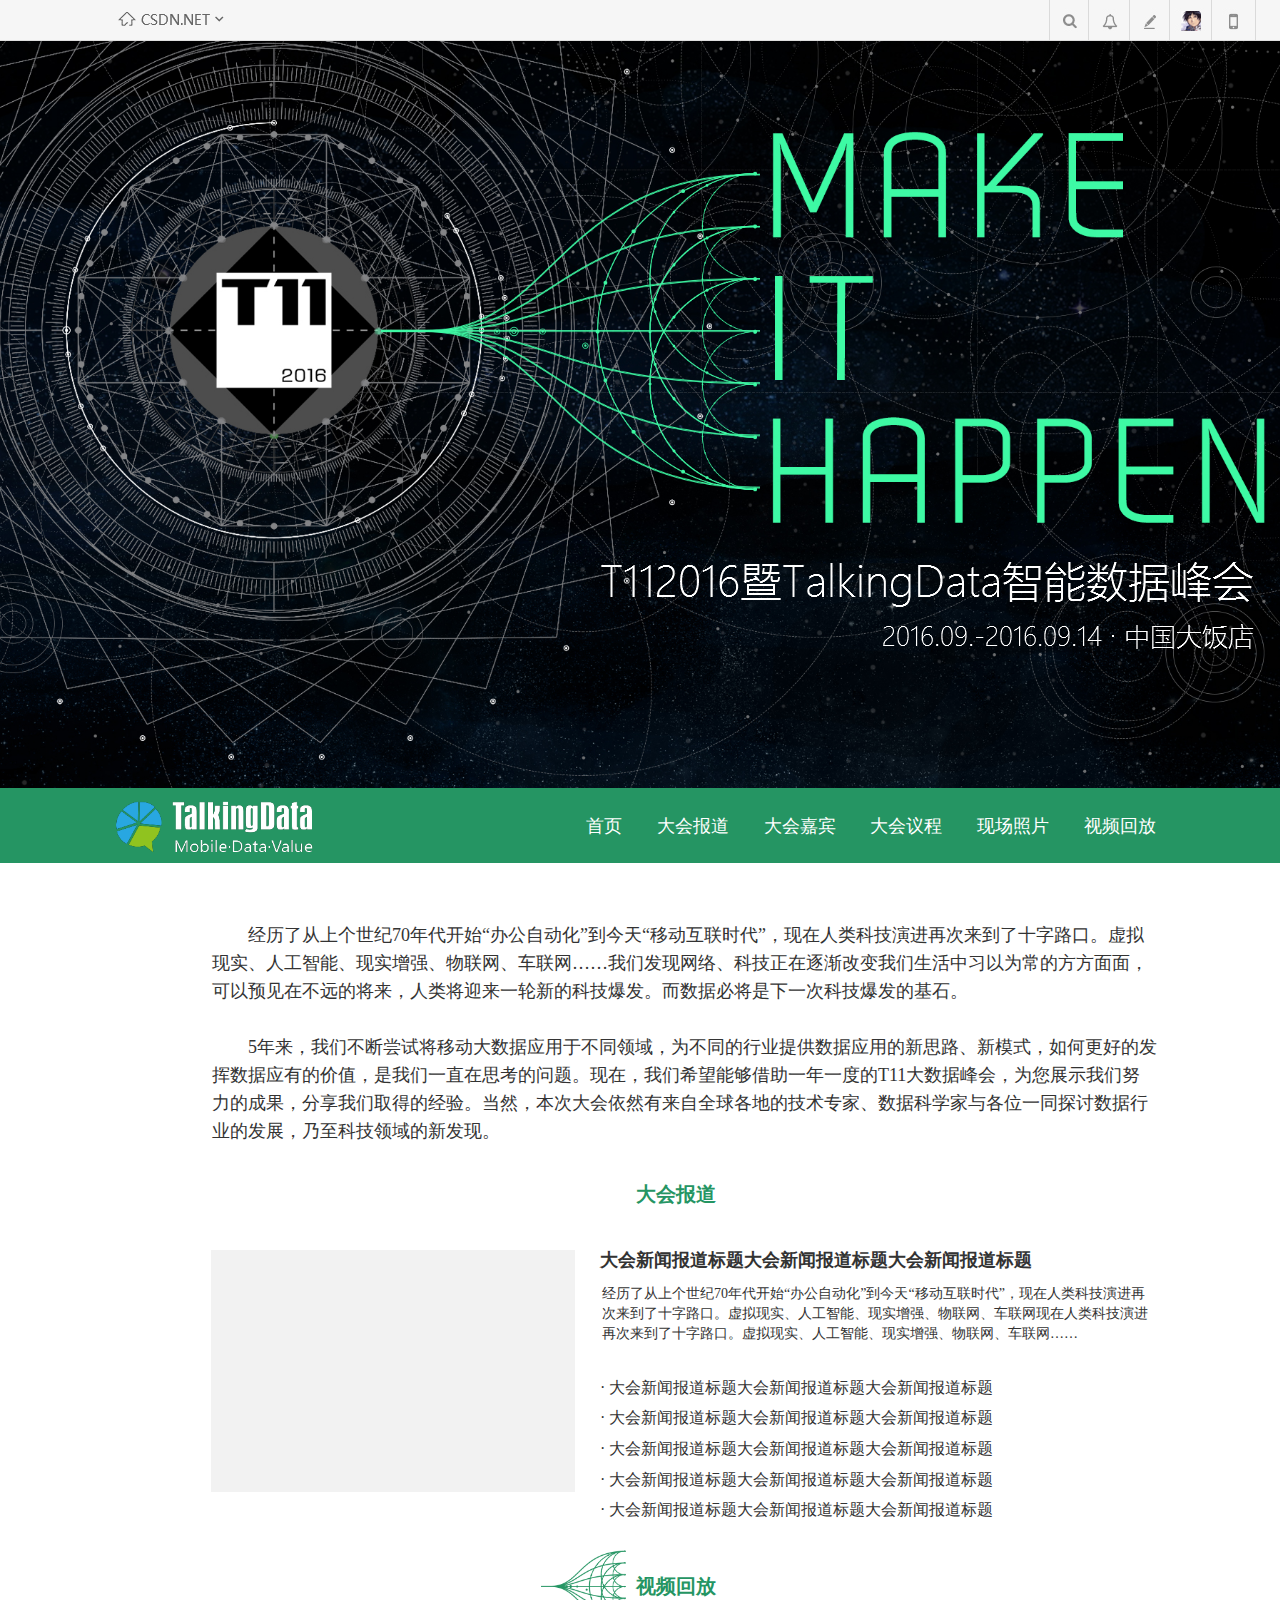
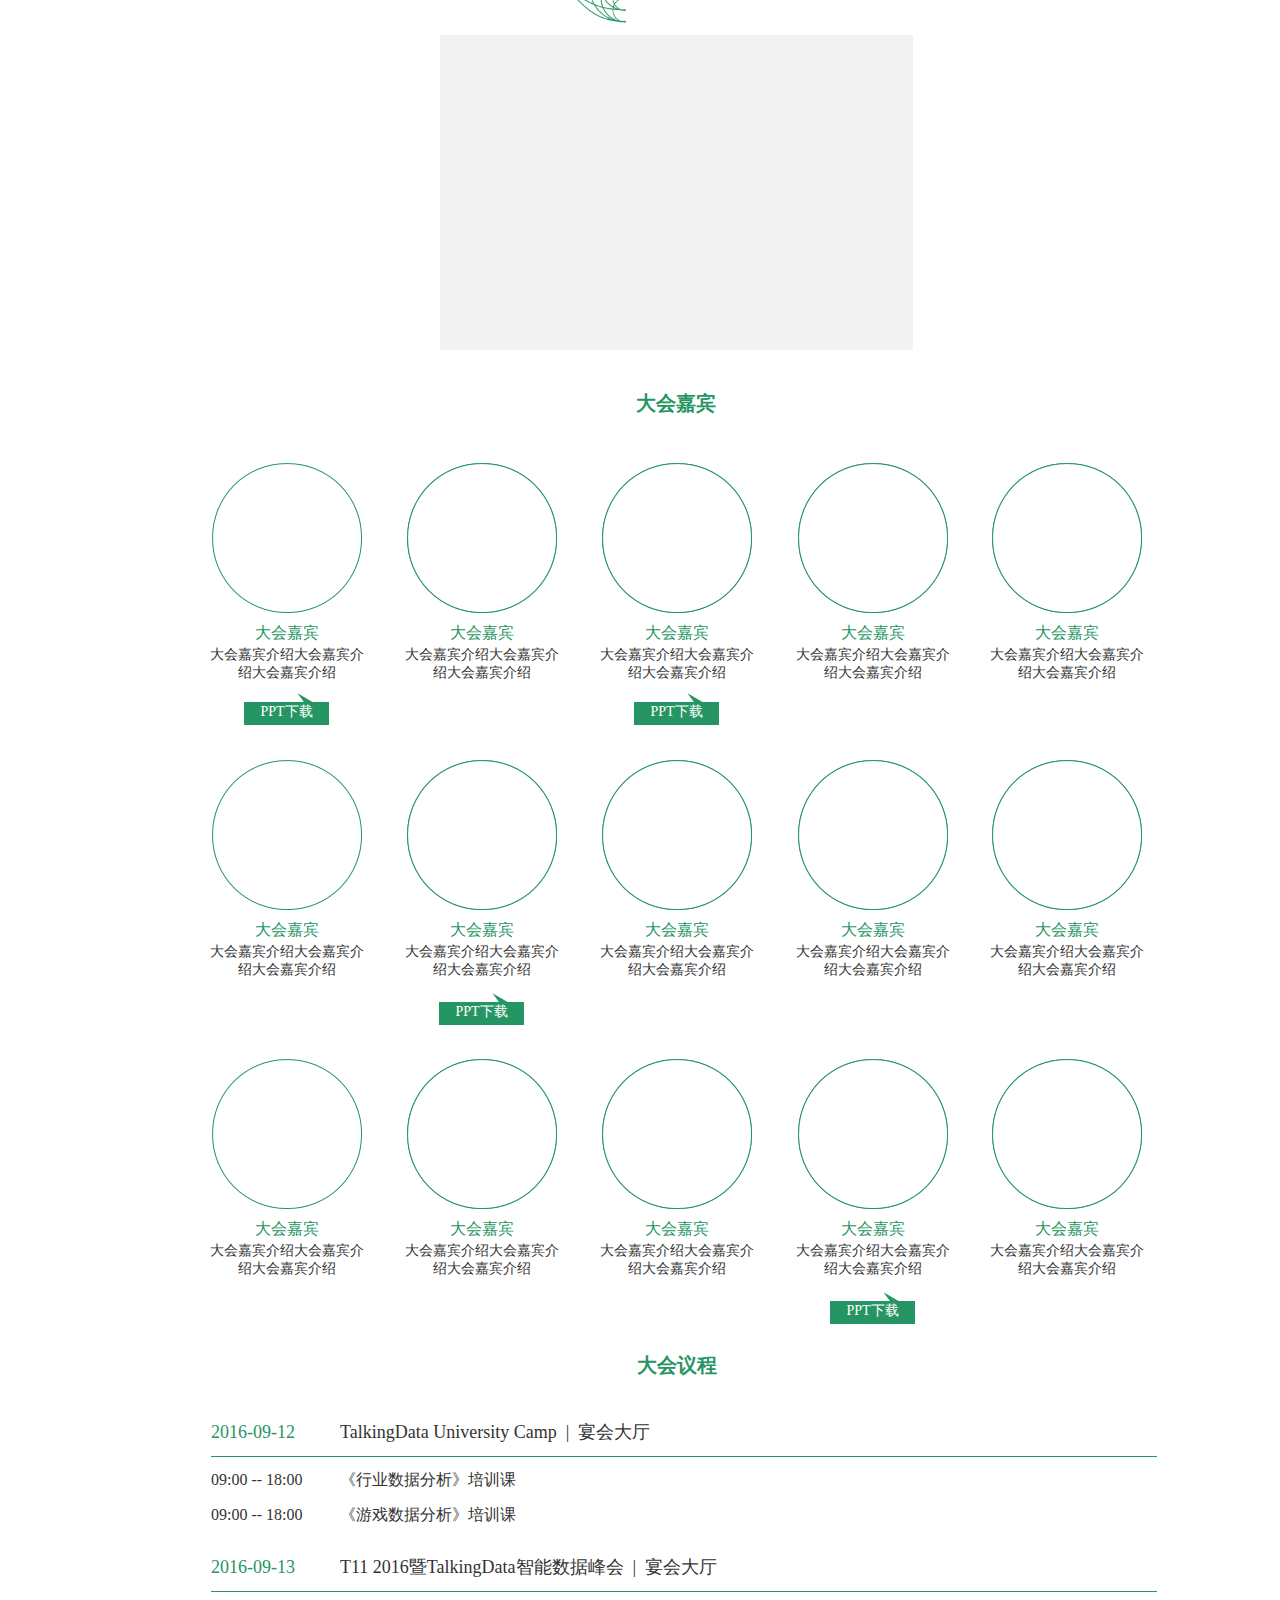
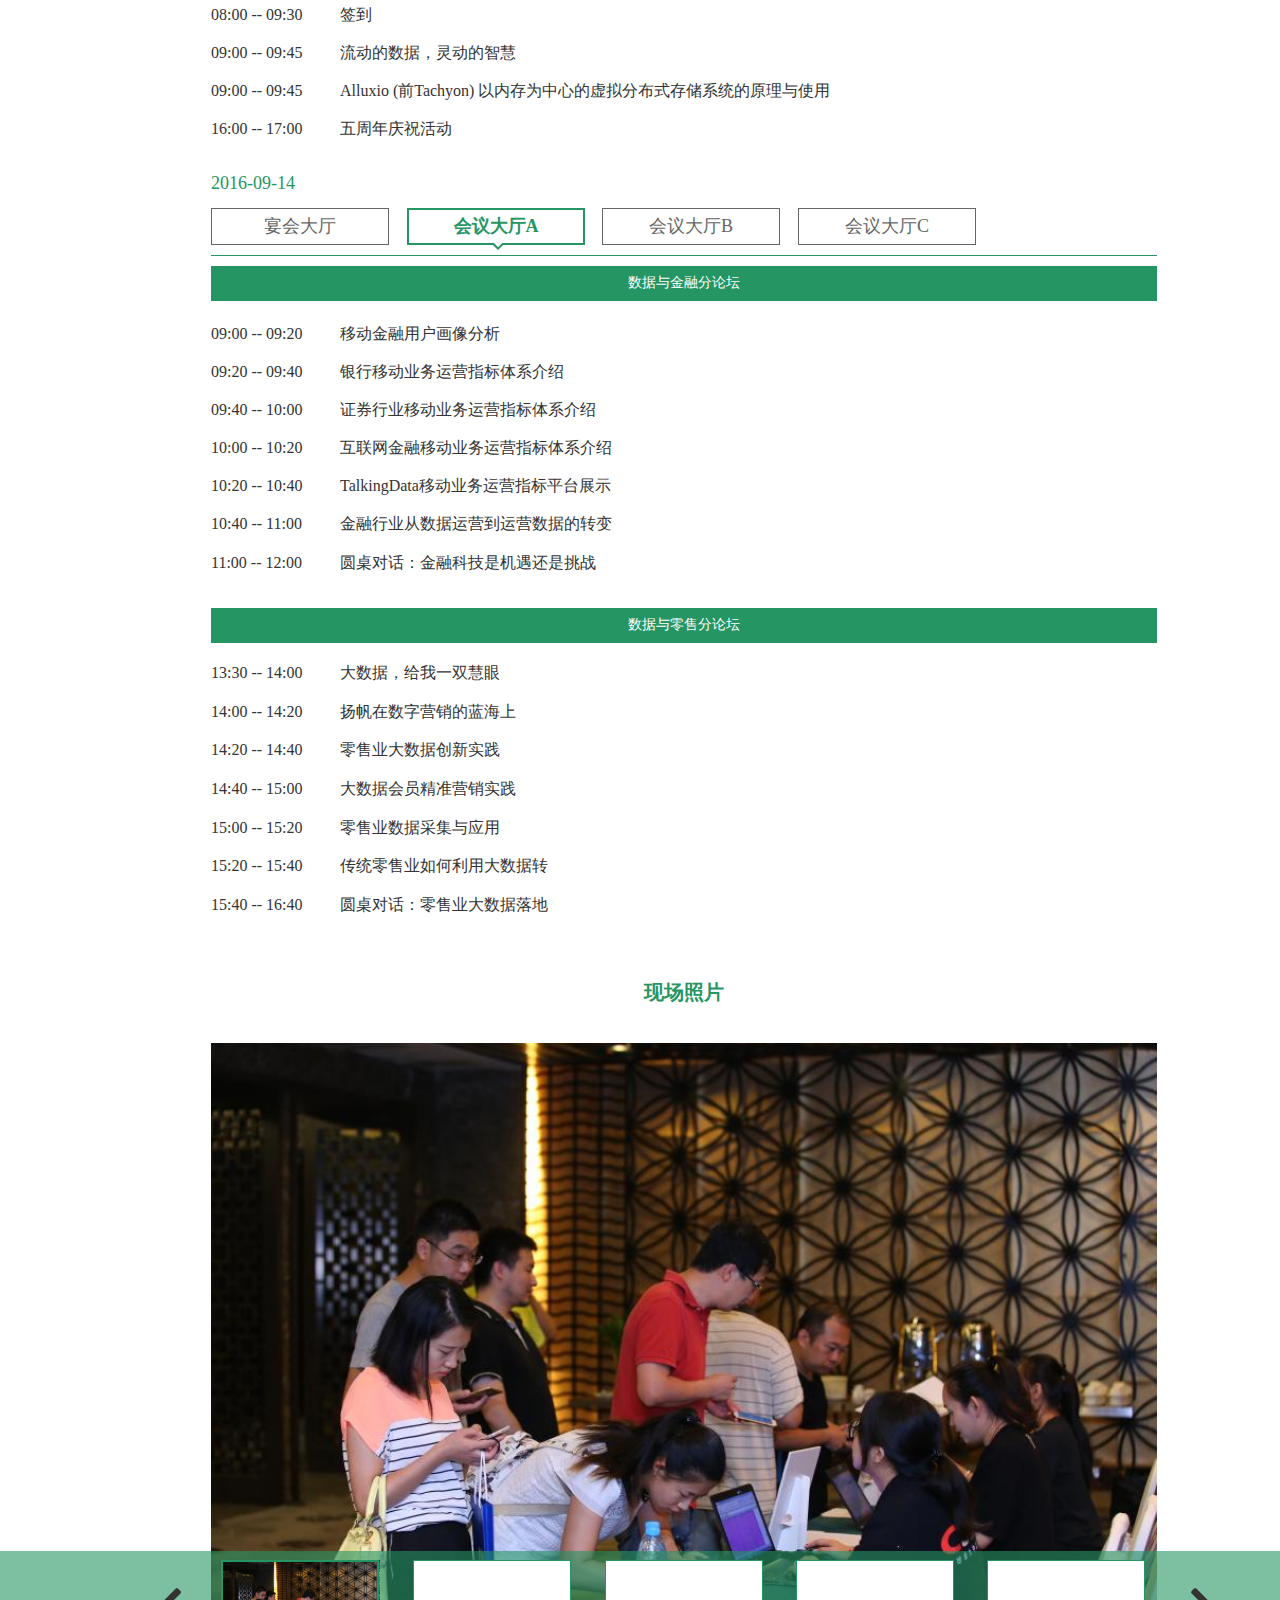
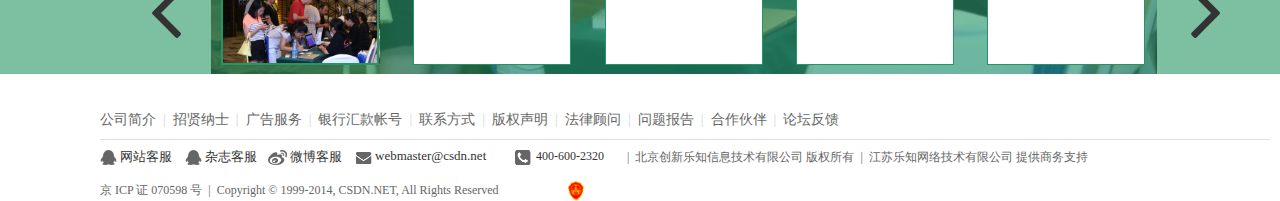
==== 20160824_talkingdata____.html @ af2050eb "alpha" ====
﻿<!DOCTYPE html>
<html>
  <head>
    <title>20160824 TalkingData大会专题</title>
    <meta http-equiv="X-UA-Compatible" content="IE=edge"/>
    <meta http-equiv="content-type" content="text/html; charset=utf-8"/>
    <meta name="apple-mobile-web-app-capable" content="yes"/>
    <link href="resources/css/jquery-ui-themes.css" type="text/css" rel="stylesheet"/>
    <link href="resources/css/axure_rp_page.css" type="text/css" rel="stylesheet"/>
    <link href="data/styles.css" type="text/css" rel="stylesheet"/>
    <link href="files/20160824_talkingdata____/styles.css" type="text/css" rel="stylesheet"/>
    <link href="http://netdna.bootstrapcdn.com/font-awesome/4.5.0/css/font-awesome.css" type="text/css" rel="stylesheet"/>
    <script src="resources/scripts/jquery-1.7.1.min.js"></script>
    <script src="resources/scripts/jquery-ui-1.8.10.custom.min.js"></script>
    <script src="resources/scripts/axure/axQuery.js"></script>
    <script src="resources/scripts/axure/globals.js"></script>
    <script src="resources/scripts/axutils.js"></script>
    <script src="resources/scripts/axure/annotation.js"></script>
    <script src="resources/scripts/axure/axQuery.std.js"></script>
    <script src="resources/scripts/axure/doc.js"></script>
    <script src="data/document.js"></script>
    <script src="resources/scripts/messagecenter.js"></script>
    <script src="resources/scripts/axure/events.js"></script>
    <script src="resources/scripts/axure/recording.js"></script>
    <script src="resources/scripts/axure/action.js"></script>
    <script src="resources/scripts/axure/expr.js"></script>
    <script src="resources/scripts/axure/geometry.js"></script>
    <script src="resources/scripts/axure/flyout.js"></script>
    <script src="resources/scripts/axure/ie.js"></script>
    <script src="resources/scripts/axure/model.js"></script>
    <script src="resources/scripts/axure/repeater.js"></script>
    <script src="resources/scripts/axure/sto.js"></script>
    <script src="resources/scripts/axure/utils.temp.js"></script>
    <script src="resources/scripts/axure/variables.js"></script>
    <script src="resources/scripts/axure/drag.js"></script>
    <script src="resources/scripts/axure/move.js"></script>
    <script src="resources/scripts/axure/visibility.js"></script>
    <script src="resources/scripts/axure/style.js"></script>
    <script src="resources/scripts/axure/adaptive.js"></script>
    <script src="resources/scripts/axure/tree.js"></script>
    <script src="resources/scripts/axure/init.temp.js"></script>
    <script src="files/20160824_talkingdata____/data.js"></script>
    <script src="resources/scripts/axure/legacy.js"></script>
    <script src="resources/scripts/axure/viewer.js"></script>
    <script src="resources/scripts/axure/math.js"></script>
    <script type="text/javascript">
      $axure.utils.getTransparentGifPath = function() { return 'resources/images/transparent.gif'; };
      $axure.utils.getOtherPath = function() { return 'resources/Other.html'; };
      $axure.utils.getReloadPath = function() { return 'resources/reload.html'; };
    </script>
  </head>
  <body>
    <div id="base" class="">

      <!-- Unnamed (Group) -->
      <div id="u0" class="ax_default">

        <!-- Unnamed (Rectangle) -->
        <div id="u1" class="ax_default heading_1">
          <div id="u1_div" class=""></div>
          <!-- Unnamed () -->
          <div id="u2" class="text" style="visibility: visible;">
            <p><span>T112016暨TalkingData智能数据峰会</span></p>
          </div>
        </div>

        <!-- Unnamed (Rectangle) -->
        <div id="u3" class="ax_default heading_1">
          <div id="u3_div" class=""></div>
          <!-- Unnamed () -->
          <div id="u4" class="text" style="visibility: visible;">
            <p><span>2016.09.-2016.09.14 · 中国大饭店</span></p>
          </div>
        </div>
      </div>

      <!-- Unnamed (Image) -->
      <div id="u5" class="ax_default image">
        <img id="u5_img" class="img " src="images/20160824_talkingdata____/u5.jpg"/>
        <!-- Unnamed () -->
        <div id="u6" class="text" style="display: none; visibility: hidden">
          <p><span></span></p>
        </div>
      </div>

      <!-- Unnamed (header-new) -->

      <!-- Unnamed (Rectangle) -->
      <div id="u8" class="ax_default shape">
        <div id="u8_div" class=""></div>
        <!-- Unnamed () -->
        <div id="u9" class="text" style="display: none; visibility: hidden">
          <p><span></span></p>
        </div>
      </div>

      <!-- Unnamed (Image) -->
      <div id="u10" class="ax_default image">
        <img id="u10_img" class="img " src="images/20160824_talkingdata____/u10.png"/>
        <!-- Unnamed () -->
        <div id="u11" class="text" style="display: none; visibility: hidden">
          <p><span></span></p>
        </div>
      </div>

      <!-- Unnamed (Image) -->
      <div id="u12" class="ax_default image">
        <img id="u12_img" class="img " src="images/20160824_talkingdata____/u12.png"/>
        <!-- Unnamed () -->
        <div id="u13" class="text" style="display: none; visibility: hidden">
          <p><span></span></p>
        </div>
      </div>

      <!-- Unnamed (Horizontal Line) -->
      <div id="u14" class="ax_default horizontal_line">
        <img id="u14_img" class="img " src="images/20160824_talkingdata____/u14.png"/>
        <!-- Unnamed () -->
        <div id="u15" class="text" style="display: none; visibility: hidden">
          <p><span></span></p>
        </div>
      </div>

      <!-- Unnamed (Image) -->
      <div id="u16" class="ax_default image">
        <img id="u16_img" class="img " src="images/20160824_talkingdata____/u16.png"/>
        <!-- Unnamed () -->
        <div id="u17" class="text" style="display: none; visibility: hidden">
          <p><span></span></p>
        </div>
      </div>

      <!-- Unnamed (Image) -->
      <div id="u18" class="ax_default image">
        <img id="u18_img" class="img " src="images/20160824_talkingdata____/u18.png"/>
        <!-- Unnamed () -->
        <div id="u19" class="text" style="display: none; visibility: hidden">
          <p><span></span></p>
        </div>
      </div>

      <!-- Unnamed (Image) -->
      <div id="u20" class="ax_default image">
        <img id="u20_img" class="img " src="images/20160824_talkingdata____/u20.png"/>
        <!-- Unnamed () -->
        <div id="u21" class="text" style="display: none; visibility: hidden">
          <p><span></span></p>
        </div>
      </div>

      <!-- Unnamed (Rectangle) -->
      <div id="u22" class="ax_default box_3">
        <div id="u22_div" class=""></div>
        <!-- Unnamed () -->
        <div id="u23" class="text" style="display: none; visibility: hidden">
          <p><span></span></p>
        </div>
      </div>

      <!-- Unnamed (Image) -->
      <div id="u24" class="ax_default image">
        <img id="u24_img" class="img " src="images/20160824_talkingdata____/u24.png"/>
        <!-- Unnamed () -->
        <div id="u25" class="text" style="display: none; visibility: hidden">
          <p><span></span></p>
        </div>
      </div>

      <!-- Unnamed (Rectangle) -->
      <div id="u26" class="ax_default heading_2">
        <div id="u26_div" class=""></div>
        <!-- Unnamed () -->
        <div id="u27" class="text" style="visibility: visible;">
          <p><span>首页</span></p>
        </div>
      </div>

      <!-- Unnamed (Rectangle) -->
      <div id="u28" class="ax_default heading_2">
        <div id="u28_div" class=""></div>
        <!-- Unnamed () -->
        <div id="u29" class="text" style="visibility: visible;">
          <p><span>大会报道</span></p>
        </div>
      </div>

      <!-- Unnamed (Rectangle) -->
      <div id="u30" class="ax_default heading_2">
        <div id="u30_div" class=""></div>
        <!-- Unnamed () -->
        <div id="u31" class="text" style="visibility: visible;">
          <p><span>大会嘉宾</span></p>
        </div>
      </div>

      <!-- Unnamed (Rectangle) -->
      <div id="u32" class="ax_default heading_2">
        <div id="u32_div" class=""></div>
        <!-- Unnamed () -->
        <div id="u33" class="text" style="visibility: visible;">
          <p><span>大会议程</span></p>
        </div>
      </div>

      <!-- Unnamed (Rectangle) -->
      <div id="u34" class="ax_default heading_2">
        <div id="u34_div" class=""></div>
        <!-- Unnamed () -->
        <div id="u35" class="text" style="visibility: visible;">
          <p><span>现场照片</span></p>
        </div>
      </div>

      <!-- Unnamed (Rectangle) -->
      <div id="u36" class="ax_default heading_2">
        <div id="u36_div" class=""></div>
        <!-- Unnamed () -->
        <div id="u37" class="text" style="visibility: visible;">
          <p><span>视频回放</span></p>
        </div>
      </div>

      <!-- Unnamed (Rectangle) -->
      <div id="u38" class="ax_default heading_2">
        <div id="u38_div" class=""></div>
        <!-- Unnamed () -->
        <div id="u39" class="text" style="visibility: visible;">
          <p><span>&nbsp;&nbsp; &nbsp; &nbsp;&nbsp; 经历了从上个世纪70年代开始“办公自动化”到今天“移动互联时代”，现在人类科技演进再次来到了十字路口。虚拟现实、人工智能、现实增强、物联网、车联网……我们发现网络、科技正在逐渐改变我们生活中习以为常的方方面面，可以预见在不远的将来，人类将迎来一轮新的科技爆发。而数据必将是下一次科技爆发的基石。</span></p><p><span><br></span></p><p><span>&nbsp;&nbsp; &nbsp; &nbsp;&nbsp; 5年来，我们不断尝试将移动大数据应用于不同领域，为不同的行业提供数据应用的新思路、新模式，如何更好的发挥数据应有的价值，是我们一直在思考的问题。现在，我们希望能够借助一年一度的T11大数据峰会，为您展示我们努力的成果，分享我们取得的经验。当然，本次大会依然有来自全球各地的技术专家、数据科学家与各位一同探讨数据行业的发展，乃至科技领域的新发现。</span></p>
        </div>
      </div>

      <!-- Unnamed (Rectangle) -->
      <div id="u40" class="ax_default heading_2">
        <div id="u40_div" class=""></div>
        <!-- Unnamed () -->
        <div id="u41" class="text" style="visibility: visible;">
          <p><span>大会嘉宾</span></p>
        </div>
      </div>

      <!-- Unnamed (Ellipse) -->
      <div id="u42" class="ax_default ellipse">
        <img id="u42_img" class="img " src="images/20160824_talkingdata____/u42.png"/>
        <!-- Unnamed () -->
        <div id="u43" class="text" style="display: none; visibility: hidden">
          <p><span></span></p>
        </div>
      </div>

      <!-- Unnamed (Ellipse) -->
      <div id="u44" class="ax_default ellipse">
        <img id="u44_img" class="img " src="images/20160824_talkingdata____/u42.png"/>
        <!-- Unnamed () -->
        <div id="u45" class="text" style="display: none; visibility: hidden">
          <p><span></span></p>
        </div>
      </div>

      <!-- Unnamed (Ellipse) -->
      <div id="u46" class="ax_default ellipse">
        <img id="u46_img" class="img " src="images/20160824_talkingdata____/u42.png"/>
        <!-- Unnamed () -->
        <div id="u47" class="text" style="display: none; visibility: hidden">
          <p><span></span></p>
        </div>
      </div>

      <!-- Unnamed (Ellipse) -->
      <div id="u48" class="ax_default ellipse">
        <img id="u48_img" class="img " src="images/20160824_talkingdata____/u42.png"/>
        <!-- Unnamed () -->
        <div id="u49" class="text" style="display: none; visibility: hidden">
          <p><span></span></p>
        </div>
      </div>

      <!-- Unnamed (Group) -->
      <div id="u50" class="ax_default">

        <!-- Unnamed (Ellipse) -->
        <div id="u51" class="ax_default ellipse">
          <img id="u51_img" class="img " src="images/20160824_talkingdata____/u42.png"/>
          <!-- Unnamed () -->
          <div id="u52" class="text" style="display: none; visibility: hidden">
            <p><span></span></p>
          </div>
        </div>

        <!-- Unnamed (Rectangle) -->
        <div id="u53" class="ax_default heading_2">
          <div id="u53_div" class=""></div>
          <!-- Unnamed () -->
          <div id="u54" class="text" style="visibility: visible;">
            <p><span>大会嘉宾</span></p>
          </div>
        </div>

        <!-- Unnamed (Rectangle) -->
        <div id="u55" class="ax_default heading_2">
          <div id="u55_div" class=""></div>
          <!-- Unnamed () -->
          <div id="u56" class="text" style="visibility: visible;">
            <p><span>大会嘉宾介绍大会嘉宾介绍大会嘉宾介绍</span></p>
          </div>
        </div>
      </div>

      <!-- Unnamed (Group) -->
      <div id="u57" class="ax_default">

        <!-- Unnamed (Ellipse) -->
        <div id="u58" class="ax_default ellipse">
          <img id="u58_img" class="img " src="images/20160824_talkingdata____/u42.png"/>
          <!-- Unnamed () -->
          <div id="u59" class="text" style="display: none; visibility: hidden">
            <p><span></span></p>
          </div>
        </div>

        <!-- Unnamed (Rectangle) -->
        <div id="u60" class="ax_default heading_2">
          <div id="u60_div" class=""></div>
          <!-- Unnamed () -->
          <div id="u61" class="text" style="visibility: visible;">
            <p><span>大会嘉宾</span></p>
          </div>
        </div>

        <!-- Unnamed (Rectangle) -->
        <div id="u62" class="ax_default heading_2">
          <div id="u62_div" class=""></div>
          <!-- Unnamed () -->
          <div id="u63" class="text" style="visibility: visible;">
            <p><span>大会嘉宾介绍大会嘉宾介绍大会嘉宾介绍</span></p>
          </div>
        </div>
      </div>

      <!-- Unnamed (Group) -->
      <div id="u64" class="ax_default">

        <!-- Unnamed (Ellipse) -->
        <div id="u65" class="ax_default ellipse">
          <img id="u65_img" class="img " src="images/20160824_talkingdata____/u42.png"/>
          <!-- Unnamed () -->
          <div id="u66" class="text" style="display: none; visibility: hidden">
            <p><span></span></p>
          </div>
        </div>

        <!-- Unnamed (Rectangle) -->
        <div id="u67" class="ax_default heading_2">
          <div id="u67_div" class=""></div>
          <!-- Unnamed () -->
          <div id="u68" class="text" style="visibility: visible;">
            <p><span>大会嘉宾</span></p>
          </div>
        </div>

        <!-- Unnamed (Rectangle) -->
        <div id="u69" class="ax_default heading_2">
          <div id="u69_div" class=""></div>
          <!-- Unnamed () -->
          <div id="u70" class="text" style="visibility: visible;">
            <p><span>大会嘉宾介绍大会嘉宾介绍大会嘉宾介绍</span></p>
          </div>
        </div>
      </div>

      <!-- Unnamed (Group) -->
      <div id="u71" class="ax_default">

        <!-- Unnamed (Ellipse) -->
        <div id="u72" class="ax_default ellipse">
          <img id="u72_img" class="img " src="images/20160824_talkingdata____/u42.png"/>
          <!-- Unnamed () -->
          <div id="u73" class="text" style="display: none; visibility: hidden">
            <p><span></span></p>
          </div>
        </div>

        <!-- Unnamed (Rectangle) -->
        <div id="u74" class="ax_default heading_2">
          <div id="u74_div" class=""></div>
          <!-- Unnamed () -->
          <div id="u75" class="text" style="visibility: visible;">
            <p><span>大会嘉宾</span></p>
          </div>
        </div>

        <!-- Unnamed (Rectangle) -->
        <div id="u76" class="ax_default heading_2">
          <div id="u76_div" class=""></div>
          <!-- Unnamed () -->
          <div id="u77" class="text" style="visibility: visible;">
            <p><span>大会嘉宾介绍大会嘉宾介绍大会嘉宾介绍</span></p>
          </div>
        </div>
      </div>

      <!-- Unnamed (Group) -->
      <div id="u78" class="ax_default">

        <!-- Unnamed (Ellipse) -->
        <div id="u79" class="ax_default ellipse">
          <img id="u79_img" class="img " src="images/20160824_talkingdata____/u42.png"/>
          <!-- Unnamed () -->
          <div id="u80" class="text" style="display: none; visibility: hidden">
            <p><span></span></p>
          </div>
        </div>

        <!-- Unnamed (Rectangle) -->
        <div id="u81" class="ax_default heading_2">
          <div id="u81_div" class=""></div>
          <!-- Unnamed () -->
          <div id="u82" class="text" style="visibility: visible;">
            <p><span>大会嘉宾</span></p>
          </div>
        </div>

        <!-- Unnamed (Rectangle) -->
        <div id="u83" class="ax_default heading_2">
          <div id="u83_div" class=""></div>
          <!-- Unnamed () -->
          <div id="u84" class="text" style="visibility: visible;">
            <p><span>大会嘉宾介绍大会嘉宾介绍大会嘉宾介绍</span></p>
          </div>
        </div>
      </div>

      <!-- Unnamed (Ellipse) -->
      <div id="u85" class="ax_default ellipse">
        <img id="u85_img" class="img " src="images/20160824_talkingdata____/u42.png"/>
        <!-- Unnamed () -->
        <div id="u86" class="text" style="display: none; visibility: hidden">
          <p><span></span></p>
        </div>
      </div>

      <!-- Unnamed (Ellipse) -->
      <div id="u87" class="ax_default ellipse">
        <img id="u87_img" class="img " src="images/20160824_talkingdata____/u42.png"/>
        <!-- Unnamed () -->
        <div id="u88" class="text" style="display: none; visibility: hidden">
          <p><span></span></p>
        </div>
      </div>

      <!-- Unnamed (Ellipse) -->
      <div id="u89" class="ax_default ellipse">
        <img id="u89_img" class="img " src="images/20160824_talkingdata____/u42.png"/>
        <!-- Unnamed () -->
        <div id="u90" class="text" style="display: none; visibility: hidden">
          <p><span></span></p>
        </div>
      </div>

      <!-- Unnamed (Ellipse) -->
      <div id="u91" class="ax_default ellipse">
        <img id="u91_img" class="img " src="images/20160824_talkingdata____/u42.png"/>
        <!-- Unnamed () -->
        <div id="u92" class="text" style="display: none; visibility: hidden">
          <p><span></span></p>
        </div>
      </div>

      <!-- Unnamed (Group) -->
      <div id="u93" class="ax_default">

        <!-- Unnamed (Ellipse) -->
        <div id="u94" class="ax_default ellipse">
          <img id="u94_img" class="img " src="images/20160824_talkingdata____/u42.png"/>
          <!-- Unnamed () -->
          <div id="u95" class="text" style="display: none; visibility: hidden">
            <p><span></span></p>
          </div>
        </div>

        <!-- Unnamed (Rectangle) -->
        <div id="u96" class="ax_default heading_2">
          <div id="u96_div" class=""></div>
          <!-- Unnamed () -->
          <div id="u97" class="text" style="visibility: visible;">
            <p><span>大会嘉宾</span></p>
          </div>
        </div>

        <!-- Unnamed (Rectangle) -->
        <div id="u98" class="ax_default heading_2">
          <div id="u98_div" class=""></div>
          <!-- Unnamed () -->
          <div id="u99" class="text" style="visibility: visible;">
            <p><span>大会嘉宾介绍大会嘉宾介绍大会嘉宾介绍</span></p>
          </div>
        </div>
      </div>

      <!-- Unnamed (Group) -->
      <div id="u100" class="ax_default">

        <!-- Unnamed (Ellipse) -->
        <div id="u101" class="ax_default ellipse">
          <img id="u101_img" class="img " src="images/20160824_talkingdata____/u42.png"/>
          <!-- Unnamed () -->
          <div id="u102" class="text" style="display: none; visibility: hidden">
            <p><span></span></p>
          </div>
        </div>

        <!-- Unnamed (Rectangle) -->
        <div id="u103" class="ax_default heading_2">
          <div id="u103_div" class=""></div>
          <!-- Unnamed () -->
          <div id="u104" class="text" style="visibility: visible;">
            <p><span>大会嘉宾</span></p>
          </div>
        </div>

        <!-- Unnamed (Rectangle) -->
        <div id="u105" class="ax_default heading_2">
          <div id="u105_div" class=""></div>
          <!-- Unnamed () -->
          <div id="u106" class="text" style="visibility: visible;">
            <p><span>大会嘉宾介绍大会嘉宾介绍大会嘉宾介绍</span></p>
          </div>
        </div>
      </div>

      <!-- Unnamed (Group) -->
      <div id="u107" class="ax_default">

        <!-- Unnamed (Ellipse) -->
        <div id="u108" class="ax_default ellipse">
          <img id="u108_img" class="img " src="images/20160824_talkingdata____/u42.png"/>
          <!-- Unnamed () -->
          <div id="u109" class="text" style="display: none; visibility: hidden">
            <p><span></span></p>
          </div>
        </div>

        <!-- Unnamed (Rectangle) -->
        <div id="u110" class="ax_default heading_2">
          <div id="u110_div" class=""></div>
          <!-- Unnamed () -->
          <div id="u111" class="text" style="visibility: visible;">
            <p><span>大会嘉宾</span></p>
          </div>
        </div>

        <!-- Unnamed (Rectangle) -->
        <div id="u112" class="ax_default heading_2">
          <div id="u112_div" class=""></div>
          <!-- Unnamed () -->
          <div id="u113" class="text" style="visibility: visible;">
            <p><span>大会嘉宾介绍大会嘉宾介绍大会嘉宾介绍</span></p>
          </div>
        </div>
      </div>

      <!-- Unnamed (Group) -->
      <div id="u114" class="ax_default">

        <!-- Unnamed (Ellipse) -->
        <div id="u115" class="ax_default ellipse">
          <img id="u115_img" class="img " src="images/20160824_talkingdata____/u42.png"/>
          <!-- Unnamed () -->
          <div id="u116" class="text" style="display: none; visibility: hidden">
            <p><span></span></p>
          </div>
        </div>

        <!-- Unnamed (Rectangle) -->
        <div id="u117" class="ax_default heading_2">
          <div id="u117_div" class=""></div>
          <!-- Unnamed () -->
          <div id="u118" class="text" style="visibility: visible;">
            <p><span>大会嘉宾</span></p>
          </div>
        </div>

        <!-- Unnamed (Rectangle) -->
        <div id="u119" class="ax_default heading_2">
          <div id="u119_div" class=""></div>
          <!-- Unnamed () -->
          <div id="u120" class="text" style="visibility: visible;">
            <p><span>大会嘉宾介绍大会嘉宾介绍大会嘉宾介绍</span></p>
          </div>
        </div>
      </div>

      <!-- Unnamed (Group) -->
      <div id="u121" class="ax_default">

        <!-- Unnamed (Ellipse) -->
        <div id="u122" class="ax_default ellipse">
          <img id="u122_img" class="img " src="images/20160824_talkingdata____/u42.png"/>
          <!-- Unnamed () -->
          <div id="u123" class="text" style="display: none; visibility: hidden">
            <p><span></span></p>
          </div>
        </div>

        <!-- Unnamed (Rectangle) -->
        <div id="u124" class="ax_default heading_2">
          <div id="u124_div" class=""></div>
          <!-- Unnamed () -->
          <div id="u125" class="text" style="visibility: visible;">
            <p><span>大会嘉宾</span></p>
          </div>
        </div>

        <!-- Unnamed (Rectangle) -->
        <div id="u126" class="ax_default heading_2">
          <div id="u126_div" class=""></div>
          <!-- Unnamed () -->
          <div id="u127" class="text" style="visibility: visible;">
            <p><span>大会嘉宾介绍大会嘉宾介绍大会嘉宾介绍</span></p>
          </div>
        </div>
      </div>

      <!-- Unnamed (Rectangle) -->
      <div id="u128" class="ax_default heading_2">
        <div id="u128_div" class=""></div>
        <!-- Unnamed () -->
        <div id="u129" class="text" style="visibility: visible;">
          <p><span>大会议程</span></p>
        </div>
      </div>

      <!-- Unnamed (Rectangle) -->
      <div id="u130" class="ax_default heading_2">
        <div id="u130_div" class=""></div>
        <!-- Unnamed () -->
        <div id="u131" class="text" style="visibility: visible;">
          <p><span>TalkingData University Camp&nbsp; |&nbsp; 宴会大厅</span></p>
        </div>
      </div>

      <!-- Unnamed (Paragraph) -->
      <div id="u132" class="ax_default paragraph">
        <img id="u132_img" class="img " src="images/20160824_talkingdata____/u132.png"/>
        <!-- Unnamed () -->
        <div id="u133" class="text" style="visibility: visible;">
          <p><span>2016-09-12&nbsp; &nbsp;&nbsp; </span></p>
        </div>
      </div>

      <!-- Unnamed (Rectangle) -->
      <div id="u134" class="ax_default heading_2">
        <div id="u134_div" class=""></div>
        <!-- Unnamed () -->
        <div id="u135" class="text" style="visibility: visible;">
          <p><span>《行业数据分析》培训课</span></p>
        </div>
      </div>

      <!-- Unnamed (Rectangle) -->
      <div id="u136" class="ax_default heading_2">
        <div id="u136_div" class=""></div>
        <!-- Unnamed () -->
        <div id="u137" class="text" style="visibility: visible;">
          <p><span>《游戏数据分析》培训课</span></p>
        </div>
      </div>

      <!-- Unnamed (Rectangle) -->
      <div id="u138" class="ax_default heading_2">
        <div id="u138_div" class=""></div>
        <!-- Unnamed () -->
        <div id="u139" class="text" style="visibility: visible;">
          <p><span>T11 2016暨TalkingData智能数据峰会&nbsp; |&nbsp; 宴会大厅</span></p>
        </div>
      </div>

      <!-- Unnamed (Paragraph) -->
      <div id="u140" class="ax_default paragraph">
        <img id="u140_img" class="img " src="images/20160824_talkingdata____/u132.png"/>
        <!-- Unnamed () -->
        <div id="u141" class="text" style="visibility: visible;">
          <p><span>2016-09-13&nbsp; &nbsp;&nbsp; </span></p>
        </div>
      </div>

      <!-- Unnamed (Rectangle) -->
      <div id="u142" class="ax_default heading_2">
        <div id="u142_div" class=""></div>
        <!-- Unnamed () -->
        <div id="u143" class="text" style="visibility: visible;">
          <p><span>08:00 -- 09:30</span></p>
        </div>
      </div>

      <!-- Unnamed (Rectangle) -->
      <div id="u144" class="ax_default heading_2">
        <div id="u144_div" class=""></div>
        <!-- Unnamed () -->
        <div id="u145" class="text" style="visibility: visible;">
          <p><span>签到</span></p>
        </div>
      </div>

      <!-- Unnamed (Rectangle) -->
      <div id="u146" class="ax_default heading_2">
        <div id="u146_div" class=""></div>
        <!-- Unnamed () -->
        <div id="u147" class="text" style="visibility: visible;">
          <p><span>09:00 -- 18:00&nbsp; </span></p>
        </div>
      </div>

      <!-- Unnamed (Rectangle) -->
      <div id="u148" class="ax_default heading_2">
        <div id="u148_div" class=""></div>
        <!-- Unnamed () -->
        <div id="u149" class="text" style="visibility: visible;">
          <p><span>09:00 -- 18:00&nbsp; </span></p>
        </div>
      </div>

      <!-- Unnamed (Horizontal Line) -->
      <div id="u150" class="ax_default line">
        <img id="u150_img" class="img " src="images/20160824_talkingdata____/u150.png"/>
        <!-- Unnamed () -->
        <div id="u151" class="text" style="display: none; visibility: hidden">
          <p><span></span></p>
        </div>
      </div>

      <!-- Unnamed (Horizontal Line) -->
      <div id="u152" class="ax_default line">
        <img id="u152_img" class="img " src="images/20160824_talkingdata____/u150.png"/>
        <!-- Unnamed () -->
        <div id="u153" class="text" style="display: none; visibility: hidden">
          <p><span></span></p>
        </div>
      </div>

      <!-- Unnamed (Rectangle) -->
      <div id="u154" class="ax_default heading_2">
        <div id="u154_div" class=""></div>
        <!-- Unnamed () -->
        <div id="u155" class="text" style="visibility: visible;">
          <p><span>09:00 -- 09:45</span></p>
        </div>
      </div>

      <!-- Unnamed (Rectangle) -->
      <div id="u156" class="ax_default heading_2">
        <div id="u156_div" class=""></div>
        <!-- Unnamed () -->
        <div id="u157" class="text" style="visibility: visible;">
          <p><span>流动的数据，灵动的智慧</span></p>
        </div>
      </div>

      <!-- Unnamed (Rectangle) -->
      <div id="u158" class="ax_default heading_2">
        <div id="u158_div" class=""></div>
        <!-- Unnamed () -->
        <div id="u159" class="text" style="visibility: visible;">
          <p><span>09:00 -- 09:45</span></p>
        </div>
      </div>

      <!-- Unnamed (Rectangle) -->
      <div id="u160" class="ax_default heading_2">
        <div id="u160_div" class=""></div>
        <!-- Unnamed () -->
        <div id="u161" class="text" style="visibility: visible;">
          <p><span>Alluxio (前Tachyon) 以内存为中心的虚拟分布式存储系统的原理与使用</span></p>
        </div>
      </div>

      <!-- Unnamed (Rectangle) -->
      <div id="u162" class="ax_default heading_2">
        <div id="u162_div" class=""></div>
        <!-- Unnamed () -->
        <div id="u163" class="text" style="visibility: visible;">
          <p><span>16:00 -- 17:00</span></p>
        </div>
      </div>

      <!-- Unnamed (Rectangle) -->
      <div id="u164" class="ax_default heading_2">
        <div id="u164_div" class=""></div>
        <!-- Unnamed () -->
        <div id="u165" class="text" style="visibility: visible;">
          <p><span>五周年庆祝活动</span></p>
        </div>
      </div>

      <!-- Unnamed (Paragraph) -->
      <div id="u166" class="ax_default paragraph">
        <img id="u166_img" class="img " src="images/20160824_talkingdata____/u132.png"/>
        <!-- Unnamed () -->
        <div id="u167" class="text" style="visibility: visible;">
          <p><span>2016-09-14&nbsp; &nbsp;&nbsp; </span></p>
        </div>
      </div>

      <!-- Unnamed (Horizontal Line) -->
      <div id="u168" class="ax_default line">
        <img id="u168_img" class="img " src="images/20160824_talkingdata____/u150.png"/>
        <!-- Unnamed () -->
        <div id="u169" class="text" style="display: none; visibility: hidden">
          <p><span></span></p>
        </div>
      </div>

      <!-- Unnamed (Rectangle) -->
      <div id="u170" class="ax_default box_3">
        <div id="u170_div" class=""></div>
        <!-- Unnamed () -->
        <div id="u171" class="text" style="visibility: visible;">
          <p><span>数据与金融分论坛</span></p>
        </div>
      </div>

      <!-- Unnamed (Rectangle) -->
      <div id="u172" class="ax_default box_3">
        <div id="u172_div" class=""></div>
        <!-- Unnamed () -->
        <div id="u173" class="text" style="visibility: visible;">
          <p><span>数据与零售分论坛</span></p>
        </div>
      </div>

      <!-- Unnamed (Rectangle) -->
      <div id="u174" class="ax_default heading_2">
        <div id="u174_div" class=""></div>
        <!-- Unnamed () -->
        <div id="u175" class="text" style="visibility: visible;">
          <p><span>会议大厅A</span></p>
        </div>
      </div>

      <!-- Unnamed (Rectangle) -->
      <div id="u176" class="ax_default heading_2">
        <div id="u176_div" class=""></div>
        <!-- Unnamed () -->
        <div id="u177" class="text" style="visibility: visible;">
          <p><span>09:00 -- 09:20</span></p>
        </div>
      </div>

      <!-- Unnamed (Rectangle) -->
      <div id="u178" class="ax_default heading_2">
        <div id="u178_div" class=""></div>
        <!-- Unnamed () -->
        <div id="u179" class="text" style="visibility: visible;">
          <p><span>移动金融用户画像分析</span></p>
        </div>
      </div>

      <!-- Unnamed (Rectangle) -->
      <div id="u180" class="ax_default heading_2">
        <div id="u180_div" class=""></div>
        <!-- Unnamed () -->
        <div id="u181" class="text" style="visibility: visible;">
          <p><span>宴会大厅</span></p>
        </div>
      </div>

      <!-- Unnamed (Rectangle) -->
      <div id="u182" class="ax_default heading_2">
        <div id="u182_div" class=""></div>
        <!-- Unnamed () -->
        <div id="u183" class="text" style="visibility: visible;">
          <p><span>会议大厅B</span></p>
        </div>
      </div>

      <!-- Unnamed (Rectangle) -->
      <div id="u184" class="ax_default heading_2">
        <div id="u184_div" class=""></div>
        <!-- Unnamed () -->
        <div id="u185" class="text" style="visibility: visible;">
          <p><span>会议大厅C</span></p>
        </div>
      </div>

      <!-- Unnamed (Rectangle) -->
      <div id="u186" class="ax_default heading_2">
        <div id="u186_div" class=""></div>
        <!-- Unnamed () -->
        <div id="u187" class="text" style="visibility: visible;">
          <p><span>09:20 -- 09:40</span></p>
        </div>
      </div>

      <!-- Unnamed (Rectangle) -->
      <div id="u188" class="ax_default heading_2">
        <div id="u188_div" class=""></div>
        <!-- Unnamed () -->
        <div id="u189" class="text" style="visibility: visible;">
          <p><span>银行移动业务运营指标体系介绍</span></p>
        </div>
      </div>

      <!-- Unnamed (Rectangle) -->
      <div id="u190" class="ax_default heading_2">
        <div id="u190_div" class=""></div>
        <!-- Unnamed () -->
        <div id="u191" class="text" style="visibility: visible;">
          <p><span>09:40 -- 10:00</span></p>
        </div>
      </div>

      <!-- Unnamed (Rectangle) -->
      <div id="u192" class="ax_default heading_2">
        <div id="u192_div" class=""></div>
        <!-- Unnamed () -->
        <div id="u193" class="text" style="visibility: visible;">
          <p><span>证券行业移动业务运营指标体系介绍</span></p>
        </div>
      </div>

      <!-- Unnamed (Rectangle) -->
      <div id="u194" class="ax_default heading_2">
        <div id="u194_div" class=""></div>
        <!-- Unnamed () -->
        <div id="u195" class="text" style="visibility: visible;">
          <p><span>10:00 -- 10:20</span></p>
        </div>
      </div>

      <!-- Unnamed (Rectangle) -->
      <div id="u196" class="ax_default heading_2">
        <div id="u196_div" class=""></div>
        <!-- Unnamed () -->
        <div id="u197" class="text" style="visibility: visible;">
          <p><span>互联网金融移动业务运营指标体系介绍</span></p>
        </div>
      </div>

      <!-- Unnamed (Rectangle) -->
      <div id="u198" class="ax_default heading_2">
        <div id="u198_div" class=""></div>
        <!-- Unnamed () -->
        <div id="u199" class="text" style="visibility: visible;">
          <p><span>10:20 -- 10:40</span></p>
        </div>
      </div>

      <!-- Unnamed (Rectangle) -->
      <div id="u200" class="ax_default heading_2">
        <div id="u200_div" class=""></div>
        <!-- Unnamed () -->
        <div id="u201" class="text" style="visibility: visible;">
          <p><span>TalkingData移动业务运营指标平台展示</span></p>
        </div>
      </div>

      <!-- Unnamed (Rectangle) -->
      <div id="u202" class="ax_default heading_2">
        <div id="u202_div" class=""></div>
        <!-- Unnamed () -->
        <div id="u203" class="text" style="visibility: visible;">
          <p><span>10:40 -- 11:00</span></p>
        </div>
      </div>

      <!-- Unnamed (Rectangle) -->
      <div id="u204" class="ax_default heading_2">
        <div id="u204_div" class=""></div>
        <!-- Unnamed () -->
        <div id="u205" class="text" style="visibility: visible;">
          <p><span>金融行业从数据运营到运营数据的转变</span></p>
        </div>
      </div>

      <!-- Unnamed (Rectangle) -->
      <div id="u206" class="ax_default heading_2">
        <div id="u206_div" class=""></div>
        <!-- Unnamed () -->
        <div id="u207" class="text" style="visibility: visible;">
          <p><span>13:30 -- 14:00</span></p>
        </div>
      </div>

      <!-- Unnamed (Rectangle) -->
      <div id="u208" class="ax_default heading_2">
        <div id="u208_div" class=""></div>
        <!-- Unnamed () -->
        <div id="u209" class="text" style="visibility: visible;">
          <p><span>大数据，给我一双慧眼</span></p>
        </div>
      </div>

      <!-- Unnamed (Rectangle) -->
      <div id="u210" class="ax_default heading_2">
        <div id="u210_div" class=""></div>
        <!-- Unnamed () -->
        <div id="u211" class="text" style="visibility: visible;">
          <p><span>14:00 -- 14:20</span></p>
        </div>
      </div>

      <!-- Unnamed (Rectangle) -->
      <div id="u212" class="ax_default heading_2">
        <div id="u212_div" class=""></div>
        <!-- Unnamed () -->
        <div id="u213" class="text" style="visibility: visible;">
          <p><span>扬帆在数字营销的蓝海上</span></p>
        </div>
      </div>

      <!-- Unnamed (Rectangle) -->
      <div id="u214" class="ax_default heading_2">
        <div id="u214_div" class=""></div>
        <!-- Unnamed () -->
        <div id="u215" class="text" style="visibility: visible;">
          <p><span>14:20 -- 14:40</span></p>
        </div>
      </div>

      <!-- Unnamed (Rectangle) -->
      <div id="u216" class="ax_default heading_2">
        <div id="u216_div" class=""></div>
        <!-- Unnamed () -->
        <div id="u217" class="text" style="visibility: visible;">
          <p><span>零售业大数据创新实践</span></p>
        </div>
      </div>

      <!-- Unnamed (Rectangle) -->
      <div id="u218" class="ax_default heading_2">
        <div id="u218_div" class=""></div>
        <!-- Unnamed () -->
        <div id="u219" class="text" style="visibility: visible;">
          <p><span>14:40 -- 15:00</span></p>
        </div>
      </div>

      <!-- Unnamed (Rectangle) -->
      <div id="u220" class="ax_default heading_2">
        <div id="u220_div" class=""></div>
        <!-- Unnamed () -->
        <div id="u221" class="text" style="visibility: visible;">
          <p><span>大数据会员精准营销实践</span></p>
        </div>
      </div>

      <!-- Unnamed (Rectangle) -->
      <div id="u222" class="ax_default heading_2">
        <div id="u222_div" class=""></div>
        <!-- Unnamed () -->
        <div id="u223" class="text" style="visibility: visible;">
          <p><span>15:00 -- 15:20</span></p>
        </div>
      </div>

      <!-- Unnamed (Rectangle) -->
      <div id="u224" class="ax_default heading_2">
        <div id="u224_div" class=""></div>
        <!-- Unnamed () -->
        <div id="u225" class="text" style="visibility: visible;">
          <p><span>零售业数据采集与应用</span></p>
        </div>
      </div>

      <!-- Unnamed (Rectangle) -->
      <div id="u226" class="ax_default heading_2">
        <div id="u226_div" class=""></div>
        <!-- Unnamed () -->
        <div id="u227" class="text" style="visibility: visible;">
          <p><span>15:20 -- 15:40</span></p>
        </div>
      </div>

      <!-- Unnamed (Rectangle) -->
      <div id="u228" class="ax_default heading_2">
        <div id="u228_div" class=""></div>
        <!-- Unnamed () -->
        <div id="u229" class="text" style="visibility: visible;">
          <p><span>传统零售业如何利用大数据转</span></p>
        </div>
      </div>

      <!-- Unnamed (Rectangle) -->
      <div id="u230" class="ax_default heading_2">
        <div id="u230_div" class=""></div>
        <!-- Unnamed () -->
        <div id="u231" class="text" style="visibility: visible;">
          <p><span>11:00 -- 12:00</span></p>
        </div>
      </div>

      <!-- Unnamed (Rectangle) -->
      <div id="u232" class="ax_default heading_2">
        <div id="u232_div" class=""></div>
        <!-- Unnamed () -->
        <div id="u233" class="text" style="visibility: visible;">
          <p><span>圆桌对话：金融科技是机遇还是挑战</span></p>
        </div>
      </div>

      <!-- Unnamed (Rectangle) -->
      <div id="u234" class="ax_default heading_2">
        <div id="u234_div" class=""></div>
        <!-- Unnamed () -->
        <div id="u235" class="text" style="visibility: visible;">
          <p><span>15:40 -- 16:40</span></p>
        </div>
      </div>

      <!-- Unnamed (Rectangle) -->
      <div id="u236" class="ax_default heading_2">
        <div id="u236_div" class=""></div>
        <!-- Unnamed () -->
        <div id="u237" class="text" style="visibility: visible;">
          <p><span>圆桌对话：零售业大数据落地</span></p>
        </div>
      </div>

      <!-- Unnamed (Group) -->
      <div id="u238" class="ax_default">

        <!-- Unnamed (Shape) -->
        <div id="u239" class="ax_default box_1">
          <img id="u239_img" class="img " src="images/20160824_talkingdata____/u239.png"/>
          <!-- Unnamed () -->
          <div id="u240" class="text" style="display: none; visibility: hidden">
            <p><span></span></p>
          </div>
        </div>

        <!-- Unnamed (Rectangle) -->
        <div id="u241" class="ax_default box_2">
          <div id="u241_div" class=""></div>
          <!-- Unnamed () -->
          <div id="u242" class="text" style="display: none; visibility: hidden">
            <p><span></span></p>
          </div>
        </div>
      </div>

      <!-- Unnamed (Rectangle) -->
      <div id="u243" class="ax_default heading_2">
        <div id="u243_div" class=""></div>
        <!-- Unnamed () -->
        <div id="u244" class="text" style="visibility: visible;">
          <p><span>大会报道</span></p>
        </div>
      </div>

      <!-- Unnamed (Rectangle) -->
      <div id="u245" class="ax_default box_2">
        <div id="u245_div" class=""></div>
        <!-- Unnamed () -->
        <div id="u246" class="text" style="display: none; visibility: hidden">
          <p><span></span></p>
        </div>
      </div>

      <!-- Unnamed (Rectangle) -->
      <div id="u247" class="ax_default heading_2">
        <div id="u247_div" class=""></div>
        <!-- Unnamed () -->
        <div id="u248" class="text" style="visibility: visible;">
          <p><span>大会新闻报道标题大会新闻报道标题大会新闻报道标题</span></p>
        </div>
      </div>

      <!-- Unnamed (Rectangle) -->
      <div id="u249" class="ax_default heading_2">
        <div id="u249_div" class=""></div>
        <!-- Unnamed () -->
        <div id="u250" class="text" style="visibility: visible;">
          <p><span>经历了从上个世纪70年代开始“办公自动化”到今天“移动互联时代”，现在人类科技演进再次来到了十字路口。虚拟现实、人工智能、现实增强、物联网、车联网现在人类科技演进再次来到了十字路口。虚拟现实、人工智能、现实增强、物联网、车联网……</span></p>
        </div>
      </div>

      <!-- Unnamed (Rectangle) -->
      <div id="u251" class="ax_default heading_2">
        <div id="u251_div" class=""></div>
        <!-- Unnamed () -->
        <div id="u252" class="text" style="visibility: visible;">
          <p><span>· 大会新闻报道标题大会新闻报道标题大会新闻报道标题</span></p>
        </div>
      </div>

      <!-- Unnamed (Rectangle) -->
      <div id="u253" class="ax_default heading_2">
        <div id="u253_div" class=""></div>
        <!-- Unnamed () -->
        <div id="u254" class="text" style="visibility: visible;">
          <p><span>· 大会新闻报道标题大会新闻报道标题大会新闻报道标题</span></p>
        </div>
      </div>

      <!-- Unnamed (Rectangle) -->
      <div id="u255" class="ax_default heading_2">
        <div id="u255_div" class=""></div>
        <!-- Unnamed () -->
        <div id="u256" class="text" style="visibility: visible;">
          <p><span>· 大会新闻报道标题大会新闻报道标题大会新闻报道标题</span></p>
        </div>
      </div>

      <!-- Unnamed (Rectangle) -->
      <div id="u257" class="ax_default heading_2">
        <div id="u257_div" class=""></div>
        <!-- Unnamed () -->
        <div id="u258" class="text" style="visibility: visible;">
          <p><span>· 大会新闻报道标题大会新闻报道标题大会新闻报道标题</span></p>
        </div>
      </div>

      <!-- Unnamed (Rectangle) -->
      <div id="u259" class="ax_default heading_2">
        <div id="u259_div" class=""></div>
        <!-- Unnamed () -->
        <div id="u260" class="text" style="visibility: visible;">
          <p><span>· 大会新闻报道标题大会新闻报道标题大会新闻报道标题</span></p>
        </div>
      </div>

      <!-- Unnamed (Rectangle) -->
      <div id="u261" class="ax_default heading_2">
        <div id="u261_div" class=""></div>
        <!-- Unnamed () -->
        <div id="u262" class="text" style="visibility: visible;">
          <p><span>现场照片</span></p>
        </div>
      </div>

      <!-- Unnamed (Rectangle) -->
      <div id="u263" class="ax_default heading_2">
        <div id="u263_div" class=""></div>
        <!-- Unnamed () -->
        <div id="u264" class="text" style="visibility: visible;">
          <p><span>视频回放</span></p>
        </div>
      </div>

      <!-- Unnamed (Rectangle) -->
      <div id="u265" class="ax_default box_2">
        <div id="u265_div" class=""></div>
        <!-- Unnamed () -->
        <div id="u266" class="text" style="display: none; visibility: hidden">
          <p><span></span></p>
        </div>
      </div>

      <!-- Unnamed (Group) -->
      <div id="u267" class="ax_default">

        <!-- Unnamed (Shape) -->
        <div id="u268" class="ax_default box_2">
          <img id="u268_img" class="img " src="images/20160824_talkingdata____/u268.png"/>
          <!-- Unnamed () -->
          <div id="u269" class="text" style="display: none; visibility: hidden">
            <p><span></span></p>
          </div>
        </div>

        <!-- Unnamed (Rectangle) -->
        <div id="u270" class="ax_default heading_2">
          <div id="u270_div" class=""></div>
          <!-- Unnamed () -->
          <div id="u271" class="text" style="visibility: visible;">
            <p><span>PPT下载</span></p>
          </div>
        </div>
      </div>

      <!-- Unnamed (Group) -->
      <div id="u272" class="ax_default">

        <!-- Unnamed (Shape) -->
        <div id="u273" class="ax_default box_2">
          <img id="u273_img" class="img " src="images/20160824_talkingdata____/u268.png"/>
          <!-- Unnamed () -->
          <div id="u274" class="text" style="display: none; visibility: hidden">
            <p><span></span></p>
          </div>
        </div>

        <!-- Unnamed (Rectangle) -->
        <div id="u275" class="ax_default heading_2">
          <div id="u275_div" class=""></div>
          <!-- Unnamed () -->
          <div id="u276" class="text" style="visibility: visible;">
            <p><span>PPT下载</span></p>
          </div>
        </div>
      </div>

      <!-- Unnamed (Ellipse) -->
      <div id="u277" class="ax_default ellipse">
        <img id="u277_img" class="img " src="images/20160824_talkingdata____/u42.png"/>
        <!-- Unnamed () -->
        <div id="u278" class="text" style="display: none; visibility: hidden">
          <p><span></span></p>
        </div>
      </div>

      <!-- Unnamed (Ellipse) -->
      <div id="u279" class="ax_default ellipse">
        <img id="u279_img" class="img " src="images/20160824_talkingdata____/u42.png"/>
        <!-- Unnamed () -->
        <div id="u280" class="text" style="display: none; visibility: hidden">
          <p><span></span></p>
        </div>
      </div>

      <!-- Unnamed (Ellipse) -->
      <div id="u281" class="ax_default ellipse">
        <img id="u281_img" class="img " src="images/20160824_talkingdata____/u42.png"/>
        <!-- Unnamed () -->
        <div id="u282" class="text" style="display: none; visibility: hidden">
          <p><span></span></p>
        </div>
      </div>

      <!-- Unnamed (Ellipse) -->
      <div id="u283" class="ax_default ellipse">
        <img id="u283_img" class="img " src="images/20160824_talkingdata____/u42.png"/>
        <!-- Unnamed () -->
        <div id="u284" class="text" style="display: none; visibility: hidden">
          <p><span></span></p>
        </div>
      </div>

      <!-- Unnamed (Group) -->
      <div id="u285" class="ax_default">

        <!-- Unnamed (Ellipse) -->
        <div id="u286" class="ax_default ellipse">
          <img id="u286_img" class="img " src="images/20160824_talkingdata____/u42.png"/>
          <!-- Unnamed () -->
          <div id="u287" class="text" style="display: none; visibility: hidden">
            <p><span></span></p>
          </div>
        </div>

        <!-- Unnamed (Rectangle) -->
        <div id="u288" class="ax_default heading_2">
          <div id="u288_div" class=""></div>
          <!-- Unnamed () -->
          <div id="u289" class="text" style="visibility: visible;">
            <p><span>大会嘉宾</span></p>
          </div>
        </div>

        <!-- Unnamed (Rectangle) -->
        <div id="u290" class="ax_default heading_2">
          <div id="u290_div" class=""></div>
          <!-- Unnamed () -->
          <div id="u291" class="text" style="visibility: visible;">
            <p><span>大会嘉宾介绍大会嘉宾介绍大会嘉宾介绍</span></p>
          </div>
        </div>
      </div>

      <!-- Unnamed (Group) -->
      <div id="u292" class="ax_default">

        <!-- Unnamed (Ellipse) -->
        <div id="u293" class="ax_default ellipse">
          <img id="u293_img" class="img " src="images/20160824_talkingdata____/u42.png"/>
          <!-- Unnamed () -->
          <div id="u294" class="text" style="display: none; visibility: hidden">
            <p><span></span></p>
          </div>
        </div>

        <!-- Unnamed (Rectangle) -->
        <div id="u295" class="ax_default heading_2">
          <div id="u295_div" class=""></div>
          <!-- Unnamed () -->
          <div id="u296" class="text" style="visibility: visible;">
            <p><span>大会嘉宾</span></p>
          </div>
        </div>

        <!-- Unnamed (Rectangle) -->
        <div id="u297" class="ax_default heading_2">
          <div id="u297_div" class=""></div>
          <!-- Unnamed () -->
          <div id="u298" class="text" style="visibility: visible;">
            <p><span>大会嘉宾介绍大会嘉宾介绍大会嘉宾介绍</span></p>
          </div>
        </div>
      </div>

      <!-- Unnamed (Group) -->
      <div id="u299" class="ax_default">

        <!-- Unnamed (Ellipse) -->
        <div id="u300" class="ax_default ellipse">
          <img id="u300_img" class="img " src="images/20160824_talkingdata____/u42.png"/>
          <!-- Unnamed () -->
          <div id="u301" class="text" style="display: none; visibility: hidden">
            <p><span></span></p>
          </div>
        </div>

        <!-- Unnamed (Rectangle) -->
        <div id="u302" class="ax_default heading_2">
          <div id="u302_div" class=""></div>
          <!-- Unnamed () -->
          <div id="u303" class="text" style="visibility: visible;">
            <p><span>大会嘉宾</span></p>
          </div>
        </div>

        <!-- Unnamed (Rectangle) -->
        <div id="u304" class="ax_default heading_2">
          <div id="u304_div" class=""></div>
          <!-- Unnamed () -->
          <div id="u305" class="text" style="visibility: visible;">
            <p><span>大会嘉宾介绍大会嘉宾介绍大会嘉宾介绍</span></p>
          </div>
        </div>
      </div>

      <!-- Unnamed (Group) -->
      <div id="u306" class="ax_default">

        <!-- Unnamed (Ellipse) -->
        <div id="u307" class="ax_default ellipse">
          <img id="u307_img" class="img " src="images/20160824_talkingdata____/u42.png"/>
          <!-- Unnamed () -->
          <div id="u308" class="text" style="display: none; visibility: hidden">
            <p><span></span></p>
          </div>
        </div>

        <!-- Unnamed (Rectangle) -->
        <div id="u309" class="ax_default heading_2">
          <div id="u309_div" class=""></div>
          <!-- Unnamed () -->
          <div id="u310" class="text" style="visibility: visible;">
            <p><span>大会嘉宾</span></p>
          </div>
        </div>

        <!-- Unnamed (Rectangle) -->
        <div id="u311" class="ax_default heading_2">
          <div id="u311_div" class=""></div>
          <!-- Unnamed () -->
          <div id="u312" class="text" style="visibility: visible;">
            <p><span>大会嘉宾介绍大会嘉宾介绍大会嘉宾介绍</span></p>
          </div>
        </div>
      </div>

      <!-- Unnamed (Group) -->
      <div id="u313" class="ax_default">

        <!-- Unnamed (Ellipse) -->
        <div id="u314" class="ax_default ellipse">
          <img id="u314_img" class="img " src="images/20160824_talkingdata____/u42.png"/>
          <!-- Unnamed () -->
          <div id="u315" class="text" style="display: none; visibility: hidden">
            <p><span></span></p>
          </div>
        </div>

        <!-- Unnamed (Rectangle) -->
        <div id="u316" class="ax_default heading_2">
          <div id="u316_div" class=""></div>
          <!-- Unnamed () -->
          <div id="u317" class="text" style="visibility: visible;">
            <p><span>大会嘉宾</span></p>
          </div>
        </div>

        <!-- Unnamed (Rectangle) -->
        <div id="u318" class="ax_default heading_2">
          <div id="u318_div" class=""></div>
          <!-- Unnamed () -->
          <div id="u319" class="text" style="visibility: visible;">
            <p><span>大会嘉宾介绍大会嘉宾介绍大会嘉宾介绍</span></p>
          </div>
        </div>
      </div>

      <!-- Unnamed (Group) -->
      <div id="u320" class="ax_default">

        <!-- Unnamed (Shape) -->
        <div id="u321" class="ax_default box_2">
          <img id="u321_img" class="img " src="images/20160824_talkingdata____/u268.png"/>
          <!-- Unnamed () -->
          <div id="u322" class="text" style="display: none; visibility: hidden">
            <p><span></span></p>
          </div>
        </div>

        <!-- Unnamed (Rectangle) -->
        <div id="u323" class="ax_default heading_2">
          <div id="u323_div" class=""></div>
          <!-- Unnamed () -->
          <div id="u324" class="text" style="visibility: visible;">
            <p><span>PPT下载</span></p>
          </div>
        </div>
      </div>

      <!-- Unnamed (Group) -->
      <div id="u325" class="ax_default">

        <!-- Unnamed (Shape) -->
        <div id="u326" class="ax_default box_2">
          <img id="u326_img" class="img " src="images/20160824_talkingdata____/u268.png"/>
          <!-- Unnamed () -->
          <div id="u327" class="text" style="display: none; visibility: hidden">
            <p><span></span></p>
          </div>
        </div>

        <!-- Unnamed (Rectangle) -->
        <div id="u328" class="ax_default heading_2">
          <div id="u328_div" class=""></div>
          <!-- Unnamed () -->
          <div id="u329" class="text" style="visibility: visible;">
            <p><span>PPT下载</span></p>
          </div>
        </div>
      </div>

      <!-- Unnamed (Group) -->
      <div id="u330" class="ax_default">

        <!-- Unnamed (Rectangle) -->
        <div id="u331" class="ax_default box_1">
          <div id="u331_div" class=""></div>
          <!-- Unnamed () -->
          <div id="u332" class="text" style="display: none; visibility: hidden">
            <p><span></span></p>
          </div>
        </div>

        <!-- Unnamed (Image) -->
        <div id="u333" class="ax_default image">
          <img id="u333_img" class="img " src="images/20160824_talkingdata____/u333.png"/>
          <!-- Unnamed () -->
          <div id="u334" class="text" style="display: none; visibility: hidden">
            <p><span></span></p>
          </div>
        </div>
      </div>

      <!-- Unnamed (Rectangle) -->
      <div id="u335" class="ax_default box_3">
        <div id="u335_div" class=""></div>
        <!-- Unnamed () -->
        <div id="u336" class="text" style="display: none; visibility: hidden">
          <p><span></span></p>
        </div>
      </div>

      <!-- Unnamed (Group) -->
      <div id="u337" class="ax_default">

        <!-- Unnamed (Image) -->
        <div id="u338" class="ax_default image">
          <img id="u338_img" class="img " src="images/20160824_talkingdata____/u338.jpg"/>
          <!-- Unnamed () -->
          <div id="u339" class="text" style="display: none; visibility: hidden">
            <p><span></span></p>
          </div>
        </div>

        <!-- Unnamed (Rectangle) -->
        <div id="u340" class="ax_default box_1">
          <div id="u340_div" class=""></div>
          <!-- Unnamed () -->
          <div id="u341" class="text" style="display: none; visibility: hidden">
            <p><span></span></p>
          </div>
        </div>
      </div>

      <!-- Unnamed (Rectangle) -->
      <div id="u342" class="ax_default box_1">
        <div id="u342_div" class=""></div>
        <!-- Unnamed () -->
        <div id="u343" class="text" style="display: none; visibility: hidden">
          <p><span></span></p>
        </div>
      </div>

      <!-- Unnamed (Rectangle) -->
      <div id="u344" class="ax_default box_1">
        <div id="u344_div" class=""></div>
        <!-- Unnamed () -->
        <div id="u345" class="text" style="display: none; visibility: hidden">
          <p><span></span></p>
        </div>
      </div>

      <!-- Unnamed (Rectangle) -->
      <div id="u346" class="ax_default box_1">
        <div id="u346_div" class=""></div>
        <!-- Unnamed () -->
        <div id="u347" class="text" style="display: none; visibility: hidden">
          <p><span></span></p>
        </div>
      </div>

      <!-- Unnamed (Rectangle) -->
      <div id="u348" class="ax_default box_1">
        <div id="u348_div" class=""></div>
        <!-- Unnamed () -->
        <div id="u349" class="text" style="display: none; visibility: hidden">
          <p><span></span></p>
        </div>
      </div>

      <!-- Unnamed (Shape) -->
      <div id="u350" class="ax_default icon">
        <img id="u350_img" class="img " src="images/20160824_talkingdata____/u350.png"/>
        <!-- Unnamed () -->
        <div id="u351" class="text" style="display: none; visibility: hidden">
          <p><span></span></p>
        </div>
      </div>

      <!-- Unnamed (Shape) -->
      <div id="u352" class="ax_default icon">
        <img id="u352_img" class="img " src="images/20160824_talkingdata____/u352.png"/>
        <!-- Unnamed () -->
        <div id="u353" class="text" style="display: none; visibility: hidden">
          <p><span></span></p>
        </div>
      </div>

      <!-- Unnamed (footer) -->

      <!-- Unnamed (Group) -->
      <div id="u355" class="ax_default">

        <!-- Unnamed (Group) -->
        <div id="u356" class="ax_default">

          <!-- Unnamed (Group) -->
          <div id="u357" class="ax_default">

            <!-- Unnamed (Group) -->
            <div id="u358" class="ax_default">

              <!-- Unnamed (Rectangle) -->
              <div id="u359" class="ax_default paragraph">
                <div id="u359_div" class=""></div>
                <!-- Unnamed () -->
                <div id="u360" class="text" style="visibility: visible;">
                  <p><span>杂志客服</span></p>
                </div>
              </div>

              <!-- Unnamed (Rectangle) -->
              <div id="u361" class="ax_default paragraph">
                <div id="u361_div" class=""></div>
                <!-- Unnamed () -->
                <div id="u362" class="text" style="visibility: visible;">
                  <p><span>网站客服</span></p>
                </div>
              </div>

              <!-- Unnamed (Image) -->
              <div id="u363" class="ax_default image">
                <img id="u363_img" class="img " src="images/20160824_talkingdata____/u363.png"/>
                <!-- Unnamed () -->
                <div id="u364" class="text" style="display: none; visibility: hidden">
                  <p><span></span></p>
                </div>
              </div>

              <!-- Unnamed (Rectangle) -->
              <div id="u365" class="ax_default paragraph">
                <div id="u365_div" class=""></div>
                <!-- Unnamed () -->
                <div id="u366" class="text" style="visibility: visible;">
                  <p><span>微博客服</span></p>
                </div>
              </div>

              <!-- weibo-on (Image) -->
              <div id="u367" class="ax_default image ax_default_hidden" data-label="weibo-on" style="display: none; visibility: hidden">
                <img id="u367_img" class="img " src="images/20160824_talkingdata____/weibo-on_u367.png"/>
                <!-- Unnamed () -->
                <div id="u368" class="text" style="display: none; visibility: hidden">
                  <p><span></span></p>
                </div>
              </div>

              <!-- Unnamed (Image) -->
              <div id="u369" class="ax_default image">
                <img id="u369_img" class="img " src="images/20160824_talkingdata____/u369.png"/>
                <!-- Unnamed () -->
                <div id="u370" class="text" style="display: none; visibility: hidden">
                  <p><span></span></p>
                </div>
              </div>

              <!-- qq2-on (Image) -->
              <div id="u371" class="ax_default image ax_default_hidden" data-label="qq2-on" style="display: none; visibility: hidden">
                <img id="u371_img" class="img " src="images/20160824_talkingdata____/qq2-on_u371.png"/>
                <!-- Unnamed () -->
                <div id="u372" class="text" style="display: none; visibility: hidden">
                  <p><span></span></p>
                </div>
              </div>
            </div>

            <!-- qq1-on (Image) -->
            <div id="u373" class="ax_default image ax_default_hidden" data-label="qq1-on" style="display: none; visibility: hidden">
              <img id="u373_img" class="img " src="images/20160824_talkingdata____/qq2-on_u371.png"/>
              <!-- Unnamed () -->
              <div id="u374" class="text" style="display: none; visibility: hidden">
                <p><span></span></p>
              </div>
            </div>
          </div>

          <!-- Unnamed (Image) -->
          <div id="u375" class="ax_default image">
            <img id="u375_img" class="img " src="images/20160824_talkingdata____/u369.png"/>
            <!-- Unnamed () -->
            <div id="u376" class="text" style="display: none; visibility: hidden">
              <p><span></span></p>
            </div>
          </div>
        </div>

        <!-- Unnamed (Rectangle) -->
        <div id="u377" class="ax_default paragraph">
          <div id="u377_div" class=""></div>
          <!-- Unnamed () -->
          <div id="u378" class="text" style="visibility: visible;">
            <p><span style="color:#666666;">公司简介&nbsp; </span><span style="color:#D7D7D7;">|</span><span style="color:#666666;">&nbsp; 招贤纳士&nbsp; </span><span style="color:#D7D7D7;">|</span><span style="color:#666666;">&nbsp; 广告服务&nbsp; </span><span style="color:#D7D7D7;">|</span><span style="color:#666666;">&nbsp; 银行汇款帐号&nbsp; </span><span style="color:#D7D7D7;">|</span><span style="color:#666666;">&nbsp; 联系方式&nbsp; </span><span style="color:#D7D7D7;">|</span><span style="color:#666666;">&nbsp; 版权声明&nbsp; </span><span style="color:#D7D7D7;">|</span><span style="color:#666666;">&nbsp; 法律顾问&nbsp; </span><span style="color:#D7D7D7;">|</span><span style="color:#666666;">&nbsp; 问题报告&nbsp; </span><span style="color:#D7D7D7;">|</span><span style="color:#666666;">&nbsp; 合作伙伴&nbsp; </span><span style="color:#D7D7D7;">|</span><span style="color:#666666;">&nbsp; 论坛反馈</span></p>
          </div>
        </div>

        <!-- Unnamed (Group) -->
        <div id="u379" class="ax_default">

          <!-- Unnamed (Image) -->
          <div id="u380" class="ax_default image">
            <img id="u380_img" class="img " src="images/20160824_talkingdata____/u380.png"/>
            <!-- Unnamed () -->
            <div id="u381" class="text" style="display: none; visibility: hidden">
              <p><span></span></p>
            </div>
          </div>

          <!-- Unnamed (Rectangle) -->
          <div id="u382" class="ax_default paragraph">
            <div id="u382_div" class=""></div>
            <!-- Unnamed () -->
            <div id="u383" class="text" style="visibility: visible;">
              <p><span>webmaster@csdn.net</span></p>
            </div>
          </div>

          <!-- Unnamed (Image) -->
          <div id="u384" class="ax_default image">
            <img id="u384_img" class="img " src="images/20160824_talkingdata____/u384.png"/>
            <!-- Unnamed () -->
            <div id="u385" class="text" style="display: none; visibility: hidden">
              <p><span></span></p>
            </div>
          </div>

          <!-- Unnamed (Rectangle) -->
          <div id="u386" class="ax_default paragraph">
            <div id="u386_div" class=""></div>
            <!-- Unnamed () -->
            <div id="u387" class="text" style="visibility: visible;">
              <p><span>400-600-2320</span></p>
            </div>
          </div>

          <!-- mail-on (Image) -->
          <div id="u388" class="ax_default image ax_default_hidden" data-label="mail-on" style="display: none; visibility: hidden">
            <img id="u388_img" class="img " src="images/20160824_talkingdata____/mail-on_u388.png"/>
            <!-- Unnamed () -->
            <div id="u389" class="text" style="display: none; visibility: hidden">
              <p><span></span></p>
            </div>
          </div>

          <!-- phone-on (Image) -->
          <div id="u390" class="ax_default image ax_default_hidden" data-label="phone-on" style="display: none; visibility: hidden">
            <img id="u390_img" class="img " src="images/20160824_talkingdata____/phone-on_u390.png"/>
            <!-- Unnamed () -->
            <div id="u391" class="text" style="display: none; visibility: hidden">
              <p><span></span></p>
            </div>
          </div>
        </div>

        <!-- Unnamed (Rectangle) -->
        <div id="u392" class="ax_default paragraph">
          <div id="u392_div" class=""></div>
          <!-- Unnamed () -->
          <div id="u393" class="text" style="visibility: visible;">
            <p><span style="color:#6B6B6B;">|</span><span style="color:#666666;">&nbsp; 北京创新乐知信息技术有限公司 版权所有&nbsp; </span><span style="color:#6B6B6B;">|</span><span style="color:#666666;">&nbsp; 江苏乐知网络技术有限公司 提供商务支持</span></p>
          </div>
        </div>

        <!-- Unnamed (Group) -->
        <div id="u394" class="ax_default">

          <!-- Unnamed (Rectangle) -->
          <div id="u395" class="ax_default paragraph">
            <div id="u395_div" class=""></div>
            <!-- Unnamed () -->
            <div id="u396" class="text" style="visibility: visible;">
              <p><span style="color:#666666;">京 ICP 证 070598 号&nbsp; </span><span style="color:#6B6B6B;">|</span><span style="color:#666666;">&nbsp; Copyright © 1999-2014, CSDN.NET, All Rights Reserved</span></p>
            </div>
          </div>

          <!-- Unnamed (Image) -->
          <div id="u397" class="ax_default image">
            <img id="u397_img" class="img " src="images/20160824_talkingdata____/u397.png"/>
            <!-- Unnamed () -->
            <div id="u398" class="text" style="display: none; visibility: hidden">
              <p><span></span></p>
            </div>
          </div>
        </div>

        <!-- Unnamed (Horizontal Line) -->
        <div id="u399" class="ax_default horizontal_line">
          <img id="u399_img" class="img " src="images/20160824_talkingdata____/u399.png"/>
          <!-- Unnamed () -->
          <div id="u400" class="text" style="display: none; visibility: hidden">
            <p><span></span></p>
          </div>
        </div>
      </div>

      <!-- Unnamed (Image) -->
      <div id="u401" class="ax_default image">
        <img id="u401_img" class="img " src="images/20160824_talkingdata____/u401.png"/>
        <!-- Unnamed () -->
        <div id="u402" class="text" style="display: none; visibility: hidden">
          <p><span></span></p>
        </div>
      </div>
    </div>
  </body>
</html>
---- resources/css/axure_rp_page.css ----
﻿/* so the window resize fires within a frame in IE7 */
html, body {
    height: 100%;
}

a {
    color: inherit;
}

p {
    margin: 0px;
    text-rendering: optimizeLegibility;
    font-feature-settings: "kern" 1;
    -webkit-font-feature-settings: "kern";
    -moz-font-feature-settings: "kern";
    -moz-font-feature-settings: "kern=1";
    font-kerning: normal;
}

iframe {
    background: #FFFFFF;
}

/* to match IE with C, FF */
input {
    padding: 1px 0px 1px 0px;
    box-sizing: border-box;
    -moz-box-sizing: border-box;
}

textarea {
    margin: 0px;
    box-sizing: border-box;
    -moz-box-sizing: border-box;
}

div.intcases {
    font-family: arial; 
    font-size: 12px;
    text-align:left; 
    border:1px solid #AAA; 
    background:#FFF none repeat scroll 0% 0%; 
    z-index:9999; 
    visibility:hidden; 
    position:absolute;
    padding: 0px;
    border-radius: 3px;
    white-space: nowrap;
}

div.intcaselink {
    cursor: pointer;
    padding: 3px 8px 3px 8px;
    margin: 5px;
    background:#EEE none repeat scroll 0% 0%; 
    border:1px solid #AAA;
    border-radius: 3px;
}

div.refpageimage {
    position: absolute;
    left: 0px;
    top: 0px;
    font-size: 0px;
    width: 16px;
    height: 16px;
    cursor: pointer;
    background-image: url(images/newwindow.gif);
    background-repeat: no-repeat;
}

div.annnoteimage {
    position: absolute;
    left: 0px;
    top: 0px;
    font-size: 0px;
    /*width: 16px;
    height: 12px;*/
    cursor: help;
    /*background-image: url(images/note.gif);*/
    /*background-repeat: no-repeat;*/
    width: 13px;
    height: 12px;
    padding-top: 1px;
    text-align: center;
    background-color: #138CDD;
    -moz-box-shadow: 1px 1px 3px #aaa;
    -webkit-box-shadow: 1px 1px 3px #aaa;
    box-shadow: 1px 1px 3px #aaa;
}

div.annnoteline {
    display: inline-block;
    width: 9px;
    height: 1px;
    border-bottom: 1px solid white;
    margin-top: 1px;
}

div.annnotelabel {
    position: absolute;
    left: 0px;
    top: 0px;
    font-family: Helvetica,Arial;
    font-size: 10px;
    /*border: 1px solid rgb(166,221,242);*/
    cursor: help;
    /*background:rgb(0,157,217) none repeat scroll 0% 0%;*/ 
    padding: 1px 3px 1px 3px;
    white-space: nowrap;
    color: white;
    
    background-color: #138CDD;
    -moz-box-shadow: 1px 1px 3px #aaa;
    -webkit-box-shadow: 1px 1px 3px #aaa;
    box-shadow: 1px 1px 3px #aaa;
}

.annotation {
    font-size: 12px;
    padding-left: 2px;
    margin-bottom: 5px;
}

.annotationName {
    /*font-size: 13px;
    font-weight: bold;
    margin-bottom: 3px;
    white-space: nowrap;*/

    font-family: 'Trebuchet MS';
    font-size: 14px;
    font-weight: bold;
    margin-bottom: 5px;
    white-space: nowrap;
}

.annotationValue {
    font-family: Arial, Helvetica, Sans-Serif;
    font-size: 12px;
    color: #4a4a4a;
    line-height: 21px;
    margin-bottom: 20px;
}

.noteLink {
    text-decoration: inherit;
    color: inherit;
}

.noteLink:hover {
    background-color: white;
}

/* this is a fix for the issue where dialogs jump around and takes the text-align from the body */
.dialogFix {
    position:absolute;
    text-align:left;
    border: 1px solid #8f949a;
}


@keyframes pulsate {
  from {
    box-shadow: 0 0 10px #15d6ba;
  }
  to {
    box-shadow: 0 0 20px #15d6ba;
  }
}

@-webkit-keyframes pulsate {
  from {
    -webkit-box-shadow: 0 0 10px #15d6ba;
    box-shadow: 0 0 10px #15d6ba;
  }
  to {
    -webkit-box-shadow: 0 0 20px #15d6ba;
    box-shadow: 0 0 20px #15d6ba;
  }
}
 
@-moz-keyframes pulsate {
  from {
    -moz-box-shadow: 0 0 10px #15d6ba;
    box-shadow: 0 0 10px #15d6ba;
  }
  to {
    -moz-box-shadow: 0 0 20px #15d6ba;
    box-shadow: 0 0 20px #15d6ba;
  }
}

.legacyPulsateBorder {
    /*border: 5px solid #15d6ba;
    margin: -5px;*/
    -moz-box-shadow: 0 0 10px 3px #15d6ba;
    box-shadow: 0 0 10px 3px #15d6ba;
}

.pulsateBorder {
  animation-name: pulsate;
  animation-timing-function: ease-in-out;
  animation-duration: 0.9s;
  animation-iteration-count: infinite;
  animation-direction: alternate;
  
  -webkit-animation-name: pulsate;
  -webkit-animation-timing-function: ease-in-out;
  -webkit-animation-duration: 0.9s;
  -webkit-animation-iteration-count: infinite;
  -webkit-animation-direction: alternate;

  -moz-animation-name: pulsate;
  -moz-animation-timing-function: ease-in-out;
  -moz-animation-duration: 0.9s;
  -moz-animation-iteration-count: infinite;
  -moz-animation-direction: alternate;
}

.ax_default_hidden, .ax_default_unplaced{
    display: none;
    visibility: hidden;
}

.widgetNoteSelected {
    -moz-box-shadow: 0 0 10px 3px #138CDD;
    box-shadow: 0 0 10px 3px #138CDD;
    /*-moz-box-shadow: 0 0 20px #3915d6;
    box-shadow: 0 0 20px #3915d6;*/
    /*border: 3px solid #3915d6;*/
    /*margin: -3px;*/
}


.singleImg {
    display: none;
    visibility: hidden;
}
---- data/styles.css ----
﻿.ax_default {
  font-family:'Arial Normal', 'Arial';
  font-weight:400;
  font-style:normal;
  font-size:13px;
  color:#333333;
  text-align:center;
  line-height:normal;
}
.paragraph {
  text-align:left;
}
.text_area {
  color:#000000;
  text-align:left;
}
.droplist {
  color:#000000;
  text-align:left;
}
.radio_button {
  text-align:left;
}
.line {
}
.heading_1 {
  font-family:'Arial Negreta', 'Arial Normal', 'Arial';
  font-weight:700;
  font-style:normal;
  font-size:32px;
  text-align:left;
}
.heading_2 {
  font-family:'Arial Negreta', 'Arial Normal', 'Arial';
  font-weight:700;
  font-style:normal;
  font-size:24px;
  text-align:left;
}
.heading_3 {
  font-family:'Arial Negreta', 'Arial Normal', 'Arial';
  font-weight:700;
  font-style:normal;
  font-size:18px;
  text-align:left;
}
.heading_4 {
  font-family:'Arial Negreta', 'Arial Normal', 'Arial';
  font-weight:700;
  font-style:normal;
  font-size:14px;
  text-align:left;
}
.heading_5 {
  font-family:'Arial Negreta', 'Arial Normal', 'Arial';
  font-weight:700;
  font-style:normal;
  text-align:left;
}
.heading_6 {
  font-family:'Arial Negreta', 'Arial Normal', 'Arial';
  font-weight:700;
  font-style:normal;
  font-size:10px;
  text-align:left;
}
.shape {
}
.checkbox {
  text-align:left;
}
.radio_button1 {
  text-align:left;
}
.text_area1 {
  color:#000000;
  text-align:left;
}
.text_field {
  color:#000000;
  text-align:left;
}
.droplist1 {
  color:#000000;
  text-align:left;
}
.box_1 {
}
.box_2 {
}
.box_3 {
}
.box_4 {
  color:#FFFFFF;
}
.ellipse {
}
.image {
  color:#000000;
}
.placeholder {
}
.primary_button {
  color:#FFFFFF;
}
.horizontal_line {
}
.paragraph1 {
  text-align:left;
}
.droplist2 {
  color:#000000;
  text-align:left;
}
.flow_shape {
}
.icon {
}
---- files/20160824_talkingdata____/styles.css ----
﻿body {
  margin:0px;
  background-image:none;
  position:static;
  left:auto;
  width:1370px;
  margin-left:0;
  margin-right:0;
  text-align:left;
}
#base {
  position:absolute;
  z-index:0;
}
#u0 {
  position:absolute;
  left:0px;
  top:0px;
  width:0px;
  height:0px;
}
#u1_div {
  position:absolute;
  left:0px;
  top:0px;
  width:655px;
  height:55px;
  background:inherit;
  background-color:rgba(255, 255, 255, 0);
  border:none;
  border-radius:0px;
  -moz-box-shadow:none;
  -webkit-box-shadow:none;
  box-shadow:none;
  font-family:'微软雅黑 Light', '微软雅黑 Regular', '微软雅黑';
  font-weight:290;
  font-style:normal;
  font-size:42px;
  color:#FFFFFF;
}
#u1 {
  position:absolute;
  left:600px;
  top:553px;
  width:655px;
  height:55px;
  font-family:'微软雅黑 Light', '微软雅黑 Regular', '微软雅黑';
  font-weight:290;
  font-style:normal;
  font-size:42px;
  color:#FFFFFF;
}
#u2 {
  position:absolute;
  left:0px;
  top:0px;
  width:655px;
  white-space:nowrap;
}
#u3_div {
  position:absolute;
  left:0px;
  top:0px;
  width:373px;
  height:35px;
  background:inherit;
  background-color:rgba(255, 255, 255, 0);
  border:none;
  border-radius:0px;
  -moz-box-shadow:none;
  -webkit-box-shadow:none;
  box-shadow:none;
  font-family:'微软雅黑 Light', '微软雅黑 Regular', '微软雅黑';
  font-weight:290;
  font-style:normal;
  font-size:26px;
  color:#FFFFFF;
}
#u3 {
  position:absolute;
  left:882px;
  top:618px;
  width:373px;
  height:35px;
  font-family:'微软雅黑 Light', '微软雅黑 Regular', '微软雅黑';
  font-weight:290;
  font-style:normal;
  font-size:26px;
  color:#FFFFFF;
}
#u4 {
  position:absolute;
  left:0px;
  top:0px;
  width:373px;
  white-space:nowrap;
}
#u5_img {
  position:absolute;
  left:0px;
  top:0px;
  width:1370px;
  height:913px;
}
#u5 {
  position:absolute;
  left:0px;
  top:-125px;
  width:1370px;
  height:913px;
}
#u6 {
  position:absolute;
  left:2px;
  top:448px;
  width:1366px;
  visibility:hidden;
  word-wrap:break-word;
}
#u8_div {
  position:absolute;
  left:0px;
  top:0px;
  width:1370px;
  height:40px;
  background:inherit;
  background-color:rgba(246, 246, 246, 1);
  border:none;
  border-radius:0px;
  -moz-box-shadow:none;
  -webkit-box-shadow:none;
  box-shadow:none;
}
#u8 {
  position:absolute;
  left:0px;
  top:0px;
  width:1370px;
  height:40px;
}
#u9 {
  position:absolute;
  left:2px;
  top:12px;
  width:1366px;
  visibility:hidden;
  word-wrap:break-word;
}
#u10_img {
  position:absolute;
  left:0px;
  top:0px;
  width:114px;
  height:19px;
}
#u10 {
  position:absolute;
  left:116px;
  top:10px;
  width:114px;
  height:19px;
}
#u11 {
  position:absolute;
  left:2px;
  top:2px;
  width:110px;
  visibility:hidden;
  word-wrap:break-word;
}
#u12_img {
  position:absolute;
  left:0px;
  top:0px;
  width:208px;
  height:41px;
}
#u12 {
  position:absolute;
  left:1048px;
  top:0px;
  width:208px;
  height:41px;
}
#u13 {
  position:absolute;
  left:2px;
  top:12px;
  width:204px;
  visibility:hidden;
  word-wrap:break-word;
}
#u14_img {
  position:absolute;
  left:0px;
  top:0px;
  width:1371px;
  height:2px;
}
#u14 {
  position:absolute;
  left:0px;
  top:40px;
  width:1370px;
  height:1px;
}
#u15 {
  position:absolute;
  left:2px;
  top:-8px;
  width:1366px;
  visibility:hidden;
  word-wrap:break-word;
}
#u16_img {
  position:absolute;
  left:0px;
  top:0px;
  width:20px;
  height:20px;
}
#u16 {
  position:absolute;
  left:1181px;
  top:11px;
  width:20px;
  height:20px;
}
#u17 {
  position:absolute;
  left:2px;
  top:2px;
  width:16px;
  visibility:hidden;
  word-wrap:break-word;
}
#u18_img {
  position:absolute;
  left:0px;
  top:0px;
  width:655px;
  height:55px;
}
#u18 {
  position:absolute;
  left:600px;
  top:553px;
  width:655px;
  height:55px;
  font-family:'微软雅黑 Light', '微软雅黑 Regular', '微软雅黑';
  font-weight:290;
  font-style:normal;
  font-size:42px;
  color:#FFFFFF;
}
#u19 {
  position:absolute;
  left:2px;
  top:20px;
  width:651px;
  visibility:hidden;
  word-wrap:break-word;
}
#u20_img {
  position:absolute;
  left:0px;
  top:0px;
  width:373px;
  height:35px;
}
#u20 {
  position:absolute;
  left:882px;
  top:618px;
  width:373px;
  height:35px;
  font-family:'微软雅黑 Light', '微软雅黑 Regular', '微软雅黑';
  font-weight:290;
  font-style:normal;
  font-size:26px;
  color:#FFFFFF;
}
#u21 {
  position:absolute;
  left:2px;
  top:10px;
  width:369px;
  visibility:hidden;
  word-wrap:break-word;
}
#u22_div {
  position:absolute;
  left:0px;
  top:0px;
  width:1370px;
  height:75px;
  background:inherit;
  background-color:rgba(37, 149, 99, 1);
  border:none;
  border-radius:0px;
  -moz-box-shadow:none;
  -webkit-box-shadow:none;
  box-shadow:none;
}
#u22 {
  position:absolute;
  left:0px;
  top:788px;
  width:1370px;
  height:75px;
}
#u23 {
  position:absolute;
  left:2px;
  top:30px;
  width:1366px;
  visibility:hidden;
  word-wrap:break-word;
}
#u24_img {
  position:absolute;
  left:0px;
  top:0px;
  width:200px;
  height:56px;
}
#u24 {
  position:absolute;
  left:115px;
  top:798px;
  width:200px;
  height:56px;
}
#u25 {
  position:absolute;
  left:2px;
  top:20px;
  width:196px;
  visibility:hidden;
  word-wrap:break-word;
}
#u26_div {
  position:absolute;
  left:0px;
  top:0px;
  width:37px;
  height:24px;
  background:inherit;
  background-color:rgba(255, 255, 255, 0);
  border:none;
  border-radius:0px;
  -moz-box-shadow:none;
  -webkit-box-shadow:none;
  box-shadow:none;
  font-family:'微软雅黑';
  font-weight:400;
  font-style:normal;
  font-size:18px;
  color:#FFFFFF;
}
#u26 {
  position:absolute;
  left:586px;
  top:814px;
  width:37px;
  height:24px;
  font-family:'微软雅黑';
  font-weight:400;
  font-style:normal;
  font-size:18px;
  color:#FFFFFF;
}
#u27 {
  position:absolute;
  left:0px;
  top:0px;
  width:37px;
  white-space:nowrap;
}
#u28_div {
  position:absolute;
  left:0px;
  top:0px;
  width:73px;
  height:24px;
  background:inherit;
  background-color:rgba(255, 255, 255, 0);
  border:none;
  border-radius:0px;
  -moz-box-shadow:none;
  -webkit-box-shadow:none;
  box-shadow:none;
  font-family:'微软雅黑';
  font-weight:400;
  font-style:normal;
  font-size:18px;
  color:#FFFFFF;
}
#u28 {
  position:absolute;
  left:657px;
  top:814px;
  width:73px;
  height:24px;
  font-family:'微软雅黑';
  font-weight:400;
  font-style:normal;
  font-size:18px;
  color:#FFFFFF;
}
#u29 {
  position:absolute;
  left:0px;
  top:0px;
  width:73px;
  white-space:nowrap;
}
#u30_div {
  position:absolute;
  left:0px;
  top:0px;
  width:73px;
  height:24px;
  background:inherit;
  background-color:rgba(255, 255, 255, 0);
  border:none;
  border-radius:0px;
  -moz-box-shadow:none;
  -webkit-box-shadow:none;
  box-shadow:none;
  font-family:'微软雅黑';
  font-weight:400;
  font-style:normal;
  font-size:18px;
  color:#FFFFFF;
}
#u30 {
  position:absolute;
  left:764px;
  top:814px;
  width:73px;
  height:24px;
  font-family:'微软雅黑';
  font-weight:400;
  font-style:normal;
  font-size:18px;
  color:#FFFFFF;
}
#u31 {
  position:absolute;
  left:0px;
  top:0px;
  width:73px;
  white-space:nowrap;
}
#u32_div {
  position:absolute;
  left:0px;
  top:0px;
  width:73px;
  height:24px;
  background:inherit;
  background-color:rgba(255, 255, 255, 0);
  border:none;
  border-radius:0px;
  -moz-box-shadow:none;
  -webkit-box-shadow:none;
  box-shadow:none;
  font-family:'微软雅黑';
  font-weight:400;
  font-style:normal;
  font-size:18px;
  color:#FFFFFF;
}
#u32 {
  position:absolute;
  left:870px;
  top:814px;
  width:73px;
  height:24px;
  font-family:'微软雅黑';
  font-weight:400;
  font-style:normal;
  font-size:18px;
  color:#FFFFFF;
}
#u33 {
  position:absolute;
  left:0px;
  top:0px;
  width:73px;
  white-space:nowrap;
}
#u34_div {
  position:absolute;
  left:0px;
  top:0px;
  width:73px;
  height:24px;
  background:inherit;
  background-color:rgba(255, 255, 255, 0);
  border:none;
  border-radius:0px;
  -moz-box-shadow:none;
  -webkit-box-shadow:none;
  box-shadow:none;
  font-family:'微软雅黑';
  font-weight:400;
  font-style:normal;
  font-size:18px;
  color:#FFFFFF;
}
#u34 {
  position:absolute;
  left:977px;
  top:814px;
  width:73px;
  height:24px;
  font-family:'微软雅黑';
  font-weight:400;
  font-style:normal;
  font-size:18px;
  color:#FFFFFF;
}
#u35 {
  position:absolute;
  left:0px;
  top:0px;
  width:73px;
  white-space:nowrap;
}
#u36_div {
  position:absolute;
  left:0px;
  top:0px;
  width:73px;
  height:24px;
  background:inherit;
  background-color:rgba(255, 255, 255, 0);
  border:none;
  border-radius:0px;
  -moz-box-shadow:none;
  -webkit-box-shadow:none;
  box-shadow:none;
  font-family:'微软雅黑';
  font-weight:400;
  font-style:normal;
  font-size:18px;
  color:#FFFFFF;
}
#u36 {
  position:absolute;
  left:1084px;
  top:814px;
  width:73px;
  height:24px;
  font-family:'微软雅黑';
  font-weight:400;
  font-style:normal;
  font-size:18px;
  color:#FFFFFF;
}
#u37 {
  position:absolute;
  left:0px;
  top:0px;
  width:73px;
  white-space:nowrap;
}
#u38_div {
  position:absolute;
  left:0px;
  top:0px;
  width:945px;
  height:224px;
  background:inherit;
  background-color:rgba(255, 255, 255, 0);
  border:none;
  border-radius:0px;
  -moz-box-shadow:none;
  -webkit-box-shadow:none;
  box-shadow:none;
  font-family:'微软雅黑';
  font-weight:400;
  font-style:normal;
  font-size:18px;
  line-height:28px;
}
#u38 {
  position:absolute;
  left:212px;
  top:921px;
  width:945px;
  height:224px;
  font-family:'微软雅黑';
  font-weight:400;
  font-style:normal;
  font-size:18px;
  line-height:28px;
}
#u39 {
  position:absolute;
  left:0px;
  top:0px;
  width:945px;
  word-wrap:break-word;
}
#u40_div {
  position:absolute;
  left:0px;
  top:0px;
  width:81px;
  height:27px;
  background:inherit;
  background-color:rgba(255, 255, 255, 0);
  border:none;
  border-radius:0px;
  -moz-box-shadow:none;
  -webkit-box-shadow:none;
  box-shadow:none;
  font-family:'微软雅黑 Bold', '微软雅黑 Regular', '微软雅黑';
  font-weight:700;
  font-style:normal;
  font-size:20px;
  color:#259563;
}
#u40 {
  position:absolute;
  left:636px;
  top:1990px;
  width:81px;
  height:27px;
  font-family:'微软雅黑 Bold', '微软雅黑 Regular', '微软雅黑';
  font-weight:700;
  font-style:normal;
  font-size:20px;
  color:#259563;
}
#u41 {
  position:absolute;
  left:0px;
  top:0px;
  width:81px;
  white-space:nowrap;
}
#u42_img {
  position:absolute;
  left:0px;
  top:0px;
  width:150px;
  height:150px;
}
#u42 {
  position:absolute;
  left:407px;
  top:2063px;
  width:150px;
  height:150px;
}
#u43 {
  position:absolute;
  left:2px;
  top:67px;
  width:146px;
  visibility:hidden;
  word-wrap:break-word;
}
#u44_img {
  position:absolute;
  left:0px;
  top:0px;
  width:150px;
  height:150px;
}
#u44 {
  position:absolute;
  left:602px;
  top:2063px;
  width:150px;
  height:150px;
}
#u45 {
  position:absolute;
  left:2px;
  top:67px;
  width:146px;
  visibility:hidden;
  word-wrap:break-word;
}
#u46_img {
  position:absolute;
  left:0px;
  top:0px;
  width:150px;
  height:150px;
}
#u46 {
  position:absolute;
  left:798px;
  top:2063px;
  width:150px;
  height:150px;
}
#u47 {
  position:absolute;
  left:2px;
  top:67px;
  width:146px;
  visibility:hidden;
  word-wrap:break-word;
}
#u48_img {
  position:absolute;
  left:0px;
  top:0px;
  width:150px;
  height:150px;
}
#u48 {
  position:absolute;
  left:992px;
  top:2063px;
  width:150px;
  height:150px;
}
#u49 {
  position:absolute;
  left:2px;
  top:67px;
  width:146px;
  visibility:hidden;
  word-wrap:break-word;
}
#u50 {
  position:absolute;
  left:0px;
  top:0px;
  width:0px;
  height:0px;
}
#u51_img {
  position:absolute;
  left:0px;
  top:0px;
  width:150px;
  height:150px;
}
#u51 {
  position:absolute;
  left:212px;
  top:2063px;
  width:150px;
  height:150px;
}
#u52 {
  position:absolute;
  left:2px;
  top:67px;
  width:146px;
  visibility:hidden;
  word-wrap:break-word;
}
#u53_div {
  position:absolute;
  left:0px;
  top:0px;
  width:65px;
  height:21px;
  background:inherit;
  background-color:rgba(255, 255, 255, 0);
  border:none;
  border-radius:0px;
  -moz-box-shadow:none;
  -webkit-box-shadow:none;
  box-shadow:none;
  font-family:'微软雅黑';
  font-weight:400;
  font-style:normal;
  font-size:16px;
  color:#259563;
  text-align:center;
}
#u53 {
  position:absolute;
  left:254px;
  top:2223px;
  width:65px;
  height:21px;
  font-family:'微软雅黑';
  font-weight:400;
  font-style:normal;
  font-size:16px;
  color:#259563;
  text-align:center;
}
#u54 {
  position:absolute;
  left:0px;
  top:0px;
  width:65px;
  white-space:nowrap;
}
#u55_div {
  position:absolute;
  left:0px;
  top:0px;
  width:165px;
  height:40px;
  background:inherit;
  background-color:rgba(255, 255, 255, 0);
  border:none;
  border-radius:0px;
  -moz-box-shadow:none;
  -webkit-box-shadow:none;
  box-shadow:none;
  font-family:'微软雅黑';
  font-weight:400;
  font-style:normal;
  font-size:14px;
  text-align:center;
}
#u55 {
  position:absolute;
  left:204px;
  top:2246px;
  width:165px;
  height:40px;
  font-family:'微软雅黑';
  font-weight:400;
  font-style:normal;
  font-size:14px;
  text-align:center;
}
#u56 {
  position:absolute;
  left:0px;
  top:0px;
  width:165px;
  word-wrap:break-word;
}
#u57 {
  position:absolute;
  left:0px;
  top:0px;
  width:0px;
  height:0px;
}
#u58_img {
  position:absolute;
  left:0px;
  top:0px;
  width:150px;
  height:150px;
}
#u58 {
  position:absolute;
  left:407px;
  top:2063px;
  width:150px;
  height:150px;
}
#u59 {
  position:absolute;
  left:2px;
  top:67px;
  width:146px;
  visibility:hidden;
  word-wrap:break-word;
}
#u60_div {
  position:absolute;
  left:0px;
  top:0px;
  width:65px;
  height:21px;
  background:inherit;
  background-color:rgba(255, 255, 255, 0);
  border:none;
  border-radius:0px;
  -moz-box-shadow:none;
  -webkit-box-shadow:none;
  box-shadow:none;
  font-family:'微软雅黑';
  font-weight:400;
  font-style:normal;
  font-size:16px;
  color:#259563;
  text-align:center;
}
#u60 {
  position:absolute;
  left:449px;
  top:2223px;
  width:65px;
  height:21px;
  font-family:'微软雅黑';
  font-weight:400;
  font-style:normal;
  font-size:16px;
  color:#259563;
  text-align:center;
}
#u61 {
  position:absolute;
  left:0px;
  top:0px;
  width:65px;
  white-space:nowrap;
}
#u62_div {
  position:absolute;
  left:0px;
  top:0px;
  width:165px;
  height:40px;
  background:inherit;
  background-color:rgba(255, 255, 255, 0);
  border:none;
  border-radius:0px;
  -moz-box-shadow:none;
  -webkit-box-shadow:none;
  box-shadow:none;
  font-family:'微软雅黑';
  font-weight:400;
  font-style:normal;
  font-size:14px;
  text-align:center;
}
#u62 {
  position:absolute;
  left:399px;
  top:2246px;
  width:165px;
  height:40px;
  font-family:'微软雅黑';
  font-weight:400;
  font-style:normal;
  font-size:14px;
  text-align:center;
}
#u63 {
  position:absolute;
  left:0px;
  top:0px;
  width:165px;
  word-wrap:break-word;
}
#u64 {
  position:absolute;
  left:0px;
  top:0px;
  width:0px;
  height:0px;
}
#u65_img {
  position:absolute;
  left:0px;
  top:0px;
  width:150px;
  height:150px;
}
#u65 {
  position:absolute;
  left:602px;
  top:2063px;
  width:150px;
  height:150px;
}
#u66 {
  position:absolute;
  left:2px;
  top:67px;
  width:146px;
  visibility:hidden;
  word-wrap:break-word;
}
#u67_div {
  position:absolute;
  left:0px;
  top:0px;
  width:65px;
  height:21px;
  background:inherit;
  background-color:rgba(255, 255, 255, 0);
  border:none;
  border-radius:0px;
  -moz-box-shadow:none;
  -webkit-box-shadow:none;
  box-shadow:none;
  font-family:'微软雅黑';
  font-weight:400;
  font-style:normal;
  font-size:16px;
  color:#259563;
  text-align:center;
}
#u67 {
  position:absolute;
  left:644px;
  top:2223px;
  width:65px;
  height:21px;
  font-family:'微软雅黑';
  font-weight:400;
  font-style:normal;
  font-size:16px;
  color:#259563;
  text-align:center;
}
#u68 {
  position:absolute;
  left:0px;
  top:0px;
  width:65px;
  white-space:nowrap;
}
#u69_div {
  position:absolute;
  left:0px;
  top:0px;
  width:165px;
  height:40px;
  background:inherit;
  background-color:rgba(255, 255, 255, 0);
  border:none;
  border-radius:0px;
  -moz-box-shadow:none;
  -webkit-box-shadow:none;
  box-shadow:none;
  font-family:'微软雅黑';
  font-weight:400;
  font-style:normal;
  font-size:14px;
  text-align:center;
}
#u69 {
  position:absolute;
  left:594px;
  top:2246px;
  width:165px;
  height:40px;
  font-family:'微软雅黑';
  font-weight:400;
  font-style:normal;
  font-size:14px;
  text-align:center;
}
#u70 {
  position:absolute;
  left:0px;
  top:0px;
  width:165px;
  word-wrap:break-word;
}
#u71 {
  position:absolute;
  left:0px;
  top:0px;
  width:0px;
  height:0px;
}
#u72_img {
  position:absolute;
  left:0px;
  top:0px;
  width:150px;
  height:150px;
}
#u72 {
  position:absolute;
  left:798px;
  top:2063px;
  width:150px;
  height:150px;
}
#u73 {
  position:absolute;
  left:2px;
  top:67px;
  width:146px;
  visibility:hidden;
  word-wrap:break-word;
}
#u74_div {
  position:absolute;
  left:0px;
  top:0px;
  width:65px;
  height:21px;
  background:inherit;
  background-color:rgba(255, 255, 255, 0);
  border:none;
  border-radius:0px;
  -moz-box-shadow:none;
  -webkit-box-shadow:none;
  box-shadow:none;
  font-family:'微软雅黑';
  font-weight:400;
  font-style:normal;
  font-size:16px;
  color:#259563;
  text-align:center;
}
#u74 {
  position:absolute;
  left:840px;
  top:2223px;
  width:65px;
  height:21px;
  font-family:'微软雅黑';
  font-weight:400;
  font-style:normal;
  font-size:16px;
  color:#259563;
  text-align:center;
}
#u75 {
  position:absolute;
  left:0px;
  top:0px;
  width:65px;
  white-space:nowrap;
}
#u76_div {
  position:absolute;
  left:0px;
  top:0px;
  width:165px;
  height:40px;
  background:inherit;
  background-color:rgba(255, 255, 255, 0);
  border:none;
  border-radius:0px;
  -moz-box-shadow:none;
  -webkit-box-shadow:none;
  box-shadow:none;
  font-family:'微软雅黑';
  font-weight:400;
  font-style:normal;
  font-size:14px;
  text-align:center;
}
#u76 {
  position:absolute;
  left:790px;
  top:2246px;
  width:165px;
  height:40px;
  font-family:'微软雅黑';
  font-weight:400;
  font-style:normal;
  font-size:14px;
  text-align:center;
}
#u77 {
  position:absolute;
  left:0px;
  top:0px;
  width:165px;
  word-wrap:break-word;
}
#u78 {
  position:absolute;
  left:0px;
  top:0px;
  width:0px;
  height:0px;
}
#u79_img {
  position:absolute;
  left:0px;
  top:0px;
  width:150px;
  height:150px;
}
#u79 {
  position:absolute;
  left:992px;
  top:2063px;
  width:150px;
  height:150px;
}
#u80 {
  position:absolute;
  left:2px;
  top:67px;
  width:146px;
  visibility:hidden;
  word-wrap:break-word;
}
#u81_div {
  position:absolute;
  left:0px;
  top:0px;
  width:65px;
  height:21px;
  background:inherit;
  background-color:rgba(255, 255, 255, 0);
  border:none;
  border-radius:0px;
  -moz-box-shadow:none;
  -webkit-box-shadow:none;
  box-shadow:none;
  font-family:'微软雅黑';
  font-weight:400;
  font-style:normal;
  font-size:16px;
  color:#259563;
  text-align:center;
}
#u81 {
  position:absolute;
  left:1034px;
  top:2223px;
  width:65px;
  height:21px;
  font-family:'微软雅黑';
  font-weight:400;
  font-style:normal;
  font-size:16px;
  color:#259563;
  text-align:center;
}
#u82 {
  position:absolute;
  left:0px;
  top:0px;
  width:65px;
  white-space:nowrap;
}
#u83_div {
  position:absolute;
  left:0px;
  top:0px;
  width:165px;
  height:40px;
  background:inherit;
  background-color:rgba(255, 255, 255, 0);
  border:none;
  border-radius:0px;
  -moz-box-shadow:none;
  -webkit-box-shadow:none;
  box-shadow:none;
  font-family:'微软雅黑';
  font-weight:400;
  font-style:normal;
  font-size:14px;
  text-align:center;
}
#u83 {
  position:absolute;
  left:984px;
  top:2246px;
  width:165px;
  height:40px;
  font-family:'微软雅黑';
  font-weight:400;
  font-style:normal;
  font-size:14px;
  text-align:center;
}
#u84 {
  position:absolute;
  left:0px;
  top:0px;
  width:165px;
  word-wrap:break-word;
}
#u85_img {
  position:absolute;
  left:0px;
  top:0px;
  width:150px;
  height:150px;
}
#u85 {
  position:absolute;
  left:407px;
  top:2659px;
  width:150px;
  height:150px;
}
#u86 {
  position:absolute;
  left:2px;
  top:67px;
  width:146px;
  visibility:hidden;
  word-wrap:break-word;
}
#u87_img {
  position:absolute;
  left:0px;
  top:0px;
  width:150px;
  height:150px;
}
#u87 {
  position:absolute;
  left:602px;
  top:2659px;
  width:150px;
  height:150px;
}
#u88 {
  position:absolute;
  left:2px;
  top:67px;
  width:146px;
  visibility:hidden;
  word-wrap:break-word;
}
#u89_img {
  position:absolute;
  left:0px;
  top:0px;
  width:150px;
  height:150px;
}
#u89 {
  position:absolute;
  left:798px;
  top:2659px;
  width:150px;
  height:150px;
}
#u90 {
  position:absolute;
  left:2px;
  top:67px;
  width:146px;
  visibility:hidden;
  word-wrap:break-word;
}
#u91_img {
  position:absolute;
  left:0px;
  top:0px;
  width:150px;
  height:150px;
}
#u91 {
  position:absolute;
  left:992px;
  top:2659px;
  width:150px;
  height:150px;
}
#u92 {
  position:absolute;
  left:2px;
  top:67px;
  width:146px;
  visibility:hidden;
  word-wrap:break-word;
}
#u93 {
  position:absolute;
  left:0px;
  top:0px;
  width:0px;
  height:0px;
}
#u94_img {
  position:absolute;
  left:0px;
  top:0px;
  width:150px;
  height:150px;
}
#u94 {
  position:absolute;
  left:212px;
  top:2659px;
  width:150px;
  height:150px;
}
#u95 {
  position:absolute;
  left:2px;
  top:67px;
  width:146px;
  visibility:hidden;
  word-wrap:break-word;
}
#u96_div {
  position:absolute;
  left:0px;
  top:0px;
  width:65px;
  height:21px;
  background:inherit;
  background-color:rgba(255, 255, 255, 0);
  border:none;
  border-radius:0px;
  -moz-box-shadow:none;
  -webkit-box-shadow:none;
  box-shadow:none;
  font-family:'微软雅黑';
  font-weight:400;
  font-style:normal;
  font-size:16px;
  color:#259563;
  text-align:center;
}
#u96 {
  position:absolute;
  left:254px;
  top:2819px;
  width:65px;
  height:21px;
  font-family:'微软雅黑';
  font-weight:400;
  font-style:normal;
  font-size:16px;
  color:#259563;
  text-align:center;
}
#u97 {
  position:absolute;
  left:0px;
  top:0px;
  width:65px;
  white-space:nowrap;
}
#u98_div {
  position:absolute;
  left:0px;
  top:0px;
  width:165px;
  height:40px;
  background:inherit;
  background-color:rgba(255, 255, 255, 0);
  border:none;
  border-radius:0px;
  -moz-box-shadow:none;
  -webkit-box-shadow:none;
  box-shadow:none;
  font-family:'微软雅黑';
  font-weight:400;
  font-style:normal;
  font-size:14px;
  text-align:center;
}
#u98 {
  position:absolute;
  left:204px;
  top:2842px;
  width:165px;
  height:40px;
  font-family:'微软雅黑';
  font-weight:400;
  font-style:normal;
  font-size:14px;
  text-align:center;
}
#u99 {
  position:absolute;
  left:0px;
  top:0px;
  width:165px;
  word-wrap:break-word;
}
#u100 {
  position:absolute;
  left:0px;
  top:0px;
  width:0px;
  height:0px;
}
#u101_img {
  position:absolute;
  left:0px;
  top:0px;
  width:150px;
  height:150px;
}
#u101 {
  position:absolute;
  left:407px;
  top:2659px;
  width:150px;
  height:150px;
}
#u102 {
  position:absolute;
  left:2px;
  top:67px;
  width:146px;
  visibility:hidden;
  word-wrap:break-word;
}
#u103_div {
  position:absolute;
  left:0px;
  top:0px;
  width:65px;
  height:21px;
  background:inherit;
  background-color:rgba(255, 255, 255, 0);
  border:none;
  border-radius:0px;
  -moz-box-shadow:none;
  -webkit-box-shadow:none;
  box-shadow:none;
  font-family:'微软雅黑';
  font-weight:400;
  font-style:normal;
  font-size:16px;
  color:#259563;
  text-align:center;
}
#u103 {
  position:absolute;
  left:449px;
  top:2819px;
  width:65px;
  height:21px;
  font-family:'微软雅黑';
  font-weight:400;
  font-style:normal;
  font-size:16px;
  color:#259563;
  text-align:center;
}
#u104 {
  position:absolute;
  left:0px;
  top:0px;
  width:65px;
  white-space:nowrap;
}
#u105_div {
  position:absolute;
  left:0px;
  top:0px;
  width:165px;
  height:40px;
  background:inherit;
  background-color:rgba(255, 255, 255, 0);
  border:none;
  border-radius:0px;
  -moz-box-shadow:none;
  -webkit-box-shadow:none;
  box-shadow:none;
  font-family:'微软雅黑';
  font-weight:400;
  font-style:normal;
  font-size:14px;
  text-align:center;
}
#u105 {
  position:absolute;
  left:399px;
  top:2842px;
  width:165px;
  height:40px;
  font-family:'微软雅黑';
  font-weight:400;
  font-style:normal;
  font-size:14px;
  text-align:center;
}
#u106 {
  position:absolute;
  left:0px;
  top:0px;
  width:165px;
  word-wrap:break-word;
}
#u107 {
  position:absolute;
  left:0px;
  top:0px;
  width:0px;
  height:0px;
}
#u108_img {
  position:absolute;
  left:0px;
  top:0px;
  width:150px;
  height:150px;
}
#u108 {
  position:absolute;
  left:602px;
  top:2659px;
  width:150px;
  height:150px;
}
#u109 {
  position:absolute;
  left:2px;
  top:67px;
  width:146px;
  visibility:hidden;
  word-wrap:break-word;
}
#u110_div {
  position:absolute;
  left:0px;
  top:0px;
  width:65px;
  height:21px;
  background:inherit;
  background-color:rgba(255, 255, 255, 0);
  border:none;
  border-radius:0px;
  -moz-box-shadow:none;
  -webkit-box-shadow:none;
  box-shadow:none;
  font-family:'微软雅黑';
  font-weight:400;
  font-style:normal;
  font-size:16px;
  color:#259563;
  text-align:center;
}
#u110 {
  position:absolute;
  left:644px;
  top:2819px;
  width:65px;
  height:21px;
  font-family:'微软雅黑';
  font-weight:400;
  font-style:normal;
  font-size:16px;
  color:#259563;
  text-align:center;
}
#u111 {
  position:absolute;
  left:0px;
  top:0px;
  width:65px;
  white-space:nowrap;
}
#u112_div {
  position:absolute;
  left:0px;
  top:0px;
  width:165px;
  height:40px;
  background:inherit;
  background-color:rgba(255, 255, 255, 0);
  border:none;
  border-radius:0px;
  -moz-box-shadow:none;
  -webkit-box-shadow:none;
  box-shadow:none;
  font-family:'微软雅黑';
  font-weight:400;
  font-style:normal;
  font-size:14px;
  text-align:center;
}
#u112 {
  position:absolute;
  left:594px;
  top:2842px;
  width:165px;
  height:40px;
  font-family:'微软雅黑';
  font-weight:400;
  font-style:normal;
  font-size:14px;
  text-align:center;
}
#u113 {
  position:absolute;
  left:0px;
  top:0px;
  width:165px;
  word-wrap:break-word;
}
#u114 {
  position:absolute;
  left:0px;
  top:0px;
  width:0px;
  height:0px;
}
#u115_img {
  position:absolute;
  left:0px;
  top:0px;
  width:150px;
  height:150px;
}
#u115 {
  position:absolute;
  left:798px;
  top:2659px;
  width:150px;
  height:150px;
}
#u116 {
  position:absolute;
  left:2px;
  top:67px;
  width:146px;
  visibility:hidden;
  word-wrap:break-word;
}
#u117_div {
  position:absolute;
  left:0px;
  top:0px;
  width:65px;
  height:21px;
  background:inherit;
  background-color:rgba(255, 255, 255, 0);
  border:none;
  border-radius:0px;
  -moz-box-shadow:none;
  -webkit-box-shadow:none;
  box-shadow:none;
  font-family:'微软雅黑';
  font-weight:400;
  font-style:normal;
  font-size:16px;
  color:#259563;
  text-align:center;
}
#u117 {
  position:absolute;
  left:840px;
  top:2819px;
  width:65px;
  height:21px;
  font-family:'微软雅黑';
  font-weight:400;
  font-style:normal;
  font-size:16px;
  color:#259563;
  text-align:center;
}
#u118 {
  position:absolute;
  left:0px;
  top:0px;
  width:65px;
  white-space:nowrap;
}
#u119_div {
  position:absolute;
  left:0px;
  top:0px;
  width:165px;
  height:40px;
  background:inherit;
  background-color:rgba(255, 255, 255, 0);
  border:none;
  border-radius:0px;
  -moz-box-shadow:none;
  -webkit-box-shadow:none;
  box-shadow:none;
  font-family:'微软雅黑';
  font-weight:400;
  font-style:normal;
  font-size:14px;
  text-align:center;
}
#u119 {
  position:absolute;
  left:790px;
  top:2842px;
  width:165px;
  height:40px;
  font-family:'微软雅黑';
  font-weight:400;
  font-style:normal;
  font-size:14px;
  text-align:center;
}
#u120 {
  position:absolute;
  left:0px;
  top:0px;
  width:165px;
  word-wrap:break-word;
}
#u121 {
  position:absolute;
  left:0px;
  top:0px;
  width:0px;
  height:0px;
}
#u122_img {
  position:absolute;
  left:0px;
  top:0px;
  width:150px;
  height:150px;
}
#u122 {
  position:absolute;
  left:992px;
  top:2659px;
  width:150px;
  height:150px;
}
#u123 {
  position:absolute;
  left:2px;
  top:67px;
  width:146px;
  visibility:hidden;
  word-wrap:break-word;
}
#u124_div {
  position:absolute;
  left:0px;
  top:0px;
  width:65px;
  height:21px;
  background:inherit;
  background-color:rgba(255, 255, 255, 0);
  border:none;
  border-radius:0px;
  -moz-box-shadow:none;
  -webkit-box-shadow:none;
  box-shadow:none;
  font-family:'微软雅黑';
  font-weight:400;
  font-style:normal;
  font-size:16px;
  color:#259563;
  text-align:center;
}
#u124 {
  position:absolute;
  left:1034px;
  top:2819px;
  width:65px;
  height:21px;
  font-family:'微软雅黑';
  font-weight:400;
  font-style:normal;
  font-size:16px;
  color:#259563;
  text-align:center;
}
#u125 {
  position:absolute;
  left:0px;
  top:0px;
  width:65px;
  white-space:nowrap;
}
#u126_div {
  position:absolute;
  left:0px;
  top:0px;
  width:165px;
  height:40px;
  background:inherit;
  background-color:rgba(255, 255, 255, 0);
  border:none;
  border-radius:0px;
  -moz-box-shadow:none;
  -webkit-box-shadow:none;
  box-shadow:none;
  font-family:'微软雅黑';
  font-weight:400;
  font-style:normal;
  font-size:14px;
  text-align:center;
}
#u126 {
  position:absolute;
  left:984px;
  top:2842px;
  width:165px;
  height:40px;
  font-family:'微软雅黑';
  font-weight:400;
  font-style:normal;
  font-size:14px;
  text-align:center;
}
#u127 {
  position:absolute;
  left:0px;
  top:0px;
  width:165px;
  word-wrap:break-word;
}
#u128_div {
  position:absolute;
  left:0px;
  top:0px;
  width:81px;
  height:27px;
  background:inherit;
  background-color:rgba(255, 255, 255, 0);
  border:none;
  border-radius:0px;
  -moz-box-shadow:none;
  -webkit-box-shadow:none;
  box-shadow:none;
  font-family:'微软雅黑 Bold', '微软雅黑 Regular', '微软雅黑';
  font-weight:700;
  font-style:normal;
  font-size:20px;
  color:#259563;
  text-align:center;
}
#u128 {
  position:absolute;
  left:636px;
  top:2952px;
  width:81px;
  height:27px;
  font-family:'微软雅黑 Bold', '微软雅黑 Regular', '微软雅黑';
  font-weight:700;
  font-style:normal;
  font-size:20px;
  color:#259563;
  text-align:center;
}
#u129 {
  position:absolute;
  left:0px;
  top:0px;
  width:81px;
  white-space:nowrap;
}
#u130_div {
  position:absolute;
  left:0px;
  top:0px;
  width:759px;
  height:28px;
  background:inherit;
  background-color:rgba(255, 255, 255, 0);
  border:none;
  border-radius:0px;
  -moz-box-shadow:none;
  -webkit-box-shadow:none;
  box-shadow:none;
  font-family:'微软雅黑';
  font-weight:400;
  font-style:normal;
  font-size:18px;
  line-height:28px;
}
#u130 {
  position:absolute;
  left:340px;
  top:3018px;
  width:759px;
  height:28px;
  font-family:'微软雅黑';
  font-weight:400;
  font-style:normal;
  font-size:18px;
  line-height:28px;
}
#u131 {
  position:absolute;
  left:0px;
  top:0px;
  width:759px;
  word-wrap:break-word;
}
#u132_img {
  position:absolute;
  left:0px;
  top:0px;
  width:105px;
  height:28px;
}
#u132 {
  position:absolute;
  left:211px;
  top:3018px;
  width:105px;
  height:28px;
  font-family:'微软雅黑';
  font-weight:400;
  font-style:normal;
  font-size:18px;
  color:#259563;
  line-height:28px;
}
#u133 {
  position:absolute;
  left:0px;
  top:0px;
  width:105px;
  white-space:nowrap;
}
#u134_div {
  position:absolute;
  left:0px;
  top:0px;
  width:759px;
  height:28px;
  background:inherit;
  background-color:rgba(255, 255, 255, 0);
  border:none;
  border-radius:0px;
  -moz-box-shadow:none;
  -webkit-box-shadow:none;
  box-shadow:none;
  font-family:'微软雅黑';
  font-weight:400;
  font-style:normal;
  font-size:16px;
  line-height:28px;
}
#u134 {
  position:absolute;
  left:340px;
  top:3066px;
  width:759px;
  height:28px;
  font-family:'微软雅黑';
  font-weight:400;
  font-style:normal;
  font-size:16px;
  line-height:28px;
}
#u135 {
  position:absolute;
  left:0px;
  top:0px;
  width:759px;
  word-wrap:break-word;
}
#u136_div {
  position:absolute;
  left:0px;
  top:0px;
  width:759px;
  height:28px;
  background:inherit;
  background-color:rgba(255, 255, 255, 0);
  border:none;
  border-radius:0px;
  -moz-box-shadow:none;
  -webkit-box-shadow:none;
  box-shadow:none;
  font-family:'微软雅黑';
  font-weight:400;
  font-style:normal;
  font-size:16px;
  line-height:28px;
}
#u136 {
  position:absolute;
  left:340px;
  top:3101px;
  width:759px;
  height:28px;
  font-family:'微软雅黑';
  font-weight:400;
  font-style:normal;
  font-size:16px;
  line-height:28px;
}
#u137 {
  position:absolute;
  left:0px;
  top:0px;
  width:759px;
  word-wrap:break-word;
}
#u138_div {
  position:absolute;
  left:0px;
  top:0px;
  width:759px;
  height:28px;
  background:inherit;
  background-color:rgba(255, 255, 255, 0);
  border:none;
  border-radius:0px;
  -moz-box-shadow:none;
  -webkit-box-shadow:none;
  box-shadow:none;
  font-family:'微软雅黑';
  font-weight:400;
  font-style:normal;
  font-size:18px;
  line-height:28px;
}
#u138 {
  position:absolute;
  left:340px;
  top:3153px;
  width:759px;
  height:28px;
  font-family:'微软雅黑';
  font-weight:400;
  font-style:normal;
  font-size:18px;
  line-height:28px;
}
#u139 {
  position:absolute;
  left:0px;
  top:0px;
  width:759px;
  word-wrap:break-word;
}
#u140_img {
  position:absolute;
  left:0px;
  top:0px;
  width:105px;
  height:28px;
}
#u140 {
  position:absolute;
  left:211px;
  top:3153px;
  width:105px;
  height:28px;
  font-family:'微软雅黑';
  font-weight:400;
  font-style:normal;
  font-size:18px;
  color:#259563;
  line-height:28px;
}
#u141 {
  position:absolute;
  left:0px;
  top:0px;
  width:105px;
  white-space:nowrap;
}
#u142_div {
  position:absolute;
  left:0px;
  top:0px;
  width:105px;
  height:28px;
  background:inherit;
  background-color:rgba(255, 255, 255, 0);
  border:none;
  border-radius:0px;
  -moz-box-shadow:none;
  -webkit-box-shadow:none;
  box-shadow:none;
  font-family:'微软雅黑';
  font-weight:400;
  font-style:normal;
  font-size:16px;
  line-height:28px;
}
#u142 {
  position:absolute;
  left:211px;
  top:3201px;
  width:105px;
  height:28px;
  font-family:'微软雅黑';
  font-weight:400;
  font-style:normal;
  font-size:16px;
  line-height:28px;
}
#u143 {
  position:absolute;
  left:0px;
  top:0px;
  width:105px;
  white-space:nowrap;
}
#u144_div {
  position:absolute;
  left:0px;
  top:0px;
  width:33px;
  height:28px;
  background:inherit;
  background-color:rgba(255, 255, 255, 0);
  border:none;
  border-radius:0px;
  -moz-box-shadow:none;
  -webkit-box-shadow:none;
  box-shadow:none;
  font-family:'微软雅黑';
  font-weight:400;
  font-style:normal;
  font-size:16px;
  line-height:28px;
}
#u144 {
  position:absolute;
  left:340px;
  top:3201px;
  width:33px;
  height:28px;
  font-family:'微软雅黑';
  font-weight:400;
  font-style:normal;
  font-size:16px;
  line-height:28px;
}
#u145 {
  position:absolute;
  left:0px;
  top:0px;
  width:33px;
  white-space:nowrap;
}
#u146_div {
  position:absolute;
  left:0px;
  top:0px;
  width:105px;
  height:28px;
  background:inherit;
  background-color:rgba(255, 255, 255, 0);
  border:none;
  border-radius:0px;
  -moz-box-shadow:none;
  -webkit-box-shadow:none;
  box-shadow:none;
  font-family:'微软雅黑';
  font-weight:400;
  font-style:normal;
  font-size:16px;
  line-height:28px;
}
#u146 {
  position:absolute;
  left:211px;
  top:3066px;
  width:105px;
  height:28px;
  font-family:'微软雅黑';
  font-weight:400;
  font-style:normal;
  font-size:16px;
  line-height:28px;
}
#u147 {
  position:absolute;
  left:0px;
  top:0px;
  width:105px;
  white-space:nowrap;
}
#u148_div {
  position:absolute;
  left:0px;
  top:0px;
  width:105px;
  height:28px;
  background:inherit;
  background-color:rgba(255, 255, 255, 0);
  border:none;
  border-radius:0px;
  -moz-box-shadow:none;
  -webkit-box-shadow:none;
  box-shadow:none;
  font-family:'微软雅黑';
  font-weight:400;
  font-style:normal;
  font-size:16px;
  line-height:28px;
}
#u148 {
  position:absolute;
  left:211px;
  top:3101px;
  width:105px;
  height:28px;
  font-family:'微软雅黑';
  font-weight:400;
  font-style:normal;
  font-size:16px;
  line-height:28px;
}
#u149 {
  position:absolute;
  left:0px;
  top:0px;
  width:105px;
  white-space:nowrap;
}
#u150_img {
  position:absolute;
  left:0px;
  top:0px;
  width:947px;
  height:2px;
}
#u150 {
  position:absolute;
  left:211px;
  top:3056px;
  width:946px;
  height:1px;
}
#u151 {
  position:absolute;
  left:2px;
  top:-8px;
  width:942px;
  visibility:hidden;
  word-wrap:break-word;
}
#u152_img {
  position:absolute;
  left:0px;
  top:0px;
  width:947px;
  height:2px;
}
#u152 {
  position:absolute;
  left:211px;
  top:3191px;
  width:946px;
  height:1px;
}
#u153 {
  position:absolute;
  left:2px;
  top:-8px;
  width:942px;
  visibility:hidden;
  word-wrap:break-word;
}
#u154_div {
  position:absolute;
  left:0px;
  top:0px;
  width:105px;
  height:28px;
  background:inherit;
  background-color:rgba(255, 255, 255, 0);
  border:none;
  border-radius:0px;
  -moz-box-shadow:none;
  -webkit-box-shadow:none;
  box-shadow:none;
  font-family:'微软雅黑';
  font-weight:400;
  font-style:normal;
  font-size:16px;
  line-height:28px;
}
#u154 {
  position:absolute;
  left:211px;
  top:3239px;
  width:105px;
  height:28px;
  font-family:'微软雅黑';
  font-weight:400;
  font-style:normal;
  font-size:16px;
  line-height:28px;
}
#u155 {
  position:absolute;
  left:0px;
  top:0px;
  width:105px;
  white-space:nowrap;
}
#u156_div {
  position:absolute;
  left:0px;
  top:0px;
  width:177px;
  height:28px;
  background:inherit;
  background-color:rgba(255, 255, 255, 0);
  border:none;
  border-radius:0px;
  -moz-box-shadow:none;
  -webkit-box-shadow:none;
  box-shadow:none;
  font-family:'微软雅黑';
  font-weight:400;
  font-style:normal;
  font-size:16px;
  line-height:28px;
}
#u156 {
  position:absolute;
  left:340px;
  top:3239px;
  width:177px;
  height:28px;
  font-family:'微软雅黑';
  font-weight:400;
  font-style:normal;
  font-size:16px;
  line-height:28px;
}
#u157 {
  position:absolute;
  left:0px;
  top:0px;
  width:177px;
  white-space:nowrap;
}
#u158_div {
  position:absolute;
  left:0px;
  top:0px;
  width:105px;
  height:28px;
  background:inherit;
  background-color:rgba(255, 255, 255, 0);
  border:none;
  border-radius:0px;
  -moz-box-shadow:none;
  -webkit-box-shadow:none;
  box-shadow:none;
  font-family:'微软雅黑';
  font-weight:400;
  font-style:normal;
  font-size:16px;
  line-height:28px;
}
#u158 {
  position:absolute;
  left:211px;
  top:3277px;
  width:105px;
  height:28px;
  font-family:'微软雅黑';
  font-weight:400;
  font-style:normal;
  font-size:16px;
  line-height:28px;
}
#u159 {
  position:absolute;
  left:0px;
  top:0px;
  width:105px;
  white-space:nowrap;
}
#u160_div {
  position:absolute;
  left:0px;
  top:0px;
  width:504px;
  height:28px;
  background:inherit;
  background-color:rgba(255, 255, 255, 0);
  border:none;
  border-radius:0px;
  -moz-box-shadow:none;
  -webkit-box-shadow:none;
  box-shadow:none;
  font-family:'微软雅黑';
  font-weight:400;
  font-style:normal;
  font-size:16px;
  line-height:28px;
}
#u160 {
  position:absolute;
  left:340px;
  top:3277px;
  width:504px;
  height:28px;
  font-family:'微软雅黑';
  font-weight:400;
  font-style:normal;
  font-size:16px;
  line-height:28px;
}
#u161 {
  position:absolute;
  left:0px;
  top:0px;
  width:504px;
  white-space:nowrap;
}
#u162_div {
  position:absolute;
  left:0px;
  top:0px;
  width:105px;
  height:28px;
  background:inherit;
  background-color:rgba(255, 255, 255, 0);
  border:none;
  border-radius:0px;
  -moz-box-shadow:none;
  -webkit-box-shadow:none;
  box-shadow:none;
  font-family:'微软雅黑';
  font-weight:400;
  font-style:normal;
  font-size:16px;
  line-height:28px;
}
#u162 {
  position:absolute;
  left:211px;
  top:3315px;
  width:105px;
  height:28px;
  font-family:'微软雅黑';
  font-weight:400;
  font-style:normal;
  font-size:16px;
  line-height:28px;
}
#u163 {
  position:absolute;
  left:0px;
  top:0px;
  width:105px;
  white-space:nowrap;
}
#u164_div {
  position:absolute;
  left:0px;
  top:0px;
  width:113px;
  height:28px;
  background:inherit;
  background-color:rgba(255, 255, 255, 0);
  border:none;
  border-radius:0px;
  -moz-box-shadow:none;
  -webkit-box-shadow:none;
  box-shadow:none;
  font-family:'微软雅黑';
  font-weight:400;
  font-style:normal;
  font-size:16px;
  line-height:28px;
}
#u164 {
  position:absolute;
  left:340px;
  top:3315px;
  width:113px;
  height:28px;
  font-family:'微软雅黑';
  font-weight:400;
  font-style:normal;
  font-size:16px;
  line-height:28px;
}
#u165 {
  position:absolute;
  left:0px;
  top:0px;
  width:113px;
  white-space:nowrap;
}
#u166_img {
  position:absolute;
  left:0px;
  top:0px;
  width:105px;
  height:28px;
}
#u166 {
  position:absolute;
  left:211px;
  top:3369px;
  width:105px;
  height:28px;
  font-family:'微软雅黑';
  font-weight:400;
  font-style:normal;
  font-size:18px;
  color:#259563;
  line-height:28px;
}
#u167 {
  position:absolute;
  left:0px;
  top:0px;
  width:105px;
  white-space:nowrap;
}
#u168_img {
  position:absolute;
  left:0px;
  top:0px;
  width:947px;
  height:2px;
}
#u168 {
  position:absolute;
  left:211px;
  top:3455px;
  width:946px;
  height:1px;
}
#u169 {
  position:absolute;
  left:2px;
  top:-8px;
  width:942px;
  visibility:hidden;
  word-wrap:break-word;
}
#u170_div {
  position:absolute;
  left:0px;
  top:0px;
  width:946px;
  height:35px;
  background:inherit;
  background-color:rgba(37, 149, 99, 1);
  border:none;
  border-radius:0px;
  -moz-box-shadow:none;
  -webkit-box-shadow:none;
  box-shadow:none;
  font-family:'微软雅黑';
  font-weight:400;
  font-style:normal;
  font-size:14px;
  color:#FFFFFF;
}
#u170 {
  position:absolute;
  left:211px;
  top:3466px;
  width:946px;
  height:35px;
  font-family:'微软雅黑';
  font-weight:400;
  font-style:normal;
  font-size:14px;
  color:#FFFFFF;
}
#u171 {
  position:absolute;
  left:2px;
  top:8px;
  width:942px;
  word-wrap:break-word;
}
#u172_div {
  position:absolute;
  left:0px;
  top:0px;
  width:946px;
  height:35px;
  background:inherit;
  background-color:rgba(37, 149, 99, 1);
  border:none;
  border-radius:0px;
  -moz-box-shadow:none;
  -webkit-box-shadow:none;
  box-shadow:none;
  font-family:'微软雅黑';
  font-weight:400;
  font-style:normal;
  font-size:14px;
  color:#FFFFFF;
}
#u172 {
  position:absolute;
  left:211px;
  top:3808px;
  width:946px;
  height:35px;
  font-family:'微软雅黑';
  font-weight:400;
  font-style:normal;
  font-size:14px;
  color:#FFFFFF;
}
#u173 {
  position:absolute;
  left:2px;
  top:8px;
  width:942px;
  word-wrap:break-word;
}
#u174_div {
  position:absolute;
  left:0px;
  top:0px;
  width:178px;
  height:37px;
  background:inherit;
  background-color:rgba(255, 255, 255, 0);
  box-sizing:border-box;
  border-width:2px;
  border-style:solid;
  border-color:rgba(37, 149, 99, 1);
  border-radius:0px;
  -moz-box-shadow:none;
  -webkit-box-shadow:none;
  box-shadow:none;
  font-family:'微软雅黑 Bold', '微软雅黑 Regular', '微软雅黑';
  font-weight:700;
  font-style:normal;
  font-size:18px;
  color:#259563;
  text-align:center;
  line-height:28px;
}
#u174 {
  position:absolute;
  left:407px;
  top:3408px;
  width:178px;
  height:37px;
  font-family:'微软雅黑 Bold', '微软雅黑 Regular', '微软雅黑';
  font-weight:700;
  font-style:normal;
  font-size:18px;
  color:#259563;
  text-align:center;
  line-height:28px;
}
#u175 {
  position:absolute;
  left:0px;
  top:4px;
  width:178px;
  word-wrap:break-word;
}
#u176_div {
  position:absolute;
  left:0px;
  top:0px;
  width:105px;
  height:28px;
  background:inherit;
  background-color:rgba(255, 255, 255, 0);
  border:none;
  border-radius:0px;
  -moz-box-shadow:none;
  -webkit-box-shadow:none;
  box-shadow:none;
  font-family:'微软雅黑';
  font-weight:400;
  font-style:normal;
  font-size:16px;
  line-height:28px;
}
#u176 {
  position:absolute;
  left:211px;
  top:3520px;
  width:105px;
  height:28px;
  font-family:'微软雅黑';
  font-weight:400;
  font-style:normal;
  font-size:16px;
  line-height:28px;
}
#u177 {
  position:absolute;
  left:0px;
  top:0px;
  width:105px;
  white-space:nowrap;
}
#u178_div {
  position:absolute;
  left:0px;
  top:0px;
  width:161px;
  height:28px;
  background:inherit;
  background-color:rgba(255, 255, 255, 0);
  border:none;
  border-radius:0px;
  -moz-box-shadow:none;
  -webkit-box-shadow:none;
  box-shadow:none;
  font-family:'微软雅黑';
  font-weight:400;
  font-style:normal;
  font-size:16px;
  line-height:28px;
}
#u178 {
  position:absolute;
  left:340px;
  top:3520px;
  width:161px;
  height:28px;
  font-family:'微软雅黑';
  font-weight:400;
  font-style:normal;
  font-size:16px;
  line-height:28px;
}
#u179 {
  position:absolute;
  left:0px;
  top:0px;
  width:161px;
  white-space:nowrap;
}
#u180_div {
  position:absolute;
  left:0px;
  top:0px;
  width:178px;
  height:37px;
  background:inherit;
  background-color:rgba(255, 255, 255, 0);
  box-sizing:border-box;
  border-width:1px;
  border-style:solid;
  border-color:rgba(102, 102, 102, 1);
  border-radius:0px;
  -moz-box-shadow:none;
  -webkit-box-shadow:none;
  box-shadow:none;
  font-family:'微软雅黑';
  font-weight:400;
  font-style:normal;
  font-size:18px;
  color:#666666;
  text-align:center;
  line-height:28px;
}
#u180 {
  position:absolute;
  left:211px;
  top:3408px;
  width:178px;
  height:37px;
  font-family:'微软雅黑';
  font-weight:400;
  font-style:normal;
  font-size:18px;
  color:#666666;
  text-align:center;
  line-height:28px;
}
#u181 {
  position:absolute;
  left:0px;
  top:4px;
  width:178px;
  word-wrap:break-word;
}
#u182_div {
  position:absolute;
  left:0px;
  top:0px;
  width:178px;
  height:37px;
  background:inherit;
  background-color:rgba(255, 255, 255, 0);
  box-sizing:border-box;
  border-width:1px;
  border-style:solid;
  border-color:rgba(102, 102, 102, 1);
  border-radius:0px;
  -moz-box-shadow:none;
  -webkit-box-shadow:none;
  box-shadow:none;
  font-family:'微软雅黑';
  font-weight:400;
  font-style:normal;
  font-size:18px;
  color:#666666;
  text-align:center;
  line-height:28px;
}
#u182 {
  position:absolute;
  left:602px;
  top:3408px;
  width:178px;
  height:37px;
  font-family:'微软雅黑';
  font-weight:400;
  font-style:normal;
  font-size:18px;
  color:#666666;
  text-align:center;
  line-height:28px;
}
#u183 {
  position:absolute;
  left:0px;
  top:4px;
  width:178px;
  word-wrap:break-word;
}
#u184_div {
  position:absolute;
  left:0px;
  top:0px;
  width:178px;
  height:37px;
  background:inherit;
  background-color:rgba(255, 255, 255, 0);
  box-sizing:border-box;
  border-width:1px;
  border-style:solid;
  border-color:rgba(102, 102, 102, 1);
  border-radius:0px;
  -moz-box-shadow:none;
  -webkit-box-shadow:none;
  box-shadow:none;
  font-family:'微软雅黑';
  font-weight:400;
  font-style:normal;
  font-size:18px;
  color:#666666;
  text-align:center;
  line-height:28px;
}
#u184 {
  position:absolute;
  left:798px;
  top:3408px;
  width:178px;
  height:37px;
  font-family:'微软雅黑';
  font-weight:400;
  font-style:normal;
  font-size:18px;
  color:#666666;
  text-align:center;
  line-height:28px;
}
#u185 {
  position:absolute;
  left:0px;
  top:4px;
  width:178px;
  word-wrap:break-word;
}
#u186_div {
  position:absolute;
  left:0px;
  top:0px;
  width:105px;
  height:28px;
  background:inherit;
  background-color:rgba(255, 255, 255, 0);
  border:none;
  border-radius:0px;
  -moz-box-shadow:none;
  -webkit-box-shadow:none;
  box-shadow:none;
  font-family:'微软雅黑';
  font-weight:400;
  font-style:normal;
  font-size:16px;
  line-height:28px;
}
#u186 {
  position:absolute;
  left:211px;
  top:3558px;
  width:105px;
  height:28px;
  font-family:'微软雅黑';
  font-weight:400;
  font-style:normal;
  font-size:16px;
  line-height:28px;
}
#u187 {
  position:absolute;
  left:0px;
  top:0px;
  width:105px;
  white-space:nowrap;
}
#u188_div {
  position:absolute;
  left:0px;
  top:0px;
  width:225px;
  height:28px;
  background:inherit;
  background-color:rgba(255, 255, 255, 0);
  border:none;
  border-radius:0px;
  -moz-box-shadow:none;
  -webkit-box-shadow:none;
  box-shadow:none;
  font-family:'微软雅黑';
  font-weight:400;
  font-style:normal;
  font-size:16px;
  line-height:28px;
}
#u188 {
  position:absolute;
  left:340px;
  top:3558px;
  width:225px;
  height:28px;
  font-family:'微软雅黑';
  font-weight:400;
  font-style:normal;
  font-size:16px;
  line-height:28px;
}
#u189 {
  position:absolute;
  left:0px;
  top:0px;
  width:225px;
  white-space:nowrap;
}
#u190_div {
  position:absolute;
  left:0px;
  top:0px;
  width:105px;
  height:28px;
  background:inherit;
  background-color:rgba(255, 255, 255, 0);
  border:none;
  border-radius:0px;
  -moz-box-shadow:none;
  -webkit-box-shadow:none;
  box-shadow:none;
  font-family:'微软雅黑';
  font-weight:400;
  font-style:normal;
  font-size:16px;
  line-height:28px;
}
#u190 {
  position:absolute;
  left:211px;
  top:3596px;
  width:105px;
  height:28px;
  font-family:'微软雅黑';
  font-weight:400;
  font-style:normal;
  font-size:16px;
  line-height:28px;
}
#u191 {
  position:absolute;
  left:0px;
  top:0px;
  width:105px;
  white-space:nowrap;
}
#u192_div {
  position:absolute;
  left:0px;
  top:0px;
  width:257px;
  height:28px;
  background:inherit;
  background-color:rgba(255, 255, 255, 0);
  border:none;
  border-radius:0px;
  -moz-box-shadow:none;
  -webkit-box-shadow:none;
  box-shadow:none;
  font-family:'微软雅黑';
  font-weight:400;
  font-style:normal;
  font-size:16px;
  line-height:28px;
}
#u192 {
  position:absolute;
  left:340px;
  top:3596px;
  width:257px;
  height:28px;
  font-family:'微软雅黑';
  font-weight:400;
  font-style:normal;
  font-size:16px;
  line-height:28px;
}
#u193 {
  position:absolute;
  left:0px;
  top:0px;
  width:257px;
  white-space:nowrap;
}
#u194_div {
  position:absolute;
  left:0px;
  top:0px;
  width:105px;
  height:28px;
  background:inherit;
  background-color:rgba(255, 255, 255, 0);
  border:none;
  border-radius:0px;
  -moz-box-shadow:none;
  -webkit-box-shadow:none;
  box-shadow:none;
  font-family:'微软雅黑';
  font-weight:400;
  font-style:normal;
  font-size:16px;
  line-height:28px;
}
#u194 {
  position:absolute;
  left:211px;
  top:3634px;
  width:105px;
  height:28px;
  font-family:'微软雅黑';
  font-weight:400;
  font-style:normal;
  font-size:16px;
  line-height:28px;
}
#u195 {
  position:absolute;
  left:0px;
  top:0px;
  width:105px;
  white-space:nowrap;
}
#u196_div {
  position:absolute;
  left:0px;
  top:0px;
  width:273px;
  height:28px;
  background:inherit;
  background-color:rgba(255, 255, 255, 0);
  border:none;
  border-radius:0px;
  -moz-box-shadow:none;
  -webkit-box-shadow:none;
  box-shadow:none;
  font-family:'微软雅黑';
  font-weight:400;
  font-style:normal;
  font-size:16px;
  line-height:28px;
}
#u196 {
  position:absolute;
  left:340px;
  top:3634px;
  width:273px;
  height:28px;
  font-family:'微软雅黑';
  font-weight:400;
  font-style:normal;
  font-size:16px;
  line-height:28px;
}
#u197 {
  position:absolute;
  left:0px;
  top:0px;
  width:273px;
  white-space:nowrap;
}
#u198_div {
  position:absolute;
  left:0px;
  top:0px;
  width:105px;
  height:28px;
  background:inherit;
  background-color:rgba(255, 255, 255, 0);
  border:none;
  border-radius:0px;
  -moz-box-shadow:none;
  -webkit-box-shadow:none;
  box-shadow:none;
  font-family:'微软雅黑';
  font-weight:400;
  font-style:normal;
  font-size:16px;
  line-height:28px;
}
#u198 {
  position:absolute;
  left:211px;
  top:3672px;
  width:105px;
  height:28px;
  font-family:'微软雅黑';
  font-weight:400;
  font-style:normal;
  font-size:16px;
  line-height:28px;
}
#u199 {
  position:absolute;
  left:0px;
  top:0px;
  width:105px;
  white-space:nowrap;
}
#u200_div {
  position:absolute;
  left:0px;
  top:0px;
  width:284px;
  height:28px;
  background:inherit;
  background-color:rgba(255, 255, 255, 0);
  border:none;
  border-radius:0px;
  -moz-box-shadow:none;
  -webkit-box-shadow:none;
  box-shadow:none;
  font-family:'微软雅黑';
  font-weight:400;
  font-style:normal;
  font-size:16px;
  line-height:28px;
}
#u200 {
  position:absolute;
  left:340px;
  top:3672px;
  width:284px;
  height:28px;
  font-family:'微软雅黑';
  font-weight:400;
  font-style:normal;
  font-size:16px;
  line-height:28px;
}
#u201 {
  position:absolute;
  left:0px;
  top:0px;
  width:284px;
  white-space:nowrap;
}
#u202_div {
  position:absolute;
  left:0px;
  top:0px;
  width:105px;
  height:28px;
  background:inherit;
  background-color:rgba(255, 255, 255, 0);
  border:none;
  border-radius:0px;
  -moz-box-shadow:none;
  -webkit-box-shadow:none;
  box-shadow:none;
  font-family:'微软雅黑';
  font-weight:400;
  font-style:normal;
  font-size:16px;
  line-height:28px;
}
#u202 {
  position:absolute;
  left:211px;
  top:3710px;
  width:105px;
  height:28px;
  font-family:'微软雅黑';
  font-weight:400;
  font-style:normal;
  font-size:16px;
  line-height:28px;
}
#u203 {
  position:absolute;
  left:0px;
  top:0px;
  width:105px;
  white-space:nowrap;
}
#u204_div {
  position:absolute;
  left:0px;
  top:0px;
  width:273px;
  height:28px;
  background:inherit;
  background-color:rgba(255, 255, 255, 0);
  border:none;
  border-radius:0px;
  -moz-box-shadow:none;
  -webkit-box-shadow:none;
  box-shadow:none;
  font-family:'微软雅黑';
  font-weight:400;
  font-style:normal;
  font-size:16px;
  line-height:28px;
}
#u204 {
  position:absolute;
  left:340px;
  top:3710px;
  width:273px;
  height:28px;
  font-family:'微软雅黑';
  font-weight:400;
  font-style:normal;
  font-size:16px;
  line-height:28px;
}
#u205 {
  position:absolute;
  left:0px;
  top:0px;
  width:273px;
  white-space:nowrap;
}
#u206_div {
  position:absolute;
  left:0px;
  top:0px;
  width:105px;
  height:28px;
  background:inherit;
  background-color:rgba(255, 255, 255, 0);
  border:none;
  border-radius:0px;
  -moz-box-shadow:none;
  -webkit-box-shadow:none;
  box-shadow:none;
  font-family:'微软雅黑';
  font-weight:400;
  font-style:normal;
  font-size:16px;
  line-height:28px;
}
#u206 {
  position:absolute;
  left:211px;
  top:3859px;
  width:105px;
  height:28px;
  font-family:'微软雅黑';
  font-weight:400;
  font-style:normal;
  font-size:16px;
  line-height:28px;
}
#u207 {
  position:absolute;
  left:0px;
  top:0px;
  width:105px;
  white-space:nowrap;
}
#u208_div {
  position:absolute;
  left:0px;
  top:0px;
  width:161px;
  height:28px;
  background:inherit;
  background-color:rgba(255, 255, 255, 0);
  border:none;
  border-radius:0px;
  -moz-box-shadow:none;
  -webkit-box-shadow:none;
  box-shadow:none;
  font-family:'微软雅黑';
  font-weight:400;
  font-style:normal;
  font-size:16px;
  line-height:28px;
}
#u208 {
  position:absolute;
  left:340px;
  top:3859px;
  width:161px;
  height:28px;
  font-family:'微软雅黑';
  font-weight:400;
  font-style:normal;
  font-size:16px;
  line-height:28px;
}
#u209 {
  position:absolute;
  left:0px;
  top:0px;
  width:161px;
  white-space:nowrap;
}
#u210_div {
  position:absolute;
  left:0px;
  top:0px;
  width:105px;
  height:28px;
  background:inherit;
  background-color:rgba(255, 255, 255, 0);
  border:none;
  border-radius:0px;
  -moz-box-shadow:none;
  -webkit-box-shadow:none;
  box-shadow:none;
  font-family:'微软雅黑';
  font-weight:400;
  font-style:normal;
  font-size:16px;
  line-height:28px;
}
#u210 {
  position:absolute;
  left:211px;
  top:3898px;
  width:105px;
  height:28px;
  font-family:'微软雅黑';
  font-weight:400;
  font-style:normal;
  font-size:16px;
  line-height:28px;
}
#u211 {
  position:absolute;
  left:0px;
  top:0px;
  width:105px;
  white-space:nowrap;
}
#u212_div {
  position:absolute;
  left:0px;
  top:0px;
  width:177px;
  height:28px;
  background:inherit;
  background-color:rgba(255, 255, 255, 0);
  border:none;
  border-radius:0px;
  -moz-box-shadow:none;
  -webkit-box-shadow:none;
  box-shadow:none;
  font-family:'微软雅黑';
  font-weight:400;
  font-style:normal;
  font-size:16px;
  line-height:28px;
}
#u212 {
  position:absolute;
  left:340px;
  top:3898px;
  width:177px;
  height:28px;
  font-family:'微软雅黑';
  font-weight:400;
  font-style:normal;
  font-size:16px;
  line-height:28px;
}
#u213 {
  position:absolute;
  left:0px;
  top:0px;
  width:177px;
  white-space:nowrap;
}
#u214_div {
  position:absolute;
  left:0px;
  top:0px;
  width:105px;
  height:28px;
  background:inherit;
  background-color:rgba(255, 255, 255, 0);
  border:none;
  border-radius:0px;
  -moz-box-shadow:none;
  -webkit-box-shadow:none;
  box-shadow:none;
  font-family:'微软雅黑';
  font-weight:400;
  font-style:normal;
  font-size:16px;
  line-height:28px;
}
#u214 {
  position:absolute;
  left:211px;
  top:3936px;
  width:105px;
  height:28px;
  font-family:'微软雅黑';
  font-weight:400;
  font-style:normal;
  font-size:16px;
  line-height:28px;
}
#u215 {
  position:absolute;
  left:0px;
  top:0px;
  width:105px;
  white-space:nowrap;
}
#u216_div {
  position:absolute;
  left:0px;
  top:0px;
  width:161px;
  height:28px;
  background:inherit;
  background-color:rgba(255, 255, 255, 0);
  border:none;
  border-radius:0px;
  -moz-box-shadow:none;
  -webkit-box-shadow:none;
  box-shadow:none;
  font-family:'微软雅黑';
  font-weight:400;
  font-style:normal;
  font-size:16px;
  line-height:28px;
}
#u216 {
  position:absolute;
  left:340px;
  top:3936px;
  width:161px;
  height:28px;
  font-family:'微软雅黑';
  font-weight:400;
  font-style:normal;
  font-size:16px;
  line-height:28px;
}
#u217 {
  position:absolute;
  left:0px;
  top:0px;
  width:161px;
  white-space:nowrap;
}
#u218_div {
  position:absolute;
  left:0px;
  top:0px;
  width:105px;
  height:28px;
  background:inherit;
  background-color:rgba(255, 255, 255, 0);
  border:none;
  border-radius:0px;
  -moz-box-shadow:none;
  -webkit-box-shadow:none;
  box-shadow:none;
  font-family:'微软雅黑';
  font-weight:400;
  font-style:normal;
  font-size:16px;
  line-height:28px;
}
#u218 {
  position:absolute;
  left:211px;
  top:3975px;
  width:105px;
  height:28px;
  font-family:'微软雅黑';
  font-weight:400;
  font-style:normal;
  font-size:16px;
  line-height:28px;
}
#u219 {
  position:absolute;
  left:0px;
  top:0px;
  width:105px;
  white-space:nowrap;
}
#u220_div {
  position:absolute;
  left:0px;
  top:0px;
  width:177px;
  height:28px;
  background:inherit;
  background-color:rgba(255, 255, 255, 0);
  border:none;
  border-radius:0px;
  -moz-box-shadow:none;
  -webkit-box-shadow:none;
  box-shadow:none;
  font-family:'微软雅黑';
  font-weight:400;
  font-style:normal;
  font-size:16px;
  line-height:28px;
}
#u220 {
  position:absolute;
  left:340px;
  top:3975px;
  width:177px;
  height:28px;
  font-family:'微软雅黑';
  font-weight:400;
  font-style:normal;
  font-size:16px;
  line-height:28px;
}
#u221 {
  position:absolute;
  left:0px;
  top:0px;
  width:177px;
  white-space:nowrap;
}
#u222_div {
  position:absolute;
  left:0px;
  top:0px;
  width:105px;
  height:28px;
  background:inherit;
  background-color:rgba(255, 255, 255, 0);
  border:none;
  border-radius:0px;
  -moz-box-shadow:none;
  -webkit-box-shadow:none;
  box-shadow:none;
  font-family:'微软雅黑';
  font-weight:400;
  font-style:normal;
  font-size:16px;
  line-height:28px;
}
#u222 {
  position:absolute;
  left:211px;
  top:4014px;
  width:105px;
  height:28px;
  font-family:'微软雅黑';
  font-weight:400;
  font-style:normal;
  font-size:16px;
  line-height:28px;
}
#u223 {
  position:absolute;
  left:0px;
  top:0px;
  width:105px;
  white-space:nowrap;
}
#u224_div {
  position:absolute;
  left:0px;
  top:0px;
  width:161px;
  height:28px;
  background:inherit;
  background-color:rgba(255, 255, 255, 0);
  border:none;
  border-radius:0px;
  -moz-box-shadow:none;
  -webkit-box-shadow:none;
  box-shadow:none;
  font-family:'微软雅黑';
  font-weight:400;
  font-style:normal;
  font-size:16px;
  line-height:28px;
}
#u224 {
  position:absolute;
  left:340px;
  top:4014px;
  width:161px;
  height:28px;
  font-family:'微软雅黑';
  font-weight:400;
  font-style:normal;
  font-size:16px;
  line-height:28px;
}
#u225 {
  position:absolute;
  left:0px;
  top:0px;
  width:161px;
  white-space:nowrap;
}
#u226_div {
  position:absolute;
  left:0px;
  top:0px;
  width:105px;
  height:28px;
  background:inherit;
  background-color:rgba(255, 255, 255, 0);
  border:none;
  border-radius:0px;
  -moz-box-shadow:none;
  -webkit-box-shadow:none;
  box-shadow:none;
  font-family:'微软雅黑';
  font-weight:400;
  font-style:normal;
  font-size:16px;
  line-height:28px;
}
#u226 {
  position:absolute;
  left:211px;
  top:4052px;
  width:105px;
  height:28px;
  font-family:'微软雅黑';
  font-weight:400;
  font-style:normal;
  font-size:16px;
  line-height:28px;
}
#u227 {
  position:absolute;
  left:0px;
  top:0px;
  width:105px;
  white-space:nowrap;
}
#u228_div {
  position:absolute;
  left:0px;
  top:0px;
  width:209px;
  height:28px;
  background:inherit;
  background-color:rgba(255, 255, 255, 0);
  border:none;
  border-radius:0px;
  -moz-box-shadow:none;
  -webkit-box-shadow:none;
  box-shadow:none;
  font-family:'微软雅黑';
  font-weight:400;
  font-style:normal;
  font-size:16px;
  line-height:28px;
}
#u228 {
  position:absolute;
  left:340px;
  top:4052px;
  width:209px;
  height:28px;
  font-family:'微软雅黑';
  font-weight:400;
  font-style:normal;
  font-size:16px;
  line-height:28px;
}
#u229 {
  position:absolute;
  left:0px;
  top:0px;
  width:209px;
  white-space:nowrap;
}
#u230_div {
  position:absolute;
  left:0px;
  top:0px;
  width:105px;
  height:28px;
  background:inherit;
  background-color:rgba(255, 255, 255, 0);
  border:none;
  border-radius:0px;
  -moz-box-shadow:none;
  -webkit-box-shadow:none;
  box-shadow:none;
  font-family:'微软雅黑';
  font-weight:400;
  font-style:normal;
  font-size:16px;
  line-height:28px;
}
#u230 {
  position:absolute;
  left:211px;
  top:3749px;
  width:105px;
  height:28px;
  font-family:'微软雅黑';
  font-weight:400;
  font-style:normal;
  font-size:16px;
  line-height:28px;
}
#u231 {
  position:absolute;
  left:0px;
  top:0px;
  width:105px;
  white-space:nowrap;
}
#u232_div {
  position:absolute;
  left:0px;
  top:0px;
  width:257px;
  height:28px;
  background:inherit;
  background-color:rgba(255, 255, 255, 0);
  border:none;
  border-radius:0px;
  -moz-box-shadow:none;
  -webkit-box-shadow:none;
  box-shadow:none;
  font-family:'微软雅黑';
  font-weight:400;
  font-style:normal;
  font-size:16px;
  line-height:28px;
}
#u232 {
  position:absolute;
  left:340px;
  top:3749px;
  width:257px;
  height:28px;
  font-family:'微软雅黑';
  font-weight:400;
  font-style:normal;
  font-size:16px;
  line-height:28px;
}
#u233 {
  position:absolute;
  left:0px;
  top:0px;
  width:257px;
  white-space:nowrap;
}
#u234_div {
  position:absolute;
  left:0px;
  top:0px;
  width:105px;
  height:28px;
  background:inherit;
  background-color:rgba(255, 255, 255, 0);
  border:none;
  border-radius:0px;
  -moz-box-shadow:none;
  -webkit-box-shadow:none;
  box-shadow:none;
  font-family:'微软雅黑';
  font-weight:400;
  font-style:normal;
  font-size:16px;
  line-height:28px;
}
#u234 {
  position:absolute;
  left:211px;
  top:4091px;
  width:105px;
  height:28px;
  font-family:'微软雅黑';
  font-weight:400;
  font-style:normal;
  font-size:16px;
  line-height:28px;
}
#u235 {
  position:absolute;
  left:0px;
  top:0px;
  width:105px;
  white-space:nowrap;
}
#u236_div {
  position:absolute;
  left:0px;
  top:0px;
  width:209px;
  height:28px;
  background:inherit;
  background-color:rgba(255, 255, 255, 0);
  border:none;
  border-radius:0px;
  -moz-box-shadow:none;
  -webkit-box-shadow:none;
  box-shadow:none;
  font-family:'微软雅黑';
  font-weight:400;
  font-style:normal;
  font-size:16px;
  line-height:28px;
}
#u236 {
  position:absolute;
  left:340px;
  top:4091px;
  width:209px;
  height:28px;
  font-family:'微软雅黑';
  font-weight:400;
  font-style:normal;
  font-size:16px;
  line-height:28px;
}
#u237 {
  position:absolute;
  left:0px;
  top:0px;
  width:209px;
  white-space:nowrap;
}
#u238 {
  position:absolute;
  left:0px;
  top:0px;
  width:0px;
  height:0px;
}
#u239_img {
  position:absolute;
  left:0px;
  top:0px;
  width:30px;
  height:15px;
}
#u239 {
  position:absolute;
  left:483px;
  top:3435px;
  width:30px;
  height:15px;
}
#u240 {
  position:absolute;
  left:2px;
  top:0px;
  width:26px;
  visibility:hidden;
  word-wrap:break-word;
}
#u241_div {
  position:absolute;
  left:0px;
  top:0px;
  width:87px;
  height:8px;
  background:inherit;
  background-color:rgba(255, 255, 255, 1);
  border:none;
  border-radius:0px;
  -moz-box-shadow:none;
  -webkit-box-shadow:none;
  box-shadow:none;
}
#u241 {
  position:absolute;
  left:455px;
  top:3435px;
  width:87px;
  height:8px;
}
#u242 {
  position:absolute;
  left:2px;
  top:-4px;
  width:83px;
  visibility:hidden;
  word-wrap:break-word;
}
#u243_div {
  position:absolute;
  left:0px;
  top:0px;
  width:81px;
  height:27px;
  background:inherit;
  background-color:rgba(255, 255, 255, 0);
  border:none;
  border-radius:0px;
  -moz-box-shadow:none;
  -webkit-box-shadow:none;
  box-shadow:none;
  font-family:'微软雅黑 Bold', '微软雅黑 Regular', '微软雅黑';
  font-weight:700;
  font-style:normal;
  font-size:20px;
  color:#259563;
}
#u243 {
  position:absolute;
  left:636px;
  top:1181px;
  width:81px;
  height:27px;
  font-family:'微软雅黑 Bold', '微软雅黑 Regular', '微软雅黑';
  font-weight:700;
  font-style:normal;
  font-size:20px;
  color:#259563;
}
#u244 {
  position:absolute;
  left:0px;
  top:0px;
  width:81px;
  white-space:nowrap;
}
#u245_div {
  position:absolute;
  left:0px;
  top:0px;
  width:364px;
  height:242px;
  background:inherit;
  background-color:rgba(242, 242, 242, 1);
  border:none;
  border-radius:0px;
  -moz-box-shadow:none;
  -webkit-box-shadow:none;
  box-shadow:none;
}
#u245 {
  position:absolute;
  left:211px;
  top:1250px;
  width:364px;
  height:242px;
}
#u246 {
  position:absolute;
  left:2px;
  top:113px;
  width:360px;
  visibility:hidden;
  word-wrap:break-word;
}
#u247_div {
  position:absolute;
  left:0px;
  top:0px;
  width:557px;
  height:28px;
  background:inherit;
  background-color:rgba(255, 255, 255, 0);
  border:none;
  border-radius:0px;
  -moz-box-shadow:none;
  -webkit-box-shadow:none;
  box-shadow:none;
  font-family:'微软雅黑 Bold', '微软雅黑 Regular', '微软雅黑';
  font-weight:700;
  font-style:normal;
  font-size:18px;
  line-height:28px;
}
#u247 {
  position:absolute;
  left:600px;
  top:1246px;
  width:557px;
  height:28px;
  font-family:'微软雅黑 Bold', '微软雅黑 Regular', '微软雅黑';
  font-weight:700;
  font-style:normal;
  font-size:18px;
  line-height:28px;
}
#u248 {
  position:absolute;
  left:0px;
  top:0px;
  width:557px;
  word-wrap:break-word;
}
#u249_div {
  position:absolute;
  left:0px;
  top:0px;
  width:555px;
  height:60px;
  background:inherit;
  background-color:rgba(255, 255, 255, 0);
  border:none;
  border-radius:0px;
  -moz-box-shadow:none;
  -webkit-box-shadow:none;
  box-shadow:none;
  font-family:'微软雅黑';
  font-weight:400;
  font-style:normal;
  font-size:14px;
  line-height:20px;
}
#u249 {
  position:absolute;
  left:602px;
  top:1284px;
  width:555px;
  height:60px;
  font-family:'微软雅黑';
  font-weight:400;
  font-style:normal;
  font-size:14px;
  line-height:20px;
}
#u250 {
  position:absolute;
  left:0px;
  top:0px;
  width:555px;
  word-wrap:break-word;
}
#u251_div {
  position:absolute;
  left:0px;
  top:0px;
  width:557px;
  height:28px;
  background:inherit;
  background-color:rgba(255, 255, 255, 0);
  border:none;
  border-radius:0px;
  -moz-box-shadow:none;
  -webkit-box-shadow:none;
  box-shadow:none;
  font-family:'微软雅黑';
  font-weight:400;
  font-style:normal;
  font-size:16px;
  line-height:28px;
}
#u251 {
  position:absolute;
  left:600px;
  top:1374px;
  width:557px;
  height:28px;
  font-family:'微软雅黑';
  font-weight:400;
  font-style:normal;
  font-size:16px;
  line-height:28px;
}
#u252 {
  position:absolute;
  left:0px;
  top:0px;
  width:557px;
  word-wrap:break-word;
}
#u253_div {
  position:absolute;
  left:0px;
  top:0px;
  width:557px;
  height:28px;
  background:inherit;
  background-color:rgba(255, 255, 255, 0);
  border:none;
  border-radius:0px;
  -moz-box-shadow:none;
  -webkit-box-shadow:none;
  box-shadow:none;
  font-family:'微软雅黑';
  font-weight:400;
  font-style:normal;
  font-size:16px;
  line-height:28px;
}
#u253 {
  position:absolute;
  left:600px;
  top:1404px;
  width:557px;
  height:28px;
  font-family:'微软雅黑';
  font-weight:400;
  font-style:normal;
  font-size:16px;
  line-height:28px;
}
#u254 {
  position:absolute;
  left:0px;
  top:0px;
  width:557px;
  word-wrap:break-word;
}
#u255_div {
  position:absolute;
  left:0px;
  top:0px;
  width:557px;
  height:28px;
  background:inherit;
  background-color:rgba(255, 255, 255, 0);
  border:none;
  border-radius:0px;
  -moz-box-shadow:none;
  -webkit-box-shadow:none;
  box-shadow:none;
  font-family:'微软雅黑';
  font-weight:400;
  font-style:normal;
  font-size:16px;
  line-height:28px;
}
#u255 {
  position:absolute;
  left:600px;
  top:1435px;
  width:557px;
  height:28px;
  font-family:'微软雅黑';
  font-weight:400;
  font-style:normal;
  font-size:16px;
  line-height:28px;
}
#u256 {
  position:absolute;
  left:0px;
  top:0px;
  width:557px;
  word-wrap:break-word;
}
#u257_div {
  position:absolute;
  left:0px;
  top:0px;
  width:557px;
  height:28px;
  background:inherit;
  background-color:rgba(255, 255, 255, 0);
  border:none;
  border-radius:0px;
  -moz-box-shadow:none;
  -webkit-box-shadow:none;
  box-shadow:none;
  font-family:'微软雅黑';
  font-weight:400;
  font-style:normal;
  font-size:16px;
  line-height:28px;
}
#u257 {
  position:absolute;
  left:600px;
  top:1466px;
  width:557px;
  height:28px;
  font-family:'微软雅黑';
  font-weight:400;
  font-style:normal;
  font-size:16px;
  line-height:28px;
}
#u258 {
  position:absolute;
  left:0px;
  top:0px;
  width:557px;
  word-wrap:break-word;
}
#u259_div {
  position:absolute;
  left:0px;
  top:0px;
  width:557px;
  height:28px;
  background:inherit;
  background-color:rgba(255, 255, 255, 0);
  border:none;
  border-radius:0px;
  -moz-box-shadow:none;
  -webkit-box-shadow:none;
  box-shadow:none;
  font-family:'微软雅黑';
  font-weight:400;
  font-style:normal;
  font-size:16px;
  line-height:28px;
}
#u259 {
  position:absolute;
  left:600px;
  top:1496px;
  width:557px;
  height:28px;
  font-family:'微软雅黑';
  font-weight:400;
  font-style:normal;
  font-size:16px;
  line-height:28px;
}
#u260 {
  position:absolute;
  left:0px;
  top:0px;
  width:557px;
  word-wrap:break-word;
}
#u261_div {
  position:absolute;
  left:0px;
  top:0px;
  width:81px;
  height:27px;
  background:inherit;
  background-color:rgba(255, 255, 255, 0);
  border:none;
  border-radius:0px;
  -moz-box-shadow:none;
  -webkit-box-shadow:none;
  box-shadow:none;
  font-family:'微软雅黑 Bold', '微软雅黑 Regular', '微软雅黑';
  font-weight:700;
  font-style:normal;
  font-size:20px;
  color:#259563;
}
#u261 {
  position:absolute;
  left:644px;
  top:4179px;
  width:81px;
  height:27px;
  font-family:'微软雅黑 Bold', '微软雅黑 Regular', '微软雅黑';
  font-weight:700;
  font-style:normal;
  font-size:20px;
  color:#259563;
}
#u262 {
  position:absolute;
  left:0px;
  top:0px;
  width:81px;
  white-space:nowrap;
}
#u263_div {
  position:absolute;
  left:0px;
  top:0px;
  width:81px;
  height:27px;
  background:inherit;
  background-color:rgba(255, 255, 255, 0);
  border:none;
  border-radius:0px;
  -moz-box-shadow:none;
  -webkit-box-shadow:none;
  box-shadow:none;
  font-family:'微软雅黑 Bold', '微软雅黑 Regular', '微软雅黑';
  font-weight:700;
  font-style:normal;
  font-size:20px;
  color:#259563;
}
#u263 {
  position:absolute;
  left:636px;
  top:1573px;
  width:81px;
  height:27px;
  font-family:'微软雅黑 Bold', '微软雅黑 Regular', '微软雅黑';
  font-weight:700;
  font-style:normal;
  font-size:20px;
  color:#259563;
}
#u264 {
  position:absolute;
  left:0px;
  top:0px;
  width:81px;
  white-space:nowrap;
}
#u265_div {
  position:absolute;
  left:0px;
  top:0px;
  width:473px;
  height:315px;
  background:inherit;
  background-color:rgba(242, 242, 242, 1);
  border:none;
  border-radius:0px;
  -moz-box-shadow:none;
  -webkit-box-shadow:none;
  box-shadow:none;
}
#u265 {
  position:absolute;
  left:440px;
  top:1635px;
  width:473px;
  height:315px;
}
#u266 {
  position:absolute;
  left:2px;
  top:150px;
  width:469px;
  visibility:hidden;
  word-wrap:break-word;
}
#u267 {
  position:absolute;
  left:0px;
  top:0px;
  width:0px;
  height:0px;
}
#u268_img {
  position:absolute;
  left:0px;
  top:0px;
  width:85px;
  height:32px;
}
#u268 {
  position:absolute;
  left:244px;
  top:2293px;
  width:85px;
  height:32px;
  -webkit-transform:rotate(180deg);
  -moz-transform:rotate(180deg);
  -ms-transform:rotate(180deg);
  transform:rotate(180deg);
}
#u269 {
  position:absolute;
  left:2px;
  top:8px;
  width:81px;
  visibility:hidden;
  word-wrap:break-word;
}
#u270_div {
  position:absolute;
  left:0px;
  top:0px;
  width:55px;
  height:20px;
  background:inherit;
  background-color:rgba(255, 255, 255, 0);
  border:none;
  border-radius:0px;
  -moz-box-shadow:none;
  -webkit-box-shadow:none;
  box-shadow:none;
  font-family:'微软雅黑';
  font-weight:400;
  font-style:normal;
  font-size:14px;
  color:#FFFFFF;
  text-align:center;
}
#u270 {
  position:absolute;
  left:259px;
  top:2303px;
  width:55px;
  height:20px;
  font-family:'微软雅黑';
  font-weight:400;
  font-style:normal;
  font-size:14px;
  color:#FFFFFF;
  text-align:center;
}
#u271 {
  position:absolute;
  left:0px;
  top:0px;
  width:55px;
  white-space:nowrap;
}
#u272 {
  position:absolute;
  left:0px;
  top:0px;
  width:0px;
  height:0px;
}
#u273_img {
  position:absolute;
  left:0px;
  top:0px;
  width:85px;
  height:32px;
}
#u273 {
  position:absolute;
  left:634px;
  top:2293px;
  width:85px;
  height:32px;
  -webkit-transform:rotate(180deg);
  -moz-transform:rotate(180deg);
  -ms-transform:rotate(180deg);
  transform:rotate(180deg);
}
#u274 {
  position:absolute;
  left:2px;
  top:8px;
  width:81px;
  visibility:hidden;
  word-wrap:break-word;
}
#u275_div {
  position:absolute;
  left:0px;
  top:0px;
  width:55px;
  height:20px;
  background:inherit;
  background-color:rgba(255, 255, 255, 0);
  border:none;
  border-radius:0px;
  -moz-box-shadow:none;
  -webkit-box-shadow:none;
  box-shadow:none;
  font-family:'微软雅黑';
  font-weight:400;
  font-style:normal;
  font-size:14px;
  color:#FFFFFF;
  text-align:center;
}
#u275 {
  position:absolute;
  left:649px;
  top:2303px;
  width:55px;
  height:20px;
  font-family:'微软雅黑';
  font-weight:400;
  font-style:normal;
  font-size:14px;
  color:#FFFFFF;
  text-align:center;
}
#u276 {
  position:absolute;
  left:0px;
  top:0px;
  width:55px;
  white-space:nowrap;
}
#u277_img {
  position:absolute;
  left:0px;
  top:0px;
  width:150px;
  height:150px;
}
#u277 {
  position:absolute;
  left:407px;
  top:2360px;
  width:150px;
  height:150px;
}
#u278 {
  position:absolute;
  left:2px;
  top:67px;
  width:146px;
  visibility:hidden;
  word-wrap:break-word;
}
#u279_img {
  position:absolute;
  left:0px;
  top:0px;
  width:150px;
  height:150px;
}
#u279 {
  position:absolute;
  left:602px;
  top:2360px;
  width:150px;
  height:150px;
}
#u280 {
  position:absolute;
  left:2px;
  top:67px;
  width:146px;
  visibility:hidden;
  word-wrap:break-word;
}
#u281_img {
  position:absolute;
  left:0px;
  top:0px;
  width:150px;
  height:150px;
}
#u281 {
  position:absolute;
  left:798px;
  top:2360px;
  width:150px;
  height:150px;
}
#u282 {
  position:absolute;
  left:2px;
  top:67px;
  width:146px;
  visibility:hidden;
  word-wrap:break-word;
}
#u283_img {
  position:absolute;
  left:0px;
  top:0px;
  width:150px;
  height:150px;
}
#u283 {
  position:absolute;
  left:992px;
  top:2360px;
  width:150px;
  height:150px;
}
#u284 {
  position:absolute;
  left:2px;
  top:67px;
  width:146px;
  visibility:hidden;
  word-wrap:break-word;
}
#u285 {
  position:absolute;
  left:0px;
  top:0px;
  width:0px;
  height:0px;
}
#u286_img {
  position:absolute;
  left:0px;
  top:0px;
  width:150px;
  height:150px;
}
#u286 {
  position:absolute;
  left:212px;
  top:2360px;
  width:150px;
  height:150px;
}
#u287 {
  position:absolute;
  left:2px;
  top:67px;
  width:146px;
  visibility:hidden;
  word-wrap:break-word;
}
#u288_div {
  position:absolute;
  left:0px;
  top:0px;
  width:65px;
  height:21px;
  background:inherit;
  background-color:rgba(255, 255, 255, 0);
  border:none;
  border-radius:0px;
  -moz-box-shadow:none;
  -webkit-box-shadow:none;
  box-shadow:none;
  font-family:'微软雅黑';
  font-weight:400;
  font-style:normal;
  font-size:16px;
  color:#259563;
  text-align:center;
}
#u288 {
  position:absolute;
  left:254px;
  top:2520px;
  width:65px;
  height:21px;
  font-family:'微软雅黑';
  font-weight:400;
  font-style:normal;
  font-size:16px;
  color:#259563;
  text-align:center;
}
#u289 {
  position:absolute;
  left:0px;
  top:0px;
  width:65px;
  white-space:nowrap;
}
#u290_div {
  position:absolute;
  left:0px;
  top:0px;
  width:165px;
  height:40px;
  background:inherit;
  background-color:rgba(255, 255, 255, 0);
  border:none;
  border-radius:0px;
  -moz-box-shadow:none;
  -webkit-box-shadow:none;
  box-shadow:none;
  font-family:'微软雅黑';
  font-weight:400;
  font-style:normal;
  font-size:14px;
  text-align:center;
}
#u290 {
  position:absolute;
  left:204px;
  top:2543px;
  width:165px;
  height:40px;
  font-family:'微软雅黑';
  font-weight:400;
  font-style:normal;
  font-size:14px;
  text-align:center;
}
#u291 {
  position:absolute;
  left:0px;
  top:0px;
  width:165px;
  word-wrap:break-word;
}
#u292 {
  position:absolute;
  left:0px;
  top:0px;
  width:0px;
  height:0px;
}
#u293_img {
  position:absolute;
  left:0px;
  top:0px;
  width:150px;
  height:150px;
}
#u293 {
  position:absolute;
  left:407px;
  top:2360px;
  width:150px;
  height:150px;
}
#u294 {
  position:absolute;
  left:2px;
  top:67px;
  width:146px;
  visibility:hidden;
  word-wrap:break-word;
}
#u295_div {
  position:absolute;
  left:0px;
  top:0px;
  width:65px;
  height:21px;
  background:inherit;
  background-color:rgba(255, 255, 255, 0);
  border:none;
  border-radius:0px;
  -moz-box-shadow:none;
  -webkit-box-shadow:none;
  box-shadow:none;
  font-family:'微软雅黑';
  font-weight:400;
  font-style:normal;
  font-size:16px;
  color:#259563;
  text-align:center;
}
#u295 {
  position:absolute;
  left:449px;
  top:2520px;
  width:65px;
  height:21px;
  font-family:'微软雅黑';
  font-weight:400;
  font-style:normal;
  font-size:16px;
  color:#259563;
  text-align:center;
}
#u296 {
  position:absolute;
  left:0px;
  top:0px;
  width:65px;
  white-space:nowrap;
}
#u297_div {
  position:absolute;
  left:0px;
  top:0px;
  width:165px;
  height:40px;
  background:inherit;
  background-color:rgba(255, 255, 255, 0);
  border:none;
  border-radius:0px;
  -moz-box-shadow:none;
  -webkit-box-shadow:none;
  box-shadow:none;
  font-family:'微软雅黑';
  font-weight:400;
  font-style:normal;
  font-size:14px;
  text-align:center;
}
#u297 {
  position:absolute;
  left:399px;
  top:2543px;
  width:165px;
  height:40px;
  font-family:'微软雅黑';
  font-weight:400;
  font-style:normal;
  font-size:14px;
  text-align:center;
}
#u298 {
  position:absolute;
  left:0px;
  top:0px;
  width:165px;
  word-wrap:break-word;
}
#u299 {
  position:absolute;
  left:0px;
  top:0px;
  width:0px;
  height:0px;
}
#u300_img {
  position:absolute;
  left:0px;
  top:0px;
  width:150px;
  height:150px;
}
#u300 {
  position:absolute;
  left:602px;
  top:2360px;
  width:150px;
  height:150px;
}
#u301 {
  position:absolute;
  left:2px;
  top:67px;
  width:146px;
  visibility:hidden;
  word-wrap:break-word;
}
#u302_div {
  position:absolute;
  left:0px;
  top:0px;
  width:65px;
  height:21px;
  background:inherit;
  background-color:rgba(255, 255, 255, 0);
  border:none;
  border-radius:0px;
  -moz-box-shadow:none;
  -webkit-box-shadow:none;
  box-shadow:none;
  font-family:'微软雅黑';
  font-weight:400;
  font-style:normal;
  font-size:16px;
  color:#259563;
  text-align:center;
}
#u302 {
  position:absolute;
  left:644px;
  top:2520px;
  width:65px;
  height:21px;
  font-family:'微软雅黑';
  font-weight:400;
  font-style:normal;
  font-size:16px;
  color:#259563;
  text-align:center;
}
#u303 {
  position:absolute;
  left:0px;
  top:0px;
  width:65px;
  white-space:nowrap;
}
#u304_div {
  position:absolute;
  left:0px;
  top:0px;
  width:165px;
  height:40px;
  background:inherit;
  background-color:rgba(255, 255, 255, 0);
  border:none;
  border-radius:0px;
  -moz-box-shadow:none;
  -webkit-box-shadow:none;
  box-shadow:none;
  font-family:'微软雅黑';
  font-weight:400;
  font-style:normal;
  font-size:14px;
  text-align:center;
}
#u304 {
  position:absolute;
  left:594px;
  top:2543px;
  width:165px;
  height:40px;
  font-family:'微软雅黑';
  font-weight:400;
  font-style:normal;
  font-size:14px;
  text-align:center;
}
#u305 {
  position:absolute;
  left:0px;
  top:0px;
  width:165px;
  word-wrap:break-word;
}
#u306 {
  position:absolute;
  left:0px;
  top:0px;
  width:0px;
  height:0px;
}
#u307_img {
  position:absolute;
  left:0px;
  top:0px;
  width:150px;
  height:150px;
}
#u307 {
  position:absolute;
  left:798px;
  top:2360px;
  width:150px;
  height:150px;
}
#u308 {
  position:absolute;
  left:2px;
  top:67px;
  width:146px;
  visibility:hidden;
  word-wrap:break-word;
}
#u309_div {
  position:absolute;
  left:0px;
  top:0px;
  width:65px;
  height:21px;
  background:inherit;
  background-color:rgba(255, 255, 255, 0);
  border:none;
  border-radius:0px;
  -moz-box-shadow:none;
  -webkit-box-shadow:none;
  box-shadow:none;
  font-family:'微软雅黑';
  font-weight:400;
  font-style:normal;
  font-size:16px;
  color:#259563;
  text-align:center;
}
#u309 {
  position:absolute;
  left:840px;
  top:2520px;
  width:65px;
  height:21px;
  font-family:'微软雅黑';
  font-weight:400;
  font-style:normal;
  font-size:16px;
  color:#259563;
  text-align:center;
}
#u310 {
  position:absolute;
  left:0px;
  top:0px;
  width:65px;
  white-space:nowrap;
}
#u311_div {
  position:absolute;
  left:0px;
  top:0px;
  width:165px;
  height:40px;
  background:inherit;
  background-color:rgba(255, 255, 255, 0);
  border:none;
  border-radius:0px;
  -moz-box-shadow:none;
  -webkit-box-shadow:none;
  box-shadow:none;
  font-family:'微软雅黑';
  font-weight:400;
  font-style:normal;
  font-size:14px;
  text-align:center;
}
#u311 {
  position:absolute;
  left:790px;
  top:2543px;
  width:165px;
  height:40px;
  font-family:'微软雅黑';
  font-weight:400;
  font-style:normal;
  font-size:14px;
  text-align:center;
}
#u312 {
  position:absolute;
  left:0px;
  top:0px;
  width:165px;
  word-wrap:break-word;
}
#u313 {
  position:absolute;
  left:0px;
  top:0px;
  width:0px;
  height:0px;
}
#u314_img {
  position:absolute;
  left:0px;
  top:0px;
  width:150px;
  height:150px;
}
#u314 {
  position:absolute;
  left:992px;
  top:2360px;
  width:150px;
  height:150px;
}
#u315 {
  position:absolute;
  left:2px;
  top:67px;
  width:146px;
  visibility:hidden;
  word-wrap:break-word;
}
#u316_div {
  position:absolute;
  left:0px;
  top:0px;
  width:65px;
  height:21px;
  background:inherit;
  background-color:rgba(255, 255, 255, 0);
  border:none;
  border-radius:0px;
  -moz-box-shadow:none;
  -webkit-box-shadow:none;
  box-shadow:none;
  font-family:'微软雅黑';
  font-weight:400;
  font-style:normal;
  font-size:16px;
  color:#259563;
  text-align:center;
}
#u316 {
  position:absolute;
  left:1034px;
  top:2520px;
  width:65px;
  height:21px;
  font-family:'微软雅黑';
  font-weight:400;
  font-style:normal;
  font-size:16px;
  color:#259563;
  text-align:center;
}
#u317 {
  position:absolute;
  left:0px;
  top:0px;
  width:65px;
  white-space:nowrap;
}
#u318_div {
  position:absolute;
  left:0px;
  top:0px;
  width:165px;
  height:40px;
  background:inherit;
  background-color:rgba(255, 255, 255, 0);
  border:none;
  border-radius:0px;
  -moz-box-shadow:none;
  -webkit-box-shadow:none;
  box-shadow:none;
  font-family:'微软雅黑';
  font-weight:400;
  font-style:normal;
  font-size:14px;
  text-align:center;
}
#u318 {
  position:absolute;
  left:984px;
  top:2543px;
  width:165px;
  height:40px;
  font-family:'微软雅黑';
  font-weight:400;
  font-style:normal;
  font-size:14px;
  text-align:center;
}
#u319 {
  position:absolute;
  left:0px;
  top:0px;
  width:165px;
  word-wrap:break-word;
}
#u320 {
  position:absolute;
  left:0px;
  top:0px;
  width:0px;
  height:0px;
}
#u321_img {
  position:absolute;
  left:0px;
  top:0px;
  width:85px;
  height:32px;
}
#u321 {
  position:absolute;
  left:439px;
  top:2593px;
  width:85px;
  height:32px;
  -webkit-transform:rotate(180deg);
  -moz-transform:rotate(180deg);
  -ms-transform:rotate(180deg);
  transform:rotate(180deg);
}
#u322 {
  position:absolute;
  left:2px;
  top:8px;
  width:81px;
  visibility:hidden;
  word-wrap:break-word;
}
#u323_div {
  position:absolute;
  left:0px;
  top:0px;
  width:55px;
  height:20px;
  background:inherit;
  background-color:rgba(255, 255, 255, 0);
  border:none;
  border-radius:0px;
  -moz-box-shadow:none;
  -webkit-box-shadow:none;
  box-shadow:none;
  font-family:'微软雅黑';
  font-weight:400;
  font-style:normal;
  font-size:14px;
  color:#FFFFFF;
  text-align:center;
}
#u323 {
  position:absolute;
  left:454px;
  top:2603px;
  width:55px;
  height:20px;
  font-family:'微软雅黑';
  font-weight:400;
  font-style:normal;
  font-size:14px;
  color:#FFFFFF;
  text-align:center;
}
#u324 {
  position:absolute;
  left:0px;
  top:0px;
  width:55px;
  white-space:nowrap;
}
#u325 {
  position:absolute;
  left:0px;
  top:0px;
  width:0px;
  height:0px;
}
#u326_img {
  position:absolute;
  left:0px;
  top:0px;
  width:85px;
  height:32px;
}
#u326 {
  position:absolute;
  left:830px;
  top:2892px;
  width:85px;
  height:32px;
  -webkit-transform:rotate(180deg);
  -moz-transform:rotate(180deg);
  -ms-transform:rotate(180deg);
  transform:rotate(180deg);
}
#u327 {
  position:absolute;
  left:2px;
  top:8px;
  width:81px;
  visibility:hidden;
  word-wrap:break-word;
}
#u328_div {
  position:absolute;
  left:0px;
  top:0px;
  width:55px;
  height:20px;
  background:inherit;
  background-color:rgba(255, 255, 255, 0);
  border:none;
  border-radius:0px;
  -moz-box-shadow:none;
  -webkit-box-shadow:none;
  box-shadow:none;
  font-family:'微软雅黑';
  font-weight:400;
  font-style:normal;
  font-size:14px;
  color:#FFFFFF;
  text-align:center;
}
#u328 {
  position:absolute;
  left:845px;
  top:2902px;
  width:55px;
  height:20px;
  font-family:'微软雅黑';
  font-weight:400;
  font-style:normal;
  font-size:14px;
  color:#FFFFFF;
  text-align:center;
}
#u329 {
  position:absolute;
  left:0px;
  top:0px;
  width:55px;
  white-space:nowrap;
}
#u330 {
  position:absolute;
  left:0px;
  top:0px;
  width:0px;
  height:0px;
}
#u331_div {
  position:absolute;
  left:0px;
  top:0px;
  width:946px;
  height:631px;
  background:inherit;
  background-color:rgba(255, 255, 255, 1);
  box-sizing:border-box;
  border-width:1px;
  border-style:solid;
  border-color:rgba(37, 149, 99, 1);
  border-radius:0px;
  -moz-box-shadow:none;
  -webkit-box-shadow:none;
  box-shadow:none;
}
#u331 {
  position:absolute;
  left:211px;
  top:4243px;
  width:946px;
  height:631px;
}
#u332 {
  position:absolute;
  left:2px;
  top:308px;
  width:942px;
  visibility:hidden;
  word-wrap:break-word;
}
#u333_img {
  position:absolute;
  left:0px;
  top:0px;
  width:946px;
  height:631px;
}
#u333 {
  position:absolute;
  left:211px;
  top:4243px;
  width:946px;
  height:631px;
}
#u334 {
  position:absolute;
  left:2px;
  top:308px;
  width:942px;
  visibility:hidden;
  word-wrap:break-word;
}
#u335_div {
  position:absolute;
  left:0px;
  top:0px;
  width:1370px;
  height:123px;
  background:inherit;
  background-color:rgba(37, 149, 99, 1);
  border:none;
  border-radius:0px;
  -moz-box-shadow:none;
  -webkit-box-shadow:none;
  box-shadow:none;
  font-family:'微软雅黑';
  font-weight:400;
  font-style:normal;
  font-size:14px;
  color:#FFFFFF;
}
#u335 {
  position:absolute;
  left:0px;
  top:4751px;
  width:1370px;
  height:123px;
  opacity:0.6;
  font-family:'微软雅黑';
  font-weight:400;
  font-style:normal;
  font-size:14px;
  color:#FFFFFF;
}
#u336 {
  position:absolute;
  left:2px;
  top:54px;
  width:1366px;
  visibility:hidden;
  word-wrap:break-word;
}
#u337 {
  position:absolute;
  left:0px;
  top:0px;
  width:0px;
  height:0px;
}
#u338_img {
  position:absolute;
  left:0px;
  top:0px;
  width:159px;
  height:105px;
}
#u338 {
  position:absolute;
  left:221px;
  top:4760px;
  width:159px;
  height:105px;
}
#u339 {
  position:absolute;
  left:2px;
  top:44px;
  width:155px;
  visibility:hidden;
  word-wrap:break-word;
}
#u340_div {
  position:absolute;
  left:0px;
  top:0px;
  width:158px;
  height:105px;
  background:inherit;
  background-color:rgba(255, 255, 255, 0);
  box-sizing:border-box;
  border-width:2px;
  border-style:solid;
  border-color:rgba(37, 149, 99, 1);
  border-radius:0px;
  -moz-box-shadow:none;
  -webkit-box-shadow:none;
  box-shadow:none;
}
#u340 {
  position:absolute;
  left:221px;
  top:4760px;
  width:158px;
  height:105px;
}
#u341 {
  position:absolute;
  left:2px;
  top:44px;
  width:154px;
  visibility:hidden;
  word-wrap:break-word;
}
#u342_div {
  position:absolute;
  left:0px;
  top:0px;
  width:158px;
  height:105px;
  background:inherit;
  background-color:rgba(255, 255, 255, 1);
  box-sizing:border-box;
  border-width:1px;
  border-style:solid;
  border-color:rgba(37, 149, 99, 1);
  border-radius:0px;
  -moz-box-shadow:none;
  -webkit-box-shadow:none;
  box-shadow:none;
}
#u342 {
  position:absolute;
  left:413px;
  top:4760px;
  width:158px;
  height:105px;
}
#u343 {
  position:absolute;
  left:2px;
  top:44px;
  width:154px;
  visibility:hidden;
  word-wrap:break-word;
}
#u344_div {
  position:absolute;
  left:0px;
  top:0px;
  width:158px;
  height:105px;
  background:inherit;
  background-color:rgba(255, 255, 255, 1);
  box-sizing:border-box;
  border-width:1px;
  border-style:solid;
  border-color:rgba(37, 149, 99, 1);
  border-radius:0px;
  -moz-box-shadow:none;
  -webkit-box-shadow:none;
  box-shadow:none;
}
#u344 {
  position:absolute;
  left:605px;
  top:4760px;
  width:158px;
  height:105px;
}
#u345 {
  position:absolute;
  left:2px;
  top:44px;
  width:154px;
  visibility:hidden;
  word-wrap:break-word;
}
#u346_div {
  position:absolute;
  left:0px;
  top:0px;
  width:158px;
  height:105px;
  background:inherit;
  background-color:rgba(255, 255, 255, 1);
  box-sizing:border-box;
  border-width:1px;
  border-style:solid;
  border-color:rgba(37, 149, 99, 1);
  border-radius:0px;
  -moz-box-shadow:none;
  -webkit-box-shadow:none;
  box-shadow:none;
}
#u346 {
  position:absolute;
  left:796px;
  top:4760px;
  width:158px;
  height:105px;
}
#u347 {
  position:absolute;
  left:2px;
  top:44px;
  width:154px;
  visibility:hidden;
  word-wrap:break-word;
}
#u348_div {
  position:absolute;
  left:0px;
  top:0px;
  width:158px;
  height:105px;
  background:inherit;
  background-color:rgba(255, 255, 255, 1);
  box-sizing:border-box;
  border-width:1px;
  border-style:solid;
  border-color:rgba(37, 149, 99, 1);
  border-radius:0px;
  -moz-box-shadow:none;
  -webkit-box-shadow:none;
  box-shadow:none;
}
#u348 {
  position:absolute;
  left:987px;
  top:4760px;
  width:158px;
  height:105px;
}
#u349 {
  position:absolute;
  left:2px;
  top:44px;
  width:154px;
  visibility:hidden;
  word-wrap:break-word;
}
#u350_img {
  position:absolute;
  left:0px;
  top:0px;
  width:29px;
  height:50px;
}
#u350 {
  position:absolute;
  left:152px;
  top:4788px;
  width:29px;
  height:50px;
  color:#FFFFFF;
}
#u351 {
  position:absolute;
  left:2px;
  top:17px;
  width:25px;
  visibility:hidden;
  word-wrap:break-word;
}
#u352_img {
  position:absolute;
  left:0px;
  top:0px;
  width:29px;
  height:50px;
}
#u352 {
  position:absolute;
  left:1191px;
  top:4788px;
  width:29px;
  height:50px;
  color:#FFFFFF;
}
#u353 {
  position:absolute;
  left:2px;
  top:17px;
  width:25px;
  visibility:hidden;
  word-wrap:break-word;
}
#u355 {
  position:absolute;
  left:0px;
  top:0px;
  width:0px;
  height:0px;
}
#u356 {
  position:absolute;
  left:0px;
  top:0px;
  width:0px;
  height:0px;
}
#u357 {
  position:absolute;
  left:0px;
  top:0px;
  width:0px;
  height:0px;
}
#u358 {
  position:absolute;
  left:0px;
  top:0px;
  width:0px;
  height:0px;
}
#u359_div {
  position:absolute;
  left:0px;
  top:0px;
  width:53px;
  height:19px;
  background:inherit;
  background-color:rgba(255, 255, 255, 0);
  border:none;
  border-radius:0px;
  -moz-box-shadow:none;
  -webkit-box-shadow:none;
  box-shadow:none;
  font-family:'微软雅黑 Regular', '微软雅黑';
  font-weight:400;
  font-style:normal;
}
#u359 {
  position:absolute;
  left:205px;
  top:4948px;
  width:53px;
  height:19px;
  font-family:'微软雅黑 Regular', '微软雅黑';
  font-weight:400;
  font-style:normal;
}
#u360 {
  position:absolute;
  left:0px;
  top:0px;
  width:53px;
  white-space:nowrap;
}
#u361_div {
  position:absolute;
  left:0px;
  top:0px;
  width:53px;
  height:19px;
  background:inherit;
  background-color:rgba(255, 255, 255, 0);
  border:none;
  border-radius:0px;
  -moz-box-shadow:none;
  -webkit-box-shadow:none;
  box-shadow:none;
  font-family:'微软雅黑 Regular', '微软雅黑';
  font-weight:400;
  font-style:normal;
}
#u361 {
  position:absolute;
  left:120px;
  top:4948px;
  width:53px;
  height:19px;
  font-family:'微软雅黑 Regular', '微软雅黑';
  font-weight:400;
  font-style:normal;
}
#u362 {
  position:absolute;
  left:0px;
  top:0px;
  width:53px;
  white-space:nowrap;
}
#u363_img {
  position:absolute;
  left:0px;
  top:0px;
  width:19px;
  height:15px;
}
#u363 {
  position:absolute;
  left:268px;
  top:4950px;
  width:19px;
  height:15px;
}
#u364 {
  position:absolute;
  left:2px;
  top:0px;
  width:15px;
  visibility:hidden;
  word-wrap:break-word;
}
#u365_div {
  position:absolute;
  left:0px;
  top:0px;
  width:53px;
  height:19px;
  background:inherit;
  background-color:rgba(255, 255, 255, 0);
  border:none;
  border-radius:0px;
  -moz-box-shadow:none;
  -webkit-box-shadow:none;
  box-shadow:none;
  font-family:'微软雅黑 Regular', '微软雅黑';
  font-weight:400;
  font-style:normal;
}
#u365 {
  position:absolute;
  left:290px;
  top:4948px;
  width:53px;
  height:19px;
  font-family:'微软雅黑 Regular', '微软雅黑';
  font-weight:400;
  font-style:normal;
}
#u366 {
  position:absolute;
  left:0px;
  top:0px;
  width:53px;
  white-space:nowrap;
}
#u367_img {
  position:absolute;
  left:0px;
  top:0px;
  width:19px;
  height:15px;
}
#u367 {
  position:absolute;
  left:268px;
  top:4950px;
  width:19px;
  height:15px;
}
#u368 {
  position:absolute;
  left:2px;
  top:0px;
  width:15px;
  visibility:hidden;
  word-wrap:break-word;
}
#u369_img {
  position:absolute;
  left:0px;
  top:0px;
  width:17px;
  height:15px;
}
#u369 {
  position:absolute;
  left:185px;
  top:4950px;
  width:17px;
  height:15px;
}
#u370 {
  position:absolute;
  left:2px;
  top:0px;
  width:13px;
  visibility:hidden;
  word-wrap:break-word;
}
#u371_img {
  position:absolute;
  left:0px;
  top:0px;
  width:17px;
  height:15px;
}
#u371 {
  position:absolute;
  left:185px;
  top:4950px;
  width:17px;
  height:15px;
}
#u372 {
  position:absolute;
  left:2px;
  top:0px;
  width:13px;
  visibility:hidden;
  word-wrap:break-word;
}
#u373_img {
  position:absolute;
  left:0px;
  top:0px;
  width:17px;
  height:15px;
}
#u373 {
  position:absolute;
  left:100px;
  top:4950px;
  width:17px;
  height:15px;
}
#u374 {
  position:absolute;
  left:2px;
  top:0px;
  width:13px;
  visibility:hidden;
  word-wrap:break-word;
}
#u375_img {
  position:absolute;
  left:0px;
  top:0px;
  width:17px;
  height:15px;
}
#u375 {
  position:absolute;
  left:100px;
  top:4950px;
  width:17px;
  height:15px;
}
#u376 {
  position:absolute;
  left:2px;
  top:0px;
  width:13px;
  visibility:hidden;
  word-wrap:break-word;
}
#u377_div {
  position:absolute;
  left:0px;
  top:0px;
  width:860px;
  height:20px;
  background:inherit;
  background-color:rgba(255, 255, 255, 0);
  border:none;
  border-radius:0px;
  -moz-box-shadow:none;
  -webkit-box-shadow:none;
  box-shadow:none;
  font-family:'微软雅黑 Regular', '微软雅黑';
  font-weight:400;
  font-style:normal;
  font-size:14px;
}
#u377 {
  position:absolute;
  left:100px;
  top:4911px;
  width:860px;
  height:20px;
  font-family:'微软雅黑 Regular', '微软雅黑';
  font-weight:400;
  font-style:normal;
  font-size:14px;
}
#u378 {
  position:absolute;
  left:0px;
  top:0px;
  width:860px;
  word-wrap:break-word;
}
#u379 {
  position:absolute;
  left:0px;
  top:0px;
  width:0px;
  height:0px;
}
#u380_img {
  position:absolute;
  left:0px;
  top:0px;
  width:16px;
  height:12px;
}
#u380 {
  position:absolute;
  left:356px;
  top:4952px;
  width:16px;
  height:12px;
}
#u381 {
  position:absolute;
  left:2px;
  top:-2px;
  width:12px;
  visibility:hidden;
  word-wrap:break-word;
}
#u382_div {
  position:absolute;
  left:0px;
  top:0px;
  width:133px;
  height:19px;
  background:inherit;
  background-color:rgba(255, 255, 255, 0);
  border:none;
  border-radius:0px;
  -moz-box-shadow:none;
  -webkit-box-shadow:none;
  box-shadow:none;
  font-family:'微软雅黑 Regular', '微软雅黑';
  font-weight:400;
  font-style:normal;
}
#u382 {
  position:absolute;
  left:375px;
  top:4948px;
  width:133px;
  height:19px;
  font-family:'微软雅黑 Regular', '微软雅黑';
  font-weight:400;
  font-style:normal;
}
#u383 {
  position:absolute;
  left:0px;
  top:0px;
  width:133px;
  white-space:nowrap;
}
#u384_img {
  position:absolute;
  left:0px;
  top:0px;
  width:16px;
  height:15px;
}
#u384 {
  position:absolute;
  left:515px;
  top:4950px;
  width:16px;
  height:15px;
}
#u385 {
  position:absolute;
  left:2px;
  top:0px;
  width:12px;
  visibility:hidden;
  word-wrap:break-word;
}
#u386_div {
  position:absolute;
  left:0px;
  top:0px;
  width:81px;
  height:17px;
  background:inherit;
  background-color:rgba(255, 255, 255, 0);
  border:none;
  border-radius:0px;
  -moz-box-shadow:none;
  -webkit-box-shadow:none;
  box-shadow:none;
  font-family:'微软雅黑 Regular', '微软雅黑';
  font-weight:400;
  font-style:normal;
  font-size:12px;
}
#u386 {
  position:absolute;
  left:536px;
  top:4949px;
  width:81px;
  height:17px;
  font-family:'微软雅黑 Regular', '微软雅黑';
  font-weight:400;
  font-style:normal;
  font-size:12px;
}
#u387 {
  position:absolute;
  left:0px;
  top:0px;
  width:81px;
  white-space:nowrap;
}
#u388_img {
  position:absolute;
  left:0px;
  top:0px;
  width:16px;
  height:12px;
}
#u388 {
  position:absolute;
  left:356px;
  top:4952px;
  width:16px;
  height:12px;
}
#u389 {
  position:absolute;
  left:2px;
  top:-2px;
  width:12px;
  visibility:hidden;
  word-wrap:break-word;
}
#u390_img {
  position:absolute;
  left:0px;
  top:0px;
  width:16px;
  height:15px;
}
#u390 {
  position:absolute;
  left:515px;
  top:4950px;
  width:16px;
  height:15px;
}
#u391 {
  position:absolute;
  left:2px;
  top:0px;
  width:12px;
  visibility:hidden;
  word-wrap:break-word;
}
#u392_div {
  position:absolute;
  left:0px;
  top:0px;
  width:471px;
  height:17px;
  background:inherit;
  background-color:rgba(255, 255, 255, 0);
  border:none;
  border-radius:0px;
  -moz-box-shadow:none;
  -webkit-box-shadow:none;
  box-shadow:none;
  font-family:'微软雅黑 Regular', '微软雅黑';
  font-weight:400;
  font-style:normal;
  font-size:12px;
}
#u392 {
  position:absolute;
  left:627px;
  top:4949px;
  width:471px;
  height:17px;
  font-family:'微软雅黑 Regular', '微软雅黑';
  font-weight:400;
  font-style:normal;
  font-size:12px;
}
#u393 {
  position:absolute;
  left:0px;
  top:0px;
  width:471px;
  word-wrap:break-word;
}
#u394 {
  position:absolute;
  left:0px;
  top:0px;
  width:0px;
  height:0px;
}
#u395_div {
  position:absolute;
  left:0px;
  top:0px;
  width:458px;
  height:17px;
  background:inherit;
  background-color:rgba(255, 255, 255, 0);
  border:none;
  border-radius:0px;
  -moz-box-shadow:none;
  -webkit-box-shadow:none;
  box-shadow:none;
  font-family:'微软雅黑 Regular', '微软雅黑';
  font-weight:400;
  font-style:normal;
  font-size:12px;
}
#u395 {
  position:absolute;
  left:100px;
  top:4982px;
  width:458px;
  height:17px;
  font-family:'微软雅黑 Regular', '微软雅黑';
  font-weight:400;
  font-style:normal;
  font-size:12px;
}
#u396 {
  position:absolute;
  left:0px;
  top:0px;
  width:458px;
  word-wrap:break-word;
}
#u397_img {
  position:absolute;
  left:0px;
  top:0px;
  width:16px;
  height:20px;
}
#u397 {
  position:absolute;
  left:568px;
  top:4981px;
  width:16px;
  height:20px;
}
#u398 {
  position:absolute;
  left:2px;
  top:2px;
  width:12px;
  visibility:hidden;
  word-wrap:break-word;
}
#u399_img {
  position:absolute;
  left:0px;
  top:0px;
  width:1171px;
  height:2px;
}
#u399 {
  position:absolute;
  left:100px;
  top:4939px;
  width:1170px;
  height:1px;
}
#u400 {
  position:absolute;
  left:2px;
  top:-8px;
  width:1166px;
  visibility:hidden;
  word-wrap:break-word;
}
#u401_img {
  position:absolute;
  left:0px;
  top:0px;
  width:85px;
  height:73px;
}
#u401 {
  position:absolute;
  left:541px;
  top:1550px;
  width:85px;
  height:73px;
}
#u402 {
  position:absolute;
  left:2px;
  top:28px;
  width:81px;
  visibility:hidden;
  word-wrap:break-word;
}
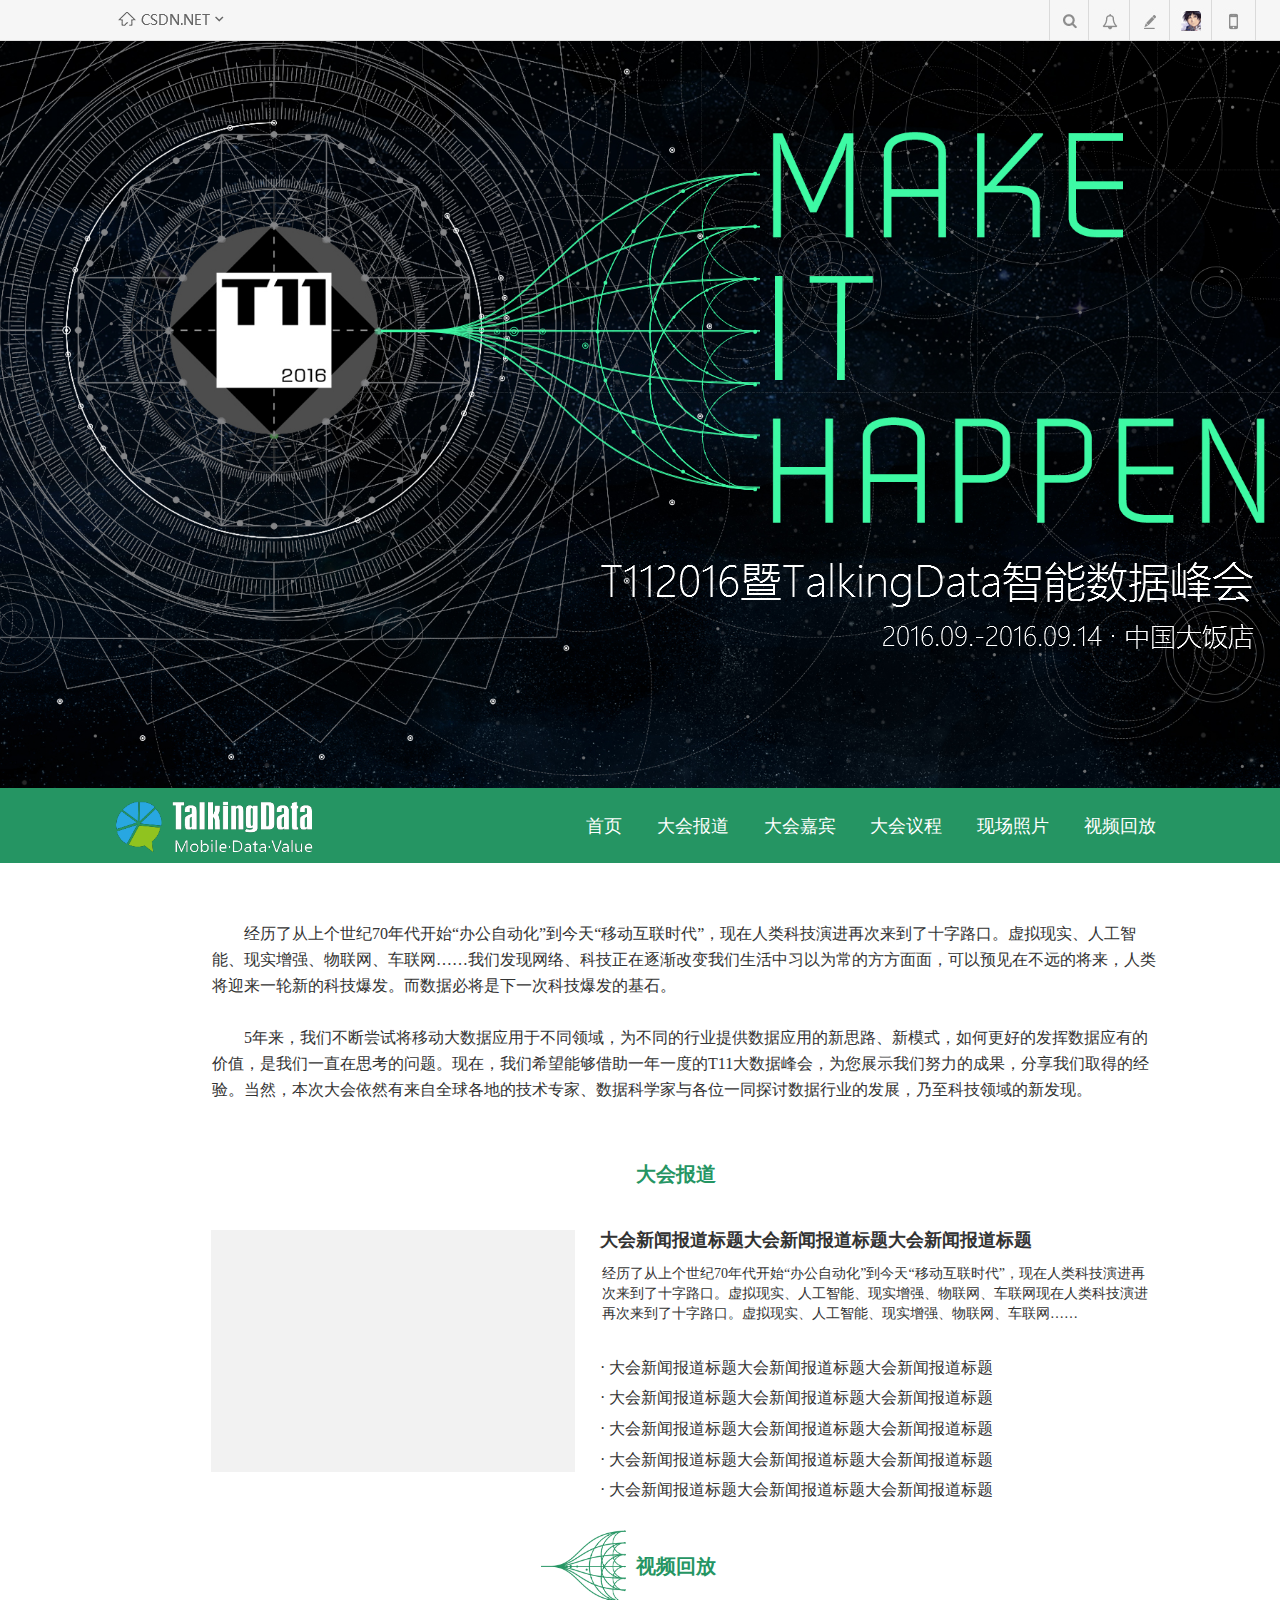
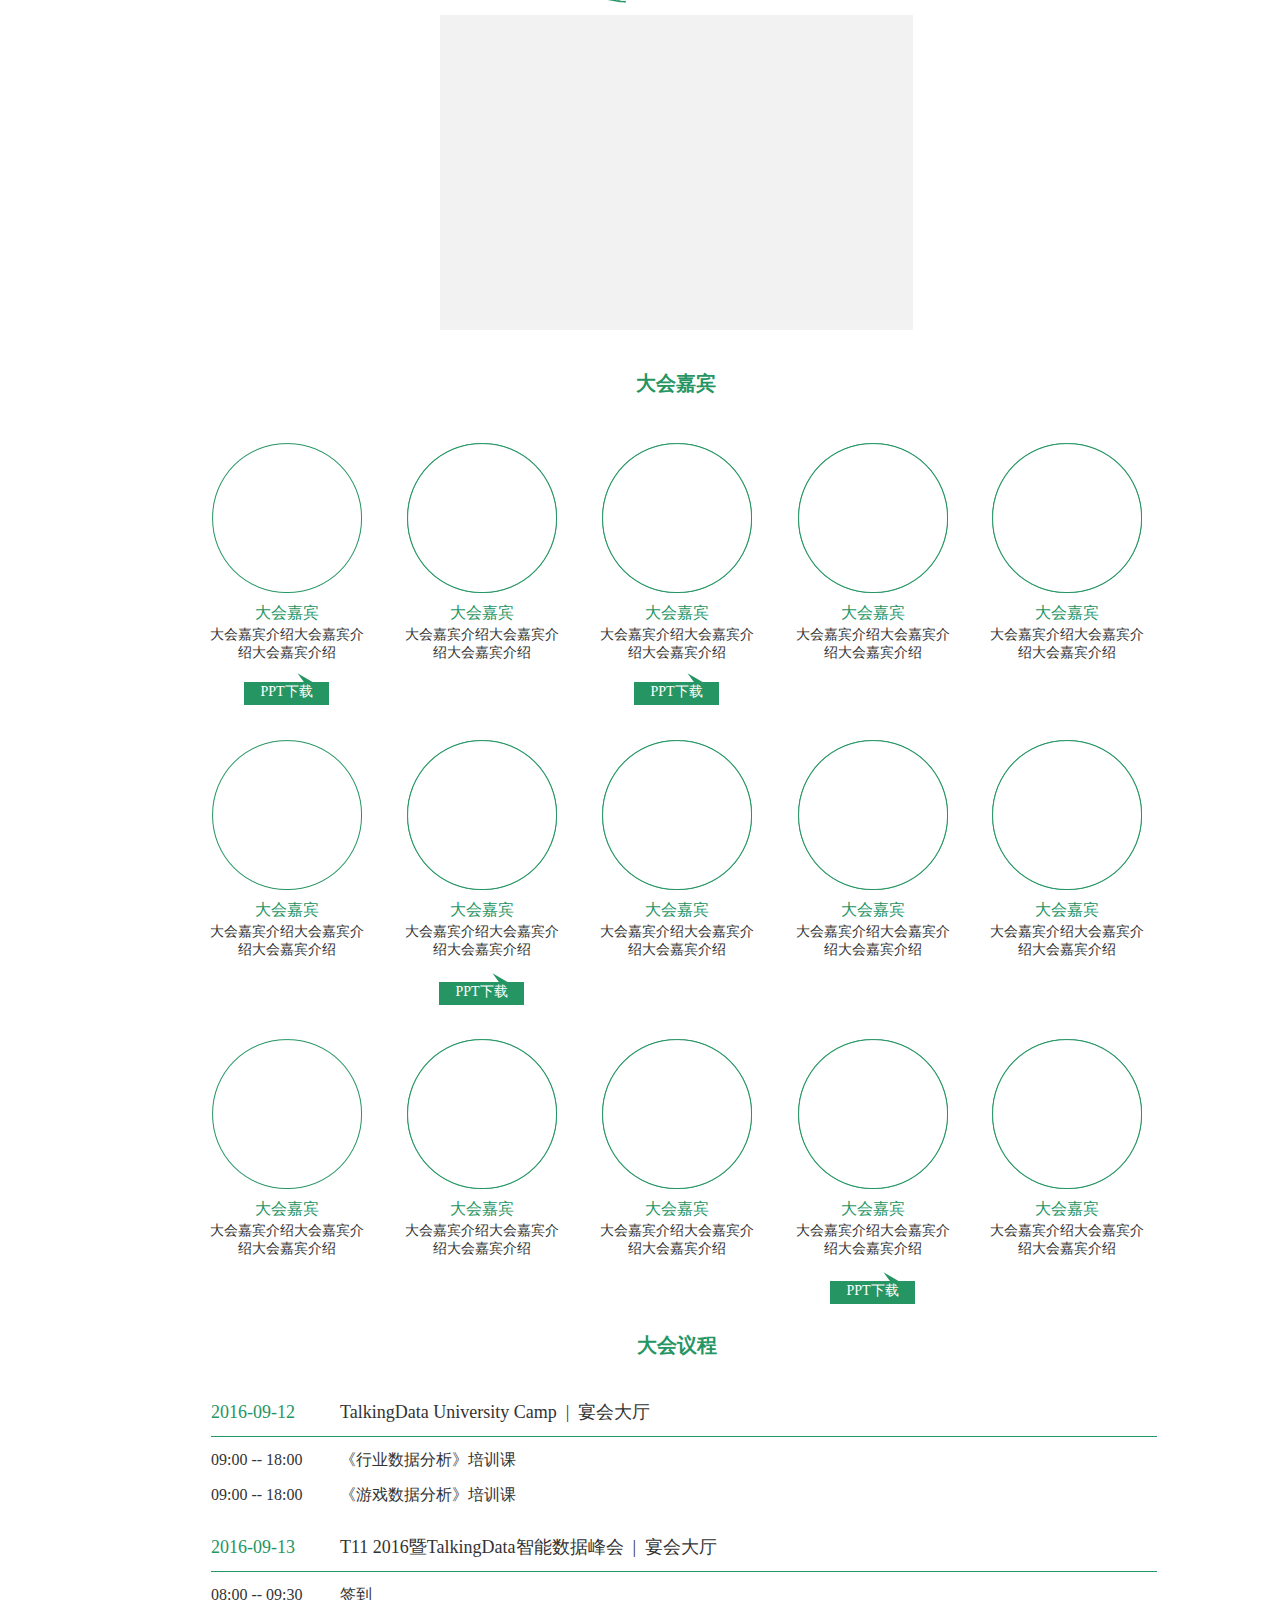
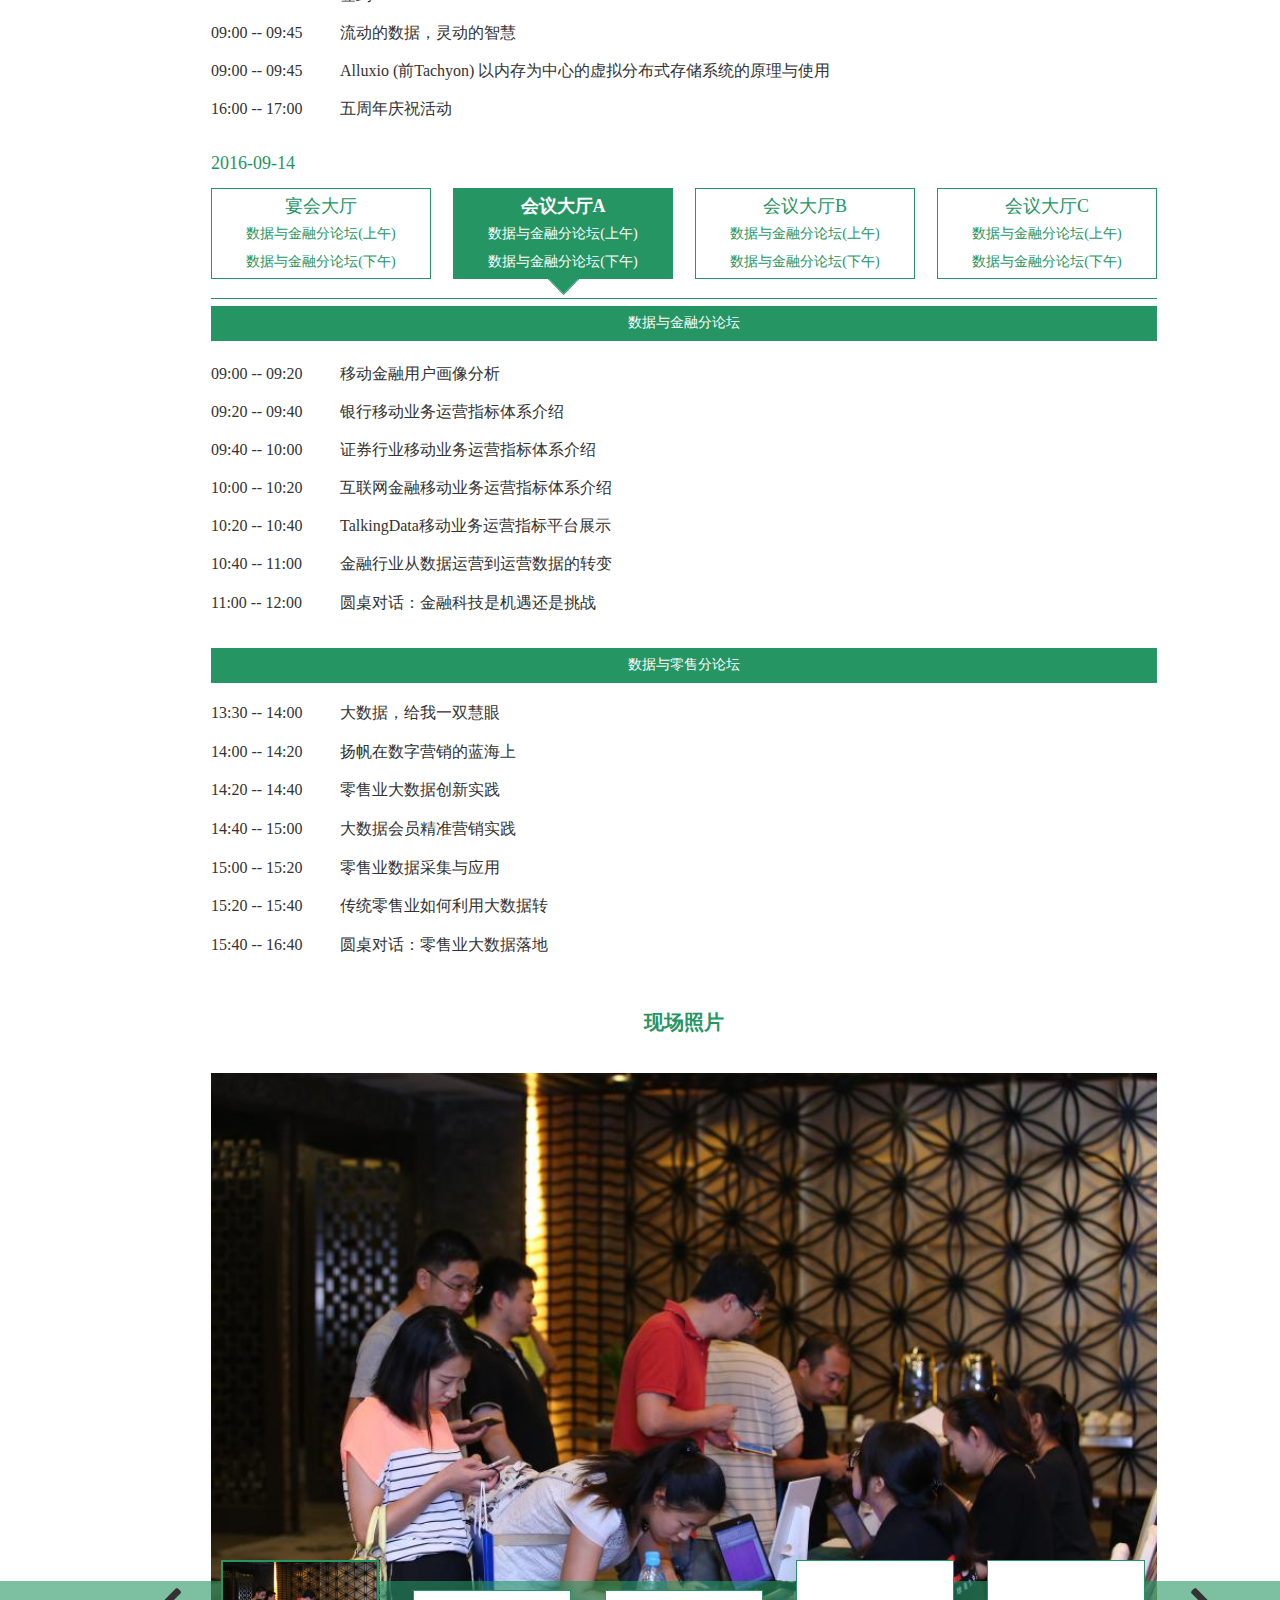
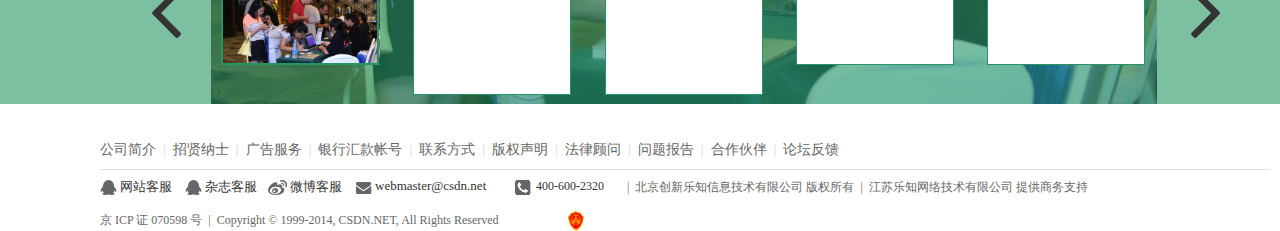
==== commit b2b65d76: "beta" ====
--- a/20160824_talkingdata____.html
+++ b/20160824_talkingdata____.html
@@ -832,7 +832,7 @@
         <div id="u174_div" class=""></div>
         <!-- Unnamed () -->
         <div id="u175" class="text" style="visibility: visible;">
-          <p><span>会议大厅A</span></p>
+          <p style="font-size:18px;"><span style="font-family:'微软雅黑 Bold', '微软雅黑 Regular', '微软雅黑';font-weight:700;">会议大厅A</span></p><p style="font-size:14px;"><span style="font-family:'微软雅黑';font-weight:400;font-style:normal;">数据与金融分论坛(上午)</span></p><p style="font-size:14px;"><span style="font-family:'微软雅黑';font-weight:400;font-style:normal;">数据与金融分论坛(下午)</span></p>
         </div>
       </div>
 
@@ -859,7 +859,7 @@
         <div id="u180_div" class=""></div>
         <!-- Unnamed () -->
         <div id="u181" class="text" style="visibility: visible;">
-          <p><span>宴会大厅</span></p>
+          <p style="font-size:18px;"><span>宴会大厅</span></p><p style="font-size:14px;"><span>数据与金融分论坛(上午)</span></p><p style="font-size:14px;"><span>数据与金融分论坛(下午)</span></p>
         </div>
       </div>
 
@@ -868,7 +868,7 @@
         <div id="u182_div" class=""></div>
         <!-- Unnamed () -->
         <div id="u183" class="text" style="visibility: visible;">
-          <p><span>会议大厅B</span></p>
+          <p style="font-size:18px;"><span>会议大厅B</span></p><p style="font-size:14px;"><span>数据与金融分论坛(上午)</span></p><p style="font-size:14px;"><span>数据与金融分论坛(下午)</span></p>
         </div>
       </div>
 
@@ -877,7 +877,7 @@
         <div id="u184_div" class=""></div>
         <!-- Unnamed () -->
         <div id="u185" class="text" style="visibility: visible;">
-          <p><span>会议大厅C</span></p>
+          <p style="font-size:18px;"><span>会议大厅C</span></p><p style="font-size:14px;"><span>数据与金融分论坛(上午)</span></p><p style="font-size:14px;"><span>数据与金融分论坛(下午)</span></p>
         </div>
       </div>
 
@@ -1115,518 +1115,514 @@
         </div>
       </div>
 
-      <!-- Unnamed (Group) -->
-      <div id="u238" class="ax_default">
+      <!-- Unnamed (Shape) -->
+      <div id="u238" class="ax_default box_1">
+        <img id="u238_img" class="img " src="images/20160824_talkingdata____/u238.png"/>
+        <!-- Unnamed () -->
+        <div id="u239" class="text" style="display: none; visibility: hidden">
+          <p><span></span></p>
+        </div>
+      </div>
+
+      <!-- Unnamed (Rectangle) -->
+      <div id="u240" class="ax_default box_2">
+        <div id="u240_div" class=""></div>
+        <!-- Unnamed () -->
+        <div id="u241" class="text" style="display: none; visibility: hidden">
+          <p><span></span></p>
+        </div>
+      </div>
+
+      <!-- Unnamed (Rectangle) -->
+      <div id="u242" class="ax_default heading_2">
+        <div id="u242_div" class=""></div>
+        <!-- Unnamed () -->
+        <div id="u243" class="text" style="visibility: visible;">
+          <p><span>大会报道</span></p>
+        </div>
+      </div>
+
+      <!-- Unnamed (Rectangle) -->
+      <div id="u244" class="ax_default box_2">
+        <div id="u244_div" class=""></div>
+        <!-- Unnamed () -->
+        <div id="u245" class="text" style="display: none; visibility: hidden">
+          <p><span></span></p>
+        </div>
+      </div>
+
+      <!-- Unnamed (Rectangle) -->
+      <div id="u246" class="ax_default heading_2">
+        <div id="u246_div" class=""></div>
+        <!-- Unnamed () -->
+        <div id="u247" class="text" style="visibility: visible;">
+          <p><span>大会新闻报道标题大会新闻报道标题大会新闻报道标题</span></p>
+        </div>
+      </div>
+
+      <!-- Unnamed (Rectangle) -->
+      <div id="u248" class="ax_default heading_2">
+        <div id="u248_div" class=""></div>
+        <!-- Unnamed () -->
+        <div id="u249" class="text" style="visibility: visible;">
+          <p><span>经历了从上个世纪70年代开始“办公自动化”到今天“移动互联时代”，现在人类科技演进再次来到了十字路口。虚拟现实、人工智能、现实增强、物联网、车联网现在人类科技演进再次来到了十字路口。虚拟现实、人工智能、现实增强、物联网、车联网……</span></p>
+        </div>
+      </div>
+
+      <!-- Unnamed (Rectangle) -->
+      <div id="u250" class="ax_default heading_2">
+        <div id="u250_div" class=""></div>
+        <!-- Unnamed () -->
+        <div id="u251" class="text" style="visibility: visible;">
+          <p><span>· 大会新闻报道标题大会新闻报道标题大会新闻报道标题</span></p>
+        </div>
+      </div>
+
+      <!-- Unnamed (Rectangle) -->
+      <div id="u252" class="ax_default heading_2">
+        <div id="u252_div" class=""></div>
+        <!-- Unnamed () -->
+        <div id="u253" class="text" style="visibility: visible;">
+          <p><span>· 大会新闻报道标题大会新闻报道标题大会新闻报道标题</span></p>
+        </div>
+      </div>
+
+      <!-- Unnamed (Rectangle) -->
+      <div id="u254" class="ax_default heading_2">
+        <div id="u254_div" class=""></div>
+        <!-- Unnamed () -->
+        <div id="u255" class="text" style="visibility: visible;">
+          <p><span>· 大会新闻报道标题大会新闻报道标题大会新闻报道标题</span></p>
+        </div>
+      </div>
+
+      <!-- Unnamed (Rectangle) -->
+      <div id="u256" class="ax_default heading_2">
+        <div id="u256_div" class=""></div>
+        <!-- Unnamed () -->
+        <div id="u257" class="text" style="visibility: visible;">
+          <p><span>· 大会新闻报道标题大会新闻报道标题大会新闻报道标题</span></p>
+        </div>
+      </div>
+
+      <!-- Unnamed (Rectangle) -->
+      <div id="u258" class="ax_default heading_2">
+        <div id="u258_div" class=""></div>
+        <!-- Unnamed () -->
+        <div id="u259" class="text" style="visibility: visible;">
+          <p><span>· 大会新闻报道标题大会新闻报道标题大会新闻报道标题</span></p>
+        </div>
+      </div>
+
+      <!-- Unnamed (Rectangle) -->
+      <div id="u260" class="ax_default heading_2">
+        <div id="u260_div" class=""></div>
+        <!-- Unnamed () -->
+        <div id="u261" class="text" style="visibility: visible;">
+          <p><span>现场照片</span></p>
+        </div>
+      </div>
+
+      <!-- Unnamed (Rectangle) -->
+      <div id="u262" class="ax_default heading_2">
+        <div id="u262_div" class=""></div>
+        <!-- Unnamed () -->
+        <div id="u263" class="text" style="visibility: visible;">
+          <p><span>视频回放</span></p>
+        </div>
+      </div>
+
+      <!-- Unnamed (Rectangle) -->
+      <div id="u264" class="ax_default box_2">
+        <div id="u264_div" class=""></div>
+        <!-- Unnamed () -->
+        <div id="u265" class="text" style="display: none; visibility: hidden">
+          <p><span></span></p>
+        </div>
+      </div>
+
+      <!-- Unnamed (Group) -->
+      <div id="u266" class="ax_default">
 
         <!-- Unnamed (Shape) -->
-        <div id="u239" class="ax_default box_1">
-          <img id="u239_img" class="img " src="images/20160824_talkingdata____/u239.png"/>
-          <!-- Unnamed () -->
-          <div id="u240" class="text" style="display: none; visibility: hidden">
-            <p><span></span></p>
-          </div>
-        </div>
-
-        <!-- Unnamed (Rectangle) -->
-        <div id="u241" class="ax_default box_2">
-          <div id="u241_div" class=""></div>
-          <!-- Unnamed () -->
-          <div id="u242" class="text" style="display: none; visibility: hidden">
-            <p><span></span></p>
-          </div>
-        </div>
-      </div>
-
-      <!-- Unnamed (Rectangle) -->
-      <div id="u243" class="ax_default heading_2">
-        <div id="u243_div" class=""></div>
-        <!-- Unnamed () -->
-        <div id="u244" class="text" style="visibility: visible;">
-          <p><span>大会报道</span></p>
-        </div>
-      </div>
-
-      <!-- Unnamed (Rectangle) -->
-      <div id="u245" class="ax_default box_2">
-        <div id="u245_div" class=""></div>
-        <!-- Unnamed () -->
-        <div id="u246" class="text" style="display: none; visibility: hidden">
-          <p><span></span></p>
-        </div>
-      </div>
-
-      <!-- Unnamed (Rectangle) -->
-      <div id="u247" class="ax_default heading_2">
-        <div id="u247_div" class=""></div>
-        <!-- Unnamed () -->
-        <div id="u248" class="text" style="visibility: visible;">
-          <p><span>大会新闻报道标题大会新闻报道标题大会新闻报道标题</span></p>
-        </div>
-      </div>
-
-      <!-- Unnamed (Rectangle) -->
-      <div id="u249" class="ax_default heading_2">
-        <div id="u249_div" class=""></div>
-        <!-- Unnamed () -->
-        <div id="u250" class="text" style="visibility: visible;">
-          <p><span>经历了从上个世纪70年代开始“办公自动化”到今天“移动互联时代”，现在人类科技演进再次来到了十字路口。虚拟现实、人工智能、现实增强、物联网、车联网现在人类科技演进再次来到了十字路口。虚拟现实、人工智能、现实增强、物联网、车联网……</span></p>
-        </div>
-      </div>
-
-      <!-- Unnamed (Rectangle) -->
-      <div id="u251" class="ax_default heading_2">
-        <div id="u251_div" class=""></div>
-        <!-- Unnamed () -->
-        <div id="u252" class="text" style="visibility: visible;">
-          <p><span>· 大会新闻报道标题大会新闻报道标题大会新闻报道标题</span></p>
-        </div>
-      </div>
-
-      <!-- Unnamed (Rectangle) -->
-      <div id="u253" class="ax_default heading_2">
-        <div id="u253_div" class=""></div>
-        <!-- Unnamed () -->
-        <div id="u254" class="text" style="visibility: visible;">
-          <p><span>· 大会新闻报道标题大会新闻报道标题大会新闻报道标题</span></p>
-        </div>
-      </div>
-
-      <!-- Unnamed (Rectangle) -->
-      <div id="u255" class="ax_default heading_2">
-        <div id="u255_div" class=""></div>
-        <!-- Unnamed () -->
-        <div id="u256" class="text" style="visibility: visible;">
-          <p><span>· 大会新闻报道标题大会新闻报道标题大会新闻报道标题</span></p>
-        </div>
-      </div>
-
-      <!-- Unnamed (Rectangle) -->
-      <div id="u257" class="ax_default heading_2">
-        <div id="u257_div" class=""></div>
-        <!-- Unnamed () -->
-        <div id="u258" class="text" style="visibility: visible;">
-          <p><span>· 大会新闻报道标题大会新闻报道标题大会新闻报道标题</span></p>
-        </div>
-      </div>
-
-      <!-- Unnamed (Rectangle) -->
-      <div id="u259" class="ax_default heading_2">
-        <div id="u259_div" class=""></div>
-        <!-- Unnamed () -->
-        <div id="u260" class="text" style="visibility: visible;">
-          <p><span>· 大会新闻报道标题大会新闻报道标题大会新闻报道标题</span></p>
-        </div>
-      </div>
-
-      <!-- Unnamed (Rectangle) -->
-      <div id="u261" class="ax_default heading_2">
-        <div id="u261_div" class=""></div>
-        <!-- Unnamed () -->
-        <div id="u262" class="text" style="visibility: visible;">
-          <p><span>现场照片</span></p>
-        </div>
-      </div>
-
-      <!-- Unnamed (Rectangle) -->
-      <div id="u263" class="ax_default heading_2">
-        <div id="u263_div" class=""></div>
-        <!-- Unnamed () -->
-        <div id="u264" class="text" style="visibility: visible;">
-          <p><span>视频回放</span></p>
-        </div>
-      </div>
-
-      <!-- Unnamed (Rectangle) -->
-      <div id="u265" class="ax_default box_2">
-        <div id="u265_div" class=""></div>
-        <!-- Unnamed () -->
-        <div id="u266" class="text" style="display: none; visibility: hidden">
-          <p><span></span></p>
-        </div>
-      </div>
-
-      <!-- Unnamed (Group) -->
-      <div id="u267" class="ax_default">
+        <div id="u267" class="ax_default box_2">
+          <img id="u267_img" class="img " src="images/20160824_talkingdata____/u267.png"/>
+          <!-- Unnamed () -->
+          <div id="u268" class="text" style="display: none; visibility: hidden">
+            <p><span></span></p>
+          </div>
+        </div>
+
+        <!-- Unnamed (Rectangle) -->
+        <div id="u269" class="ax_default heading_2">
+          <div id="u269_div" class=""></div>
+          <!-- Unnamed () -->
+          <div id="u270" class="text" style="visibility: visible;">
+            <p><span>PPT下载</span></p>
+          </div>
+        </div>
+      </div>
+
+      <!-- Unnamed (Group) -->
+      <div id="u271" class="ax_default">
 
         <!-- Unnamed (Shape) -->
-        <div id="u268" class="ax_default box_2">
-          <img id="u268_img" class="img " src="images/20160824_talkingdata____/u268.png"/>
-          <!-- Unnamed () -->
-          <div id="u269" class="text" style="display: none; visibility: hidden">
-            <p><span></span></p>
-          </div>
-        </div>
-
-        <!-- Unnamed (Rectangle) -->
-        <div id="u270" class="ax_default heading_2">
-          <div id="u270_div" class=""></div>
-          <!-- Unnamed () -->
-          <div id="u271" class="text" style="visibility: visible;">
+        <div id="u272" class="ax_default box_2">
+          <img id="u272_img" class="img " src="images/20160824_talkingdata____/u267.png"/>
+          <!-- Unnamed () -->
+          <div id="u273" class="text" style="display: none; visibility: hidden">
+            <p><span></span></p>
+          </div>
+        </div>
+
+        <!-- Unnamed (Rectangle) -->
+        <div id="u274" class="ax_default heading_2">
+          <div id="u274_div" class=""></div>
+          <!-- Unnamed () -->
+          <div id="u275" class="text" style="visibility: visible;">
             <p><span>PPT下载</span></p>
           </div>
         </div>
       </div>
 
-      <!-- Unnamed (Group) -->
-      <div id="u272" class="ax_default">
+      <!-- Unnamed (Ellipse) -->
+      <div id="u276" class="ax_default ellipse">
+        <img id="u276_img" class="img " src="images/20160824_talkingdata____/u42.png"/>
+        <!-- Unnamed () -->
+        <div id="u277" class="text" style="display: none; visibility: hidden">
+          <p><span></span></p>
+        </div>
+      </div>
+
+      <!-- Unnamed (Ellipse) -->
+      <div id="u278" class="ax_default ellipse">
+        <img id="u278_img" class="img " src="images/20160824_talkingdata____/u42.png"/>
+        <!-- Unnamed () -->
+        <div id="u279" class="text" style="display: none; visibility: hidden">
+          <p><span></span></p>
+        </div>
+      </div>
+
+      <!-- Unnamed (Ellipse) -->
+      <div id="u280" class="ax_default ellipse">
+        <img id="u280_img" class="img " src="images/20160824_talkingdata____/u42.png"/>
+        <!-- Unnamed () -->
+        <div id="u281" class="text" style="display: none; visibility: hidden">
+          <p><span></span></p>
+        </div>
+      </div>
+
+      <!-- Unnamed (Ellipse) -->
+      <div id="u282" class="ax_default ellipse">
+        <img id="u282_img" class="img " src="images/20160824_talkingdata____/u42.png"/>
+        <!-- Unnamed () -->
+        <div id="u283" class="text" style="display: none; visibility: hidden">
+          <p><span></span></p>
+        </div>
+      </div>
+
+      <!-- Unnamed (Group) -->
+      <div id="u284" class="ax_default">
+
+        <!-- Unnamed (Ellipse) -->
+        <div id="u285" class="ax_default ellipse">
+          <img id="u285_img" class="img " src="images/20160824_talkingdata____/u42.png"/>
+          <!-- Unnamed () -->
+          <div id="u286" class="text" style="display: none; visibility: hidden">
+            <p><span></span></p>
+          </div>
+        </div>
+
+        <!-- Unnamed (Rectangle) -->
+        <div id="u287" class="ax_default heading_2">
+          <div id="u287_div" class=""></div>
+          <!-- Unnamed () -->
+          <div id="u288" class="text" style="visibility: visible;">
+            <p><span>大会嘉宾</span></p>
+          </div>
+        </div>
+
+        <!-- Unnamed (Rectangle) -->
+        <div id="u289" class="ax_default heading_2">
+          <div id="u289_div" class=""></div>
+          <!-- Unnamed () -->
+          <div id="u290" class="text" style="visibility: visible;">
+            <p><span>大会嘉宾介绍大会嘉宾介绍大会嘉宾介绍</span></p>
+          </div>
+        </div>
+      </div>
+
+      <!-- Unnamed (Group) -->
+      <div id="u291" class="ax_default">
+
+        <!-- Unnamed (Ellipse) -->
+        <div id="u292" class="ax_default ellipse">
+          <img id="u292_img" class="img " src="images/20160824_talkingdata____/u42.png"/>
+          <!-- Unnamed () -->
+          <div id="u293" class="text" style="display: none; visibility: hidden">
+            <p><span></span></p>
+          </div>
+        </div>
+
+        <!-- Unnamed (Rectangle) -->
+        <div id="u294" class="ax_default heading_2">
+          <div id="u294_div" class=""></div>
+          <!-- Unnamed () -->
+          <div id="u295" class="text" style="visibility: visible;">
+            <p><span>大会嘉宾</span></p>
+          </div>
+        </div>
+
+        <!-- Unnamed (Rectangle) -->
+        <div id="u296" class="ax_default heading_2">
+          <div id="u296_div" class=""></div>
+          <!-- Unnamed () -->
+          <div id="u297" class="text" style="visibility: visible;">
+            <p><span>大会嘉宾介绍大会嘉宾介绍大会嘉宾介绍</span></p>
+          </div>
+        </div>
+      </div>
+
+      <!-- Unnamed (Group) -->
+      <div id="u298" class="ax_default">
+
+        <!-- Unnamed (Ellipse) -->
+        <div id="u299" class="ax_default ellipse">
+          <img id="u299_img" class="img " src="images/20160824_talkingdata____/u42.png"/>
+          <!-- Unnamed () -->
+          <div id="u300" class="text" style="display: none; visibility: hidden">
+            <p><span></span></p>
+          </div>
+        </div>
+
+        <!-- Unnamed (Rectangle) -->
+        <div id="u301" class="ax_default heading_2">
+          <div id="u301_div" class=""></div>
+          <!-- Unnamed () -->
+          <div id="u302" class="text" style="visibility: visible;">
+            <p><span>大会嘉宾</span></p>
+          </div>
+        </div>
+
+        <!-- Unnamed (Rectangle) -->
+        <div id="u303" class="ax_default heading_2">
+          <div id="u303_div" class=""></div>
+          <!-- Unnamed () -->
+          <div id="u304" class="text" style="visibility: visible;">
+            <p><span>大会嘉宾介绍大会嘉宾介绍大会嘉宾介绍</span></p>
+          </div>
+        </div>
+      </div>
+
+      <!-- Unnamed (Group) -->
+      <div id="u305" class="ax_default">
+
+        <!-- Unnamed (Ellipse) -->
+        <div id="u306" class="ax_default ellipse">
+          <img id="u306_img" class="img " src="images/20160824_talkingdata____/u42.png"/>
+          <!-- Unnamed () -->
+          <div id="u307" class="text" style="display: none; visibility: hidden">
+            <p><span></span></p>
+          </div>
+        </div>
+
+        <!-- Unnamed (Rectangle) -->
+        <div id="u308" class="ax_default heading_2">
+          <div id="u308_div" class=""></div>
+          <!-- Unnamed () -->
+          <div id="u309" class="text" style="visibility: visible;">
+            <p><span>大会嘉宾</span></p>
+          </div>
+        </div>
+
+        <!-- Unnamed (Rectangle) -->
+        <div id="u310" class="ax_default heading_2">
+          <div id="u310_div" class=""></div>
+          <!-- Unnamed () -->
+          <div id="u311" class="text" style="visibility: visible;">
+            <p><span>大会嘉宾介绍大会嘉宾介绍大会嘉宾介绍</span></p>
+          </div>
+        </div>
+      </div>
+
+      <!-- Unnamed (Group) -->
+      <div id="u312" class="ax_default">
+
+        <!-- Unnamed (Ellipse) -->
+        <div id="u313" class="ax_default ellipse">
+          <img id="u313_img" class="img " src="images/20160824_talkingdata____/u42.png"/>
+          <!-- Unnamed () -->
+          <div id="u314" class="text" style="display: none; visibility: hidden">
+            <p><span></span></p>
+          </div>
+        </div>
+
+        <!-- Unnamed (Rectangle) -->
+        <div id="u315" class="ax_default heading_2">
+          <div id="u315_div" class=""></div>
+          <!-- Unnamed () -->
+          <div id="u316" class="text" style="visibility: visible;">
+            <p><span>大会嘉宾</span></p>
+          </div>
+        </div>
+
+        <!-- Unnamed (Rectangle) -->
+        <div id="u317" class="ax_default heading_2">
+          <div id="u317_div" class=""></div>
+          <!-- Unnamed () -->
+          <div id="u318" class="text" style="visibility: visible;">
+            <p><span>大会嘉宾介绍大会嘉宾介绍大会嘉宾介绍</span></p>
+          </div>
+        </div>
+      </div>
+
+      <!-- Unnamed (Group) -->
+      <div id="u319" class="ax_default">
 
         <!-- Unnamed (Shape) -->
-        <div id="u273" class="ax_default box_2">
-          <img id="u273_img" class="img " src="images/20160824_talkingdata____/u268.png"/>
-          <!-- Unnamed () -->
-          <div id="u274" class="text" style="display: none; visibility: hidden">
-            <p><span></span></p>
-          </div>
-        </div>
-
-        <!-- Unnamed (Rectangle) -->
-        <div id="u275" class="ax_default heading_2">
-          <div id="u275_div" class=""></div>
-          <!-- Unnamed () -->
-          <div id="u276" class="text" style="visibility: visible;">
+        <div id="u320" class="ax_default box_2">
+          <img id="u320_img" class="img " src="images/20160824_talkingdata____/u267.png"/>
+          <!-- Unnamed () -->
+          <div id="u321" class="text" style="display: none; visibility: hidden">
+            <p><span></span></p>
+          </div>
+        </div>
+
+        <!-- Unnamed (Rectangle) -->
+        <div id="u322" class="ax_default heading_2">
+          <div id="u322_div" class=""></div>
+          <!-- Unnamed () -->
+          <div id="u323" class="text" style="visibility: visible;">
             <p><span>PPT下载</span></p>
           </div>
         </div>
       </div>
 
-      <!-- Unnamed (Ellipse) -->
-      <div id="u277" class="ax_default ellipse">
-        <img id="u277_img" class="img " src="images/20160824_talkingdata____/u42.png"/>
-        <!-- Unnamed () -->
-        <div id="u278" class="text" style="display: none; visibility: hidden">
-          <p><span></span></p>
-        </div>
-      </div>
-
-      <!-- Unnamed (Ellipse) -->
-      <div id="u279" class="ax_default ellipse">
-        <img id="u279_img" class="img " src="images/20160824_talkingdata____/u42.png"/>
-        <!-- Unnamed () -->
-        <div id="u280" class="text" style="display: none; visibility: hidden">
-          <p><span></span></p>
-        </div>
-      </div>
-
-      <!-- Unnamed (Ellipse) -->
-      <div id="u281" class="ax_default ellipse">
-        <img id="u281_img" class="img " src="images/20160824_talkingdata____/u42.png"/>
-        <!-- Unnamed () -->
-        <div id="u282" class="text" style="display: none; visibility: hidden">
-          <p><span></span></p>
-        </div>
-      </div>
-
-      <!-- Unnamed (Ellipse) -->
-      <div id="u283" class="ax_default ellipse">
-        <img id="u283_img" class="img " src="images/20160824_talkingdata____/u42.png"/>
-        <!-- Unnamed () -->
-        <div id="u284" class="text" style="display: none; visibility: hidden">
-          <p><span></span></p>
-        </div>
-      </div>
-
-      <!-- Unnamed (Group) -->
-      <div id="u285" class="ax_default">
-
-        <!-- Unnamed (Ellipse) -->
-        <div id="u286" class="ax_default ellipse">
-          <img id="u286_img" class="img " src="images/20160824_talkingdata____/u42.png"/>
-          <!-- Unnamed () -->
-          <div id="u287" class="text" style="display: none; visibility: hidden">
-            <p><span></span></p>
-          </div>
-        </div>
-
-        <!-- Unnamed (Rectangle) -->
-        <div id="u288" class="ax_default heading_2">
-          <div id="u288_div" class=""></div>
-          <!-- Unnamed () -->
-          <div id="u289" class="text" style="visibility: visible;">
-            <p><span>大会嘉宾</span></p>
-          </div>
-        </div>
-
-        <!-- Unnamed (Rectangle) -->
-        <div id="u290" class="ax_default heading_2">
-          <div id="u290_div" class=""></div>
-          <!-- Unnamed () -->
-          <div id="u291" class="text" style="visibility: visible;">
-            <p><span>大会嘉宾介绍大会嘉宾介绍大会嘉宾介绍</span></p>
-          </div>
-        </div>
-      </div>
-
-      <!-- Unnamed (Group) -->
-      <div id="u292" class="ax_default">
-
-        <!-- Unnamed (Ellipse) -->
-        <div id="u293" class="ax_default ellipse">
-          <img id="u293_img" class="img " src="images/20160824_talkingdata____/u42.png"/>
-          <!-- Unnamed () -->
-          <div id="u294" class="text" style="display: none; visibility: hidden">
-            <p><span></span></p>
-          </div>
-        </div>
-
-        <!-- Unnamed (Rectangle) -->
-        <div id="u295" class="ax_default heading_2">
-          <div id="u295_div" class=""></div>
-          <!-- Unnamed () -->
-          <div id="u296" class="text" style="visibility: visible;">
-            <p><span>大会嘉宾</span></p>
-          </div>
-        </div>
-
-        <!-- Unnamed (Rectangle) -->
-        <div id="u297" class="ax_default heading_2">
-          <div id="u297_div" class=""></div>
-          <!-- Unnamed () -->
-          <div id="u298" class="text" style="visibility: visible;">
-            <p><span>大会嘉宾介绍大会嘉宾介绍大会嘉宾介绍</span></p>
-          </div>
-        </div>
-      </div>
-
-      <!-- Unnamed (Group) -->
-      <div id="u299" class="ax_default">
-
-        <!-- Unnamed (Ellipse) -->
-        <div id="u300" class="ax_default ellipse">
-          <img id="u300_img" class="img " src="images/20160824_talkingdata____/u42.png"/>
-          <!-- Unnamed () -->
-          <div id="u301" class="text" style="display: none; visibility: hidden">
-            <p><span></span></p>
-          </div>
-        </div>
-
-        <!-- Unnamed (Rectangle) -->
-        <div id="u302" class="ax_default heading_2">
-          <div id="u302_div" class=""></div>
-          <!-- Unnamed () -->
-          <div id="u303" class="text" style="visibility: visible;">
-            <p><span>大会嘉宾</span></p>
-          </div>
-        </div>
-
-        <!-- Unnamed (Rectangle) -->
-        <div id="u304" class="ax_default heading_2">
-          <div id="u304_div" class=""></div>
-          <!-- Unnamed () -->
-          <div id="u305" class="text" style="visibility: visible;">
-            <p><span>大会嘉宾介绍大会嘉宾介绍大会嘉宾介绍</span></p>
-          </div>
-        </div>
-      </div>
-
-      <!-- Unnamed (Group) -->
-      <div id="u306" class="ax_default">
-
-        <!-- Unnamed (Ellipse) -->
-        <div id="u307" class="ax_default ellipse">
-          <img id="u307_img" class="img " src="images/20160824_talkingdata____/u42.png"/>
-          <!-- Unnamed () -->
-          <div id="u308" class="text" style="display: none; visibility: hidden">
-            <p><span></span></p>
-          </div>
-        </div>
-
-        <!-- Unnamed (Rectangle) -->
-        <div id="u309" class="ax_default heading_2">
-          <div id="u309_div" class=""></div>
-          <!-- Unnamed () -->
-          <div id="u310" class="text" style="visibility: visible;">
-            <p><span>大会嘉宾</span></p>
-          </div>
-        </div>
-
-        <!-- Unnamed (Rectangle) -->
-        <div id="u311" class="ax_default heading_2">
-          <div id="u311_div" class=""></div>
-          <!-- Unnamed () -->
-          <div id="u312" class="text" style="visibility: visible;">
-            <p><span>大会嘉宾介绍大会嘉宾介绍大会嘉宾介绍</span></p>
-          </div>
-        </div>
-      </div>
-
-      <!-- Unnamed (Group) -->
-      <div id="u313" class="ax_default">
-
-        <!-- Unnamed (Ellipse) -->
-        <div id="u314" class="ax_default ellipse">
-          <img id="u314_img" class="img " src="images/20160824_talkingdata____/u42.png"/>
-          <!-- Unnamed () -->
-          <div id="u315" class="text" style="display: none; visibility: hidden">
-            <p><span></span></p>
-          </div>
-        </div>
-
-        <!-- Unnamed (Rectangle) -->
-        <div id="u316" class="ax_default heading_2">
-          <div id="u316_div" class=""></div>
-          <!-- Unnamed () -->
-          <div id="u317" class="text" style="visibility: visible;">
-            <p><span>大会嘉宾</span></p>
-          </div>
-        </div>
-
-        <!-- Unnamed (Rectangle) -->
-        <div id="u318" class="ax_default heading_2">
-          <div id="u318_div" class=""></div>
-          <!-- Unnamed () -->
-          <div id="u319" class="text" style="visibility: visible;">
-            <p><span>大会嘉宾介绍大会嘉宾介绍大会嘉宾介绍</span></p>
-          </div>
-        </div>
-      </div>
-
-      <!-- Unnamed (Group) -->
-      <div id="u320" class="ax_default">
+      <!-- Unnamed (Group) -->
+      <div id="u324" class="ax_default">
 
         <!-- Unnamed (Shape) -->
-        <div id="u321" class="ax_default box_2">
-          <img id="u321_img" class="img " src="images/20160824_talkingdata____/u268.png"/>
-          <!-- Unnamed () -->
-          <div id="u322" class="text" style="display: none; visibility: hidden">
-            <p><span></span></p>
-          </div>
-        </div>
-
-        <!-- Unnamed (Rectangle) -->
-        <div id="u323" class="ax_default heading_2">
-          <div id="u323_div" class=""></div>
-          <!-- Unnamed () -->
-          <div id="u324" class="text" style="visibility: visible;">
+        <div id="u325" class="ax_default box_2">
+          <img id="u325_img" class="img " src="images/20160824_talkingdata____/u267.png"/>
+          <!-- Unnamed () -->
+          <div id="u326" class="text" style="display: none; visibility: hidden">
+            <p><span></span></p>
+          </div>
+        </div>
+
+        <!-- Unnamed (Rectangle) -->
+        <div id="u327" class="ax_default heading_2">
+          <div id="u327_div" class=""></div>
+          <!-- Unnamed () -->
+          <div id="u328" class="text" style="visibility: visible;">
             <p><span>PPT下载</span></p>
           </div>
         </div>
       </div>
 
       <!-- Unnamed (Group) -->
-      <div id="u325" class="ax_default">
-
-        <!-- Unnamed (Shape) -->
-        <div id="u326" class="ax_default box_2">
-          <img id="u326_img" class="img " src="images/20160824_talkingdata____/u268.png"/>
-          <!-- Unnamed () -->
-          <div id="u327" class="text" style="display: none; visibility: hidden">
-            <p><span></span></p>
-          </div>
-        </div>
-
-        <!-- Unnamed (Rectangle) -->
-        <div id="u328" class="ax_default heading_2">
-          <div id="u328_div" class=""></div>
-          <!-- Unnamed () -->
-          <div id="u329" class="text" style="visibility: visible;">
-            <p><span>PPT下载</span></p>
-          </div>
-        </div>
-      </div>
-
-      <!-- Unnamed (Group) -->
-      <div id="u330" class="ax_default">
-
-        <!-- Unnamed (Rectangle) -->
-        <div id="u331" class="ax_default box_1">
-          <div id="u331_div" class=""></div>
-          <!-- Unnamed () -->
-          <div id="u332" class="text" style="display: none; visibility: hidden">
+      <div id="u329" class="ax_default">
+
+        <!-- Unnamed (Rectangle) -->
+        <div id="u330" class="ax_default box_1">
+          <div id="u330_div" class=""></div>
+          <!-- Unnamed () -->
+          <div id="u331" class="text" style="display: none; visibility: hidden">
             <p><span></span></p>
           </div>
         </div>
 
         <!-- Unnamed (Image) -->
-        <div id="u333" class="ax_default image">
-          <img id="u333_img" class="img " src="images/20160824_talkingdata____/u333.png"/>
-          <!-- Unnamed () -->
-          <div id="u334" class="text" style="display: none; visibility: hidden">
-            <p><span></span></p>
-          </div>
-        </div>
-      </div>
-
-      <!-- Unnamed (Rectangle) -->
-      <div id="u335" class="ax_default box_3">
-        <div id="u335_div" class=""></div>
-        <!-- Unnamed () -->
-        <div id="u336" class="text" style="display: none; visibility: hidden">
-          <p><span></span></p>
-        </div>
-      </div>
-
-      <!-- Unnamed (Group) -->
-      <div id="u337" class="ax_default">
+        <div id="u332" class="ax_default image">
+          <img id="u332_img" class="img " src="images/20160824_talkingdata____/u332.png"/>
+          <!-- Unnamed () -->
+          <div id="u333" class="text" style="display: none; visibility: hidden">
+            <p><span></span></p>
+          </div>
+        </div>
+      </div>
+
+      <!-- Unnamed (Rectangle) -->
+      <div id="u334" class="ax_default box_3">
+        <div id="u334_div" class=""></div>
+        <!-- Unnamed () -->
+        <div id="u335" class="text" style="display: none; visibility: hidden">
+          <p><span></span></p>
+        </div>
+      </div>
+
+      <!-- Unnamed (Group) -->
+      <div id="u336" class="ax_default">
 
         <!-- Unnamed (Image) -->
-        <div id="u338" class="ax_default image">
-          <img id="u338_img" class="img " src="images/20160824_talkingdata____/u338.jpg"/>
-          <!-- Unnamed () -->
-          <div id="u339" class="text" style="display: none; visibility: hidden">
-            <p><span></span></p>
-          </div>
-        </div>
-
-        <!-- Unnamed (Rectangle) -->
-        <div id="u340" class="ax_default box_1">
-          <div id="u340_div" class=""></div>
-          <!-- Unnamed () -->
-          <div id="u341" class="text" style="display: none; visibility: hidden">
-            <p><span></span></p>
-          </div>
-        </div>
-      </div>
-
-      <!-- Unnamed (Rectangle) -->
-      <div id="u342" class="ax_default box_1">
-        <div id="u342_div" class=""></div>
-        <!-- Unnamed () -->
-        <div id="u343" class="text" style="display: none; visibility: hidden">
-          <p><span></span></p>
-        </div>
-      </div>
-
-      <!-- Unnamed (Rectangle) -->
-      <div id="u344" class="ax_default box_1">
-        <div id="u344_div" class=""></div>
-        <!-- Unnamed () -->
-        <div id="u345" class="text" style="display: none; visibility: hidden">
-          <p><span></span></p>
-        </div>
-      </div>
-
-      <!-- Unnamed (Rectangle) -->
-      <div id="u346" class="ax_default box_1">
-        <div id="u346_div" class=""></div>
-        <!-- Unnamed () -->
-        <div id="u347" class="text" style="display: none; visibility: hidden">
-          <p><span></span></p>
-        </div>
-      </div>
-
-      <!-- Unnamed (Rectangle) -->
-      <div id="u348" class="ax_default box_1">
-        <div id="u348_div" class=""></div>
-        <!-- Unnamed () -->
-        <div id="u349" class="text" style="display: none; visibility: hidden">
+        <div id="u337" class="ax_default image">
+          <img id="u337_img" class="img " src="images/20160824_talkingdata____/u337.jpg"/>
+          <!-- Unnamed () -->
+          <div id="u338" class="text" style="display: none; visibility: hidden">
+            <p><span></span></p>
+          </div>
+        </div>
+
+        <!-- Unnamed (Rectangle) -->
+        <div id="u339" class="ax_default box_1">
+          <div id="u339_div" class=""></div>
+          <!-- Unnamed () -->
+          <div id="u340" class="text" style="display: none; visibility: hidden">
+            <p><span></span></p>
+          </div>
+        </div>
+      </div>
+
+      <!-- Unnamed (Rectangle) -->
+      <div id="u341" class="ax_default box_1">
+        <div id="u341_div" class=""></div>
+        <!-- Unnamed () -->
+        <div id="u342" class="text" style="display: none; visibility: hidden">
+          <p><span></span></p>
+        </div>
+      </div>
+
+      <!-- Unnamed (Rectangle) -->
+      <div id="u343" class="ax_default box_1">
+        <div id="u343_div" class=""></div>
+        <!-- Unnamed () -->
+        <div id="u344" class="text" style="display: none; visibility: hidden">
+          <p><span></span></p>
+        </div>
+      </div>
+
+      <!-- Unnamed (Rectangle) -->
+      <div id="u345" class="ax_default box_1">
+        <div id="u345_div" class=""></div>
+        <!-- Unnamed () -->
+        <div id="u346" class="text" style="display: none; visibility: hidden">
+          <p><span></span></p>
+        </div>
+      </div>
+
+      <!-- Unnamed (Rectangle) -->
+      <div id="u347" class="ax_default box_1">
+        <div id="u347_div" class=""></div>
+        <!-- Unnamed () -->
+        <div id="u348" class="text" style="display: none; visibility: hidden">
           <p><span></span></p>
         </div>
       </div>
 
       <!-- Unnamed (Shape) -->
-      <div id="u350" class="ax_default icon">
-        <img id="u350_img" class="img " src="images/20160824_talkingdata____/u350.png"/>
-        <!-- Unnamed () -->
-        <div id="u351" class="text" style="display: none; visibility: hidden">
+      <div id="u349" class="ax_default icon">
+        <img id="u349_img" class="img " src="images/20160824_talkingdata____/u349.png"/>
+        <!-- Unnamed () -->
+        <div id="u350" class="text" style="display: none; visibility: hidden">
           <p><span></span></p>
         </div>
       </div>
 
       <!-- Unnamed (Shape) -->
-      <div id="u352" class="ax_default icon">
-        <img id="u352_img" class="img " src="images/20160824_talkingdata____/u352.png"/>
-        <!-- Unnamed () -->
-        <div id="u353" class="text" style="display: none; visibility: hidden">
+      <div id="u351" class="ax_default icon">
+        <img id="u351_img" class="img " src="images/20160824_talkingdata____/u351.png"/>
+        <!-- Unnamed () -->
+        <div id="u352" class="text" style="display: none; visibility: hidden">
           <p><span></span></p>
         </div>
       </div>
@@ -1634,214 +1630,214 @@
       <!-- Unnamed (footer) -->
 
       <!-- Unnamed (Group) -->
-      <div id="u355" class="ax_default">
+      <div id="u354" class="ax_default">
 
         <!-- Unnamed (Group) -->
-        <div id="u356" class="ax_default">
+        <div id="u355" class="ax_default">
 
           <!-- Unnamed (Group) -->
-          <div id="u357" class="ax_default">
+          <div id="u356" class="ax_default">
 
             <!-- Unnamed (Group) -->
-            <div id="u358" class="ax_default">
+            <div id="u357" class="ax_default">
 
               <!-- Unnamed (Rectangle) -->
-              <div id="u359" class="ax_default paragraph">
-                <div id="u359_div" class=""></div>
+              <div id="u358" class="ax_default paragraph">
+                <div id="u358_div" class=""></div>
                 <!-- Unnamed () -->
-                <div id="u360" class="text" style="visibility: visible;">
+                <div id="u359" class="text" style="visibility: visible;">
                   <p><span>杂志客服</span></p>
                 </div>
               </div>
 
               <!-- Unnamed (Rectangle) -->
-              <div id="u361" class="ax_default paragraph">
-                <div id="u361_div" class=""></div>
+              <div id="u360" class="ax_default paragraph">
+                <div id="u360_div" class=""></div>
                 <!-- Unnamed () -->
-                <div id="u362" class="text" style="visibility: visible;">
+                <div id="u361" class="text" style="visibility: visible;">
                   <p><span>网站客服</span></p>
                 </div>
               </div>
 
               <!-- Unnamed (Image) -->
-              <div id="u363" class="ax_default image">
-                <img id="u363_img" class="img " src="images/20160824_talkingdata____/u363.png"/>
+              <div id="u362" class="ax_default image">
+                <img id="u362_img" class="img " src="images/20160824_talkingdata____/u362.png"/>
                 <!-- Unnamed () -->
-                <div id="u364" class="text" style="display: none; visibility: hidden">
+                <div id="u363" class="text" style="display: none; visibility: hidden">
                   <p><span></span></p>
                 </div>
               </div>
 
               <!-- Unnamed (Rectangle) -->
-              <div id="u365" class="ax_default paragraph">
-                <div id="u365_div" class=""></div>
+              <div id="u364" class="ax_default paragraph">
+                <div id="u364_div" class=""></div>
                 <!-- Unnamed () -->
-                <div id="u366" class="text" style="visibility: visible;">
+                <div id="u365" class="text" style="visibility: visible;">
                   <p><span>微博客服</span></p>
                 </div>
               </div>
 
               <!-- weibo-on (Image) -->
-              <div id="u367" class="ax_default image ax_default_hidden" data-label="weibo-on" style="display: none; visibility: hidden">
-                <img id="u367_img" class="img " src="images/20160824_talkingdata____/weibo-on_u367.png"/>
+              <div id="u366" class="ax_default image ax_default_hidden" data-label="weibo-on" style="display: none; visibility: hidden">
+                <img id="u366_img" class="img " src="images/20160824_talkingdata____/weibo-on_u366.png"/>
                 <!-- Unnamed () -->
-                <div id="u368" class="text" style="display: none; visibility: hidden">
+                <div id="u367" class="text" style="display: none; visibility: hidden">
                   <p><span></span></p>
                 </div>
               </div>
 
               <!-- Unnamed (Image) -->
-              <div id="u369" class="ax_default image">
-                <img id="u369_img" class="img " src="images/20160824_talkingdata____/u369.png"/>
+              <div id="u368" class="ax_default image">
+                <img id="u368_img" class="img " src="images/20160824_talkingdata____/u368.png"/>
                 <!-- Unnamed () -->
-                <div id="u370" class="text" style="display: none; visibility: hidden">
+                <div id="u369" class="text" style="display: none; visibility: hidden">
                   <p><span></span></p>
                 </div>
               </div>
 
               <!-- qq2-on (Image) -->
-              <div id="u371" class="ax_default image ax_default_hidden" data-label="qq2-on" style="display: none; visibility: hidden">
-                <img id="u371_img" class="img " src="images/20160824_talkingdata____/qq2-on_u371.png"/>
+              <div id="u370" class="ax_default image ax_default_hidden" data-label="qq2-on" style="display: none; visibility: hidden">
+                <img id="u370_img" class="img " src="images/20160824_talkingdata____/qq2-on_u370.png"/>
                 <!-- Unnamed () -->
-                <div id="u372" class="text" style="display: none; visibility: hidden">
+                <div id="u371" class="text" style="display: none; visibility: hidden">
                   <p><span></span></p>
                 </div>
               </div>
             </div>
 
             <!-- qq1-on (Image) -->
-            <div id="u373" class="ax_default image ax_default_hidden" data-label="qq1-on" style="display: none; visibility: hidden">
-              <img id="u373_img" class="img " src="images/20160824_talkingdata____/qq2-on_u371.png"/>
+            <div id="u372" class="ax_default image ax_default_hidden" data-label="qq1-on" style="display: none; visibility: hidden">
+              <img id="u372_img" class="img " src="images/20160824_talkingdata____/qq2-on_u370.png"/>
               <!-- Unnamed () -->
-              <div id="u374" class="text" style="display: none; visibility: hidden">
+              <div id="u373" class="text" style="display: none; visibility: hidden">
                 <p><span></span></p>
               </div>
             </div>
           </div>
 
           <!-- Unnamed (Image) -->
-          <div id="u375" class="ax_default image">
-            <img id="u375_img" class="img " src="images/20160824_talkingdata____/u369.png"/>
+          <div id="u374" class="ax_default image">
+            <img id="u374_img" class="img " src="images/20160824_talkingdata____/u368.png"/>
             <!-- Unnamed () -->
-            <div id="u376" class="text" style="display: none; visibility: hidden">
+            <div id="u375" class="text" style="display: none; visibility: hidden">
               <p><span></span></p>
             </div>
           </div>
         </div>
 
         <!-- Unnamed (Rectangle) -->
-        <div id="u377" class="ax_default paragraph">
-          <div id="u377_div" class=""></div>
-          <!-- Unnamed () -->
-          <div id="u378" class="text" style="visibility: visible;">
+        <div id="u376" class="ax_default paragraph">
+          <div id="u376_div" class=""></div>
+          <!-- Unnamed () -->
+          <div id="u377" class="text" style="visibility: visible;">
             <p><span style="color:#666666;">公司简介&nbsp; </span><span style="color:#D7D7D7;">|</span><span style="color:#666666;">&nbsp; 招贤纳士&nbsp; </span><span style="color:#D7D7D7;">|</span><span style="color:#666666;">&nbsp; 广告服务&nbsp; </span><span style="color:#D7D7D7;">|</span><span style="color:#666666;">&nbsp; 银行汇款帐号&nbsp; </span><span style="color:#D7D7D7;">|</span><span style="color:#666666;">&nbsp; 联系方式&nbsp; </span><span style="color:#D7D7D7;">|</span><span style="color:#666666;">&nbsp; 版权声明&nbsp; </span><span style="color:#D7D7D7;">|</span><span style="color:#666666;">&nbsp; 法律顾问&nbsp; </span><span style="color:#D7D7D7;">|</span><span style="color:#666666;">&nbsp; 问题报告&nbsp; </span><span style="color:#D7D7D7;">|</span><span style="color:#666666;">&nbsp; 合作伙伴&nbsp; </span><span style="color:#D7D7D7;">|</span><span style="color:#666666;">&nbsp; 论坛反馈</span></p>
           </div>
         </div>
 
         <!-- Unnamed (Group) -->
-        <div id="u379" class="ax_default">
+        <div id="u378" class="ax_default">
 
           <!-- Unnamed (Image) -->
-          <div id="u380" class="ax_default image">
-            <img id="u380_img" class="img " src="images/20160824_talkingdata____/u380.png"/>
+          <div id="u379" class="ax_default image">
+            <img id="u379_img" class="img " src="images/20160824_talkingdata____/u379.png"/>
             <!-- Unnamed () -->
-            <div id="u381" class="text" style="display: none; visibility: hidden">
+            <div id="u380" class="text" style="display: none; visibility: hidden">
               <p><span></span></p>
             </div>
           </div>
 
           <!-- Unnamed (Rectangle) -->
-          <div id="u382" class="ax_default paragraph">
-            <div id="u382_div" class=""></div>
+          <div id="u381" class="ax_default paragraph">
+            <div id="u381_div" class=""></div>
             <!-- Unnamed () -->
-            <div id="u383" class="text" style="visibility: visible;">
+            <div id="u382" class="text" style="visibility: visible;">
               <p><span>webmaster@csdn.net</span></p>
             </div>
           </div>
 
           <!-- Unnamed (Image) -->
-          <div id="u384" class="ax_default image">
-            <img id="u384_img" class="img " src="images/20160824_talkingdata____/u384.png"/>
+          <div id="u383" class="ax_default image">
+            <img id="u383_img" class="img " src="images/20160824_talkingdata____/u383.png"/>
             <!-- Unnamed () -->
-            <div id="u385" class="text" style="display: none; visibility: hidden">
+            <div id="u384" class="text" style="display: none; visibility: hidden">
               <p><span></span></p>
             </div>
           </div>
 
           <!-- Unnamed (Rectangle) -->
-          <div id="u386" class="ax_default paragraph">
-            <div id="u386_div" class=""></div>
+          <div id="u385" class="ax_default paragraph">
+            <div id="u385_div" class=""></div>
             <!-- Unnamed () -->
-            <div id="u387" class="text" style="visibility: visible;">
+            <div id="u386" class="text" style="visibility: visible;">
               <p><span>400-600-2320</span></p>
             </div>
           </div>
 
           <!-- mail-on (Image) -->
-          <div id="u388" class="ax_default image ax_default_hidden" data-label="mail-on" style="display: none; visibility: hidden">
-            <img id="u388_img" class="img " src="images/20160824_talkingdata____/mail-on_u388.png"/>
+          <div id="u387" class="ax_default image ax_default_hidden" data-label="mail-on" style="display: none; visibility: hidden">
+            <img id="u387_img" class="img " src="images/20160824_talkingdata____/mail-on_u387.png"/>
             <!-- Unnamed () -->
-            <div id="u389" class="text" style="display: none; visibility: hidden">
+            <div id="u388" class="text" style="display: none; visibility: hidden">
               <p><span></span></p>
             </div>
           </div>
 
           <!-- phone-on (Image) -->
-          <div id="u390" class="ax_default image ax_default_hidden" data-label="phone-on" style="display: none; visibility: hidden">
-            <img id="u390_img" class="img " src="images/20160824_talkingdata____/phone-on_u390.png"/>
+          <div id="u389" class="ax_default image ax_default_hidden" data-label="phone-on" style="display: none; visibility: hidden">
+            <img id="u389_img" class="img " src="images/20160824_talkingdata____/phone-on_u389.png"/>
             <!-- Unnamed () -->
-            <div id="u391" class="text" style="display: none; visibility: hidden">
+            <div id="u390" class="text" style="display: none; visibility: hidden">
               <p><span></span></p>
             </div>
           </div>
         </div>
 
         <!-- Unnamed (Rectangle) -->
-        <div id="u392" class="ax_default paragraph">
-          <div id="u392_div" class=""></div>
-          <!-- Unnamed () -->
-          <div id="u393" class="text" style="visibility: visible;">
+        <div id="u391" class="ax_default paragraph">
+          <div id="u391_div" class=""></div>
+          <!-- Unnamed () -->
+          <div id="u392" class="text" style="visibility: visible;">
             <p><span style="color:#6B6B6B;">|</span><span style="color:#666666;">&nbsp; 北京创新乐知信息技术有限公司 版权所有&nbsp; </span><span style="color:#6B6B6B;">|</span><span style="color:#666666;">&nbsp; 江苏乐知网络技术有限公司 提供商务支持</span></p>
           </div>
         </div>
 
         <!-- Unnamed (Group) -->
-        <div id="u394" class="ax_default">
+        <div id="u393" class="ax_default">
 
           <!-- Unnamed (Rectangle) -->
-          <div id="u395" class="ax_default paragraph">
-            <div id="u395_div" class=""></div>
+          <div id="u394" class="ax_default paragraph">
+            <div id="u394_div" class=""></div>
             <!-- Unnamed () -->
-            <div id="u396" class="text" style="visibility: visible;">
+            <div id="u395" class="text" style="visibility: visible;">
               <p><span style="color:#666666;">京 ICP 证 070598 号&nbsp; </span><span style="color:#6B6B6B;">|</span><span style="color:#666666;">&nbsp; Copyright © 1999-2014, CSDN.NET, All Rights Reserved</span></p>
             </div>
           </div>
 
           <!-- Unnamed (Image) -->
-          <div id="u397" class="ax_default image">
-            <img id="u397_img" class="img " src="images/20160824_talkingdata____/u397.png"/>
+          <div id="u396" class="ax_default image">
+            <img id="u396_img" class="img " src="images/20160824_talkingdata____/u396.png"/>
             <!-- Unnamed () -->
-            <div id="u398" class="text" style="display: none; visibility: hidden">
+            <div id="u397" class="text" style="display: none; visibility: hidden">
               <p><span></span></p>
             </div>
           </div>
         </div>
 
         <!-- Unnamed (Horizontal Line) -->
-        <div id="u399" class="ax_default horizontal_line">
-          <img id="u399_img" class="img " src="images/20160824_talkingdata____/u399.png"/>
-          <!-- Unnamed () -->
-          <div id="u400" class="text" style="display: none; visibility: hidden">
+        <div id="u398" class="ax_default horizontal_line">
+          <img id="u398_img" class="img " src="images/20160824_talkingdata____/u398.png"/>
+          <!-- Unnamed () -->
+          <div id="u399" class="text" style="display: none; visibility: hidden">
             <p><span></span></p>
           </div>
         </div>
       </div>
 
       <!-- Unnamed (Image) -->
-      <div id="u401" class="ax_default image">
-        <img id="u401_img" class="img " src="images/20160824_talkingdata____/u401.png"/>
-        <!-- Unnamed () -->
-        <div id="u402" class="text" style="display: none; visibility: hidden">
+      <div id="u400" class="ax_default image">
+        <img id="u400_img" class="img " src="images/20160824_talkingdata____/u400.png"/>
+        <!-- Unnamed () -->
+        <div id="u401" class="text" style="display: none; visibility: hidden">
           <p><span></span></p>
         </div>
       </div>
--- a/files/20160824_talkingdata____/styles.css
+++ b/files/20160824_talkingdata____/styles.css
@@ -572,31 +572,31 @@
   left:0px;
   top:0px;
   width:945px;
-  height:224px;
-  background:inherit;
-  background-color:rgba(255, 255, 255, 0);
-  border:none;
-  border-radius:0px;
-  -moz-box-shadow:none;
-  -webkit-box-shadow:none;
-  box-shadow:none;
-  font-family:'微软雅黑';
-  font-weight:400;
-  font-style:normal;
-  font-size:18px;
-  line-height:28px;
+  height:182px;
+  background:inherit;
+  background-color:rgba(255, 255, 255, 0);
+  border:none;
+  border-radius:0px;
+  -moz-box-shadow:none;
+  -webkit-box-shadow:none;
+  box-shadow:none;
+  font-family:'微软雅黑';
+  font-weight:400;
+  font-style:normal;
+  font-size:16px;
+  line-height:26px;
 }
 #u38 {
   position:absolute;
   left:212px;
   top:921px;
   width:945px;
-  height:224px;
-  font-family:'微软雅黑';
-  font-weight:400;
-  font-style:normal;
-  font-size:18px;
-  line-height:28px;
+  height:182px;
+  font-family:'微软雅黑';
+  font-weight:400;
+  font-style:normal;
+  font-size:16px;
+  line-height:26px;
 }
 #u39 {
   position:absolute;
@@ -627,7 +627,7 @@
 #u40 {
   position:absolute;
   left:636px;
-  top:1990px;
+  top:1970px;
   width:81px;
   height:27px;
   font-family:'微软雅黑 Bold', '微软雅黑 Regular', '微软雅黑';
@@ -653,7 +653,7 @@
 #u42 {
   position:absolute;
   left:407px;
-  top:2063px;
+  top:2043px;
   width:150px;
   height:150px;
 }
@@ -675,7 +675,7 @@
 #u44 {
   position:absolute;
   left:602px;
-  top:2063px;
+  top:2043px;
   width:150px;
   height:150px;
 }
@@ -697,7 +697,7 @@
 #u46 {
   position:absolute;
   left:798px;
-  top:2063px;
+  top:2043px;
   width:150px;
   height:150px;
 }
@@ -719,7 +719,7 @@
 #u48 {
   position:absolute;
   left:992px;
-  top:2063px;
+  top:2043px;
   width:150px;
   height:150px;
 }
@@ -748,7 +748,7 @@
 #u51 {
   position:absolute;
   left:212px;
-  top:2063px;
+  top:2043px;
   width:150px;
   height:150px;
 }
@@ -783,7 +783,7 @@
 #u53 {
   position:absolute;
   left:254px;
-  top:2223px;
+  top:2203px;
   width:65px;
   height:21px;
   font-family:'微软雅黑';
@@ -822,7 +822,7 @@
 #u55 {
   position:absolute;
   left:204px;
-  top:2246px;
+  top:2226px;
   width:165px;
   height:40px;
   font-family:'微软雅黑';
@@ -855,7 +855,7 @@
 #u58 {
   position:absolute;
   left:407px;
-  top:2063px;
+  top:2043px;
   width:150px;
   height:150px;
 }
@@ -890,7 +890,7 @@
 #u60 {
   position:absolute;
   left:449px;
-  top:2223px;
+  top:2203px;
   width:65px;
   height:21px;
   font-family:'微软雅黑';
@@ -929,7 +929,7 @@
 #u62 {
   position:absolute;
   left:399px;
-  top:2246px;
+  top:2226px;
   width:165px;
   height:40px;
   font-family:'微软雅黑';
@@ -962,7 +962,7 @@
 #u65 {
   position:absolute;
   left:602px;
-  top:2063px;
+  top:2043px;
   width:150px;
   height:150px;
 }
@@ -997,7 +997,7 @@
 #u67 {
   position:absolute;
   left:644px;
-  top:2223px;
+  top:2203px;
   width:65px;
   height:21px;
   font-family:'微软雅黑';
@@ -1036,7 +1036,7 @@
 #u69 {
   position:absolute;
   left:594px;
-  top:2246px;
+  top:2226px;
   width:165px;
   height:40px;
   font-family:'微软雅黑';
@@ -1069,7 +1069,7 @@
 #u72 {
   position:absolute;
   left:798px;
-  top:2063px;
+  top:2043px;
   width:150px;
   height:150px;
 }
@@ -1104,7 +1104,7 @@
 #u74 {
   position:absolute;
   left:840px;
-  top:2223px;
+  top:2203px;
   width:65px;
   height:21px;
   font-family:'微软雅黑';
@@ -1143,7 +1143,7 @@
 #u76 {
   position:absolute;
   left:790px;
-  top:2246px;
+  top:2226px;
   width:165px;
   height:40px;
   font-family:'微软雅黑';
@@ -1176,7 +1176,7 @@
 #u79 {
   position:absolute;
   left:992px;
-  top:2063px;
+  top:2043px;
   width:150px;
   height:150px;
 }
@@ -1211,7 +1211,7 @@
 #u81 {
   position:absolute;
   left:1034px;
-  top:2223px;
+  top:2203px;
   width:65px;
   height:21px;
   font-family:'微软雅黑';
@@ -1250,7 +1250,7 @@
 #u83 {
   position:absolute;
   left:984px;
-  top:2246px;
+  top:2226px;
   width:165px;
   height:40px;
   font-family:'微软雅黑';
@@ -1276,7 +1276,7 @@
 #u85 {
   position:absolute;
   left:407px;
-  top:2659px;
+  top:2639px;
   width:150px;
   height:150px;
 }
@@ -1298,7 +1298,7 @@
 #u87 {
   position:absolute;
   left:602px;
-  top:2659px;
+  top:2639px;
   width:150px;
   height:150px;
 }
@@ -1320,7 +1320,7 @@
 #u89 {
   position:absolute;
   left:798px;
-  top:2659px;
+  top:2639px;
   width:150px;
   height:150px;
 }
@@ -1342,7 +1342,7 @@
 #u91 {
   position:absolute;
   left:992px;
-  top:2659px;
+  top:2639px;
   width:150px;
   height:150px;
 }
@@ -1371,7 +1371,7 @@
 #u94 {
   position:absolute;
   left:212px;
-  top:2659px;
+  top:2639px;
   width:150px;
   height:150px;
 }
@@ -1406,7 +1406,7 @@
 #u96 {
   position:absolute;
   left:254px;
-  top:2819px;
+  top:2799px;
   width:65px;
   height:21px;
   font-family:'微软雅黑';
@@ -1445,7 +1445,7 @@
 #u98 {
   position:absolute;
   left:204px;
-  top:2842px;
+  top:2822px;
   width:165px;
   height:40px;
   font-family:'微软雅黑';
@@ -1478,7 +1478,7 @@
 #u101 {
   position:absolute;
   left:407px;
-  top:2659px;
+  top:2639px;
   width:150px;
   height:150px;
 }
@@ -1513,7 +1513,7 @@
 #u103 {
   position:absolute;
   left:449px;
-  top:2819px;
+  top:2799px;
   width:65px;
   height:21px;
   font-family:'微软雅黑';
@@ -1552,7 +1552,7 @@
 #u105 {
   position:absolute;
   left:399px;
-  top:2842px;
+  top:2822px;
   width:165px;
   height:40px;
   font-family:'微软雅黑';
@@ -1585,7 +1585,7 @@
 #u108 {
   position:absolute;
   left:602px;
-  top:2659px;
+  top:2639px;
   width:150px;
   height:150px;
 }
@@ -1620,7 +1620,7 @@
 #u110 {
   position:absolute;
   left:644px;
-  top:2819px;
+  top:2799px;
   width:65px;
   height:21px;
   font-family:'微软雅黑';
@@ -1659,7 +1659,7 @@
 #u112 {
   position:absolute;
   left:594px;
-  top:2842px;
+  top:2822px;
   width:165px;
   height:40px;
   font-family:'微软雅黑';
@@ -1692,7 +1692,7 @@
 #u115 {
   position:absolute;
   left:798px;
-  top:2659px;
+  top:2639px;
   width:150px;
   height:150px;
 }
@@ -1727,7 +1727,7 @@
 #u117 {
   position:absolute;
   left:840px;
-  top:2819px;
+  top:2799px;
   width:65px;
   height:21px;
   font-family:'微软雅黑';
@@ -1766,7 +1766,7 @@
 #u119 {
   position:absolute;
   left:790px;
-  top:2842px;
+  top:2822px;
   width:165px;
   height:40px;
   font-family:'微软雅黑';
@@ -1799,7 +1799,7 @@
 #u122 {
   position:absolute;
   left:992px;
-  top:2659px;
+  top:2639px;
   width:150px;
   height:150px;
 }
@@ -1834,7 +1834,7 @@
 #u124 {
   position:absolute;
   left:1034px;
-  top:2819px;
+  top:2799px;
   width:65px;
   height:21px;
   font-family:'微软雅黑';
@@ -1873,7 +1873,7 @@
 #u126 {
   position:absolute;
   left:984px;
-  top:2842px;
+  top:2822px;
   width:165px;
   height:40px;
   font-family:'微软雅黑';
@@ -1912,7 +1912,7 @@
 #u128 {
   position:absolute;
   left:636px;
-  top:2952px;
+  top:2932px;
   width:81px;
   height:27px;
   font-family:'微软雅黑 Bold', '微软雅黑 Regular', '微软雅黑';
@@ -1951,7 +1951,7 @@
 #u130 {
   position:absolute;
   left:340px;
-  top:3018px;
+  top:2998px;
   width:759px;
   height:28px;
   font-family:'微软雅黑';
@@ -1977,7 +1977,7 @@
 #u132 {
   position:absolute;
   left:211px;
-  top:3018px;
+  top:2998px;
   width:105px;
   height:28px;
   font-family:'微软雅黑';
@@ -2016,7 +2016,7 @@
 #u134 {
   position:absolute;
   left:340px;
-  top:3066px;
+  top:3046px;
   width:759px;
   height:28px;
   font-family:'微软雅黑';
@@ -2054,7 +2054,7 @@
 #u136 {
   position:absolute;
   left:340px;
-  top:3101px;
+  top:3081px;
   width:759px;
   height:28px;
   font-family:'微软雅黑';
@@ -2092,7 +2092,7 @@
 #u138 {
   position:absolute;
   left:340px;
-  top:3153px;
+  top:3133px;
   width:759px;
   height:28px;
   font-family:'微软雅黑';
@@ -2118,7 +2118,7 @@
 #u140 {
   position:absolute;
   left:211px;
-  top:3153px;
+  top:3133px;
   width:105px;
   height:28px;
   font-family:'微软雅黑';
@@ -2157,7 +2157,7 @@
 #u142 {
   position:absolute;
   left:211px;
-  top:3201px;
+  top:3181px;
   width:105px;
   height:28px;
   font-family:'微软雅黑';
@@ -2195,7 +2195,7 @@
 #u144 {
   position:absolute;
   left:340px;
-  top:3201px;
+  top:3181px;
   width:33px;
   height:28px;
   font-family:'微软雅黑';
@@ -2233,7 +2233,7 @@
 #u146 {
   position:absolute;
   left:211px;
-  top:3066px;
+  top:3046px;
   width:105px;
   height:28px;
   font-family:'微软雅黑';
@@ -2271,7 +2271,7 @@
 #u148 {
   position:absolute;
   left:211px;
-  top:3101px;
+  top:3081px;
   width:105px;
   height:28px;
   font-family:'微软雅黑';
@@ -2297,7 +2297,7 @@
 #u150 {
   position:absolute;
   left:211px;
-  top:3056px;
+  top:3036px;
   width:946px;
   height:1px;
 }
@@ -2319,7 +2319,7 @@
 #u152 {
   position:absolute;
   left:211px;
-  top:3191px;
+  top:3171px;
   width:946px;
   height:1px;
 }
@@ -2353,7 +2353,7 @@
 #u154 {
   position:absolute;
   left:211px;
-  top:3239px;
+  top:3219px;
   width:105px;
   height:28px;
   font-family:'微软雅黑';
@@ -2391,7 +2391,7 @@
 #u156 {
   position:absolute;
   left:340px;
-  top:3239px;
+  top:3219px;
   width:177px;
   height:28px;
   font-family:'微软雅黑';
@@ -2429,7 +2429,7 @@
 #u158 {
   position:absolute;
   left:211px;
-  top:3277px;
+  top:3257px;
   width:105px;
   height:28px;
   font-family:'微软雅黑';
@@ -2467,7 +2467,7 @@
 #u160 {
   position:absolute;
   left:340px;
-  top:3277px;
+  top:3257px;
   width:504px;
   height:28px;
   font-family:'微软雅黑';
@@ -2505,7 +2505,7 @@
 #u162 {
   position:absolute;
   left:211px;
-  top:3315px;
+  top:3295px;
   width:105px;
   height:28px;
   font-family:'微软雅黑';
@@ -2543,7 +2543,7 @@
 #u164 {
   position:absolute;
   left:340px;
-  top:3315px;
+  top:3295px;
   width:113px;
   height:28px;
   font-family:'微软雅黑';
@@ -2569,7 +2569,7 @@
 #u166 {
   position:absolute;
   left:211px;
-  top:3369px;
+  top:3349px;
   width:105px;
   height:28px;
   font-family:'微软雅黑';
@@ -2596,7 +2596,7 @@
 #u168 {
   position:absolute;
   left:211px;
-  top:3455px;
+  top:3498px;
   width:946px;
   height:1px;
 }
@@ -2630,7 +2630,7 @@
 #u170 {
   position:absolute;
   left:211px;
-  top:3466px;
+  top:3506px;
   width:946px;
   height:35px;
   font-family:'微软雅黑';
@@ -2668,7 +2668,7 @@
 #u172 {
   position:absolute;
   left:211px;
-  top:3808px;
+  top:3848px;
   width:946px;
   height:35px;
   font-family:'微软雅黑';
@@ -2688,10 +2688,10 @@
   position:absolute;
   left:0px;
   top:0px;
-  width:178px;
-  height:37px;
-  background:inherit;
-  background-color:rgba(255, 255, 255, 0);
+  width:220px;
+  height:91px;
+  background:inherit;
+  background-color:rgba(37, 149, 99, 1);
   box-sizing:border-box;
   border-width:2px;
   border-style:solid;
@@ -2701,24 +2701,20 @@
   -webkit-box-shadow:none;
   box-shadow:none;
   font-family:'微软雅黑 Bold', '微软雅黑 Regular', '微软雅黑';
-  font-weight:700;
-  font-style:normal;
-  font-size:18px;
-  color:#259563;
+  font-style:normal;
+  color:#FFFFFF;
   text-align:center;
   line-height:28px;
 }
 #u174 {
   position:absolute;
-  left:407px;
-  top:3408px;
-  width:178px;
-  height:37px;
+  left:453px;
+  top:3388px;
+  width:220px;
+  height:91px;
   font-family:'微软雅黑 Bold', '微软雅黑 Regular', '微软雅黑';
-  font-weight:700;
-  font-style:normal;
-  font-size:18px;
-  color:#259563;
+  font-style:normal;
+  color:#FFFFFF;
   text-align:center;
   line-height:28px;
 }
@@ -2726,7 +2722,7 @@
   position:absolute;
   left:0px;
   top:4px;
-  width:178px;
+  width:220px;
   word-wrap:break-word;
 }
 #u176_div {
@@ -2751,7 +2747,7 @@
 #u176 {
   position:absolute;
   left:211px;
-  top:3520px;
+  top:3560px;
   width:105px;
   height:28px;
   font-family:'微软雅黑';
@@ -2789,7 +2785,7 @@
 #u178 {
   position:absolute;
   left:340px;
-  top:3520px;
+  top:3560px;
   width:161px;
   height:28px;
   font-family:'微软雅黑';
@@ -2809,37 +2805,35 @@
   position:absolute;
   left:0px;
   top:0px;
-  width:178px;
-  height:37px;
+  width:220px;
+  height:91px;
   background:inherit;
   background-color:rgba(255, 255, 255, 0);
   box-sizing:border-box;
   border-width:1px;
   border-style:solid;
-  border-color:rgba(102, 102, 102, 1);
-  border-radius:0px;
-  -moz-box-shadow:none;
-  -webkit-box-shadow:none;
-  box-shadow:none;
-  font-family:'微软雅黑';
-  font-weight:400;
-  font-style:normal;
-  font-size:18px;
-  color:#666666;
+  border-color:rgba(37, 149, 99, 1);
+  border-radius:0px;
+  -moz-box-shadow:none;
+  -webkit-box-shadow:none;
+  box-shadow:none;
+  font-family:'微软雅黑';
+  font-weight:400;
+  font-style:normal;
+  color:#259563;
   text-align:center;
   line-height:28px;
 }
 #u180 {
   position:absolute;
   left:211px;
-  top:3408px;
-  width:178px;
-  height:37px;
-  font-family:'微软雅黑';
-  font-weight:400;
-  font-style:normal;
-  font-size:18px;
-  color:#666666;
+  top:3388px;
+  width:220px;
+  height:91px;
+  font-family:'微软雅黑';
+  font-weight:400;
+  font-style:normal;
+  color:#259563;
   text-align:center;
   line-height:28px;
 }
@@ -2847,44 +2841,42 @@
   position:absolute;
   left:0px;
   top:4px;
-  width:178px;
+  width:220px;
   word-wrap:break-word;
 }
 #u182_div {
   position:absolute;
   left:0px;
   top:0px;
-  width:178px;
-  height:37px;
+  width:220px;
+  height:91px;
   background:inherit;
   background-color:rgba(255, 255, 255, 0);
   box-sizing:border-box;
   border-width:1px;
   border-style:solid;
-  border-color:rgba(102, 102, 102, 1);
-  border-radius:0px;
-  -moz-box-shadow:none;
-  -webkit-box-shadow:none;
-  box-shadow:none;
-  font-family:'微软雅黑';
-  font-weight:400;
-  font-style:normal;
-  font-size:18px;
-  color:#666666;
+  border-color:rgba(37, 149, 99, 1);
+  border-radius:0px;
+  -moz-box-shadow:none;
+  -webkit-box-shadow:none;
+  box-shadow:none;
+  font-family:'微软雅黑';
+  font-weight:400;
+  font-style:normal;
+  color:#259563;
   text-align:center;
   line-height:28px;
 }
 #u182 {
   position:absolute;
-  left:602px;
-  top:3408px;
-  width:178px;
-  height:37px;
-  font-family:'微软雅黑';
-  font-weight:400;
-  font-style:normal;
-  font-size:18px;
-  color:#666666;
+  left:695px;
+  top:3388px;
+  width:220px;
+  height:91px;
+  font-family:'微软雅黑';
+  font-weight:400;
+  font-style:normal;
+  color:#259563;
   text-align:center;
   line-height:28px;
 }
@@ -2892,44 +2884,42 @@
   position:absolute;
   left:0px;
   top:4px;
-  width:178px;
+  width:220px;
   word-wrap:break-word;
 }
 #u184_div {
   position:absolute;
   left:0px;
   top:0px;
-  width:178px;
-  height:37px;
+  width:220px;
+  height:91px;
   background:inherit;
   background-color:rgba(255, 255, 255, 0);
   box-sizing:border-box;
   border-width:1px;
   border-style:solid;
-  border-color:rgba(102, 102, 102, 1);
-  border-radius:0px;
-  -moz-box-shadow:none;
-  -webkit-box-shadow:none;
-  box-shadow:none;
-  font-family:'微软雅黑';
-  font-weight:400;
-  font-style:normal;
-  font-size:18px;
-  color:#666666;
+  border-color:rgba(37, 149, 99, 1);
+  border-radius:0px;
+  -moz-box-shadow:none;
+  -webkit-box-shadow:none;
+  box-shadow:none;
+  font-family:'微软雅黑';
+  font-weight:400;
+  font-style:normal;
+  color:#259563;
   text-align:center;
   line-height:28px;
 }
 #u184 {
   position:absolute;
-  left:798px;
-  top:3408px;
-  width:178px;
-  height:37px;
-  font-family:'微软雅黑';
-  font-weight:400;
-  font-style:normal;
-  font-size:18px;
-  color:#666666;
+  left:937px;
+  top:3388px;
+  width:220px;
+  height:91px;
+  font-family:'微软雅黑';
+  font-weight:400;
+  font-style:normal;
+  color:#259563;
   text-align:center;
   line-height:28px;
 }
@@ -2937,7 +2927,7 @@
   position:absolute;
   left:0px;
   top:4px;
-  width:178px;
+  width:220px;
   word-wrap:break-word;
 }
 #u186_div {
@@ -2962,7 +2952,7 @@
 #u186 {
   position:absolute;
   left:211px;
-  top:3558px;
+  top:3598px;
   width:105px;
   height:28px;
   font-family:'微软雅黑';
@@ -3000,7 +2990,7 @@
 #u188 {
   position:absolute;
   left:340px;
-  top:3558px;
+  top:3598px;
   width:225px;
   height:28px;
   font-family:'微软雅黑';
@@ -3038,7 +3028,7 @@
 #u190 {
   position:absolute;
   left:211px;
-  top:3596px;
+  top:3636px;
   width:105px;
   height:28px;
   font-family:'微软雅黑';
@@ -3076,7 +3066,7 @@
 #u192 {
   position:absolute;
   left:340px;
-  top:3596px;
+  top:3636px;
   width:257px;
   height:28px;
   font-family:'微软雅黑';
@@ -3114,7 +3104,7 @@
 #u194 {
   position:absolute;
   left:211px;
-  top:3634px;
+  top:3674px;
   width:105px;
   height:28px;
   font-family:'微软雅黑';
@@ -3152,7 +3142,7 @@
 #u196 {
   position:absolute;
   left:340px;
-  top:3634px;
+  top:3674px;
   width:273px;
   height:28px;
   font-family:'微软雅黑';
@@ -3190,7 +3180,7 @@
 #u198 {
   position:absolute;
   left:211px;
-  top:3672px;
+  top:3712px;
   width:105px;
   height:28px;
   font-family:'微软雅黑';
@@ -3228,7 +3218,7 @@
 #u200 {
   position:absolute;
   left:340px;
-  top:3672px;
+  top:3712px;
   width:284px;
   height:28px;
   font-family:'微软雅黑';
@@ -3266,7 +3256,7 @@
 #u202 {
   position:absolute;
   left:211px;
-  top:3710px;
+  top:3750px;
   width:105px;
   height:28px;
   font-family:'微软雅黑';
@@ -3304,7 +3294,7 @@
 #u204 {
   position:absolute;
   left:340px;
-  top:3710px;
+  top:3750px;
   width:273px;
   height:28px;
   font-family:'微软雅黑';
@@ -3342,7 +3332,7 @@
 #u206 {
   position:absolute;
   left:211px;
-  top:3859px;
+  top:3899px;
   width:105px;
   height:28px;
   font-family:'微软雅黑';
@@ -3380,7 +3370,7 @@
 #u208 {
   position:absolute;
   left:340px;
-  top:3859px;
+  top:3899px;
   width:161px;
   height:28px;
   font-family:'微软雅黑';
@@ -3418,7 +3408,7 @@
 #u210 {
   position:absolute;
   left:211px;
-  top:3898px;
+  top:3938px;
   width:105px;
   height:28px;
   font-family:'微软雅黑';
@@ -3456,7 +3446,7 @@
 #u212 {
   position:absolute;
   left:340px;
-  top:3898px;
+  top:3938px;
   width:177px;
   height:28px;
   font-family:'微软雅黑';
@@ -3494,7 +3484,7 @@
 #u214 {
   position:absolute;
   left:211px;
-  top:3936px;
+  top:3976px;
   width:105px;
   height:28px;
   font-family:'微软雅黑';
@@ -3532,7 +3522,7 @@
 #u216 {
   position:absolute;
   left:340px;
-  top:3936px;
+  top:3976px;
   width:161px;
   height:28px;
   font-family:'微软雅黑';
@@ -3570,7 +3560,7 @@
 #u218 {
   position:absolute;
   left:211px;
-  top:3975px;
+  top:4015px;
   width:105px;
   height:28px;
   font-family:'微软雅黑';
@@ -3608,7 +3598,7 @@
 #u220 {
   position:absolute;
   left:340px;
-  top:3975px;
+  top:4015px;
   width:177px;
   height:28px;
   font-family:'微软雅黑';
@@ -3646,7 +3636,7 @@
 #u222 {
   position:absolute;
   left:211px;
-  top:4014px;
+  top:4054px;
   width:105px;
   height:28px;
   font-family:'微软雅黑';
@@ -3684,7 +3674,7 @@
 #u224 {
   position:absolute;
   left:340px;
-  top:4014px;
+  top:4054px;
   width:161px;
   height:28px;
   font-family:'微软雅黑';
@@ -3722,7 +3712,7 @@
 #u226 {
   position:absolute;
   left:211px;
-  top:4052px;
+  top:4092px;
   width:105px;
   height:28px;
   font-family:'微软雅黑';
@@ -3760,7 +3750,7 @@
 #u228 {
   position:absolute;
   left:340px;
-  top:4052px;
+  top:4092px;
   width:209px;
   height:28px;
   font-family:'微软雅黑';
@@ -3798,7 +3788,7 @@
 #u230 {
   position:absolute;
   left:211px;
-  top:3749px;
+  top:3789px;
   width:105px;
   height:28px;
   font-family:'微软雅黑';
@@ -3836,7 +3826,7 @@
 #u232 {
   position:absolute;
   left:340px;
-  top:3749px;
+  top:3789px;
   width:257px;
   height:28px;
   font-family:'微软雅黑';
@@ -3874,7 +3864,7 @@
 #u234 {
   position:absolute;
   left:211px;
-  top:4091px;
+  top:4131px;
   width:105px;
   height:28px;
   font-family:'微软雅黑';
@@ -3912,7 +3902,7 @@
 #u236 {
   position:absolute;
   left:340px;
-  top:4091px;
+  top:4131px;
   width:209px;
   height:28px;
   font-family:'微软雅黑';
@@ -3928,57 +3918,50 @@
   width:209px;
   white-space:nowrap;
 }
+#u238_img {
+  position:absolute;
+  left:0px;
+  top:0px;
+  width:49px;
+  height:25px;
+}
 #u238 {
   position:absolute;
-  left:0px;
-  top:0px;
-  width:0px;
-  height:0px;
-}
-#u239_img {
-  position:absolute;
-  left:0px;
-  top:0px;
-  width:30px;
-  height:15px;
+  left:539px;
+  top:3470px;
+  width:49px;
+  height:25px;
 }
 #u239 {
   position:absolute;
-  left:483px;
-  top:3435px;
-  width:30px;
-  height:15px;
-}
-#u240 {
-  position:absolute;
-  left:2px;
-  top:0px;
-  width:26px;
-  visibility:hidden;
-  word-wrap:break-word;
-}
-#u241_div {
+  left:2px;
+  top:4px;
+  width:45px;
+  visibility:hidden;
+  word-wrap:break-word;
+}
+#u240_div {
   position:absolute;
   left:0px;
   top:0px;
   width:87px;
   height:8px;
   background:inherit;
-  background-color:rgba(255, 255, 255, 1);
-  border:none;
-  border-radius:0px;
-  -moz-box-shadow:none;
-  -webkit-box-shadow:none;
-  box-shadow:none;
-}
-#u241 {
-  position:absolute;
-  left:455px;
-  top:3435px;
+  background-color:rgba(37, 149, 99, 1);
+  border:none;
+  border-radius:0px;
+  -moz-box-shadow:none;
+  -webkit-box-shadow:none;
+  box-shadow:none;
+}
+#u240 {
+  position:absolute;
+  left:520px;
+  top:3469px;
   width:87px;
   height:8px;
 }
-#u242 {
+#u241 {
   position:absolute;
   left:2px;
   top:-4px;
@@ -3986,7 +3969,7 @@
   visibility:hidden;
   word-wrap:break-word;
 }
-#u243_div {
+#u242_div {
   position:absolute;
   left:0px;
   top:0px;
@@ -4005,10 +3988,10 @@
   font-size:20px;
   color:#259563;
 }
-#u243 {
+#u242 {
   position:absolute;
   left:636px;
-  top:1181px;
+  top:1161px;
   width:81px;
   height:27px;
   font-family:'微软雅黑 Bold', '微软雅黑 Regular', '微软雅黑';
@@ -4017,14 +4000,14 @@
   font-size:20px;
   color:#259563;
 }
-#u244 {
+#u243 {
   position:absolute;
   left:0px;
   top:0px;
   width:81px;
   white-space:nowrap;
 }
-#u245_div {
+#u244_div {
   position:absolute;
   left:0px;
   top:0px;
@@ -4038,14 +4021,14 @@
   -webkit-box-shadow:none;
   box-shadow:none;
 }
-#u245 {
+#u244 {
   position:absolute;
   left:211px;
-  top:1250px;
+  top:1230px;
   width:364px;
   height:242px;
 }
-#u246 {
+#u245 {
   position:absolute;
   left:2px;
   top:113px;
@@ -4053,7 +4036,7 @@
   visibility:hidden;
   word-wrap:break-word;
 }
-#u247_div {
+#u246_div {
   position:absolute;
   left:0px;
   top:0px;
@@ -4072,10 +4055,10 @@
   font-size:18px;
   line-height:28px;
 }
-#u247 {
+#u246 {
   position:absolute;
   left:600px;
-  top:1246px;
+  top:1226px;
   width:557px;
   height:28px;
   font-family:'微软雅黑 Bold', '微软雅黑 Regular', '微软雅黑';
@@ -4084,14 +4067,14 @@
   font-size:18px;
   line-height:28px;
 }
-#u248 {
+#u247 {
   position:absolute;
   left:0px;
   top:0px;
   width:557px;
   word-wrap:break-word;
 }
-#u249_div {
+#u248_div {
   position:absolute;
   left:0px;
   top:0px;
@@ -4110,10 +4093,10 @@
   font-size:14px;
   line-height:20px;
 }
-#u249 {
+#u248 {
   position:absolute;
   left:602px;
-  top:1284px;
+  top:1264px;
   width:555px;
   height:60px;
   font-family:'微软雅黑';
@@ -4122,26 +4105,38 @@
   font-size:14px;
   line-height:20px;
 }
+#u249 {
+  position:absolute;
+  left:0px;
+  top:0px;
+  width:555px;
+  word-wrap:break-word;
+}
+#u250_div {
+  position:absolute;
+  left:0px;
+  top:0px;
+  width:557px;
+  height:28px;
+  background:inherit;
+  background-color:rgba(255, 255, 255, 0);
+  border:none;
+  border-radius:0px;
+  -moz-box-shadow:none;
+  -webkit-box-shadow:none;
+  box-shadow:none;
+  font-family:'微软雅黑';
+  font-weight:400;
+  font-style:normal;
+  font-size:16px;
+  line-height:28px;
+}
 #u250 {
   position:absolute;
-  left:0px;
-  top:0px;
-  width:555px;
-  word-wrap:break-word;
-}
-#u251_div {
-  position:absolute;
-  left:0px;
-  top:0px;
+  left:600px;
+  top:1354px;
   width:557px;
   height:28px;
-  background:inherit;
-  background-color:rgba(255, 255, 255, 0);
-  border:none;
-  border-radius:0px;
-  -moz-box-shadow:none;
-  -webkit-box-shadow:none;
-  box-shadow:none;
   font-family:'微软雅黑';
   font-weight:400;
   font-style:normal;
@@ -4150,8 +4145,34 @@
 }
 #u251 {
   position:absolute;
+  left:0px;
+  top:0px;
+  width:557px;
+  word-wrap:break-word;
+}
+#u252_div {
+  position:absolute;
+  left:0px;
+  top:0px;
+  width:557px;
+  height:28px;
+  background:inherit;
+  background-color:rgba(255, 255, 255, 0);
+  border:none;
+  border-radius:0px;
+  -moz-box-shadow:none;
+  -webkit-box-shadow:none;
+  box-shadow:none;
+  font-family:'微软雅黑';
+  font-weight:400;
+  font-style:normal;
+  font-size:16px;
+  line-height:28px;
+}
+#u252 {
+  position:absolute;
   left:600px;
-  top:1374px;
+  top:1384px;
   width:557px;
   height:28px;
   font-family:'微软雅黑';
@@ -4160,14 +4181,14 @@
   font-size:16px;
   line-height:28px;
 }
-#u252 {
+#u253 {
   position:absolute;
   left:0px;
   top:0px;
   width:557px;
   word-wrap:break-word;
 }
-#u253_div {
+#u254_div {
   position:absolute;
   left:0px;
   top:0px;
@@ -4186,10 +4207,10 @@
   font-size:16px;
   line-height:28px;
 }
-#u253 {
+#u254 {
   position:absolute;
   left:600px;
-  top:1404px;
+  top:1415px;
   width:557px;
   height:28px;
   font-family:'微软雅黑';
@@ -4198,14 +4219,14 @@
   font-size:16px;
   line-height:28px;
 }
-#u254 {
+#u255 {
   position:absolute;
   left:0px;
   top:0px;
   width:557px;
   word-wrap:break-word;
 }
-#u255_div {
+#u256_div {
   position:absolute;
   left:0px;
   top:0px;
@@ -4224,10 +4245,10 @@
   font-size:16px;
   line-height:28px;
 }
-#u255 {
+#u256 {
   position:absolute;
   left:600px;
-  top:1435px;
+  top:1446px;
   width:557px;
   height:28px;
   font-family:'微软雅黑';
@@ -4236,14 +4257,14 @@
   font-size:16px;
   line-height:28px;
 }
-#u256 {
+#u257 {
   position:absolute;
   left:0px;
   top:0px;
   width:557px;
   word-wrap:break-word;
 }
-#u257_div {
+#u258_div {
   position:absolute;
   left:0px;
   top:0px;
@@ -4262,10 +4283,10 @@
   font-size:16px;
   line-height:28px;
 }
-#u257 {
+#u258 {
   position:absolute;
   left:600px;
-  top:1466px;
+  top:1476px;
   width:557px;
   height:28px;
   font-family:'微软雅黑';
@@ -4274,52 +4295,14 @@
   font-size:16px;
   line-height:28px;
 }
-#u258 {
+#u259 {
   position:absolute;
   left:0px;
   top:0px;
   width:557px;
   word-wrap:break-word;
 }
-#u259_div {
-  position:absolute;
-  left:0px;
-  top:0px;
-  width:557px;
-  height:28px;
-  background:inherit;
-  background-color:rgba(255, 255, 255, 0);
-  border:none;
-  border-radius:0px;
-  -moz-box-shadow:none;
-  -webkit-box-shadow:none;
-  box-shadow:none;
-  font-family:'微软雅黑';
-  font-weight:400;
-  font-style:normal;
-  font-size:16px;
-  line-height:28px;
-}
-#u259 {
-  position:absolute;
-  left:600px;
-  top:1496px;
-  width:557px;
-  height:28px;
-  font-family:'微软雅黑';
-  font-weight:400;
-  font-style:normal;
-  font-size:16px;
-  line-height:28px;
-}
-#u260 {
-  position:absolute;
-  left:0px;
-  top:0px;
-  width:557px;
-  word-wrap:break-word;
-}
-#u261_div {
+#u260_div {
   position:absolute;
   left:0px;
   top:0px;
@@ -4338,10 +4321,10 @@
   font-size:20px;
   color:#259563;
 }
-#u261 {
+#u260 {
   position:absolute;
   left:644px;
-  top:4179px;
+  top:4209px;
   width:81px;
   height:27px;
   font-family:'微软雅黑 Bold', '微软雅黑 Regular', '微软雅黑';
@@ -4350,14 +4333,14 @@
   font-size:20px;
   color:#259563;
 }
-#u262 {
+#u261 {
   position:absolute;
   left:0px;
   top:0px;
   width:81px;
   white-space:nowrap;
 }
-#u263_div {
+#u262_div {
   position:absolute;
   left:0px;
   top:0px;
@@ -4376,10 +4359,10 @@
   font-size:20px;
   color:#259563;
 }
-#u263 {
+#u262 {
   position:absolute;
   left:636px;
-  top:1573px;
+  top:1553px;
   width:81px;
   height:27px;
   font-family:'微软雅黑 Bold', '微软雅黑 Regular', '微软雅黑';
@@ -4388,14 +4371,14 @@
   font-size:20px;
   color:#259563;
 }
-#u264 {
+#u263 {
   position:absolute;
   left:0px;
   top:0px;
   width:81px;
   white-space:nowrap;
 }
-#u265_div {
+#u264_div {
   position:absolute;
   left:0px;
   top:0px;
@@ -4409,14 +4392,14 @@
   -webkit-box-shadow:none;
   box-shadow:none;
 }
-#u265 {
+#u264 {
   position:absolute;
   left:440px;
-  top:1635px;
+  top:1615px;
   width:473px;
   height:315px;
 }
-#u266 {
+#u265 {
   position:absolute;
   left:2px;
   top:150px;
@@ -4424,24 +4407,24 @@
   visibility:hidden;
   word-wrap:break-word;
 }
-#u267 {
+#u266 {
   position:absolute;
   left:0px;
   top:0px;
   width:0px;
   height:0px;
 }
-#u268_img {
+#u267_img {
   position:absolute;
   left:0px;
   top:0px;
   width:85px;
   height:32px;
 }
-#u268 {
+#u267 {
   position:absolute;
   left:244px;
-  top:2293px;
+  top:2273px;
   width:85px;
   height:32px;
   -webkit-transform:rotate(180deg);
@@ -4449,7 +4432,7 @@
   -ms-transform:rotate(180deg);
   transform:rotate(180deg);
 }
-#u269 {
+#u268 {
   position:absolute;
   left:2px;
   top:8px;
@@ -4457,7 +4440,7 @@
   visibility:hidden;
   word-wrap:break-word;
 }
-#u270_div {
+#u269_div {
   position:absolute;
   left:0px;
   top:0px;
@@ -4477,10 +4460,10 @@
   color:#FFFFFF;
   text-align:center;
 }
-#u270 {
+#u269 {
   position:absolute;
   left:259px;
-  top:2303px;
+  top:2283px;
   width:55px;
   height:20px;
   font-family:'微软雅黑';
@@ -4490,31 +4473,31 @@
   color:#FFFFFF;
   text-align:center;
 }
+#u270 {
+  position:absolute;
+  left:0px;
+  top:0px;
+  width:55px;
+  white-space:nowrap;
+}
 #u271 {
-  position:absolute;
-  left:0px;
-  top:0px;
-  width:55px;
-  white-space:nowrap;
-}
-#u272 {
   position:absolute;
   left:0px;
   top:0px;
   width:0px;
   height:0px;
 }
-#u273_img {
+#u272_img {
   position:absolute;
   left:0px;
   top:0px;
   width:85px;
   height:32px;
 }
-#u273 {
+#u272 {
   position:absolute;
   left:634px;
-  top:2293px;
+  top:2273px;
   width:85px;
   height:32px;
   -webkit-transform:rotate(180deg);
@@ -4522,7 +4505,7 @@
   -ms-transform:rotate(180deg);
   transform:rotate(180deg);
 }
-#u274 {
+#u273 {
   position:absolute;
   left:2px;
   top:8px;
@@ -4530,7 +4513,7 @@
   visibility:hidden;
   word-wrap:break-word;
 }
-#u275_div {
+#u274_div {
   position:absolute;
   left:0px;
   top:0px;
@@ -4550,10 +4533,10 @@
   color:#FFFFFF;
   text-align:center;
 }
-#u275 {
+#u274 {
   position:absolute;
   left:649px;
-  top:2303px;
+  top:2283px;
   width:55px;
   height:20px;
   font-family:'微软雅黑';
@@ -4563,28 +4546,28 @@
   color:#FFFFFF;
   text-align:center;
 }
-#u276 {
+#u275 {
   position:absolute;
   left:0px;
   top:0px;
   width:55px;
   white-space:nowrap;
 }
-#u277_img {
+#u276_img {
   position:absolute;
   left:0px;
   top:0px;
   width:150px;
   height:150px;
 }
-#u277 {
+#u276 {
   position:absolute;
   left:407px;
-  top:2360px;
+  top:2340px;
   width:150px;
   height:150px;
 }
-#u278 {
+#u277 {
   position:absolute;
   left:2px;
   top:67px;
@@ -4592,21 +4575,21 @@
   visibility:hidden;
   word-wrap:break-word;
 }
-#u279_img {
+#u278_img {
   position:absolute;
   left:0px;
   top:0px;
   width:150px;
   height:150px;
 }
-#u279 {
+#u278 {
   position:absolute;
   left:602px;
-  top:2360px;
+  top:2340px;
   width:150px;
   height:150px;
 }
-#u280 {
+#u279 {
   position:absolute;
   left:2px;
   top:67px;
@@ -4614,21 +4597,21 @@
   visibility:hidden;
   word-wrap:break-word;
 }
-#u281_img {
+#u280_img {
   position:absolute;
   left:0px;
   top:0px;
   width:150px;
   height:150px;
 }
-#u281 {
+#u280 {
   position:absolute;
   left:798px;
-  top:2360px;
+  top:2340px;
   width:150px;
   height:150px;
 }
-#u282 {
+#u281 {
   position:absolute;
   left:2px;
   top:67px;
@@ -4636,21 +4619,21 @@
   visibility:hidden;
   word-wrap:break-word;
 }
-#u283_img {
+#u282_img {
   position:absolute;
   left:0px;
   top:0px;
   width:150px;
   height:150px;
 }
-#u283 {
+#u282 {
   position:absolute;
   left:992px;
-  top:2360px;
+  top:2340px;
   width:150px;
   height:150px;
 }
-#u284 {
+#u283 {
   position:absolute;
   left:2px;
   top:67px;
@@ -4658,28 +4641,28 @@
   visibility:hidden;
   word-wrap:break-word;
 }
-#u285 {
+#u284 {
   position:absolute;
   left:0px;
   top:0px;
   width:0px;
   height:0px;
 }
-#u286_img {
+#u285_img {
   position:absolute;
   left:0px;
   top:0px;
   width:150px;
   height:150px;
 }
-#u286 {
+#u285 {
   position:absolute;
   left:212px;
-  top:2360px;
+  top:2340px;
   width:150px;
   height:150px;
 }
-#u287 {
+#u286 {
   position:absolute;
   left:2px;
   top:67px;
@@ -4687,7 +4670,7 @@
   visibility:hidden;
   word-wrap:break-word;
 }
-#u288_div {
+#u287_div {
   position:absolute;
   left:0px;
   top:0px;
@@ -4707,10 +4690,10 @@
   color:#259563;
   text-align:center;
 }
-#u288 {
+#u287 {
   position:absolute;
   left:254px;
-  top:2520px;
+  top:2500px;
   width:65px;
   height:21px;
   font-family:'微软雅黑';
@@ -4720,14 +4703,14 @@
   color:#259563;
   text-align:center;
 }
-#u289 {
+#u288 {
   position:absolute;
   left:0px;
   top:0px;
   width:65px;
   white-space:nowrap;
 }
-#u290_div {
+#u289_div {
   position:absolute;
   left:0px;
   top:0px;
@@ -4746,10 +4729,10 @@
   font-size:14px;
   text-align:center;
 }
-#u290 {
+#u289 {
   position:absolute;
   left:204px;
-  top:2543px;
+  top:2523px;
   width:165px;
   height:40px;
   font-family:'微软雅黑';
@@ -4758,35 +4741,35 @@
   font-size:14px;
   text-align:center;
 }
+#u290 {
+  position:absolute;
+  left:0px;
+  top:0px;
+  width:165px;
+  word-wrap:break-word;
+}
 #u291 {
-  position:absolute;
-  left:0px;
-  top:0px;
-  width:165px;
-  word-wrap:break-word;
-}
-#u292 {
   position:absolute;
   left:0px;
   top:0px;
   width:0px;
   height:0px;
 }
-#u293_img {
+#u292_img {
   position:absolute;
   left:0px;
   top:0px;
   width:150px;
   height:150px;
 }
-#u293 {
+#u292 {
   position:absolute;
   left:407px;
-  top:2360px;
+  top:2340px;
   width:150px;
   height:150px;
 }
-#u294 {
+#u293 {
   position:absolute;
   left:2px;
   top:67px;
@@ -4794,7 +4777,7 @@
   visibility:hidden;
   word-wrap:break-word;
 }
-#u295_div {
+#u294_div {
   position:absolute;
   left:0px;
   top:0px;
@@ -4814,10 +4797,10 @@
   color:#259563;
   text-align:center;
 }
-#u295 {
+#u294 {
   position:absolute;
   left:449px;
-  top:2520px;
+  top:2500px;
   width:65px;
   height:21px;
   font-family:'微软雅黑';
@@ -4827,14 +4810,14 @@
   color:#259563;
   text-align:center;
 }
-#u296 {
+#u295 {
   position:absolute;
   left:0px;
   top:0px;
   width:65px;
   white-space:nowrap;
 }
-#u297_div {
+#u296_div {
   position:absolute;
   left:0px;
   top:0px;
@@ -4853,10 +4836,10 @@
   font-size:14px;
   text-align:center;
 }
-#u297 {
+#u296 {
   position:absolute;
   left:399px;
-  top:2543px;
+  top:2523px;
   width:165px;
   height:40px;
   font-family:'微软雅黑';
@@ -4865,35 +4848,35 @@
   font-size:14px;
   text-align:center;
 }
+#u297 {
+  position:absolute;
+  left:0px;
+  top:0px;
+  width:165px;
+  word-wrap:break-word;
+}
 #u298 {
-  position:absolute;
-  left:0px;
-  top:0px;
-  width:165px;
-  word-wrap:break-word;
-}
-#u299 {
   position:absolute;
   left:0px;
   top:0px;
   width:0px;
   height:0px;
 }
-#u300_img {
+#u299_img {
   position:absolute;
   left:0px;
   top:0px;
   width:150px;
   height:150px;
 }
-#u300 {
+#u299 {
   position:absolute;
   left:602px;
-  top:2360px;
+  top:2340px;
   width:150px;
   height:150px;
 }
-#u301 {
+#u300 {
   position:absolute;
   left:2px;
   top:67px;
@@ -4901,7 +4884,7 @@
   visibility:hidden;
   word-wrap:break-word;
 }
-#u302_div {
+#u301_div {
   position:absolute;
   left:0px;
   top:0px;
@@ -4921,10 +4904,10 @@
   color:#259563;
   text-align:center;
 }
-#u302 {
+#u301 {
   position:absolute;
   left:644px;
-  top:2520px;
+  top:2500px;
   width:65px;
   height:21px;
   font-family:'微软雅黑';
@@ -4934,14 +4917,14 @@
   color:#259563;
   text-align:center;
 }
-#u303 {
+#u302 {
   position:absolute;
   left:0px;
   top:0px;
   width:65px;
   white-space:nowrap;
 }
-#u304_div {
+#u303_div {
   position:absolute;
   left:0px;
   top:0px;
@@ -4960,10 +4943,10 @@
   font-size:14px;
   text-align:center;
 }
-#u304 {
+#u303 {
   position:absolute;
   left:594px;
-  top:2543px;
+  top:2523px;
   width:165px;
   height:40px;
   font-family:'微软雅黑';
@@ -4972,35 +4955,35 @@
   font-size:14px;
   text-align:center;
 }
+#u304 {
+  position:absolute;
+  left:0px;
+  top:0px;
+  width:165px;
+  word-wrap:break-word;
+}
 #u305 {
-  position:absolute;
-  left:0px;
-  top:0px;
-  width:165px;
-  word-wrap:break-word;
-}
-#u306 {
   position:absolute;
   left:0px;
   top:0px;
   width:0px;
   height:0px;
 }
-#u307_img {
+#u306_img {
   position:absolute;
   left:0px;
   top:0px;
   width:150px;
   height:150px;
 }
-#u307 {
+#u306 {
   position:absolute;
   left:798px;
-  top:2360px;
+  top:2340px;
   width:150px;
   height:150px;
 }
-#u308 {
+#u307 {
   position:absolute;
   left:2px;
   top:67px;
@@ -5008,7 +4991,7 @@
   visibility:hidden;
   word-wrap:break-word;
 }
-#u309_div {
+#u308_div {
   position:absolute;
   left:0px;
   top:0px;
@@ -5028,10 +5011,10 @@
   color:#259563;
   text-align:center;
 }
-#u309 {
+#u308 {
   position:absolute;
   left:840px;
-  top:2520px;
+  top:2500px;
   width:65px;
   height:21px;
   font-family:'微软雅黑';
@@ -5041,14 +5024,14 @@
   color:#259563;
   text-align:center;
 }
-#u310 {
+#u309 {
   position:absolute;
   left:0px;
   top:0px;
   width:65px;
   white-space:nowrap;
 }
-#u311_div {
+#u310_div {
   position:absolute;
   left:0px;
   top:0px;
@@ -5067,10 +5050,10 @@
   font-size:14px;
   text-align:center;
 }
-#u311 {
+#u310 {
   position:absolute;
   left:790px;
-  top:2543px;
+  top:2523px;
   width:165px;
   height:40px;
   font-family:'微软雅黑';
@@ -5079,35 +5062,35 @@
   font-size:14px;
   text-align:center;
 }
+#u311 {
+  position:absolute;
+  left:0px;
+  top:0px;
+  width:165px;
+  word-wrap:break-word;
+}
 #u312 {
-  position:absolute;
-  left:0px;
-  top:0px;
-  width:165px;
-  word-wrap:break-word;
-}
-#u313 {
   position:absolute;
   left:0px;
   top:0px;
   width:0px;
   height:0px;
 }
-#u314_img {
+#u313_img {
   position:absolute;
   left:0px;
   top:0px;
   width:150px;
   height:150px;
 }
-#u314 {
+#u313 {
   position:absolute;
   left:992px;
-  top:2360px;
+  top:2340px;
   width:150px;
   height:150px;
 }
-#u315 {
+#u314 {
   position:absolute;
   left:2px;
   top:67px;
@@ -5115,7 +5098,7 @@
   visibility:hidden;
   word-wrap:break-word;
 }
-#u316_div {
+#u315_div {
   position:absolute;
   left:0px;
   top:0px;
@@ -5135,10 +5118,10 @@
   color:#259563;
   text-align:center;
 }
-#u316 {
+#u315 {
   position:absolute;
   left:1034px;
-  top:2520px;
+  top:2500px;
   width:65px;
   height:21px;
   font-family:'微软雅黑';
@@ -5148,14 +5131,14 @@
   color:#259563;
   text-align:center;
 }
-#u317 {
+#u316 {
   position:absolute;
   left:0px;
   top:0px;
   width:65px;
   white-space:nowrap;
 }
-#u318_div {
+#u317_div {
   position:absolute;
   left:0px;
   top:0px;
@@ -5174,10 +5157,10 @@
   font-size:14px;
   text-align:center;
 }
-#u318 {
+#u317 {
   position:absolute;
   left:984px;
-  top:2543px;
+  top:2523px;
   width:165px;
   height:40px;
   font-family:'微软雅黑';
@@ -5186,31 +5169,31 @@
   font-size:14px;
   text-align:center;
 }
+#u318 {
+  position:absolute;
+  left:0px;
+  top:0px;
+  width:165px;
+  word-wrap:break-word;
+}
 #u319 {
-  position:absolute;
-  left:0px;
-  top:0px;
-  width:165px;
-  word-wrap:break-word;
-}
-#u320 {
   position:absolute;
   left:0px;
   top:0px;
   width:0px;
   height:0px;
 }
-#u321_img {
+#u320_img {
   position:absolute;
   left:0px;
   top:0px;
   width:85px;
   height:32px;
 }
-#u321 {
+#u320 {
   position:absolute;
   left:439px;
-  top:2593px;
+  top:2573px;
   width:85px;
   height:32px;
   -webkit-transform:rotate(180deg);
@@ -5218,7 +5201,7 @@
   -ms-transform:rotate(180deg);
   transform:rotate(180deg);
 }
-#u322 {
+#u321 {
   position:absolute;
   left:2px;
   top:8px;
@@ -5226,7 +5209,7 @@
   visibility:hidden;
   word-wrap:break-word;
 }
-#u323_div {
+#u322_div {
   position:absolute;
   left:0px;
   top:0px;
@@ -5246,10 +5229,10 @@
   color:#FFFFFF;
   text-align:center;
 }
-#u323 {
+#u322 {
   position:absolute;
   left:454px;
-  top:2603px;
+  top:2583px;
   width:55px;
   height:20px;
   font-family:'微软雅黑';
@@ -5259,31 +5242,31 @@
   color:#FFFFFF;
   text-align:center;
 }
+#u323 {
+  position:absolute;
+  left:0px;
+  top:0px;
+  width:55px;
+  white-space:nowrap;
+}
 #u324 {
-  position:absolute;
-  left:0px;
-  top:0px;
-  width:55px;
-  white-space:nowrap;
-}
-#u325 {
   position:absolute;
   left:0px;
   top:0px;
   width:0px;
   height:0px;
 }
-#u326_img {
+#u325_img {
   position:absolute;
   left:0px;
   top:0px;
   width:85px;
   height:32px;
 }
-#u326 {
+#u325 {
   position:absolute;
   left:830px;
-  top:2892px;
+  top:2872px;
   width:85px;
   height:32px;
   -webkit-transform:rotate(180deg);
@@ -5291,7 +5274,7 @@
   -ms-transform:rotate(180deg);
   transform:rotate(180deg);
 }
-#u327 {
+#u326 {
   position:absolute;
   left:2px;
   top:8px;
@@ -5299,7 +5282,7 @@
   visibility:hidden;
   word-wrap:break-word;
 }
-#u328_div {
+#u327_div {
   position:absolute;
   left:0px;
   top:0px;
@@ -5319,10 +5302,10 @@
   color:#FFFFFF;
   text-align:center;
 }
-#u328 {
+#u327 {
   position:absolute;
   left:845px;
-  top:2902px;
+  top:2882px;
   width:55px;
   height:20px;
   font-family:'微软雅黑';
@@ -5332,21 +5315,21 @@
   color:#FFFFFF;
   text-align:center;
 }
+#u328 {
+  position:absolute;
+  left:0px;
+  top:0px;
+  width:55px;
+  white-space:nowrap;
+}
 #u329 {
-  position:absolute;
-  left:0px;
-  top:0px;
-  width:55px;
-  white-space:nowrap;
-}
-#u330 {
   position:absolute;
   left:0px;
   top:0px;
   width:0px;
   height:0px;
 }
-#u331_div {
+#u330_div {
   position:absolute;
   left:0px;
   top:0px;
@@ -5363,14 +5346,14 @@
   -webkit-box-shadow:none;
   box-shadow:none;
 }
-#u331 {
+#u330 {
   position:absolute;
   left:211px;
-  top:4243px;
+  top:4273px;
   width:946px;
   height:631px;
 }
-#u332 {
+#u331 {
   position:absolute;
   left:2px;
   top:308px;
@@ -5378,21 +5361,21 @@
   visibility:hidden;
   word-wrap:break-word;
 }
-#u333_img {
+#u332_img {
   position:absolute;
   left:0px;
   top:0px;
   width:946px;
   height:631px;
 }
-#u333 {
+#u332 {
   position:absolute;
   left:211px;
-  top:4243px;
+  top:4273px;
   width:946px;
   height:631px;
 }
-#u334 {
+#u333 {
   position:absolute;
   left:2px;
   top:308px;
@@ -5400,7 +5383,7 @@
   visibility:hidden;
   word-wrap:break-word;
 }
-#u335_div {
+#u334_div {
   position:absolute;
   left:0px;
   top:0px;
@@ -5419,10 +5402,10 @@
   font-size:14px;
   color:#FFFFFF;
 }
-#u335 {
-  position:absolute;
-  left:0px;
-  top:4751px;
+#u334 {
+  position:absolute;
+  left:0px;
+  top:4781px;
   width:1370px;
   height:123px;
   opacity:0.6;
@@ -5432,7 +5415,7 @@
   font-size:14px;
   color:#FFFFFF;
 }
-#u336 {
+#u335 {
   position:absolute;
   left:2px;
   top:54px;
@@ -5440,28 +5423,28 @@
   visibility:hidden;
   word-wrap:break-word;
 }
-#u337 {
+#u336 {
   position:absolute;
   left:0px;
   top:0px;
   width:0px;
   height:0px;
 }
-#u338_img {
+#u337_img {
   position:absolute;
   left:0px;
   top:0px;
   width:159px;
   height:105px;
 }
-#u338 {
+#u337 {
   position:absolute;
   left:221px;
   top:4760px;
   width:159px;
   height:105px;
 }
-#u339 {
+#u338 {
   position:absolute;
   left:2px;
   top:44px;
@@ -5469,7 +5452,7 @@
   visibility:hidden;
   word-wrap:break-word;
 }
-#u340_div {
+#u339_div {
   position:absolute;
   left:0px;
   top:0px;
@@ -5486,14 +5469,14 @@
   -webkit-box-shadow:none;
   box-shadow:none;
 }
-#u340 {
+#u339 {
   position:absolute;
   left:221px;
   top:4760px;
   width:158px;
   height:105px;
 }
-#u341 {
+#u340 {
   position:absolute;
   left:2px;
   top:44px;
@@ -5501,7 +5484,7 @@
   visibility:hidden;
   word-wrap:break-word;
 }
-#u342_div {
+#u341_div {
   position:absolute;
   left:0px;
   top:0px;
@@ -5518,14 +5501,14 @@
   -webkit-box-shadow:none;
   box-shadow:none;
 }
-#u342 {
+#u341 {
   position:absolute;
   left:413px;
-  top:4760px;
+  top:4790px;
   width:158px;
   height:105px;
 }
-#u343 {
+#u342 {
   position:absolute;
   left:2px;
   top:44px;
@@ -5533,7 +5516,7 @@
   visibility:hidden;
   word-wrap:break-word;
 }
-#u344_div {
+#u343_div {
   position:absolute;
   left:0px;
   top:0px;
@@ -5550,14 +5533,14 @@
   -webkit-box-shadow:none;
   box-shadow:none;
 }
-#u344 {
+#u343 {
   position:absolute;
   left:605px;
-  top:4760px;
+  top:4790px;
   width:158px;
   height:105px;
 }
-#u345 {
+#u344 {
   position:absolute;
   left:2px;
   top:44px;
@@ -5565,7 +5548,7 @@
   visibility:hidden;
   word-wrap:break-word;
 }
-#u346_div {
+#u345_div {
   position:absolute;
   left:0px;
   top:0px;
@@ -5582,14 +5565,14 @@
   -webkit-box-shadow:none;
   box-shadow:none;
 }
-#u346 {
+#u345 {
   position:absolute;
   left:796px;
   top:4760px;
   width:158px;
   height:105px;
 }
-#u347 {
+#u346 {
   position:absolute;
   left:2px;
   top:44px;
@@ -5597,7 +5580,7 @@
   visibility:hidden;
   word-wrap:break-word;
 }
-#u348_div {
+#u347_div {
   position:absolute;
   left:0px;
   top:0px;
@@ -5614,14 +5597,14 @@
   -webkit-box-shadow:none;
   box-shadow:none;
 }
-#u348 {
+#u347 {
   position:absolute;
   left:987px;
   top:4760px;
   width:158px;
   height:105px;
 }
-#u349 {
+#u348 {
   position:absolute;
   left:2px;
   top:44px;
@@ -5629,14 +5612,14 @@
   visibility:hidden;
   word-wrap:break-word;
 }
-#u350_img {
+#u349_img {
   position:absolute;
   left:0px;
   top:0px;
   width:29px;
   height:50px;
 }
-#u350 {
+#u349 {
   position:absolute;
   left:152px;
   top:4788px;
@@ -5644,7 +5627,7 @@
   height:50px;
   color:#FFFFFF;
 }
-#u351 {
+#u350 {
   position:absolute;
   left:2px;
   top:17px;
@@ -5652,14 +5635,14 @@
   visibility:hidden;
   word-wrap:break-word;
 }
-#u352_img {
+#u351_img {
   position:absolute;
   left:0px;
   top:0px;
   width:29px;
   height:50px;
 }
-#u352 {
+#u351 {
   position:absolute;
   left:1191px;
   top:4788px;
@@ -5667,7 +5650,7 @@
   height:50px;
   color:#FFFFFF;
 }
-#u353 {
+#u352 {
   position:absolute;
   left:2px;
   top:17px;
@@ -5675,35 +5658,35 @@
   visibility:hidden;
   word-wrap:break-word;
 }
-#u355 {
+#u354 {
   position:absolute;
   left:0px;
   top:0px;
   width:0px;
   height:0px;
 }
-#u356 {
+#u355 {
   position:absolute;
   left:0px;
   top:0px;
   width:0px;
   height:0px;
 }
-#u357 {
+#u356 {
   position:absolute;
   left:0px;
   top:0px;
   width:0px;
   height:0px;
 }
-#u358 {
+#u357 {
   position:absolute;
   left:0px;
   top:0px;
   width:0px;
   height:0px;
 }
-#u359_div {
+#u358_div {
   position:absolute;
   left:0px;
   top:0px;
@@ -5720,24 +5703,24 @@
   font-weight:400;
   font-style:normal;
 }
-#u359 {
+#u358 {
   position:absolute;
   left:205px;
-  top:4948px;
+  top:4978px;
   width:53px;
   height:19px;
   font-family:'微软雅黑 Regular', '微软雅黑';
   font-weight:400;
   font-style:normal;
 }
-#u360 {
+#u359 {
   position:absolute;
   left:0px;
   top:0px;
   width:53px;
   white-space:nowrap;
 }
-#u361_div {
+#u360_div {
   position:absolute;
   left:0px;
   top:0px;
@@ -5754,38 +5737,38 @@
   font-weight:400;
   font-style:normal;
 }
-#u361 {
+#u360 {
   position:absolute;
   left:120px;
-  top:4948px;
+  top:4978px;
   width:53px;
   height:19px;
   font-family:'微软雅黑 Regular', '微软雅黑';
   font-weight:400;
   font-style:normal;
 }
-#u362 {
+#u361 {
   position:absolute;
   left:0px;
   top:0px;
   width:53px;
   white-space:nowrap;
 }
-#u363_img {
+#u362_img {
   position:absolute;
   left:0px;
   top:0px;
   width:19px;
   height:15px;
 }
-#u363 {
+#u362 {
   position:absolute;
   left:268px;
-  top:4950px;
+  top:4980px;
   width:19px;
   height:15px;
 }
-#u364 {
+#u363 {
   position:absolute;
   left:2px;
   top:0px;
@@ -5793,7 +5776,7 @@
   visibility:hidden;
   word-wrap:break-word;
 }
-#u365_div {
+#u364_div {
   position:absolute;
   left:0px;
   top:0px;
@@ -5810,38 +5793,38 @@
   font-weight:400;
   font-style:normal;
 }
-#u365 {
+#u364 {
   position:absolute;
   left:290px;
-  top:4948px;
+  top:4978px;
   width:53px;
   height:19px;
   font-family:'微软雅黑 Regular', '微软雅黑';
   font-weight:400;
   font-style:normal;
 }
-#u366 {
+#u365 {
   position:absolute;
   left:0px;
   top:0px;
   width:53px;
   white-space:nowrap;
 }
-#u367_img {
+#u366_img {
   position:absolute;
   left:0px;
   top:0px;
   width:19px;
   height:15px;
 }
-#u367 {
+#u366 {
   position:absolute;
   left:268px;
-  top:4950px;
+  top:4980px;
   width:19px;
   height:15px;
 }
-#u368 {
+#u367 {
   position:absolute;
   left:2px;
   top:0px;
@@ -5849,21 +5832,21 @@
   visibility:hidden;
   word-wrap:break-word;
 }
-#u369_img {
+#u368_img {
   position:absolute;
   left:0px;
   top:0px;
   width:17px;
   height:15px;
 }
-#u369 {
+#u368 {
   position:absolute;
   left:185px;
-  top:4950px;
+  top:4980px;
   width:17px;
   height:15px;
 }
-#u370 {
+#u369 {
   position:absolute;
   left:2px;
   top:0px;
@@ -5871,21 +5854,21 @@
   visibility:hidden;
   word-wrap:break-word;
 }
-#u371_img {
+#u370_img {
   position:absolute;
   left:0px;
   top:0px;
   width:17px;
   height:15px;
 }
-#u371 {
+#u370 {
   position:absolute;
   left:185px;
-  top:4950px;
+  top:4980px;
   width:17px;
   height:15px;
 }
-#u372 {
+#u371 {
   position:absolute;
   left:2px;
   top:0px;
@@ -5893,21 +5876,21 @@
   visibility:hidden;
   word-wrap:break-word;
 }
-#u373_img {
+#u372_img {
   position:absolute;
   left:0px;
   top:0px;
   width:17px;
   height:15px;
 }
-#u373 {
+#u372 {
   position:absolute;
   left:100px;
-  top:4950px;
+  top:4980px;
   width:17px;
   height:15px;
 }
-#u374 {
+#u373 {
   position:absolute;
   left:2px;
   top:0px;
@@ -5915,21 +5898,21 @@
   visibility:hidden;
   word-wrap:break-word;
 }
-#u375_img {
+#u374_img {
   position:absolute;
   left:0px;
   top:0px;
   width:17px;
   height:15px;
 }
-#u375 {
+#u374 {
   position:absolute;
   left:100px;
-  top:4950px;
+  top:4980px;
   width:17px;
   height:15px;
 }
-#u376 {
+#u375 {
   position:absolute;
   left:2px;
   top:0px;
@@ -5937,7 +5920,7 @@
   visibility:hidden;
   word-wrap:break-word;
 }
-#u377_div {
+#u376_div {
   position:absolute;
   left:0px;
   top:0px;
@@ -5955,10 +5938,10 @@
   font-style:normal;
   font-size:14px;
 }
-#u377 {
+#u376 {
   position:absolute;
   left:100px;
-  top:4911px;
+  top:4941px;
   width:860px;
   height:20px;
   font-family:'微软雅黑 Regular', '微软雅黑';
@@ -5966,35 +5949,35 @@
   font-style:normal;
   font-size:14px;
 }
+#u377 {
+  position:absolute;
+  left:0px;
+  top:0px;
+  width:860px;
+  word-wrap:break-word;
+}
 #u378 {
-  position:absolute;
-  left:0px;
-  top:0px;
-  width:860px;
-  word-wrap:break-word;
-}
-#u379 {
   position:absolute;
   left:0px;
   top:0px;
   width:0px;
   height:0px;
 }
-#u380_img {
+#u379_img {
   position:absolute;
   left:0px;
   top:0px;
   width:16px;
   height:12px;
 }
-#u380 {
+#u379 {
   position:absolute;
   left:356px;
-  top:4952px;
+  top:4982px;
   width:16px;
   height:12px;
 }
-#u381 {
+#u380 {
   position:absolute;
   left:2px;
   top:-2px;
@@ -6002,7 +5985,7 @@
   visibility:hidden;
   word-wrap:break-word;
 }
-#u382_div {
+#u381_div {
   position:absolute;
   left:0px;
   top:0px;
@@ -6019,38 +6002,38 @@
   font-weight:400;
   font-style:normal;
 }
-#u382 {
+#u381 {
   position:absolute;
   left:375px;
-  top:4948px;
+  top:4978px;
   width:133px;
   height:19px;
   font-family:'微软雅黑 Regular', '微软雅黑';
   font-weight:400;
   font-style:normal;
 }
-#u383 {
+#u382 {
   position:absolute;
   left:0px;
   top:0px;
   width:133px;
   white-space:nowrap;
 }
-#u384_img {
+#u383_img {
   position:absolute;
   left:0px;
   top:0px;
   width:16px;
   height:15px;
 }
-#u384 {
+#u383 {
   position:absolute;
   left:515px;
-  top:4950px;
+  top:4980px;
   width:16px;
   height:15px;
 }
-#u385 {
+#u384 {
   position:absolute;
   left:2px;
   top:0px;
@@ -6058,7 +6041,7 @@
   visibility:hidden;
   word-wrap:break-word;
 }
-#u386_div {
+#u385_div {
   position:absolute;
   left:0px;
   top:0px;
@@ -6076,10 +6059,10 @@
   font-style:normal;
   font-size:12px;
 }
-#u386 {
+#u385 {
   position:absolute;
   left:536px;
-  top:4949px;
+  top:4979px;
   width:81px;
   height:17px;
   font-family:'微软雅黑 Regular', '微软雅黑';
@@ -6087,28 +6070,28 @@
   font-style:normal;
   font-size:12px;
 }
-#u387 {
+#u386 {
   position:absolute;
   left:0px;
   top:0px;
   width:81px;
   white-space:nowrap;
 }
-#u388_img {
+#u387_img {
   position:absolute;
   left:0px;
   top:0px;
   width:16px;
   height:12px;
 }
-#u388 {
+#u387 {
   position:absolute;
   left:356px;
-  top:4952px;
+  top:4982px;
   width:16px;
   height:12px;
 }
-#u389 {
+#u388 {
   position:absolute;
   left:2px;
   top:-2px;
@@ -6116,21 +6099,21 @@
   visibility:hidden;
   word-wrap:break-word;
 }
-#u390_img {
+#u389_img {
   position:absolute;
   left:0px;
   top:0px;
   width:16px;
   height:15px;
 }
-#u390 {
+#u389 {
   position:absolute;
   left:515px;
-  top:4950px;
+  top:4980px;
   width:16px;
   height:15px;
 }
-#u391 {
+#u390 {
   position:absolute;
   left:2px;
   top:0px;
@@ -6138,7 +6121,7 @@
   visibility:hidden;
   word-wrap:break-word;
 }
-#u392_div {
+#u391_div {
   position:absolute;
   left:0px;
   top:0px;
@@ -6156,10 +6139,10 @@
   font-style:normal;
   font-size:12px;
 }
-#u392 {
+#u391 {
   position:absolute;
   left:627px;
-  top:4949px;
+  top:4979px;
   width:471px;
   height:17px;
   font-family:'微软雅黑 Regular', '微软雅黑';
@@ -6167,21 +6150,21 @@
   font-style:normal;
   font-size:12px;
 }
+#u392 {
+  position:absolute;
+  left:0px;
+  top:0px;
+  width:471px;
+  word-wrap:break-word;
+}
 #u393 {
-  position:absolute;
-  left:0px;
-  top:0px;
-  width:471px;
-  word-wrap:break-word;
-}
-#u394 {
   position:absolute;
   left:0px;
   top:0px;
   width:0px;
   height:0px;
 }
-#u395_div {
+#u394_div {
   position:absolute;
   left:0px;
   top:0px;
@@ -6199,10 +6182,10 @@
   font-style:normal;
   font-size:12px;
 }
-#u395 {
+#u394 {
   position:absolute;
   left:100px;
-  top:4982px;
+  top:5012px;
   width:458px;
   height:17px;
   font-family:'微软雅黑 Regular', '微软雅黑';
@@ -6210,28 +6193,28 @@
   font-style:normal;
   font-size:12px;
 }
-#u396 {
+#u395 {
   position:absolute;
   left:0px;
   top:0px;
   width:458px;
   word-wrap:break-word;
 }
-#u397_img {
+#u396_img {
   position:absolute;
   left:0px;
   top:0px;
   width:16px;
   height:20px;
 }
-#u397 {
+#u396 {
   position:absolute;
   left:568px;
-  top:4981px;
+  top:5011px;
   width:16px;
   height:20px;
 }
-#u398 {
+#u397 {
   position:absolute;
   left:2px;
   top:2px;
@@ -6239,21 +6222,21 @@
   visibility:hidden;
   word-wrap:break-word;
 }
-#u399_img {
+#u398_img {
   position:absolute;
   left:0px;
   top:0px;
   width:1171px;
   height:2px;
 }
-#u399 {
+#u398 {
   position:absolute;
   left:100px;
-  top:4939px;
+  top:4969px;
   width:1170px;
   height:1px;
 }
-#u400 {
+#u399 {
   position:absolute;
   left:2px;
   top:-8px;
@@ -6261,21 +6244,21 @@
   visibility:hidden;
   word-wrap:break-word;
 }
-#u401_img {
+#u400_img {
   position:absolute;
   left:0px;
   top:0px;
   width:85px;
   height:73px;
 }
-#u401 {
+#u400 {
   position:absolute;
   left:541px;
-  top:1550px;
+  top:1530px;
   width:85px;
   height:73px;
 }
-#u402 {
+#u401 {
   position:absolute;
   left:2px;
   top:28px;
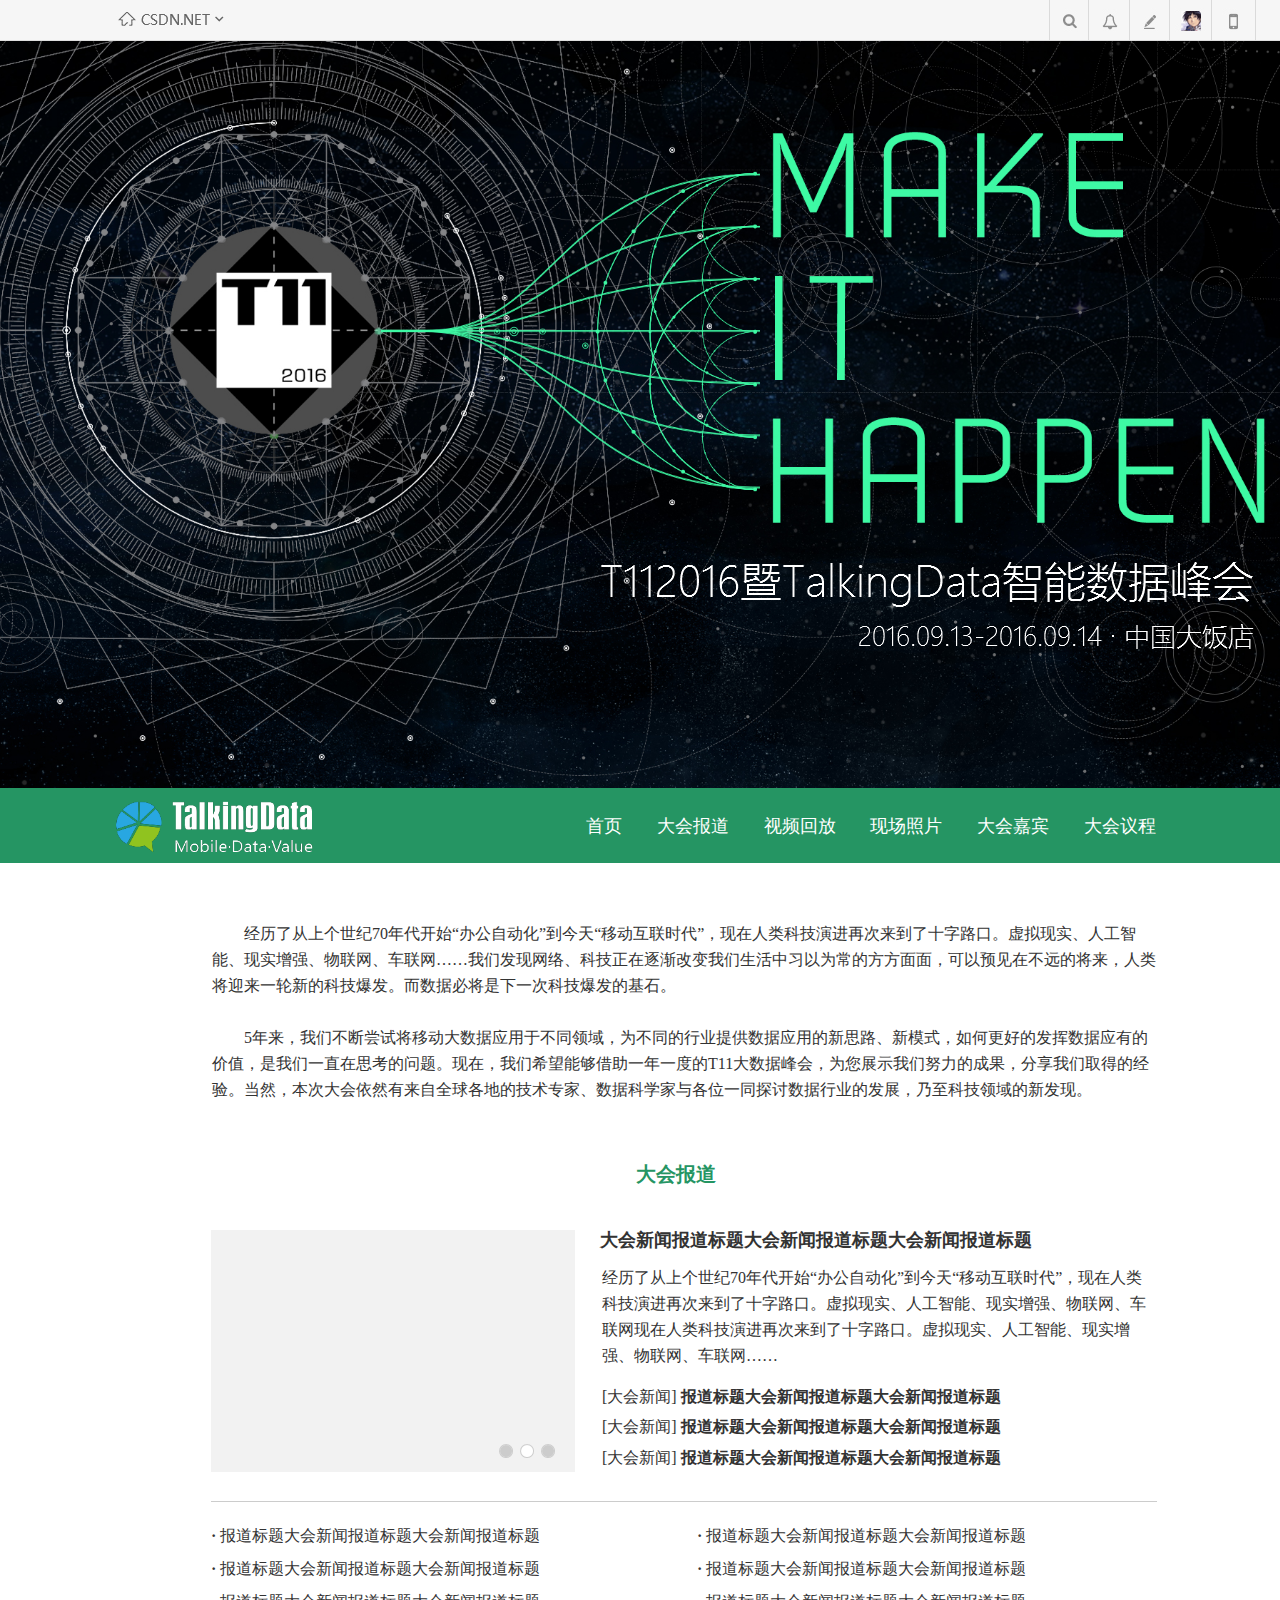
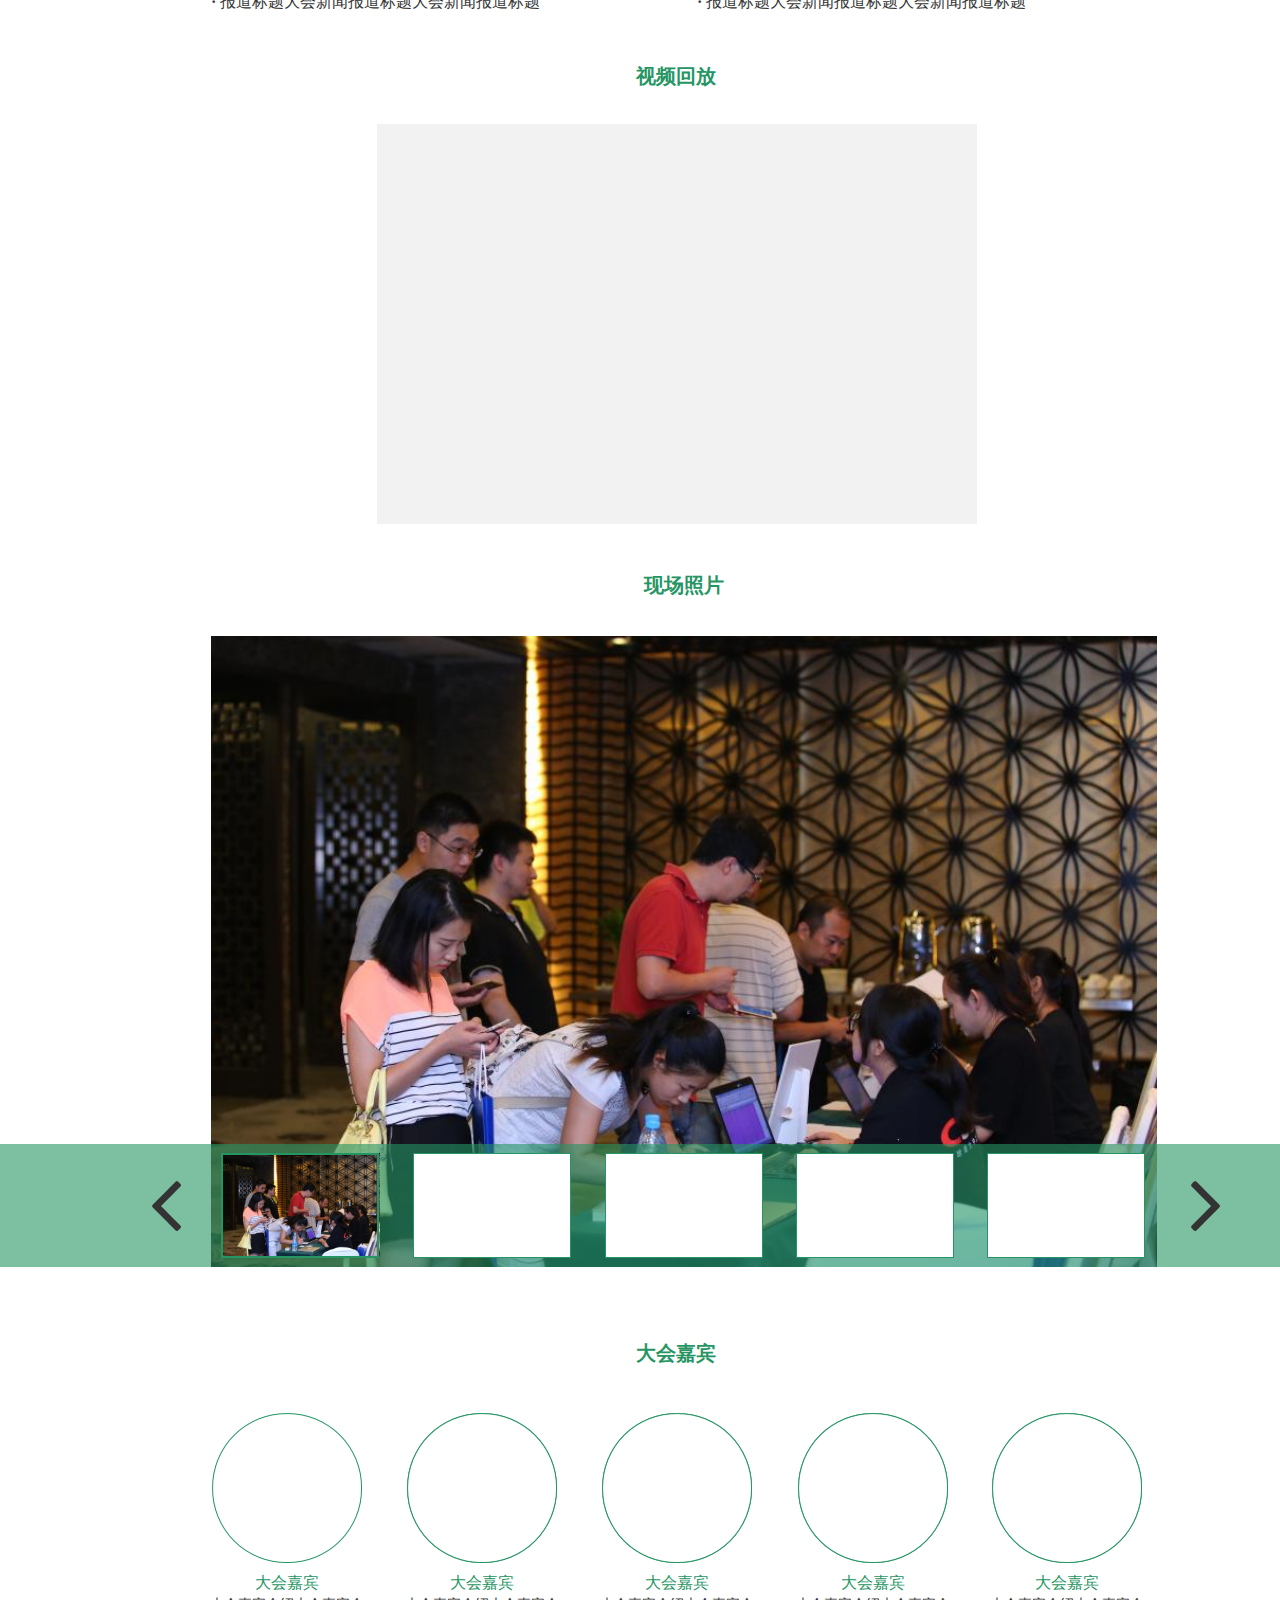
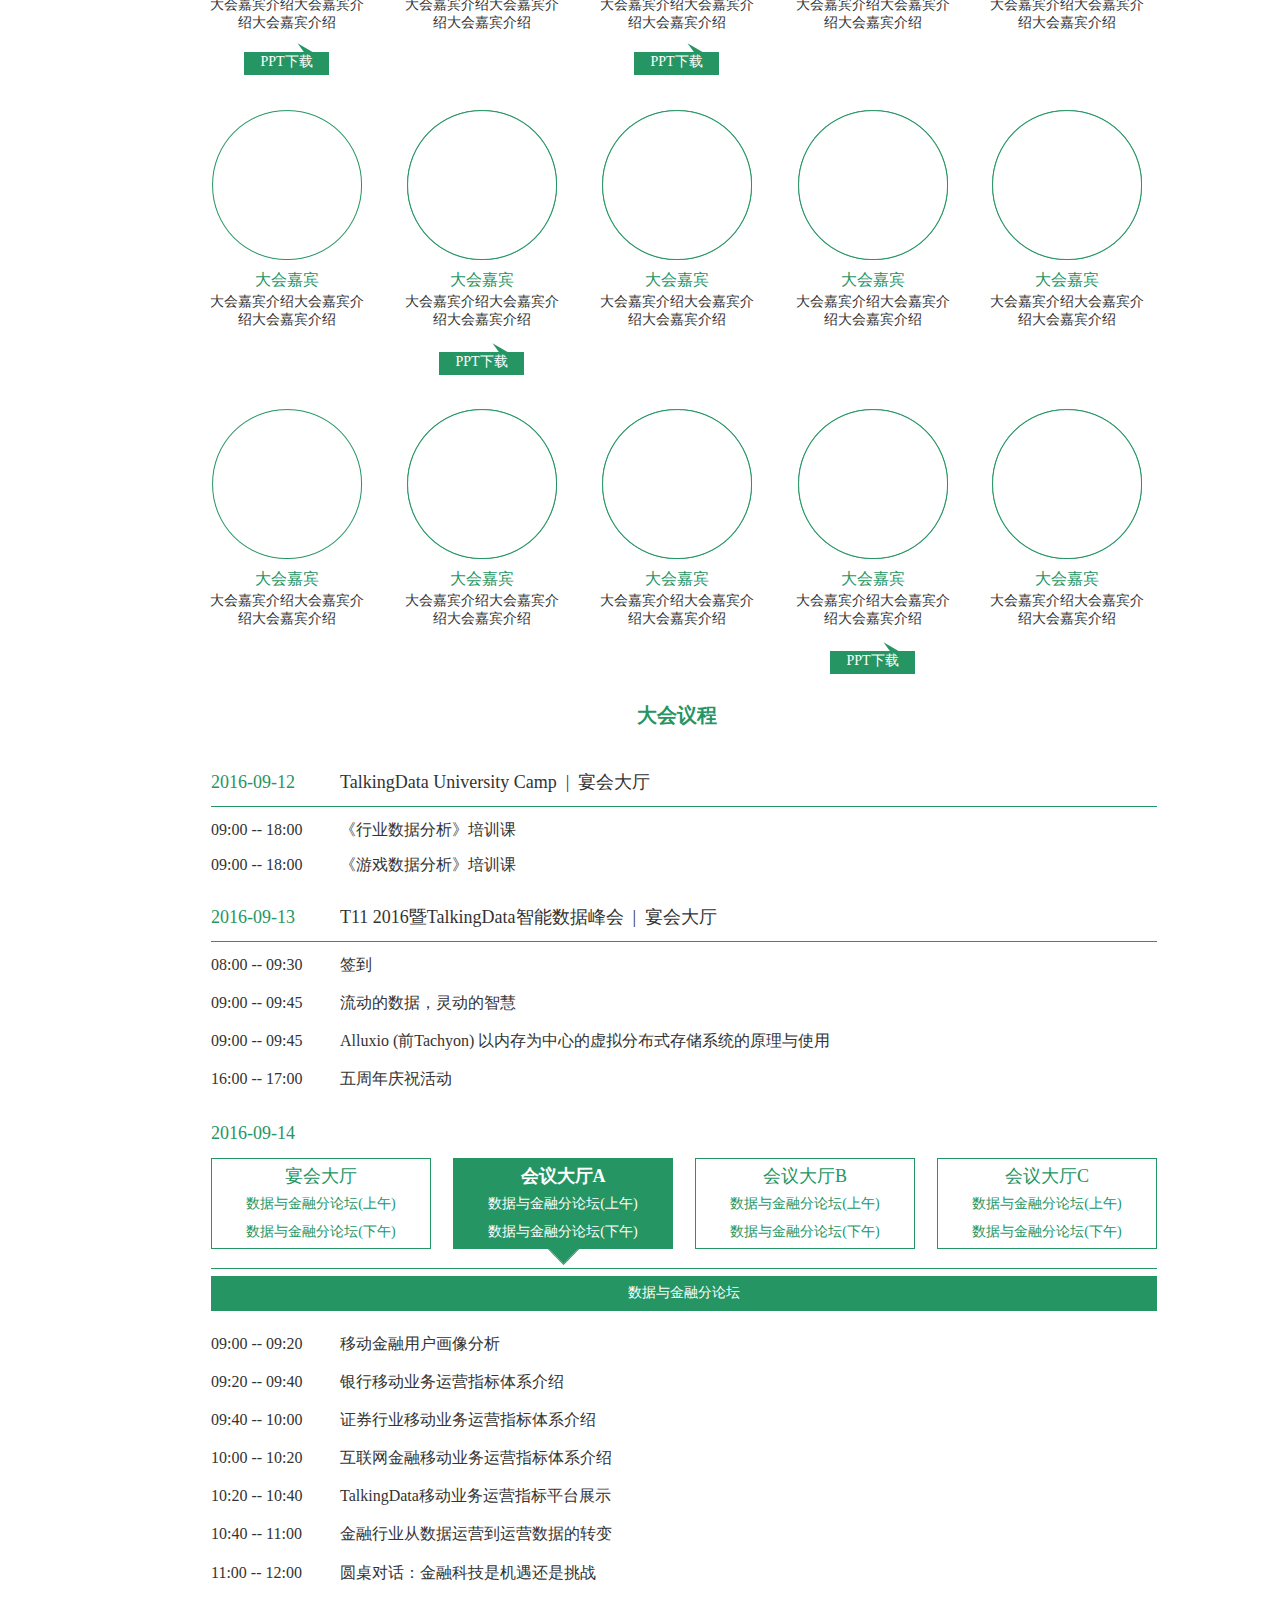
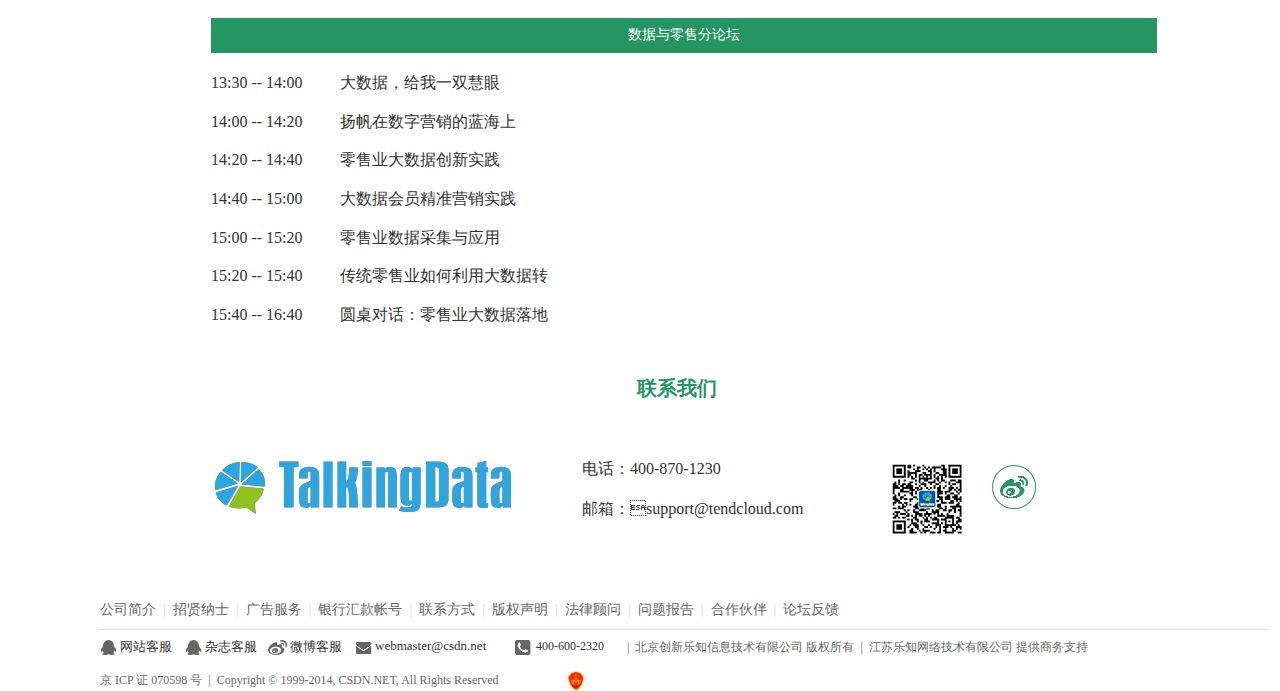
==== commit 5cd16b33: "gamma" ====
--- a/20160824_talkingdata____.html
+++ b/20160824_talkingdata____.html
@@ -52,1793 +52,2069 @@
   <body>
     <div id="base" class="">
 
+      <!-- Unnamed (Rectangle) -->
+      <div id="u0" class="ax_default heading_1">
+        <div id="u0_div" class=""></div>
+        <!-- Unnamed () -->
+        <div id="u1" class="text" style="visibility: visible;">
+          <p><span>T112016暨TalkingData智能数据峰会</span></p>
+        </div>
+      </div>
+
+      <!-- Unnamed (Rectangle) -->
+      <div id="u2" class="ax_default heading_1">
+        <div id="u2_div" class=""></div>
+        <!-- Unnamed () -->
+        <div id="u3" class="text" style="visibility: visible;">
+          <p><span>2016.09.-2016.09.14 · 中国大饭店</span></p>
+        </div>
+      </div>
+
+      <!-- Unnamed (Image) -->
+      <div id="u4" class="ax_default image">
+        <img id="u4_img" class="img " src="images/20160824_talkingdata____/u4.jpg"/>
+        <!-- Unnamed () -->
+        <div id="u5" class="text" style="display: none; visibility: hidden">
+          <p><span></span></p>
+        </div>
+      </div>
+
+      <!-- Unnamed (header-new) -->
+
+      <!-- Unnamed (Rectangle) -->
+      <div id="u7" class="ax_default shape">
+        <div id="u7_div" class=""></div>
+        <!-- Unnamed () -->
+        <div id="u8" class="text" style="display: none; visibility: hidden">
+          <p><span></span></p>
+        </div>
+      </div>
+
+      <!-- Unnamed (Image) -->
+      <div id="u9" class="ax_default image">
+        <img id="u9_img" class="img " src="images/20160824_talkingdata____/u9.png"/>
+        <!-- Unnamed () -->
+        <div id="u10" class="text" style="display: none; visibility: hidden">
+          <p><span></span></p>
+        </div>
+      </div>
+
+      <!-- Unnamed (Image) -->
+      <div id="u11" class="ax_default image">
+        <img id="u11_img" class="img " src="images/20160824_talkingdata____/u11.png"/>
+        <!-- Unnamed () -->
+        <div id="u12" class="text" style="display: none; visibility: hidden">
+          <p><span></span></p>
+        </div>
+      </div>
+
+      <!-- Unnamed (Horizontal Line) -->
+      <div id="u13" class="ax_default horizontal_line">
+        <img id="u13_img" class="img " src="images/20160824_talkingdata____/u13.png"/>
+        <!-- Unnamed () -->
+        <div id="u14" class="text" style="display: none; visibility: hidden">
+          <p><span></span></p>
+        </div>
+      </div>
+
+      <!-- Unnamed (Image) -->
+      <div id="u15" class="ax_default image">
+        <img id="u15_img" class="img " src="images/20160824_talkingdata____/u15.png"/>
+        <!-- Unnamed () -->
+        <div id="u16" class="text" style="display: none; visibility: hidden">
+          <p><span></span></p>
+        </div>
+      </div>
+
+      <!-- Unnamed (Image) -->
+      <div id="u17" class="ax_default image">
+        <img id="u17_img" class="img " src="images/20160824_talkingdata____/u17.png"/>
+        <!-- Unnamed () -->
+        <div id="u18" class="text" style="display: none; visibility: hidden">
+          <p><span></span></p>
+        </div>
+      </div>
+
+      <!-- nav (Rectangle) -->
+      <div id="u19" class="ax_default box_3" data-label="nav">
+        <div id="u19_div" class=""></div>
+        <!-- Unnamed () -->
+        <div id="u20" class="text" style="display: none; visibility: hidden">
+          <p><span></span></p>
+        </div>
+      </div>
+
+      <!-- Unnamed (Image) -->
+      <div id="u21" class="ax_default image">
+        <img id="u21_img" class="img " src="images/20160824_talkingdata____/u21.png"/>
+        <!-- Unnamed () -->
+        <div id="u22" class="text" style="display: none; visibility: hidden">
+          <p><span></span></p>
+        </div>
+      </div>
+
+      <!-- Unnamed (Rectangle) -->
+      <div id="u23" class="ax_default heading_2">
+        <div id="u23_div" class=""></div>
+        <!-- Unnamed () -->
+        <div id="u24" class="text" style="visibility: visible;">
+          <p><span>首页</span></p>
+        </div>
+      </div>
+
+      <!-- Unnamed (Rectangle) -->
+      <div id="u25" class="ax_default heading_2">
+        <div id="u25_div" class=""></div>
+        <!-- Unnamed () -->
+        <div id="u26" class="text" style="visibility: visible;">
+          <p><span>大会报道</span></p>
+        </div>
+      </div>
+
+      <!-- Unnamed (Rectangle) -->
+      <div id="u27" class="ax_default heading_2">
+        <div id="u27_div" class=""></div>
+        <!-- Unnamed () -->
+        <div id="u28" class="text" style="visibility: visible;">
+          <p><span>大会嘉宾</span></p>
+        </div>
+      </div>
+
+      <!-- Unnamed (Rectangle) -->
+      <div id="u29" class="ax_default heading_2">
+        <div id="u29_div" class=""></div>
+        <!-- Unnamed () -->
+        <div id="u30" class="text" style="visibility: visible;">
+          <p><span>大会议程</span></p>
+        </div>
+      </div>
+
+      <!-- Unnamed (Rectangle) -->
+      <div id="u31" class="ax_default heading_2">
+        <div id="u31_div" class=""></div>
+        <!-- Unnamed () -->
+        <div id="u32" class="text" style="visibility: visible;">
+          <p><span>现场照片</span></p>
+        </div>
+      </div>
+
+      <!-- Unnamed (Rectangle) -->
+      <div id="u33" class="ax_default heading_2">
+        <div id="u33_div" class=""></div>
+        <!-- Unnamed () -->
+        <div id="u34" class="text" style="visibility: visible;">
+          <p><span>视频回放</span></p>
+        </div>
+      </div>
+
+      <!-- Unnamed (Rectangle) -->
+      <div id="u35" class="ax_default heading_2">
+        <div id="u35_div" class=""></div>
+        <!-- Unnamed () -->
+        <div id="u36" class="text" style="visibility: visible;">
+          <p><span>&nbsp;&nbsp; &nbsp; &nbsp;&nbsp; 经历了从上个世纪70年代开始“办公自动化”到今天“移动互联时代”，现在人类科技演进再次来到了十字路口。虚拟现实、人工智能、现实增强、物联网、车联网……我们发现网络、科技正在逐渐改变我们生活中习以为常的方方面面，可以预见在不远的将来，人类将迎来一轮新的科技爆发。而数据必将是下一次科技爆发的基石。</span></p><p><span><br></span></p><p><span>&nbsp;&nbsp; &nbsp; &nbsp;&nbsp; 5年来，我们不断尝试将移动大数据应用于不同领域，为不同的行业提供数据应用的新思路、新模式，如何更好的发挥数据应有的价值，是我们一直在思考的问题。现在，我们希望能够借助一年一度的T11大数据峰会，为您展示我们努力的成果，分享我们取得的经验。当然，本次大会依然有来自全球各地的技术专家、数据科学家与各位一同探讨数据行业的发展，乃至科技领域的新发现。</span></p>
+        </div>
+      </div>
+
       <!-- Unnamed (Group) -->
-      <div id="u0" class="ax_default">
+      <div id="u37" class="ax_default">
 
         <!-- Unnamed (Rectangle) -->
-        <div id="u1" class="ax_default heading_1">
-          <div id="u1_div" class=""></div>
-          <!-- Unnamed () -->
-          <div id="u2" class="text" style="visibility: visible;">
-            <p><span>T112016暨TalkingData智能数据峰会</span></p>
-          </div>
-        </div>
+        <div id="u38" class="ax_default heading_2">
+          <div id="u38_div" class=""></div>
+          <!-- Unnamed () -->
+          <div id="u39" class="text" style="visibility: visible;">
+            <p><span>大会嘉宾</span></p>
+          </div>
+        </div>
+
+        <!-- Unnamed (Ellipse) -->
+        <div id="u40" class="ax_default ellipse">
+          <img id="u40_img" class="img " src="images/20160824_talkingdata____/u40.png"/>
+          <!-- Unnamed () -->
+          <div id="u41" class="text" style="display: none; visibility: hidden">
+            <p><span></span></p>
+          </div>
+        </div>
+
+        <!-- Unnamed (Ellipse) -->
+        <div id="u42" class="ax_default ellipse">
+          <img id="u42_img" class="img " src="images/20160824_talkingdata____/u40.png"/>
+          <!-- Unnamed () -->
+          <div id="u43" class="text" style="display: none; visibility: hidden">
+            <p><span></span></p>
+          </div>
+        </div>
+
+        <!-- Unnamed (Ellipse) -->
+        <div id="u44" class="ax_default ellipse">
+          <img id="u44_img" class="img " src="images/20160824_talkingdata____/u40.png"/>
+          <!-- Unnamed () -->
+          <div id="u45" class="text" style="display: none; visibility: hidden">
+            <p><span></span></p>
+          </div>
+        </div>
+
+        <!-- Unnamed (Ellipse) -->
+        <div id="u46" class="ax_default ellipse">
+          <img id="u46_img" class="img " src="images/20160824_talkingdata____/u40.png"/>
+          <!-- Unnamed () -->
+          <div id="u47" class="text" style="display: none; visibility: hidden">
+            <p><span></span></p>
+          </div>
+        </div>
+
+        <!-- Unnamed (Group) -->
+        <div id="u48" class="ax_default">
+
+          <!-- Unnamed (Ellipse) -->
+          <div id="u49" class="ax_default ellipse">
+            <img id="u49_img" class="img " src="images/20160824_talkingdata____/u40.png"/>
+            <!-- Unnamed () -->
+            <div id="u50" class="text" style="display: none; visibility: hidden">
+              <p><span></span></p>
+            </div>
+          </div>
+
+          <!-- Unnamed (Rectangle) -->
+          <div id="u51" class="ax_default heading_2">
+            <div id="u51_div" class=""></div>
+            <!-- Unnamed () -->
+            <div id="u52" class="text" style="visibility: visible;">
+              <p><span>大会嘉宾</span></p>
+            </div>
+          </div>
+
+          <!-- Unnamed (Rectangle) -->
+          <div id="u53" class="ax_default heading_2">
+            <div id="u53_div" class=""></div>
+            <!-- Unnamed () -->
+            <div id="u54" class="text" style="visibility: visible;">
+              <p><span>大会嘉宾介绍大会嘉宾介绍大会嘉宾介绍</span></p>
+            </div>
+          </div>
+        </div>
+
+        <!-- Unnamed (Group) -->
+        <div id="u55" class="ax_default">
+
+          <!-- Unnamed (Ellipse) -->
+          <div id="u56" class="ax_default ellipse">
+            <img id="u56_img" class="img " src="images/20160824_talkingdata____/u40.png"/>
+            <!-- Unnamed () -->
+            <div id="u57" class="text" style="display: none; visibility: hidden">
+              <p><span></span></p>
+            </div>
+          </div>
+
+          <!-- Unnamed (Rectangle) -->
+          <div id="u58" class="ax_default heading_2">
+            <div id="u58_div" class=""></div>
+            <!-- Unnamed () -->
+            <div id="u59" class="text" style="visibility: visible;">
+              <p><span>大会嘉宾</span></p>
+            </div>
+          </div>
+
+          <!-- Unnamed (Rectangle) -->
+          <div id="u60" class="ax_default heading_2">
+            <div id="u60_div" class=""></div>
+            <!-- Unnamed () -->
+            <div id="u61" class="text" style="visibility: visible;">
+              <p><span>大会嘉宾介绍大会嘉宾介绍大会嘉宾介绍</span></p>
+            </div>
+          </div>
+        </div>
+
+        <!-- Unnamed (Group) -->
+        <div id="u62" class="ax_default">
+
+          <!-- Unnamed (Ellipse) -->
+          <div id="u63" class="ax_default ellipse">
+            <img id="u63_img" class="img " src="images/20160824_talkingdata____/u40.png"/>
+            <!-- Unnamed () -->
+            <div id="u64" class="text" style="display: none; visibility: hidden">
+              <p><span></span></p>
+            </div>
+          </div>
+
+          <!-- Unnamed (Rectangle) -->
+          <div id="u65" class="ax_default heading_2">
+            <div id="u65_div" class=""></div>
+            <!-- Unnamed () -->
+            <div id="u66" class="text" style="visibility: visible;">
+              <p><span>大会嘉宾</span></p>
+            </div>
+          </div>
+
+          <!-- Unnamed (Rectangle) -->
+          <div id="u67" class="ax_default heading_2">
+            <div id="u67_div" class=""></div>
+            <!-- Unnamed () -->
+            <div id="u68" class="text" style="visibility: visible;">
+              <p><span>大会嘉宾介绍大会嘉宾介绍大会嘉宾介绍</span></p>
+            </div>
+          </div>
+        </div>
+
+        <!-- Unnamed (Group) -->
+        <div id="u69" class="ax_default">
+
+          <!-- Unnamed (Ellipse) -->
+          <div id="u70" class="ax_default ellipse">
+            <img id="u70_img" class="img " src="images/20160824_talkingdata____/u40.png"/>
+            <!-- Unnamed () -->
+            <div id="u71" class="text" style="display: none; visibility: hidden">
+              <p><span></span></p>
+            </div>
+          </div>
+
+          <!-- Unnamed (Rectangle) -->
+          <div id="u72" class="ax_default heading_2">
+            <div id="u72_div" class=""></div>
+            <!-- Unnamed () -->
+            <div id="u73" class="text" style="visibility: visible;">
+              <p><span>大会嘉宾</span></p>
+            </div>
+          </div>
+
+          <!-- Unnamed (Rectangle) -->
+          <div id="u74" class="ax_default heading_2">
+            <div id="u74_div" class=""></div>
+            <!-- Unnamed () -->
+            <div id="u75" class="text" style="visibility: visible;">
+              <p><span>大会嘉宾介绍大会嘉宾介绍大会嘉宾介绍</span></p>
+            </div>
+          </div>
+        </div>
+
+        <!-- Unnamed (Group) -->
+        <div id="u76" class="ax_default">
+
+          <!-- Unnamed (Ellipse) -->
+          <div id="u77" class="ax_default ellipse">
+            <img id="u77_img" class="img " src="images/20160824_talkingdata____/u40.png"/>
+            <!-- Unnamed () -->
+            <div id="u78" class="text" style="display: none; visibility: hidden">
+              <p><span></span></p>
+            </div>
+          </div>
+
+          <!-- Unnamed (Rectangle) -->
+          <div id="u79" class="ax_default heading_2">
+            <div id="u79_div" class=""></div>
+            <!-- Unnamed () -->
+            <div id="u80" class="text" style="visibility: visible;">
+              <p><span>大会嘉宾</span></p>
+            </div>
+          </div>
+
+          <!-- Unnamed (Rectangle) -->
+          <div id="u81" class="ax_default heading_2">
+            <div id="u81_div" class=""></div>
+            <!-- Unnamed () -->
+            <div id="u82" class="text" style="visibility: visible;">
+              <p><span>大会嘉宾介绍大会嘉宾介绍大会嘉宾介绍</span></p>
+            </div>
+          </div>
+        </div>
+
+        <!-- Unnamed (Ellipse) -->
+        <div id="u83" class="ax_default ellipse">
+          <img id="u83_img" class="img " src="images/20160824_talkingdata____/u40.png"/>
+          <!-- Unnamed () -->
+          <div id="u84" class="text" style="display: none; visibility: hidden">
+            <p><span></span></p>
+          </div>
+        </div>
+
+        <!-- Unnamed (Ellipse) -->
+        <div id="u85" class="ax_default ellipse">
+          <img id="u85_img" class="img " src="images/20160824_talkingdata____/u40.png"/>
+          <!-- Unnamed () -->
+          <div id="u86" class="text" style="display: none; visibility: hidden">
+            <p><span></span></p>
+          </div>
+        </div>
+
+        <!-- Unnamed (Ellipse) -->
+        <div id="u87" class="ax_default ellipse">
+          <img id="u87_img" class="img " src="images/20160824_talkingdata____/u40.png"/>
+          <!-- Unnamed () -->
+          <div id="u88" class="text" style="display: none; visibility: hidden">
+            <p><span></span></p>
+          </div>
+        </div>
+
+        <!-- Unnamed (Ellipse) -->
+        <div id="u89" class="ax_default ellipse">
+          <img id="u89_img" class="img " src="images/20160824_talkingdata____/u40.png"/>
+          <!-- Unnamed () -->
+          <div id="u90" class="text" style="display: none; visibility: hidden">
+            <p><span></span></p>
+          </div>
+        </div>
+
+        <!-- Unnamed (Group) -->
+        <div id="u91" class="ax_default">
+
+          <!-- Unnamed (Ellipse) -->
+          <div id="u92" class="ax_default ellipse">
+            <img id="u92_img" class="img " src="images/20160824_talkingdata____/u40.png"/>
+            <!-- Unnamed () -->
+            <div id="u93" class="text" style="display: none; visibility: hidden">
+              <p><span></span></p>
+            </div>
+          </div>
+
+          <!-- Unnamed (Rectangle) -->
+          <div id="u94" class="ax_default heading_2">
+            <div id="u94_div" class=""></div>
+            <!-- Unnamed () -->
+            <div id="u95" class="text" style="visibility: visible;">
+              <p><span>大会嘉宾</span></p>
+            </div>
+          </div>
+
+          <!-- Unnamed (Rectangle) -->
+          <div id="u96" class="ax_default heading_2">
+            <div id="u96_div" class=""></div>
+            <!-- Unnamed () -->
+            <div id="u97" class="text" style="visibility: visible;">
+              <p><span>大会嘉宾介绍大会嘉宾介绍大会嘉宾介绍</span></p>
+            </div>
+          </div>
+        </div>
+
+        <!-- Unnamed (Group) -->
+        <div id="u98" class="ax_default">
+
+          <!-- Unnamed (Ellipse) -->
+          <div id="u99" class="ax_default ellipse">
+            <img id="u99_img" class="img " src="images/20160824_talkingdata____/u40.png"/>
+            <!-- Unnamed () -->
+            <div id="u100" class="text" style="display: none; visibility: hidden">
+              <p><span></span></p>
+            </div>
+          </div>
+
+          <!-- Unnamed (Rectangle) -->
+          <div id="u101" class="ax_default heading_2">
+            <div id="u101_div" class=""></div>
+            <!-- Unnamed () -->
+            <div id="u102" class="text" style="visibility: visible;">
+              <p><span>大会嘉宾</span></p>
+            </div>
+          </div>
+
+          <!-- Unnamed (Rectangle) -->
+          <div id="u103" class="ax_default heading_2">
+            <div id="u103_div" class=""></div>
+            <!-- Unnamed () -->
+            <div id="u104" class="text" style="visibility: visible;">
+              <p><span>大会嘉宾介绍大会嘉宾介绍大会嘉宾介绍</span></p>
+            </div>
+          </div>
+        </div>
+
+        <!-- Unnamed (Group) -->
+        <div id="u105" class="ax_default">
+
+          <!-- Unnamed (Ellipse) -->
+          <div id="u106" class="ax_default ellipse">
+            <img id="u106_img" class="img " src="images/20160824_talkingdata____/u40.png"/>
+            <!-- Unnamed () -->
+            <div id="u107" class="text" style="display: none; visibility: hidden">
+              <p><span></span></p>
+            </div>
+          </div>
+
+          <!-- Unnamed (Rectangle) -->
+          <div id="u108" class="ax_default heading_2">
+            <div id="u108_div" class=""></div>
+            <!-- Unnamed () -->
+            <div id="u109" class="text" style="visibility: visible;">
+              <p><span>大会嘉宾</span></p>
+            </div>
+          </div>
+
+          <!-- Unnamed (Rectangle) -->
+          <div id="u110" class="ax_default heading_2">
+            <div id="u110_div" class=""></div>
+            <!-- Unnamed () -->
+            <div id="u111" class="text" style="visibility: visible;">
+              <p><span>大会嘉宾介绍大会嘉宾介绍大会嘉宾介绍</span></p>
+            </div>
+          </div>
+        </div>
+
+        <!-- Unnamed (Group) -->
+        <div id="u112" class="ax_default">
+
+          <!-- Unnamed (Ellipse) -->
+          <div id="u113" class="ax_default ellipse">
+            <img id="u113_img" class="img " src="images/20160824_talkingdata____/u40.png"/>
+            <!-- Unnamed () -->
+            <div id="u114" class="text" style="display: none; visibility: hidden">
+              <p><span></span></p>
+            </div>
+          </div>
+
+          <!-- Unnamed (Rectangle) -->
+          <div id="u115" class="ax_default heading_2">
+            <div id="u115_div" class=""></div>
+            <!-- Unnamed () -->
+            <div id="u116" class="text" style="visibility: visible;">
+              <p><span>大会嘉宾</span></p>
+            </div>
+          </div>
+
+          <!-- Unnamed (Rectangle) -->
+          <div id="u117" class="ax_default heading_2">
+            <div id="u117_div" class=""></div>
+            <!-- Unnamed () -->
+            <div id="u118" class="text" style="visibility: visible;">
+              <p><span>大会嘉宾介绍大会嘉宾介绍大会嘉宾介绍</span></p>
+            </div>
+          </div>
+        </div>
+
+        <!-- Unnamed (Group) -->
+        <div id="u119" class="ax_default">
+
+          <!-- Unnamed (Ellipse) -->
+          <div id="u120" class="ax_default ellipse">
+            <img id="u120_img" class="img " src="images/20160824_talkingdata____/u40.png"/>
+            <!-- Unnamed () -->
+            <div id="u121" class="text" style="display: none; visibility: hidden">
+              <p><span></span></p>
+            </div>
+          </div>
+
+          <!-- Unnamed (Rectangle) -->
+          <div id="u122" class="ax_default heading_2">
+            <div id="u122_div" class=""></div>
+            <!-- Unnamed () -->
+            <div id="u123" class="text" style="visibility: visible;">
+              <p><span>大会嘉宾</span></p>
+            </div>
+          </div>
+
+          <!-- Unnamed (Rectangle) -->
+          <div id="u124" class="ax_default heading_2">
+            <div id="u124_div" class=""></div>
+            <!-- Unnamed () -->
+            <div id="u125" class="text" style="visibility: visible;">
+              <p><span>大会嘉宾介绍大会嘉宾介绍大会嘉宾介绍</span></p>
+            </div>
+          </div>
+        </div>
+
+        <!-- Unnamed (Group) -->
+        <div id="u126" class="ax_default">
+
+          <!-- Unnamed (Shape) -->
+          <div id="u127" class="ax_default box_2">
+            <img id="u127_img" class="img " src="images/20160824_talkingdata____/u127.png"/>
+            <!-- Unnamed () -->
+            <div id="u128" class="text" style="display: none; visibility: hidden">
+              <p><span></span></p>
+            </div>
+          </div>
+
+          <!-- Unnamed (Rectangle) -->
+          <div id="u129" class="ax_default heading_2">
+            <div id="u129_div" class=""></div>
+            <!-- Unnamed () -->
+            <div id="u130" class="text" style="visibility: visible;">
+              <p><span>PPT下载</span></p>
+            </div>
+          </div>
+        </div>
+
+        <!-- Unnamed (Group) -->
+        <div id="u131" class="ax_default">
+
+          <!-- Unnamed (Shape) -->
+          <div id="u132" class="ax_default box_2">
+            <img id="u132_img" class="img " src="images/20160824_talkingdata____/u127.png"/>
+            <!-- Unnamed () -->
+            <div id="u133" class="text" style="display: none; visibility: hidden">
+              <p><span></span></p>
+            </div>
+          </div>
+
+          <!-- Unnamed (Rectangle) -->
+          <div id="u134" class="ax_default heading_2">
+            <div id="u134_div" class=""></div>
+            <!-- Unnamed () -->
+            <div id="u135" class="text" style="visibility: visible;">
+              <p><span>PPT下载</span></p>
+            </div>
+          </div>
+        </div>
+
+        <!-- Unnamed (Ellipse) -->
+        <div id="u136" class="ax_default ellipse">
+          <img id="u136_img" class="img " src="images/20160824_talkingdata____/u40.png"/>
+          <!-- Unnamed () -->
+          <div id="u137" class="text" style="display: none; visibility: hidden">
+            <p><span></span></p>
+          </div>
+        </div>
+
+        <!-- Unnamed (Ellipse) -->
+        <div id="u138" class="ax_default ellipse">
+          <img id="u138_img" class="img " src="images/20160824_talkingdata____/u40.png"/>
+          <!-- Unnamed () -->
+          <div id="u139" class="text" style="display: none; visibility: hidden">
+            <p><span></span></p>
+          </div>
+        </div>
+
+        <!-- Unnamed (Ellipse) -->
+        <div id="u140" class="ax_default ellipse">
+          <img id="u140_img" class="img " src="images/20160824_talkingdata____/u40.png"/>
+          <!-- Unnamed () -->
+          <div id="u141" class="text" style="display: none; visibility: hidden">
+            <p><span></span></p>
+          </div>
+        </div>
+
+        <!-- Unnamed (Ellipse) -->
+        <div id="u142" class="ax_default ellipse">
+          <img id="u142_img" class="img " src="images/20160824_talkingdata____/u40.png"/>
+          <!-- Unnamed () -->
+          <div id="u143" class="text" style="display: none; visibility: hidden">
+            <p><span></span></p>
+          </div>
+        </div>
+
+        <!-- Unnamed (Group) -->
+        <div id="u144" class="ax_default">
+
+          <!-- Unnamed (Ellipse) -->
+          <div id="u145" class="ax_default ellipse">
+            <img id="u145_img" class="img " src="images/20160824_talkingdata____/u40.png"/>
+            <!-- Unnamed () -->
+            <div id="u146" class="text" style="display: none; visibility: hidden">
+              <p><span></span></p>
+            </div>
+          </div>
+
+          <!-- Unnamed (Rectangle) -->
+          <div id="u147" class="ax_default heading_2">
+            <div id="u147_div" class=""></div>
+            <!-- Unnamed () -->
+            <div id="u148" class="text" style="visibility: visible;">
+              <p><span>大会嘉宾</span></p>
+            </div>
+          </div>
+
+          <!-- Unnamed (Rectangle) -->
+          <div id="u149" class="ax_default heading_2">
+            <div id="u149_div" class=""></div>
+            <!-- Unnamed () -->
+            <div id="u150" class="text" style="visibility: visible;">
+              <p><span>大会嘉宾介绍大会嘉宾介绍大会嘉宾介绍</span></p>
+            </div>
+          </div>
+        </div>
+
+        <!-- Unnamed (Group) -->
+        <div id="u151" class="ax_default">
+
+          <!-- Unnamed (Ellipse) -->
+          <div id="u152" class="ax_default ellipse">
+            <img id="u152_img" class="img " src="images/20160824_talkingdata____/u40.png"/>
+            <!-- Unnamed () -->
+            <div id="u153" class="text" style="display: none; visibility: hidden">
+              <p><span></span></p>
+            </div>
+          </div>
+
+          <!-- Unnamed (Rectangle) -->
+          <div id="u154" class="ax_default heading_2">
+            <div id="u154_div" class=""></div>
+            <!-- Unnamed () -->
+            <div id="u155" class="text" style="visibility: visible;">
+              <p><span>大会嘉宾</span></p>
+            </div>
+          </div>
+
+          <!-- Unnamed (Rectangle) -->
+          <div id="u156" class="ax_default heading_2">
+            <div id="u156_div" class=""></div>
+            <!-- Unnamed () -->
+            <div id="u157" class="text" style="visibility: visible;">
+              <p><span>大会嘉宾介绍大会嘉宾介绍大会嘉宾介绍</span></p>
+            </div>
+          </div>
+        </div>
+
+        <!-- Unnamed (Group) -->
+        <div id="u158" class="ax_default">
+
+          <!-- Unnamed (Ellipse) -->
+          <div id="u159" class="ax_default ellipse">
+            <img id="u159_img" class="img " src="images/20160824_talkingdata____/u40.png"/>
+            <!-- Unnamed () -->
+            <div id="u160" class="text" style="display: none; visibility: hidden">
+              <p><span></span></p>
+            </div>
+          </div>
+
+          <!-- Unnamed (Rectangle) -->
+          <div id="u161" class="ax_default heading_2">
+            <div id="u161_div" class=""></div>
+            <!-- Unnamed () -->
+            <div id="u162" class="text" style="visibility: visible;">
+              <p><span>大会嘉宾</span></p>
+            </div>
+          </div>
+
+          <!-- Unnamed (Rectangle) -->
+          <div id="u163" class="ax_default heading_2">
+            <div id="u163_div" class=""></div>
+            <!-- Unnamed () -->
+            <div id="u164" class="text" style="visibility: visible;">
+              <p><span>大会嘉宾介绍大会嘉宾介绍大会嘉宾介绍</span></p>
+            </div>
+          </div>
+        </div>
+
+        <!-- Unnamed (Group) -->
+        <div id="u165" class="ax_default">
+
+          <!-- Unnamed (Ellipse) -->
+          <div id="u166" class="ax_default ellipse">
+            <img id="u166_img" class="img " src="images/20160824_talkingdata____/u40.png"/>
+            <!-- Unnamed () -->
+            <div id="u167" class="text" style="display: none; visibility: hidden">
+              <p><span></span></p>
+            </div>
+          </div>
+
+          <!-- Unnamed (Rectangle) -->
+          <div id="u168" class="ax_default heading_2">
+            <div id="u168_div" class=""></div>
+            <!-- Unnamed () -->
+            <div id="u169" class="text" style="visibility: visible;">
+              <p><span>大会嘉宾</span></p>
+            </div>
+          </div>
+
+          <!-- Unnamed (Rectangle) -->
+          <div id="u170" class="ax_default heading_2">
+            <div id="u170_div" class=""></div>
+            <!-- Unnamed () -->
+            <div id="u171" class="text" style="visibility: visible;">
+              <p><span>大会嘉宾介绍大会嘉宾介绍大会嘉宾介绍</span></p>
+            </div>
+          </div>
+        </div>
+
+        <!-- Unnamed (Group) -->
+        <div id="u172" class="ax_default">
+
+          <!-- Unnamed (Ellipse) -->
+          <div id="u173" class="ax_default ellipse">
+            <img id="u173_img" class="img " src="images/20160824_talkingdata____/u40.png"/>
+            <!-- Unnamed () -->
+            <div id="u174" class="text" style="display: none; visibility: hidden">
+              <p><span></span></p>
+            </div>
+          </div>
+
+          <!-- Unnamed (Rectangle) -->
+          <div id="u175" class="ax_default heading_2">
+            <div id="u175_div" class=""></div>
+            <!-- Unnamed () -->
+            <div id="u176" class="text" style="visibility: visible;">
+              <p><span>大会嘉宾</span></p>
+            </div>
+          </div>
+
+          <!-- Unnamed (Rectangle) -->
+          <div id="u177" class="ax_default heading_2">
+            <div id="u177_div" class=""></div>
+            <!-- Unnamed () -->
+            <div id="u178" class="text" style="visibility: visible;">
+              <p><span>大会嘉宾介绍大会嘉宾介绍大会嘉宾介绍</span></p>
+            </div>
+          </div>
+        </div>
+
+        <!-- Unnamed (Group) -->
+        <div id="u179" class="ax_default">
+
+          <!-- Unnamed (Shape) -->
+          <div id="u180" class="ax_default box_2">
+            <img id="u180_img" class="img " src="images/20160824_talkingdata____/u127.png"/>
+            <!-- Unnamed () -->
+            <div id="u181" class="text" style="display: none; visibility: hidden">
+              <p><span></span></p>
+            </div>
+          </div>
+
+          <!-- Unnamed (Rectangle) -->
+          <div id="u182" class="ax_default heading_2">
+            <div id="u182_div" class=""></div>
+            <!-- Unnamed () -->
+            <div id="u183" class="text" style="visibility: visible;">
+              <p><span>PPT下载</span></p>
+            </div>
+          </div>
+        </div>
+
+        <!-- Unnamed (Group) -->
+        <div id="u184" class="ax_default">
+
+          <!-- Unnamed (Shape) -->
+          <div id="u185" class="ax_default box_2">
+            <img id="u185_img" class="img " src="images/20160824_talkingdata____/u127.png"/>
+            <!-- Unnamed () -->
+            <div id="u186" class="text" style="display: none; visibility: hidden">
+              <p><span></span></p>
+            </div>
+          </div>
+
+          <!-- Unnamed (Rectangle) -->
+          <div id="u187" class="ax_default heading_2">
+            <div id="u187_div" class=""></div>
+            <!-- Unnamed () -->
+            <div id="u188" class="text" style="visibility: visible;">
+              <p><span>PPT下载</span></p>
+            </div>
+          </div>
+        </div>
+      </div>
+
+      <!-- Unnamed (Rectangle) -->
+      <div id="u189" class="ax_default heading_2">
+        <div id="u189_div" class=""></div>
+        <!-- Unnamed () -->
+        <div id="u190" class="text" style="visibility: visible;">
+          <p><span>大会议程</span></p>
+        </div>
+      </div>
+
+      <!-- Unnamed (Rectangle) -->
+      <div id="u191" class="ax_default heading_2">
+        <div id="u191_div" class=""></div>
+        <!-- Unnamed () -->
+        <div id="u192" class="text" style="visibility: visible;">
+          <p><span>TalkingData University Camp&nbsp; |&nbsp; 宴会大厅</span></p>
+        </div>
+      </div>
+
+      <!-- Unnamed (Paragraph) -->
+      <div id="u193" class="ax_default paragraph">
+        <img id="u193_img" class="img " src="images/20160824_talkingdata____/u193.png"/>
+        <!-- Unnamed () -->
+        <div id="u194" class="text" style="visibility: visible;">
+          <p><span>2016-09-12&nbsp; &nbsp;&nbsp; </span></p>
+        </div>
+      </div>
+
+      <!-- Unnamed (Rectangle) -->
+      <div id="u195" class="ax_default heading_2">
+        <div id="u195_div" class=""></div>
+        <!-- Unnamed () -->
+        <div id="u196" class="text" style="visibility: visible;">
+          <p><span>《行业数据分析》培训课</span></p>
+        </div>
+      </div>
+
+      <!-- Unnamed (Rectangle) -->
+      <div id="u197" class="ax_default heading_2">
+        <div id="u197_div" class=""></div>
+        <!-- Unnamed () -->
+        <div id="u198" class="text" style="visibility: visible;">
+          <p><span>《游戏数据分析》培训课</span></p>
+        </div>
+      </div>
+
+      <!-- Unnamed (Rectangle) -->
+      <div id="u199" class="ax_default heading_2">
+        <div id="u199_div" class=""></div>
+        <!-- Unnamed () -->
+        <div id="u200" class="text" style="visibility: visible;">
+          <p><span>T11 2016暨TalkingData智能数据峰会&nbsp; |&nbsp; 宴会大厅</span></p>
+        </div>
+      </div>
+
+      <!-- Unnamed (Paragraph) -->
+      <div id="u201" class="ax_default paragraph">
+        <img id="u201_img" class="img " src="images/20160824_talkingdata____/u193.png"/>
+        <!-- Unnamed () -->
+        <div id="u202" class="text" style="visibility: visible;">
+          <p><span>2016-09-13&nbsp; &nbsp;&nbsp; </span></p>
+        </div>
+      </div>
+
+      <!-- Unnamed (Rectangle) -->
+      <div id="u203" class="ax_default heading_2">
+        <div id="u203_div" class=""></div>
+        <!-- Unnamed () -->
+        <div id="u204" class="text" style="visibility: visible;">
+          <p><span>08:00 -- 09:30</span></p>
+        </div>
+      </div>
+
+      <!-- Unnamed (Rectangle) -->
+      <div id="u205" class="ax_default heading_2">
+        <div id="u205_div" class=""></div>
+        <!-- Unnamed () -->
+        <div id="u206" class="text" style="visibility: visible;">
+          <p><span>签到</span></p>
+        </div>
+      </div>
+
+      <!-- Unnamed (Rectangle) -->
+      <div id="u207" class="ax_default heading_2">
+        <div id="u207_div" class=""></div>
+        <!-- Unnamed () -->
+        <div id="u208" class="text" style="visibility: visible;">
+          <p><span>09:00 -- 18:00&nbsp; </span></p>
+        </div>
+      </div>
+
+      <!-- Unnamed (Rectangle) -->
+      <div id="u209" class="ax_default heading_2">
+        <div id="u209_div" class=""></div>
+        <!-- Unnamed () -->
+        <div id="u210" class="text" style="visibility: visible;">
+          <p><span>09:00 -- 18:00&nbsp; </span></p>
+        </div>
+      </div>
+
+      <!-- Unnamed (Horizontal Line) -->
+      <div id="u211" class="ax_default line">
+        <img id="u211_img" class="img " src="images/20160824_talkingdata____/u211.png"/>
+        <!-- Unnamed () -->
+        <div id="u212" class="text" style="display: none; visibility: hidden">
+          <p><span></span></p>
+        </div>
+      </div>
+
+      <!-- Unnamed (Horizontal Line) -->
+      <div id="u213" class="ax_default line">
+        <img id="u213_img" class="img " src="images/20160824_talkingdata____/u211.png"/>
+        <!-- Unnamed () -->
+        <div id="u214" class="text" style="display: none; visibility: hidden">
+          <p><span></span></p>
+        </div>
+      </div>
+
+      <!-- Unnamed (Rectangle) -->
+      <div id="u215" class="ax_default heading_2">
+        <div id="u215_div" class=""></div>
+        <!-- Unnamed () -->
+        <div id="u216" class="text" style="visibility: visible;">
+          <p><span>09:00 -- 09:45</span></p>
+        </div>
+      </div>
+
+      <!-- Unnamed (Rectangle) -->
+      <div id="u217" class="ax_default heading_2">
+        <div id="u217_div" class=""></div>
+        <!-- Unnamed () -->
+        <div id="u218" class="text" style="visibility: visible;">
+          <p><span>流动的数据，灵动的智慧</span></p>
+        </div>
+      </div>
+
+      <!-- Unnamed (Rectangle) -->
+      <div id="u219" class="ax_default heading_2">
+        <div id="u219_div" class=""></div>
+        <!-- Unnamed () -->
+        <div id="u220" class="text" style="visibility: visible;">
+          <p><span>09:00 -- 09:45</span></p>
+        </div>
+      </div>
+
+      <!-- Unnamed (Rectangle) -->
+      <div id="u221" class="ax_default heading_2">
+        <div id="u221_div" class=""></div>
+        <!-- Unnamed () -->
+        <div id="u222" class="text" style="visibility: visible;">
+          <p><span>Alluxio (前Tachyon) 以内存为中心的虚拟分布式存储系统的原理与使用</span></p>
+        </div>
+      </div>
+
+      <!-- Unnamed (Rectangle) -->
+      <div id="u223" class="ax_default heading_2">
+        <div id="u223_div" class=""></div>
+        <!-- Unnamed () -->
+        <div id="u224" class="text" style="visibility: visible;">
+          <p><span>16:00 -- 17:00</span></p>
+        </div>
+      </div>
+
+      <!-- Unnamed (Rectangle) -->
+      <div id="u225" class="ax_default heading_2">
+        <div id="u225_div" class=""></div>
+        <!-- Unnamed () -->
+        <div id="u226" class="text" style="visibility: visible;">
+          <p><span>五周年庆祝活动</span></p>
+        </div>
+      </div>
+
+      <!-- Unnamed (Paragraph) -->
+      <div id="u227" class="ax_default paragraph">
+        <img id="u227_img" class="img " src="images/20160824_talkingdata____/u193.png"/>
+        <!-- Unnamed () -->
+        <div id="u228" class="text" style="visibility: visible;">
+          <p><span>2016-09-14&nbsp; &nbsp;&nbsp; </span></p>
+        </div>
+      </div>
+
+      <!-- Unnamed (Horizontal Line) -->
+      <div id="u229" class="ax_default line">
+        <img id="u229_img" class="img " src="images/20160824_talkingdata____/u211.png"/>
+        <!-- Unnamed () -->
+        <div id="u230" class="text" style="display: none; visibility: hidden">
+          <p><span></span></p>
+        </div>
+      </div>
+
+      <!-- Unnamed (Rectangle) -->
+      <div id="u231" class="ax_default box_3">
+        <div id="u231_div" class=""></div>
+        <!-- Unnamed () -->
+        <div id="u232" class="text" style="visibility: visible;">
+          <p><span>数据与金融分论坛</span></p>
+        </div>
+      </div>
+
+      <!-- Unnamed (Rectangle) -->
+      <div id="u233" class="ax_default box_3">
+        <div id="u233_div" class=""></div>
+        <!-- Unnamed () -->
+        <div id="u234" class="text" style="visibility: visible;">
+          <p><span>数据与零售分论坛</span></p>
+        </div>
+      </div>
+
+      <!-- Unnamed (Rectangle) -->
+      <div id="u235" class="ax_default heading_2">
+        <div id="u235_div" class=""></div>
+        <!-- Unnamed () -->
+        <div id="u236" class="text" style="visibility: visible;">
+          <p style="font-size:18px;"><span style="font-family:'微软雅黑 Bold', '微软雅黑 Regular', '微软雅黑';font-weight:700;">会议大厅A</span></p><p style="font-size:14px;"><span style="font-family:'微软雅黑';font-weight:400;font-style:normal;">数据与金融分论坛(上午)</span></p><p style="font-size:14px;"><span style="font-family:'微软雅黑';font-weight:400;font-style:normal;">数据与金融分论坛(下午)</span></p>
+        </div>
+      </div>
+
+      <!-- Unnamed (Rectangle) -->
+      <div id="u237" class="ax_default heading_2">
+        <div id="u237_div" class=""></div>
+        <!-- Unnamed () -->
+        <div id="u238" class="text" style="visibility: visible;">
+          <p><span>09:00 -- 09:20</span></p>
+        </div>
+      </div>
+
+      <!-- Unnamed (Rectangle) -->
+      <div id="u239" class="ax_default heading_2">
+        <div id="u239_div" class=""></div>
+        <!-- Unnamed () -->
+        <div id="u240" class="text" style="visibility: visible;">
+          <p><span>移动金融用户画像分析</span></p>
+        </div>
+      </div>
+
+      <!-- Unnamed (Rectangle) -->
+      <div id="u241" class="ax_default heading_2">
+        <div id="u241_div" class=""></div>
+        <!-- Unnamed () -->
+        <div id="u242" class="text" style="visibility: visible;">
+          <p style="font-size:18px;"><span>宴会大厅</span></p><p style="font-size:14px;"><span>数据与金融分论坛(上午)</span></p><p style="font-size:14px;"><span>数据与金融分论坛(下午)</span></p>
+        </div>
+      </div>
+
+      <!-- Unnamed (Rectangle) -->
+      <div id="u243" class="ax_default heading_2">
+        <div id="u243_div" class=""></div>
+        <!-- Unnamed () -->
+        <div id="u244" class="text" style="visibility: visible;">
+          <p style="font-size:18px;"><span>会议大厅B</span></p><p style="font-size:14px;"><span>数据与金融分论坛(上午)</span></p><p style="font-size:14px;"><span>数据与金融分论坛(下午)</span></p>
+        </div>
+      </div>
+
+      <!-- Unnamed (Rectangle) -->
+      <div id="u245" class="ax_default heading_2">
+        <div id="u245_div" class=""></div>
+        <!-- Unnamed () -->
+        <div id="u246" class="text" style="visibility: visible;">
+          <p style="font-size:18px;"><span>会议大厅C</span></p><p style="font-size:14px;"><span>数据与金融分论坛(上午)</span></p><p style="font-size:14px;"><span>数据与金融分论坛(下午)</span></p>
+        </div>
+      </div>
+
+      <!-- Unnamed (Rectangle) -->
+      <div id="u247" class="ax_default heading_2">
+        <div id="u247_div" class=""></div>
+        <!-- Unnamed () -->
+        <div id="u248" class="text" style="visibility: visible;">
+          <p><span>09:20 -- 09:40</span></p>
+        </div>
+      </div>
+
+      <!-- Unnamed (Rectangle) -->
+      <div id="u249" class="ax_default heading_2">
+        <div id="u249_div" class=""></div>
+        <!-- Unnamed () -->
+        <div id="u250" class="text" style="visibility: visible;">
+          <p><span>银行移动业务运营指标体系介绍</span></p>
+        </div>
+      </div>
+
+      <!-- Unnamed (Rectangle) -->
+      <div id="u251" class="ax_default heading_2">
+        <div id="u251_div" class=""></div>
+        <!-- Unnamed () -->
+        <div id="u252" class="text" style="visibility: visible;">
+          <p><span>09:40 -- 10:00</span></p>
+        </div>
+      </div>
+
+      <!-- Unnamed (Rectangle) -->
+      <div id="u253" class="ax_default heading_2">
+        <div id="u253_div" class=""></div>
+        <!-- Unnamed () -->
+        <div id="u254" class="text" style="visibility: visible;">
+          <p><span>证券行业移动业务运营指标体系介绍</span></p>
+        </div>
+      </div>
+
+      <!-- Unnamed (Rectangle) -->
+      <div id="u255" class="ax_default heading_2">
+        <div id="u255_div" class=""></div>
+        <!-- Unnamed () -->
+        <div id="u256" class="text" style="visibility: visible;">
+          <p><span>10:00 -- 10:20</span></p>
+        </div>
+      </div>
+
+      <!-- Unnamed (Rectangle) -->
+      <div id="u257" class="ax_default heading_2">
+        <div id="u257_div" class=""></div>
+        <!-- Unnamed () -->
+        <div id="u258" class="text" style="visibility: visible;">
+          <p><span>互联网金融移动业务运营指标体系介绍</span></p>
+        </div>
+      </div>
+
+      <!-- Unnamed (Rectangle) -->
+      <div id="u259" class="ax_default heading_2">
+        <div id="u259_div" class=""></div>
+        <!-- Unnamed () -->
+        <div id="u260" class="text" style="visibility: visible;">
+          <p><span>10:20 -- 10:40</span></p>
+        </div>
+      </div>
+
+      <!-- Unnamed (Rectangle) -->
+      <div id="u261" class="ax_default heading_2">
+        <div id="u261_div" class=""></div>
+        <!-- Unnamed () -->
+        <div id="u262" class="text" style="visibility: visible;">
+          <p><span>TalkingData移动业务运营指标平台展示</span></p>
+        </div>
+      </div>
+
+      <!-- Unnamed (Rectangle) -->
+      <div id="u263" class="ax_default heading_2">
+        <div id="u263_div" class=""></div>
+        <!-- Unnamed () -->
+        <div id="u264" class="text" style="visibility: visible;">
+          <p><span>10:40 -- 11:00</span></p>
+        </div>
+      </div>
+
+      <!-- Unnamed (Rectangle) -->
+      <div id="u265" class="ax_default heading_2">
+        <div id="u265_div" class=""></div>
+        <!-- Unnamed () -->
+        <div id="u266" class="text" style="visibility: visible;">
+          <p><span>金融行业从数据运营到运营数据的转变</span></p>
+        </div>
+      </div>
+
+      <!-- Unnamed (Rectangle) -->
+      <div id="u267" class="ax_default heading_2">
+        <div id="u267_div" class=""></div>
+        <!-- Unnamed () -->
+        <div id="u268" class="text" style="visibility: visible;">
+          <p><span>13:30 -- 14:00</span></p>
+        </div>
+      </div>
+
+      <!-- Unnamed (Rectangle) -->
+      <div id="u269" class="ax_default heading_2">
+        <div id="u269_div" class=""></div>
+        <!-- Unnamed () -->
+        <div id="u270" class="text" style="visibility: visible;">
+          <p><span>大数据，给我一双慧眼</span></p>
+        </div>
+      </div>
+
+      <!-- Unnamed (Rectangle) -->
+      <div id="u271" class="ax_default heading_2">
+        <div id="u271_div" class=""></div>
+        <!-- Unnamed () -->
+        <div id="u272" class="text" style="visibility: visible;">
+          <p><span>14:00 -- 14:20</span></p>
+        </div>
+      </div>
+
+      <!-- Unnamed (Rectangle) -->
+      <div id="u273" class="ax_default heading_2">
+        <div id="u273_div" class=""></div>
+        <!-- Unnamed () -->
+        <div id="u274" class="text" style="visibility: visible;">
+          <p><span>扬帆在数字营销的蓝海上</span></p>
+        </div>
+      </div>
+
+      <!-- Unnamed (Rectangle) -->
+      <div id="u275" class="ax_default heading_2">
+        <div id="u275_div" class=""></div>
+        <!-- Unnamed () -->
+        <div id="u276" class="text" style="visibility: visible;">
+          <p><span>14:20 -- 14:40</span></p>
+        </div>
+      </div>
+
+      <!-- Unnamed (Rectangle) -->
+      <div id="u277" class="ax_default heading_2">
+        <div id="u277_div" class=""></div>
+        <!-- Unnamed () -->
+        <div id="u278" class="text" style="visibility: visible;">
+          <p><span>零售业大数据创新实践</span></p>
+        </div>
+      </div>
+
+      <!-- Unnamed (Rectangle) -->
+      <div id="u279" class="ax_default heading_2">
+        <div id="u279_div" class=""></div>
+        <!-- Unnamed () -->
+        <div id="u280" class="text" style="visibility: visible;">
+          <p><span>14:40 -- 15:00</span></p>
+        </div>
+      </div>
+
+      <!-- Unnamed (Rectangle) -->
+      <div id="u281" class="ax_default heading_2">
+        <div id="u281_div" class=""></div>
+        <!-- Unnamed () -->
+        <div id="u282" class="text" style="visibility: visible;">
+          <p><span>大数据会员精准营销实践</span></p>
+        </div>
+      </div>
+
+      <!-- Unnamed (Rectangle) -->
+      <div id="u283" class="ax_default heading_2">
+        <div id="u283_div" class=""></div>
+        <!-- Unnamed () -->
+        <div id="u284" class="text" style="visibility: visible;">
+          <p><span>15:00 -- 15:20</span></p>
+        </div>
+      </div>
+
+      <!-- Unnamed (Rectangle) -->
+      <div id="u285" class="ax_default heading_2">
+        <div id="u285_div" class=""></div>
+        <!-- Unnamed () -->
+        <div id="u286" class="text" style="visibility: visible;">
+          <p><span>零售业数据采集与应用</span></p>
+        </div>
+      </div>
+
+      <!-- Unnamed (Rectangle) -->
+      <div id="u287" class="ax_default heading_2">
+        <div id="u287_div" class=""></div>
+        <!-- Unnamed () -->
+        <div id="u288" class="text" style="visibility: visible;">
+          <p><span>15:20 -- 15:40</span></p>
+        </div>
+      </div>
+
+      <!-- Unnamed (Rectangle) -->
+      <div id="u289" class="ax_default heading_2">
+        <div id="u289_div" class=""></div>
+        <!-- Unnamed () -->
+        <div id="u290" class="text" style="visibility: visible;">
+          <p><span>传统零售业如何利用大数据转</span></p>
+        </div>
+      </div>
+
+      <!-- Unnamed (Rectangle) -->
+      <div id="u291" class="ax_default heading_2">
+        <div id="u291_div" class=""></div>
+        <!-- Unnamed () -->
+        <div id="u292" class="text" style="visibility: visible;">
+          <p><span>11:00 -- 12:00</span></p>
+        </div>
+      </div>
+
+      <!-- Unnamed (Rectangle) -->
+      <div id="u293" class="ax_default heading_2">
+        <div id="u293_div" class=""></div>
+        <!-- Unnamed () -->
+        <div id="u294" class="text" style="visibility: visible;">
+          <p><span>圆桌对话：金融科技是机遇还是挑战</span></p>
+        </div>
+      </div>
+
+      <!-- Unnamed (Rectangle) -->
+      <div id="u295" class="ax_default heading_2">
+        <div id="u295_div" class=""></div>
+        <!-- Unnamed () -->
+        <div id="u296" class="text" style="visibility: visible;">
+          <p><span>15:40 -- 16:40</span></p>
+        </div>
+      </div>
+
+      <!-- Unnamed (Rectangle) -->
+      <div id="u297" class="ax_default heading_2">
+        <div id="u297_div" class=""></div>
+        <!-- Unnamed () -->
+        <div id="u298" class="text" style="visibility: visible;">
+          <p><span>圆桌对话：零售业大数据落地</span></p>
+        </div>
+      </div>
+
+      <!-- Unnamed (Shape) -->
+      <div id="u299" class="ax_default box_1">
+        <img id="u299_img" class="img " src="images/20160824_talkingdata____/u299.png"/>
+        <!-- Unnamed () -->
+        <div id="u300" class="text" style="display: none; visibility: hidden">
+          <p><span></span></p>
+        </div>
+      </div>
+
+      <!-- Unnamed (Rectangle) -->
+      <div id="u301" class="ax_default box_2">
+        <div id="u301_div" class=""></div>
+        <!-- Unnamed () -->
+        <div id="u302" class="text" style="display: none; visibility: hidden">
+          <p><span></span></p>
+        </div>
+      </div>
+
+      <!-- Unnamed (Rectangle) -->
+      <div id="u303" class="ax_default heading_2">
+        <div id="u303_div" class=""></div>
+        <!-- Unnamed () -->
+        <div id="u304" class="text" style="visibility: visible;">
+          <p><span>大会报道</span></p>
+        </div>
+      </div>
+
+      <!-- Unnamed (Rectangle) -->
+      <div id="u305" class="ax_default box_2">
+        <div id="u305_div" class=""></div>
+        <!-- Unnamed () -->
+        <div id="u306" class="text" style="display: none; visibility: hidden">
+          <p><span></span></p>
+        </div>
+      </div>
+
+      <!-- Unnamed (Rectangle) -->
+      <div id="u307" class="ax_default heading_2">
+        <div id="u307_div" class=""></div>
+        <!-- Unnamed () -->
+        <div id="u308" class="text" style="visibility: visible;">
+          <p><span>大会新闻报道标题大会新闻报道标题大会新闻报道标题</span></p>
+        </div>
+      </div>
+
+      <!-- Unnamed (Rectangle) -->
+      <div id="u309" class="ax_default heading_2">
+        <div id="u309_div" class=""></div>
+        <!-- Unnamed () -->
+        <div id="u310" class="text" style="visibility: visible;">
+          <p><span>经历了从上个世纪70年代开始“办公自动化”到今天“移动互联时代”，现在人类科技演进再次来到了十字路口。虚拟现实、人工智能、现实增强、物联网、车联网现在人类科技演进再次来到了十字路口。虚拟现实、人工智能、现实增强、物联网、车联网……</span></p>
+        </div>
+      </div>
+
+      <!-- Unnamed (Rectangle) -->
+      <div id="u311" class="ax_default heading_2">
+        <div id="u311_div" class=""></div>
+        <!-- Unnamed () -->
+        <div id="u312" class="text" style="visibility: visible;">
+          <p><span style="font-family:'微软雅黑';font-weight:400;font-style:normal;">[大会新闻] </span><span style="font-family:'微软雅黑 Bold', '微软雅黑 Regular', '微软雅黑';font-weight:700;">报道标题大会新闻报道标题大会新闻报道标题</span></p>
+        </div>
+      </div>
+
+      <!-- Unnamed (Rectangle) -->
+      <div id="u313" class="ax_default heading_2">
+        <div id="u313_div" class=""></div>
+        <!-- Unnamed () -->
+        <div id="u314" class="text" style="visibility: visible;">
+          <p><span style="font-family:'微软雅黑';font-weight:400;font-style:normal;">[大会新闻] </span><span style="font-family:'微软雅黑 Bold', '微软雅黑 Regular', '微软雅黑';font-weight:700;">报道标题大会新闻报道标题大会新闻报道标题</span></p>
+        </div>
+      </div>
+
+      <!-- Unnamed (Rectangle) -->
+      <div id="u315" class="ax_default heading_2">
+        <div id="u315_div" class=""></div>
+        <!-- Unnamed () -->
+        <div id="u316" class="text" style="visibility: visible;">
+          <p><span style="font-family:'微软雅黑';font-weight:400;font-style:normal;">[大会新闻] </span><span style="font-family:'微软雅黑 Bold', '微软雅黑 Regular', '微软雅黑';font-weight:700;">报道标题大会新闻报道标题大会新闻报道标题</span></p>
+        </div>
+      </div>
+
+      <!-- Unnamed (Group) -->
+      <div id="u317" class="ax_default">
 
         <!-- Unnamed (Rectangle) -->
-        <div id="u3" class="ax_default heading_1">
-          <div id="u3_div" class=""></div>
-          <!-- Unnamed () -->
-          <div id="u4" class="text" style="visibility: visible;">
-            <p><span>2016.09.-2016.09.14 · 中国大饭店</span></p>
-          </div>
-        </div>
-      </div>
-
-      <!-- Unnamed (Image) -->
-      <div id="u5" class="ax_default image">
-        <img id="u5_img" class="img " src="images/20160824_talkingdata____/u5.jpg"/>
-        <!-- Unnamed () -->
-        <div id="u6" class="text" style="display: none; visibility: hidden">
-          <p><span></span></p>
-        </div>
-      </div>
-
-      <!-- Unnamed (header-new) -->
-
-      <!-- Unnamed (Rectangle) -->
-      <div id="u8" class="ax_default shape">
-        <div id="u8_div" class=""></div>
-        <!-- Unnamed () -->
-        <div id="u9" class="text" style="display: none; visibility: hidden">
-          <p><span></span></p>
-        </div>
-      </div>
-
-      <!-- Unnamed (Image) -->
-      <div id="u10" class="ax_default image">
-        <img id="u10_img" class="img " src="images/20160824_talkingdata____/u10.png"/>
-        <!-- Unnamed () -->
-        <div id="u11" class="text" style="display: none; visibility: hidden">
-          <p><span></span></p>
-        </div>
-      </div>
-
-      <!-- Unnamed (Image) -->
-      <div id="u12" class="ax_default image">
-        <img id="u12_img" class="img " src="images/20160824_talkingdata____/u12.png"/>
-        <!-- Unnamed () -->
-        <div id="u13" class="text" style="display: none; visibility: hidden">
-          <p><span></span></p>
-        </div>
-      </div>
-
-      <!-- Unnamed (Horizontal Line) -->
-      <div id="u14" class="ax_default horizontal_line">
-        <img id="u14_img" class="img " src="images/20160824_talkingdata____/u14.png"/>
-        <!-- Unnamed () -->
-        <div id="u15" class="text" style="display: none; visibility: hidden">
-          <p><span></span></p>
-        </div>
-      </div>
-
-      <!-- Unnamed (Image) -->
-      <div id="u16" class="ax_default image">
-        <img id="u16_img" class="img " src="images/20160824_talkingdata____/u16.png"/>
-        <!-- Unnamed () -->
-        <div id="u17" class="text" style="display: none; visibility: hidden">
-          <p><span></span></p>
-        </div>
-      </div>
-
-      <!-- Unnamed (Image) -->
-      <div id="u18" class="ax_default image">
-        <img id="u18_img" class="img " src="images/20160824_talkingdata____/u18.png"/>
-        <!-- Unnamed () -->
-        <div id="u19" class="text" style="display: none; visibility: hidden">
-          <p><span></span></p>
-        </div>
-      </div>
-
-      <!-- Unnamed (Image) -->
-      <div id="u20" class="ax_default image">
-        <img id="u20_img" class="img " src="images/20160824_talkingdata____/u20.png"/>
-        <!-- Unnamed () -->
-        <div id="u21" class="text" style="display: none; visibility: hidden">
-          <p><span></span></p>
-        </div>
-      </div>
-
-      <!-- Unnamed (Rectangle) -->
-      <div id="u22" class="ax_default box_3">
-        <div id="u22_div" class=""></div>
-        <!-- Unnamed () -->
-        <div id="u23" class="text" style="display: none; visibility: hidden">
-          <p><span></span></p>
-        </div>
-      </div>
-
-      <!-- Unnamed (Image) -->
-      <div id="u24" class="ax_default image">
-        <img id="u24_img" class="img " src="images/20160824_talkingdata____/u24.png"/>
-        <!-- Unnamed () -->
-        <div id="u25" class="text" style="display: none; visibility: hidden">
-          <p><span></span></p>
-        </div>
-      </div>
-
-      <!-- Unnamed (Rectangle) -->
-      <div id="u26" class="ax_default heading_2">
-        <div id="u26_div" class=""></div>
-        <!-- Unnamed () -->
-        <div id="u27" class="text" style="visibility: visible;">
-          <p><span>首页</span></p>
-        </div>
-      </div>
-
-      <!-- Unnamed (Rectangle) -->
-      <div id="u28" class="ax_default heading_2">
-        <div id="u28_div" class=""></div>
-        <!-- Unnamed () -->
-        <div id="u29" class="text" style="visibility: visible;">
-          <p><span>大会报道</span></p>
-        </div>
-      </div>
-
-      <!-- Unnamed (Rectangle) -->
-      <div id="u30" class="ax_default heading_2">
-        <div id="u30_div" class=""></div>
-        <!-- Unnamed () -->
-        <div id="u31" class="text" style="visibility: visible;">
-          <p><span>大会嘉宾</span></p>
-        </div>
-      </div>
-
-      <!-- Unnamed (Rectangle) -->
-      <div id="u32" class="ax_default heading_2">
-        <div id="u32_div" class=""></div>
-        <!-- Unnamed () -->
-        <div id="u33" class="text" style="visibility: visible;">
-          <p><span>大会议程</span></p>
-        </div>
-      </div>
-
-      <!-- Unnamed (Rectangle) -->
-      <div id="u34" class="ax_default heading_2">
-        <div id="u34_div" class=""></div>
-        <!-- Unnamed () -->
-        <div id="u35" class="text" style="visibility: visible;">
-          <p><span>现场照片</span></p>
-        </div>
-      </div>
-
-      <!-- Unnamed (Rectangle) -->
-      <div id="u36" class="ax_default heading_2">
-        <div id="u36_div" class=""></div>
-        <!-- Unnamed () -->
-        <div id="u37" class="text" style="visibility: visible;">
-          <p><span>视频回放</span></p>
-        </div>
-      </div>
-
-      <!-- Unnamed (Rectangle) -->
-      <div id="u38" class="ax_default heading_2">
-        <div id="u38_div" class=""></div>
-        <!-- Unnamed () -->
-        <div id="u39" class="text" style="visibility: visible;">
-          <p><span>&nbsp;&nbsp; &nbsp; &nbsp;&nbsp; 经历了从上个世纪70年代开始“办公自动化”到今天“移动互联时代”，现在人类科技演进再次来到了十字路口。虚拟现实、人工智能、现实增强、物联网、车联网……我们发现网络、科技正在逐渐改变我们生活中习以为常的方方面面，可以预见在不远的将来，人类将迎来一轮新的科技爆发。而数据必将是下一次科技爆发的基石。</span></p><p><span><br></span></p><p><span>&nbsp;&nbsp; &nbsp; &nbsp;&nbsp; 5年来，我们不断尝试将移动大数据应用于不同领域，为不同的行业提供数据应用的新思路、新模式，如何更好的发挥数据应有的价值，是我们一直在思考的问题。现在，我们希望能够借助一年一度的T11大数据峰会，为您展示我们努力的成果，分享我们取得的经验。当然，本次大会依然有来自全球各地的技术专家、数据科学家与各位一同探讨数据行业的发展，乃至科技领域的新发现。</span></p>
-        </div>
-      </div>
-
-      <!-- Unnamed (Rectangle) -->
-      <div id="u40" class="ax_default heading_2">
-        <div id="u40_div" class=""></div>
-        <!-- Unnamed () -->
-        <div id="u41" class="text" style="visibility: visible;">
-          <p><span>大会嘉宾</span></p>
-        </div>
-      </div>
-
-      <!-- Unnamed (Ellipse) -->
-      <div id="u42" class="ax_default ellipse">
-        <img id="u42_img" class="img " src="images/20160824_talkingdata____/u42.png"/>
-        <!-- Unnamed () -->
-        <div id="u43" class="text" style="display: none; visibility: hidden">
-          <p><span></span></p>
-        </div>
-      </div>
-
-      <!-- Unnamed (Ellipse) -->
-      <div id="u44" class="ax_default ellipse">
-        <img id="u44_img" class="img " src="images/20160824_talkingdata____/u42.png"/>
-        <!-- Unnamed () -->
-        <div id="u45" class="text" style="display: none; visibility: hidden">
-          <p><span></span></p>
-        </div>
-      </div>
-
-      <!-- Unnamed (Ellipse) -->
-      <div id="u46" class="ax_default ellipse">
-        <img id="u46_img" class="img " src="images/20160824_talkingdata____/u42.png"/>
-        <!-- Unnamed () -->
-        <div id="u47" class="text" style="display: none; visibility: hidden">
-          <p><span></span></p>
-        </div>
-      </div>
-
-      <!-- Unnamed (Ellipse) -->
-      <div id="u48" class="ax_default ellipse">
-        <img id="u48_img" class="img " src="images/20160824_talkingdata____/u42.png"/>
-        <!-- Unnamed () -->
-        <div id="u49" class="text" style="display: none; visibility: hidden">
-          <p><span></span></p>
-        </div>
-      </div>
-
-      <!-- Unnamed (Group) -->
-      <div id="u50" class="ax_default">
-
-        <!-- Unnamed (Ellipse) -->
-        <div id="u51" class="ax_default ellipse">
-          <img id="u51_img" class="img " src="images/20160824_talkingdata____/u42.png"/>
-          <!-- Unnamed () -->
-          <div id="u52" class="text" style="display: none; visibility: hidden">
-            <p><span></span></p>
+        <div id="u318" class="ax_default heading_2">
+          <div id="u318_div" class=""></div>
+          <!-- Unnamed () -->
+          <div id="u319" class="text" style="visibility: visible;">
+            <p><span>现场照片</span></p>
+          </div>
+        </div>
+
+        <!-- Unnamed (Group) -->
+        <div id="u320" class="ax_default">
+
+          <!-- Unnamed (Rectangle) -->
+          <div id="u321" class="ax_default box_1">
+            <div id="u321_div" class=""></div>
+            <!-- Unnamed () -->
+            <div id="u322" class="text" style="display: none; visibility: hidden">
+              <p><span></span></p>
+            </div>
+          </div>
+
+          <!-- Unnamed (Image) -->
+          <div id="u323" class="ax_default image">
+            <img id="u323_img" class="img " src="images/20160824_talkingdata____/u323.png"/>
+            <!-- Unnamed () -->
+            <div id="u324" class="text" style="display: none; visibility: hidden">
+              <p><span></span></p>
+            </div>
           </div>
         </div>
 
         <!-- Unnamed (Rectangle) -->
-        <div id="u53" class="ax_default heading_2">
-          <div id="u53_div" class=""></div>
-          <!-- Unnamed () -->
-          <div id="u54" class="text" style="visibility: visible;">
-            <p><span>大会嘉宾</span></p>
-          </div>
-        </div>
-
-        <!-- Unnamed (Rectangle) -->
-        <div id="u55" class="ax_default heading_2">
-          <div id="u55_div" class=""></div>
-          <!-- Unnamed () -->
-          <div id="u56" class="text" style="visibility: visible;">
-            <p><span>大会嘉宾介绍大会嘉宾介绍大会嘉宾介绍</span></p>
-          </div>
-        </div>
-      </div>
-
-      <!-- Unnamed (Group) -->
-      <div id="u57" class="ax_default">
-
-        <!-- Unnamed (Ellipse) -->
-        <div id="u58" class="ax_default ellipse">
-          <img id="u58_img" class="img " src="images/20160824_talkingdata____/u42.png"/>
-          <!-- Unnamed () -->
-          <div id="u59" class="text" style="display: none; visibility: hidden">
-            <p><span></span></p>
-          </div>
-        </div>
-
-        <!-- Unnamed (Rectangle) -->
-        <div id="u60" class="ax_default heading_2">
-          <div id="u60_div" class=""></div>
-          <!-- Unnamed () -->
-          <div id="u61" class="text" style="visibility: visible;">
-            <p><span>大会嘉宾</span></p>
-          </div>
-        </div>
-
-        <!-- Unnamed (Rectangle) -->
-        <div id="u62" class="ax_default heading_2">
-          <div id="u62_div" class=""></div>
-          <!-- Unnamed () -->
-          <div id="u63" class="text" style="visibility: visible;">
-            <p><span>大会嘉宾介绍大会嘉宾介绍大会嘉宾介绍</span></p>
-          </div>
-        </div>
-      </div>
-
-      <!-- Unnamed (Group) -->
-      <div id="u64" class="ax_default">
-
-        <!-- Unnamed (Ellipse) -->
-        <div id="u65" class="ax_default ellipse">
-          <img id="u65_img" class="img " src="images/20160824_talkingdata____/u42.png"/>
-          <!-- Unnamed () -->
-          <div id="u66" class="text" style="display: none; visibility: hidden">
-            <p><span></span></p>
-          </div>
-        </div>
-
-        <!-- Unnamed (Rectangle) -->
-        <div id="u67" class="ax_default heading_2">
-          <div id="u67_div" class=""></div>
-          <!-- Unnamed () -->
-          <div id="u68" class="text" style="visibility: visible;">
-            <p><span>大会嘉宾</span></p>
-          </div>
-        </div>
-
-        <!-- Unnamed (Rectangle) -->
-        <div id="u69" class="ax_default heading_2">
-          <div id="u69_div" class=""></div>
-          <!-- Unnamed () -->
-          <div id="u70" class="text" style="visibility: visible;">
-            <p><span>大会嘉宾介绍大会嘉宾介绍大会嘉宾介绍</span></p>
-          </div>
-        </div>
-      </div>
-
-      <!-- Unnamed (Group) -->
-      <div id="u71" class="ax_default">
-
-        <!-- Unnamed (Ellipse) -->
-        <div id="u72" class="ax_default ellipse">
-          <img id="u72_img" class="img " src="images/20160824_talkingdata____/u42.png"/>
-          <!-- Unnamed () -->
-          <div id="u73" class="text" style="display: none; visibility: hidden">
-            <p><span></span></p>
-          </div>
-        </div>
-
-        <!-- Unnamed (Rectangle) -->
-        <div id="u74" class="ax_default heading_2">
-          <div id="u74_div" class=""></div>
-          <!-- Unnamed () -->
-          <div id="u75" class="text" style="visibility: visible;">
-            <p><span>大会嘉宾</span></p>
-          </div>
-        </div>
-
-        <!-- Unnamed (Rectangle) -->
-        <div id="u76" class="ax_default heading_2">
-          <div id="u76_div" class=""></div>
-          <!-- Unnamed () -->
-          <div id="u77" class="text" style="visibility: visible;">
-            <p><span>大会嘉宾介绍大会嘉宾介绍大会嘉宾介绍</span></p>
-          </div>
-        </div>
-      </div>
-
-      <!-- Unnamed (Group) -->
-      <div id="u78" class="ax_default">
-
-        <!-- Unnamed (Ellipse) -->
-        <div id="u79" class="ax_default ellipse">
-          <img id="u79_img" class="img " src="images/20160824_talkingdata____/u42.png"/>
-          <!-- Unnamed () -->
-          <div id="u80" class="text" style="display: none; visibility: hidden">
-            <p><span></span></p>
-          </div>
-        </div>
-
-        <!-- Unnamed (Rectangle) -->
-        <div id="u81" class="ax_default heading_2">
-          <div id="u81_div" class=""></div>
-          <!-- Unnamed () -->
-          <div id="u82" class="text" style="visibility: visible;">
-            <p><span>大会嘉宾</span></p>
-          </div>
-        </div>
-
-        <!-- Unnamed (Rectangle) -->
-        <div id="u83" class="ax_default heading_2">
-          <div id="u83_div" class=""></div>
-          <!-- Unnamed () -->
-          <div id="u84" class="text" style="visibility: visible;">
-            <p><span>大会嘉宾介绍大会嘉宾介绍大会嘉宾介绍</span></p>
-          </div>
-        </div>
-      </div>
-
-      <!-- Unnamed (Ellipse) -->
-      <div id="u85" class="ax_default ellipse">
-        <img id="u85_img" class="img " src="images/20160824_talkingdata____/u42.png"/>
-        <!-- Unnamed () -->
-        <div id="u86" class="text" style="display: none; visibility: hidden">
-          <p><span></span></p>
-        </div>
-      </div>
-
-      <!-- Unnamed (Ellipse) -->
-      <div id="u87" class="ax_default ellipse">
-        <img id="u87_img" class="img " src="images/20160824_talkingdata____/u42.png"/>
-        <!-- Unnamed () -->
-        <div id="u88" class="text" style="display: none; visibility: hidden">
-          <p><span></span></p>
-        </div>
-      </div>
-
-      <!-- Unnamed (Ellipse) -->
-      <div id="u89" class="ax_default ellipse">
-        <img id="u89_img" class="img " src="images/20160824_talkingdata____/u42.png"/>
-        <!-- Unnamed () -->
-        <div id="u90" class="text" style="display: none; visibility: hidden">
-          <p><span></span></p>
-        </div>
-      </div>
-
-      <!-- Unnamed (Ellipse) -->
-      <div id="u91" class="ax_default ellipse">
-        <img id="u91_img" class="img " src="images/20160824_talkingdata____/u42.png"/>
-        <!-- Unnamed () -->
-        <div id="u92" class="text" style="display: none; visibility: hidden">
-          <p><span></span></p>
-        </div>
-      </div>
-
-      <!-- Unnamed (Group) -->
-      <div id="u93" class="ax_default">
-
-        <!-- Unnamed (Ellipse) -->
-        <div id="u94" class="ax_default ellipse">
-          <img id="u94_img" class="img " src="images/20160824_talkingdata____/u42.png"/>
-          <!-- Unnamed () -->
-          <div id="u95" class="text" style="display: none; visibility: hidden">
-            <p><span></span></p>
-          </div>
-        </div>
-
-        <!-- Unnamed (Rectangle) -->
-        <div id="u96" class="ax_default heading_2">
-          <div id="u96_div" class=""></div>
-          <!-- Unnamed () -->
-          <div id="u97" class="text" style="visibility: visible;">
-            <p><span>大会嘉宾</span></p>
-          </div>
-        </div>
-
-        <!-- Unnamed (Rectangle) -->
-        <div id="u98" class="ax_default heading_2">
-          <div id="u98_div" class=""></div>
-          <!-- Unnamed () -->
-          <div id="u99" class="text" style="visibility: visible;">
-            <p><span>大会嘉宾介绍大会嘉宾介绍大会嘉宾介绍</span></p>
-          </div>
-        </div>
-      </div>
-
-      <!-- Unnamed (Group) -->
-      <div id="u100" class="ax_default">
-
-        <!-- Unnamed (Ellipse) -->
-        <div id="u101" class="ax_default ellipse">
-          <img id="u101_img" class="img " src="images/20160824_talkingdata____/u42.png"/>
-          <!-- Unnamed () -->
-          <div id="u102" class="text" style="display: none; visibility: hidden">
-            <p><span></span></p>
-          </div>
-        </div>
-
-        <!-- Unnamed (Rectangle) -->
-        <div id="u103" class="ax_default heading_2">
-          <div id="u103_div" class=""></div>
-          <!-- Unnamed () -->
-          <div id="u104" class="text" style="visibility: visible;">
-            <p><span>大会嘉宾</span></p>
-          </div>
-        </div>
-
-        <!-- Unnamed (Rectangle) -->
-        <div id="u105" class="ax_default heading_2">
-          <div id="u105_div" class=""></div>
-          <!-- Unnamed () -->
-          <div id="u106" class="text" style="visibility: visible;">
-            <p><span>大会嘉宾介绍大会嘉宾介绍大会嘉宾介绍</span></p>
-          </div>
-        </div>
-      </div>
-
-      <!-- Unnamed (Group) -->
-      <div id="u107" class="ax_default">
-
-        <!-- Unnamed (Ellipse) -->
-        <div id="u108" class="ax_default ellipse">
-          <img id="u108_img" class="img " src="images/20160824_talkingdata____/u42.png"/>
-          <!-- Unnamed () -->
-          <div id="u109" class="text" style="display: none; visibility: hidden">
-            <p><span></span></p>
-          </div>
-        </div>
-
-        <!-- Unnamed (Rectangle) -->
-        <div id="u110" class="ax_default heading_2">
-          <div id="u110_div" class=""></div>
-          <!-- Unnamed () -->
-          <div id="u111" class="text" style="visibility: visible;">
-            <p><span>大会嘉宾</span></p>
-          </div>
-        </div>
-
-        <!-- Unnamed (Rectangle) -->
-        <div id="u112" class="ax_default heading_2">
-          <div id="u112_div" class=""></div>
-          <!-- Unnamed () -->
-          <div id="u113" class="text" style="visibility: visible;">
-            <p><span>大会嘉宾介绍大会嘉宾介绍大会嘉宾介绍</span></p>
-          </div>
-        </div>
-      </div>
-
-      <!-- Unnamed (Group) -->
-      <div id="u114" class="ax_default">
-
-        <!-- Unnamed (Ellipse) -->
-        <div id="u115" class="ax_default ellipse">
-          <img id="u115_img" class="img " src="images/20160824_talkingdata____/u42.png"/>
-          <!-- Unnamed () -->
-          <div id="u116" class="text" style="display: none; visibility: hidden">
-            <p><span></span></p>
-          </div>
-        </div>
-
-        <!-- Unnamed (Rectangle) -->
-        <div id="u117" class="ax_default heading_2">
-          <div id="u117_div" class=""></div>
-          <!-- Unnamed () -->
-          <div id="u118" class="text" style="visibility: visible;">
-            <p><span>大会嘉宾</span></p>
-          </div>
-        </div>
-
-        <!-- Unnamed (Rectangle) -->
-        <div id="u119" class="ax_default heading_2">
-          <div id="u119_div" class=""></div>
-          <!-- Unnamed () -->
-          <div id="u120" class="text" style="visibility: visible;">
-            <p><span>大会嘉宾介绍大会嘉宾介绍大会嘉宾介绍</span></p>
-          </div>
-        </div>
-      </div>
-
-      <!-- Unnamed (Group) -->
-      <div id="u121" class="ax_default">
-
-        <!-- Unnamed (Ellipse) -->
-        <div id="u122" class="ax_default ellipse">
-          <img id="u122_img" class="img " src="images/20160824_talkingdata____/u42.png"/>
-          <!-- Unnamed () -->
-          <div id="u123" class="text" style="display: none; visibility: hidden">
-            <p><span></span></p>
-          </div>
-        </div>
-
-        <!-- Unnamed (Rectangle) -->
-        <div id="u124" class="ax_default heading_2">
-          <div id="u124_div" class=""></div>
-          <!-- Unnamed () -->
-          <div id="u125" class="text" style="visibility: visible;">
-            <p><span>大会嘉宾</span></p>
-          </div>
-        </div>
-
-        <!-- Unnamed (Rectangle) -->
-        <div id="u126" class="ax_default heading_2">
-          <div id="u126_div" class=""></div>
-          <!-- Unnamed () -->
-          <div id="u127" class="text" style="visibility: visible;">
-            <p><span>大会嘉宾介绍大会嘉宾介绍大会嘉宾介绍</span></p>
-          </div>
-        </div>
-      </div>
-
-      <!-- Unnamed (Rectangle) -->
-      <div id="u128" class="ax_default heading_2">
-        <div id="u128_div" class=""></div>
-        <!-- Unnamed () -->
-        <div id="u129" class="text" style="visibility: visible;">
-          <p><span>大会议程</span></p>
-        </div>
-      </div>
-
-      <!-- Unnamed (Rectangle) -->
-      <div id="u130" class="ax_default heading_2">
-        <div id="u130_div" class=""></div>
-        <!-- Unnamed () -->
-        <div id="u131" class="text" style="visibility: visible;">
-          <p><span>TalkingData University Camp&nbsp; |&nbsp; 宴会大厅</span></p>
-        </div>
-      </div>
-
-      <!-- Unnamed (Paragraph) -->
-      <div id="u132" class="ax_default paragraph">
-        <img id="u132_img" class="img " src="images/20160824_talkingdata____/u132.png"/>
-        <!-- Unnamed () -->
-        <div id="u133" class="text" style="visibility: visible;">
-          <p><span>2016-09-12&nbsp; &nbsp;&nbsp; </span></p>
-        </div>
-      </div>
-
-      <!-- Unnamed (Rectangle) -->
-      <div id="u134" class="ax_default heading_2">
-        <div id="u134_div" class=""></div>
-        <!-- Unnamed () -->
-        <div id="u135" class="text" style="visibility: visible;">
-          <p><span>《行业数据分析》培训课</span></p>
-        </div>
-      </div>
-
-      <!-- Unnamed (Rectangle) -->
-      <div id="u136" class="ax_default heading_2">
-        <div id="u136_div" class=""></div>
-        <!-- Unnamed () -->
-        <div id="u137" class="text" style="visibility: visible;">
-          <p><span>《游戏数据分析》培训课</span></p>
-        </div>
-      </div>
-
-      <!-- Unnamed (Rectangle) -->
-      <div id="u138" class="ax_default heading_2">
-        <div id="u138_div" class=""></div>
-        <!-- Unnamed () -->
-        <div id="u139" class="text" style="visibility: visible;">
-          <p><span>T11 2016暨TalkingData智能数据峰会&nbsp; |&nbsp; 宴会大厅</span></p>
-        </div>
-      </div>
-
-      <!-- Unnamed (Paragraph) -->
-      <div id="u140" class="ax_default paragraph">
-        <img id="u140_img" class="img " src="images/20160824_talkingdata____/u132.png"/>
-        <!-- Unnamed () -->
-        <div id="u141" class="text" style="visibility: visible;">
-          <p><span>2016-09-13&nbsp; &nbsp;&nbsp; </span></p>
-        </div>
-      </div>
-
-      <!-- Unnamed (Rectangle) -->
-      <div id="u142" class="ax_default heading_2">
-        <div id="u142_div" class=""></div>
-        <!-- Unnamed () -->
-        <div id="u143" class="text" style="visibility: visible;">
-          <p><span>08:00 -- 09:30</span></p>
-        </div>
-      </div>
-
-      <!-- Unnamed (Rectangle) -->
-      <div id="u144" class="ax_default heading_2">
-        <div id="u144_div" class=""></div>
-        <!-- Unnamed () -->
-        <div id="u145" class="text" style="visibility: visible;">
-          <p><span>签到</span></p>
-        </div>
-      </div>
-
-      <!-- Unnamed (Rectangle) -->
-      <div id="u146" class="ax_default heading_2">
-        <div id="u146_div" class=""></div>
-        <!-- Unnamed () -->
-        <div id="u147" class="text" style="visibility: visible;">
-          <p><span>09:00 -- 18:00&nbsp; </span></p>
-        </div>
-      </div>
-
-      <!-- Unnamed (Rectangle) -->
-      <div id="u148" class="ax_default heading_2">
-        <div id="u148_div" class=""></div>
-        <!-- Unnamed () -->
-        <div id="u149" class="text" style="visibility: visible;">
-          <p><span>09:00 -- 18:00&nbsp; </span></p>
-        </div>
-      </div>
-
-      <!-- Unnamed (Horizontal Line) -->
-      <div id="u150" class="ax_default line">
-        <img id="u150_img" class="img " src="images/20160824_talkingdata____/u150.png"/>
-        <!-- Unnamed () -->
-        <div id="u151" class="text" style="display: none; visibility: hidden">
-          <p><span></span></p>
-        </div>
-      </div>
-
-      <!-- Unnamed (Horizontal Line) -->
-      <div id="u152" class="ax_default line">
-        <img id="u152_img" class="img " src="images/20160824_talkingdata____/u150.png"/>
-        <!-- Unnamed () -->
-        <div id="u153" class="text" style="display: none; visibility: hidden">
-          <p><span></span></p>
-        </div>
-      </div>
-
-      <!-- Unnamed (Rectangle) -->
-      <div id="u154" class="ax_default heading_2">
-        <div id="u154_div" class=""></div>
-        <!-- Unnamed () -->
-        <div id="u155" class="text" style="visibility: visible;">
-          <p><span>09:00 -- 09:45</span></p>
-        </div>
-      </div>
-
-      <!-- Unnamed (Rectangle) -->
-      <div id="u156" class="ax_default heading_2">
-        <div id="u156_div" class=""></div>
-        <!-- Unnamed () -->
-        <div id="u157" class="text" style="visibility: visible;">
-          <p><span>流动的数据，灵动的智慧</span></p>
-        </div>
-      </div>
-
-      <!-- Unnamed (Rectangle) -->
-      <div id="u158" class="ax_default heading_2">
-        <div id="u158_div" class=""></div>
-        <!-- Unnamed () -->
-        <div id="u159" class="text" style="visibility: visible;">
-          <p><span>09:00 -- 09:45</span></p>
-        </div>
-      </div>
-
-      <!-- Unnamed (Rectangle) -->
-      <div id="u160" class="ax_default heading_2">
-        <div id="u160_div" class=""></div>
-        <!-- Unnamed () -->
-        <div id="u161" class="text" style="visibility: visible;">
-          <p><span>Alluxio (前Tachyon) 以内存为中心的虚拟分布式存储系统的原理与使用</span></p>
-        </div>
-      </div>
-
-      <!-- Unnamed (Rectangle) -->
-      <div id="u162" class="ax_default heading_2">
-        <div id="u162_div" class=""></div>
-        <!-- Unnamed () -->
-        <div id="u163" class="text" style="visibility: visible;">
-          <p><span>16:00 -- 17:00</span></p>
-        </div>
-      </div>
-
-      <!-- Unnamed (Rectangle) -->
-      <div id="u164" class="ax_default heading_2">
-        <div id="u164_div" class=""></div>
-        <!-- Unnamed () -->
-        <div id="u165" class="text" style="visibility: visible;">
-          <p><span>五周年庆祝活动</span></p>
-        </div>
-      </div>
-
-      <!-- Unnamed (Paragraph) -->
-      <div id="u166" class="ax_default paragraph">
-        <img id="u166_img" class="img " src="images/20160824_talkingdata____/u132.png"/>
-        <!-- Unnamed () -->
-        <div id="u167" class="text" style="visibility: visible;">
-          <p><span>2016-09-14&nbsp; &nbsp;&nbsp; </span></p>
-        </div>
-      </div>
-
-      <!-- Unnamed (Horizontal Line) -->
-      <div id="u168" class="ax_default line">
-        <img id="u168_img" class="img " src="images/20160824_talkingdata____/u150.png"/>
-        <!-- Unnamed () -->
-        <div id="u169" class="text" style="display: none; visibility: hidden">
-          <p><span></span></p>
-        </div>
-      </div>
-
-      <!-- Unnamed (Rectangle) -->
-      <div id="u170" class="ax_default box_3">
-        <div id="u170_div" class=""></div>
-        <!-- Unnamed () -->
-        <div id="u171" class="text" style="visibility: visible;">
-          <p><span>数据与金融分论坛</span></p>
-        </div>
-      </div>
-
-      <!-- Unnamed (Rectangle) -->
-      <div id="u172" class="ax_default box_3">
-        <div id="u172_div" class=""></div>
-        <!-- Unnamed () -->
-        <div id="u173" class="text" style="visibility: visible;">
-          <p><span>数据与零售分论坛</span></p>
-        </div>
-      </div>
-
-      <!-- Unnamed (Rectangle) -->
-      <div id="u174" class="ax_default heading_2">
-        <div id="u174_div" class=""></div>
-        <!-- Unnamed () -->
-        <div id="u175" class="text" style="visibility: visible;">
-          <p style="font-size:18px;"><span style="font-family:'微软雅黑 Bold', '微软雅黑 Regular', '微软雅黑';font-weight:700;">会议大厅A</span></p><p style="font-size:14px;"><span style="font-family:'微软雅黑';font-weight:400;font-style:normal;">数据与金融分论坛(上午)</span></p><p style="font-size:14px;"><span style="font-family:'微软雅黑';font-weight:400;font-style:normal;">数据与金融分论坛(下午)</span></p>
-        </div>
-      </div>
-
-      <!-- Unnamed (Rectangle) -->
-      <div id="u176" class="ax_default heading_2">
-        <div id="u176_div" class=""></div>
-        <!-- Unnamed () -->
-        <div id="u177" class="text" style="visibility: visible;">
-          <p><span>09:00 -- 09:20</span></p>
-        </div>
-      </div>
-
-      <!-- Unnamed (Rectangle) -->
-      <div id="u178" class="ax_default heading_2">
-        <div id="u178_div" class=""></div>
-        <!-- Unnamed () -->
-        <div id="u179" class="text" style="visibility: visible;">
-          <p><span>移动金融用户画像分析</span></p>
-        </div>
-      </div>
-
-      <!-- Unnamed (Rectangle) -->
-      <div id="u180" class="ax_default heading_2">
-        <div id="u180_div" class=""></div>
-        <!-- Unnamed () -->
-        <div id="u181" class="text" style="visibility: visible;">
-          <p style="font-size:18px;"><span>宴会大厅</span></p><p style="font-size:14px;"><span>数据与金融分论坛(上午)</span></p><p style="font-size:14px;"><span>数据与金融分论坛(下午)</span></p>
-        </div>
-      </div>
-
-      <!-- Unnamed (Rectangle) -->
-      <div id="u182" class="ax_default heading_2">
-        <div id="u182_div" class=""></div>
-        <!-- Unnamed () -->
-        <div id="u183" class="text" style="visibility: visible;">
-          <p style="font-size:18px;"><span>会议大厅B</span></p><p style="font-size:14px;"><span>数据与金融分论坛(上午)</span></p><p style="font-size:14px;"><span>数据与金融分论坛(下午)</span></p>
-        </div>
-      </div>
-
-      <!-- Unnamed (Rectangle) -->
-      <div id="u184" class="ax_default heading_2">
-        <div id="u184_div" class=""></div>
-        <!-- Unnamed () -->
-        <div id="u185" class="text" style="visibility: visible;">
-          <p style="font-size:18px;"><span>会议大厅C</span></p><p style="font-size:14px;"><span>数据与金融分论坛(上午)</span></p><p style="font-size:14px;"><span>数据与金融分论坛(下午)</span></p>
-        </div>
-      </div>
-
-      <!-- Unnamed (Rectangle) -->
-      <div id="u186" class="ax_default heading_2">
-        <div id="u186_div" class=""></div>
-        <!-- Unnamed () -->
-        <div id="u187" class="text" style="visibility: visible;">
-          <p><span>09:20 -- 09:40</span></p>
-        </div>
-      </div>
-
-      <!-- Unnamed (Rectangle) -->
-      <div id="u188" class="ax_default heading_2">
-        <div id="u188_div" class=""></div>
-        <!-- Unnamed () -->
-        <div id="u189" class="text" style="visibility: visible;">
-          <p><span>银行移动业务运营指标体系介绍</span></p>
-        </div>
-      </div>
-
-      <!-- Unnamed (Rectangle) -->
-      <div id="u190" class="ax_default heading_2">
-        <div id="u190_div" class=""></div>
-        <!-- Unnamed () -->
-        <div id="u191" class="text" style="visibility: visible;">
-          <p><span>09:40 -- 10:00</span></p>
-        </div>
-      </div>
-
-      <!-- Unnamed (Rectangle) -->
-      <div id="u192" class="ax_default heading_2">
-        <div id="u192_div" class=""></div>
-        <!-- Unnamed () -->
-        <div id="u193" class="text" style="visibility: visible;">
-          <p><span>证券行业移动业务运营指标体系介绍</span></p>
-        </div>
-      </div>
-
-      <!-- Unnamed (Rectangle) -->
-      <div id="u194" class="ax_default heading_2">
-        <div id="u194_div" class=""></div>
-        <!-- Unnamed () -->
-        <div id="u195" class="text" style="visibility: visible;">
-          <p><span>10:00 -- 10:20</span></p>
-        </div>
-      </div>
-
-      <!-- Unnamed (Rectangle) -->
-      <div id="u196" class="ax_default heading_2">
-        <div id="u196_div" class=""></div>
-        <!-- Unnamed () -->
-        <div id="u197" class="text" style="visibility: visible;">
-          <p><span>互联网金融移动业务运营指标体系介绍</span></p>
-        </div>
-      </div>
-
-      <!-- Unnamed (Rectangle) -->
-      <div id="u198" class="ax_default heading_2">
-        <div id="u198_div" class=""></div>
-        <!-- Unnamed () -->
-        <div id="u199" class="text" style="visibility: visible;">
-          <p><span>10:20 -- 10:40</span></p>
-        </div>
-      </div>
-
-      <!-- Unnamed (Rectangle) -->
-      <div id="u200" class="ax_default heading_2">
-        <div id="u200_div" class=""></div>
-        <!-- Unnamed () -->
-        <div id="u201" class="text" style="visibility: visible;">
-          <p><span>TalkingData移动业务运营指标平台展示</span></p>
-        </div>
-      </div>
-
-      <!-- Unnamed (Rectangle) -->
-      <div id="u202" class="ax_default heading_2">
-        <div id="u202_div" class=""></div>
-        <!-- Unnamed () -->
-        <div id="u203" class="text" style="visibility: visible;">
-          <p><span>10:40 -- 11:00</span></p>
-        </div>
-      </div>
-
-      <!-- Unnamed (Rectangle) -->
-      <div id="u204" class="ax_default heading_2">
-        <div id="u204_div" class=""></div>
-        <!-- Unnamed () -->
-        <div id="u205" class="text" style="visibility: visible;">
-          <p><span>金融行业从数据运营到运营数据的转变</span></p>
-        </div>
-      </div>
-
-      <!-- Unnamed (Rectangle) -->
-      <div id="u206" class="ax_default heading_2">
-        <div id="u206_div" class=""></div>
-        <!-- Unnamed () -->
-        <div id="u207" class="text" style="visibility: visible;">
-          <p><span>13:30 -- 14:00</span></p>
-        </div>
-      </div>
-
-      <!-- Unnamed (Rectangle) -->
-      <div id="u208" class="ax_default heading_2">
-        <div id="u208_div" class=""></div>
-        <!-- Unnamed () -->
-        <div id="u209" class="text" style="visibility: visible;">
-          <p><span>大数据，给我一双慧眼</span></p>
-        </div>
-      </div>
-
-      <!-- Unnamed (Rectangle) -->
-      <div id="u210" class="ax_default heading_2">
-        <div id="u210_div" class=""></div>
-        <!-- Unnamed () -->
-        <div id="u211" class="text" style="visibility: visible;">
-          <p><span>14:00 -- 14:20</span></p>
-        </div>
-      </div>
-
-      <!-- Unnamed (Rectangle) -->
-      <div id="u212" class="ax_default heading_2">
-        <div id="u212_div" class=""></div>
-        <!-- Unnamed () -->
-        <div id="u213" class="text" style="visibility: visible;">
-          <p><span>扬帆在数字营销的蓝海上</span></p>
-        </div>
-      </div>
-
-      <!-- Unnamed (Rectangle) -->
-      <div id="u214" class="ax_default heading_2">
-        <div id="u214_div" class=""></div>
-        <!-- Unnamed () -->
-        <div id="u215" class="text" style="visibility: visible;">
-          <p><span>14:20 -- 14:40</span></p>
-        </div>
-      </div>
-
-      <!-- Unnamed (Rectangle) -->
-      <div id="u216" class="ax_default heading_2">
-        <div id="u216_div" class=""></div>
-        <!-- Unnamed () -->
-        <div id="u217" class="text" style="visibility: visible;">
-          <p><span>零售业大数据创新实践</span></p>
-        </div>
-      </div>
-
-      <!-- Unnamed (Rectangle) -->
-      <div id="u218" class="ax_default heading_2">
-        <div id="u218_div" class=""></div>
-        <!-- Unnamed () -->
-        <div id="u219" class="text" style="visibility: visible;">
-          <p><span>14:40 -- 15:00</span></p>
-        </div>
-      </div>
-
-      <!-- Unnamed (Rectangle) -->
-      <div id="u220" class="ax_default heading_2">
-        <div id="u220_div" class=""></div>
-        <!-- Unnamed () -->
-        <div id="u221" class="text" style="visibility: visible;">
-          <p><span>大数据会员精准营销实践</span></p>
-        </div>
-      </div>
-
-      <!-- Unnamed (Rectangle) -->
-      <div id="u222" class="ax_default heading_2">
-        <div id="u222_div" class=""></div>
-        <!-- Unnamed () -->
-        <div id="u223" class="text" style="visibility: visible;">
-          <p><span>15:00 -- 15:20</span></p>
-        </div>
-      </div>
-
-      <!-- Unnamed (Rectangle) -->
-      <div id="u224" class="ax_default heading_2">
-        <div id="u224_div" class=""></div>
-        <!-- Unnamed () -->
-        <div id="u225" class="text" style="visibility: visible;">
-          <p><span>零售业数据采集与应用</span></p>
-        </div>
-      </div>
-
-      <!-- Unnamed (Rectangle) -->
-      <div id="u226" class="ax_default heading_2">
-        <div id="u226_div" class=""></div>
-        <!-- Unnamed () -->
-        <div id="u227" class="text" style="visibility: visible;">
-          <p><span>15:20 -- 15:40</span></p>
-        </div>
-      </div>
-
-      <!-- Unnamed (Rectangle) -->
-      <div id="u228" class="ax_default heading_2">
-        <div id="u228_div" class=""></div>
-        <!-- Unnamed () -->
-        <div id="u229" class="text" style="visibility: visible;">
-          <p><span>传统零售业如何利用大数据转</span></p>
-        </div>
-      </div>
-
-      <!-- Unnamed (Rectangle) -->
-      <div id="u230" class="ax_default heading_2">
-        <div id="u230_div" class=""></div>
-        <!-- Unnamed () -->
-        <div id="u231" class="text" style="visibility: visible;">
-          <p><span>11:00 -- 12:00</span></p>
-        </div>
-      </div>
-
-      <!-- Unnamed (Rectangle) -->
-      <div id="u232" class="ax_default heading_2">
-        <div id="u232_div" class=""></div>
-        <!-- Unnamed () -->
-        <div id="u233" class="text" style="visibility: visible;">
-          <p><span>圆桌对话：金融科技是机遇还是挑战</span></p>
-        </div>
-      </div>
-
-      <!-- Unnamed (Rectangle) -->
-      <div id="u234" class="ax_default heading_2">
-        <div id="u234_div" class=""></div>
-        <!-- Unnamed () -->
-        <div id="u235" class="text" style="visibility: visible;">
-          <p><span>15:40 -- 16:40</span></p>
-        </div>
-      </div>
-
-      <!-- Unnamed (Rectangle) -->
-      <div id="u236" class="ax_default heading_2">
-        <div id="u236_div" class=""></div>
-        <!-- Unnamed () -->
-        <div id="u237" class="text" style="visibility: visible;">
-          <p><span>圆桌对话：零售业大数据落地</span></p>
-        </div>
-      </div>
-
-      <!-- Unnamed (Shape) -->
-      <div id="u238" class="ax_default box_1">
-        <img id="u238_img" class="img " src="images/20160824_talkingdata____/u238.png"/>
-        <!-- Unnamed () -->
-        <div id="u239" class="text" style="display: none; visibility: hidden">
-          <p><span></span></p>
-        </div>
-      </div>
-
-      <!-- Unnamed (Rectangle) -->
-      <div id="u240" class="ax_default box_2">
-        <div id="u240_div" class=""></div>
-        <!-- Unnamed () -->
-        <div id="u241" class="text" style="display: none; visibility: hidden">
-          <p><span></span></p>
-        </div>
-      </div>
-
-      <!-- Unnamed (Rectangle) -->
-      <div id="u242" class="ax_default heading_2">
-        <div id="u242_div" class=""></div>
-        <!-- Unnamed () -->
-        <div id="u243" class="text" style="visibility: visible;">
-          <p><span>大会报道</span></p>
-        </div>
-      </div>
-
-      <!-- Unnamed (Rectangle) -->
-      <div id="u244" class="ax_default box_2">
-        <div id="u244_div" class=""></div>
-        <!-- Unnamed () -->
-        <div id="u245" class="text" style="display: none; visibility: hidden">
-          <p><span></span></p>
-        </div>
-      </div>
-
-      <!-- Unnamed (Rectangle) -->
-      <div id="u246" class="ax_default heading_2">
-        <div id="u246_div" class=""></div>
-        <!-- Unnamed () -->
-        <div id="u247" class="text" style="visibility: visible;">
-          <p><span>大会新闻报道标题大会新闻报道标题大会新闻报道标题</span></p>
-        </div>
-      </div>
-
-      <!-- Unnamed (Rectangle) -->
-      <div id="u248" class="ax_default heading_2">
-        <div id="u248_div" class=""></div>
-        <!-- Unnamed () -->
-        <div id="u249" class="text" style="visibility: visible;">
-          <p><span>经历了从上个世纪70年代开始“办公自动化”到今天“移动互联时代”，现在人类科技演进再次来到了十字路口。虚拟现实、人工智能、现实增强、物联网、车联网现在人类科技演进再次来到了十字路口。虚拟现实、人工智能、现实增强、物联网、车联网……</span></p>
-        </div>
-      </div>
-
-      <!-- Unnamed (Rectangle) -->
-      <div id="u250" class="ax_default heading_2">
-        <div id="u250_div" class=""></div>
-        <!-- Unnamed () -->
-        <div id="u251" class="text" style="visibility: visible;">
-          <p><span>· 大会新闻报道标题大会新闻报道标题大会新闻报道标题</span></p>
-        </div>
-      </div>
-
-      <!-- Unnamed (Rectangle) -->
-      <div id="u252" class="ax_default heading_2">
-        <div id="u252_div" class=""></div>
-        <!-- Unnamed () -->
-        <div id="u253" class="text" style="visibility: visible;">
-          <p><span>· 大会新闻报道标题大会新闻报道标题大会新闻报道标题</span></p>
-        </div>
-      </div>
-
-      <!-- Unnamed (Rectangle) -->
-      <div id="u254" class="ax_default heading_2">
-        <div id="u254_div" class=""></div>
-        <!-- Unnamed () -->
-        <div id="u255" class="text" style="visibility: visible;">
-          <p><span>· 大会新闻报道标题大会新闻报道标题大会新闻报道标题</span></p>
-        </div>
-      </div>
-
-      <!-- Unnamed (Rectangle) -->
-      <div id="u256" class="ax_default heading_2">
-        <div id="u256_div" class=""></div>
-        <!-- Unnamed () -->
-        <div id="u257" class="text" style="visibility: visible;">
-          <p><span>· 大会新闻报道标题大会新闻报道标题大会新闻报道标题</span></p>
-        </div>
-      </div>
-
-      <!-- Unnamed (Rectangle) -->
-      <div id="u258" class="ax_default heading_2">
-        <div id="u258_div" class=""></div>
-        <!-- Unnamed () -->
-        <div id="u259" class="text" style="visibility: visible;">
-          <p><span>· 大会新闻报道标题大会新闻报道标题大会新闻报道标题</span></p>
-        </div>
-      </div>
-
-      <!-- Unnamed (Rectangle) -->
-      <div id="u260" class="ax_default heading_2">
-        <div id="u260_div" class=""></div>
-        <!-- Unnamed () -->
-        <div id="u261" class="text" style="visibility: visible;">
-          <p><span>现场照片</span></p>
-        </div>
-      </div>
-
-      <!-- Unnamed (Rectangle) -->
-      <div id="u262" class="ax_default heading_2">
-        <div id="u262_div" class=""></div>
-        <!-- Unnamed () -->
-        <div id="u263" class="text" style="visibility: visible;">
-          <p><span>视频回放</span></p>
-        </div>
-      </div>
-
-      <!-- Unnamed (Rectangle) -->
-      <div id="u264" class="ax_default box_2">
-        <div id="u264_div" class=""></div>
-        <!-- Unnamed () -->
-        <div id="u265" class="text" style="display: none; visibility: hidden">
-          <p><span></span></p>
-        </div>
-      </div>
-
-      <!-- Unnamed (Group) -->
-      <div id="u266" class="ax_default">
-
-        <!-- Unnamed (Shape) -->
-        <div id="u267" class="ax_default box_2">
-          <img id="u267_img" class="img " src="images/20160824_talkingdata____/u267.png"/>
-          <!-- Unnamed () -->
-          <div id="u268" class="text" style="display: none; visibility: hidden">
-            <p><span></span></p>
-          </div>
-        </div>
-
-        <!-- Unnamed (Rectangle) -->
-        <div id="u269" class="ax_default heading_2">
-          <div id="u269_div" class=""></div>
-          <!-- Unnamed () -->
-          <div id="u270" class="text" style="visibility: visible;">
-            <p><span>PPT下载</span></p>
-          </div>
-        </div>
-      </div>
-
-      <!-- Unnamed (Group) -->
-      <div id="u271" class="ax_default">
-
-        <!-- Unnamed (Shape) -->
-        <div id="u272" class="ax_default box_2">
-          <img id="u272_img" class="img " src="images/20160824_talkingdata____/u267.png"/>
-          <!-- Unnamed () -->
-          <div id="u273" class="text" style="display: none; visibility: hidden">
-            <p><span></span></p>
-          </div>
-        </div>
-
-        <!-- Unnamed (Rectangle) -->
-        <div id="u274" class="ax_default heading_2">
-          <div id="u274_div" class=""></div>
-          <!-- Unnamed () -->
-          <div id="u275" class="text" style="visibility: visible;">
-            <p><span>PPT下载</span></p>
-          </div>
-        </div>
-      </div>
-
-      <!-- Unnamed (Ellipse) -->
-      <div id="u276" class="ax_default ellipse">
-        <img id="u276_img" class="img " src="images/20160824_talkingdata____/u42.png"/>
-        <!-- Unnamed () -->
-        <div id="u277" class="text" style="display: none; visibility: hidden">
-          <p><span></span></p>
-        </div>
-      </div>
-
-      <!-- Unnamed (Ellipse) -->
-      <div id="u278" class="ax_default ellipse">
-        <img id="u278_img" class="img " src="images/20160824_talkingdata____/u42.png"/>
-        <!-- Unnamed () -->
-        <div id="u279" class="text" style="display: none; visibility: hidden">
-          <p><span></span></p>
-        </div>
-      </div>
-
-      <!-- Unnamed (Ellipse) -->
-      <div id="u280" class="ax_default ellipse">
-        <img id="u280_img" class="img " src="images/20160824_talkingdata____/u42.png"/>
-        <!-- Unnamed () -->
-        <div id="u281" class="text" style="display: none; visibility: hidden">
-          <p><span></span></p>
-        </div>
-      </div>
-
-      <!-- Unnamed (Ellipse) -->
-      <div id="u282" class="ax_default ellipse">
-        <img id="u282_img" class="img " src="images/20160824_talkingdata____/u42.png"/>
-        <!-- Unnamed () -->
-        <div id="u283" class="text" style="display: none; visibility: hidden">
-          <p><span></span></p>
-        </div>
-      </div>
-
-      <!-- Unnamed (Group) -->
-      <div id="u284" class="ax_default">
-
-        <!-- Unnamed (Ellipse) -->
-        <div id="u285" class="ax_default ellipse">
-          <img id="u285_img" class="img " src="images/20160824_talkingdata____/u42.png"/>
-          <!-- Unnamed () -->
-          <div id="u286" class="text" style="display: none; visibility: hidden">
-            <p><span></span></p>
-          </div>
-        </div>
-
-        <!-- Unnamed (Rectangle) -->
-        <div id="u287" class="ax_default heading_2">
-          <div id="u287_div" class=""></div>
-          <!-- Unnamed () -->
-          <div id="u288" class="text" style="visibility: visible;">
-            <p><span>大会嘉宾</span></p>
-          </div>
-        </div>
-
-        <!-- Unnamed (Rectangle) -->
-        <div id="u289" class="ax_default heading_2">
-          <div id="u289_div" class=""></div>
-          <!-- Unnamed () -->
-          <div id="u290" class="text" style="visibility: visible;">
-            <p><span>大会嘉宾介绍大会嘉宾介绍大会嘉宾介绍</span></p>
-          </div>
-        </div>
-      </div>
-
-      <!-- Unnamed (Group) -->
-      <div id="u291" class="ax_default">
-
-        <!-- Unnamed (Ellipse) -->
-        <div id="u292" class="ax_default ellipse">
-          <img id="u292_img" class="img " src="images/20160824_talkingdata____/u42.png"/>
-          <!-- Unnamed () -->
-          <div id="u293" class="text" style="display: none; visibility: hidden">
-            <p><span></span></p>
-          </div>
-        </div>
-
-        <!-- Unnamed (Rectangle) -->
-        <div id="u294" class="ax_default heading_2">
-          <div id="u294_div" class=""></div>
-          <!-- Unnamed () -->
-          <div id="u295" class="text" style="visibility: visible;">
-            <p><span>大会嘉宾</span></p>
-          </div>
-        </div>
-
-        <!-- Unnamed (Rectangle) -->
-        <div id="u296" class="ax_default heading_2">
-          <div id="u296_div" class=""></div>
-          <!-- Unnamed () -->
-          <div id="u297" class="text" style="visibility: visible;">
-            <p><span>大会嘉宾介绍大会嘉宾介绍大会嘉宾介绍</span></p>
-          </div>
-        </div>
-      </div>
-
-      <!-- Unnamed (Group) -->
-      <div id="u298" class="ax_default">
-
-        <!-- Unnamed (Ellipse) -->
-        <div id="u299" class="ax_default ellipse">
-          <img id="u299_img" class="img " src="images/20160824_talkingdata____/u42.png"/>
-          <!-- Unnamed () -->
-          <div id="u300" class="text" style="display: none; visibility: hidden">
-            <p><span></span></p>
-          </div>
-        </div>
-
-        <!-- Unnamed (Rectangle) -->
-        <div id="u301" class="ax_default heading_2">
-          <div id="u301_div" class=""></div>
-          <!-- Unnamed () -->
-          <div id="u302" class="text" style="visibility: visible;">
-            <p><span>大会嘉宾</span></p>
-          </div>
-        </div>
-
-        <!-- Unnamed (Rectangle) -->
-        <div id="u303" class="ax_default heading_2">
-          <div id="u303_div" class=""></div>
-          <!-- Unnamed () -->
-          <div id="u304" class="text" style="visibility: visible;">
-            <p><span>大会嘉宾介绍大会嘉宾介绍大会嘉宾介绍</span></p>
-          </div>
-        </div>
-      </div>
-
-      <!-- Unnamed (Group) -->
-      <div id="u305" class="ax_default">
-
-        <!-- Unnamed (Ellipse) -->
-        <div id="u306" class="ax_default ellipse">
-          <img id="u306_img" class="img " src="images/20160824_talkingdata____/u42.png"/>
-          <!-- Unnamed () -->
-          <div id="u307" class="text" style="display: none; visibility: hidden">
-            <p><span></span></p>
-          </div>
-        </div>
-
-        <!-- Unnamed (Rectangle) -->
-        <div id="u308" class="ax_default heading_2">
-          <div id="u308_div" class=""></div>
-          <!-- Unnamed () -->
-          <div id="u309" class="text" style="visibility: visible;">
-            <p><span>大会嘉宾</span></p>
-          </div>
-        </div>
-
-        <!-- Unnamed (Rectangle) -->
-        <div id="u310" class="ax_default heading_2">
-          <div id="u310_div" class=""></div>
-          <!-- Unnamed () -->
-          <div id="u311" class="text" style="visibility: visible;">
-            <p><span>大会嘉宾介绍大会嘉宾介绍大会嘉宾介绍</span></p>
-          </div>
-        </div>
-      </div>
-
-      <!-- Unnamed (Group) -->
-      <div id="u312" class="ax_default">
-
-        <!-- Unnamed (Ellipse) -->
-        <div id="u313" class="ax_default ellipse">
-          <img id="u313_img" class="img " src="images/20160824_talkingdata____/u42.png"/>
-          <!-- Unnamed () -->
-          <div id="u314" class="text" style="display: none; visibility: hidden">
-            <p><span></span></p>
-          </div>
-        </div>
-
-        <!-- Unnamed (Rectangle) -->
-        <div id="u315" class="ax_default heading_2">
-          <div id="u315_div" class=""></div>
-          <!-- Unnamed () -->
-          <div id="u316" class="text" style="visibility: visible;">
-            <p><span>大会嘉宾</span></p>
-          </div>
-        </div>
-
-        <!-- Unnamed (Rectangle) -->
-        <div id="u317" class="ax_default heading_2">
-          <div id="u317_div" class=""></div>
-          <!-- Unnamed () -->
-          <div id="u318" class="text" style="visibility: visible;">
-            <p><span>大会嘉宾介绍大会嘉宾介绍大会嘉宾介绍</span></p>
-          </div>
-        </div>
-      </div>
-
-      <!-- Unnamed (Group) -->
-      <div id="u319" class="ax_default">
-
-        <!-- Unnamed (Shape) -->
-        <div id="u320" class="ax_default box_2">
-          <img id="u320_img" class="img " src="images/20160824_talkingdata____/u267.png"/>
-          <!-- Unnamed () -->
-          <div id="u321" class="text" style="display: none; visibility: hidden">
-            <p><span></span></p>
-          </div>
-        </div>
-
-        <!-- Unnamed (Rectangle) -->
-        <div id="u322" class="ax_default heading_2">
-          <div id="u322_div" class=""></div>
-          <!-- Unnamed () -->
-          <div id="u323" class="text" style="visibility: visible;">
-            <p><span>PPT下载</span></p>
-          </div>
-        </div>
-      </div>
-
-      <!-- Unnamed (Group) -->
-      <div id="u324" class="ax_default">
-
-        <!-- Unnamed (Shape) -->
-        <div id="u325" class="ax_default box_2">
-          <img id="u325_img" class="img " src="images/20160824_talkingdata____/u267.png"/>
+        <div id="u325" class="ax_default box_3">
+          <div id="u325_div" class=""></div>
           <!-- Unnamed () -->
           <div id="u326" class="text" style="display: none; visibility: hidden">
             <p><span></span></p>
           </div>
         </div>
 
+        <!-- Unnamed (Group) -->
+        <div id="u327" class="ax_default">
+
+          <!-- Unnamed (Image) -->
+          <div id="u328" class="ax_default image">
+            <img id="u328_img" class="img " src="images/20160824_talkingdata____/u328.jpg"/>
+            <!-- Unnamed () -->
+            <div id="u329" class="text" style="display: none; visibility: hidden">
+              <p><span></span></p>
+            </div>
+          </div>
+
+          <!-- Unnamed (Rectangle) -->
+          <div id="u330" class="ax_default box_1">
+            <div id="u330_div" class=""></div>
+            <!-- Unnamed () -->
+            <div id="u331" class="text" style="display: none; visibility: hidden">
+              <p><span></span></p>
+            </div>
+          </div>
+        </div>
+
         <!-- Unnamed (Rectangle) -->
-        <div id="u327" class="ax_default heading_2">
-          <div id="u327_div" class=""></div>
-          <!-- Unnamed () -->
-          <div id="u328" class="text" style="visibility: visible;">
-            <p><span>PPT下载</span></p>
-          </div>
-        </div>
-      </div>
-
-      <!-- Unnamed (Group) -->
-      <div id="u329" class="ax_default">
-
-        <!-- Unnamed (Rectangle) -->
-        <div id="u330" class="ax_default box_1">
-          <div id="u330_div" class=""></div>
-          <!-- Unnamed () -->
-          <div id="u331" class="text" style="display: none; visibility: hidden">
-            <p><span></span></p>
-          </div>
-        </div>
-
-        <!-- Unnamed (Image) -->
-        <div id="u332" class="ax_default image">
-          <img id="u332_img" class="img " src="images/20160824_talkingdata____/u332.png"/>
+        <div id="u332" class="ax_default box_1">
+          <div id="u332_div" class=""></div>
           <!-- Unnamed () -->
           <div id="u333" class="text" style="display: none; visibility: hidden">
             <p><span></span></p>
           </div>
         </div>
-      </div>
-
-      <!-- Unnamed (Rectangle) -->
-      <div id="u334" class="ax_default box_3">
-        <div id="u334_div" class=""></div>
-        <!-- Unnamed () -->
-        <div id="u335" class="text" style="display: none; visibility: hidden">
+
+        <!-- Unnamed (Rectangle) -->
+        <div id="u334" class="ax_default box_1">
+          <div id="u334_div" class=""></div>
+          <!-- Unnamed () -->
+          <div id="u335" class="text" style="display: none; visibility: hidden">
+            <p><span></span></p>
+          </div>
+        </div>
+
+        <!-- Unnamed (Rectangle) -->
+        <div id="u336" class="ax_default box_1">
+          <div id="u336_div" class=""></div>
+          <!-- Unnamed () -->
+          <div id="u337" class="text" style="display: none; visibility: hidden">
+            <p><span></span></p>
+          </div>
+        </div>
+
+        <!-- Unnamed (Rectangle) -->
+        <div id="u338" class="ax_default box_1">
+          <div id="u338_div" class=""></div>
+          <!-- Unnamed () -->
+          <div id="u339" class="text" style="display: none; visibility: hidden">
+            <p><span></span></p>
+          </div>
+        </div>
+
+        <!-- Unnamed (Shape) -->
+        <div id="u340" class="ax_default icon">
+          <img id="u340_img" class="img " src="images/20160824_talkingdata____/u340.png"/>
+          <!-- Unnamed () -->
+          <div id="u341" class="text" style="display: none; visibility: hidden">
+            <p><span></span></p>
+          </div>
+        </div>
+
+        <!-- Unnamed (Shape) -->
+        <div id="u342" class="ax_default icon">
+          <img id="u342_img" class="img " src="images/20160824_talkingdata____/u342.png"/>
+          <!-- Unnamed () -->
+          <div id="u343" class="text" style="display: none; visibility: hidden">
+            <p><span></span></p>
+          </div>
+        </div>
+      </div>
+
+      <!-- Unnamed (Rectangle) -->
+      <div id="u344" class="ax_default heading_2">
+        <div id="u344_div" class=""></div>
+        <!-- Unnamed () -->
+        <div id="u345" class="text" style="visibility: visible;">
+          <p><span>视频回放</span></p>
+        </div>
+      </div>
+
+      <!-- Unnamed (Rectangle) -->
+      <div id="u346" class="ax_default box_2">
+        <div id="u346_div" class=""></div>
+        <!-- Unnamed () -->
+        <div id="u347" class="text" style="display: none; visibility: hidden">
           <p><span></span></p>
         </div>
       </div>
 
+      <!-- Unnamed (footer) -->
+
       <!-- Unnamed (Group) -->
-      <div id="u336" class="ax_default">
-
-        <!-- Unnamed (Image) -->
-        <div id="u337" class="ax_default image">
-          <img id="u337_img" class="img " src="images/20160824_talkingdata____/u337.jpg"/>
-          <!-- Unnamed () -->
-          <div id="u338" class="text" style="display: none; visibility: hidden">
-            <p><span></span></p>
-          </div>
-        </div>
-
-        <!-- Unnamed (Rectangle) -->
-        <div id="u339" class="ax_default box_1">
-          <div id="u339_div" class=""></div>
-          <!-- Unnamed () -->
-          <div id="u340" class="text" style="display: none; visibility: hidden">
-            <p><span></span></p>
-          </div>
-        </div>
-      </div>
-
-      <!-- Unnamed (Rectangle) -->
-      <div id="u341" class="ax_default box_1">
-        <div id="u341_div" class=""></div>
-        <!-- Unnamed () -->
-        <div id="u342" class="text" style="display: none; visibility: hidden">
-          <p><span></span></p>
-        </div>
-      </div>
-
-      <!-- Unnamed (Rectangle) -->
-      <div id="u343" class="ax_default box_1">
-        <div id="u343_div" class=""></div>
-        <!-- Unnamed () -->
-        <div id="u344" class="text" style="display: none; visibility: hidden">
-          <p><span></span></p>
-        </div>
-      </div>
-
-      <!-- Unnamed (Rectangle) -->
-      <div id="u345" class="ax_default box_1">
-        <div id="u345_div" class=""></div>
-        <!-- Unnamed () -->
-        <div id="u346" class="text" style="display: none; visibility: hidden">
-          <p><span></span></p>
-        </div>
-      </div>
-
-      <!-- Unnamed (Rectangle) -->
-      <div id="u347" class="ax_default box_1">
-        <div id="u347_div" class=""></div>
-        <!-- Unnamed () -->
-        <div id="u348" class="text" style="display: none; visibility: hidden">
-          <p><span></span></p>
-        </div>
-      </div>
-
-      <!-- Unnamed (Shape) -->
-      <div id="u349" class="ax_default icon">
-        <img id="u349_img" class="img " src="images/20160824_talkingdata____/u349.png"/>
-        <!-- Unnamed () -->
-        <div id="u350" class="text" style="display: none; visibility: hidden">
-          <p><span></span></p>
-        </div>
-      </div>
-
-      <!-- Unnamed (Shape) -->
-      <div id="u351" class="ax_default icon">
-        <img id="u351_img" class="img " src="images/20160824_talkingdata____/u351.png"/>
-        <!-- Unnamed () -->
-        <div id="u352" class="text" style="display: none; visibility: hidden">
-          <p><span></span></p>
-        </div>
-      </div>
-
-      <!-- Unnamed (footer) -->
-
-      <!-- Unnamed (Group) -->
-      <div id="u354" class="ax_default">
-
-        <!-- Unnamed (Group) -->
-        <div id="u355" class="ax_default">
+      <div id="u349" class="ax_default">
+
+        <!-- Unnamed (Group) -->
+        <div id="u350" class="ax_default">
 
           <!-- Unnamed (Group) -->
-          <div id="u356" class="ax_default">
+          <div id="u351" class="ax_default">
 
             <!-- Unnamed (Group) -->
-            <div id="u357" class="ax_default">
+            <div id="u352" class="ax_default">
 
               <!-- Unnamed (Rectangle) -->
-              <div id="u358" class="ax_default paragraph">
-                <div id="u358_div" class=""></div>
+              <div id="u353" class="ax_default paragraph">
+                <div id="u353_div" class=""></div>
                 <!-- Unnamed () -->
-                <div id="u359" class="text" style="visibility: visible;">
+                <div id="u354" class="text" style="visibility: visible;">
                   <p><span>杂志客服</span></p>
                 </div>
               </div>
 
               <!-- Unnamed (Rectangle) -->
-              <div id="u360" class="ax_default paragraph">
-                <div id="u360_div" class=""></div>
+              <div id="u355" class="ax_default paragraph">
+                <div id="u355_div" class=""></div>
                 <!-- Unnamed () -->
-                <div id="u361" class="text" style="visibility: visible;">
+                <div id="u356" class="text" style="visibility: visible;">
                   <p><span>网站客服</span></p>
                 </div>
               </div>
 
               <!-- Unnamed (Image) -->
-              <div id="u362" class="ax_default image">
-                <img id="u362_img" class="img " src="images/20160824_talkingdata____/u362.png"/>
+              <div id="u357" class="ax_default image">
+                <img id="u357_img" class="img " src="images/20160824_talkingdata____/u357.png"/>
                 <!-- Unnamed () -->
-                <div id="u363" class="text" style="display: none; visibility: hidden">
+                <div id="u358" class="text" style="display: none; visibility: hidden">
                   <p><span></span></p>
                 </div>
               </div>
 
               <!-- Unnamed (Rectangle) -->
-              <div id="u364" class="ax_default paragraph">
-                <div id="u364_div" class=""></div>
+              <div id="u359" class="ax_default paragraph">
+                <div id="u359_div" class=""></div>
                 <!-- Unnamed () -->
-                <div id="u365" class="text" style="visibility: visible;">
+                <div id="u360" class="text" style="visibility: visible;">
                   <p><span>微博客服</span></p>
                 </div>
               </div>
 
               <!-- weibo-on (Image) -->
-              <div id="u366" class="ax_default image ax_default_hidden" data-label="weibo-on" style="display: none; visibility: hidden">
-                <img id="u366_img" class="img " src="images/20160824_talkingdata____/weibo-on_u366.png"/>
+              <div id="u361" class="ax_default image ax_default_hidden" data-label="weibo-on" style="display: none; visibility: hidden">
+                <img id="u361_img" class="img " src="images/20160824_talkingdata____/weibo-on_u361.png"/>
                 <!-- Unnamed () -->
-                <div id="u367" class="text" style="display: none; visibility: hidden">
+                <div id="u362" class="text" style="display: none; visibility: hidden">
                   <p><span></span></p>
                 </div>
               </div>
 
               <!-- Unnamed (Image) -->
-              <div id="u368" class="ax_default image">
-                <img id="u368_img" class="img " src="images/20160824_talkingdata____/u368.png"/>
+              <div id="u363" class="ax_default image">
+                <img id="u363_img" class="img " src="images/20160824_talkingdata____/u363.png"/>
                 <!-- Unnamed () -->
-                <div id="u369" class="text" style="display: none; visibility: hidden">
+                <div id="u364" class="text" style="display: none; visibility: hidden">
                   <p><span></span></p>
                 </div>
               </div>
 
               <!-- qq2-on (Image) -->
-              <div id="u370" class="ax_default image ax_default_hidden" data-label="qq2-on" style="display: none; visibility: hidden">
-                <img id="u370_img" class="img " src="images/20160824_talkingdata____/qq2-on_u370.png"/>
+              <div id="u365" class="ax_default image ax_default_hidden" data-label="qq2-on" style="display: none; visibility: hidden">
+                <img id="u365_img" class="img " src="images/20160824_talkingdata____/qq2-on_u365.png"/>
                 <!-- Unnamed () -->
-                <div id="u371" class="text" style="display: none; visibility: hidden">
+                <div id="u366" class="text" style="display: none; visibility: hidden">
                   <p><span></span></p>
                 </div>
               </div>
             </div>
 
             <!-- qq1-on (Image) -->
-            <div id="u372" class="ax_default image ax_default_hidden" data-label="qq1-on" style="display: none; visibility: hidden">
-              <img id="u372_img" class="img " src="images/20160824_talkingdata____/qq2-on_u370.png"/>
+            <div id="u367" class="ax_default image ax_default_hidden" data-label="qq1-on" style="display: none; visibility: hidden">
+              <img id="u367_img" class="img " src="images/20160824_talkingdata____/qq2-on_u365.png"/>
               <!-- Unnamed () -->
-              <div id="u373" class="text" style="display: none; visibility: hidden">
+              <div id="u368" class="text" style="display: none; visibility: hidden">
                 <p><span></span></p>
               </div>
             </div>
           </div>
+
+          <!-- Unnamed (Image) -->
+          <div id="u369" class="ax_default image">
+            <img id="u369_img" class="img " src="images/20160824_talkingdata____/u363.png"/>
+            <!-- Unnamed () -->
+            <div id="u370" class="text" style="display: none; visibility: hidden">
+              <p><span></span></p>
+            </div>
+          </div>
+        </div>
+
+        <!-- Unnamed (Rectangle) -->
+        <div id="u371" class="ax_default paragraph">
+          <div id="u371_div" class=""></div>
+          <!-- Unnamed () -->
+          <div id="u372" class="text" style="visibility: visible;">
+            <p><span style="color:#666666;">公司简介&nbsp; </span><span style="color:#D7D7D7;">|</span><span style="color:#666666;">&nbsp; 招贤纳士&nbsp; </span><span style="color:#D7D7D7;">|</span><span style="color:#666666;">&nbsp; 广告服务&nbsp; </span><span style="color:#D7D7D7;">|</span><span style="color:#666666;">&nbsp; 银行汇款帐号&nbsp; </span><span style="color:#D7D7D7;">|</span><span style="color:#666666;">&nbsp; 联系方式&nbsp; </span><span style="color:#D7D7D7;">|</span><span style="color:#666666;">&nbsp; 版权声明&nbsp; </span><span style="color:#D7D7D7;">|</span><span style="color:#666666;">&nbsp; 法律顾问&nbsp; </span><span style="color:#D7D7D7;">|</span><span style="color:#666666;">&nbsp; 问题报告&nbsp; </span><span style="color:#D7D7D7;">|</span><span style="color:#666666;">&nbsp; 合作伙伴&nbsp; </span><span style="color:#D7D7D7;">|</span><span style="color:#666666;">&nbsp; 论坛反馈</span></p>
+          </div>
+        </div>
+
+        <!-- Unnamed (Group) -->
+        <div id="u373" class="ax_default">
 
           <!-- Unnamed (Image) -->
           <div id="u374" class="ax_default image">
-            <img id="u374_img" class="img " src="images/20160824_talkingdata____/u368.png"/>
+            <img id="u374_img" class="img " src="images/20160824_talkingdata____/u374.png"/>
             <!-- Unnamed () -->
             <div id="u375" class="text" style="display: none; visibility: hidden">
               <p><span></span></p>
             </div>
           </div>
+
+          <!-- Unnamed (Rectangle) -->
+          <div id="u376" class="ax_default paragraph">
+            <div id="u376_div" class=""></div>
+            <!-- Unnamed () -->
+            <div id="u377" class="text" style="visibility: visible;">
+              <p><span>webmaster@csdn.net</span></p>
+            </div>
+          </div>
+
+          <!-- Unnamed (Image) -->
+          <div id="u378" class="ax_default image">
+            <img id="u378_img" class="img " src="images/20160824_talkingdata____/u378.png"/>
+            <!-- Unnamed () -->
+            <div id="u379" class="text" style="display: none; visibility: hidden">
+              <p><span></span></p>
+            </div>
+          </div>
+
+          <!-- Unnamed (Rectangle) -->
+          <div id="u380" class="ax_default paragraph">
+            <div id="u380_div" class=""></div>
+            <!-- Unnamed () -->
+            <div id="u381" class="text" style="visibility: visible;">
+              <p><span>400-600-2320</span></p>
+            </div>
+          </div>
+
+          <!-- mail-on (Image) -->
+          <div id="u382" class="ax_default image ax_default_hidden" data-label="mail-on" style="display: none; visibility: hidden">
+            <img id="u382_img" class="img " src="images/20160824_talkingdata____/mail-on_u382.png"/>
+            <!-- Unnamed () -->
+            <div id="u383" class="text" style="display: none; visibility: hidden">
+              <p><span></span></p>
+            </div>
+          </div>
+
+          <!-- phone-on (Image) -->
+          <div id="u384" class="ax_default image ax_default_hidden" data-label="phone-on" style="display: none; visibility: hidden">
+            <img id="u384_img" class="img " src="images/20160824_talkingdata____/phone-on_u384.png"/>
+            <!-- Unnamed () -->
+            <div id="u385" class="text" style="display: none; visibility: hidden">
+              <p><span></span></p>
+            </div>
+          </div>
         </div>
 
         <!-- Unnamed (Rectangle) -->
-        <div id="u376" class="ax_default paragraph">
-          <div id="u376_div" class=""></div>
-          <!-- Unnamed () -->
-          <div id="u377" class="text" style="visibility: visible;">
-            <p><span style="color:#666666;">公司简介&nbsp; </span><span style="color:#D7D7D7;">|</span><span style="color:#666666;">&nbsp; 招贤纳士&nbsp; </span><span style="color:#D7D7D7;">|</span><span style="color:#666666;">&nbsp; 广告服务&nbsp; </span><span style="color:#D7D7D7;">|</span><span style="color:#666666;">&nbsp; 银行汇款帐号&nbsp; </span><span style="color:#D7D7D7;">|</span><span style="color:#666666;">&nbsp; 联系方式&nbsp; </span><span style="color:#D7D7D7;">|</span><span style="color:#666666;">&nbsp; 版权声明&nbsp; </span><span style="color:#D7D7D7;">|</span><span style="color:#666666;">&nbsp; 法律顾问&nbsp; </span><span style="color:#D7D7D7;">|</span><span style="color:#666666;">&nbsp; 问题报告&nbsp; </span><span style="color:#D7D7D7;">|</span><span style="color:#666666;">&nbsp; 合作伙伴&nbsp; </span><span style="color:#D7D7D7;">|</span><span style="color:#666666;">&nbsp; 论坛反馈</span></p>
-          </div>
-        </div>
-
-        <!-- Unnamed (Group) -->
-        <div id="u378" class="ax_default">
+        <div id="u386" class="ax_default paragraph">
+          <div id="u386_div" class=""></div>
+          <!-- Unnamed () -->
+          <div id="u387" class="text" style="visibility: visible;">
+            <p><span style="color:#6B6B6B;">|</span><span style="color:#666666;">&nbsp; 北京创新乐知信息技术有限公司 版权所有&nbsp; </span><span style="color:#6B6B6B;">|</span><span style="color:#666666;">&nbsp; 江苏乐知网络技术有限公司 提供商务支持</span></p>
+          </div>
+        </div>
+
+        <!-- Unnamed (Group) -->
+        <div id="u388" class="ax_default">
+
+          <!-- Unnamed (Rectangle) -->
+          <div id="u389" class="ax_default paragraph">
+            <div id="u389_div" class=""></div>
+            <!-- Unnamed () -->
+            <div id="u390" class="text" style="visibility: visible;">
+              <p><span style="color:#666666;">京 ICP 证 070598 号&nbsp; </span><span style="color:#6B6B6B;">|</span><span style="color:#666666;">&nbsp; Copyright © 1999-2014, CSDN.NET, All Rights Reserved</span></p>
+            </div>
+          </div>
 
           <!-- Unnamed (Image) -->
-          <div id="u379" class="ax_default image">
-            <img id="u379_img" class="img " src="images/20160824_talkingdata____/u379.png"/>
-            <!-- Unnamed () -->
-            <div id="u380" class="text" style="display: none; visibility: hidden">
-              <p><span></span></p>
-            </div>
-          </div>
-
-          <!-- Unnamed (Rectangle) -->
-          <div id="u381" class="ax_default paragraph">
-            <div id="u381_div" class=""></div>
-            <!-- Unnamed () -->
-            <div id="u382" class="text" style="visibility: visible;">
-              <p><span>webmaster@csdn.net</span></p>
-            </div>
-          </div>
-
-          <!-- Unnamed (Image) -->
-          <div id="u383" class="ax_default image">
-            <img id="u383_img" class="img " src="images/20160824_talkingdata____/u383.png"/>
-            <!-- Unnamed () -->
-            <div id="u384" class="text" style="display: none; visibility: hidden">
-              <p><span></span></p>
-            </div>
-          </div>
-
-          <!-- Unnamed (Rectangle) -->
-          <div id="u385" class="ax_default paragraph">
-            <div id="u385_div" class=""></div>
-            <!-- Unnamed () -->
-            <div id="u386" class="text" style="visibility: visible;">
-              <p><span>400-600-2320</span></p>
-            </div>
-          </div>
-
-          <!-- mail-on (Image) -->
-          <div id="u387" class="ax_default image ax_default_hidden" data-label="mail-on" style="display: none; visibility: hidden">
-            <img id="u387_img" class="img " src="images/20160824_talkingdata____/mail-on_u387.png"/>
-            <!-- Unnamed () -->
-            <div id="u388" class="text" style="display: none; visibility: hidden">
-              <p><span></span></p>
-            </div>
-          </div>
-
-          <!-- phone-on (Image) -->
-          <div id="u389" class="ax_default image ax_default_hidden" data-label="phone-on" style="display: none; visibility: hidden">
-            <img id="u389_img" class="img " src="images/20160824_talkingdata____/phone-on_u389.png"/>
-            <!-- Unnamed () -->
-            <div id="u390" class="text" style="display: none; visibility: hidden">
-              <p><span></span></p>
-            </div>
-          </div>
-        </div>
-
-        <!-- Unnamed (Rectangle) -->
-        <div id="u391" class="ax_default paragraph">
-          <div id="u391_div" class=""></div>
-          <!-- Unnamed () -->
-          <div id="u392" class="text" style="visibility: visible;">
-            <p><span style="color:#6B6B6B;">|</span><span style="color:#666666;">&nbsp; 北京创新乐知信息技术有限公司 版权所有&nbsp; </span><span style="color:#6B6B6B;">|</span><span style="color:#666666;">&nbsp; 江苏乐知网络技术有限公司 提供商务支持</span></p>
-          </div>
-        </div>
-
-        <!-- Unnamed (Group) -->
-        <div id="u393" class="ax_default">
-
-          <!-- Unnamed (Rectangle) -->
-          <div id="u394" class="ax_default paragraph">
-            <div id="u394_div" class=""></div>
-            <!-- Unnamed () -->
-            <div id="u395" class="text" style="visibility: visible;">
-              <p><span style="color:#666666;">京 ICP 证 070598 号&nbsp; </span><span style="color:#6B6B6B;">|</span><span style="color:#666666;">&nbsp; Copyright © 1999-2014, CSDN.NET, All Rights Reserved</span></p>
-            </div>
-          </div>
-
-          <!-- Unnamed (Image) -->
-          <div id="u396" class="ax_default image">
-            <img id="u396_img" class="img " src="images/20160824_talkingdata____/u396.png"/>
-            <!-- Unnamed () -->
-            <div id="u397" class="text" style="display: none; visibility: hidden">
+          <div id="u391" class="ax_default image">
+            <img id="u391_img" class="img " src="images/20160824_talkingdata____/u391.png"/>
+            <!-- Unnamed () -->
+            <div id="u392" class="text" style="display: none; visibility: hidden">
               <p><span></span></p>
             </div>
           </div>
         </div>
 
         <!-- Unnamed (Horizontal Line) -->
-        <div id="u398" class="ax_default horizontal_line">
-          <img id="u398_img" class="img " src="images/20160824_talkingdata____/u398.png"/>
-          <!-- Unnamed () -->
-          <div id="u399" class="text" style="display: none; visibility: hidden">
+        <div id="u393" class="ax_default horizontal_line">
+          <img id="u393_img" class="img " src="images/20160824_talkingdata____/u393.png"/>
+          <!-- Unnamed () -->
+          <div id="u394" class="text" style="display: none; visibility: hidden">
             <p><span></span></p>
           </div>
         </div>
       </div>
 
       <!-- Unnamed (Image) -->
-      <div id="u400" class="ax_default image">
-        <img id="u400_img" class="img " src="images/20160824_talkingdata____/u400.png"/>
-        <!-- Unnamed () -->
-        <div id="u401" class="text" style="display: none; visibility: hidden">
+      <div id="u395" class="ax_default image">
+        <img id="u395_img" class="img " src="images/20160824_talkingdata____/u395.png"/>
+        <!-- Unnamed () -->
+        <div id="u396" class="text" style="display: none; visibility: hidden">
           <p><span></span></p>
+        </div>
+      </div>
+
+      <!-- Unnamed (Ellipse) -->
+      <div id="u397" class="ax_default ellipse">
+        <img id="u397_img" class="img " src="images/20160824_talkingdata____/u397.png"/>
+        <!-- Unnamed () -->
+        <div id="u398" class="text" style="display: none; visibility: hidden">
+          <p><span></span></p>
+        </div>
+      </div>
+
+      <!-- Unnamed (Ellipse) -->
+      <div id="u399" class="ax_default ellipse">
+        <img id="u399_img" class="img " src="images/20160824_talkingdata____/u399.png"/>
+        <!-- Unnamed () -->
+        <div id="u400" class="text" style="display: none; visibility: hidden">
+          <p><span></span></p>
+        </div>
+      </div>
+
+      <!-- Unnamed (Ellipse) -->
+      <div id="u401" class="ax_default ellipse">
+        <img id="u401_img" class="img " src="images/20160824_talkingdata____/u397.png"/>
+        <!-- Unnamed () -->
+        <div id="u402" class="text" style="display: none; visibility: hidden">
+          <p><span></span></p>
+        </div>
+      </div>
+
+      <!-- Unnamed (Paragraph) -->
+      <div id="u403" class="ax_default paragraph">
+        <img id="u403_img" class="img " src="images/20160824_talkingdata____/u403.png"/>
+        <!-- Unnamed () -->
+        <div id="u404" class="text" style="visibility: visible;">
+          <p><span style="font-family:'微软雅黑 Bold', '微软雅黑 Regular', '微软雅黑';font-weight:700;">·</span><span style="font-family:'微软雅黑';font-weight:400;font-style:normal;"> 报道标题大会新闻报道标题大会新闻报道标题</span></p>
+        </div>
+      </div>
+
+      <!-- Unnamed (Paragraph) -->
+      <div id="u405" class="ax_default paragraph">
+        <img id="u405_img" class="img " src="images/20160824_talkingdata____/u403.png"/>
+        <!-- Unnamed () -->
+        <div id="u406" class="text" style="visibility: visible;">
+          <p><span style="font-family:'微软雅黑 Bold', '微软雅黑 Regular', '微软雅黑';font-weight:700;">·</span><span style="font-family:'微软雅黑';font-weight:400;font-style:normal;"> 报道标题大会新闻报道标题大会新闻报道标题</span></p>
+        </div>
+      </div>
+
+      <!-- Unnamed (Paragraph) -->
+      <div id="u407" class="ax_default paragraph">
+        <img id="u407_img" class="img " src="images/20160824_talkingdata____/u403.png"/>
+        <!-- Unnamed () -->
+        <div id="u408" class="text" style="visibility: visible;">
+          <p><span style="font-family:'微软雅黑 Bold', '微软雅黑 Regular', '微软雅黑';font-weight:700;">·</span><span style="font-family:'微软雅黑';font-weight:400;font-style:normal;"> 报道标题大会新闻报道标题大会新闻报道标题</span></p>
+        </div>
+      </div>
+
+      <!-- Unnamed (Paragraph) -->
+      <div id="u409" class="ax_default paragraph">
+        <img id="u409_img" class="img " src="images/20160824_talkingdata____/u403.png"/>
+        <!-- Unnamed () -->
+        <div id="u410" class="text" style="visibility: visible;">
+          <p><span style="font-family:'微软雅黑 Bold', '微软雅黑 Regular', '微软雅黑';font-weight:700;">·</span><span style="font-family:'微软雅黑';font-weight:400;font-style:normal;"> 报道标题大会新闻报道标题大会新闻报道标题</span></p>
+        </div>
+      </div>
+
+      <!-- Unnamed (Paragraph) -->
+      <div id="u411" class="ax_default paragraph">
+        <img id="u411_img" class="img " src="images/20160824_talkingdata____/u403.png"/>
+        <!-- Unnamed () -->
+        <div id="u412" class="text" style="visibility: visible;">
+          <p><span style="font-family:'微软雅黑 Bold', '微软雅黑 Regular', '微软雅黑';font-weight:700;">·</span><span style="font-family:'微软雅黑';font-weight:400;font-style:normal;"> 报道标题大会新闻报道标题大会新闻报道标题</span></p>
+        </div>
+      </div>
+
+      <!-- Unnamed (Paragraph) -->
+      <div id="u413" class="ax_default paragraph">
+        <img id="u413_img" class="img " src="images/20160824_talkingdata____/u403.png"/>
+        <!-- Unnamed () -->
+        <div id="u414" class="text" style="visibility: visible;">
+          <p><span style="font-family:'微软雅黑 Bold', '微软雅黑 Regular', '微软雅黑';font-weight:700;">·</span><span style="font-family:'微软雅黑';font-weight:400;font-style:normal;"> 报道标题大会新闻报道标题大会新闻报道标题</span></p>
+        </div>
+      </div>
+
+      <!-- Unnamed (Horizontal Line) -->
+      <div id="u415" class="ax_default line">
+        <img id="u415_img" class="img " src="images/20160824_talkingdata____/u415.png"/>
+        <!-- Unnamed () -->
+        <div id="u416" class="text" style="display: none; visibility: hidden">
+          <p><span></span></p>
+        </div>
+      </div>
+
+      <!-- Unnamed (Rectangle) -->
+      <div id="u417" class="ax_default heading_2">
+        <div id="u417_div" class=""></div>
+        <!-- Unnamed () -->
+        <div id="u418" class="text" style="visibility: visible;">
+          <p><span>联系我们</span></p>
+        </div>
+      </div>
+
+      <!-- Unnamed (Image) -->
+      <div id="u419" class="ax_default image">
+        <img id="u419_img" class="img " src="images/20160824_talkingdata____/u419.png"/>
+        <!-- Unnamed () -->
+        <div id="u420" class="text" style="display: none; visibility: hidden">
+          <p><span></span></p>
+        </div>
+      </div>
+
+      <!-- Unnamed (Paragraph) -->
+      <div id="u421" class="ax_default paragraph">
+        <img id="u421_img" class="img " src="images/20160824_talkingdata____/u421.png"/>
+        <!-- Unnamed () -->
+        <div id="u422" class="text" style="visibility: visible;">
+          <p><span>电话：400-870-1230</span></p><p><span><br></span></p><p><span>邮箱：support@tendcloud.com</span></p>
+        </div>
+      </div>
+
+      <!-- Unnamed (Group) -->
+      <div id="u423" class="ax_default">
+
+        <!-- Unnamed (Image) -->
+        <div id="u424" class="ax_default image">
+          <img id="u424_img" class="img " src="images/20160824_talkingdata____/u424.png"/>
+          <!-- Unnamed () -->
+          <div id="u425" class="text" style="display: none; visibility: hidden">
+            <p><span></span></p>
+          </div>
+        </div>
+
+        <!-- Unnamed (Image) -->
+        <div id="u426" class="ax_default image">
+          <img id="u426_img" class="img " src="images/20160824_talkingdata____/u426.png"/>
+          <!-- Unnamed () -->
+          <div id="u427" class="text" style="display: none; visibility: hidden">
+            <p><span></span></p>
+          </div>
+        </div>
+      </div>
+
+      <!-- 右侧 (Dynamic Panel) -->
+      <div id="u428" class="ax_default ax_default_hidden" data-label="右侧" style="display: none; visibility: hidden">
+        <div id="u428_state0" class="panel_state" data-label="State1">
+          <div id="u428_state0_content" class="panel_state_content">
+
+            <!-- Unnamed (Rectangle) -->
+            <div id="u429" class="ax_default box_3">
+              <div id="u429_div" class=""></div>
+              <!-- Unnamed () -->
+              <div id="u430" class="text" style="display: none; visibility: hidden">
+                <p><span></span></p>
+              </div>
+            </div>
+
+            <!-- Unnamed (Image) -->
+            <div id="u431" class="ax_default image">
+              <img id="u431_img" class="img " src="images/20160824_talkingdata____/u21.png"/>
+              <!-- Unnamed () -->
+              <div id="u432" class="text" style="display: none; visibility: hidden">
+                <p><span></span></p>
+              </div>
+            </div>
+
+            <!-- Unnamed (Paragraph) -->
+            <div id="u433" class="ax_default paragraph">
+              <img id="u433_img" class="img " src="images/20160824_talkingdata____/u433.png"/>
+              <!-- Unnamed () -->
+              <div id="u434" class="text" style="visibility: visible;">
+                <p><span>电话：400-870-1230</span></p>
+              </div>
+            </div>
+
+            <!-- Unnamed (Paragraph) -->
+            <div id="u435" class="ax_default paragraph">
+              <img id="u435_img" class="img " src="images/20160824_talkingdata____/u435.png"/>
+              <!-- Unnamed () -->
+              <div id="u436" class="text" style="visibility: visible;">
+                <p><span>邮箱：</span></p><p><span>support@tendcloud.com</span></p>
+              </div>
+            </div>
+
+            <!-- Unnamed (Image) -->
+            <div id="u437" class="ax_default image">
+              <img id="u437_img" class="img " src="images/20160824_talkingdata____/u424.png"/>
+              <!-- Unnamed () -->
+              <div id="u438" class="text" style="display: none; visibility: hidden">
+                <p><span></span></p>
+              </div>
+            </div>
+
+            <!-- Unnamed (Image) -->
+            <div id="u439" class="ax_default image">
+              <img id="u439_img" class="img " src="images/20160824_talkingdata____/u439.png"/>
+              <!-- Unnamed () -->
+              <div id="u440" class="text" style="display: none; visibility: hidden">
+                <p><span></span></p>
+              </div>
+            </div>
+
+            <!-- Unnamed (Ellipse) -->
+            <div id="u441" class="ax_default paragraph">
+              <img id="u441_img" class="img " src="images/20160824_talkingdata____/u441.png"/>
+              <!-- Unnamed () -->
+              <div id="u442" class="text" style="visibility: visible;">
+                <p><span>x</span></p>
+              </div>
+            </div>
+          </div>
+        </div>
+        <div id="u428_state1" class="panel_state" data-label="State2" style="display: none; visibility: hidden;">
+          <div id="u428_state1_content" class="panel_state_content">
+
+            <!-- Unnamed (Rectangle) -->
+            <div id="u443" class="ax_default box_3">
+              <div id="u443_div" class=""></div>
+              <!-- Unnamed () -->
+              <div id="u444" class="text" style="display: none; visibility: hidden">
+                <p><span></span></p>
+              </div>
+            </div>
+
+            <!-- Unnamed (Image) -->
+            <div id="u445" class="ax_default image">
+              <img id="u445_img" class="img " src="images/20160824_talkingdata____/u21.png"/>
+              <!-- Unnamed () -->
+              <div id="u446" class="text" style="display: none; visibility: hidden">
+                <p><span></span></p>
+              </div>
+            </div>
+
+            <!-- Unnamed (Paragraph) -->
+            <div id="u447" class="ax_default paragraph">
+              <img id="u447_img" class="img " src="images/20160824_talkingdata____/u433.png"/>
+              <!-- Unnamed () -->
+              <div id="u448" class="text" style="visibility: visible;">
+                <p><span>电话：400-870-1230</span></p>
+              </div>
+            </div>
+
+            <!-- Unnamed (Paragraph) -->
+            <div id="u449" class="ax_default paragraph">
+              <img id="u449_img" class="img " src="images/20160824_talkingdata____/u435.png"/>
+              <!-- Unnamed () -->
+              <div id="u450" class="text" style="visibility: visible;">
+                <p><span>邮箱：</span></p><p><span>support@tendcloud.com</span></p>
+              </div>
+            </div>
+
+            <!-- Unnamed (Image) -->
+            <div id="u451" class="ax_default image">
+              <img id="u451_img" class="img " src="images/20160824_talkingdata____/u424.png"/>
+              <!-- Unnamed () -->
+              <div id="u452" class="text" style="display: none; visibility: hidden">
+                <p><span></span></p>
+              </div>
+            </div>
+
+            <!-- Unnamed (Image) -->
+            <div id="u453" class="ax_default image">
+              <img id="u453_img" class="img " src="images/20160824_talkingdata____/u439.png"/>
+              <!-- Unnamed () -->
+              <div id="u454" class="text" style="display: none; visibility: hidden">
+                <p><span></span></p>
+              </div>
+            </div>
+
+            <!-- Unnamed (Ellipse) -->
+            <div id="u455" class="ax_default paragraph">
+              <img id="u455_img" class="img " src="images/20160824_talkingdata____/u441.png"/>
+              <!-- Unnamed () -->
+              <div id="u456" class="text" style="visibility: visible;">
+                <p><span>x</span></p>
+              </div>
+            </div>
+
+            <!-- Unnamed (Rectangle) -->
+            <div id="u457" class="ax_default box_3">
+              <div id="u457_div" class=""></div>
+              <!-- Unnamed () -->
+              <div id="u458" class="text" style="visibility: visible;">
+                <p><span>返回顶部</span></p>
+              </div>
+            </div>
+          </div>
+        </div>
+        <div id="u428_state2" class="panel_state" data-label="State3" style="display: none; visibility: hidden;">
+          <div id="u428_state2_content" class="panel_state_content">
+
+            <!-- Unnamed (Rectangle) -->
+            <div id="u459" class="ax_default box_3">
+              <div id="u459_div" class=""></div>
+              <!-- Unnamed () -->
+              <div id="u460" class="text" style="visibility: visible;">
+                <p><span>返回顶部</span></p>
+              </div>
+            </div>
+          </div>
         </div>
       </div>
     </div>
--- a/files/20160824_talkingdata____/styles.css
+++ b/files/20160824_talkingdata____/styles.css
@@ -12,14 +12,7 @@
   position:absolute;
   z-index:0;
 }
-#u0 {
-  position:absolute;
-  left:0px;
-  top:0px;
-  width:0px;
-  height:0px;
-}
-#u1_div {
+#u0_div {
   position:absolute;
   left:0px;
   top:0px;
@@ -38,7 +31,7 @@
   font-size:42px;
   color:#FFFFFF;
 }
-#u1 {
+#u0 {
   position:absolute;
   left:600px;
   top:553px;
@@ -50,14 +43,14 @@
   font-size:42px;
   color:#FFFFFF;
 }
-#u2 {
+#u1 {
   position:absolute;
   left:0px;
   top:0px;
   width:655px;
   white-space:nowrap;
 }
-#u3_div {
+#u2_div {
   position:absolute;
   left:0px;
   top:0px;
@@ -76,10 +69,10 @@
   font-size:26px;
   color:#FFFFFF;
 }
-#u3 {
-  position:absolute;
-  left:882px;
-  top:618px;
+#u2 {
+  position:absolute;
+  left:892px;
+  top:628px;
   width:373px;
   height:35px;
   font-family:'微软雅黑 Light', '微软雅黑 Regular', '微软雅黑';
@@ -88,28 +81,28 @@
   font-size:26px;
   color:#FFFFFF;
 }
-#u4 {
+#u3 {
   position:absolute;
   left:0px;
   top:0px;
   width:373px;
   white-space:nowrap;
 }
-#u5_img {
+#u4_img {
   position:absolute;
   left:0px;
   top:0px;
   width:1370px;
   height:913px;
 }
-#u5 {
+#u4 {
   position:absolute;
   left:0px;
   top:-125px;
   width:1370px;
   height:913px;
 }
-#u6 {
+#u5 {
   position:absolute;
   left:2px;
   top:448px;
@@ -117,7 +110,7 @@
   visibility:hidden;
   word-wrap:break-word;
 }
-#u8_div {
+#u7_div {
   position:absolute;
   left:0px;
   top:0px;
@@ -131,14 +124,14 @@
   -webkit-box-shadow:none;
   box-shadow:none;
 }
-#u8 {
+#u7 {
   position:absolute;
   left:0px;
   top:0px;
   width:1370px;
   height:40px;
 }
-#u9 {
+#u8 {
   position:absolute;
   left:2px;
   top:12px;
@@ -146,21 +139,21 @@
   visibility:hidden;
   word-wrap:break-word;
 }
-#u10_img {
+#u9_img {
   position:absolute;
   left:0px;
   top:0px;
   width:114px;
   height:19px;
 }
-#u10 {
+#u9 {
   position:absolute;
   left:116px;
   top:10px;
   width:114px;
   height:19px;
 }
-#u11 {
+#u10 {
   position:absolute;
   left:2px;
   top:2px;
@@ -168,21 +161,21 @@
   visibility:hidden;
   word-wrap:break-word;
 }
-#u12_img {
+#u11_img {
   position:absolute;
   left:0px;
   top:0px;
   width:208px;
   height:41px;
 }
-#u12 {
+#u11 {
   position:absolute;
   left:1048px;
   top:0px;
   width:208px;
   height:41px;
 }
-#u13 {
+#u12 {
   position:absolute;
   left:2px;
   top:12px;
@@ -190,21 +183,21 @@
   visibility:hidden;
   word-wrap:break-word;
 }
-#u14_img {
+#u13_img {
   position:absolute;
   left:0px;
   top:0px;
   width:1371px;
   height:2px;
 }
-#u14 {
+#u13 {
   position:absolute;
   left:0px;
   top:40px;
   width:1370px;
   height:1px;
 }
-#u15 {
+#u14 {
   position:absolute;
   left:2px;
   top:-8px;
@@ -212,21 +205,21 @@
   visibility:hidden;
   word-wrap:break-word;
 }
-#u16_img {
+#u15_img {
   position:absolute;
   left:0px;
   top:0px;
   width:20px;
   height:20px;
 }
-#u16 {
+#u15 {
   position:absolute;
   left:1181px;
   top:11px;
   width:20px;
   height:20px;
 }
-#u17 {
+#u16 {
   position:absolute;
   left:2px;
   top:2px;
@@ -234,14 +227,14 @@
   visibility:hidden;
   word-wrap:break-word;
 }
-#u18_img {
+#u17_img {
   position:absolute;
   left:0px;
   top:0px;
   width:655px;
   height:55px;
 }
-#u18 {
+#u17 {
   position:absolute;
   left:600px;
   top:553px;
@@ -253,7 +246,7 @@
   font-size:42px;
   color:#FFFFFF;
 }
-#u19 {
+#u18 {
   position:absolute;
   left:2px;
   top:20px;
@@ -261,34 +254,7 @@
   visibility:hidden;
   word-wrap:break-word;
 }
-#u20_img {
-  position:absolute;
-  left:0px;
-  top:0px;
-  width:373px;
-  height:35px;
-}
-#u20 {
-  position:absolute;
-  left:882px;
-  top:618px;
-  width:373px;
-  height:35px;
-  font-family:'微软雅黑 Light', '微软雅黑 Regular', '微软雅黑';
-  font-weight:290;
-  font-style:normal;
-  font-size:26px;
-  color:#FFFFFF;
-}
-#u21 {
-  position:absolute;
-  left:2px;
-  top:10px;
-  width:369px;
-  visibility:hidden;
-  word-wrap:break-word;
-}
-#u22_div {
+#u19_div {
   position:absolute;
   left:0px;
   top:0px;
@@ -302,14 +268,14 @@
   -webkit-box-shadow:none;
   box-shadow:none;
 }
-#u22 {
+#u19 {
   position:absolute;
   left:0px;
   top:788px;
   width:1370px;
   height:75px;
 }
-#u23 {
+#u20 {
   position:absolute;
   left:2px;
   top:30px;
@@ -317,21 +283,21 @@
   visibility:hidden;
   word-wrap:break-word;
 }
-#u24_img {
+#u21_img {
   position:absolute;
   left:0px;
   top:0px;
   width:200px;
   height:56px;
 }
-#u24 {
+#u21 {
   position:absolute;
   left:115px;
   top:798px;
   width:200px;
   height:56px;
 }
-#u25 {
+#u22 {
   position:absolute;
   left:2px;
   top:20px;
@@ -339,7 +305,7 @@
   visibility:hidden;
   word-wrap:break-word;
 }
-#u26_div {
+#u23_div {
   position:absolute;
   left:0px;
   top:0px;
@@ -358,7 +324,7 @@
   font-size:18px;
   color:#FFFFFF;
 }
-#u26 {
+#u23 {
   position:absolute;
   left:586px;
   top:814px;
@@ -370,14 +336,14 @@
   font-size:18px;
   color:#FFFFFF;
 }
-#u27 {
+#u24 {
   position:absolute;
   left:0px;
   top:0px;
   width:37px;
   white-space:nowrap;
 }
-#u28_div {
+#u25_div {
   position:absolute;
   left:0px;
   top:0px;
@@ -396,7 +362,7 @@
   font-size:18px;
   color:#FFFFFF;
 }
-#u28 {
+#u25 {
   position:absolute;
   left:657px;
   top:814px;
@@ -408,14 +374,14 @@
   font-size:18px;
   color:#FFFFFF;
 }
-#u29 {
+#u26 {
   position:absolute;
   left:0px;
   top:0px;
   width:73px;
   white-space:nowrap;
 }
-#u30_div {
+#u27_div {
   position:absolute;
   left:0px;
   top:0px;
@@ -434,7 +400,121 @@
   font-size:18px;
   color:#FFFFFF;
 }
+#u27 {
+  position:absolute;
+  left:977px;
+  top:814px;
+  width:73px;
+  height:24px;
+  font-family:'微软雅黑';
+  font-weight:400;
+  font-style:normal;
+  font-size:18px;
+  color:#FFFFFF;
+}
+#u28 {
+  position:absolute;
+  left:0px;
+  top:0px;
+  width:73px;
+  white-space:nowrap;
+}
+#u29_div {
+  position:absolute;
+  left:0px;
+  top:0px;
+  width:73px;
+  height:24px;
+  background:inherit;
+  background-color:rgba(255, 255, 255, 0);
+  border:none;
+  border-radius:0px;
+  -moz-box-shadow:none;
+  -webkit-box-shadow:none;
+  box-shadow:none;
+  font-family:'微软雅黑';
+  font-weight:400;
+  font-style:normal;
+  font-size:18px;
+  color:#FFFFFF;
+}
+#u29 {
+  position:absolute;
+  left:1084px;
+  top:814px;
+  width:73px;
+  height:24px;
+  font-family:'微软雅黑';
+  font-weight:400;
+  font-style:normal;
+  font-size:18px;
+  color:#FFFFFF;
+}
 #u30 {
+  position:absolute;
+  left:0px;
+  top:0px;
+  width:73px;
+  white-space:nowrap;
+}
+#u31_div {
+  position:absolute;
+  left:0px;
+  top:0px;
+  width:73px;
+  height:24px;
+  background:inherit;
+  background-color:rgba(255, 255, 255, 0);
+  border:none;
+  border-radius:0px;
+  -moz-box-shadow:none;
+  -webkit-box-shadow:none;
+  box-shadow:none;
+  font-family:'微软雅黑';
+  font-weight:400;
+  font-style:normal;
+  font-size:18px;
+  color:#FFFFFF;
+}
+#u31 {
+  position:absolute;
+  left:870px;
+  top:814px;
+  width:73px;
+  height:24px;
+  font-family:'微软雅黑';
+  font-weight:400;
+  font-style:normal;
+  font-size:18px;
+  color:#FFFFFF;
+}
+#u32 {
+  position:absolute;
+  left:0px;
+  top:0px;
+  width:73px;
+  white-space:nowrap;
+}
+#u33_div {
+  position:absolute;
+  left:0px;
+  top:0px;
+  width:73px;
+  height:24px;
+  background:inherit;
+  background-color:rgba(255, 255, 255, 0);
+  border:none;
+  border-radius:0px;
+  -moz-box-shadow:none;
+  -webkit-box-shadow:none;
+  box-shadow:none;
+  font-family:'微软雅黑';
+  font-weight:400;
+  font-style:normal;
+  font-size:18px;
+  color:#FFFFFF;
+}
+#u33 {
   position:absolute;
   left:764px;
   top:814px;
@@ -446,128 +526,14 @@
   font-size:18px;
   color:#FFFFFF;
 }
-#u31 {
+#u34 {
   position:absolute;
   left:0px;
   top:0px;
   width:73px;
   white-space:nowrap;
 }
-#u32_div {
-  position:absolute;
-  left:0px;
-  top:0px;
-  width:73px;
-  height:24px;
-  background:inherit;
-  background-color:rgba(255, 255, 255, 0);
-  border:none;
-  border-radius:0px;
-  -moz-box-shadow:none;
-  -webkit-box-shadow:none;
-  box-shadow:none;
-  font-family:'微软雅黑';
-  font-weight:400;
-  font-style:normal;
-  font-size:18px;
-  color:#FFFFFF;
-}
-#u32 {
-  position:absolute;
-  left:870px;
-  top:814px;
-  width:73px;
-  height:24px;
-  font-family:'微软雅黑';
-  font-weight:400;
-  font-style:normal;
-  font-size:18px;
-  color:#FFFFFF;
-}
-#u33 {
-  position:absolute;
-  left:0px;
-  top:0px;
-  width:73px;
-  white-space:nowrap;
-}
-#u34_div {
-  position:absolute;
-  left:0px;
-  top:0px;
-  width:73px;
-  height:24px;
-  background:inherit;
-  background-color:rgba(255, 255, 255, 0);
-  border:none;
-  border-radius:0px;
-  -moz-box-shadow:none;
-  -webkit-box-shadow:none;
-  box-shadow:none;
-  font-family:'微软雅黑';
-  font-weight:400;
-  font-style:normal;
-  font-size:18px;
-  color:#FFFFFF;
-}
-#u34 {
-  position:absolute;
-  left:977px;
-  top:814px;
-  width:73px;
-  height:24px;
-  font-family:'微软雅黑';
-  font-weight:400;
-  font-style:normal;
-  font-size:18px;
-  color:#FFFFFF;
-}
-#u35 {
-  position:absolute;
-  left:0px;
-  top:0px;
-  width:73px;
-  white-space:nowrap;
-}
-#u36_div {
-  position:absolute;
-  left:0px;
-  top:0px;
-  width:73px;
-  height:24px;
-  background:inherit;
-  background-color:rgba(255, 255, 255, 0);
-  border:none;
-  border-radius:0px;
-  -moz-box-shadow:none;
-  -webkit-box-shadow:none;
-  box-shadow:none;
-  font-family:'微软雅黑';
-  font-weight:400;
-  font-style:normal;
-  font-size:18px;
-  color:#FFFFFF;
-}
-#u36 {
-  position:absolute;
-  left:1084px;
-  top:814px;
-  width:73px;
-  height:24px;
-  font-family:'微软雅黑';
-  font-weight:400;
-  font-style:normal;
-  font-size:18px;
-  color:#FFFFFF;
-}
-#u37 {
-  position:absolute;
-  left:0px;
-  top:0px;
-  width:73px;
-  white-space:nowrap;
-}
-#u38_div {
+#u35_div {
   position:absolute;
   left:0px;
   top:0px;
@@ -586,7 +552,7 @@
   font-size:16px;
   line-height:26px;
 }
-#u38 {
+#u35 {
   position:absolute;
   left:212px;
   top:921px;
@@ -598,14 +564,21 @@
   font-size:16px;
   line-height:26px;
 }
-#u39 {
+#u36 {
   position:absolute;
   left:0px;
   top:0px;
   width:945px;
   word-wrap:break-word;
 }
-#u40_div {
+#u37 {
+  position:absolute;
+  left:0px;
+  top:0px;
+  width:0px;
+  height:0px;
+}
+#u38_div {
   position:absolute;
   left:0px;
   top:0px;
@@ -624,10 +597,10 @@
   font-size:20px;
   color:#259563;
 }
-#u40 {
+#u38 {
   position:absolute;
   left:636px;
-  top:1970px;
+  top:2940px;
   width:81px;
   height:27px;
   font-family:'微软雅黑 Bold', '微软雅黑 Regular', '微软雅黑';
@@ -636,28 +609,28 @@
   font-size:20px;
   color:#259563;
 }
-#u41 {
+#u39 {
   position:absolute;
   left:0px;
   top:0px;
   width:81px;
   white-space:nowrap;
 }
-#u42_img {
+#u40_img {
   position:absolute;
   left:0px;
   top:0px;
   width:150px;
   height:150px;
 }
-#u42 {
+#u40 {
   position:absolute;
   left:407px;
-  top:2043px;
+  top:3013px;
   width:150px;
   height:150px;
 }
-#u43 {
+#u41 {
   position:absolute;
   left:2px;
   top:67px;
@@ -665,21 +638,21 @@
   visibility:hidden;
   word-wrap:break-word;
 }
-#u44_img {
+#u42_img {
   position:absolute;
   left:0px;
   top:0px;
   width:150px;
   height:150px;
 }
-#u44 {
+#u42 {
   position:absolute;
   left:602px;
-  top:2043px;
+  top:3013px;
   width:150px;
   height:150px;
 }
-#u45 {
+#u43 {
   position:absolute;
   left:2px;
   top:67px;
@@ -687,21 +660,21 @@
   visibility:hidden;
   word-wrap:break-word;
 }
-#u46_img {
+#u44_img {
   position:absolute;
   left:0px;
   top:0px;
   width:150px;
   height:150px;
 }
-#u46 {
+#u44 {
   position:absolute;
   left:798px;
-  top:2043px;
+  top:3013px;
   width:150px;
   height:150px;
 }
-#u47 {
+#u45 {
   position:absolute;
   left:2px;
   top:67px;
@@ -709,21 +682,21 @@
   visibility:hidden;
   word-wrap:break-word;
 }
-#u48_img {
+#u46_img {
   position:absolute;
   left:0px;
   top:0px;
   width:150px;
   height:150px;
 }
-#u48 {
+#u46 {
   position:absolute;
   left:992px;
-  top:2043px;
+  top:3013px;
   width:150px;
   height:150px;
 }
-#u49 {
+#u47 {
   position:absolute;
   left:2px;
   top:67px;
@@ -731,28 +704,28 @@
   visibility:hidden;
   word-wrap:break-word;
 }
-#u50 {
+#u48 {
   position:absolute;
   left:0px;
   top:0px;
   width:0px;
   height:0px;
 }
-#u51_img {
+#u49_img {
   position:absolute;
   left:0px;
   top:0px;
   width:150px;
   height:150px;
 }
-#u51 {
+#u49 {
   position:absolute;
   left:212px;
-  top:2043px;
+  top:3013px;
   width:150px;
   height:150px;
 }
-#u52 {
+#u50 {
   position:absolute;
   left:2px;
   top:67px;
@@ -760,7 +733,7 @@
   visibility:hidden;
   word-wrap:break-word;
 }
-#u53_div {
+#u51_div {
   position:absolute;
   left:0px;
   top:0px;
@@ -780,10 +753,10 @@
   color:#259563;
   text-align:center;
 }
-#u53 {
+#u51 {
   position:absolute;
   left:254px;
-  top:2203px;
+  top:3173px;
   width:65px;
   height:21px;
   font-family:'微软雅黑';
@@ -793,14 +766,14 @@
   color:#259563;
   text-align:center;
 }
-#u54 {
+#u52 {
   position:absolute;
   left:0px;
   top:0px;
   width:65px;
   white-space:nowrap;
 }
-#u55_div {
+#u53_div {
   position:absolute;
   left:0px;
   top:0px;
@@ -819,10 +792,10 @@
   font-size:14px;
   text-align:center;
 }
-#u55 {
+#u53 {
   position:absolute;
   left:204px;
-  top:2226px;
+  top:3196px;
   width:165px;
   height:40px;
   font-family:'微软雅黑';
@@ -831,35 +804,35 @@
   font-size:14px;
   text-align:center;
 }
-#u56 {
+#u54 {
   position:absolute;
   left:0px;
   top:0px;
   width:165px;
   word-wrap:break-word;
 }
-#u57 {
+#u55 {
   position:absolute;
   left:0px;
   top:0px;
   width:0px;
   height:0px;
 }
-#u58_img {
+#u56_img {
   position:absolute;
   left:0px;
   top:0px;
   width:150px;
   height:150px;
 }
-#u58 {
+#u56 {
   position:absolute;
   left:407px;
-  top:2043px;
+  top:3013px;
   width:150px;
   height:150px;
 }
-#u59 {
+#u57 {
   position:absolute;
   left:2px;
   top:67px;
@@ -867,7 +840,7 @@
   visibility:hidden;
   word-wrap:break-word;
 }
-#u60_div {
+#u58_div {
   position:absolute;
   left:0px;
   top:0px;
@@ -887,10 +860,10 @@
   color:#259563;
   text-align:center;
 }
-#u60 {
+#u58 {
   position:absolute;
   left:449px;
-  top:2203px;
+  top:3173px;
   width:65px;
   height:21px;
   font-family:'微软雅黑';
@@ -900,14 +873,14 @@
   color:#259563;
   text-align:center;
 }
-#u61 {
+#u59 {
   position:absolute;
   left:0px;
   top:0px;
   width:65px;
   white-space:nowrap;
 }
-#u62_div {
+#u60_div {
   position:absolute;
   left:0px;
   top:0px;
@@ -926,10 +899,10 @@
   font-size:14px;
   text-align:center;
 }
-#u62 {
+#u60 {
   position:absolute;
   left:399px;
-  top:2226px;
+  top:3196px;
   width:165px;
   height:40px;
   font-family:'微软雅黑';
@@ -938,35 +911,35 @@
   font-size:14px;
   text-align:center;
 }
-#u63 {
+#u61 {
   position:absolute;
   left:0px;
   top:0px;
   width:165px;
   word-wrap:break-word;
 }
-#u64 {
+#u62 {
   position:absolute;
   left:0px;
   top:0px;
   width:0px;
   height:0px;
 }
-#u65_img {
+#u63_img {
   position:absolute;
   left:0px;
   top:0px;
   width:150px;
   height:150px;
 }
-#u65 {
+#u63 {
   position:absolute;
   left:602px;
-  top:2043px;
+  top:3013px;
   width:150px;
   height:150px;
 }
-#u66 {
+#u64 {
   position:absolute;
   left:2px;
   top:67px;
@@ -974,7 +947,7 @@
   visibility:hidden;
   word-wrap:break-word;
 }
-#u67_div {
+#u65_div {
   position:absolute;
   left:0px;
   top:0px;
@@ -994,10 +967,10 @@
   color:#259563;
   text-align:center;
 }
-#u67 {
+#u65 {
   position:absolute;
   left:644px;
-  top:2203px;
+  top:3173px;
   width:65px;
   height:21px;
   font-family:'微软雅黑';
@@ -1007,14 +980,14 @@
   color:#259563;
   text-align:center;
 }
-#u68 {
+#u66 {
   position:absolute;
   left:0px;
   top:0px;
   width:65px;
   white-space:nowrap;
 }
-#u69_div {
+#u67_div {
   position:absolute;
   left:0px;
   top:0px;
@@ -1033,10 +1006,10 @@
   font-size:14px;
   text-align:center;
 }
-#u69 {
+#u67 {
   position:absolute;
   left:594px;
-  top:2226px;
+  top:3196px;
   width:165px;
   height:40px;
   font-family:'微软雅黑';
@@ -1045,35 +1018,35 @@
   font-size:14px;
   text-align:center;
 }
-#u70 {
+#u68 {
   position:absolute;
   left:0px;
   top:0px;
   width:165px;
   word-wrap:break-word;
 }
-#u71 {
+#u69 {
   position:absolute;
   left:0px;
   top:0px;
   width:0px;
   height:0px;
 }
-#u72_img {
+#u70_img {
   position:absolute;
   left:0px;
   top:0px;
   width:150px;
   height:150px;
 }
-#u72 {
+#u70 {
   position:absolute;
   left:798px;
-  top:2043px;
+  top:3013px;
   width:150px;
   height:150px;
 }
-#u73 {
+#u71 {
   position:absolute;
   left:2px;
   top:67px;
@@ -1081,7 +1054,7 @@
   visibility:hidden;
   word-wrap:break-word;
 }
-#u74_div {
+#u72_div {
   position:absolute;
   left:0px;
   top:0px;
@@ -1101,10 +1074,10 @@
   color:#259563;
   text-align:center;
 }
-#u74 {
+#u72 {
   position:absolute;
   left:840px;
-  top:2203px;
+  top:3173px;
   width:65px;
   height:21px;
   font-family:'微软雅黑';
@@ -1114,14 +1087,14 @@
   color:#259563;
   text-align:center;
 }
-#u75 {
+#u73 {
   position:absolute;
   left:0px;
   top:0px;
   width:65px;
   white-space:nowrap;
 }
-#u76_div {
+#u74_div {
   position:absolute;
   left:0px;
   top:0px;
@@ -1140,10 +1113,10 @@
   font-size:14px;
   text-align:center;
 }
-#u76 {
+#u74 {
   position:absolute;
   left:790px;
-  top:2226px;
+  top:3196px;
   width:165px;
   height:40px;
   font-family:'微软雅黑';
@@ -1152,35 +1125,35 @@
   font-size:14px;
   text-align:center;
 }
-#u77 {
+#u75 {
   position:absolute;
   left:0px;
   top:0px;
   width:165px;
   word-wrap:break-word;
 }
-#u78 {
+#u76 {
   position:absolute;
   left:0px;
   top:0px;
   width:0px;
   height:0px;
 }
-#u79_img {
+#u77_img {
   position:absolute;
   left:0px;
   top:0px;
   width:150px;
   height:150px;
 }
-#u79 {
+#u77 {
   position:absolute;
   left:992px;
-  top:2043px;
+  top:3013px;
   width:150px;
   height:150px;
 }
-#u80 {
+#u78 {
   position:absolute;
   left:2px;
   top:67px;
@@ -1188,7 +1161,7 @@
   visibility:hidden;
   word-wrap:break-word;
 }
-#u81_div {
+#u79_div {
   position:absolute;
   left:0px;
   top:0px;
@@ -1208,10 +1181,10 @@
   color:#259563;
   text-align:center;
 }
-#u81 {
+#u79 {
   position:absolute;
   left:1034px;
-  top:2203px;
+  top:3173px;
   width:65px;
   height:21px;
   font-family:'微软雅黑';
@@ -1221,14 +1194,14 @@
   color:#259563;
   text-align:center;
 }
-#u82 {
+#u80 {
   position:absolute;
   left:0px;
   top:0px;
   width:65px;
   white-space:nowrap;
 }
-#u83_div {
+#u81_div {
   position:absolute;
   left:0px;
   top:0px;
@@ -1247,10 +1220,10 @@
   font-size:14px;
   text-align:center;
 }
-#u83 {
+#u81 {
   position:absolute;
   left:984px;
-  top:2226px;
+  top:3196px;
   width:165px;
   height:40px;
   font-family:'微软雅黑';
@@ -1259,28 +1232,28 @@
   font-size:14px;
   text-align:center;
 }
-#u84 {
+#u82 {
   position:absolute;
   left:0px;
   top:0px;
   width:165px;
   word-wrap:break-word;
 }
-#u85_img {
+#u83_img {
   position:absolute;
   left:0px;
   top:0px;
   width:150px;
   height:150px;
 }
-#u85 {
+#u83 {
   position:absolute;
   left:407px;
-  top:2639px;
+  top:3609px;
   width:150px;
   height:150px;
 }
-#u86 {
+#u84 {
   position:absolute;
   left:2px;
   top:67px;
@@ -1288,21 +1261,21 @@
   visibility:hidden;
   word-wrap:break-word;
 }
-#u87_img {
+#u85_img {
   position:absolute;
   left:0px;
   top:0px;
   width:150px;
   height:150px;
 }
-#u87 {
+#u85 {
   position:absolute;
   left:602px;
-  top:2639px;
+  top:3609px;
   width:150px;
   height:150px;
 }
-#u88 {
+#u86 {
   position:absolute;
   left:2px;
   top:67px;
@@ -1310,21 +1283,21 @@
   visibility:hidden;
   word-wrap:break-word;
 }
-#u89_img {
+#u87_img {
   position:absolute;
   left:0px;
   top:0px;
   width:150px;
   height:150px;
 }
-#u89 {
+#u87 {
   position:absolute;
   left:798px;
-  top:2639px;
+  top:3609px;
   width:150px;
   height:150px;
 }
-#u90 {
+#u88 {
   position:absolute;
   left:2px;
   top:67px;
@@ -1332,21 +1305,21 @@
   visibility:hidden;
   word-wrap:break-word;
 }
-#u91_img {
+#u89_img {
   position:absolute;
   left:0px;
   top:0px;
   width:150px;
   height:150px;
 }
-#u91 {
+#u89 {
   position:absolute;
   left:992px;
-  top:2639px;
+  top:3609px;
   width:150px;
   height:150px;
 }
-#u92 {
+#u90 {
   position:absolute;
   left:2px;
   top:67px;
@@ -1354,28 +1327,28 @@
   visibility:hidden;
   word-wrap:break-word;
 }
-#u93 {
+#u91 {
   position:absolute;
   left:0px;
   top:0px;
   width:0px;
   height:0px;
 }
-#u94_img {
+#u92_img {
   position:absolute;
   left:0px;
   top:0px;
   width:150px;
   height:150px;
 }
-#u94 {
+#u92 {
   position:absolute;
   left:212px;
-  top:2639px;
+  top:3609px;
   width:150px;
   height:150px;
 }
-#u95 {
+#u93 {
   position:absolute;
   left:2px;
   top:67px;
@@ -1383,7 +1356,7 @@
   visibility:hidden;
   word-wrap:break-word;
 }
-#u96_div {
+#u94_div {
   position:absolute;
   left:0px;
   top:0px;
@@ -1403,10 +1376,10 @@
   color:#259563;
   text-align:center;
 }
-#u96 {
+#u94 {
   position:absolute;
   left:254px;
-  top:2799px;
+  top:3769px;
   width:65px;
   height:21px;
   font-family:'微软雅黑';
@@ -1416,14 +1389,14 @@
   color:#259563;
   text-align:center;
 }
-#u97 {
+#u95 {
   position:absolute;
   left:0px;
   top:0px;
   width:65px;
   white-space:nowrap;
 }
-#u98_div {
+#u96_div {
   position:absolute;
   left:0px;
   top:0px;
@@ -1442,10 +1415,10 @@
   font-size:14px;
   text-align:center;
 }
-#u98 {
+#u96 {
   position:absolute;
   left:204px;
-  top:2822px;
+  top:3792px;
   width:165px;
   height:40px;
   font-family:'微软雅黑';
@@ -1454,35 +1427,35 @@
   font-size:14px;
   text-align:center;
 }
-#u99 {
+#u97 {
   position:absolute;
   left:0px;
   top:0px;
   width:165px;
   word-wrap:break-word;
 }
-#u100 {
+#u98 {
   position:absolute;
   left:0px;
   top:0px;
   width:0px;
   height:0px;
 }
-#u101_img {
+#u99_img {
   position:absolute;
   left:0px;
   top:0px;
   width:150px;
   height:150px;
 }
-#u101 {
+#u99 {
   position:absolute;
   left:407px;
-  top:2639px;
+  top:3609px;
   width:150px;
   height:150px;
 }
-#u102 {
+#u100 {
   position:absolute;
   left:2px;
   top:67px;
@@ -1490,7 +1463,7 @@
   visibility:hidden;
   word-wrap:break-word;
 }
-#u103_div {
+#u101_div {
   position:absolute;
   left:0px;
   top:0px;
@@ -1510,10 +1483,10 @@
   color:#259563;
   text-align:center;
 }
-#u103 {
+#u101 {
   position:absolute;
   left:449px;
-  top:2799px;
+  top:3769px;
   width:65px;
   height:21px;
   font-family:'微软雅黑';
@@ -1523,14 +1496,14 @@
   color:#259563;
   text-align:center;
 }
-#u104 {
+#u102 {
   position:absolute;
   left:0px;
   top:0px;
   width:65px;
   white-space:nowrap;
 }
-#u105_div {
+#u103_div {
   position:absolute;
   left:0px;
   top:0px;
@@ -1549,10 +1522,10 @@
   font-size:14px;
   text-align:center;
 }
-#u105 {
+#u103 {
   position:absolute;
   left:399px;
-  top:2822px;
+  top:3792px;
   width:165px;
   height:40px;
   font-family:'微软雅黑';
@@ -1561,35 +1534,35 @@
   font-size:14px;
   text-align:center;
 }
-#u106 {
+#u104 {
   position:absolute;
   left:0px;
   top:0px;
   width:165px;
   word-wrap:break-word;
 }
-#u107 {
+#u105 {
   position:absolute;
   left:0px;
   top:0px;
   width:0px;
   height:0px;
 }
-#u108_img {
+#u106_img {
   position:absolute;
   left:0px;
   top:0px;
   width:150px;
   height:150px;
 }
-#u108 {
+#u106 {
   position:absolute;
   left:602px;
-  top:2639px;
+  top:3609px;
   width:150px;
   height:150px;
 }
-#u109 {
+#u107 {
   position:absolute;
   left:2px;
   top:67px;
@@ -1597,7 +1570,7 @@
   visibility:hidden;
   word-wrap:break-word;
 }
-#u110_div {
+#u108_div {
   position:absolute;
   left:0px;
   top:0px;
@@ -1617,10 +1590,10 @@
   color:#259563;
   text-align:center;
 }
-#u110 {
+#u108 {
   position:absolute;
   left:644px;
-  top:2799px;
+  top:3769px;
   width:65px;
   height:21px;
   font-family:'微软雅黑';
@@ -1630,14 +1603,14 @@
   color:#259563;
   text-align:center;
 }
-#u111 {
+#u109 {
   position:absolute;
   left:0px;
   top:0px;
   width:65px;
   white-space:nowrap;
 }
-#u112_div {
+#u110_div {
   position:absolute;
   left:0px;
   top:0px;
@@ -1656,10 +1629,10 @@
   font-size:14px;
   text-align:center;
 }
-#u112 {
+#u110 {
   position:absolute;
   left:594px;
-  top:2822px;
+  top:3792px;
   width:165px;
   height:40px;
   font-family:'微软雅黑';
@@ -1668,35 +1641,35 @@
   font-size:14px;
   text-align:center;
 }
-#u113 {
+#u111 {
   position:absolute;
   left:0px;
   top:0px;
   width:165px;
   word-wrap:break-word;
 }
-#u114 {
+#u112 {
   position:absolute;
   left:0px;
   top:0px;
   width:0px;
   height:0px;
 }
-#u115_img {
+#u113_img {
   position:absolute;
   left:0px;
   top:0px;
   width:150px;
   height:150px;
 }
-#u115 {
+#u113 {
   position:absolute;
   left:798px;
-  top:2639px;
+  top:3609px;
   width:150px;
   height:150px;
 }
-#u116 {
+#u114 {
   position:absolute;
   left:2px;
   top:67px;
@@ -1704,7 +1677,7 @@
   visibility:hidden;
   word-wrap:break-word;
 }
-#u117_div {
+#u115_div {
   position:absolute;
   left:0px;
   top:0px;
@@ -1724,10 +1697,10 @@
   color:#259563;
   text-align:center;
 }
-#u117 {
+#u115 {
   position:absolute;
   left:840px;
-  top:2799px;
+  top:3769px;
   width:65px;
   height:21px;
   font-family:'微软雅黑';
@@ -1737,14 +1710,14 @@
   color:#259563;
   text-align:center;
 }
-#u118 {
+#u116 {
   position:absolute;
   left:0px;
   top:0px;
   width:65px;
   white-space:nowrap;
 }
-#u119_div {
+#u117_div {
   position:absolute;
   left:0px;
   top:0px;
@@ -1763,10 +1736,10 @@
   font-size:14px;
   text-align:center;
 }
-#u119 {
+#u117 {
   position:absolute;
   left:790px;
-  top:2822px;
+  top:3792px;
   width:165px;
   height:40px;
   font-family:'微软雅黑';
@@ -1775,35 +1748,35 @@
   font-size:14px;
   text-align:center;
 }
-#u120 {
+#u118 {
   position:absolute;
   left:0px;
   top:0px;
   width:165px;
   word-wrap:break-word;
 }
-#u121 {
+#u119 {
   position:absolute;
   left:0px;
   top:0px;
   width:0px;
   height:0px;
 }
-#u122_img {
+#u120_img {
   position:absolute;
   left:0px;
   top:0px;
   width:150px;
   height:150px;
 }
-#u122 {
+#u120 {
   position:absolute;
   left:992px;
-  top:2639px;
+  top:3609px;
   width:150px;
   height:150px;
 }
-#u123 {
+#u121 {
   position:absolute;
   left:2px;
   top:67px;
@@ -1811,7 +1784,7 @@
   visibility:hidden;
   word-wrap:break-word;
 }
-#u124_div {
+#u122_div {
   position:absolute;
   left:0px;
   top:0px;
@@ -1831,10 +1804,10 @@
   color:#259563;
   text-align:center;
 }
-#u124 {
+#u122 {
   position:absolute;
   left:1034px;
-  top:2799px;
+  top:3769px;
   width:65px;
   height:21px;
   font-family:'微软雅黑';
@@ -1844,14 +1817,14 @@
   color:#259563;
   text-align:center;
 }
-#u125 {
+#u123 {
   position:absolute;
   left:0px;
   top:0px;
   width:65px;
   white-space:nowrap;
 }
-#u126_div {
+#u124_div {
   position:absolute;
   left:0px;
   top:0px;
@@ -1870,10 +1843,10 @@
   font-size:14px;
   text-align:center;
 }
-#u126 {
+#u124 {
   position:absolute;
   left:984px;
-  top:2822px;
+  top:3792px;
   width:165px;
   height:40px;
   font-family:'微软雅黑';
@@ -1882,14 +1855,929 @@
   font-size:14px;
   text-align:center;
 }
+#u125 {
+  position:absolute;
+  left:0px;
+  top:0px;
+  width:165px;
+  word-wrap:break-word;
+}
+#u126 {
+  position:absolute;
+  left:0px;
+  top:0px;
+  width:0px;
+  height:0px;
+}
+#u127_img {
+  position:absolute;
+  left:0px;
+  top:0px;
+  width:85px;
+  height:32px;
+}
 #u127 {
   position:absolute;
+  left:244px;
+  top:3243px;
+  width:85px;
+  height:32px;
+  -webkit-transform:rotate(180deg);
+  -moz-transform:rotate(180deg);
+  -ms-transform:rotate(180deg);
+  transform:rotate(180deg);
+}
+#u128 {
+  position:absolute;
+  left:2px;
+  top:8px;
+  width:81px;
+  visibility:hidden;
+  word-wrap:break-word;
+}
+#u129_div {
+  position:absolute;
+  left:0px;
+  top:0px;
+  width:55px;
+  height:20px;
+  background:inherit;
+  background-color:rgba(255, 255, 255, 0);
+  border:none;
+  border-radius:0px;
+  -moz-box-shadow:none;
+  -webkit-box-shadow:none;
+  box-shadow:none;
+  font-family:'微软雅黑';
+  font-weight:400;
+  font-style:normal;
+  font-size:14px;
+  color:#FFFFFF;
+  text-align:center;
+}
+#u129 {
+  position:absolute;
+  left:259px;
+  top:3253px;
+  width:55px;
+  height:20px;
+  font-family:'微软雅黑';
+  font-weight:400;
+  font-style:normal;
+  font-size:14px;
+  color:#FFFFFF;
+  text-align:center;
+}
+#u130 {
+  position:absolute;
+  left:0px;
+  top:0px;
+  width:55px;
+  white-space:nowrap;
+}
+#u131 {
+  position:absolute;
+  left:0px;
+  top:0px;
+  width:0px;
+  height:0px;
+}
+#u132_img {
+  position:absolute;
+  left:0px;
+  top:0px;
+  width:85px;
+  height:32px;
+}
+#u132 {
+  position:absolute;
+  left:634px;
+  top:3243px;
+  width:85px;
+  height:32px;
+  -webkit-transform:rotate(180deg);
+  -moz-transform:rotate(180deg);
+  -ms-transform:rotate(180deg);
+  transform:rotate(180deg);
+}
+#u133 {
+  position:absolute;
+  left:2px;
+  top:8px;
+  width:81px;
+  visibility:hidden;
+  word-wrap:break-word;
+}
+#u134_div {
+  position:absolute;
+  left:0px;
+  top:0px;
+  width:55px;
+  height:20px;
+  background:inherit;
+  background-color:rgba(255, 255, 255, 0);
+  border:none;
+  border-radius:0px;
+  -moz-box-shadow:none;
+  -webkit-box-shadow:none;
+  box-shadow:none;
+  font-family:'微软雅黑';
+  font-weight:400;
+  font-style:normal;
+  font-size:14px;
+  color:#FFFFFF;
+  text-align:center;
+}
+#u134 {
+  position:absolute;
+  left:649px;
+  top:3253px;
+  width:55px;
+  height:20px;
+  font-family:'微软雅黑';
+  font-weight:400;
+  font-style:normal;
+  font-size:14px;
+  color:#FFFFFF;
+  text-align:center;
+}
+#u135 {
+  position:absolute;
+  left:0px;
+  top:0px;
+  width:55px;
+  white-space:nowrap;
+}
+#u136_img {
+  position:absolute;
+  left:0px;
+  top:0px;
+  width:150px;
+  height:150px;
+}
+#u136 {
+  position:absolute;
+  left:407px;
+  top:3310px;
+  width:150px;
+  height:150px;
+}
+#u137 {
+  position:absolute;
+  left:2px;
+  top:67px;
+  width:146px;
+  visibility:hidden;
+  word-wrap:break-word;
+}
+#u138_img {
+  position:absolute;
+  left:0px;
+  top:0px;
+  width:150px;
+  height:150px;
+}
+#u138 {
+  position:absolute;
+  left:602px;
+  top:3310px;
+  width:150px;
+  height:150px;
+}
+#u139 {
+  position:absolute;
+  left:2px;
+  top:67px;
+  width:146px;
+  visibility:hidden;
+  word-wrap:break-word;
+}
+#u140_img {
+  position:absolute;
+  left:0px;
+  top:0px;
+  width:150px;
+  height:150px;
+}
+#u140 {
+  position:absolute;
+  left:798px;
+  top:3310px;
+  width:150px;
+  height:150px;
+}
+#u141 {
+  position:absolute;
+  left:2px;
+  top:67px;
+  width:146px;
+  visibility:hidden;
+  word-wrap:break-word;
+}
+#u142_img {
+  position:absolute;
+  left:0px;
+  top:0px;
+  width:150px;
+  height:150px;
+}
+#u142 {
+  position:absolute;
+  left:992px;
+  top:3310px;
+  width:150px;
+  height:150px;
+}
+#u143 {
+  position:absolute;
+  left:2px;
+  top:67px;
+  width:146px;
+  visibility:hidden;
+  word-wrap:break-word;
+}
+#u144 {
+  position:absolute;
+  left:0px;
+  top:0px;
+  width:0px;
+  height:0px;
+}
+#u145_img {
+  position:absolute;
+  left:0px;
+  top:0px;
+  width:150px;
+  height:150px;
+}
+#u145 {
+  position:absolute;
+  left:212px;
+  top:3310px;
+  width:150px;
+  height:150px;
+}
+#u146 {
+  position:absolute;
+  left:2px;
+  top:67px;
+  width:146px;
+  visibility:hidden;
+  word-wrap:break-word;
+}
+#u147_div {
+  position:absolute;
+  left:0px;
+  top:0px;
+  width:65px;
+  height:21px;
+  background:inherit;
+  background-color:rgba(255, 255, 255, 0);
+  border:none;
+  border-radius:0px;
+  -moz-box-shadow:none;
+  -webkit-box-shadow:none;
+  box-shadow:none;
+  font-family:'微软雅黑';
+  font-weight:400;
+  font-style:normal;
+  font-size:16px;
+  color:#259563;
+  text-align:center;
+}
+#u147 {
+  position:absolute;
+  left:254px;
+  top:3470px;
+  width:65px;
+  height:21px;
+  font-family:'微软雅黑';
+  font-weight:400;
+  font-style:normal;
+  font-size:16px;
+  color:#259563;
+  text-align:center;
+}
+#u148 {
+  position:absolute;
+  left:0px;
+  top:0px;
+  width:65px;
+  white-space:nowrap;
+}
+#u149_div {
+  position:absolute;
   left:0px;
   top:0px;
   width:165px;
-  word-wrap:break-word;
-}
-#u128_div {
+  height:40px;
+  background:inherit;
+  background-color:rgba(255, 255, 255, 0);
+  border:none;
+  border-radius:0px;
+  -moz-box-shadow:none;
+  -webkit-box-shadow:none;
+  box-shadow:none;
+  font-family:'微软雅黑';
+  font-weight:400;
+  font-style:normal;
+  font-size:14px;
+  text-align:center;
+}
+#u149 {
+  position:absolute;
+  left:204px;
+  top:3493px;
+  width:165px;
+  height:40px;
+  font-family:'微软雅黑';
+  font-weight:400;
+  font-style:normal;
+  font-size:14px;
+  text-align:center;
+}
+#u150 {
+  position:absolute;
+  left:0px;
+  top:0px;
+  width:165px;
+  word-wrap:break-word;
+}
+#u151 {
+  position:absolute;
+  left:0px;
+  top:0px;
+  width:0px;
+  height:0px;
+}
+#u152_img {
+  position:absolute;
+  left:0px;
+  top:0px;
+  width:150px;
+  height:150px;
+}
+#u152 {
+  position:absolute;
+  left:407px;
+  top:3310px;
+  width:150px;
+  height:150px;
+}
+#u153 {
+  position:absolute;
+  left:2px;
+  top:67px;
+  width:146px;
+  visibility:hidden;
+  word-wrap:break-word;
+}
+#u154_div {
+  position:absolute;
+  left:0px;
+  top:0px;
+  width:65px;
+  height:21px;
+  background:inherit;
+  background-color:rgba(255, 255, 255, 0);
+  border:none;
+  border-radius:0px;
+  -moz-box-shadow:none;
+  -webkit-box-shadow:none;
+  box-shadow:none;
+  font-family:'微软雅黑';
+  font-weight:400;
+  font-style:normal;
+  font-size:16px;
+  color:#259563;
+  text-align:center;
+}
+#u154 {
+  position:absolute;
+  left:449px;
+  top:3470px;
+  width:65px;
+  height:21px;
+  font-family:'微软雅黑';
+  font-weight:400;
+  font-style:normal;
+  font-size:16px;
+  color:#259563;
+  text-align:center;
+}
+#u155 {
+  position:absolute;
+  left:0px;
+  top:0px;
+  width:65px;
+  white-space:nowrap;
+}
+#u156_div {
+  position:absolute;
+  left:0px;
+  top:0px;
+  width:165px;
+  height:40px;
+  background:inherit;
+  background-color:rgba(255, 255, 255, 0);
+  border:none;
+  border-radius:0px;
+  -moz-box-shadow:none;
+  -webkit-box-shadow:none;
+  box-shadow:none;
+  font-family:'微软雅黑';
+  font-weight:400;
+  font-style:normal;
+  font-size:14px;
+  text-align:center;
+}
+#u156 {
+  position:absolute;
+  left:399px;
+  top:3493px;
+  width:165px;
+  height:40px;
+  font-family:'微软雅黑';
+  font-weight:400;
+  font-style:normal;
+  font-size:14px;
+  text-align:center;
+}
+#u157 {
+  position:absolute;
+  left:0px;
+  top:0px;
+  width:165px;
+  word-wrap:break-word;
+}
+#u158 {
+  position:absolute;
+  left:0px;
+  top:0px;
+  width:0px;
+  height:0px;
+}
+#u159_img {
+  position:absolute;
+  left:0px;
+  top:0px;
+  width:150px;
+  height:150px;
+}
+#u159 {
+  position:absolute;
+  left:602px;
+  top:3310px;
+  width:150px;
+  height:150px;
+}
+#u160 {
+  position:absolute;
+  left:2px;
+  top:67px;
+  width:146px;
+  visibility:hidden;
+  word-wrap:break-word;
+}
+#u161_div {
+  position:absolute;
+  left:0px;
+  top:0px;
+  width:65px;
+  height:21px;
+  background:inherit;
+  background-color:rgba(255, 255, 255, 0);
+  border:none;
+  border-radius:0px;
+  -moz-box-shadow:none;
+  -webkit-box-shadow:none;
+  box-shadow:none;
+  font-family:'微软雅黑';
+  font-weight:400;
+  font-style:normal;
+  font-size:16px;
+  color:#259563;
+  text-align:center;
+}
+#u161 {
+  position:absolute;
+  left:644px;
+  top:3470px;
+  width:65px;
+  height:21px;
+  font-family:'微软雅黑';
+  font-weight:400;
+  font-style:normal;
+  font-size:16px;
+  color:#259563;
+  text-align:center;
+}
+#u162 {
+  position:absolute;
+  left:0px;
+  top:0px;
+  width:65px;
+  white-space:nowrap;
+}
+#u163_div {
+  position:absolute;
+  left:0px;
+  top:0px;
+  width:165px;
+  height:40px;
+  background:inherit;
+  background-color:rgba(255, 255, 255, 0);
+  border:none;
+  border-radius:0px;
+  -moz-box-shadow:none;
+  -webkit-box-shadow:none;
+  box-shadow:none;
+  font-family:'微软雅黑';
+  font-weight:400;
+  font-style:normal;
+  font-size:14px;
+  text-align:center;
+}
+#u163 {
+  position:absolute;
+  left:594px;
+  top:3493px;
+  width:165px;
+  height:40px;
+  font-family:'微软雅黑';
+  font-weight:400;
+  font-style:normal;
+  font-size:14px;
+  text-align:center;
+}
+#u164 {
+  position:absolute;
+  left:0px;
+  top:0px;
+  width:165px;
+  word-wrap:break-word;
+}
+#u165 {
+  position:absolute;
+  left:0px;
+  top:0px;
+  width:0px;
+  height:0px;
+}
+#u166_img {
+  position:absolute;
+  left:0px;
+  top:0px;
+  width:150px;
+  height:150px;
+}
+#u166 {
+  position:absolute;
+  left:798px;
+  top:3310px;
+  width:150px;
+  height:150px;
+}
+#u167 {
+  position:absolute;
+  left:2px;
+  top:67px;
+  width:146px;
+  visibility:hidden;
+  word-wrap:break-word;
+}
+#u168_div {
+  position:absolute;
+  left:0px;
+  top:0px;
+  width:65px;
+  height:21px;
+  background:inherit;
+  background-color:rgba(255, 255, 255, 0);
+  border:none;
+  border-radius:0px;
+  -moz-box-shadow:none;
+  -webkit-box-shadow:none;
+  box-shadow:none;
+  font-family:'微软雅黑';
+  font-weight:400;
+  font-style:normal;
+  font-size:16px;
+  color:#259563;
+  text-align:center;
+}
+#u168 {
+  position:absolute;
+  left:840px;
+  top:3470px;
+  width:65px;
+  height:21px;
+  font-family:'微软雅黑';
+  font-weight:400;
+  font-style:normal;
+  font-size:16px;
+  color:#259563;
+  text-align:center;
+}
+#u169 {
+  position:absolute;
+  left:0px;
+  top:0px;
+  width:65px;
+  white-space:nowrap;
+}
+#u170_div {
+  position:absolute;
+  left:0px;
+  top:0px;
+  width:165px;
+  height:40px;
+  background:inherit;
+  background-color:rgba(255, 255, 255, 0);
+  border:none;
+  border-radius:0px;
+  -moz-box-shadow:none;
+  -webkit-box-shadow:none;
+  box-shadow:none;
+  font-family:'微软雅黑';
+  font-weight:400;
+  font-style:normal;
+  font-size:14px;
+  text-align:center;
+}
+#u170 {
+  position:absolute;
+  left:790px;
+  top:3493px;
+  width:165px;
+  height:40px;
+  font-family:'微软雅黑';
+  font-weight:400;
+  font-style:normal;
+  font-size:14px;
+  text-align:center;
+}
+#u171 {
+  position:absolute;
+  left:0px;
+  top:0px;
+  width:165px;
+  word-wrap:break-word;
+}
+#u172 {
+  position:absolute;
+  left:0px;
+  top:0px;
+  width:0px;
+  height:0px;
+}
+#u173_img {
+  position:absolute;
+  left:0px;
+  top:0px;
+  width:150px;
+  height:150px;
+}
+#u173 {
+  position:absolute;
+  left:992px;
+  top:3310px;
+  width:150px;
+  height:150px;
+}
+#u174 {
+  position:absolute;
+  left:2px;
+  top:67px;
+  width:146px;
+  visibility:hidden;
+  word-wrap:break-word;
+}
+#u175_div {
+  position:absolute;
+  left:0px;
+  top:0px;
+  width:65px;
+  height:21px;
+  background:inherit;
+  background-color:rgba(255, 255, 255, 0);
+  border:none;
+  border-radius:0px;
+  -moz-box-shadow:none;
+  -webkit-box-shadow:none;
+  box-shadow:none;
+  font-family:'微软雅黑';
+  font-weight:400;
+  font-style:normal;
+  font-size:16px;
+  color:#259563;
+  text-align:center;
+}
+#u175 {
+  position:absolute;
+  left:1034px;
+  top:3470px;
+  width:65px;
+  height:21px;
+  font-family:'微软雅黑';
+  font-weight:400;
+  font-style:normal;
+  font-size:16px;
+  color:#259563;
+  text-align:center;
+}
+#u176 {
+  position:absolute;
+  left:0px;
+  top:0px;
+  width:65px;
+  white-space:nowrap;
+}
+#u177_div {
+  position:absolute;
+  left:0px;
+  top:0px;
+  width:165px;
+  height:40px;
+  background:inherit;
+  background-color:rgba(255, 255, 255, 0);
+  border:none;
+  border-radius:0px;
+  -moz-box-shadow:none;
+  -webkit-box-shadow:none;
+  box-shadow:none;
+  font-family:'微软雅黑';
+  font-weight:400;
+  font-style:normal;
+  font-size:14px;
+  text-align:center;
+}
+#u177 {
+  position:absolute;
+  left:984px;
+  top:3493px;
+  width:165px;
+  height:40px;
+  font-family:'微软雅黑';
+  font-weight:400;
+  font-style:normal;
+  font-size:14px;
+  text-align:center;
+}
+#u178 {
+  position:absolute;
+  left:0px;
+  top:0px;
+  width:165px;
+  word-wrap:break-word;
+}
+#u179 {
+  position:absolute;
+  left:0px;
+  top:0px;
+  width:0px;
+  height:0px;
+}
+#u180_img {
+  position:absolute;
+  left:0px;
+  top:0px;
+  width:85px;
+  height:32px;
+}
+#u180 {
+  position:absolute;
+  left:439px;
+  top:3543px;
+  width:85px;
+  height:32px;
+  -webkit-transform:rotate(180deg);
+  -moz-transform:rotate(180deg);
+  -ms-transform:rotate(180deg);
+  transform:rotate(180deg);
+}
+#u181 {
+  position:absolute;
+  left:2px;
+  top:8px;
+  width:81px;
+  visibility:hidden;
+  word-wrap:break-word;
+}
+#u182_div {
+  position:absolute;
+  left:0px;
+  top:0px;
+  width:55px;
+  height:20px;
+  background:inherit;
+  background-color:rgba(255, 255, 255, 0);
+  border:none;
+  border-radius:0px;
+  -moz-box-shadow:none;
+  -webkit-box-shadow:none;
+  box-shadow:none;
+  font-family:'微软雅黑';
+  font-weight:400;
+  font-style:normal;
+  font-size:14px;
+  color:#FFFFFF;
+  text-align:center;
+}
+#u182 {
+  position:absolute;
+  left:454px;
+  top:3553px;
+  width:55px;
+  height:20px;
+  font-family:'微软雅黑';
+  font-weight:400;
+  font-style:normal;
+  font-size:14px;
+  color:#FFFFFF;
+  text-align:center;
+}
+#u183 {
+  position:absolute;
+  left:0px;
+  top:0px;
+  width:55px;
+  white-space:nowrap;
+}
+#u184 {
+  position:absolute;
+  left:0px;
+  top:0px;
+  width:0px;
+  height:0px;
+}
+#u185_img {
+  position:absolute;
+  left:0px;
+  top:0px;
+  width:85px;
+  height:32px;
+}
+#u185 {
+  position:absolute;
+  left:830px;
+  top:3842px;
+  width:85px;
+  height:32px;
+  -webkit-transform:rotate(180deg);
+  -moz-transform:rotate(180deg);
+  -ms-transform:rotate(180deg);
+  transform:rotate(180deg);
+}
+#u186 {
+  position:absolute;
+  left:2px;
+  top:8px;
+  width:81px;
+  visibility:hidden;
+  word-wrap:break-word;
+}
+#u187_div {
+  position:absolute;
+  left:0px;
+  top:0px;
+  width:55px;
+  height:20px;
+  background:inherit;
+  background-color:rgba(255, 255, 255, 0);
+  border:none;
+  border-radius:0px;
+  -moz-box-shadow:none;
+  -webkit-box-shadow:none;
+  box-shadow:none;
+  font-family:'微软雅黑';
+  font-weight:400;
+  font-style:normal;
+  font-size:14px;
+  color:#FFFFFF;
+  text-align:center;
+}
+#u187 {
+  position:absolute;
+  left:845px;
+  top:3852px;
+  width:55px;
+  height:20px;
+  font-family:'微软雅黑';
+  font-weight:400;
+  font-style:normal;
+  font-size:14px;
+  color:#FFFFFF;
+  text-align:center;
+}
+#u188 {
+  position:absolute;
+  left:0px;
+  top:0px;
+  width:55px;
+  white-space:nowrap;
+}
+#u189_div {
   position:absolute;
   left:0px;
   top:0px;
@@ -1909,10 +2797,10 @@
   color:#259563;
   text-align:center;
 }
-#u128 {
+#u189 {
   position:absolute;
   left:636px;
-  top:2932px;
+  top:3902px;
   width:81px;
   height:27px;
   font-family:'微软雅黑 Bold', '微软雅黑 Regular', '微软雅黑';
@@ -1922,14 +2810,14 @@
   color:#259563;
   text-align:center;
 }
-#u129 {
+#u190 {
   position:absolute;
   left:0px;
   top:0px;
   width:81px;
   white-space:nowrap;
 }
-#u130_div {
+#u191_div {
   position:absolute;
   left:0px;
   top:0px;
@@ -1948,10 +2836,10 @@
   font-size:18px;
   line-height:28px;
 }
-#u130 {
+#u191 {
   position:absolute;
   left:340px;
-  top:2998px;
+  top:3968px;
   width:759px;
   height:28px;
   font-family:'微软雅黑';
@@ -1960,24 +2848,24 @@
   font-size:18px;
   line-height:28px;
 }
-#u131 {
+#u192 {
   position:absolute;
   left:0px;
   top:0px;
   width:759px;
   word-wrap:break-word;
 }
-#u132_img {
+#u193_img {
   position:absolute;
   left:0px;
   top:0px;
   width:105px;
   height:28px;
 }
-#u132 {
+#u193 {
   position:absolute;
   left:211px;
-  top:2998px;
+  top:3968px;
   width:105px;
   height:28px;
   font-family:'微软雅黑';
@@ -1987,14 +2875,14 @@
   color:#259563;
   line-height:28px;
 }
-#u133 {
+#u194 {
   position:absolute;
   left:0px;
   top:0px;
   width:105px;
   white-space:nowrap;
 }
-#u134_div {
+#u195_div {
   position:absolute;
   left:0px;
   top:0px;
@@ -2013,10 +2901,10 @@
   font-size:16px;
   line-height:28px;
 }
-#u134 {
+#u195 {
   position:absolute;
   left:340px;
-  top:3046px;
+  top:4016px;
   width:759px;
   height:28px;
   font-family:'微软雅黑';
@@ -2025,14 +2913,14 @@
   font-size:16px;
   line-height:28px;
 }
-#u135 {
+#u196 {
   position:absolute;
   left:0px;
   top:0px;
   width:759px;
   word-wrap:break-word;
 }
-#u136_div {
+#u197_div {
   position:absolute;
   left:0px;
   top:0px;
@@ -2051,10 +2939,10 @@
   font-size:16px;
   line-height:28px;
 }
-#u136 {
+#u197 {
   position:absolute;
   left:340px;
-  top:3081px;
+  top:4051px;
   width:759px;
   height:28px;
   font-family:'微软雅黑';
@@ -2063,14 +2951,14 @@
   font-size:16px;
   line-height:28px;
 }
-#u137 {
+#u198 {
   position:absolute;
   left:0px;
   top:0px;
   width:759px;
   word-wrap:break-word;
 }
-#u138_div {
+#u199_div {
   position:absolute;
   left:0px;
   top:0px;
@@ -2089,10 +2977,10 @@
   font-size:18px;
   line-height:28px;
 }
-#u138 {
+#u199 {
   position:absolute;
   left:340px;
-  top:3133px;
+  top:4103px;
   width:759px;
   height:28px;
   font-family:'微软雅黑';
@@ -2101,24 +2989,24 @@
   font-size:18px;
   line-height:28px;
 }
-#u139 {
+#u200 {
   position:absolute;
   left:0px;
   top:0px;
   width:759px;
   word-wrap:break-word;
 }
-#u140_img {
+#u201_img {
   position:absolute;
   left:0px;
   top:0px;
   width:105px;
   height:28px;
 }
-#u140 {
+#u201 {
   position:absolute;
   left:211px;
-  top:3133px;
+  top:4103px;
   width:105px;
   height:28px;
   font-family:'微软雅黑';
@@ -2128,14 +3016,14 @@
   color:#259563;
   line-height:28px;
 }
-#u141 {
+#u202 {
   position:absolute;
   left:0px;
   top:0px;
   width:105px;
   white-space:nowrap;
 }
-#u142_div {
+#u203_div {
   position:absolute;
   left:0px;
   top:0px;
@@ -2154,10 +3042,10 @@
   font-size:16px;
   line-height:28px;
 }
-#u142 {
+#u203 {
   position:absolute;
   left:211px;
-  top:3181px;
+  top:4151px;
   width:105px;
   height:28px;
   font-family:'微软雅黑';
@@ -2166,14 +3054,14 @@
   font-size:16px;
   line-height:28px;
 }
-#u143 {
+#u204 {
   position:absolute;
   left:0px;
   top:0px;
   width:105px;
   white-space:nowrap;
 }
-#u144_div {
+#u205_div {
   position:absolute;
   left:0px;
   top:0px;
@@ -2192,10 +3080,10 @@
   font-size:16px;
   line-height:28px;
 }
-#u144 {
+#u205 {
   position:absolute;
   left:340px;
-  top:3181px;
+  top:4151px;
   width:33px;
   height:28px;
   font-family:'微软雅黑';
@@ -2204,14 +3092,14 @@
   font-size:16px;
   line-height:28px;
 }
-#u145 {
+#u206 {
   position:absolute;
   left:0px;
   top:0px;
   width:33px;
   white-space:nowrap;
 }
-#u146_div {
+#u207_div {
   position:absolute;
   left:0px;
   top:0px;
@@ -2230,10 +3118,10 @@
   font-size:16px;
   line-height:28px;
 }
-#u146 {
+#u207 {
   position:absolute;
   left:211px;
-  top:3046px;
+  top:4016px;
   width:105px;
   height:28px;
   font-family:'微软雅黑';
@@ -2242,14 +3130,14 @@
   font-size:16px;
   line-height:28px;
 }
-#u147 {
+#u208 {
   position:absolute;
   left:0px;
   top:0px;
   width:105px;
   white-space:nowrap;
 }
-#u148_div {
+#u209_div {
   position:absolute;
   left:0px;
   top:0px;
@@ -2268,10 +3156,10 @@
   font-size:16px;
   line-height:28px;
 }
-#u148 {
+#u209 {
   position:absolute;
   left:211px;
-  top:3081px;
+  top:4051px;
   width:105px;
   height:28px;
   font-family:'微软雅黑';
@@ -2280,28 +3168,28 @@
   font-size:16px;
   line-height:28px;
 }
-#u149 {
+#u210 {
   position:absolute;
   left:0px;
   top:0px;
   width:105px;
   white-space:nowrap;
 }
-#u150_img {
+#u211_img {
   position:absolute;
   left:0px;
   top:0px;
   width:947px;
   height:2px;
 }
-#u150 {
+#u211 {
   position:absolute;
   left:211px;
-  top:3036px;
+  top:4006px;
   width:946px;
   height:1px;
 }
-#u151 {
+#u212 {
   position:absolute;
   left:2px;
   top:-8px;
@@ -2309,21 +3197,21 @@
   visibility:hidden;
   word-wrap:break-word;
 }
-#u152_img {
+#u213_img {
   position:absolute;
   left:0px;
   top:0px;
   width:947px;
   height:2px;
 }
-#u152 {
+#u213 {
   position:absolute;
   left:211px;
-  top:3171px;
+  top:4141px;
   width:946px;
   height:1px;
 }
-#u153 {
+#u214 {
   position:absolute;
   left:2px;
   top:-8px;
@@ -2331,7 +3219,7 @@
   visibility:hidden;
   word-wrap:break-word;
 }
-#u154_div {
+#u215_div {
   position:absolute;
   left:0px;
   top:0px;
@@ -2350,10 +3238,10 @@
   font-size:16px;
   line-height:28px;
 }
-#u154 {
+#u215 {
   position:absolute;
   left:211px;
-  top:3219px;
+  top:4189px;
   width:105px;
   height:28px;
   font-family:'微软雅黑';
@@ -2362,14 +3250,14 @@
   font-size:16px;
   line-height:28px;
 }
-#u155 {
+#u216 {
   position:absolute;
   left:0px;
   top:0px;
   width:105px;
   white-space:nowrap;
 }
-#u156_div {
+#u217_div {
   position:absolute;
   left:0px;
   top:0px;
@@ -2388,10 +3276,10 @@
   font-size:16px;
   line-height:28px;
 }
-#u156 {
+#u217 {
   position:absolute;
   left:340px;
-  top:3219px;
+  top:4189px;
   width:177px;
   height:28px;
   font-family:'微软雅黑';
@@ -2400,14 +3288,14 @@
   font-size:16px;
   line-height:28px;
 }
-#u157 {
+#u218 {
   position:absolute;
   left:0px;
   top:0px;
   width:177px;
   white-space:nowrap;
 }
-#u158_div {
+#u219_div {
   position:absolute;
   left:0px;
   top:0px;
@@ -2426,10 +3314,10 @@
   font-size:16px;
   line-height:28px;
 }
-#u158 {
+#u219 {
   position:absolute;
   left:211px;
-  top:3257px;
+  top:4227px;
   width:105px;
   height:28px;
   font-family:'微软雅黑';
@@ -2438,14 +3326,14 @@
   font-size:16px;
   line-height:28px;
 }
-#u159 {
+#u220 {
   position:absolute;
   left:0px;
   top:0px;
   width:105px;
   white-space:nowrap;
 }
-#u160_div {
+#u221_div {
   position:absolute;
   left:0px;
   top:0px;
@@ -2464,10 +3352,10 @@
   font-size:16px;
   line-height:28px;
 }
-#u160 {
+#u221 {
   position:absolute;
   left:340px;
-  top:3257px;
+  top:4227px;
   width:504px;
   height:28px;
   font-family:'微软雅黑';
@@ -2476,14 +3364,14 @@
   font-size:16px;
   line-height:28px;
 }
-#u161 {
+#u222 {
   position:absolute;
   left:0px;
   top:0px;
   width:504px;
   white-space:nowrap;
 }
-#u162_div {
+#u223_div {
   position:absolute;
   left:0px;
   top:0px;
@@ -2502,10 +3390,10 @@
   font-size:16px;
   line-height:28px;
 }
-#u162 {
+#u223 {
   position:absolute;
   left:211px;
-  top:3295px;
+  top:4265px;
   width:105px;
   height:28px;
   font-family:'微软雅黑';
@@ -2514,14 +3402,14 @@
   font-size:16px;
   line-height:28px;
 }
-#u163 {
+#u224 {
   position:absolute;
   left:0px;
   top:0px;
   width:105px;
   white-space:nowrap;
 }
-#u164_div {
+#u225_div {
   position:absolute;
   left:0px;
   top:0px;
@@ -2540,10 +3428,10 @@
   font-size:16px;
   line-height:28px;
 }
-#u164 {
+#u225 {
   position:absolute;
   left:340px;
-  top:3295px;
+  top:4265px;
   width:113px;
   height:28px;
   font-family:'微软雅黑';
@@ -2552,24 +3440,24 @@
   font-size:16px;
   line-height:28px;
 }
-#u165 {
+#u226 {
   position:absolute;
   left:0px;
   top:0px;
   width:113px;
   white-space:nowrap;
 }
-#u166_img {
+#u227_img {
   position:absolute;
   left:0px;
   top:0px;
   width:105px;
   height:28px;
 }
-#u166 {
+#u227 {
   position:absolute;
   left:211px;
-  top:3349px;
+  top:4319px;
   width:105px;
   height:28px;
   font-family:'微软雅黑';
@@ -2579,28 +3467,28 @@
   color:#259563;
   line-height:28px;
 }
-#u167 {
+#u228 {
   position:absolute;
   left:0px;
   top:0px;
   width:105px;
   white-space:nowrap;
 }
-#u168_img {
+#u229_img {
   position:absolute;
   left:0px;
   top:0px;
   width:947px;
   height:2px;
 }
-#u168 {
+#u229 {
   position:absolute;
   left:211px;
-  top:3498px;
+  top:4468px;
   width:946px;
   height:1px;
 }
-#u169 {
+#u230 {
   position:absolute;
   left:2px;
   top:-8px;
@@ -2608,7 +3496,7 @@
   visibility:hidden;
   word-wrap:break-word;
 }
-#u170_div {
+#u231_div {
   position:absolute;
   left:0px;
   top:0px;
@@ -2627,10 +3515,10 @@
   font-size:14px;
   color:#FFFFFF;
 }
-#u170 {
+#u231 {
   position:absolute;
   left:211px;
-  top:3506px;
+  top:4476px;
   width:946px;
   height:35px;
   font-family:'微软雅黑';
@@ -2639,14 +3527,14 @@
   font-size:14px;
   color:#FFFFFF;
 }
-#u171 {
+#u232 {
   position:absolute;
   left:2px;
   top:8px;
   width:942px;
   word-wrap:break-word;
 }
-#u172_div {
+#u233_div {
   position:absolute;
   left:0px;
   top:0px;
@@ -2665,10 +3553,10 @@
   font-size:14px;
   color:#FFFFFF;
 }
-#u172 {
+#u233 {
   position:absolute;
   left:211px;
-  top:3848px;
+  top:4818px;
   width:946px;
   height:35px;
   font-family:'微软雅黑';
@@ -2677,14 +3565,14 @@
   font-size:14px;
   color:#FFFFFF;
 }
-#u173 {
+#u234 {
   position:absolute;
   left:2px;
   top:8px;
   width:942px;
   word-wrap:break-word;
 }
-#u174_div {
+#u235_div {
   position:absolute;
   left:0px;
   top:0px;
@@ -2706,10 +3594,10 @@
   text-align:center;
   line-height:28px;
 }
-#u174 {
+#u235 {
   position:absolute;
   left:453px;
-  top:3388px;
+  top:4358px;
   width:220px;
   height:91px;
   font-family:'微软雅黑 Bold', '微软雅黑 Regular', '微软雅黑';
@@ -2718,14 +3606,14 @@
   text-align:center;
   line-height:28px;
 }
-#u175 {
+#u236 {
   position:absolute;
   left:0px;
   top:4px;
   width:220px;
   word-wrap:break-word;
 }
-#u176_div {
+#u237_div {
   position:absolute;
   left:0px;
   top:0px;
@@ -2744,10 +3632,10 @@
   font-size:16px;
   line-height:28px;
 }
-#u176 {
+#u237 {
   position:absolute;
   left:211px;
-  top:3560px;
+  top:4530px;
   width:105px;
   height:28px;
   font-family:'微软雅黑';
@@ -2756,14 +3644,14 @@
   font-size:16px;
   line-height:28px;
 }
-#u177 {
+#u238 {
   position:absolute;
   left:0px;
   top:0px;
   width:105px;
   white-space:nowrap;
 }
-#u178_div {
+#u239_div {
   position:absolute;
   left:0px;
   top:0px;
@@ -2782,10 +3670,10 @@
   font-size:16px;
   line-height:28px;
 }
-#u178 {
+#u239 {
   position:absolute;
   left:340px;
-  top:3560px;
+  top:4530px;
   width:161px;
   height:28px;
   font-family:'微软雅黑';
@@ -2794,14 +3682,14 @@
   font-size:16px;
   line-height:28px;
 }
-#u179 {
+#u240 {
   position:absolute;
   left:0px;
   top:0px;
   width:161px;
   white-space:nowrap;
 }
-#u180_div {
+#u241_div {
   position:absolute;
   left:0px;
   top:0px;
@@ -2824,10 +3712,10 @@
   text-align:center;
   line-height:28px;
 }
-#u180 {
+#u241 {
   position:absolute;
   left:211px;
-  top:3388px;
+  top:4358px;
   width:220px;
   height:91px;
   font-family:'微软雅黑';
@@ -2837,14 +3725,14 @@
   text-align:center;
   line-height:28px;
 }
-#u181 {
+#u242 {
   position:absolute;
   left:0px;
   top:4px;
   width:220px;
   word-wrap:break-word;
 }
-#u182_div {
+#u243_div {
   position:absolute;
   left:0px;
   top:0px;
@@ -2867,10 +3755,10 @@
   text-align:center;
   line-height:28px;
 }
-#u182 {
+#u243 {
   position:absolute;
   left:695px;
-  top:3388px;
+  top:4358px;
   width:220px;
   height:91px;
   font-family:'微软雅黑';
@@ -2880,14 +3768,14 @@
   text-align:center;
   line-height:28px;
 }
-#u183 {
+#u244 {
   position:absolute;
   left:0px;
   top:4px;
   width:220px;
   word-wrap:break-word;
 }
-#u184_div {
+#u245_div {
   position:absolute;
   left:0px;
   top:0px;
@@ -2910,10 +3798,10 @@
   text-align:center;
   line-height:28px;
 }
-#u184 {
+#u245 {
   position:absolute;
   left:937px;
-  top:3388px;
+  top:4358px;
   width:220px;
   height:91px;
   font-family:'微软雅黑';
@@ -2923,14 +3811,14 @@
   text-align:center;
   line-height:28px;
 }
-#u185 {
+#u246 {
   position:absolute;
   left:0px;
   top:4px;
   width:220px;
   word-wrap:break-word;
 }
-#u186_div {
+#u247_div {
   position:absolute;
   left:0px;
   top:0px;
@@ -2949,10 +3837,10 @@
   font-size:16px;
   line-height:28px;
 }
-#u186 {
+#u247 {
   position:absolute;
   left:211px;
-  top:3598px;
+  top:4568px;
   width:105px;
   height:28px;
   font-family:'微软雅黑';
@@ -2961,14 +3849,14 @@
   font-size:16px;
   line-height:28px;
 }
-#u187 {
+#u248 {
   position:absolute;
   left:0px;
   top:0px;
   width:105px;
   white-space:nowrap;
 }
-#u188_div {
+#u249_div {
   position:absolute;
   left:0px;
   top:0px;
@@ -2987,10 +3875,10 @@
   font-size:16px;
   line-height:28px;
 }
-#u188 {
+#u249 {
   position:absolute;
   left:340px;
-  top:3598px;
+  top:4568px;
   width:225px;
   height:28px;
   font-family:'微软雅黑';
@@ -2999,14 +3887,14 @@
   font-size:16px;
   line-height:28px;
 }
-#u189 {
+#u250 {
   position:absolute;
   left:0px;
   top:0px;
   width:225px;
   white-space:nowrap;
 }
-#u190_div {
+#u251_div {
   position:absolute;
   left:0px;
   top:0px;
@@ -3025,10 +3913,10 @@
   font-size:16px;
   line-height:28px;
 }
-#u190 {
+#u251 {
   position:absolute;
   left:211px;
-  top:3636px;
+  top:4606px;
   width:105px;
   height:28px;
   font-family:'微软雅黑';
@@ -3037,14 +3925,14 @@
   font-size:16px;
   line-height:28px;
 }
-#u191 {
+#u252 {
   position:absolute;
   left:0px;
   top:0px;
   width:105px;
   white-space:nowrap;
 }
-#u192_div {
+#u253_div {
   position:absolute;
   left:0px;
   top:0px;
@@ -3063,10 +3951,10 @@
   font-size:16px;
   line-height:28px;
 }
-#u192 {
+#u253 {
   position:absolute;
   left:340px;
-  top:3636px;
+  top:4606px;
   width:257px;
   height:28px;
   font-family:'微软雅黑';
@@ -3075,14 +3963,14 @@
   font-size:16px;
   line-height:28px;
 }
-#u193 {
+#u254 {
   position:absolute;
   left:0px;
   top:0px;
   width:257px;
   white-space:nowrap;
 }
-#u194_div {
+#u255_div {
   position:absolute;
   left:0px;
   top:0px;
@@ -3101,10 +3989,10 @@
   font-size:16px;
   line-height:28px;
 }
-#u194 {
+#u255 {
   position:absolute;
   left:211px;
-  top:3674px;
+  top:4644px;
   width:105px;
   height:28px;
   font-family:'微软雅黑';
@@ -3113,14 +4001,14 @@
   font-size:16px;
   line-height:28px;
 }
-#u195 {
+#u256 {
   position:absolute;
   left:0px;
   top:0px;
   width:105px;
   white-space:nowrap;
 }
-#u196_div {
+#u257_div {
   position:absolute;
   left:0px;
   top:0px;
@@ -3139,10 +4027,10 @@
   font-size:16px;
   line-height:28px;
 }
-#u196 {
+#u257 {
   position:absolute;
   left:340px;
-  top:3674px;
+  top:4644px;
   width:273px;
   height:28px;
   font-family:'微软雅黑';
@@ -3151,14 +4039,14 @@
   font-size:16px;
   line-height:28px;
 }
-#u197 {
+#u258 {
   position:absolute;
   left:0px;
   top:0px;
   width:273px;
   white-space:nowrap;
 }
-#u198_div {
+#u259_div {
   position:absolute;
   left:0px;
   top:0px;
@@ -3177,10 +4065,10 @@
   font-size:16px;
   line-height:28px;
 }
-#u198 {
+#u259 {
   position:absolute;
   left:211px;
-  top:3712px;
+  top:4682px;
   width:105px;
   height:28px;
   font-family:'微软雅黑';
@@ -3189,14 +4077,14 @@
   font-size:16px;
   line-height:28px;
 }
-#u199 {
+#u260 {
   position:absolute;
   left:0px;
   top:0px;
   width:105px;
   white-space:nowrap;
 }
-#u200_div {
+#u261_div {
   position:absolute;
   left:0px;
   top:0px;
@@ -3215,10 +4103,10 @@
   font-size:16px;
   line-height:28px;
 }
-#u200 {
+#u261 {
   position:absolute;
   left:340px;
-  top:3712px;
+  top:4682px;
   width:284px;
   height:28px;
   font-family:'微软雅黑';
@@ -3227,14 +4115,14 @@
   font-size:16px;
   line-height:28px;
 }
-#u201 {
+#u262 {
   position:absolute;
   left:0px;
   top:0px;
   width:284px;
   white-space:nowrap;
 }
-#u202_div {
+#u263_div {
   position:absolute;
   left:0px;
   top:0px;
@@ -3253,10 +4141,10 @@
   font-size:16px;
   line-height:28px;
 }
-#u202 {
+#u263 {
   position:absolute;
   left:211px;
-  top:3750px;
+  top:4720px;
   width:105px;
   height:28px;
   font-family:'微软雅黑';
@@ -3265,14 +4153,14 @@
   font-size:16px;
   line-height:28px;
 }
-#u203 {
+#u264 {
   position:absolute;
   left:0px;
   top:0px;
   width:105px;
   white-space:nowrap;
 }
-#u204_div {
+#u265_div {
   position:absolute;
   left:0px;
   top:0px;
@@ -3291,10 +4179,10 @@
   font-size:16px;
   line-height:28px;
 }
-#u204 {
+#u265 {
   position:absolute;
   left:340px;
-  top:3750px;
+  top:4720px;
   width:273px;
   height:28px;
   font-family:'微软雅黑';
@@ -3303,14 +4191,14 @@
   font-size:16px;
   line-height:28px;
 }
-#u205 {
+#u266 {
   position:absolute;
   left:0px;
   top:0px;
   width:273px;
   white-space:nowrap;
 }
-#u206_div {
+#u267_div {
   position:absolute;
   left:0px;
   top:0px;
@@ -3329,10 +4217,10 @@
   font-size:16px;
   line-height:28px;
 }
-#u206 {
+#u267 {
   position:absolute;
   left:211px;
-  top:3899px;
+  top:4869px;
   width:105px;
   height:28px;
   font-family:'微软雅黑';
@@ -3341,14 +4229,14 @@
   font-size:16px;
   line-height:28px;
 }
-#u207 {
+#u268 {
   position:absolute;
   left:0px;
   top:0px;
   width:105px;
   white-space:nowrap;
 }
-#u208_div {
+#u269_div {
   position:absolute;
   left:0px;
   top:0px;
@@ -3367,10 +4255,10 @@
   font-size:16px;
   line-height:28px;
 }
-#u208 {
+#u269 {
   position:absolute;
   left:340px;
-  top:3899px;
+  top:4869px;
   width:161px;
   height:28px;
   font-family:'微软雅黑';
@@ -3379,14 +4267,14 @@
   font-size:16px;
   line-height:28px;
 }
-#u209 {
+#u270 {
   position:absolute;
   left:0px;
   top:0px;
   width:161px;
   white-space:nowrap;
 }
-#u210_div {
+#u271_div {
   position:absolute;
   left:0px;
   top:0px;
@@ -3405,10 +4293,10 @@
   font-size:16px;
   line-height:28px;
 }
-#u210 {
+#u271 {
   position:absolute;
   left:211px;
-  top:3938px;
+  top:4908px;
   width:105px;
   height:28px;
   font-family:'微软雅黑';
@@ -3417,14 +4305,14 @@
   font-size:16px;
   line-height:28px;
 }
-#u211 {
+#u272 {
   position:absolute;
   left:0px;
   top:0px;
   width:105px;
   white-space:nowrap;
 }
-#u212_div {
+#u273_div {
   position:absolute;
   left:0px;
   top:0px;
@@ -3443,10 +4331,10 @@
   font-size:16px;
   line-height:28px;
 }
-#u212 {
+#u273 {
   position:absolute;
   left:340px;
-  top:3938px;
+  top:4908px;
   width:177px;
   height:28px;
   font-family:'微软雅黑';
@@ -3455,14 +4343,14 @@
   font-size:16px;
   line-height:28px;
 }
-#u213 {
+#u274 {
   position:absolute;
   left:0px;
   top:0px;
   width:177px;
   white-space:nowrap;
 }
-#u214_div {
+#u275_div {
   position:absolute;
   left:0px;
   top:0px;
@@ -3481,10 +4369,10 @@
   font-size:16px;
   line-height:28px;
 }
-#u214 {
+#u275 {
   position:absolute;
   left:211px;
-  top:3976px;
+  top:4946px;
   width:105px;
   height:28px;
   font-family:'微软雅黑';
@@ -3493,14 +4381,14 @@
   font-size:16px;
   line-height:28px;
 }
-#u215 {
+#u276 {
   position:absolute;
   left:0px;
   top:0px;
   width:105px;
   white-space:nowrap;
 }
-#u216_div {
+#u277_div {
   position:absolute;
   left:0px;
   top:0px;
@@ -3519,10 +4407,10 @@
   font-size:16px;
   line-height:28px;
 }
-#u216 {
+#u277 {
   position:absolute;
   left:340px;
-  top:3976px;
+  top:4946px;
   width:161px;
   height:28px;
   font-family:'微软雅黑';
@@ -3531,14 +4419,14 @@
   font-size:16px;
   line-height:28px;
 }
-#u217 {
+#u278 {
   position:absolute;
   left:0px;
   top:0px;
   width:161px;
   white-space:nowrap;
 }
-#u218_div {
+#u279_div {
   position:absolute;
   left:0px;
   top:0px;
@@ -3557,10 +4445,10 @@
   font-size:16px;
   line-height:28px;
 }
-#u218 {
+#u279 {
   position:absolute;
   left:211px;
-  top:4015px;
+  top:4985px;
   width:105px;
   height:28px;
   font-family:'微软雅黑';
@@ -3569,14 +4457,14 @@
   font-size:16px;
   line-height:28px;
 }
-#u219 {
+#u280 {
   position:absolute;
   left:0px;
   top:0px;
   width:105px;
   white-space:nowrap;
 }
-#u220_div {
+#u281_div {
   position:absolute;
   left:0px;
   top:0px;
@@ -3595,10 +4483,10 @@
   font-size:16px;
   line-height:28px;
 }
-#u220 {
+#u281 {
   position:absolute;
   left:340px;
-  top:4015px;
+  top:4985px;
   width:177px;
   height:28px;
   font-family:'微软雅黑';
@@ -3607,14 +4495,14 @@
   font-size:16px;
   line-height:28px;
 }
-#u221 {
+#u282 {
   position:absolute;
   left:0px;
   top:0px;
   width:177px;
   white-space:nowrap;
 }
-#u222_div {
+#u283_div {
   position:absolute;
   left:0px;
   top:0px;
@@ -3633,10 +4521,10 @@
   font-size:16px;
   line-height:28px;
 }
-#u222 {
+#u283 {
   position:absolute;
   left:211px;
-  top:4054px;
+  top:5024px;
   width:105px;
   height:28px;
   font-family:'微软雅黑';
@@ -3645,14 +4533,14 @@
   font-size:16px;
   line-height:28px;
 }
-#u223 {
+#u284 {
   position:absolute;
   left:0px;
   top:0px;
   width:105px;
   white-space:nowrap;
 }
-#u224_div {
+#u285_div {
   position:absolute;
   left:0px;
   top:0px;
@@ -3671,10 +4559,10 @@
   font-size:16px;
   line-height:28px;
 }
-#u224 {
+#u285 {
   position:absolute;
   left:340px;
-  top:4054px;
+  top:5024px;
   width:161px;
   height:28px;
   font-family:'微软雅黑';
@@ -3683,14 +4571,14 @@
   font-size:16px;
   line-height:28px;
 }
-#u225 {
+#u286 {
   position:absolute;
   left:0px;
   top:0px;
   width:161px;
   white-space:nowrap;
 }
-#u226_div {
+#u287_div {
   position:absolute;
   left:0px;
   top:0px;
@@ -3709,10 +4597,10 @@
   font-size:16px;
   line-height:28px;
 }
-#u226 {
+#u287 {
   position:absolute;
   left:211px;
-  top:4092px;
+  top:5062px;
   width:105px;
   height:28px;
   font-family:'微软雅黑';
@@ -3721,14 +4609,14 @@
   font-size:16px;
   line-height:28px;
 }
-#u227 {
+#u288 {
   position:absolute;
   left:0px;
   top:0px;
   width:105px;
   white-space:nowrap;
 }
-#u228_div {
+#u289_div {
   position:absolute;
   left:0px;
   top:0px;
@@ -3747,10 +4635,10 @@
   font-size:16px;
   line-height:28px;
 }
-#u228 {
+#u289 {
   position:absolute;
   left:340px;
-  top:4092px;
+  top:5062px;
   width:209px;
   height:28px;
   font-family:'微软雅黑';
@@ -3759,14 +4647,14 @@
   font-size:16px;
   line-height:28px;
 }
-#u229 {
+#u290 {
   position:absolute;
   left:0px;
   top:0px;
   width:209px;
   white-space:nowrap;
 }
-#u230_div {
+#u291_div {
   position:absolute;
   left:0px;
   top:0px;
@@ -3785,10 +4673,10 @@
   font-size:16px;
   line-height:28px;
 }
-#u230 {
+#u291 {
   position:absolute;
   left:211px;
-  top:3789px;
+  top:4759px;
   width:105px;
   height:28px;
   font-family:'微软雅黑';
@@ -3797,14 +4685,14 @@
   font-size:16px;
   line-height:28px;
 }
-#u231 {
+#u292 {
   position:absolute;
   left:0px;
   top:0px;
   width:105px;
   white-space:nowrap;
 }
-#u232_div {
+#u293_div {
   position:absolute;
   left:0px;
   top:0px;
@@ -3823,10 +4711,10 @@
   font-size:16px;
   line-height:28px;
 }
-#u232 {
+#u293 {
   position:absolute;
   left:340px;
-  top:3789px;
+  top:4759px;
   width:257px;
   height:28px;
   font-family:'微软雅黑';
@@ -3835,14 +4723,14 @@
   font-size:16px;
   line-height:28px;
 }
-#u233 {
+#u294 {
   position:absolute;
   left:0px;
   top:0px;
   width:257px;
   white-space:nowrap;
 }
-#u234_div {
+#u295_div {
   position:absolute;
   left:0px;
   top:0px;
@@ -3861,10 +4749,10 @@
   font-size:16px;
   line-height:28px;
 }
-#u234 {
+#u295 {
   position:absolute;
   left:211px;
-  top:4131px;
+  top:5101px;
   width:105px;
   height:28px;
   font-family:'微软雅黑';
@@ -3873,14 +4761,14 @@
   font-size:16px;
   line-height:28px;
 }
-#u235 {
+#u296 {
   position:absolute;
   left:0px;
   top:0px;
   width:105px;
   white-space:nowrap;
 }
-#u236_div {
+#u297_div {
   position:absolute;
   left:0px;
   top:0px;
@@ -3899,10 +4787,10 @@
   font-size:16px;
   line-height:28px;
 }
-#u236 {
+#u297 {
   position:absolute;
   left:340px;
-  top:4131px;
+  top:5101px;
   width:209px;
   height:28px;
   font-family:'微软雅黑';
@@ -3911,28 +4799,28 @@
   font-size:16px;
   line-height:28px;
 }
-#u237 {
+#u298 {
   position:absolute;
   left:0px;
   top:0px;
   width:209px;
   white-space:nowrap;
 }
-#u238_img {
+#u299_img {
   position:absolute;
   left:0px;
   top:0px;
   width:49px;
   height:25px;
 }
-#u238 {
+#u299 {
   position:absolute;
   left:539px;
-  top:3470px;
+  top:4440px;
   width:49px;
   height:25px;
 }
-#u239 {
+#u300 {
   position:absolute;
   left:2px;
   top:4px;
@@ -3940,7 +4828,7 @@
   visibility:hidden;
   word-wrap:break-word;
 }
-#u240_div {
+#u301_div {
   position:absolute;
   left:0px;
   top:0px;
@@ -3954,14 +4842,14 @@
   -webkit-box-shadow:none;
   box-shadow:none;
 }
-#u240 {
+#u301 {
   position:absolute;
   left:520px;
-  top:3469px;
+  top:4439px;
   width:87px;
   height:8px;
 }
-#u241 {
+#u302 {
   position:absolute;
   left:2px;
   top:-4px;
@@ -3969,7 +4857,7 @@
   visibility:hidden;
   word-wrap:break-word;
 }
-#u242_div {
+#u303_div {
   position:absolute;
   left:0px;
   top:0px;
@@ -3988,7 +4876,7 @@
   font-size:20px;
   color:#259563;
 }
-#u242 {
+#u303 {
   position:absolute;
   left:636px;
   top:1161px;
@@ -4000,14 +4888,14 @@
   font-size:20px;
   color:#259563;
 }
-#u243 {
+#u304 {
   position:absolute;
   left:0px;
   top:0px;
   width:81px;
   white-space:nowrap;
 }
-#u244_div {
+#u305_div {
   position:absolute;
   left:0px;
   top:0px;
@@ -4021,14 +4909,14 @@
   -webkit-box-shadow:none;
   box-shadow:none;
 }
-#u244 {
+#u305 {
   position:absolute;
   left:211px;
   top:1230px;
   width:364px;
   height:242px;
 }
-#u245 {
+#u306 {
   position:absolute;
   left:2px;
   top:113px;
@@ -4036,7 +4924,7 @@
   visibility:hidden;
   word-wrap:break-word;
 }
-#u246_div {
+#u307_div {
   position:absolute;
   left:0px;
   top:0px;
@@ -4055,7 +4943,7 @@
   font-size:18px;
   line-height:28px;
 }
-#u246 {
+#u307 {
   position:absolute;
   left:600px;
   top:1226px;
@@ -4067,242 +4955,173 @@
   font-size:18px;
   line-height:28px;
 }
-#u247 {
+#u308 {
   position:absolute;
   left:0px;
   top:0px;
   width:557px;
   word-wrap:break-word;
 }
-#u248_div {
+#u309_div {
   position:absolute;
   left:0px;
   top:0px;
   width:555px;
-  height:60px;
-  background:inherit;
-  background-color:rgba(255, 255, 255, 0);
-  border:none;
-  border-radius:0px;
-  -moz-box-shadow:none;
-  -webkit-box-shadow:none;
-  box-shadow:none;
-  font-family:'微软雅黑';
-  font-weight:400;
-  font-style:normal;
-  font-size:14px;
-  line-height:20px;
-}
-#u248 {
+  height:104px;
+  background:inherit;
+  background-color:rgba(255, 255, 255, 0);
+  border:none;
+  border-radius:0px;
+  -moz-box-shadow:none;
+  -webkit-box-shadow:none;
+  box-shadow:none;
+  font-family:'微软雅黑';
+  font-weight:400;
+  font-style:normal;
+  font-size:16px;
+  line-height:26px;
+}
+#u309 {
   position:absolute;
   left:602px;
-  top:1264px;
+  top:1265px;
   width:555px;
-  height:60px;
-  font-family:'微软雅黑';
-  font-weight:400;
-  font-style:normal;
-  font-size:14px;
-  line-height:20px;
-}
-#u249 {
+  height:104px;
+  font-family:'微软雅黑';
+  font-weight:400;
+  font-style:normal;
+  font-size:16px;
+  line-height:26px;
+}
+#u310 {
   position:absolute;
   left:0px;
   top:0px;
   width:555px;
   word-wrap:break-word;
 }
-#u250_div {
-  position:absolute;
-  left:0px;
-  top:0px;
-  width:557px;
-  height:28px;
-  background:inherit;
-  background-color:rgba(255, 255, 255, 0);
-  border:none;
-  border-radius:0px;
-  -moz-box-shadow:none;
-  -webkit-box-shadow:none;
-  box-shadow:none;
-  font-family:'微软雅黑';
-  font-weight:400;
-  font-style:normal;
-  font-size:16px;
-  line-height:28px;
-}
-#u250 {
-  position:absolute;
-  left:600px;
-  top:1354px;
-  width:557px;
-  height:28px;
-  font-family:'微软雅黑';
-  font-weight:400;
-  font-style:normal;
-  font-size:16px;
-  line-height:28px;
-}
-#u251 {
-  position:absolute;
-  left:0px;
-  top:0px;
-  width:557px;
-  word-wrap:break-word;
-}
-#u252_div {
-  position:absolute;
-  left:0px;
-  top:0px;
-  width:557px;
-  height:28px;
-  background:inherit;
-  background-color:rgba(255, 255, 255, 0);
-  border:none;
-  border-radius:0px;
-  -moz-box-shadow:none;
-  -webkit-box-shadow:none;
-  box-shadow:none;
-  font-family:'微软雅黑';
-  font-weight:400;
-  font-style:normal;
-  font-size:16px;
-  line-height:28px;
-}
-#u252 {
-  position:absolute;
-  left:600px;
-  top:1384px;
-  width:557px;
-  height:28px;
-  font-family:'微软雅黑';
-  font-weight:400;
-  font-style:normal;
-  font-size:16px;
-  line-height:28px;
-}
-#u253 {
-  position:absolute;
-  left:0px;
-  top:0px;
-  width:557px;
-  word-wrap:break-word;
-}
-#u254_div {
-  position:absolute;
-  left:0px;
-  top:0px;
-  width:557px;
-  height:28px;
-  background:inherit;
-  background-color:rgba(255, 255, 255, 0);
-  border:none;
-  border-radius:0px;
-  -moz-box-shadow:none;
-  -webkit-box-shadow:none;
-  box-shadow:none;
-  font-family:'微软雅黑';
-  font-weight:400;
-  font-style:normal;
-  font-size:16px;
-  line-height:28px;
-}
-#u254 {
-  position:absolute;
-  left:600px;
-  top:1415px;
-  width:557px;
-  height:28px;
-  font-family:'微软雅黑';
-  font-weight:400;
-  font-style:normal;
-  font-size:16px;
-  line-height:28px;
-}
-#u255 {
-  position:absolute;
-  left:0px;
-  top:0px;
-  width:557px;
-  word-wrap:break-word;
-}
-#u256_div {
-  position:absolute;
-  left:0px;
-  top:0px;
-  width:557px;
-  height:28px;
-  background:inherit;
-  background-color:rgba(255, 255, 255, 0);
-  border:none;
-  border-radius:0px;
-  -moz-box-shadow:none;
-  -webkit-box-shadow:none;
-  box-shadow:none;
-  font-family:'微软雅黑';
-  font-weight:400;
-  font-style:normal;
-  font-size:16px;
-  line-height:28px;
-}
-#u256 {
-  position:absolute;
-  left:600px;
-  top:1446px;
-  width:557px;
-  height:28px;
-  font-family:'微软雅黑';
-  font-weight:400;
-  font-style:normal;
-  font-size:16px;
-  line-height:28px;
-}
-#u257 {
-  position:absolute;
-  left:0px;
-  top:0px;
-  width:557px;
-  word-wrap:break-word;
-}
-#u258_div {
-  position:absolute;
-  left:0px;
-  top:0px;
-  width:557px;
-  height:28px;
-  background:inherit;
-  background-color:rgba(255, 255, 255, 0);
-  border:none;
-  border-radius:0px;
-  -moz-box-shadow:none;
-  -webkit-box-shadow:none;
-  box-shadow:none;
-  font-family:'微软雅黑';
-  font-weight:400;
-  font-style:normal;
-  font-size:16px;
-  line-height:28px;
-}
-#u258 {
-  position:absolute;
-  left:600px;
-  top:1476px;
-  width:557px;
-  height:28px;
-  font-family:'微软雅黑';
-  font-weight:400;
-  font-style:normal;
-  font-size:16px;
-  line-height:28px;
-}
-#u259 {
-  position:absolute;
-  left:0px;
-  top:0px;
-  width:557px;
-  word-wrap:break-word;
-}
-#u260_div {
+#u311_div {
+  position:absolute;
+  left:0px;
+  top:0px;
+  width:555px;
+  height:28px;
+  background:inherit;
+  background-color:rgba(255, 255, 255, 0);
+  border:none;
+  border-radius:0px;
+  -moz-box-shadow:none;
+  -webkit-box-shadow:none;
+  box-shadow:none;
+  font-family:'微软雅黑';
+  font-weight:400;
+  font-style:normal;
+  font-size:16px;
+  line-height:28px;
+}
+#u311 {
+  position:absolute;
+  left:602px;
+  top:1383px;
+  width:555px;
+  height:28px;
+  font-family:'微软雅黑';
+  font-weight:400;
+  font-style:normal;
+  font-size:16px;
+  line-height:28px;
+}
+#u312 {
+  position:absolute;
+  left:0px;
+  top:0px;
+  width:555px;
+  word-wrap:break-word;
+}
+#u313_div {
+  position:absolute;
+  left:0px;
+  top:0px;
+  width:555px;
+  height:28px;
+  background:inherit;
+  background-color:rgba(255, 255, 255, 0);
+  border:none;
+  border-radius:0px;
+  -moz-box-shadow:none;
+  -webkit-box-shadow:none;
+  box-shadow:none;
+  font-family:'微软雅黑';
+  font-weight:400;
+  font-style:normal;
+  font-size:16px;
+  line-height:28px;
+}
+#u313 {
+  position:absolute;
+  left:602px;
+  top:1413px;
+  width:555px;
+  height:28px;
+  font-family:'微软雅黑';
+  font-weight:400;
+  font-style:normal;
+  font-size:16px;
+  line-height:28px;
+}
+#u314 {
+  position:absolute;
+  left:0px;
+  top:0px;
+  width:555px;
+  word-wrap:break-word;
+}
+#u315_div {
+  position:absolute;
+  left:0px;
+  top:0px;
+  width:555px;
+  height:28px;
+  background:inherit;
+  background-color:rgba(255, 255, 255, 0);
+  border:none;
+  border-radius:0px;
+  -moz-box-shadow:none;
+  -webkit-box-shadow:none;
+  box-shadow:none;
+  font-family:'微软雅黑';
+  font-weight:400;
+  font-style:normal;
+  font-size:16px;
+  line-height:28px;
+}
+#u315 {
+  position:absolute;
+  left:602px;
+  top:1444px;
+  width:555px;
+  height:28px;
+  font-family:'微软雅黑';
+  font-weight:400;
+  font-style:normal;
+  font-size:16px;
+  line-height:28px;
+}
+#u316 {
+  position:absolute;
+  left:0px;
+  top:0px;
+  width:555px;
+  word-wrap:break-word;
+}
+#u317 {
+  position:absolute;
+  left:0px;
+  top:0px;
+  width:0px;
+  height:0px;
+}
+#u318_div {
   position:absolute;
   left:0px;
   top:0px;
@@ -4321,10 +5140,10 @@
   font-size:20px;
   color:#259563;
 }
-#u260 {
+#u318 {
   position:absolute;
   left:644px;
-  top:4209px;
+  top:2172px;
   width:81px;
   height:27px;
   font-family:'微软雅黑 Bold', '微软雅黑 Regular', '微软雅黑';
@@ -4333,1003 +5152,21 @@
   font-size:20px;
   color:#259563;
 }
-#u261 {
+#u319 {
   position:absolute;
   left:0px;
   top:0px;
   width:81px;
   white-space:nowrap;
 }
-#u262_div {
-  position:absolute;
-  left:0px;
-  top:0px;
-  width:81px;
-  height:27px;
-  background:inherit;
-  background-color:rgba(255, 255, 255, 0);
-  border:none;
-  border-radius:0px;
-  -moz-box-shadow:none;
-  -webkit-box-shadow:none;
-  box-shadow:none;
-  font-family:'微软雅黑 Bold', '微软雅黑 Regular', '微软雅黑';
-  font-weight:700;
-  font-style:normal;
-  font-size:20px;
-  color:#259563;
-}
-#u262 {
-  position:absolute;
-  left:636px;
-  top:1553px;
-  width:81px;
-  height:27px;
-  font-family:'微软雅黑 Bold', '微软雅黑 Regular', '微软雅黑';
-  font-weight:700;
-  font-style:normal;
-  font-size:20px;
-  color:#259563;
-}
-#u263 {
-  position:absolute;
-  left:0px;
-  top:0px;
-  width:81px;
-  white-space:nowrap;
-}
-#u264_div {
-  position:absolute;
-  left:0px;
-  top:0px;
-  width:473px;
-  height:315px;
-  background:inherit;
-  background-color:rgba(242, 242, 242, 1);
-  border:none;
-  border-radius:0px;
-  -moz-box-shadow:none;
-  -webkit-box-shadow:none;
-  box-shadow:none;
-}
-#u264 {
-  position:absolute;
-  left:440px;
-  top:1615px;
-  width:473px;
-  height:315px;
-}
-#u265 {
-  position:absolute;
-  left:2px;
-  top:150px;
-  width:469px;
-  visibility:hidden;
-  word-wrap:break-word;
-}
-#u266 {
+#u320 {
   position:absolute;
   left:0px;
   top:0px;
   width:0px;
   height:0px;
 }
-#u267_img {
-  position:absolute;
-  left:0px;
-  top:0px;
-  width:85px;
-  height:32px;
-}
-#u267 {
-  position:absolute;
-  left:244px;
-  top:2273px;
-  width:85px;
-  height:32px;
-  -webkit-transform:rotate(180deg);
-  -moz-transform:rotate(180deg);
-  -ms-transform:rotate(180deg);
-  transform:rotate(180deg);
-}
-#u268 {
-  position:absolute;
-  left:2px;
-  top:8px;
-  width:81px;
-  visibility:hidden;
-  word-wrap:break-word;
-}
-#u269_div {
-  position:absolute;
-  left:0px;
-  top:0px;
-  width:55px;
-  height:20px;
-  background:inherit;
-  background-color:rgba(255, 255, 255, 0);
-  border:none;
-  border-radius:0px;
-  -moz-box-shadow:none;
-  -webkit-box-shadow:none;
-  box-shadow:none;
-  font-family:'微软雅黑';
-  font-weight:400;
-  font-style:normal;
-  font-size:14px;
-  color:#FFFFFF;
-  text-align:center;
-}
-#u269 {
-  position:absolute;
-  left:259px;
-  top:2283px;
-  width:55px;
-  height:20px;
-  font-family:'微软雅黑';
-  font-weight:400;
-  font-style:normal;
-  font-size:14px;
-  color:#FFFFFF;
-  text-align:center;
-}
-#u270 {
-  position:absolute;
-  left:0px;
-  top:0px;
-  width:55px;
-  white-space:nowrap;
-}
-#u271 {
-  position:absolute;
-  left:0px;
-  top:0px;
-  width:0px;
-  height:0px;
-}
-#u272_img {
-  position:absolute;
-  left:0px;
-  top:0px;
-  width:85px;
-  height:32px;
-}
-#u272 {
-  position:absolute;
-  left:634px;
-  top:2273px;
-  width:85px;
-  height:32px;
-  -webkit-transform:rotate(180deg);
-  -moz-transform:rotate(180deg);
-  -ms-transform:rotate(180deg);
-  transform:rotate(180deg);
-}
-#u273 {
-  position:absolute;
-  left:2px;
-  top:8px;
-  width:81px;
-  visibility:hidden;
-  word-wrap:break-word;
-}
-#u274_div {
-  position:absolute;
-  left:0px;
-  top:0px;
-  width:55px;
-  height:20px;
-  background:inherit;
-  background-color:rgba(255, 255, 255, 0);
-  border:none;
-  border-radius:0px;
-  -moz-box-shadow:none;
-  -webkit-box-shadow:none;
-  box-shadow:none;
-  font-family:'微软雅黑';
-  font-weight:400;
-  font-style:normal;
-  font-size:14px;
-  color:#FFFFFF;
-  text-align:center;
-}
-#u274 {
-  position:absolute;
-  left:649px;
-  top:2283px;
-  width:55px;
-  height:20px;
-  font-family:'微软雅黑';
-  font-weight:400;
-  font-style:normal;
-  font-size:14px;
-  color:#FFFFFF;
-  text-align:center;
-}
-#u275 {
-  position:absolute;
-  left:0px;
-  top:0px;
-  width:55px;
-  white-space:nowrap;
-}
-#u276_img {
-  position:absolute;
-  left:0px;
-  top:0px;
-  width:150px;
-  height:150px;
-}
-#u276 {
-  position:absolute;
-  left:407px;
-  top:2340px;
-  width:150px;
-  height:150px;
-}
-#u277 {
-  position:absolute;
-  left:2px;
-  top:67px;
-  width:146px;
-  visibility:hidden;
-  word-wrap:break-word;
-}
-#u278_img {
-  position:absolute;
-  left:0px;
-  top:0px;
-  width:150px;
-  height:150px;
-}
-#u278 {
-  position:absolute;
-  left:602px;
-  top:2340px;
-  width:150px;
-  height:150px;
-}
-#u279 {
-  position:absolute;
-  left:2px;
-  top:67px;
-  width:146px;
-  visibility:hidden;
-  word-wrap:break-word;
-}
-#u280_img {
-  position:absolute;
-  left:0px;
-  top:0px;
-  width:150px;
-  height:150px;
-}
-#u280 {
-  position:absolute;
-  left:798px;
-  top:2340px;
-  width:150px;
-  height:150px;
-}
-#u281 {
-  position:absolute;
-  left:2px;
-  top:67px;
-  width:146px;
-  visibility:hidden;
-  word-wrap:break-word;
-}
-#u282_img {
-  position:absolute;
-  left:0px;
-  top:0px;
-  width:150px;
-  height:150px;
-}
-#u282 {
-  position:absolute;
-  left:992px;
-  top:2340px;
-  width:150px;
-  height:150px;
-}
-#u283 {
-  position:absolute;
-  left:2px;
-  top:67px;
-  width:146px;
-  visibility:hidden;
-  word-wrap:break-word;
-}
-#u284 {
-  position:absolute;
-  left:0px;
-  top:0px;
-  width:0px;
-  height:0px;
-}
-#u285_img {
-  position:absolute;
-  left:0px;
-  top:0px;
-  width:150px;
-  height:150px;
-}
-#u285 {
-  position:absolute;
-  left:212px;
-  top:2340px;
-  width:150px;
-  height:150px;
-}
-#u286 {
-  position:absolute;
-  left:2px;
-  top:67px;
-  width:146px;
-  visibility:hidden;
-  word-wrap:break-word;
-}
-#u287_div {
-  position:absolute;
-  left:0px;
-  top:0px;
-  width:65px;
-  height:21px;
-  background:inherit;
-  background-color:rgba(255, 255, 255, 0);
-  border:none;
-  border-radius:0px;
-  -moz-box-shadow:none;
-  -webkit-box-shadow:none;
-  box-shadow:none;
-  font-family:'微软雅黑';
-  font-weight:400;
-  font-style:normal;
-  font-size:16px;
-  color:#259563;
-  text-align:center;
-}
-#u287 {
-  position:absolute;
-  left:254px;
-  top:2500px;
-  width:65px;
-  height:21px;
-  font-family:'微软雅黑';
-  font-weight:400;
-  font-style:normal;
-  font-size:16px;
-  color:#259563;
-  text-align:center;
-}
-#u288 {
-  position:absolute;
-  left:0px;
-  top:0px;
-  width:65px;
-  white-space:nowrap;
-}
-#u289_div {
-  position:absolute;
-  left:0px;
-  top:0px;
-  width:165px;
-  height:40px;
-  background:inherit;
-  background-color:rgba(255, 255, 255, 0);
-  border:none;
-  border-radius:0px;
-  -moz-box-shadow:none;
-  -webkit-box-shadow:none;
-  box-shadow:none;
-  font-family:'微软雅黑';
-  font-weight:400;
-  font-style:normal;
-  font-size:14px;
-  text-align:center;
-}
-#u289 {
-  position:absolute;
-  left:204px;
-  top:2523px;
-  width:165px;
-  height:40px;
-  font-family:'微软雅黑';
-  font-weight:400;
-  font-style:normal;
-  font-size:14px;
-  text-align:center;
-}
-#u290 {
-  position:absolute;
-  left:0px;
-  top:0px;
-  width:165px;
-  word-wrap:break-word;
-}
-#u291 {
-  position:absolute;
-  left:0px;
-  top:0px;
-  width:0px;
-  height:0px;
-}
-#u292_img {
-  position:absolute;
-  left:0px;
-  top:0px;
-  width:150px;
-  height:150px;
-}
-#u292 {
-  position:absolute;
-  left:407px;
-  top:2340px;
-  width:150px;
-  height:150px;
-}
-#u293 {
-  position:absolute;
-  left:2px;
-  top:67px;
-  width:146px;
-  visibility:hidden;
-  word-wrap:break-word;
-}
-#u294_div {
-  position:absolute;
-  left:0px;
-  top:0px;
-  width:65px;
-  height:21px;
-  background:inherit;
-  background-color:rgba(255, 255, 255, 0);
-  border:none;
-  border-radius:0px;
-  -moz-box-shadow:none;
-  -webkit-box-shadow:none;
-  box-shadow:none;
-  font-family:'微软雅黑';
-  font-weight:400;
-  font-style:normal;
-  font-size:16px;
-  color:#259563;
-  text-align:center;
-}
-#u294 {
-  position:absolute;
-  left:449px;
-  top:2500px;
-  width:65px;
-  height:21px;
-  font-family:'微软雅黑';
-  font-weight:400;
-  font-style:normal;
-  font-size:16px;
-  color:#259563;
-  text-align:center;
-}
-#u295 {
-  position:absolute;
-  left:0px;
-  top:0px;
-  width:65px;
-  white-space:nowrap;
-}
-#u296_div {
-  position:absolute;
-  left:0px;
-  top:0px;
-  width:165px;
-  height:40px;
-  background:inherit;
-  background-color:rgba(255, 255, 255, 0);
-  border:none;
-  border-radius:0px;
-  -moz-box-shadow:none;
-  -webkit-box-shadow:none;
-  box-shadow:none;
-  font-family:'微软雅黑';
-  font-weight:400;
-  font-style:normal;
-  font-size:14px;
-  text-align:center;
-}
-#u296 {
-  position:absolute;
-  left:399px;
-  top:2523px;
-  width:165px;
-  height:40px;
-  font-family:'微软雅黑';
-  font-weight:400;
-  font-style:normal;
-  font-size:14px;
-  text-align:center;
-}
-#u297 {
-  position:absolute;
-  left:0px;
-  top:0px;
-  width:165px;
-  word-wrap:break-word;
-}
-#u298 {
-  position:absolute;
-  left:0px;
-  top:0px;
-  width:0px;
-  height:0px;
-}
-#u299_img {
-  position:absolute;
-  left:0px;
-  top:0px;
-  width:150px;
-  height:150px;
-}
-#u299 {
-  position:absolute;
-  left:602px;
-  top:2340px;
-  width:150px;
-  height:150px;
-}
-#u300 {
-  position:absolute;
-  left:2px;
-  top:67px;
-  width:146px;
-  visibility:hidden;
-  word-wrap:break-word;
-}
-#u301_div {
-  position:absolute;
-  left:0px;
-  top:0px;
-  width:65px;
-  height:21px;
-  background:inherit;
-  background-color:rgba(255, 255, 255, 0);
-  border:none;
-  border-radius:0px;
-  -moz-box-shadow:none;
-  -webkit-box-shadow:none;
-  box-shadow:none;
-  font-family:'微软雅黑';
-  font-weight:400;
-  font-style:normal;
-  font-size:16px;
-  color:#259563;
-  text-align:center;
-}
-#u301 {
-  position:absolute;
-  left:644px;
-  top:2500px;
-  width:65px;
-  height:21px;
-  font-family:'微软雅黑';
-  font-weight:400;
-  font-style:normal;
-  font-size:16px;
-  color:#259563;
-  text-align:center;
-}
-#u302 {
-  position:absolute;
-  left:0px;
-  top:0px;
-  width:65px;
-  white-space:nowrap;
-}
-#u303_div {
-  position:absolute;
-  left:0px;
-  top:0px;
-  width:165px;
-  height:40px;
-  background:inherit;
-  background-color:rgba(255, 255, 255, 0);
-  border:none;
-  border-radius:0px;
-  -moz-box-shadow:none;
-  -webkit-box-shadow:none;
-  box-shadow:none;
-  font-family:'微软雅黑';
-  font-weight:400;
-  font-style:normal;
-  font-size:14px;
-  text-align:center;
-}
-#u303 {
-  position:absolute;
-  left:594px;
-  top:2523px;
-  width:165px;
-  height:40px;
-  font-family:'微软雅黑';
-  font-weight:400;
-  font-style:normal;
-  font-size:14px;
-  text-align:center;
-}
-#u304 {
-  position:absolute;
-  left:0px;
-  top:0px;
-  width:165px;
-  word-wrap:break-word;
-}
-#u305 {
-  position:absolute;
-  left:0px;
-  top:0px;
-  width:0px;
-  height:0px;
-}
-#u306_img {
-  position:absolute;
-  left:0px;
-  top:0px;
-  width:150px;
-  height:150px;
-}
-#u306 {
-  position:absolute;
-  left:798px;
-  top:2340px;
-  width:150px;
-  height:150px;
-}
-#u307 {
-  position:absolute;
-  left:2px;
-  top:67px;
-  width:146px;
-  visibility:hidden;
-  word-wrap:break-word;
-}
-#u308_div {
-  position:absolute;
-  left:0px;
-  top:0px;
-  width:65px;
-  height:21px;
-  background:inherit;
-  background-color:rgba(255, 255, 255, 0);
-  border:none;
-  border-radius:0px;
-  -moz-box-shadow:none;
-  -webkit-box-shadow:none;
-  box-shadow:none;
-  font-family:'微软雅黑';
-  font-weight:400;
-  font-style:normal;
-  font-size:16px;
-  color:#259563;
-  text-align:center;
-}
-#u308 {
-  position:absolute;
-  left:840px;
-  top:2500px;
-  width:65px;
-  height:21px;
-  font-family:'微软雅黑';
-  font-weight:400;
-  font-style:normal;
-  font-size:16px;
-  color:#259563;
-  text-align:center;
-}
-#u309 {
-  position:absolute;
-  left:0px;
-  top:0px;
-  width:65px;
-  white-space:nowrap;
-}
-#u310_div {
-  position:absolute;
-  left:0px;
-  top:0px;
-  width:165px;
-  height:40px;
-  background:inherit;
-  background-color:rgba(255, 255, 255, 0);
-  border:none;
-  border-radius:0px;
-  -moz-box-shadow:none;
-  -webkit-box-shadow:none;
-  box-shadow:none;
-  font-family:'微软雅黑';
-  font-weight:400;
-  font-style:normal;
-  font-size:14px;
-  text-align:center;
-}
-#u310 {
-  position:absolute;
-  left:790px;
-  top:2523px;
-  width:165px;
-  height:40px;
-  font-family:'微软雅黑';
-  font-weight:400;
-  font-style:normal;
-  font-size:14px;
-  text-align:center;
-}
-#u311 {
-  position:absolute;
-  left:0px;
-  top:0px;
-  width:165px;
-  word-wrap:break-word;
-}
-#u312 {
-  position:absolute;
-  left:0px;
-  top:0px;
-  width:0px;
-  height:0px;
-}
-#u313_img {
-  position:absolute;
-  left:0px;
-  top:0px;
-  width:150px;
-  height:150px;
-}
-#u313 {
-  position:absolute;
-  left:992px;
-  top:2340px;
-  width:150px;
-  height:150px;
-}
-#u314 {
-  position:absolute;
-  left:2px;
-  top:67px;
-  width:146px;
-  visibility:hidden;
-  word-wrap:break-word;
-}
-#u315_div {
-  position:absolute;
-  left:0px;
-  top:0px;
-  width:65px;
-  height:21px;
-  background:inherit;
-  background-color:rgba(255, 255, 255, 0);
-  border:none;
-  border-radius:0px;
-  -moz-box-shadow:none;
-  -webkit-box-shadow:none;
-  box-shadow:none;
-  font-family:'微软雅黑';
-  font-weight:400;
-  font-style:normal;
-  font-size:16px;
-  color:#259563;
-  text-align:center;
-}
-#u315 {
-  position:absolute;
-  left:1034px;
-  top:2500px;
-  width:65px;
-  height:21px;
-  font-family:'微软雅黑';
-  font-weight:400;
-  font-style:normal;
-  font-size:16px;
-  color:#259563;
-  text-align:center;
-}
-#u316 {
-  position:absolute;
-  left:0px;
-  top:0px;
-  width:65px;
-  white-space:nowrap;
-}
-#u317_div {
-  position:absolute;
-  left:0px;
-  top:0px;
-  width:165px;
-  height:40px;
-  background:inherit;
-  background-color:rgba(255, 255, 255, 0);
-  border:none;
-  border-radius:0px;
-  -moz-box-shadow:none;
-  -webkit-box-shadow:none;
-  box-shadow:none;
-  font-family:'微软雅黑';
-  font-weight:400;
-  font-style:normal;
-  font-size:14px;
-  text-align:center;
-}
-#u317 {
-  position:absolute;
-  left:984px;
-  top:2523px;
-  width:165px;
-  height:40px;
-  font-family:'微软雅黑';
-  font-weight:400;
-  font-style:normal;
-  font-size:14px;
-  text-align:center;
-}
-#u318 {
-  position:absolute;
-  left:0px;
-  top:0px;
-  width:165px;
-  word-wrap:break-word;
-}
-#u319 {
-  position:absolute;
-  left:0px;
-  top:0px;
-  width:0px;
-  height:0px;
-}
-#u320_img {
-  position:absolute;
-  left:0px;
-  top:0px;
-  width:85px;
-  height:32px;
-}
-#u320 {
-  position:absolute;
-  left:439px;
-  top:2573px;
-  width:85px;
-  height:32px;
-  -webkit-transform:rotate(180deg);
-  -moz-transform:rotate(180deg);
-  -ms-transform:rotate(180deg);
-  transform:rotate(180deg);
-}
-#u321 {
-  position:absolute;
-  left:2px;
-  top:8px;
-  width:81px;
-  visibility:hidden;
-  word-wrap:break-word;
-}
-#u322_div {
-  position:absolute;
-  left:0px;
-  top:0px;
-  width:55px;
-  height:20px;
-  background:inherit;
-  background-color:rgba(255, 255, 255, 0);
-  border:none;
-  border-radius:0px;
-  -moz-box-shadow:none;
-  -webkit-box-shadow:none;
-  box-shadow:none;
-  font-family:'微软雅黑';
-  font-weight:400;
-  font-style:normal;
-  font-size:14px;
-  color:#FFFFFF;
-  text-align:center;
-}
-#u322 {
-  position:absolute;
-  left:454px;
-  top:2583px;
-  width:55px;
-  height:20px;
-  font-family:'微软雅黑';
-  font-weight:400;
-  font-style:normal;
-  font-size:14px;
-  color:#FFFFFF;
-  text-align:center;
-}
-#u323 {
-  position:absolute;
-  left:0px;
-  top:0px;
-  width:55px;
-  white-space:nowrap;
-}
-#u324 {
-  position:absolute;
-  left:0px;
-  top:0px;
-  width:0px;
-  height:0px;
-}
-#u325_img {
-  position:absolute;
-  left:0px;
-  top:0px;
-  width:85px;
-  height:32px;
-}
-#u325 {
-  position:absolute;
-  left:830px;
-  top:2872px;
-  width:85px;
-  height:32px;
-  -webkit-transform:rotate(180deg);
-  -moz-transform:rotate(180deg);
-  -ms-transform:rotate(180deg);
-  transform:rotate(180deg);
-}
-#u326 {
-  position:absolute;
-  left:2px;
-  top:8px;
-  width:81px;
-  visibility:hidden;
-  word-wrap:break-word;
-}
-#u327_div {
-  position:absolute;
-  left:0px;
-  top:0px;
-  width:55px;
-  height:20px;
-  background:inherit;
-  background-color:rgba(255, 255, 255, 0);
-  border:none;
-  border-radius:0px;
-  -moz-box-shadow:none;
-  -webkit-box-shadow:none;
-  box-shadow:none;
-  font-family:'微软雅黑';
-  font-weight:400;
-  font-style:normal;
-  font-size:14px;
-  color:#FFFFFF;
-  text-align:center;
-}
-#u327 {
-  position:absolute;
-  left:845px;
-  top:2882px;
-  width:55px;
-  height:20px;
-  font-family:'微软雅黑';
-  font-weight:400;
-  font-style:normal;
-  font-size:14px;
-  color:#FFFFFF;
-  text-align:center;
-}
-#u328 {
-  position:absolute;
-  left:0px;
-  top:0px;
-  width:55px;
-  white-space:nowrap;
-}
-#u329 {
-  position:absolute;
-  left:0px;
-  top:0px;
-  width:0px;
-  height:0px;
-}
-#u330_div {
+#u321_div {
   position:absolute;
   left:0px;
   top:0px;
@@ -5346,14 +5183,14 @@
   -webkit-box-shadow:none;
   box-shadow:none;
 }
-#u330 {
+#u321 {
   position:absolute;
   left:211px;
-  top:4273px;
+  top:2236px;
   width:946px;
   height:631px;
 }
-#u331 {
+#u322 {
   position:absolute;
   left:2px;
   top:308px;
@@ -5361,21 +5198,21 @@
   visibility:hidden;
   word-wrap:break-word;
 }
-#u332_img {
+#u323_img {
   position:absolute;
   left:0px;
   top:0px;
   width:946px;
   height:631px;
 }
-#u332 {
+#u323 {
   position:absolute;
   left:211px;
-  top:4273px;
+  top:2236px;
   width:946px;
   height:631px;
 }
-#u333 {
+#u324 {
   position:absolute;
   left:2px;
   top:308px;
@@ -5383,7 +5220,7 @@
   visibility:hidden;
   word-wrap:break-word;
 }
-#u334_div {
+#u325_div {
   position:absolute;
   left:0px;
   top:0px;
@@ -5402,10 +5239,10 @@
   font-size:14px;
   color:#FFFFFF;
 }
-#u334 {
-  position:absolute;
-  left:0px;
-  top:4781px;
+#u325 {
+  position:absolute;
+  left:0px;
+  top:2744px;
   width:1370px;
   height:123px;
   opacity:0.6;
@@ -5415,7 +5252,7 @@
   font-size:14px;
   color:#FFFFFF;
 }
-#u335 {
+#u326 {
   position:absolute;
   left:2px;
   top:54px;
@@ -5423,28 +5260,28 @@
   visibility:hidden;
   word-wrap:break-word;
 }
-#u336 {
+#u327 {
   position:absolute;
   left:0px;
   top:0px;
   width:0px;
   height:0px;
 }
-#u337_img {
+#u328_img {
   position:absolute;
   left:0px;
   top:0px;
   width:159px;
   height:105px;
 }
-#u337 {
+#u328 {
   position:absolute;
   left:221px;
-  top:4760px;
+  top:2753px;
   width:159px;
   height:105px;
 }
-#u338 {
+#u329 {
   position:absolute;
   left:2px;
   top:44px;
@@ -5452,7 +5289,7 @@
   visibility:hidden;
   word-wrap:break-word;
 }
-#u339_div {
+#u330_div {
   position:absolute;
   left:0px;
   top:0px;
@@ -5469,14 +5306,14 @@
   -webkit-box-shadow:none;
   box-shadow:none;
 }
-#u339 {
+#u330 {
   position:absolute;
   left:221px;
-  top:4760px;
+  top:2753px;
   width:158px;
   height:105px;
 }
-#u340 {
+#u331 {
   position:absolute;
   left:2px;
   top:44px;
@@ -5484,7 +5321,7 @@
   visibility:hidden;
   word-wrap:break-word;
 }
-#u341_div {
+#u332_div {
   position:absolute;
   left:0px;
   top:0px;
@@ -5501,14 +5338,14 @@
   -webkit-box-shadow:none;
   box-shadow:none;
 }
-#u341 {
+#u332 {
   position:absolute;
   left:413px;
-  top:4790px;
+  top:2753px;
   width:158px;
   height:105px;
 }
-#u342 {
+#u333 {
   position:absolute;
   left:2px;
   top:44px;
@@ -5516,7 +5353,7 @@
   visibility:hidden;
   word-wrap:break-word;
 }
-#u343_div {
+#u334_div {
   position:absolute;
   left:0px;
   top:0px;
@@ -5533,14 +5370,14 @@
   -webkit-box-shadow:none;
   box-shadow:none;
 }
-#u343 {
+#u334 {
   position:absolute;
   left:605px;
-  top:4790px;
+  top:2753px;
   width:158px;
   height:105px;
 }
-#u344 {
+#u335 {
   position:absolute;
   left:2px;
   top:44px;
@@ -5548,7 +5385,7 @@
   visibility:hidden;
   word-wrap:break-word;
 }
-#u345_div {
+#u336_div {
   position:absolute;
   left:0px;
   top:0px;
@@ -5565,14 +5402,14 @@
   -webkit-box-shadow:none;
   box-shadow:none;
 }
-#u345 {
+#u336 {
   position:absolute;
   left:796px;
-  top:4760px;
+  top:2753px;
   width:158px;
   height:105px;
 }
-#u346 {
+#u337 {
   position:absolute;
   left:2px;
   top:44px;
@@ -5580,7 +5417,7 @@
   visibility:hidden;
   word-wrap:break-word;
 }
-#u347_div {
+#u338_div {
   position:absolute;
   left:0px;
   top:0px;
@@ -5597,14 +5434,14 @@
   -webkit-box-shadow:none;
   box-shadow:none;
 }
-#u347 {
+#u338 {
   position:absolute;
   left:987px;
-  top:4760px;
+  top:2753px;
   width:158px;
   height:105px;
 }
-#u348 {
+#u339 {
   position:absolute;
   left:2px;
   top:44px;
@@ -5612,22 +5449,22 @@
   visibility:hidden;
   word-wrap:break-word;
 }
-#u349_img {
+#u340_img {
   position:absolute;
   left:0px;
   top:0px;
   width:29px;
   height:50px;
 }
-#u349 {
+#u340 {
   position:absolute;
   left:152px;
-  top:4788px;
+  top:2781px;
   width:29px;
   height:50px;
   color:#FFFFFF;
 }
-#u350 {
+#u341 {
   position:absolute;
   left:2px;
   top:17px;
@@ -5635,22 +5472,22 @@
   visibility:hidden;
   word-wrap:break-word;
 }
-#u351_img {
+#u342_img {
   position:absolute;
   left:0px;
   top:0px;
   width:29px;
   height:50px;
 }
-#u351 {
+#u342 {
   position:absolute;
   left:1191px;
-  top:4788px;
+  top:2781px;
   width:29px;
   height:50px;
   color:#FFFFFF;
 }
-#u352 {
+#u343 {
   position:absolute;
   left:2px;
   top:17px;
@@ -5658,35 +5495,102 @@
   visibility:hidden;
   word-wrap:break-word;
 }
-#u354 {
+#u344_div {
+  position:absolute;
+  left:0px;
+  top:0px;
+  width:81px;
+  height:27px;
+  background:inherit;
+  background-color:rgba(255, 255, 255, 0);
+  border:none;
+  border-radius:0px;
+  -moz-box-shadow:none;
+  -webkit-box-shadow:none;
+  box-shadow:none;
+  font-family:'微软雅黑 Bold', '微软雅黑 Regular', '微软雅黑';
+  font-weight:700;
+  font-style:normal;
+  font-size:20px;
+  color:#259563;
+}
+#u344 {
+  position:absolute;
+  left:636px;
+  top:1663px;
+  width:81px;
+  height:27px;
+  font-family:'微软雅黑 Bold', '微软雅黑 Regular', '微软雅黑';
+  font-weight:700;
+  font-style:normal;
+  font-size:20px;
+  color:#259563;
+}
+#u345 {
+  position:absolute;
+  left:0px;
+  top:0px;
+  width:81px;
+  white-space:nowrap;
+}
+#u346_div {
+  position:absolute;
+  left:0px;
+  top:0px;
+  width:600px;
+  height:400px;
+  background:inherit;
+  background-color:rgba(242, 242, 242, 1);
+  border:none;
+  border-radius:0px;
+  -moz-box-shadow:none;
+  -webkit-box-shadow:none;
+  box-shadow:none;
+}
+#u346 {
+  position:absolute;
+  left:377px;
+  top:1724px;
+  width:600px;
+  height:400px;
+}
+#u347 {
+  position:absolute;
+  left:2px;
+  top:192px;
+  width:596px;
+  visibility:hidden;
+  word-wrap:break-word;
+}
+#u349 {
   position:absolute;
   left:0px;
   top:0px;
   width:0px;
   height:0px;
 }
-#u355 {
+#u350 {
   position:absolute;
   left:0px;
   top:0px;
   width:0px;
   height:0px;
 }
-#u356 {
+#u351 {
   position:absolute;
   left:0px;
   top:0px;
   width:0px;
   height:0px;
 }
-#u357 {
+#u352 {
   position:absolute;
   left:0px;
   top:0px;
   width:0px;
   height:0px;
 }
-#u358_div {
+#u353_div {
   position:absolute;
   left:0px;
   top:0px;
@@ -5703,24 +5607,24 @@
   font-weight:400;
   font-style:normal;
 }
-#u358 {
+#u353 {
   position:absolute;
   left:205px;
-  top:4978px;
+  top:5438px;
   width:53px;
   height:19px;
   font-family:'微软雅黑 Regular', '微软雅黑';
   font-weight:400;
   font-style:normal;
 }
-#u359 {
+#u354 {
   position:absolute;
   left:0px;
   top:0px;
   width:53px;
   white-space:nowrap;
 }
-#u360_div {
+#u355_div {
   position:absolute;
   left:0px;
   top:0px;
@@ -5737,38 +5641,38 @@
   font-weight:400;
   font-style:normal;
 }
-#u360 {
+#u355 {
   position:absolute;
   left:120px;
-  top:4978px;
+  top:5438px;
   width:53px;
   height:19px;
   font-family:'微软雅黑 Regular', '微软雅黑';
   font-weight:400;
   font-style:normal;
 }
-#u361 {
+#u356 {
   position:absolute;
   left:0px;
   top:0px;
   width:53px;
   white-space:nowrap;
 }
-#u362_img {
+#u357_img {
   position:absolute;
   left:0px;
   top:0px;
   width:19px;
   height:15px;
 }
-#u362 {
+#u357 {
   position:absolute;
   left:268px;
-  top:4980px;
+  top:5440px;
   width:19px;
   height:15px;
 }
-#u363 {
+#u358 {
   position:absolute;
   left:2px;
   top:0px;
@@ -5776,7 +5680,7 @@
   visibility:hidden;
   word-wrap:break-word;
 }
-#u364_div {
+#u359_div {
   position:absolute;
   left:0px;
   top:0px;
@@ -5793,38 +5697,38 @@
   font-weight:400;
   font-style:normal;
 }
-#u364 {
+#u359 {
   position:absolute;
   left:290px;
-  top:4978px;
+  top:5438px;
   width:53px;
   height:19px;
   font-family:'微软雅黑 Regular', '微软雅黑';
   font-weight:400;
   font-style:normal;
 }
-#u365 {
+#u360 {
   position:absolute;
   left:0px;
   top:0px;
   width:53px;
   white-space:nowrap;
 }
-#u366_img {
+#u361_img {
   position:absolute;
   left:0px;
   top:0px;
   width:19px;
   height:15px;
 }
-#u366 {
+#u361 {
   position:absolute;
   left:268px;
-  top:4980px;
+  top:5440px;
   width:19px;
   height:15px;
 }
-#u367 {
+#u362 {
   position:absolute;
   left:2px;
   top:0px;
@@ -5832,21 +5736,21 @@
   visibility:hidden;
   word-wrap:break-word;
 }
-#u368_img {
+#u363_img {
   position:absolute;
   left:0px;
   top:0px;
   width:17px;
   height:15px;
 }
-#u368 {
+#u363 {
   position:absolute;
   left:185px;
-  top:4980px;
+  top:5440px;
   width:17px;
   height:15px;
 }
-#u369 {
+#u364 {
   position:absolute;
   left:2px;
   top:0px;
@@ -5854,21 +5758,21 @@
   visibility:hidden;
   word-wrap:break-word;
 }
-#u370_img {
+#u365_img {
   position:absolute;
   left:0px;
   top:0px;
   width:17px;
   height:15px;
 }
-#u370 {
+#u365 {
   position:absolute;
   left:185px;
-  top:4980px;
+  top:5440px;
   width:17px;
   height:15px;
 }
-#u371 {
+#u366 {
   position:absolute;
   left:2px;
   top:0px;
@@ -5876,21 +5780,21 @@
   visibility:hidden;
   word-wrap:break-word;
 }
-#u372_img {
+#u367_img {
   position:absolute;
   left:0px;
   top:0px;
   width:17px;
   height:15px;
 }
-#u372 {
+#u367 {
   position:absolute;
   left:100px;
-  top:4980px;
+  top:5440px;
   width:17px;
   height:15px;
 }
-#u373 {
+#u368 {
   position:absolute;
   left:2px;
   top:0px;
@@ -5898,21 +5802,21 @@
   visibility:hidden;
   word-wrap:break-word;
 }
-#u374_img {
+#u369_img {
   position:absolute;
   left:0px;
   top:0px;
   width:17px;
   height:15px;
 }
-#u374 {
+#u369 {
   position:absolute;
   left:100px;
-  top:4980px;
+  top:5440px;
   width:17px;
   height:15px;
 }
-#u375 {
+#u370 {
   position:absolute;
   left:2px;
   top:0px;
@@ -5920,7 +5824,7 @@
   visibility:hidden;
   word-wrap:break-word;
 }
-#u376_div {
+#u371_div {
   position:absolute;
   left:0px;
   top:0px;
@@ -5938,10 +5842,10 @@
   font-style:normal;
   font-size:14px;
 }
-#u376 {
+#u371 {
   position:absolute;
   left:100px;
-  top:4941px;
+  top:5401px;
   width:860px;
   height:20px;
   font-family:'微软雅黑 Regular', '微软雅黑';
@@ -5949,35 +5853,35 @@
   font-style:normal;
   font-size:14px;
 }
-#u377 {
+#u372 {
   position:absolute;
   left:0px;
   top:0px;
   width:860px;
   word-wrap:break-word;
 }
-#u378 {
+#u373 {
   position:absolute;
   left:0px;
   top:0px;
   width:0px;
   height:0px;
 }
-#u379_img {
+#u374_img {
   position:absolute;
   left:0px;
   top:0px;
   width:16px;
   height:12px;
 }
-#u379 {
+#u374 {
   position:absolute;
   left:356px;
-  top:4982px;
+  top:5442px;
   width:16px;
   height:12px;
 }
-#u380 {
+#u375 {
   position:absolute;
   left:2px;
   top:-2px;
@@ -5985,7 +5889,7 @@
   visibility:hidden;
   word-wrap:break-word;
 }
-#u381_div {
+#u376_div {
   position:absolute;
   left:0px;
   top:0px;
@@ -6002,38 +5906,38 @@
   font-weight:400;
   font-style:normal;
 }
-#u381 {
+#u376 {
   position:absolute;
   left:375px;
-  top:4978px;
+  top:5438px;
   width:133px;
   height:19px;
   font-family:'微软雅黑 Regular', '微软雅黑';
   font-weight:400;
   font-style:normal;
 }
-#u382 {
+#u377 {
   position:absolute;
   left:0px;
   top:0px;
   width:133px;
   white-space:nowrap;
 }
-#u383_img {
+#u378_img {
   position:absolute;
   left:0px;
   top:0px;
   width:16px;
   height:15px;
 }
-#u383 {
+#u378 {
   position:absolute;
   left:515px;
-  top:4980px;
+  top:5440px;
   width:16px;
   height:15px;
 }
-#u384 {
+#u379 {
   position:absolute;
   left:2px;
   top:0px;
@@ -6041,7 +5945,7 @@
   visibility:hidden;
   word-wrap:break-word;
 }
-#u385_div {
+#u380_div {
   position:absolute;
   left:0px;
   top:0px;
@@ -6059,10 +5963,10 @@
   font-style:normal;
   font-size:12px;
 }
-#u385 {
+#u380 {
   position:absolute;
   left:536px;
-  top:4979px;
+  top:5439px;
   width:81px;
   height:17px;
   font-family:'微软雅黑 Regular', '微软雅黑';
@@ -6070,28 +5974,28 @@
   font-style:normal;
   font-size:12px;
 }
-#u386 {
+#u381 {
   position:absolute;
   left:0px;
   top:0px;
   width:81px;
   white-space:nowrap;
 }
-#u387_img {
+#u382_img {
   position:absolute;
   left:0px;
   top:0px;
   width:16px;
   height:12px;
 }
-#u387 {
+#u382 {
   position:absolute;
   left:356px;
-  top:4982px;
+  top:5442px;
   width:16px;
   height:12px;
 }
-#u388 {
+#u383 {
   position:absolute;
   left:2px;
   top:-2px;
@@ -6099,21 +6003,21 @@
   visibility:hidden;
   word-wrap:break-word;
 }
-#u389_img {
+#u384_img {
   position:absolute;
   left:0px;
   top:0px;
   width:16px;
   height:15px;
 }
-#u389 {
+#u384 {
   position:absolute;
   left:515px;
-  top:4980px;
+  top:5440px;
   width:16px;
   height:15px;
 }
-#u390 {
+#u385 {
   position:absolute;
   left:2px;
   top:0px;
@@ -6121,7 +6025,7 @@
   visibility:hidden;
   word-wrap:break-word;
 }
-#u391_div {
+#u386_div {
   position:absolute;
   left:0px;
   top:0px;
@@ -6139,10 +6043,10 @@
   font-style:normal;
   font-size:12px;
 }
-#u391 {
+#u386 {
   position:absolute;
   left:627px;
-  top:4979px;
+  top:5439px;
   width:471px;
   height:17px;
   font-family:'微软雅黑 Regular', '微软雅黑';
@@ -6150,21 +6054,21 @@
   font-style:normal;
   font-size:12px;
 }
-#u392 {
+#u387 {
   position:absolute;
   left:0px;
   top:0px;
   width:471px;
   word-wrap:break-word;
 }
-#u393 {
+#u388 {
   position:absolute;
   left:0px;
   top:0px;
   width:0px;
   height:0px;
 }
-#u394_div {
+#u389_div {
   position:absolute;
   left:0px;
   top:0px;
@@ -6182,10 +6086,10 @@
   font-style:normal;
   font-size:12px;
 }
-#u394 {
+#u389 {
   position:absolute;
   left:100px;
-  top:5012px;
+  top:5472px;
   width:458px;
   height:17px;
   font-family:'微软雅黑 Regular', '微软雅黑';
@@ -6193,28 +6097,28 @@
   font-style:normal;
   font-size:12px;
 }
-#u395 {
+#u390 {
   position:absolute;
   left:0px;
   top:0px;
   width:458px;
   word-wrap:break-word;
 }
-#u396_img {
+#u391_img {
   position:absolute;
   left:0px;
   top:0px;
   width:16px;
   height:20px;
 }
-#u396 {
+#u391 {
   position:absolute;
   left:568px;
-  top:5011px;
+  top:5471px;
   width:16px;
   height:20px;
 }
-#u397 {
+#u392 {
   position:absolute;
   left:2px;
   top:2px;
@@ -6222,21 +6126,21 @@
   visibility:hidden;
   word-wrap:break-word;
 }
-#u398_img {
+#u393_img {
   position:absolute;
   left:0px;
   top:0px;
   width:1171px;
   height:2px;
 }
-#u398 {
+#u393 {
   position:absolute;
   left:100px;
-  top:4969px;
+  top:5429px;
   width:1170px;
   height:1px;
 }
-#u399 {
+#u394 {
   position:absolute;
   left:2px;
   top:-8px;
@@ -6244,25 +6148,922 @@
   visibility:hidden;
   word-wrap:break-word;
 }
-#u400_img {
-  position:absolute;
-  left:0px;
-  top:0px;
-  width:85px;
-  height:73px;
+#u395_img {
+  position:absolute;
+  left:0px;
+  top:0px;
+  width:397px;
+  height:35px;
+}
+#u395 {
+  position:absolute;
+  left:858px;
+  top:618px;
+  width:397px;
+  height:35px;
+  font-family:'微软雅黑 Light', '微软雅黑 Regular', '微软雅黑';
+  font-weight:290;
+  font-style:normal;
+  font-size:26px;
+  color:#FFFFFF;
+}
+#u396 {
+  position:absolute;
+  left:2px;
+  top:10px;
+  width:393px;
+  visibility:hidden;
+  word-wrap:break-word;
+}
+#u397_img {
+  position:absolute;
+  left:0px;
+  top:0px;
+  width:14px;
+  height:14px;
+}
+#u397 {
+  position:absolute;
+  left:499px;
+  top:1444px;
+  width:14px;
+  height:14px;
+}
+#u398 {
+  position:absolute;
+  left:2px;
+  top:-1px;
+  width:10px;
+  visibility:hidden;
+  word-wrap:break-word;
+}
+#u399_img {
+  position:absolute;
+  left:0px;
+  top:0px;
+  width:14px;
+  height:14px;
+}
+#u399 {
+  position:absolute;
+  left:520px;
+  top:1444px;
+  width:14px;
+  height:14px;
 }
 #u400 {
   position:absolute;
+  left:2px;
+  top:-1px;
+  width:10px;
+  visibility:hidden;
+  word-wrap:break-word;
+}
+#u401_img {
+  position:absolute;
+  left:0px;
+  top:0px;
+  width:14px;
+  height:14px;
+}
+#u401 {
+  position:absolute;
   left:541px;
-  top:1530px;
-  width:85px;
-  height:73px;
-}
-#u401 {
-  position:absolute;
-  left:2px;
-  top:28px;
+  top:1444px;
+  width:14px;
+  height:14px;
+}
+#u402 {
+  position:absolute;
+  left:2px;
+  top:-1px;
+  width:10px;
+  visibility:hidden;
+  word-wrap:break-word;
+}
+#u403_img {
+  position:absolute;
+  left:0px;
+  top:0px;
+  width:460px;
+  height:28px;
+}
+#u403 {
+  position:absolute;
+  left:211px;
+  top:1522px;
+  width:460px;
+  height:28px;
+  font-family:'微软雅黑 Bold', '微软雅黑 Regular', '微软雅黑';
+  font-style:normal;
+  font-size:16px;
+  line-height:28px;
+}
+#u404 {
+  position:absolute;
+  left:0px;
+  top:0px;
+  width:460px;
+  word-wrap:break-word;
+}
+#u405_img {
+  position:absolute;
+  left:0px;
+  top:0px;
+  width:460px;
+  height:28px;
+}
+#u405 {
+  position:absolute;
+  left:211px;
+  top:1555px;
+  width:460px;
+  height:28px;
+  font-family:'微软雅黑 Bold', '微软雅黑 Regular', '微软雅黑';
+  font-style:normal;
+  font-size:16px;
+  line-height:28px;
+}
+#u406 {
+  position:absolute;
+  left:0px;
+  top:0px;
+  width:460px;
+  word-wrap:break-word;
+}
+#u407_img {
+  position:absolute;
+  left:0px;
+  top:0px;
+  width:460px;
+  height:28px;
+}
+#u407 {
+  position:absolute;
+  left:211px;
+  top:1588px;
+  width:460px;
+  height:28px;
+  font-family:'微软雅黑 Bold', '微软雅黑 Regular', '微软雅黑';
+  font-style:normal;
+  font-size:16px;
+  line-height:28px;
+}
+#u408 {
+  position:absolute;
+  left:0px;
+  top:0px;
+  width:460px;
+  word-wrap:break-word;
+}
+#u409_img {
+  position:absolute;
+  left:0px;
+  top:0px;
+  width:460px;
+  height:28px;
+}
+#u409 {
+  position:absolute;
+  left:697px;
+  top:1522px;
+  width:460px;
+  height:28px;
+  font-family:'微软雅黑 Bold', '微软雅黑 Regular', '微软雅黑';
+  font-style:normal;
+  font-size:16px;
+  line-height:28px;
+}
+#u410 {
+  position:absolute;
+  left:0px;
+  top:0px;
+  width:460px;
+  word-wrap:break-word;
+}
+#u411_img {
+  position:absolute;
+  left:0px;
+  top:0px;
+  width:460px;
+  height:28px;
+}
+#u411 {
+  position:absolute;
+  left:697px;
+  top:1555px;
+  width:460px;
+  height:28px;
+  font-family:'微软雅黑 Bold', '微软雅黑 Regular', '微软雅黑';
+  font-style:normal;
+  font-size:16px;
+  line-height:28px;
+}
+#u412 {
+  position:absolute;
+  left:0px;
+  top:0px;
+  width:460px;
+  word-wrap:break-word;
+}
+#u413_img {
+  position:absolute;
+  left:0px;
+  top:0px;
+  width:460px;
+  height:28px;
+}
+#u413 {
+  position:absolute;
+  left:697px;
+  top:1588px;
+  width:460px;
+  height:28px;
+  font-family:'微软雅黑 Bold', '微软雅黑 Regular', '微软雅黑';
+  font-style:normal;
+  font-size:16px;
+  line-height:28px;
+}
+#u414 {
+  position:absolute;
+  left:0px;
+  top:0px;
+  width:460px;
+  word-wrap:break-word;
+}
+#u415_img {
+  position:absolute;
+  left:0px;
+  top:0px;
+  width:947px;
+  height:2px;
+}
+#u415 {
+  position:absolute;
+  left:211px;
+  top:1501px;
+  width:946px;
+  height:1px;
+}
+#u416 {
+  position:absolute;
+  left:2px;
+  top:-8px;
+  width:942px;
+  visibility:hidden;
+  word-wrap:break-word;
+}
+#u417_div {
+  position:absolute;
+  left:0px;
+  top:0px;
   width:81px;
-  visibility:hidden;
-  word-wrap:break-word;
-}
+  height:27px;
+  background:inherit;
+  background-color:rgba(255, 255, 255, 0);
+  border:none;
+  border-radius:0px;
+  -moz-box-shadow:none;
+  -webkit-box-shadow:none;
+  box-shadow:none;
+  font-family:'微软雅黑 Bold', '微软雅黑 Regular', '微软雅黑';
+  font-weight:700;
+  font-style:normal;
+  font-size:20px;
+  color:#259563;
+  text-align:center;
+}
+#u417 {
+  position:absolute;
+  left:636px;
+  top:5175px;
+  width:81px;
+  height:27px;
+  font-family:'微软雅黑 Bold', '微软雅黑 Regular', '微软雅黑';
+  font-weight:700;
+  font-style:normal;
+  font-size:20px;
+  color:#259563;
+  text-align:center;
+}
+#u418 {
+  position:absolute;
+  left:0px;
+  top:0px;
+  width:81px;
+  white-space:nowrap;
+}
+#u419_img {
+  position:absolute;
+  left:0px;
+  top:0px;
+  width:304px;
+  height:56px;
+}
+#u419 {
+  position:absolute;
+  left:211px;
+  top:5259px;
+  width:304px;
+  height:56px;
+}
+#u420 {
+  position:absolute;
+  left:2px;
+  top:20px;
+  width:300px;
+  visibility:hidden;
+  word-wrap:break-word;
+}
+#u421_img {
+  position:absolute;
+  left:0px;
+  top:0px;
+  width:239px;
+  height:60px;
+}
+#u421 {
+  position:absolute;
+  left:582px;
+  top:5259px;
+  width:239px;
+  height:60px;
+  font-family:'微软雅黑';
+  font-weight:400;
+  font-style:normal;
+  font-size:16px;
+  line-height:20px;
+}
+#u422 {
+  position:absolute;
+  left:0px;
+  top:0px;
+  width:239px;
+  white-space:nowrap;
+}
+#u423 {
+  position:absolute;
+  left:0px;
+  top:0px;
+  width:0px;
+  height:0px;
+}
+#u424_img {
+  position:absolute;
+  left:0px;
+  top:0px;
+  width:80px;
+  height:80px;
+}
+#u424 {
+  position:absolute;
+  left:887px;
+  top:5259px;
+  width:80px;
+  height:80px;
+}
+#u425 {
+  position:absolute;
+  left:2px;
+  top:32px;
+  width:76px;
+  visibility:hidden;
+  word-wrap:break-word;
+}
+#u426_img {
+  position:absolute;
+  left:0px;
+  top:0px;
+  width:44px;
+  height:44px;
+}
+#u426 {
+  position:absolute;
+  left:992px;
+  top:5265px;
+  width:44px;
+  height:44px;
+  font-family:'FontAwesome';
+  font-weight:400;
+  font-style:normal;
+  font-size:28px;
+  color:#259563;
+  line-height:20px;
+}
+#u427 {
+  position:absolute;
+  left:2px;
+  top:14px;
+  width:40px;
+  visibility:hidden;
+  word-wrap:break-word;
+}
+#u428 {
+  position:fixed;
+  left:1174px;
+  top:150px;
+  visibility:hidden;
+}
+#u428_state0 {
+  position:relative;
+  left:0px;
+  top:0px;
+  background-image:none;
+}
+#u428_state0_content {
+  position:absolute;
+  left:0px;
+  top:0px;
+  width:1px;
+  height:1px;
+}
+#u429_div {
+  position:absolute;
+  left:0px;
+  top:0px;
+  width:180px;
+  height:290px;
+  background:inherit;
+  background-color:rgba(37, 149, 99, 1);
+  border:none;
+  border-radius:0px;
+  -moz-box-shadow:none;
+  -webkit-box-shadow:none;
+  box-shadow:none;
+  font-family:'微软雅黑';
+  font-weight:400;
+  font-style:normal;
+  font-size:14px;
+  color:#FFFFFF;
+}
+#u429 {
+  position:absolute;
+  left:0px;
+  top:5px;
+  width:180px;
+  height:290px;
+  font-family:'微软雅黑';
+  font-weight:400;
+  font-style:normal;
+  font-size:14px;
+  color:#FFFFFF;
+}
+#u430 {
+  position:absolute;
+  left:2px;
+  top:137px;
+  width:176px;
+  visibility:hidden;
+  word-wrap:break-word;
+}
+#u431_img {
+  position:absolute;
+  left:0px;
+  top:0px;
+  width:137px;
+  height:38px;
+}
+#u431 {
+  position:absolute;
+  left:19px;
+  top:33px;
+  width:137px;
+  height:38px;
+}
+#u432 {
+  position:absolute;
+  left:2px;
+  top:11px;
+  width:133px;
+  visibility:hidden;
+  word-wrap:break-word;
+}
+#u433_img {
+  position:absolute;
+  left:0px;
+  top:0px;
+  width:148px;
+  height:20px;
+}
+#u433 {
+  position:absolute;
+  left:17px;
+  top:89px;
+  width:148px;
+  height:20px;
+  font-family:'微软雅黑';
+  font-weight:400;
+  font-style:normal;
+  font-size:14px;
+  color:#FFFFFF;
+  line-height:20px;
+}
+#u434 {
+  position:absolute;
+  left:0px;
+  top:0px;
+  width:148px;
+  word-wrap:break-word;
+}
+#u435_img {
+  position:absolute;
+  left:0px;
+  top:0px;
+  width:146px;
+  height:60px;
+}
+#u435 {
+  position:absolute;
+  left:17px;
+  top:119px;
+  width:146px;
+  height:60px;
+  font-family:'微软雅黑';
+  font-weight:400;
+  font-style:normal;
+  font-size:14px;
+  color:#FFFFFF;
+  line-height:20px;
+}
+#u436 {
+  position:absolute;
+  left:0px;
+  top:0px;
+  width:146px;
+  word-wrap:break-word;
+}
+#u437_img {
+  position:absolute;
+  left:0px;
+  top:0px;
+  width:80px;
+  height:80px;
+}
+#u437 {
+  position:absolute;
+  left:16px;
+  top:197px;
+  width:80px;
+  height:80px;
+}
+#u438 {
+  position:absolute;
+  left:2px;
+  top:32px;
+  width:76px;
+  visibility:hidden;
+  word-wrap:break-word;
+}
+#u439_img {
+  position:absolute;
+  left:0px;
+  top:0px;
+  width:44px;
+  height:44px;
+}
+#u439 {
+  position:absolute;
+  left:121px;
+  top:197px;
+  width:44px;
+  height:44px;
+  font-family:'FontAwesome';
+  font-weight:400;
+  font-style:normal;
+  font-size:28px;
+  color:#FFFFFF;
+  line-height:20px;
+}
+#u440 {
+  position:absolute;
+  left:2px;
+  top:14px;
+  width:40px;
+  visibility:hidden;
+  word-wrap:break-word;
+}
+#u441_img {
+  position:absolute;
+  left:0px;
+  top:0px;
+  width:28px;
+  height:28px;
+}
+#u441 {
+  position:absolute;
+  left:153px;
+  top:0px;
+  width:28px;
+  height:28px;
+  font-family:'FontAwesome';
+  font-weight:400;
+  font-style:normal;
+  font-size:22px;
+  color:#FFFFFF;
+  text-align:center;
+  line-height:20px;
+}
+#u442 {
+  position:absolute;
+  left:0px;
+  top:4px;
+  width:28px;
+  word-wrap:break-word;
+}
+#u428_state1 {
+  position:relative;
+  left:0px;
+  top:0px;
+  visibility:hidden;
+  background-image:none;
+}
+#u428_state1_content {
+  position:absolute;
+  left:0px;
+  top:0px;
+  width:1px;
+  height:1px;
+}
+#u443_div {
+  position:absolute;
+  left:0px;
+  top:0px;
+  width:180px;
+  height:290px;
+  background:inherit;
+  background-color:rgba(37, 149, 99, 1);
+  border:none;
+  border-radius:0px;
+  -moz-box-shadow:none;
+  -webkit-box-shadow:none;
+  box-shadow:none;
+  font-family:'微软雅黑';
+  font-weight:400;
+  font-style:normal;
+  font-size:14px;
+  color:#FFFFFF;
+}
+#u443 {
+  position:absolute;
+  left:0px;
+  top:5px;
+  width:180px;
+  height:290px;
+  font-family:'微软雅黑';
+  font-weight:400;
+  font-style:normal;
+  font-size:14px;
+  color:#FFFFFF;
+}
+#u444 {
+  position:absolute;
+  left:2px;
+  top:137px;
+  width:176px;
+  visibility:hidden;
+  word-wrap:break-word;
+}
+#u445_img {
+  position:absolute;
+  left:0px;
+  top:0px;
+  width:137px;
+  height:38px;
+}
+#u445 {
+  position:absolute;
+  left:19px;
+  top:33px;
+  width:137px;
+  height:38px;
+}
+#u446 {
+  position:absolute;
+  left:2px;
+  top:11px;
+  width:133px;
+  visibility:hidden;
+  word-wrap:break-word;
+}
+#u447_img {
+  position:absolute;
+  left:0px;
+  top:0px;
+  width:148px;
+  height:20px;
+}
+#u447 {
+  position:absolute;
+  left:17px;
+  top:89px;
+  width:148px;
+  height:20px;
+  font-family:'微软雅黑';
+  font-weight:400;
+  font-style:normal;
+  font-size:14px;
+  color:#FFFFFF;
+  line-height:20px;
+}
+#u448 {
+  position:absolute;
+  left:0px;
+  top:0px;
+  width:148px;
+  word-wrap:break-word;
+}
+#u449_img {
+  position:absolute;
+  left:0px;
+  top:0px;
+  width:146px;
+  height:60px;
+}
+#u449 {
+  position:absolute;
+  left:17px;
+  top:119px;
+  width:146px;
+  height:60px;
+  font-family:'微软雅黑';
+  font-weight:400;
+  font-style:normal;
+  font-size:14px;
+  color:#FFFFFF;
+  line-height:20px;
+}
+#u450 {
+  position:absolute;
+  left:0px;
+  top:0px;
+  width:146px;
+  word-wrap:break-word;
+}
+#u451_img {
+  position:absolute;
+  left:0px;
+  top:0px;
+  width:80px;
+  height:80px;
+}
+#u451 {
+  position:absolute;
+  left:16px;
+  top:197px;
+  width:80px;
+  height:80px;
+}
+#u452 {
+  position:absolute;
+  left:2px;
+  top:32px;
+  width:76px;
+  visibility:hidden;
+  word-wrap:break-word;
+}
+#u453_img {
+  position:absolute;
+  left:0px;
+  top:0px;
+  width:44px;
+  height:44px;
+}
+#u453 {
+  position:absolute;
+  left:121px;
+  top:197px;
+  width:44px;
+  height:44px;
+  font-family:'FontAwesome';
+  font-weight:400;
+  font-style:normal;
+  font-size:28px;
+  color:#FFFFFF;
+  line-height:20px;
+}
+#u454 {
+  position:absolute;
+  left:2px;
+  top:14px;
+  width:40px;
+  visibility:hidden;
+  word-wrap:break-word;
+}
+#u455_img {
+  position:absolute;
+  left:0px;
+  top:0px;
+  width:28px;
+  height:28px;
+}
+#u455 {
+  position:absolute;
+  left:153px;
+  top:0px;
+  width:28px;
+  height:28px;
+  font-family:'FontAwesome';
+  font-weight:400;
+  font-style:normal;
+  font-size:22px;
+  color:#FFFFFF;
+  text-align:center;
+  line-height:20px;
+}
+#u456 {
+  position:absolute;
+  left:0px;
+  top:4px;
+  width:28px;
+  word-wrap:break-word;
+}
+#u457_div {
+  position:absolute;
+  left:0px;
+  top:0px;
+  width:180px;
+  height:40px;
+  background:inherit;
+  background-color:rgba(37, 149, 99, 1);
+  border:none;
+  border-radius:0px;
+  -moz-box-shadow:none;
+  -webkit-box-shadow:none;
+  box-shadow:none;
+  font-family:'微软雅黑';
+  font-weight:400;
+  font-style:normal;
+  font-size:16px;
+  color:#FFFFFF;
+}
+#u457 {
+  position:absolute;
+  left:1px;
+  top:305px;
+  width:180px;
+  height:40px;
+  font-family:'微软雅黑';
+  font-weight:400;
+  font-style:normal;
+  font-size:16px;
+  color:#FFFFFF;
+}
+#u458 {
+  position:absolute;
+  left:2px;
+  top:10px;
+  width:176px;
+  word-wrap:break-word;
+}
+#u428_state2 {
+  position:relative;
+  left:0px;
+  top:0px;
+  visibility:hidden;
+  background-image:none;
+}
+#u428_state2_content {
+  position:absolute;
+  left:0px;
+  top:0px;
+  width:1px;
+  height:1px;
+}
+#u459_div {
+  position:absolute;
+  left:0px;
+  top:0px;
+  width:180px;
+  height:40px;
+  background:inherit;
+  background-color:rgba(37, 149, 99, 1);
+  border:none;
+  border-radius:0px;
+  -moz-box-shadow:none;
+  -webkit-box-shadow:none;
+  box-shadow:none;
+  font-family:'微软雅黑';
+  font-weight:400;
+  font-style:normal;
+  font-size:16px;
+  color:#FFFFFF;
+}
+#u459 {
+  position:absolute;
+  left:1px;
+  top:305px;
+  width:180px;
+  height:40px;
+  font-family:'微软雅黑';
+  font-weight:400;
+  font-style:normal;
+  font-size:16px;
+  color:#FFFFFF;
+}
+#u460 {
+  position:absolute;
+  left:2px;
+  top:10px;
+  width:176px;
+  word-wrap:break-word;
+}
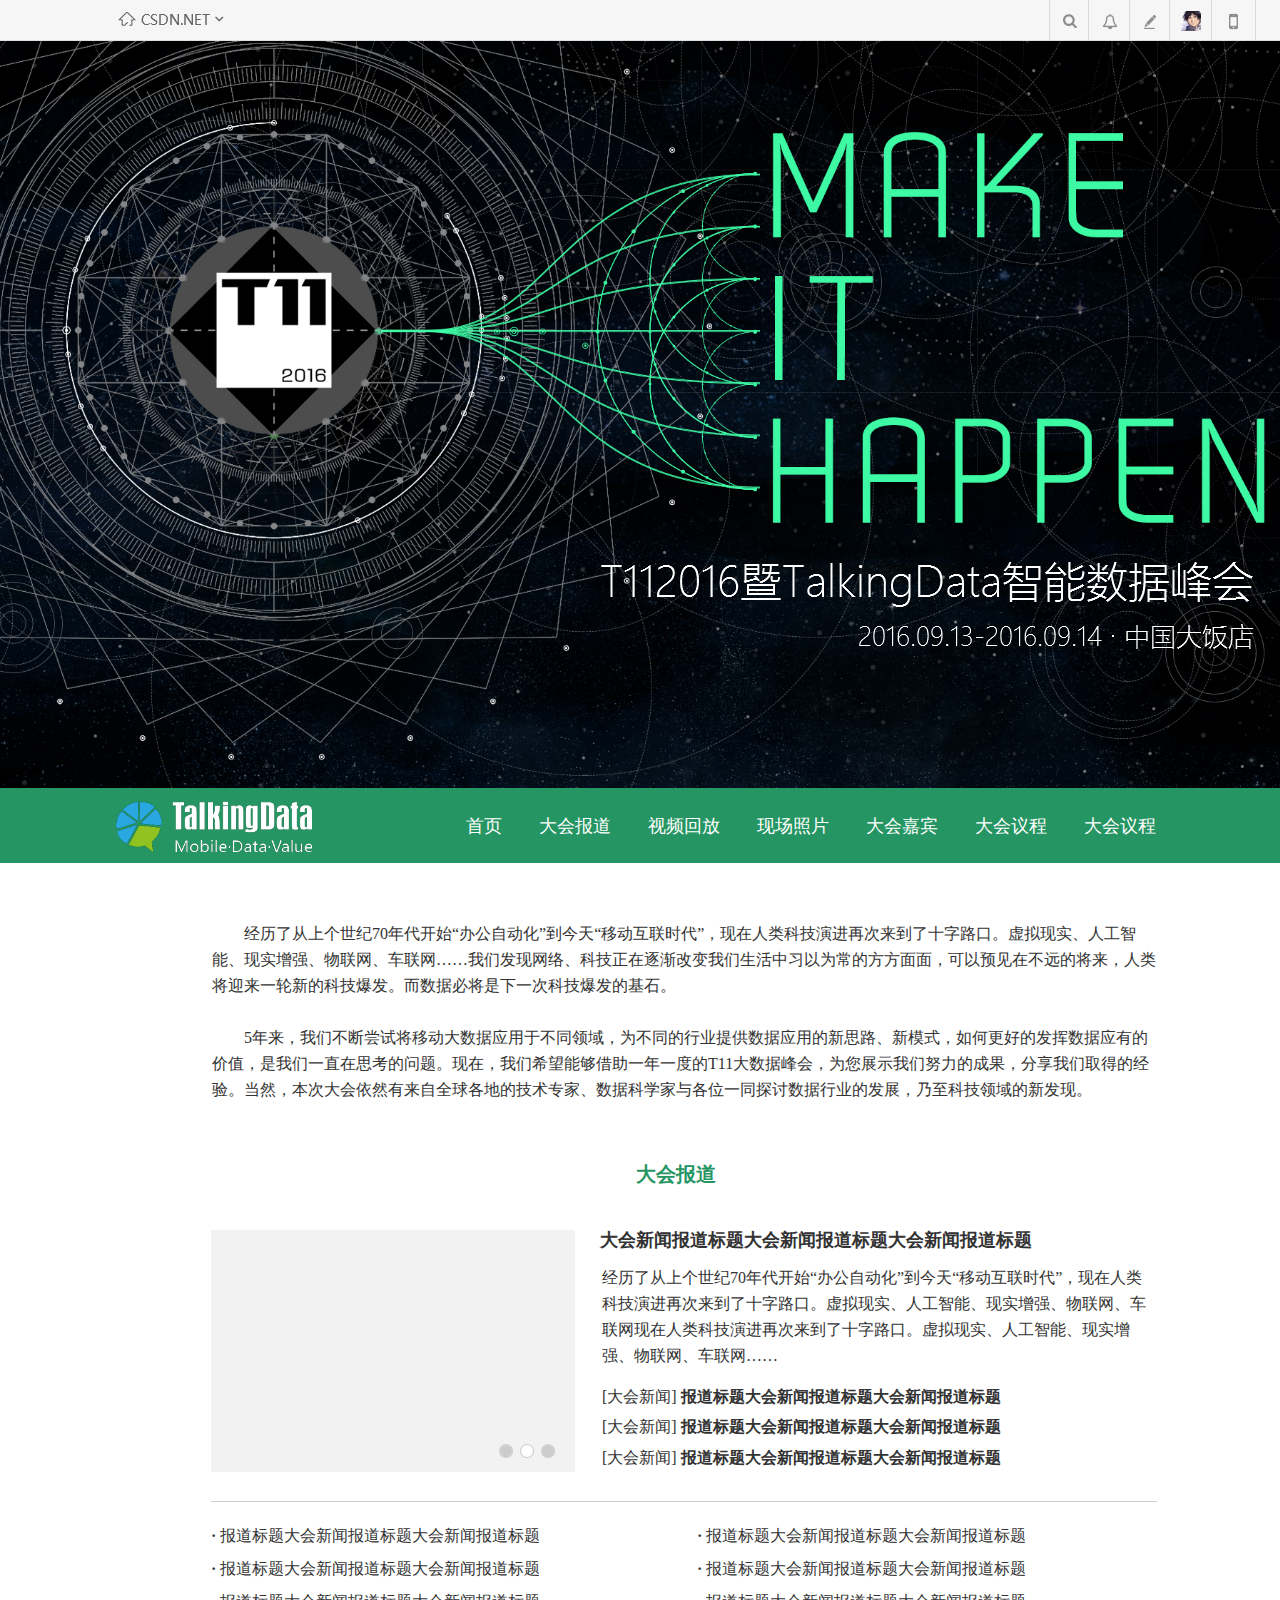
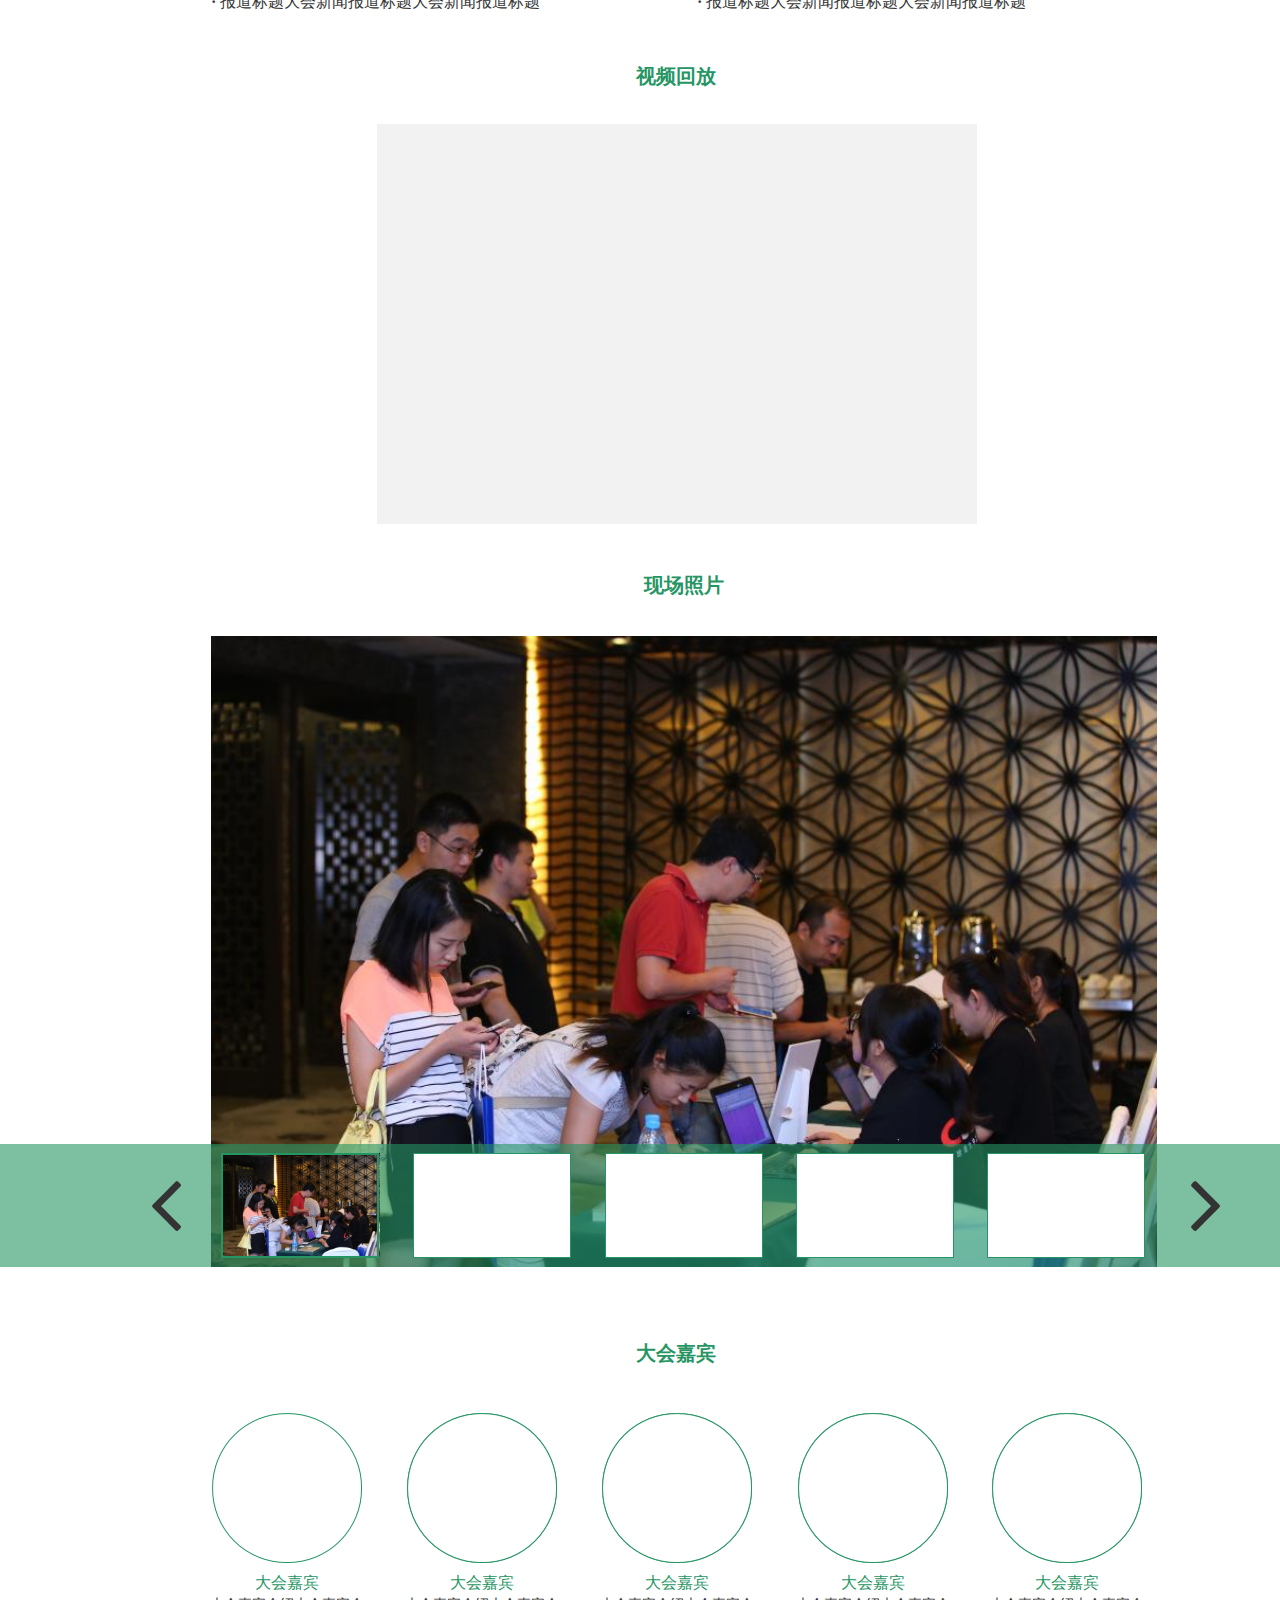
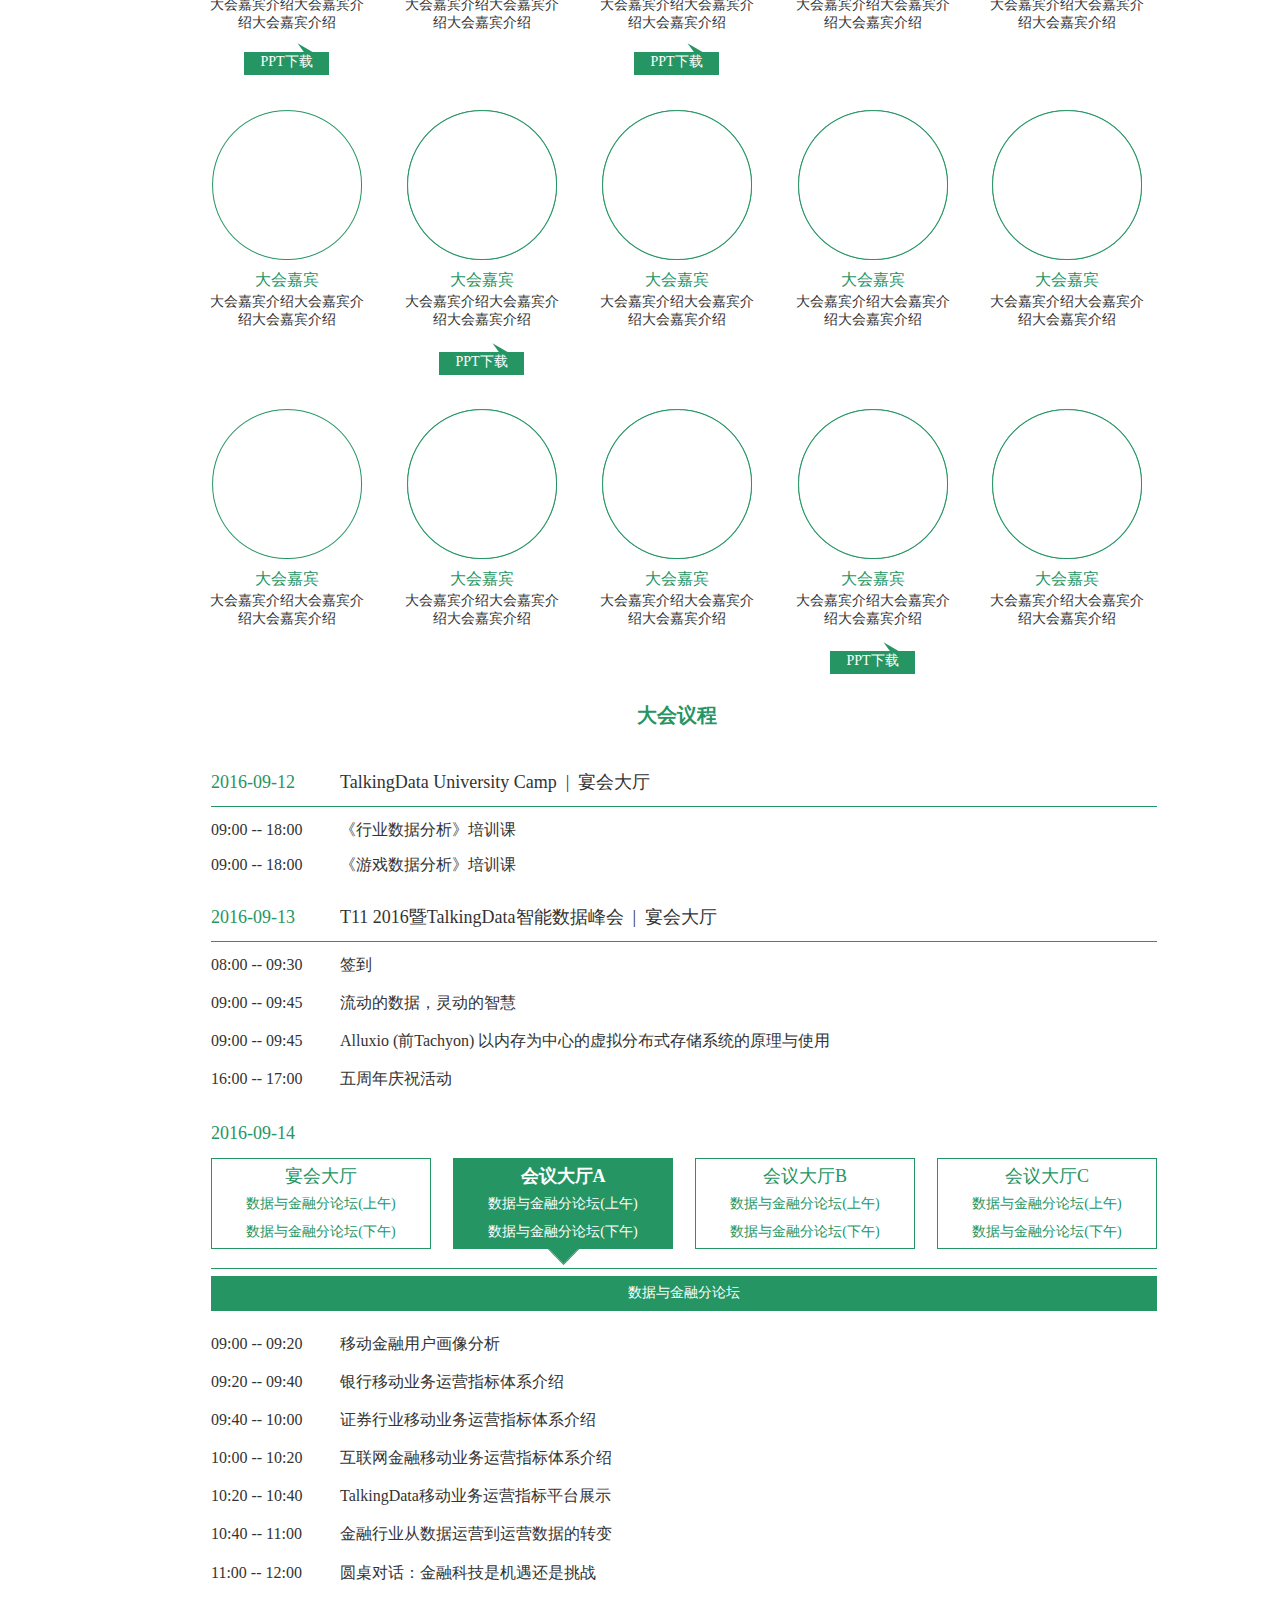
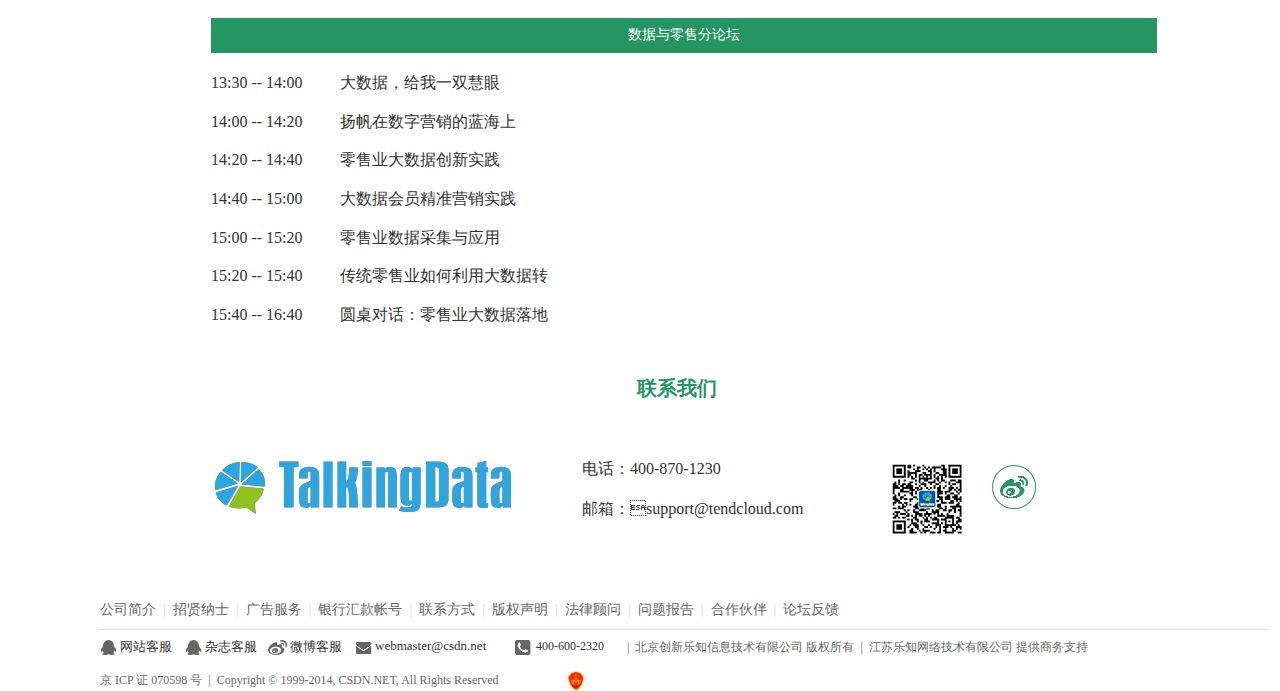
==== commit 005e4c6e: "gamma" ====
--- a/20160824_talkingdata____.html
+++ b/20160824_talkingdata____.html
@@ -1972,12 +1972,12 @@
               </div>
             </div>
 
-            <!-- Unnamed (Image) -->
-            <div id="u431" class="ax_default image">
-              <img id="u431_img" class="img " src="images/20160824_talkingdata____/u21.png"/>
+            <!-- Unnamed (Paragraph) -->
+            <div id="u431" class="ax_default paragraph">
+              <img id="u431_img" class="img " src="images/20160824_talkingdata____/u431.png"/>
               <!-- Unnamed () -->
-              <div id="u432" class="text" style="display: none; visibility: hidden">
-                <p><span></span></p>
+              <div id="u432" class="text" style="visibility: visible;">
+                <p><span>电话：400-870-1230</span></p>
               </div>
             </div>
 
@@ -1986,22 +1986,22 @@
               <img id="u433_img" class="img " src="images/20160824_talkingdata____/u433.png"/>
               <!-- Unnamed () -->
               <div id="u434" class="text" style="visibility: visible;">
-                <p><span>电话：400-870-1230</span></p>
-              </div>
-            </div>
-
-            <!-- Unnamed (Paragraph) -->
-            <div id="u435" class="ax_default paragraph">
-              <img id="u435_img" class="img " src="images/20160824_talkingdata____/u435.png"/>
+                <p><span>邮箱：</span></p><p><span>support@tendcloud.com</span></p>
+              </div>
+            </div>
+
+            <!-- Unnamed (Image) -->
+            <div id="u435" class="ax_default image">
+              <img id="u435_img" class="img " src="images/20160824_talkingdata____/u424.png"/>
               <!-- Unnamed () -->
-              <div id="u436" class="text" style="visibility: visible;">
-                <p><span>邮箱：</span></p><p><span>support@tendcloud.com</span></p>
+              <div id="u436" class="text" style="display: none; visibility: hidden">
+                <p><span></span></p>
               </div>
             </div>
 
             <!-- Unnamed (Image) -->
             <div id="u437" class="ax_default image">
-              <img id="u437_img" class="img " src="images/20160824_talkingdata____/u424.png"/>
+              <img id="u437_img" class="img " src="images/20160824_talkingdata____/u437.png"/>
               <!-- Unnamed () -->
               <div id="u438" class="text" style="display: none; visibility: hidden">
                 <p><span></span></p>
@@ -2010,19 +2010,28 @@
 
             <!-- Unnamed (Image) -->
             <div id="u439" class="ax_default image">
-              <img id="u439_img" class="img " src="images/20160824_talkingdata____/u439.png"/>
+              <img id="u439_img" class="img " src="images/20160824_talkingdata____/u21.png"/>
               <!-- Unnamed () -->
               <div id="u440" class="text" style="display: none; visibility: hidden">
                 <p><span></span></p>
               </div>
             </div>
 
-            <!-- Unnamed (Ellipse) -->
-            <div id="u441" class="ax_default paragraph">
+            <!-- Unnamed (Image) -->
+            <div id="u441" class="ax_default image">
               <img id="u441_img" class="img " src="images/20160824_talkingdata____/u441.png"/>
               <!-- Unnamed () -->
-              <div id="u442" class="text" style="visibility: visible;">
-                <p><span>x</span></p>
+              <div id="u442" class="text" style="display: none; visibility: hidden">
+                <p><span></span></p>
+              </div>
+            </div>
+
+            <!-- Unnamed (Paragraph) -->
+            <div id="u443" class="ax_default paragraph">
+              <img id="u443_img" class="img " src="images/20160824_talkingdata____/u443.png"/>
+              <!-- Unnamed () -->
+              <div id="u444" class="text" style="visibility: visible;">
+                <p><span>联系我们</span></p>
               </div>
             </div>
           </div>
@@ -2031,80 +2040,67 @@
           <div id="u428_state1_content" class="panel_state_content">
 
             <!-- Unnamed (Rectangle) -->
-            <div id="u443" class="ax_default box_3">
-              <div id="u443_div" class=""></div>
-              <!-- Unnamed () -->
-              <div id="u444" class="text" style="display: none; visibility: hidden">
-                <p><span></span></p>
-              </div>
-            </div>
-
-            <!-- Unnamed (Image) -->
-            <div id="u445" class="ax_default image">
-              <img id="u445_img" class="img " src="images/20160824_talkingdata____/u21.png"/>
+            <div id="u445" class="ax_default box_3">
+              <div id="u445_div" class=""></div>
               <!-- Unnamed () -->
               <div id="u446" class="text" style="display: none; visibility: hidden">
                 <p><span></span></p>
               </div>
             </div>
 
-            <!-- Unnamed (Paragraph) -->
-            <div id="u447" class="ax_default paragraph">
-              <img id="u447_img" class="img " src="images/20160824_talkingdata____/u433.png"/>
+            <!-- Unnamed (Image) -->
+            <div id="u447" class="ax_default image">
+              <img id="u447_img" class="img " src="images/20160824_talkingdata____/u21.png"/>
               <!-- Unnamed () -->
-              <div id="u448" class="text" style="visibility: visible;">
-                <p><span>电话：400-870-1230</span></p>
+              <div id="u448" class="text" style="display: none; visibility: hidden">
+                <p><span></span></p>
               </div>
             </div>
 
             <!-- Unnamed (Paragraph) -->
             <div id="u449" class="ax_default paragraph">
-              <img id="u449_img" class="img " src="images/20160824_talkingdata____/u435.png"/>
+              <img id="u449_img" class="img " src="images/20160824_talkingdata____/u449.png"/>
               <!-- Unnamed () -->
               <div id="u450" class="text" style="visibility: visible;">
+                <p><span>电话：400-870-1230</span></p>
+              </div>
+            </div>
+
+            <!-- Unnamed (Paragraph) -->
+            <div id="u451" class="ax_default paragraph">
+              <img id="u451_img" class="img " src="images/20160824_talkingdata____/u433.png"/>
+              <!-- Unnamed () -->
+              <div id="u452" class="text" style="visibility: visible;">
                 <p><span>邮箱：</span></p><p><span>support@tendcloud.com</span></p>
-              </div>
-            </div>
-
-            <!-- Unnamed (Image) -->
-            <div id="u451" class="ax_default image">
-              <img id="u451_img" class="img " src="images/20160824_talkingdata____/u424.png"/>
-              <!-- Unnamed () -->
-              <div id="u452" class="text" style="display: none; visibility: hidden">
-                <p><span></span></p>
               </div>
             </div>
 
             <!-- Unnamed (Image) -->
             <div id="u453" class="ax_default image">
-              <img id="u453_img" class="img " src="images/20160824_talkingdata____/u439.png"/>
+              <img id="u453_img" class="img " src="images/20160824_talkingdata____/u424.png"/>
               <!-- Unnamed () -->
               <div id="u454" class="text" style="display: none; visibility: hidden">
                 <p><span></span></p>
               </div>
             </div>
 
-            <!-- Unnamed (Ellipse) -->
-            <div id="u455" class="ax_default paragraph">
-              <img id="u455_img" class="img " src="images/20160824_talkingdata____/u441.png"/>
+            <!-- Unnamed (Image) -->
+            <div id="u455" class="ax_default image">
+              <img id="u455_img" class="img " src="images/20160824_talkingdata____/u437.png"/>
               <!-- Unnamed () -->
-              <div id="u456" class="text" style="visibility: visible;">
-                <p><span>x</span></p>
-              </div>
-            </div>
-
-            <!-- Unnamed (Rectangle) -->
-            <div id="u457" class="ax_default box_3">
-              <div id="u457_div" class=""></div>
+              <div id="u456" class="text" style="display: none; visibility: hidden">
+                <p><span></span></p>
+              </div>
+            </div>
+
+            <!-- Unnamed (Image) -->
+            <div id="u457" class="ax_default image">
+              <img id="u457_img" class="img " src="images/20160824_talkingdata____/u441.png"/>
               <!-- Unnamed () -->
-              <div id="u458" class="text" style="visibility: visible;">
-                <p><span>返回顶部</span></p>
-              </div>
-            </div>
-          </div>
-        </div>
-        <div id="u428_state2" class="panel_state" data-label="State3" style="display: none; visibility: hidden;">
-          <div id="u428_state2_content" class="panel_state_content">
+              <div id="u458" class="text" style="display: none; visibility: hidden">
+                <p><span></span></p>
+              </div>
+            </div>
 
             <!-- Unnamed (Rectangle) -->
             <div id="u459" class="ax_default box_3">
@@ -2114,7 +2110,38 @@
                 <p><span>返回顶部</span></p>
               </div>
             </div>
-          </div>
+
+            <!-- Unnamed (Paragraph) -->
+            <div id="u461" class="ax_default paragraph">
+              <img id="u461_img" class="img " src="images/20160824_talkingdata____/u443.png"/>
+              <!-- Unnamed () -->
+              <div id="u462" class="text" style="visibility: visible;">
+                <p><span>联系我们</span></p>
+              </div>
+            </div>
+          </div>
+        </div>
+        <div id="u428_state2" class="panel_state" data-label="State3" style="display: none; visibility: hidden;">
+          <div id="u428_state2_content" class="panel_state_content">
+
+            <!-- Unnamed (Rectangle) -->
+            <div id="u463" class="ax_default box_3">
+              <div id="u463_div" class=""></div>
+              <!-- Unnamed () -->
+              <div id="u464" class="text" style="visibility: visible;">
+                <p><span>返回顶部</span></p>
+              </div>
+            </div>
+          </div>
+        </div>
+      </div>
+
+      <!-- Unnamed (Rectangle) -->
+      <div id="u465" class="ax_default heading_2">
+        <div id="u465_div" class=""></div>
+        <!-- Unnamed () -->
+        <div id="u466" class="text" style="visibility: visible;">
+          <p><span>大会议程</span></p>
         </div>
       </div>
     </div>
--- a/files/20160824_talkingdata____/styles.css
+++ b/files/20160824_talkingdata____/styles.css
@@ -326,7 +326,7 @@
 }
 #u23 {
   position:absolute;
-  left:586px;
+  left:466px;
   top:814px;
   width:37px;
   height:24px;
@@ -364,7 +364,7 @@
 }
 #u25 {
   position:absolute;
-  left:657px;
+  left:539px;
   top:814px;
   width:73px;
   height:24px;
@@ -402,7 +402,7 @@
 }
 #u27 {
   position:absolute;
-  left:977px;
+  left:866px;
   top:814px;
   width:73px;
   height:24px;
@@ -440,7 +440,7 @@
 }
 #u29 {
   position:absolute;
-  left:1084px;
+  left:975px;
   top:814px;
   width:73px;
   height:24px;
@@ -478,7 +478,7 @@
 }
 #u31 {
   position:absolute;
-  left:870px;
+  left:757px;
   top:814px;
   width:73px;
   height:24px;
@@ -516,7 +516,7 @@
 }
 #u33 {
   position:absolute;
-  left:764px;
+  left:648px;
   top:814px;
   width:73px;
   height:24px;
@@ -6620,36 +6620,14 @@
   position:absolute;
   left:0px;
   top:0px;
-  width:137px;
-  height:38px;
+  width:163px;
+  height:20px;
 }
 #u431 {
-  position:absolute;
-  left:19px;
-  top:33px;
-  width:137px;
-  height:38px;
-}
-#u432 {
-  position:absolute;
-  left:2px;
-  top:11px;
-  width:133px;
-  visibility:hidden;
-  word-wrap:break-word;
-}
-#u433_img {
-  position:absolute;
-  left:0px;
-  top:0px;
-  width:148px;
-  height:20px;
-}
-#u433 {
   position:absolute;
   left:17px;
   top:89px;
-  width:148px;
+  width:163px;
   height:20px;
   font-family:'微软雅黑';
   font-weight:400;
@@ -6658,21 +6636,21 @@
   color:#FFFFFF;
   line-height:20px;
 }
-#u434 {
-  position:absolute;
-  left:0px;
-  top:0px;
-  width:148px;
-  word-wrap:break-word;
-}
-#u435_img {
+#u432 {
+  position:absolute;
+  left:0px;
+  top:0px;
+  width:163px;
+  word-wrap:break-word;
+}
+#u433_img {
   position:absolute;
   left:0px;
   top:0px;
   width:146px;
   height:60px;
 }
-#u435 {
+#u433 {
   position:absolute;
   left:17px;
   top:119px;
@@ -6685,28 +6663,28 @@
   color:#FFFFFF;
   line-height:20px;
 }
-#u436 {
+#u434 {
   position:absolute;
   left:0px;
   top:0px;
   width:146px;
   word-wrap:break-word;
 }
-#u437_img {
+#u435_img {
   position:absolute;
   left:0px;
   top:0px;
   width:80px;
   height:80px;
 }
-#u437 {
+#u435 {
   position:absolute;
   left:16px;
   top:197px;
   width:80px;
   height:80px;
 }
-#u438 {
+#u436 {
   position:absolute;
   left:2px;
   top:32px;
@@ -6714,14 +6692,14 @@
   visibility:hidden;
   word-wrap:break-word;
 }
-#u439_img {
+#u437_img {
   position:absolute;
   left:0px;
   top:0px;
   width:44px;
   height:44px;
 }
-#u439 {
+#u437 {
   position:absolute;
   left:121px;
   top:197px;
@@ -6734,7 +6712,7 @@
   color:#FFFFFF;
   line-height:20px;
 }
-#u440 {
+#u438 {
   position:absolute;
   left:2px;
   top:14px;
@@ -6742,6 +6720,28 @@
   visibility:hidden;
   word-wrap:break-word;
 }
+#u439_img {
+  position:absolute;
+  left:0px;
+  top:0px;
+  width:137px;
+  height:38px;
+}
+#u439 {
+  position:absolute;
+  left:14px;
+  top:45px;
+  width:137px;
+  height:38px;
+}
+#u440 {
+  position:absolute;
+  left:2px;
+  top:11px;
+  width:133px;
+  visibility:hidden;
+  word-wrap:break-word;
+}
 #u441_img {
   position:absolute;
   left:0px;
@@ -6751,23 +6751,50 @@
 }
 #u441 {
   position:absolute;
-  left:153px;
-  top:0px;
+  left:152px;
+  top:6px;
   width:28px;
   height:28px;
   font-family:'FontAwesome';
   font-weight:400;
   font-style:normal;
-  font-size:22px;
+  font-size:18px;
   color:#FFFFFF;
-  text-align:center;
   line-height:20px;
 }
 #u442 {
   position:absolute;
-  left:0px;
-  top:4px;
-  width:28px;
+  left:2px;
+  top:6px;
+  width:24px;
+  visibility:hidden;
+  word-wrap:break-word;
+}
+#u443_img {
+  position:absolute;
+  left:0px;
+  top:0px;
+  width:139px;
+  height:20px;
+}
+#u443 {
+  position:absolute;
+  left:15px;
+  top:11px;
+  width:139px;
+  height:20px;
+  font-family:'微软雅黑 Bold', '微软雅黑 Regular', '微软雅黑';
+  font-weight:700;
+  font-style:normal;
+  font-size:16px;
+  color:#FFFFFF;
+  line-height:20px;
+}
+#u444 {
+  position:absolute;
+  left:0px;
+  top:0px;
+  width:139px;
   word-wrap:break-word;
 }
 #u428_state1 {
@@ -6784,7 +6811,7 @@
   width:1px;
   height:1px;
 }
-#u443_div {
+#u445_div {
   position:absolute;
   left:0px;
   top:0px;
@@ -6803,7 +6830,7 @@
   font-size:14px;
   color:#FFFFFF;
 }
-#u443 {
+#u445 {
   position:absolute;
   left:0px;
   top:5px;
@@ -6815,7 +6842,7 @@
   font-size:14px;
   color:#FFFFFF;
 }
-#u444 {
+#u446 {
   position:absolute;
   left:2px;
   top:137px;
@@ -6823,21 +6850,21 @@
   visibility:hidden;
   word-wrap:break-word;
 }
-#u445_img {
+#u447_img {
   position:absolute;
   left:0px;
   top:0px;
   width:137px;
   height:38px;
 }
-#u445 {
-  position:absolute;
-  left:19px;
-  top:33px;
+#u447 {
+  position:absolute;
+  left:14px;
+  top:45px;
   width:137px;
   height:38px;
 }
-#u446 {
+#u448 {
   position:absolute;
   left:2px;
   top:11px;
@@ -6845,18 +6872,18 @@
   visibility:hidden;
   word-wrap:break-word;
 }
-#u447_img {
-  position:absolute;
-  left:0px;
-  top:0px;
-  width:148px;
+#u449_img {
+  position:absolute;
+  left:0px;
+  top:0px;
+  width:164px;
   height:20px;
 }
-#u447 {
+#u449 {
   position:absolute;
   left:17px;
   top:89px;
-  width:148px;
+  width:164px;
   height:20px;
   font-family:'微软雅黑';
   font-weight:400;
@@ -6865,21 +6892,21 @@
   color:#FFFFFF;
   line-height:20px;
 }
-#u448 {
-  position:absolute;
-  left:0px;
-  top:0px;
-  width:148px;
-  word-wrap:break-word;
-}
-#u449_img {
+#u450 {
+  position:absolute;
+  left:0px;
+  top:0px;
+  width:164px;
+  word-wrap:break-word;
+}
+#u451_img {
   position:absolute;
   left:0px;
   top:0px;
   width:146px;
   height:60px;
 }
-#u449 {
+#u451 {
   position:absolute;
   left:17px;
   top:119px;
@@ -6892,28 +6919,28 @@
   color:#FFFFFF;
   line-height:20px;
 }
-#u450 {
+#u452 {
   position:absolute;
   left:0px;
   top:0px;
   width:146px;
   word-wrap:break-word;
 }
-#u451_img {
+#u453_img {
   position:absolute;
   left:0px;
   top:0px;
   width:80px;
   height:80px;
 }
-#u451 {
+#u453 {
   position:absolute;
   left:16px;
   top:197px;
   width:80px;
   height:80px;
 }
-#u452 {
+#u454 {
   position:absolute;
   left:2px;
   top:32px;
@@ -6921,14 +6948,14 @@
   visibility:hidden;
   word-wrap:break-word;
 }
-#u453_img {
+#u455_img {
   position:absolute;
   left:0px;
   top:0px;
   width:44px;
   height:44px;
 }
-#u453 {
+#u455 {
   position:absolute;
   left:121px;
   top:197px;
@@ -6941,7 +6968,7 @@
   color:#FFFFFF;
   line-height:20px;
 }
-#u454 {
+#u456 {
   position:absolute;
   left:2px;
   top:14px;
@@ -6949,35 +6976,35 @@
   visibility:hidden;
   word-wrap:break-word;
 }
-#u455_img {
+#u457_img {
   position:absolute;
   left:0px;
   top:0px;
   width:28px;
   height:28px;
 }
-#u455 {
-  position:absolute;
-  left:153px;
-  top:0px;
+#u457 {
+  position:absolute;
+  left:152px;
+  top:6px;
   width:28px;
   height:28px;
   font-family:'FontAwesome';
   font-weight:400;
   font-style:normal;
-  font-size:22px;
+  font-size:18px;
   color:#FFFFFF;
-  text-align:center;
   line-height:20px;
 }
-#u456 {
-  position:absolute;
-  left:0px;
-  top:4px;
-  width:28px;
-  word-wrap:break-word;
-}
-#u457_div {
+#u458 {
+  position:absolute;
+  left:2px;
+  top:6px;
+  width:24px;
+  visibility:hidden;
+  word-wrap:break-word;
+}
+#u459_div {
   position:absolute;
   left:0px;
   top:0px;
@@ -6996,7 +7023,7 @@
   font-size:16px;
   color:#FFFFFF;
 }
-#u457 {
+#u459 {
   position:absolute;
   left:1px;
   top:305px;
@@ -7008,13 +7035,40 @@
   font-size:16px;
   color:#FFFFFF;
 }
-#u458 {
+#u460 {
   position:absolute;
   left:2px;
   top:10px;
   width:176px;
   word-wrap:break-word;
 }
+#u461_img {
+  position:absolute;
+  left:0px;
+  top:0px;
+  width:139px;
+  height:20px;
+}
+#u461 {
+  position:absolute;
+  left:15px;
+  top:11px;
+  width:139px;
+  height:20px;
+  font-family:'微软雅黑 Bold', '微软雅黑 Regular', '微软雅黑';
+  font-weight:700;
+  font-style:normal;
+  font-size:16px;
+  color:#FFFFFF;
+  line-height:20px;
+}
+#u462 {
+  position:absolute;
+  left:0px;
+  top:0px;
+  width:139px;
+  word-wrap:break-word;
+}
 #u428_state2 {
   position:relative;
   left:0px;
@@ -7029,7 +7083,7 @@
   width:1px;
   height:1px;
 }
-#u459_div {
+#u463_div {
   position:absolute;
   left:0px;
   top:0px;
@@ -7048,7 +7102,7 @@
   font-size:16px;
   color:#FFFFFF;
 }
-#u459 {
+#u463 {
   position:absolute;
   left:1px;
   top:305px;
@@ -7060,10 +7114,48 @@
   font-size:16px;
   color:#FFFFFF;
 }
-#u460 {
+#u464 {
   position:absolute;
   left:2px;
   top:10px;
   width:176px;
   word-wrap:break-word;
 }
+#u465_div {
+  position:absolute;
+  left:0px;
+  top:0px;
+  width:73px;
+  height:24px;
+  background:inherit;
+  background-color:rgba(255, 255, 255, 0);
+  border:none;
+  border-radius:0px;
+  -moz-box-shadow:none;
+  -webkit-box-shadow:none;
+  box-shadow:none;
+  font-family:'微软雅黑';
+  font-weight:400;
+  font-style:normal;
+  font-size:18px;
+  color:#FFFFFF;
+}
+#u465 {
+  position:absolute;
+  left:1084px;
+  top:814px;
+  width:73px;
+  height:24px;
+  font-family:'微软雅黑';
+  font-weight:400;
+  font-style:normal;
+  font-size:18px;
+  color:#FFFFFF;
+}
+#u466 {
+  position:absolute;
+  left:0px;
+  top:0px;
+  width:73px;
+  white-space:nowrap;
+}
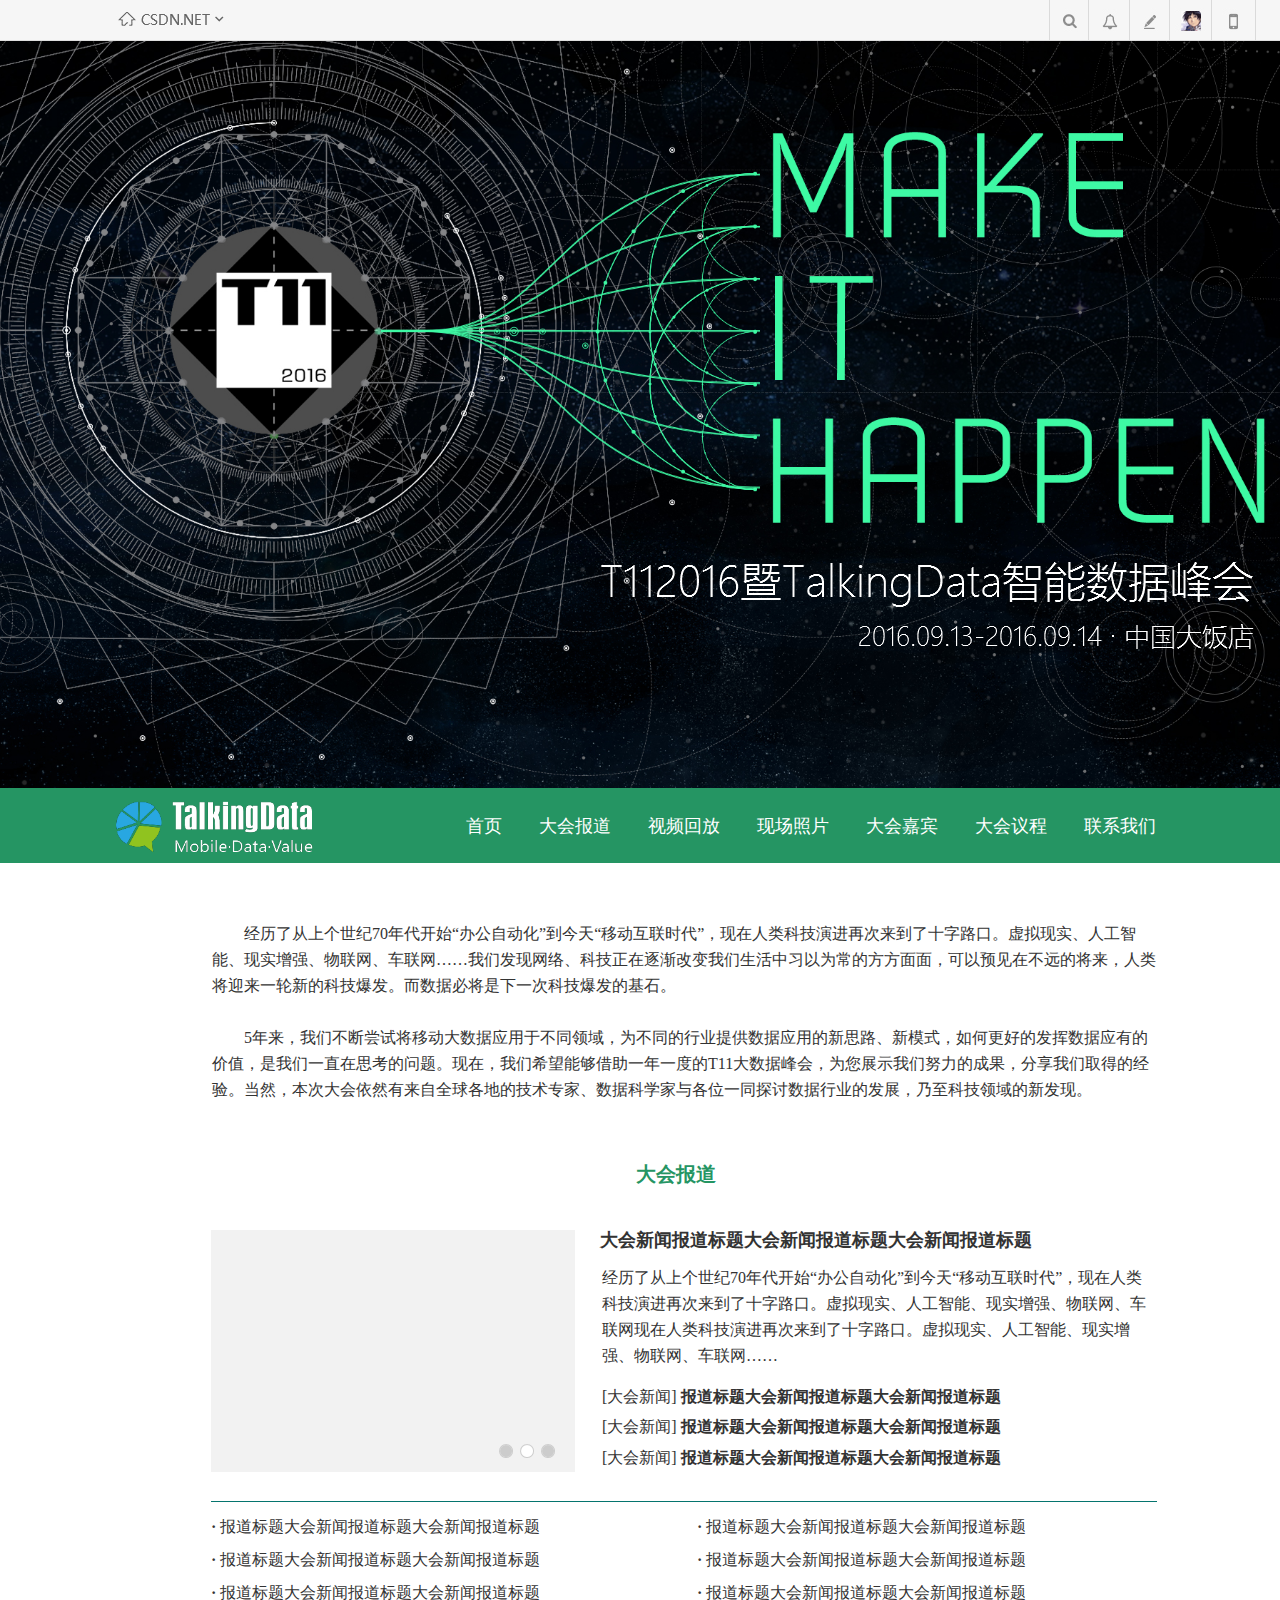
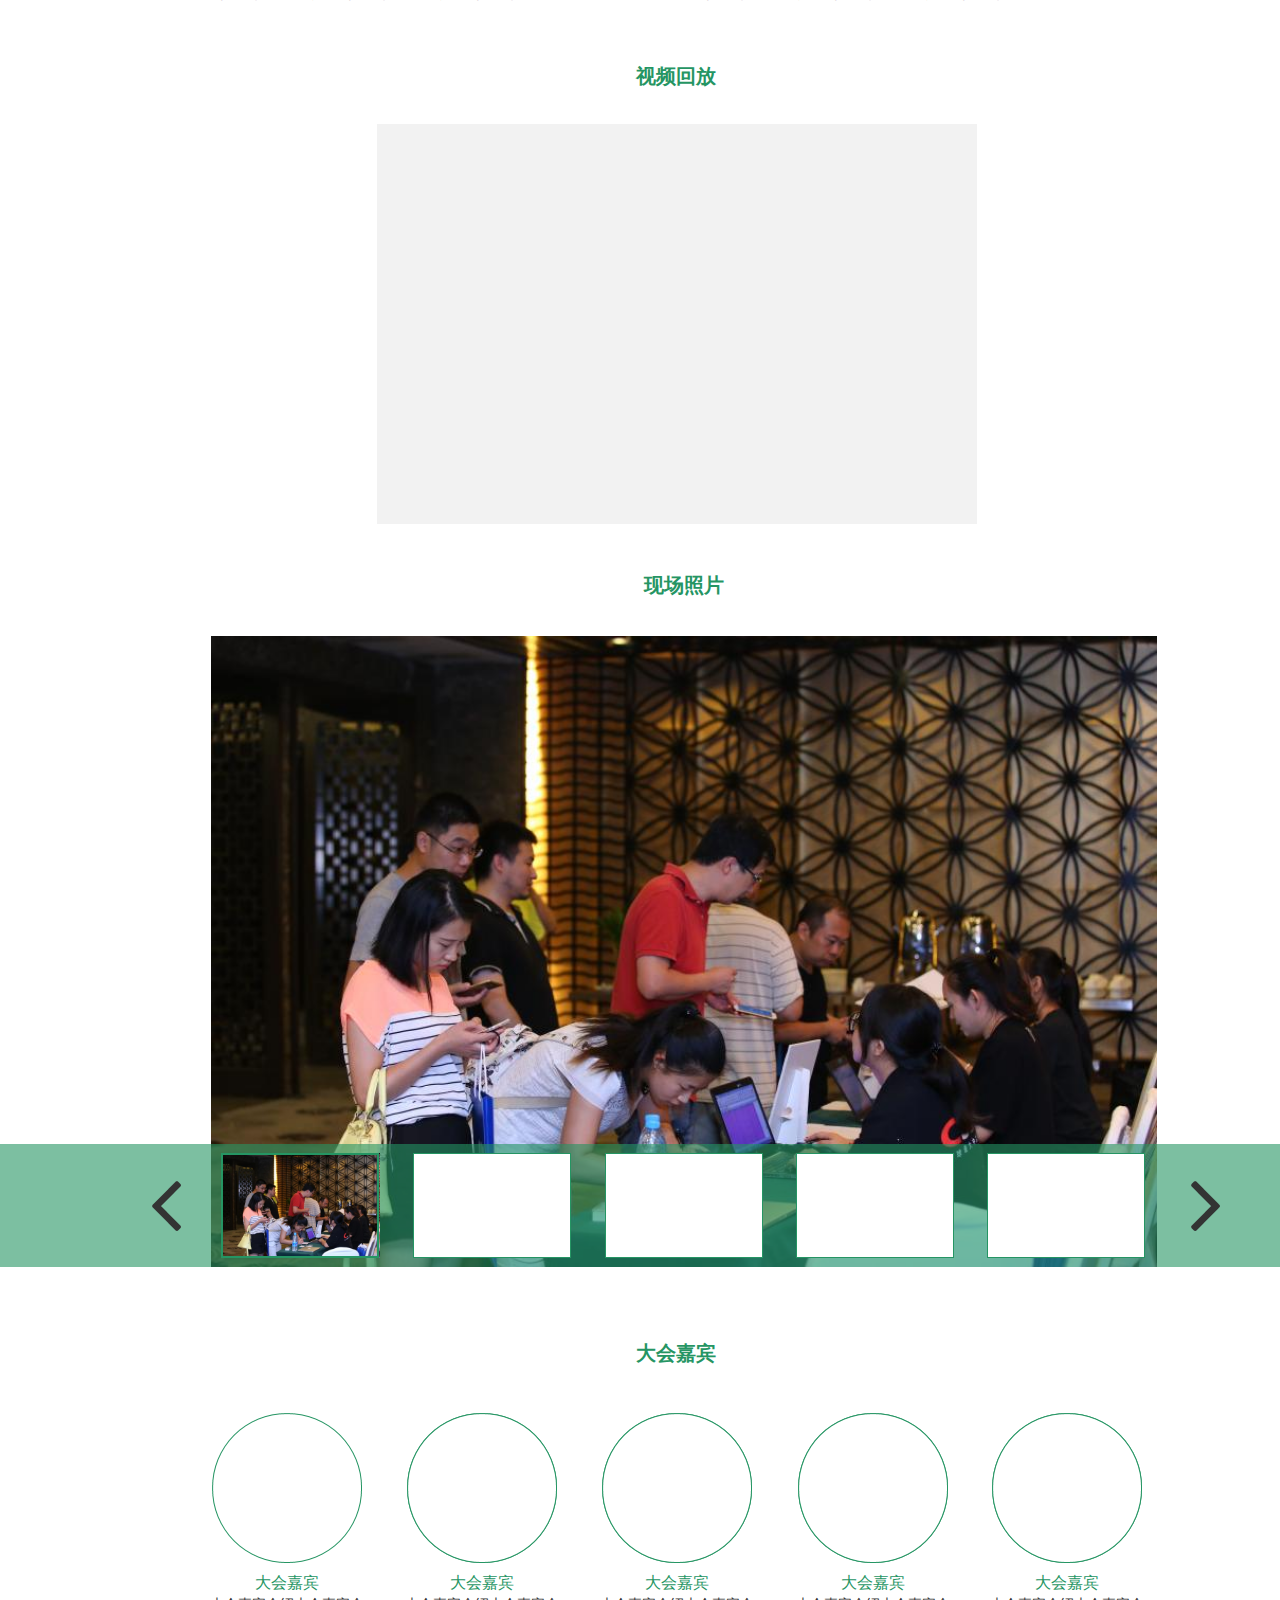
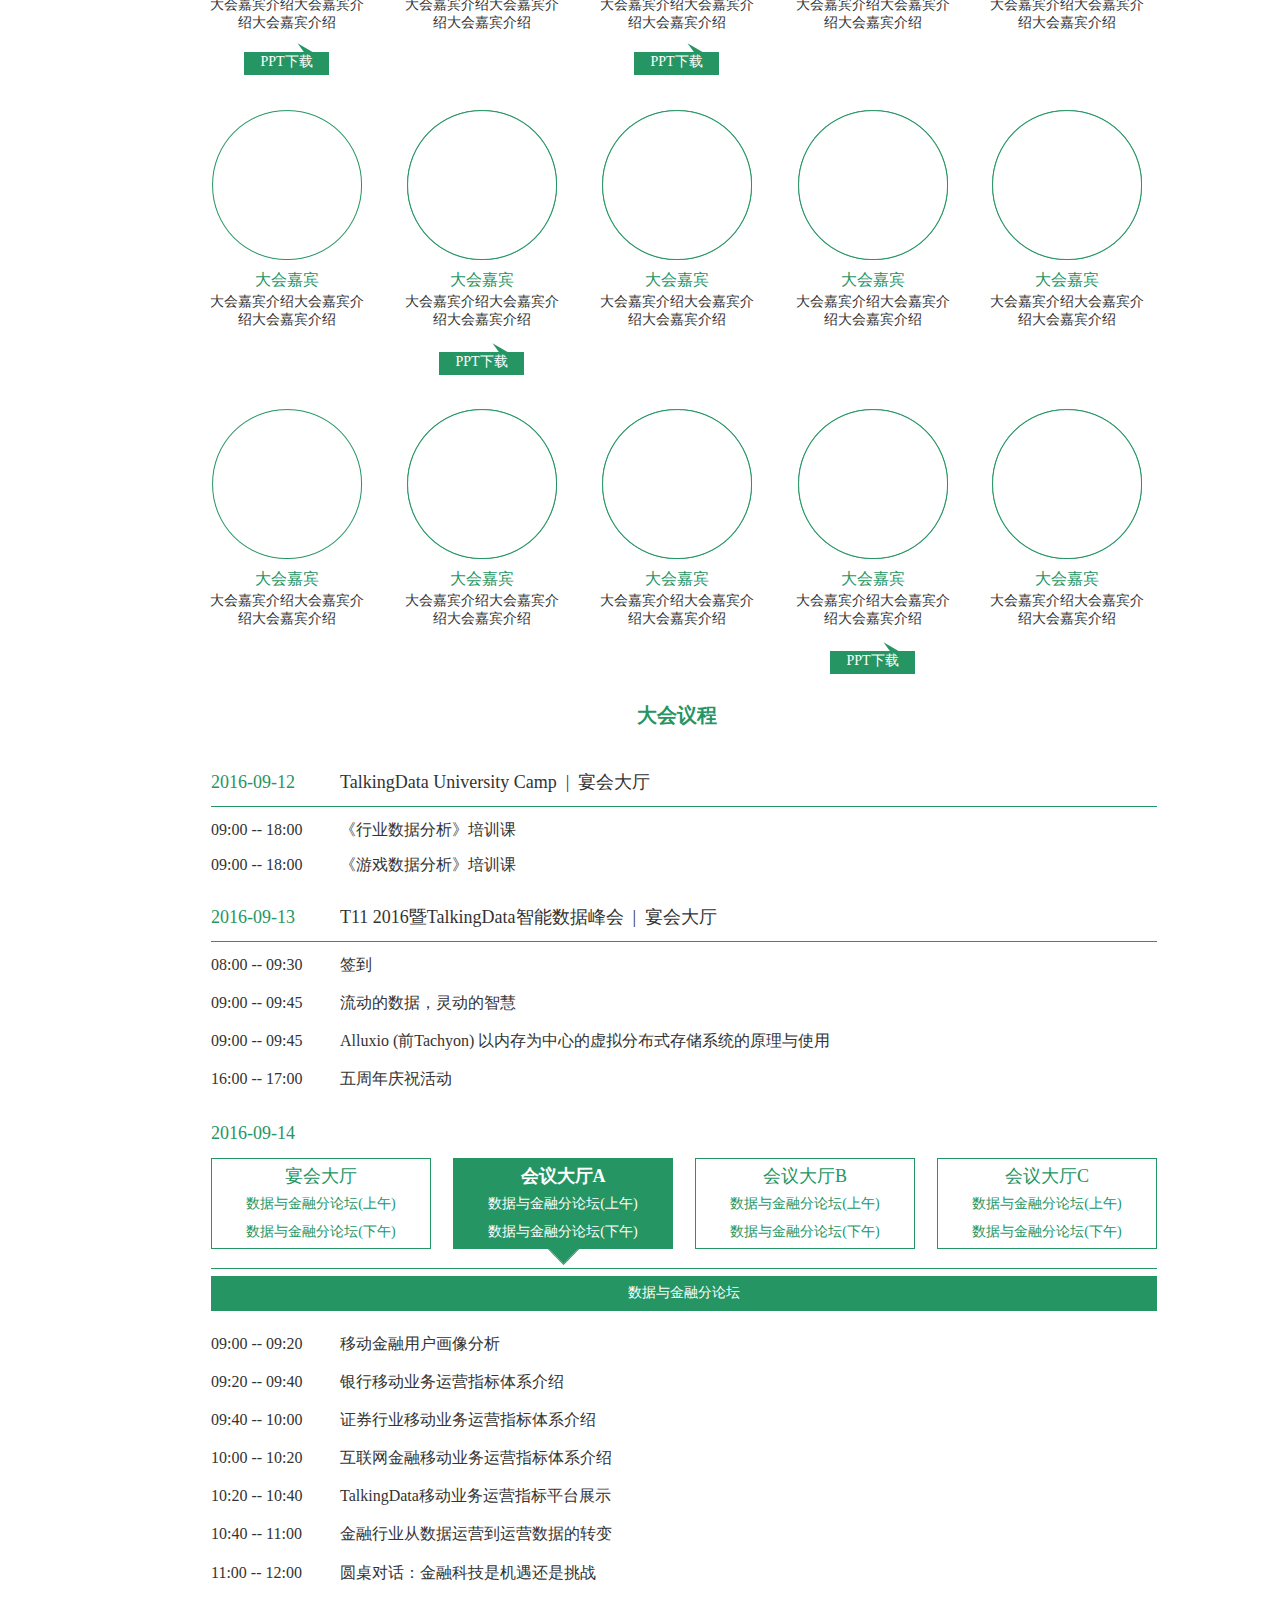
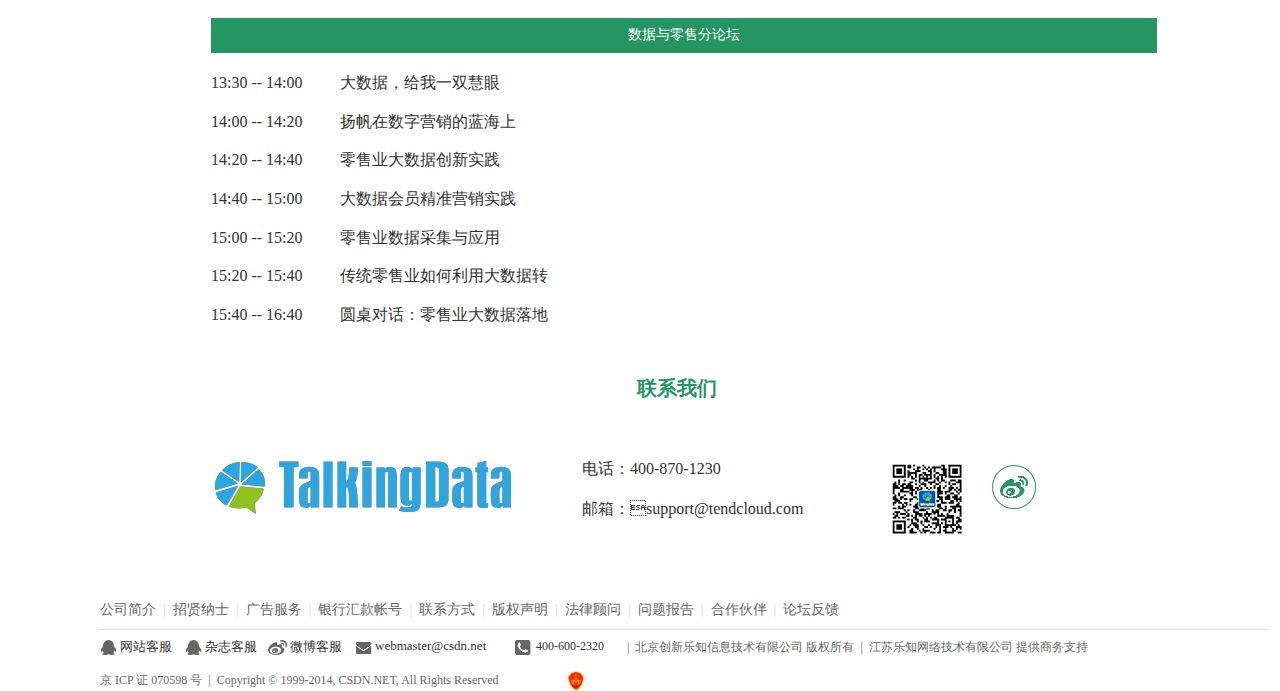
==== commit c08a146e: "gamma" ====
--- a/20160824_talkingdata____.html
+++ b/20160824_talkingdata____.html
@@ -2141,7 +2141,7 @@
         <div id="u465_div" class=""></div>
         <!-- Unnamed () -->
         <div id="u466" class="text" style="visibility: visible;">
-          <p><span>大会议程</span></p>
+          <p><span>联系我们</span></p>
         </div>
       </div>
     </div>
--- a/files/20160824_talkingdata____/styles.css
+++ b/files/20160824_talkingdata____/styles.css
@@ -6251,7 +6251,7 @@
 #u403 {
   position:absolute;
   left:211px;
-  top:1522px;
+  top:1513px;
   width:460px;
   height:28px;
   font-family:'微软雅黑 Bold', '微软雅黑 Regular', '微软雅黑';
@@ -6276,7 +6276,7 @@
 #u405 {
   position:absolute;
   left:211px;
-  top:1555px;
+  top:1546px;
   width:460px;
   height:28px;
   font-family:'微软雅黑 Bold', '微软雅黑 Regular', '微软雅黑';
@@ -6301,7 +6301,7 @@
 #u407 {
   position:absolute;
   left:211px;
-  top:1588px;
+  top:1579px;
   width:460px;
   height:28px;
   font-family:'微软雅黑 Bold', '微软雅黑 Regular', '微软雅黑';
@@ -6326,7 +6326,7 @@
 #u409 {
   position:absolute;
   left:697px;
-  top:1522px;
+  top:1513px;
   width:460px;
   height:28px;
   font-family:'微软雅黑 Bold', '微软雅黑 Regular', '微软雅黑';
@@ -6351,7 +6351,7 @@
 #u411 {
   position:absolute;
   left:697px;
-  top:1555px;
+  top:1546px;
   width:460px;
   height:28px;
   font-family:'微软雅黑 Bold', '微软雅黑 Regular', '微软雅黑';
@@ -6376,7 +6376,7 @@
 #u413 {
   position:absolute;
   left:697px;
-  top:1588px;
+  top:1579px;
   width:460px;
   height:28px;
   font-family:'微软雅黑 Bold', '微软雅黑 Regular', '微软雅黑';
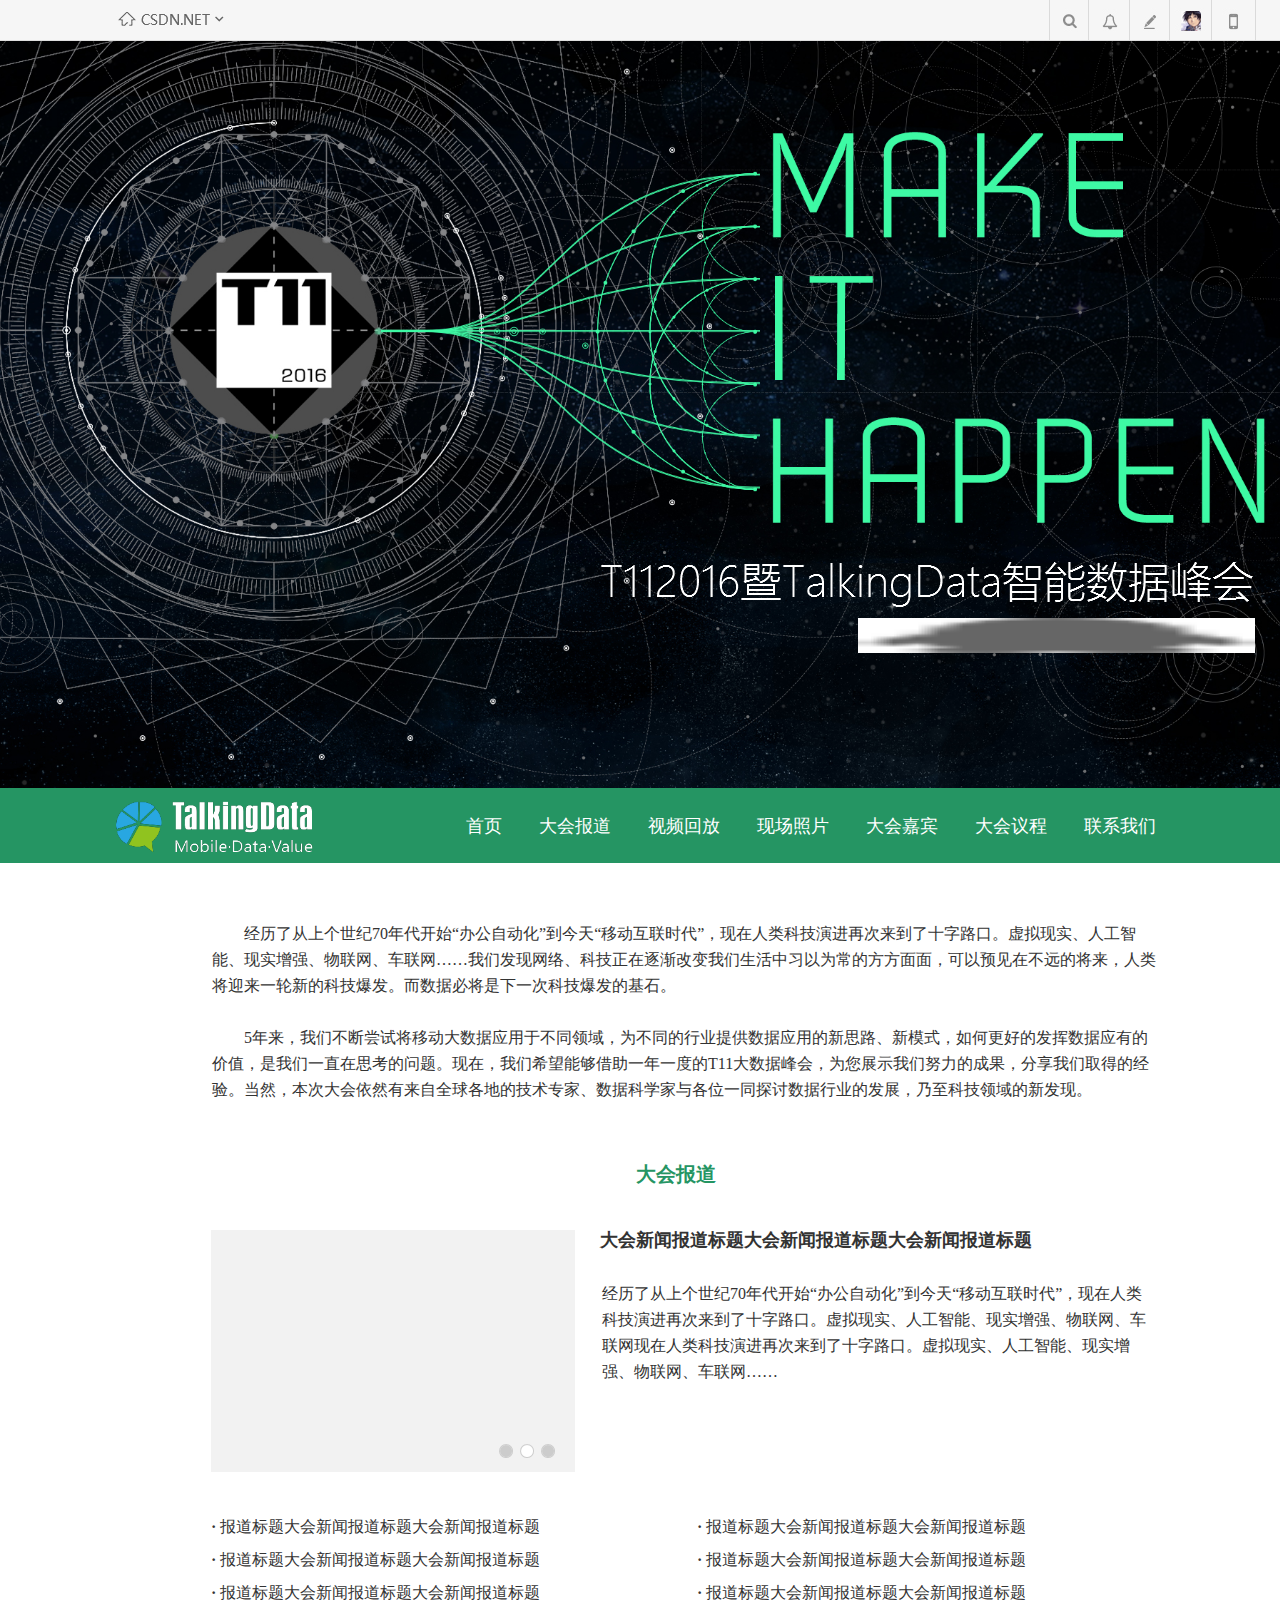
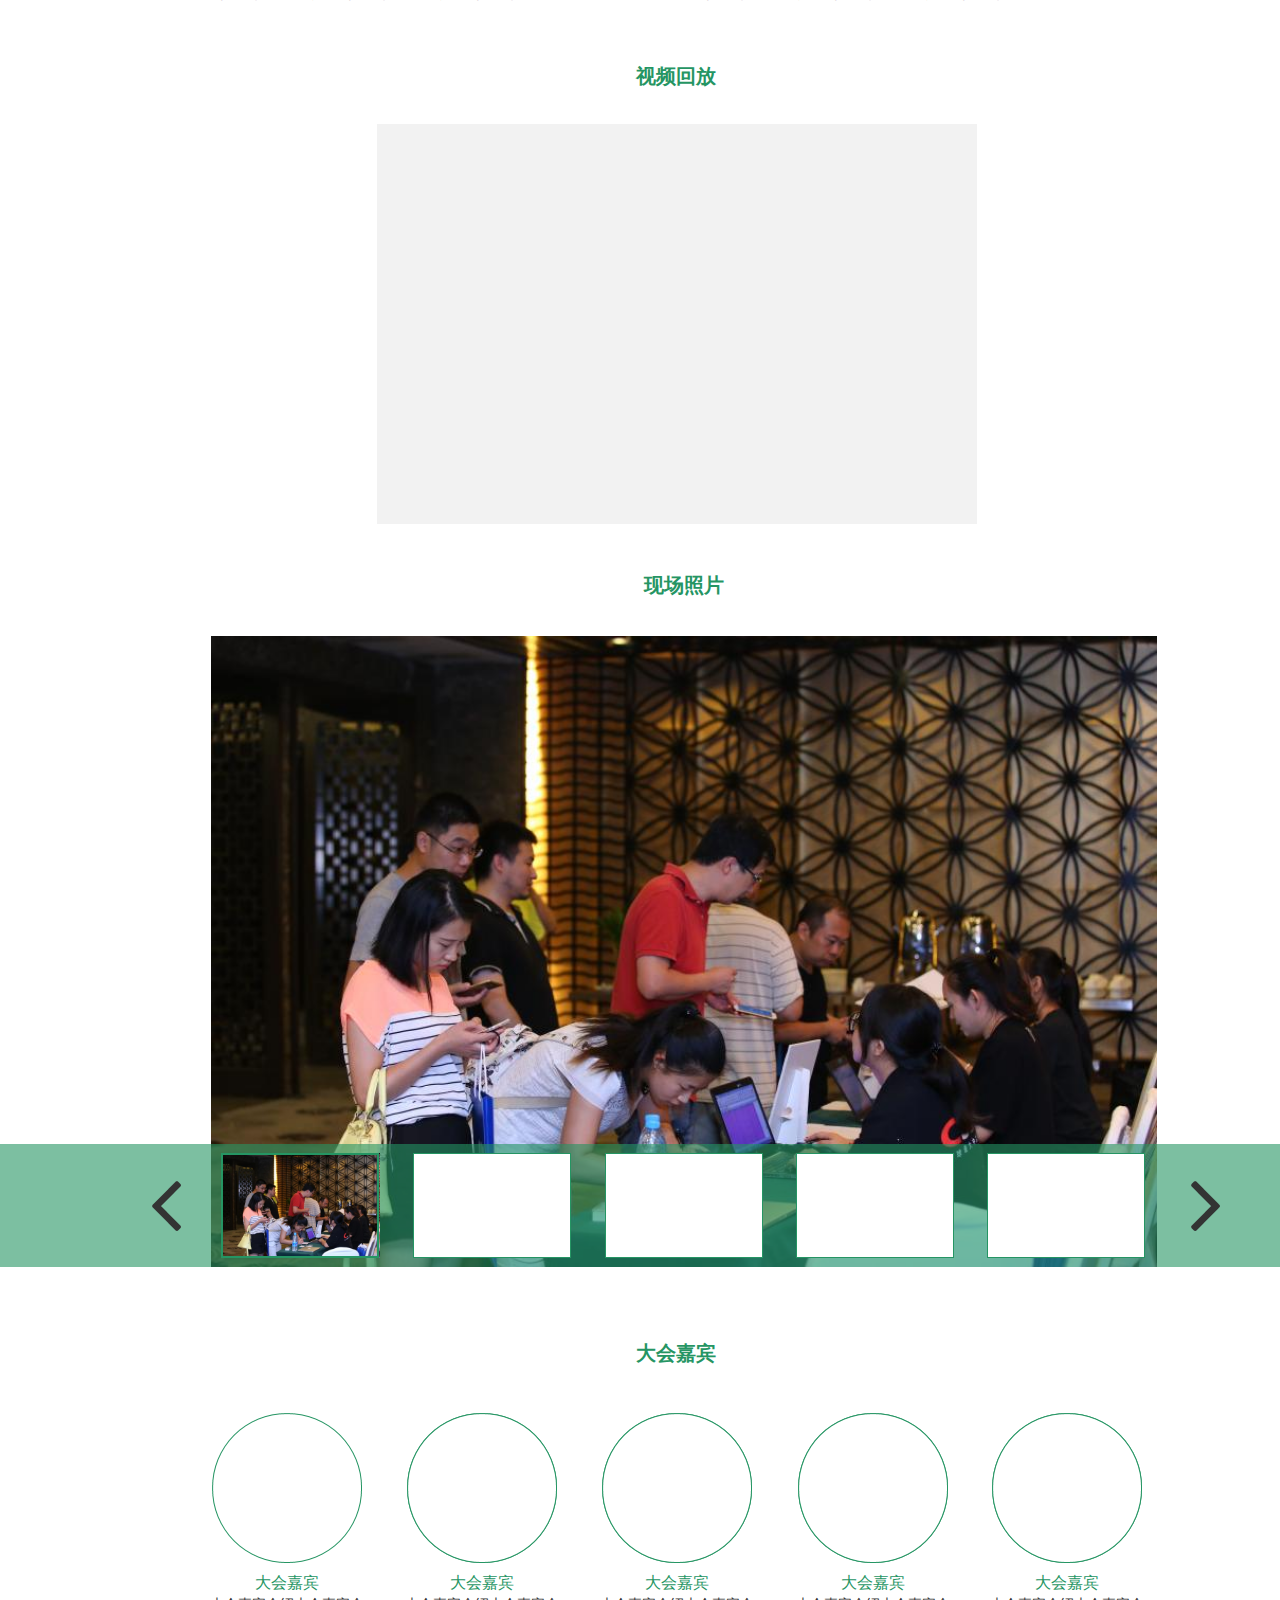
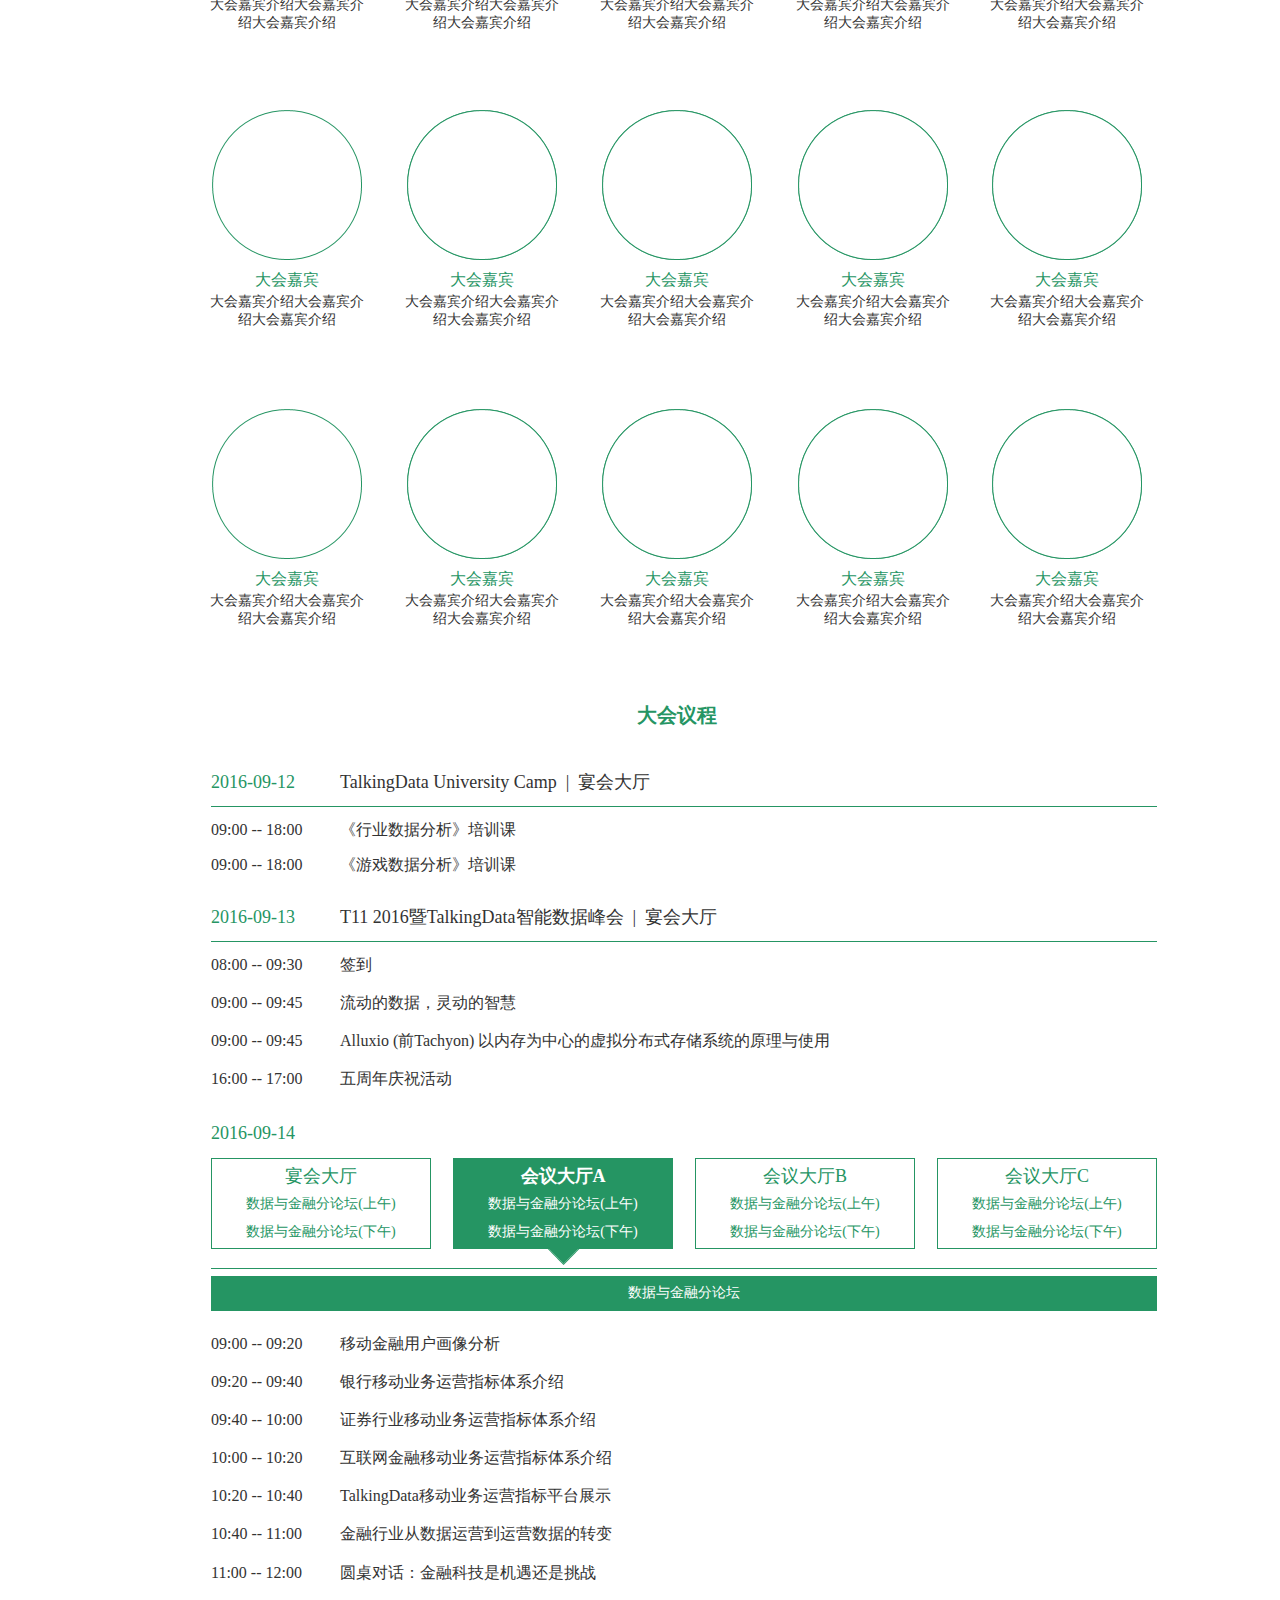
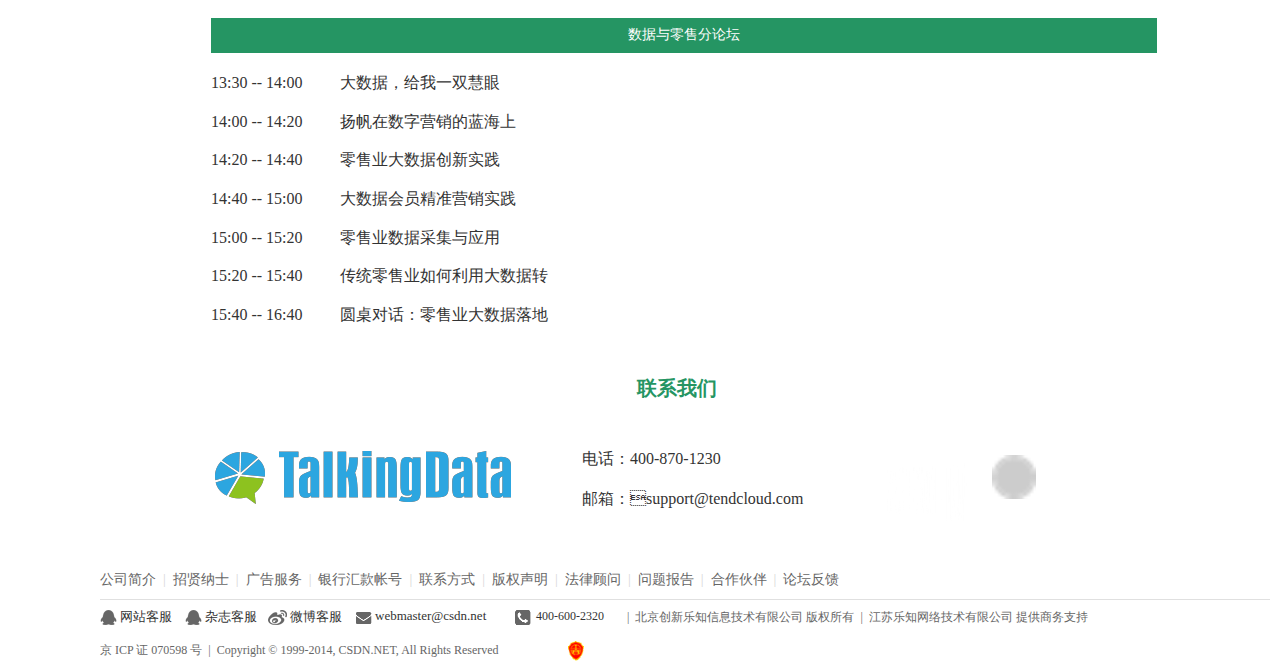
==== commit 97febc4a: "alpha" ====
--- a/20160824_talkingdata____.html
+++ b/20160824_talkingdata____.html
@@ -216,1919 +216,1791 @@
         </div>
       </div>
 
+      <!-- Unnamed (Rectangle) -->
+      <div id="u37" class="ax_default heading_2">
+        <div id="u37_div" class=""></div>
+        <!-- Unnamed () -->
+        <div id="u38" class="text" style="visibility: visible;">
+          <p><span>大会嘉宾</span></p>
+        </div>
+      </div>
+
+      <!-- Unnamed (Ellipse) -->
+      <div id="u39" class="ax_default ellipse">
+        <img id="u39_img" class="img " src="images/20160824_talkingdata____/u39.png"/>
+        <!-- Unnamed () -->
+        <div id="u40" class="text" style="display: none; visibility: hidden">
+          <p><span></span></p>
+        </div>
+      </div>
+
+      <!-- Unnamed (Ellipse) -->
+      <div id="u41" class="ax_default ellipse">
+        <img id="u41_img" class="img " src="images/20160824_talkingdata____/u39.png"/>
+        <!-- Unnamed () -->
+        <div id="u42" class="text" style="display: none; visibility: hidden">
+          <p><span></span></p>
+        </div>
+      </div>
+
+      <!-- Unnamed (Ellipse) -->
+      <div id="u43" class="ax_default ellipse">
+        <img id="u43_img" class="img " src="images/20160824_talkingdata____/u39.png"/>
+        <!-- Unnamed () -->
+        <div id="u44" class="text" style="display: none; visibility: hidden">
+          <p><span></span></p>
+        </div>
+      </div>
+
+      <!-- Unnamed (Ellipse) -->
+      <div id="u45" class="ax_default ellipse">
+        <img id="u45_img" class="img " src="images/20160824_talkingdata____/u39.png"/>
+        <!-- Unnamed () -->
+        <div id="u46" class="text" style="display: none; visibility: hidden">
+          <p><span></span></p>
+        </div>
+      </div>
+
       <!-- Unnamed (Group) -->
-      <div id="u37" class="ax_default">
-
-        <!-- Unnamed (Rectangle) -->
-        <div id="u38" class="ax_default heading_2">
-          <div id="u38_div" class=""></div>
-          <!-- Unnamed () -->
-          <div id="u39" class="text" style="visibility: visible;">
+      <div id="u47" class="ax_default">
+
+        <!-- Unnamed (Ellipse) -->
+        <div id="u48" class="ax_default ellipse">
+          <img id="u48_img" class="img " src="images/20160824_talkingdata____/u39.png"/>
+          <!-- Unnamed () -->
+          <div id="u49" class="text" style="display: none; visibility: hidden">
+            <p><span></span></p>
+          </div>
+        </div>
+
+        <!-- Unnamed (Rectangle) -->
+        <div id="u50" class="ax_default heading_2">
+          <div id="u50_div" class=""></div>
+          <!-- Unnamed () -->
+          <div id="u51" class="text" style="visibility: visible;">
             <p><span>大会嘉宾</span></p>
           </div>
         </div>
 
+        <!-- Unnamed (Rectangle) -->
+        <div id="u52" class="ax_default heading_2">
+          <div id="u52_div" class=""></div>
+          <!-- Unnamed () -->
+          <div id="u53" class="text" style="visibility: visible;">
+            <p><span>大会嘉宾介绍大会嘉宾介绍大会嘉宾介绍</span></p>
+          </div>
+        </div>
+      </div>
+
+      <!-- Unnamed (Group) -->
+      <div id="u54" class="ax_default">
+
         <!-- Unnamed (Ellipse) -->
-        <div id="u40" class="ax_default ellipse">
-          <img id="u40_img" class="img " src="images/20160824_talkingdata____/u40.png"/>
-          <!-- Unnamed () -->
-          <div id="u41" class="text" style="display: none; visibility: hidden">
-            <p><span></span></p>
-          </div>
-        </div>
+        <div id="u55" class="ax_default ellipse">
+          <img id="u55_img" class="img " src="images/20160824_talkingdata____/u39.png"/>
+          <!-- Unnamed () -->
+          <div id="u56" class="text" style="display: none; visibility: hidden">
+            <p><span></span></p>
+          </div>
+        </div>
+
+        <!-- Unnamed (Rectangle) -->
+        <div id="u57" class="ax_default heading_2">
+          <div id="u57_div" class=""></div>
+          <!-- Unnamed () -->
+          <div id="u58" class="text" style="visibility: visible;">
+            <p><span>大会嘉宾</span></p>
+          </div>
+        </div>
+
+        <!-- Unnamed (Rectangle) -->
+        <div id="u59" class="ax_default heading_2">
+          <div id="u59_div" class=""></div>
+          <!-- Unnamed () -->
+          <div id="u60" class="text" style="visibility: visible;">
+            <p><span>大会嘉宾介绍大会嘉宾介绍大会嘉宾介绍</span></p>
+          </div>
+        </div>
+      </div>
+
+      <!-- Unnamed (Group) -->
+      <div id="u61" class="ax_default">
 
         <!-- Unnamed (Ellipse) -->
-        <div id="u42" class="ax_default ellipse">
-          <img id="u42_img" class="img " src="images/20160824_talkingdata____/u40.png"/>
-          <!-- Unnamed () -->
-          <div id="u43" class="text" style="display: none; visibility: hidden">
-            <p><span></span></p>
-          </div>
-        </div>
+        <div id="u62" class="ax_default ellipse">
+          <img id="u62_img" class="img " src="images/20160824_talkingdata____/u39.png"/>
+          <!-- Unnamed () -->
+          <div id="u63" class="text" style="display: none; visibility: hidden">
+            <p><span></span></p>
+          </div>
+        </div>
+
+        <!-- Unnamed (Rectangle) -->
+        <div id="u64" class="ax_default heading_2">
+          <div id="u64_div" class=""></div>
+          <!-- Unnamed () -->
+          <div id="u65" class="text" style="visibility: visible;">
+            <p><span>大会嘉宾</span></p>
+          </div>
+        </div>
+
+        <!-- Unnamed (Rectangle) -->
+        <div id="u66" class="ax_default heading_2">
+          <div id="u66_div" class=""></div>
+          <!-- Unnamed () -->
+          <div id="u67" class="text" style="visibility: visible;">
+            <p><span>大会嘉宾介绍大会嘉宾介绍大会嘉宾介绍</span></p>
+          </div>
+        </div>
+      </div>
+
+      <!-- Unnamed (Group) -->
+      <div id="u68" class="ax_default">
 
         <!-- Unnamed (Ellipse) -->
-        <div id="u44" class="ax_default ellipse">
-          <img id="u44_img" class="img " src="images/20160824_talkingdata____/u40.png"/>
-          <!-- Unnamed () -->
-          <div id="u45" class="text" style="display: none; visibility: hidden">
-            <p><span></span></p>
-          </div>
-        </div>
+        <div id="u69" class="ax_default ellipse">
+          <img id="u69_img" class="img " src="images/20160824_talkingdata____/u39.png"/>
+          <!-- Unnamed () -->
+          <div id="u70" class="text" style="display: none; visibility: hidden">
+            <p><span></span></p>
+          </div>
+        </div>
+
+        <!-- Unnamed (Rectangle) -->
+        <div id="u71" class="ax_default heading_2">
+          <div id="u71_div" class=""></div>
+          <!-- Unnamed () -->
+          <div id="u72" class="text" style="visibility: visible;">
+            <p><span>大会嘉宾</span></p>
+          </div>
+        </div>
+
+        <!-- Unnamed (Rectangle) -->
+        <div id="u73" class="ax_default heading_2">
+          <div id="u73_div" class=""></div>
+          <!-- Unnamed () -->
+          <div id="u74" class="text" style="visibility: visible;">
+            <p><span>大会嘉宾介绍大会嘉宾介绍大会嘉宾介绍</span></p>
+          </div>
+        </div>
+      </div>
+
+      <!-- Unnamed (Group) -->
+      <div id="u75" class="ax_default">
 
         <!-- Unnamed (Ellipse) -->
-        <div id="u46" class="ax_default ellipse">
-          <img id="u46_img" class="img " src="images/20160824_talkingdata____/u40.png"/>
-          <!-- Unnamed () -->
-          <div id="u47" class="text" style="display: none; visibility: hidden">
-            <p><span></span></p>
+        <div id="u76" class="ax_default ellipse">
+          <img id="u76_img" class="img " src="images/20160824_talkingdata____/u39.png"/>
+          <!-- Unnamed () -->
+          <div id="u77" class="text" style="display: none; visibility: hidden">
+            <p><span></span></p>
+          </div>
+        </div>
+
+        <!-- Unnamed (Rectangle) -->
+        <div id="u78" class="ax_default heading_2">
+          <div id="u78_div" class=""></div>
+          <!-- Unnamed () -->
+          <div id="u79" class="text" style="visibility: visible;">
+            <p><span>大会嘉宾</span></p>
+          </div>
+        </div>
+
+        <!-- Unnamed (Rectangle) -->
+        <div id="u80" class="ax_default heading_2">
+          <div id="u80_div" class=""></div>
+          <!-- Unnamed () -->
+          <div id="u81" class="text" style="visibility: visible;">
+            <p><span>大会嘉宾介绍大会嘉宾介绍大会嘉宾介绍</span></p>
+          </div>
+        </div>
+      </div>
+
+      <!-- Unnamed (Ellipse) -->
+      <div id="u82" class="ax_default ellipse">
+        <img id="u82_img" class="img " src="images/20160824_talkingdata____/u39.png"/>
+        <!-- Unnamed () -->
+        <div id="u83" class="text" style="display: none; visibility: hidden">
+          <p><span></span></p>
+        </div>
+      </div>
+
+      <!-- Unnamed (Ellipse) -->
+      <div id="u84" class="ax_default ellipse">
+        <img id="u84_img" class="img " src="images/20160824_talkingdata____/u39.png"/>
+        <!-- Unnamed () -->
+        <div id="u85" class="text" style="display: none; visibility: hidden">
+          <p><span></span></p>
+        </div>
+      </div>
+
+      <!-- Unnamed (Ellipse) -->
+      <div id="u86" class="ax_default ellipse">
+        <img id="u86_img" class="img " src="images/20160824_talkingdata____/u39.png"/>
+        <!-- Unnamed () -->
+        <div id="u87" class="text" style="display: none; visibility: hidden">
+          <p><span></span></p>
+        </div>
+      </div>
+
+      <!-- Unnamed (Ellipse) -->
+      <div id="u88" class="ax_default ellipse">
+        <img id="u88_img" class="img " src="images/20160824_talkingdata____/u39.png"/>
+        <!-- Unnamed () -->
+        <div id="u89" class="text" style="display: none; visibility: hidden">
+          <p><span></span></p>
+        </div>
+      </div>
+
+      <!-- Unnamed (Group) -->
+      <div id="u90" class="ax_default">
+
+        <!-- Unnamed (Ellipse) -->
+        <div id="u91" class="ax_default ellipse">
+          <img id="u91_img" class="img " src="images/20160824_talkingdata____/u39.png"/>
+          <!-- Unnamed () -->
+          <div id="u92" class="text" style="display: none; visibility: hidden">
+            <p><span></span></p>
+          </div>
+        </div>
+
+        <!-- Unnamed (Rectangle) -->
+        <div id="u93" class="ax_default heading_2">
+          <div id="u93_div" class=""></div>
+          <!-- Unnamed () -->
+          <div id="u94" class="text" style="visibility: visible;">
+            <p><span>大会嘉宾</span></p>
+          </div>
+        </div>
+
+        <!-- Unnamed (Rectangle) -->
+        <div id="u95" class="ax_default heading_2">
+          <div id="u95_div" class=""></div>
+          <!-- Unnamed () -->
+          <div id="u96" class="text" style="visibility: visible;">
+            <p><span>大会嘉宾介绍大会嘉宾介绍大会嘉宾介绍</span></p>
+          </div>
+        </div>
+      </div>
+
+      <!-- Unnamed (Group) -->
+      <div id="u97" class="ax_default">
+
+        <!-- Unnamed (Ellipse) -->
+        <div id="u98" class="ax_default ellipse">
+          <img id="u98_img" class="img " src="images/20160824_talkingdata____/u39.png"/>
+          <!-- Unnamed () -->
+          <div id="u99" class="text" style="display: none; visibility: hidden">
+            <p><span></span></p>
+          </div>
+        </div>
+
+        <!-- Unnamed (Rectangle) -->
+        <div id="u100" class="ax_default heading_2">
+          <div id="u100_div" class=""></div>
+          <!-- Unnamed () -->
+          <div id="u101" class="text" style="visibility: visible;">
+            <p><span>大会嘉宾</span></p>
+          </div>
+        </div>
+
+        <!-- Unnamed (Rectangle) -->
+        <div id="u102" class="ax_default heading_2">
+          <div id="u102_div" class=""></div>
+          <!-- Unnamed () -->
+          <div id="u103" class="text" style="visibility: visible;">
+            <p><span>大会嘉宾介绍大会嘉宾介绍大会嘉宾介绍</span></p>
+          </div>
+        </div>
+      </div>
+
+      <!-- Unnamed (Group) -->
+      <div id="u104" class="ax_default">
+
+        <!-- Unnamed (Ellipse) -->
+        <div id="u105" class="ax_default ellipse">
+          <img id="u105_img" class="img " src="images/20160824_talkingdata____/u39.png"/>
+          <!-- Unnamed () -->
+          <div id="u106" class="text" style="display: none; visibility: hidden">
+            <p><span></span></p>
+          </div>
+        </div>
+
+        <!-- Unnamed (Rectangle) -->
+        <div id="u107" class="ax_default heading_2">
+          <div id="u107_div" class=""></div>
+          <!-- Unnamed () -->
+          <div id="u108" class="text" style="visibility: visible;">
+            <p><span>大会嘉宾</span></p>
+          </div>
+        </div>
+
+        <!-- Unnamed (Rectangle) -->
+        <div id="u109" class="ax_default heading_2">
+          <div id="u109_div" class=""></div>
+          <!-- Unnamed () -->
+          <div id="u110" class="text" style="visibility: visible;">
+            <p><span>大会嘉宾介绍大会嘉宾介绍大会嘉宾介绍</span></p>
+          </div>
+        </div>
+      </div>
+
+      <!-- Unnamed (Group) -->
+      <div id="u111" class="ax_default">
+
+        <!-- Unnamed (Ellipse) -->
+        <div id="u112" class="ax_default ellipse">
+          <img id="u112_img" class="img " src="images/20160824_talkingdata____/u39.png"/>
+          <!-- Unnamed () -->
+          <div id="u113" class="text" style="display: none; visibility: hidden">
+            <p><span></span></p>
+          </div>
+        </div>
+
+        <!-- Unnamed (Rectangle) -->
+        <div id="u114" class="ax_default heading_2">
+          <div id="u114_div" class=""></div>
+          <!-- Unnamed () -->
+          <div id="u115" class="text" style="visibility: visible;">
+            <p><span>大会嘉宾</span></p>
+          </div>
+        </div>
+
+        <!-- Unnamed (Rectangle) -->
+        <div id="u116" class="ax_default heading_2">
+          <div id="u116_div" class=""></div>
+          <!-- Unnamed () -->
+          <div id="u117" class="text" style="visibility: visible;">
+            <p><span>大会嘉宾介绍大会嘉宾介绍大会嘉宾介绍</span></p>
+          </div>
+        </div>
+      </div>
+
+      <!-- Unnamed (Group) -->
+      <div id="u118" class="ax_default">
+
+        <!-- Unnamed (Ellipse) -->
+        <div id="u119" class="ax_default ellipse">
+          <img id="u119_img" class="img " src="images/20160824_talkingdata____/u39.png"/>
+          <!-- Unnamed () -->
+          <div id="u120" class="text" style="display: none; visibility: hidden">
+            <p><span></span></p>
+          </div>
+        </div>
+
+        <!-- Unnamed (Rectangle) -->
+        <div id="u121" class="ax_default heading_2">
+          <div id="u121_div" class=""></div>
+          <!-- Unnamed () -->
+          <div id="u122" class="text" style="visibility: visible;">
+            <p><span>大会嘉宾</span></p>
+          </div>
+        </div>
+
+        <!-- Unnamed (Rectangle) -->
+        <div id="u123" class="ax_default heading_2">
+          <div id="u123_div" class=""></div>
+          <!-- Unnamed () -->
+          <div id="u124" class="text" style="visibility: visible;">
+            <p><span>大会嘉宾介绍大会嘉宾介绍大会嘉宾介绍</span></p>
+          </div>
+        </div>
+      </div>
+
+      <!-- Unnamed (Ellipse) -->
+      <div id="u125" class="ax_default ellipse">
+        <img id="u125_img" class="img " src="images/20160824_talkingdata____/u39.png"/>
+        <!-- Unnamed () -->
+        <div id="u126" class="text" style="display: none; visibility: hidden">
+          <p><span></span></p>
+        </div>
+      </div>
+
+      <!-- Unnamed (Ellipse) -->
+      <div id="u127" class="ax_default ellipse">
+        <img id="u127_img" class="img " src="images/20160824_talkingdata____/u39.png"/>
+        <!-- Unnamed () -->
+        <div id="u128" class="text" style="display: none; visibility: hidden">
+          <p><span></span></p>
+        </div>
+      </div>
+
+      <!-- Unnamed (Ellipse) -->
+      <div id="u129" class="ax_default ellipse">
+        <img id="u129_img" class="img " src="images/20160824_talkingdata____/u39.png"/>
+        <!-- Unnamed () -->
+        <div id="u130" class="text" style="display: none; visibility: hidden">
+          <p><span></span></p>
+        </div>
+      </div>
+
+      <!-- Unnamed (Ellipse) -->
+      <div id="u131" class="ax_default ellipse">
+        <img id="u131_img" class="img " src="images/20160824_talkingdata____/u39.png"/>
+        <!-- Unnamed () -->
+        <div id="u132" class="text" style="display: none; visibility: hidden">
+          <p><span></span></p>
+        </div>
+      </div>
+
+      <!-- Unnamed (Group) -->
+      <div id="u133" class="ax_default">
+
+        <!-- Unnamed (Ellipse) -->
+        <div id="u134" class="ax_default ellipse">
+          <img id="u134_img" class="img " src="images/20160824_talkingdata____/u39.png"/>
+          <!-- Unnamed () -->
+          <div id="u135" class="text" style="display: none; visibility: hidden">
+            <p><span></span></p>
+          </div>
+        </div>
+
+        <!-- Unnamed (Rectangle) -->
+        <div id="u136" class="ax_default heading_2">
+          <div id="u136_div" class=""></div>
+          <!-- Unnamed () -->
+          <div id="u137" class="text" style="visibility: visible;">
+            <p><span>大会嘉宾</span></p>
+          </div>
+        </div>
+
+        <!-- Unnamed (Rectangle) -->
+        <div id="u138" class="ax_default heading_2">
+          <div id="u138_div" class=""></div>
+          <!-- Unnamed () -->
+          <div id="u139" class="text" style="visibility: visible;">
+            <p><span>大会嘉宾介绍大会嘉宾介绍大会嘉宾介绍</span></p>
+          </div>
+        </div>
+      </div>
+
+      <!-- Unnamed (Group) -->
+      <div id="u140" class="ax_default">
+
+        <!-- Unnamed (Ellipse) -->
+        <div id="u141" class="ax_default ellipse">
+          <img id="u141_img" class="img " src="images/20160824_talkingdata____/u39.png"/>
+          <!-- Unnamed () -->
+          <div id="u142" class="text" style="display: none; visibility: hidden">
+            <p><span></span></p>
+          </div>
+        </div>
+
+        <!-- Unnamed (Rectangle) -->
+        <div id="u143" class="ax_default heading_2">
+          <div id="u143_div" class=""></div>
+          <!-- Unnamed () -->
+          <div id="u144" class="text" style="visibility: visible;">
+            <p><span>大会嘉宾</span></p>
+          </div>
+        </div>
+
+        <!-- Unnamed (Rectangle) -->
+        <div id="u145" class="ax_default heading_2">
+          <div id="u145_div" class=""></div>
+          <!-- Unnamed () -->
+          <div id="u146" class="text" style="visibility: visible;">
+            <p><span>大会嘉宾介绍大会嘉宾介绍大会嘉宾介绍</span></p>
+          </div>
+        </div>
+      </div>
+
+      <!-- Unnamed (Group) -->
+      <div id="u147" class="ax_default">
+
+        <!-- Unnamed (Ellipse) -->
+        <div id="u148" class="ax_default ellipse">
+          <img id="u148_img" class="img " src="images/20160824_talkingdata____/u39.png"/>
+          <!-- Unnamed () -->
+          <div id="u149" class="text" style="display: none; visibility: hidden">
+            <p><span></span></p>
+          </div>
+        </div>
+
+        <!-- Unnamed (Rectangle) -->
+        <div id="u150" class="ax_default heading_2">
+          <div id="u150_div" class=""></div>
+          <!-- Unnamed () -->
+          <div id="u151" class="text" style="visibility: visible;">
+            <p><span>大会嘉宾</span></p>
+          </div>
+        </div>
+
+        <!-- Unnamed (Rectangle) -->
+        <div id="u152" class="ax_default heading_2">
+          <div id="u152_div" class=""></div>
+          <!-- Unnamed () -->
+          <div id="u153" class="text" style="visibility: visible;">
+            <p><span>大会嘉宾介绍大会嘉宾介绍大会嘉宾介绍</span></p>
+          </div>
+        </div>
+      </div>
+
+      <!-- Unnamed (Group) -->
+      <div id="u154" class="ax_default">
+
+        <!-- Unnamed (Ellipse) -->
+        <div id="u155" class="ax_default ellipse">
+          <img id="u155_img" class="img " src="images/20160824_talkingdata____/u39.png"/>
+          <!-- Unnamed () -->
+          <div id="u156" class="text" style="display: none; visibility: hidden">
+            <p><span></span></p>
+          </div>
+        </div>
+
+        <!-- Unnamed (Rectangle) -->
+        <div id="u157" class="ax_default heading_2">
+          <div id="u157_div" class=""></div>
+          <!-- Unnamed () -->
+          <div id="u158" class="text" style="visibility: visible;">
+            <p><span>大会嘉宾</span></p>
+          </div>
+        </div>
+
+        <!-- Unnamed (Rectangle) -->
+        <div id="u159" class="ax_default heading_2">
+          <div id="u159_div" class=""></div>
+          <!-- Unnamed () -->
+          <div id="u160" class="text" style="visibility: visible;">
+            <p><span>大会嘉宾介绍大会嘉宾介绍大会嘉宾介绍</span></p>
+          </div>
+        </div>
+      </div>
+
+      <!-- Unnamed (Group) -->
+      <div id="u161" class="ax_default">
+
+        <!-- Unnamed (Ellipse) -->
+        <div id="u162" class="ax_default ellipse">
+          <img id="u162_img" class="img " src="images/20160824_talkingdata____/u39.png"/>
+          <!-- Unnamed () -->
+          <div id="u163" class="text" style="display: none; visibility: hidden">
+            <p><span></span></p>
+          </div>
+        </div>
+
+        <!-- Unnamed (Rectangle) -->
+        <div id="u164" class="ax_default heading_2">
+          <div id="u164_div" class=""></div>
+          <!-- Unnamed () -->
+          <div id="u165" class="text" style="visibility: visible;">
+            <p><span>大会嘉宾</span></p>
+          </div>
+        </div>
+
+        <!-- Unnamed (Rectangle) -->
+        <div id="u166" class="ax_default heading_2">
+          <div id="u166_div" class=""></div>
+          <!-- Unnamed () -->
+          <div id="u167" class="text" style="visibility: visible;">
+            <p><span>大会嘉宾介绍大会嘉宾介绍大会嘉宾介绍</span></p>
+          </div>
+        </div>
+      </div>
+
+      <!-- Unnamed (Rectangle) -->
+      <div id="u168" class="ax_default heading_2">
+        <div id="u168_div" class=""></div>
+        <!-- Unnamed () -->
+        <div id="u169" class="text" style="visibility: visible;">
+          <p><span>大会议程</span></p>
+        </div>
+      </div>
+
+      <!-- Unnamed (Rectangle) -->
+      <div id="u170" class="ax_default heading_2">
+        <div id="u170_div" class=""></div>
+        <!-- Unnamed () -->
+        <div id="u171" class="text" style="visibility: visible;">
+          <p><span>TalkingData University Camp&nbsp; |&nbsp; 宴会大厅</span></p>
+        </div>
+      </div>
+
+      <!-- Unnamed (Paragraph) -->
+      <div id="u172" class="ax_default paragraph">
+        <img id="u172_img" class="img " src="images/20160824_talkingdata____/u172.png"/>
+        <!-- Unnamed () -->
+        <div id="u173" class="text" style="visibility: visible;">
+          <p><span>2016-09-12&nbsp; &nbsp;&nbsp; </span></p>
+        </div>
+      </div>
+
+      <!-- Unnamed (Rectangle) -->
+      <div id="u174" class="ax_default heading_2">
+        <div id="u174_div" class=""></div>
+        <!-- Unnamed () -->
+        <div id="u175" class="text" style="visibility: visible;">
+          <p><span>《行业数据分析》培训课</span></p>
+        </div>
+      </div>
+
+      <!-- Unnamed (Rectangle) -->
+      <div id="u176" class="ax_default heading_2">
+        <div id="u176_div" class=""></div>
+        <!-- Unnamed () -->
+        <div id="u177" class="text" style="visibility: visible;">
+          <p><span>《游戏数据分析》培训课</span></p>
+        </div>
+      </div>
+
+      <!-- Unnamed (Rectangle) -->
+      <div id="u178" class="ax_default heading_2">
+        <div id="u178_div" class=""></div>
+        <!-- Unnamed () -->
+        <div id="u179" class="text" style="visibility: visible;">
+          <p><span>T11 2016暨TalkingData智能数据峰会&nbsp; |&nbsp; 宴会大厅</span></p>
+        </div>
+      </div>
+
+      <!-- Unnamed (Paragraph) -->
+      <div id="u180" class="ax_default paragraph">
+        <img id="u180_img" class="img " src="images/20160824_talkingdata____/u172.png"/>
+        <!-- Unnamed () -->
+        <div id="u181" class="text" style="visibility: visible;">
+          <p><span>2016-09-13&nbsp; &nbsp;&nbsp; </span></p>
+        </div>
+      </div>
+
+      <!-- Unnamed (Rectangle) -->
+      <div id="u182" class="ax_default heading_2">
+        <div id="u182_div" class=""></div>
+        <!-- Unnamed () -->
+        <div id="u183" class="text" style="visibility: visible;">
+          <p><span>08:00 -- 09:30</span></p>
+        </div>
+      </div>
+
+      <!-- Unnamed (Rectangle) -->
+      <div id="u184" class="ax_default heading_2">
+        <div id="u184_div" class=""></div>
+        <!-- Unnamed () -->
+        <div id="u185" class="text" style="visibility: visible;">
+          <p><span>签到</span></p>
+        </div>
+      </div>
+
+      <!-- Unnamed (Rectangle) -->
+      <div id="u186" class="ax_default heading_2">
+        <div id="u186_div" class=""></div>
+        <!-- Unnamed () -->
+        <div id="u187" class="text" style="visibility: visible;">
+          <p><span>09:00 -- 18:00&nbsp; </span></p>
+        </div>
+      </div>
+
+      <!-- Unnamed (Rectangle) -->
+      <div id="u188" class="ax_default heading_2">
+        <div id="u188_div" class=""></div>
+        <!-- Unnamed () -->
+        <div id="u189" class="text" style="visibility: visible;">
+          <p><span>09:00 -- 18:00&nbsp; </span></p>
+        </div>
+      </div>
+
+      <!-- Unnamed (Horizontal Line) -->
+      <div id="u190" class="ax_default line">
+        <img id="u190_img" class="img " src="images/20160824_talkingdata____/u190.png"/>
+        <!-- Unnamed () -->
+        <div id="u191" class="text" style="display: none; visibility: hidden">
+          <p><span></span></p>
+        </div>
+      </div>
+
+      <!-- Unnamed (Horizontal Line) -->
+      <div id="u192" class="ax_default line">
+        <img id="u192_img" class="img " src="images/20160824_talkingdata____/u190.png"/>
+        <!-- Unnamed () -->
+        <div id="u193" class="text" style="display: none; visibility: hidden">
+          <p><span></span></p>
+        </div>
+      </div>
+
+      <!-- Unnamed (Rectangle) -->
+      <div id="u194" class="ax_default heading_2">
+        <div id="u194_div" class=""></div>
+        <!-- Unnamed () -->
+        <div id="u195" class="text" style="visibility: visible;">
+          <p><span>09:00 -- 09:45</span></p>
+        </div>
+      </div>
+
+      <!-- Unnamed (Rectangle) -->
+      <div id="u196" class="ax_default heading_2">
+        <div id="u196_div" class=""></div>
+        <!-- Unnamed () -->
+        <div id="u197" class="text" style="visibility: visible;">
+          <p><span>流动的数据，灵动的智慧</span></p>
+        </div>
+      </div>
+
+      <!-- Unnamed (Rectangle) -->
+      <div id="u198" class="ax_default heading_2">
+        <div id="u198_div" class=""></div>
+        <!-- Unnamed () -->
+        <div id="u199" class="text" style="visibility: visible;">
+          <p><span>09:00 -- 09:45</span></p>
+        </div>
+      </div>
+
+      <!-- Unnamed (Rectangle) -->
+      <div id="u200" class="ax_default heading_2">
+        <div id="u200_div" class=""></div>
+        <!-- Unnamed () -->
+        <div id="u201" class="text" style="visibility: visible;">
+          <p><span>Alluxio (前Tachyon) 以内存为中心的虚拟分布式存储系统的原理与使用</span></p>
+        </div>
+      </div>
+
+      <!-- Unnamed (Rectangle) -->
+      <div id="u202" class="ax_default heading_2">
+        <div id="u202_div" class=""></div>
+        <!-- Unnamed () -->
+        <div id="u203" class="text" style="visibility: visible;">
+          <p><span>16:00 -- 17:00</span></p>
+        </div>
+      </div>
+
+      <!-- Unnamed (Rectangle) -->
+      <div id="u204" class="ax_default heading_2">
+        <div id="u204_div" class=""></div>
+        <!-- Unnamed () -->
+        <div id="u205" class="text" style="visibility: visible;">
+          <p><span>五周年庆祝活动</span></p>
+        </div>
+      </div>
+
+      <!-- Unnamed (Paragraph) -->
+      <div id="u206" class="ax_default paragraph">
+        <img id="u206_img" class="img " src="images/20160824_talkingdata____/u172.png"/>
+        <!-- Unnamed () -->
+        <div id="u207" class="text" style="visibility: visible;">
+          <p><span>2016-09-14&nbsp; &nbsp;&nbsp; </span></p>
+        </div>
+      </div>
+
+      <!-- Unnamed (Horizontal Line) -->
+      <div id="u208" class="ax_default line">
+        <img id="u208_img" class="img " src="images/20160824_talkingdata____/u190.png"/>
+        <!-- Unnamed () -->
+        <div id="u209" class="text" style="display: none; visibility: hidden">
+          <p><span></span></p>
+        </div>
+      </div>
+
+      <!-- Unnamed (Rectangle) -->
+      <div id="u210" class="ax_default box_3">
+        <div id="u210_div" class=""></div>
+        <!-- Unnamed () -->
+        <div id="u211" class="text" style="visibility: visible;">
+          <p><span>数据与金融分论坛</span></p>
+        </div>
+      </div>
+
+      <!-- Unnamed (Rectangle) -->
+      <div id="u212" class="ax_default box_3">
+        <div id="u212_div" class=""></div>
+        <!-- Unnamed () -->
+        <div id="u213" class="text" style="visibility: visible;">
+          <p><span>数据与零售分论坛</span></p>
+        </div>
+      </div>
+
+      <!-- Unnamed (Rectangle) -->
+      <div id="u214" class="ax_default heading_2">
+        <div id="u214_div" class=""></div>
+        <!-- Unnamed () -->
+        <div id="u215" class="text" style="visibility: visible;">
+          <p style="font-size:18px;"><span style="font-family:'微软雅黑 Bold', '微软雅黑 Regular', '微软雅黑';font-weight:700;">会议大厅A</span></p><p style="font-size:14px;"><span style="font-family:'微软雅黑';font-weight:400;font-style:normal;">数据与金融分论坛(上午)</span></p><p style="font-size:14px;"><span style="font-family:'微软雅黑';font-weight:400;font-style:normal;">数据与金融分论坛(下午)</span></p>
+        </div>
+      </div>
+
+      <!-- Unnamed (Rectangle) -->
+      <div id="u216" class="ax_default heading_2">
+        <div id="u216_div" class=""></div>
+        <!-- Unnamed () -->
+        <div id="u217" class="text" style="visibility: visible;">
+          <p><span>09:00 -- 09:20</span></p>
+        </div>
+      </div>
+
+      <!-- Unnamed (Rectangle) -->
+      <div id="u218" class="ax_default heading_2">
+        <div id="u218_div" class=""></div>
+        <!-- Unnamed () -->
+        <div id="u219" class="text" style="visibility: visible;">
+          <p><span>移动金融用户画像分析</span></p>
+        </div>
+      </div>
+
+      <!-- Unnamed (Rectangle) -->
+      <div id="u220" class="ax_default heading_2">
+        <div id="u220_div" class=""></div>
+        <!-- Unnamed () -->
+        <div id="u221" class="text" style="visibility: visible;">
+          <p style="font-size:18px;"><span>宴会大厅</span></p><p style="font-size:14px;"><span>数据与金融分论坛(上午)</span></p><p style="font-size:14px;"><span>数据与金融分论坛(下午)</span></p>
+        </div>
+      </div>
+
+      <!-- Unnamed (Rectangle) -->
+      <div id="u222" class="ax_default heading_2">
+        <div id="u222_div" class=""></div>
+        <!-- Unnamed () -->
+        <div id="u223" class="text" style="visibility: visible;">
+          <p style="font-size:18px;"><span>会议大厅B</span></p><p style="font-size:14px;"><span>数据与金融分论坛(上午)</span></p><p style="font-size:14px;"><span>数据与金融分论坛(下午)</span></p>
+        </div>
+      </div>
+
+      <!-- Unnamed (Rectangle) -->
+      <div id="u224" class="ax_default heading_2">
+        <div id="u224_div" class=""></div>
+        <!-- Unnamed () -->
+        <div id="u225" class="text" style="visibility: visible;">
+          <p style="font-size:18px;"><span>会议大厅C</span></p><p style="font-size:14px;"><span>数据与金融分论坛(上午)</span></p><p style="font-size:14px;"><span>数据与金融分论坛(下午)</span></p>
+        </div>
+      </div>
+
+      <!-- Unnamed (Rectangle) -->
+      <div id="u226" class="ax_default heading_2">
+        <div id="u226_div" class=""></div>
+        <!-- Unnamed () -->
+        <div id="u227" class="text" style="visibility: visible;">
+          <p><span>09:20 -- 09:40</span></p>
+        </div>
+      </div>
+
+      <!-- Unnamed (Rectangle) -->
+      <div id="u228" class="ax_default heading_2">
+        <div id="u228_div" class=""></div>
+        <!-- Unnamed () -->
+        <div id="u229" class="text" style="visibility: visible;">
+          <p><span>银行移动业务运营指标体系介绍</span></p>
+        </div>
+      </div>
+
+      <!-- Unnamed (Rectangle) -->
+      <div id="u230" class="ax_default heading_2">
+        <div id="u230_div" class=""></div>
+        <!-- Unnamed () -->
+        <div id="u231" class="text" style="visibility: visible;">
+          <p><span>09:40 -- 10:00</span></p>
+        </div>
+      </div>
+
+      <!-- Unnamed (Rectangle) -->
+      <div id="u232" class="ax_default heading_2">
+        <div id="u232_div" class=""></div>
+        <!-- Unnamed () -->
+        <div id="u233" class="text" style="visibility: visible;">
+          <p><span>证券行业移动业务运营指标体系介绍</span></p>
+        </div>
+      </div>
+
+      <!-- Unnamed (Rectangle) -->
+      <div id="u234" class="ax_default heading_2">
+        <div id="u234_div" class=""></div>
+        <!-- Unnamed () -->
+        <div id="u235" class="text" style="visibility: visible;">
+          <p><span>10:00 -- 10:20</span></p>
+        </div>
+      </div>
+
+      <!-- Unnamed (Rectangle) -->
+      <div id="u236" class="ax_default heading_2">
+        <div id="u236_div" class=""></div>
+        <!-- Unnamed () -->
+        <div id="u237" class="text" style="visibility: visible;">
+          <p><span>互联网金融移动业务运营指标体系介绍</span></p>
+        </div>
+      </div>
+
+      <!-- Unnamed (Rectangle) -->
+      <div id="u238" class="ax_default heading_2">
+        <div id="u238_div" class=""></div>
+        <!-- Unnamed () -->
+        <div id="u239" class="text" style="visibility: visible;">
+          <p><span>10:20 -- 10:40</span></p>
+        </div>
+      </div>
+
+      <!-- Unnamed (Rectangle) -->
+      <div id="u240" class="ax_default heading_2">
+        <div id="u240_div" class=""></div>
+        <!-- Unnamed () -->
+        <div id="u241" class="text" style="visibility: visible;">
+          <p><span>TalkingData移动业务运营指标平台展示</span></p>
+        </div>
+      </div>
+
+      <!-- Unnamed (Rectangle) -->
+      <div id="u242" class="ax_default heading_2">
+        <div id="u242_div" class=""></div>
+        <!-- Unnamed () -->
+        <div id="u243" class="text" style="visibility: visible;">
+          <p><span>10:40 -- 11:00</span></p>
+        </div>
+      </div>
+
+      <!-- Unnamed (Rectangle) -->
+      <div id="u244" class="ax_default heading_2">
+        <div id="u244_div" class=""></div>
+        <!-- Unnamed () -->
+        <div id="u245" class="text" style="visibility: visible;">
+          <p><span>金融行业从数据运营到运营数据的转变</span></p>
+        </div>
+      </div>
+
+      <!-- Unnamed (Rectangle) -->
+      <div id="u246" class="ax_default heading_2">
+        <div id="u246_div" class=""></div>
+        <!-- Unnamed () -->
+        <div id="u247" class="text" style="visibility: visible;">
+          <p><span>13:30 -- 14:00</span></p>
+        </div>
+      </div>
+
+      <!-- Unnamed (Rectangle) -->
+      <div id="u248" class="ax_default heading_2">
+        <div id="u248_div" class=""></div>
+        <!-- Unnamed () -->
+        <div id="u249" class="text" style="visibility: visible;">
+          <p><span>大数据，给我一双慧眼</span></p>
+        </div>
+      </div>
+
+      <!-- Unnamed (Rectangle) -->
+      <div id="u250" class="ax_default heading_2">
+        <div id="u250_div" class=""></div>
+        <!-- Unnamed () -->
+        <div id="u251" class="text" style="visibility: visible;">
+          <p><span>14:00 -- 14:20</span></p>
+        </div>
+      </div>
+
+      <!-- Unnamed (Rectangle) -->
+      <div id="u252" class="ax_default heading_2">
+        <div id="u252_div" class=""></div>
+        <!-- Unnamed () -->
+        <div id="u253" class="text" style="visibility: visible;">
+          <p><span>扬帆在数字营销的蓝海上</span></p>
+        </div>
+      </div>
+
+      <!-- Unnamed (Rectangle) -->
+      <div id="u254" class="ax_default heading_2">
+        <div id="u254_div" class=""></div>
+        <!-- Unnamed () -->
+        <div id="u255" class="text" style="visibility: visible;">
+          <p><span>14:20 -- 14:40</span></p>
+        </div>
+      </div>
+
+      <!-- Unnamed (Rectangle) -->
+      <div id="u256" class="ax_default heading_2">
+        <div id="u256_div" class=""></div>
+        <!-- Unnamed () -->
+        <div id="u257" class="text" style="visibility: visible;">
+          <p><span>零售业大数据创新实践</span></p>
+        </div>
+      </div>
+
+      <!-- Unnamed (Rectangle) -->
+      <div id="u258" class="ax_default heading_2">
+        <div id="u258_div" class=""></div>
+        <!-- Unnamed () -->
+        <div id="u259" class="text" style="visibility: visible;">
+          <p><span>14:40 -- 15:00</span></p>
+        </div>
+      </div>
+
+      <!-- Unnamed (Rectangle) -->
+      <div id="u260" class="ax_default heading_2">
+        <div id="u260_div" class=""></div>
+        <!-- Unnamed () -->
+        <div id="u261" class="text" style="visibility: visible;">
+          <p><span>大数据会员精准营销实践</span></p>
+        </div>
+      </div>
+
+      <!-- Unnamed (Rectangle) -->
+      <div id="u262" class="ax_default heading_2">
+        <div id="u262_div" class=""></div>
+        <!-- Unnamed () -->
+        <div id="u263" class="text" style="visibility: visible;">
+          <p><span>15:00 -- 15:20</span></p>
+        </div>
+      </div>
+
+      <!-- Unnamed (Rectangle) -->
+      <div id="u264" class="ax_default heading_2">
+        <div id="u264_div" class=""></div>
+        <!-- Unnamed () -->
+        <div id="u265" class="text" style="visibility: visible;">
+          <p><span>零售业数据采集与应用</span></p>
+        </div>
+      </div>
+
+      <!-- Unnamed (Rectangle) -->
+      <div id="u266" class="ax_default heading_2">
+        <div id="u266_div" class=""></div>
+        <!-- Unnamed () -->
+        <div id="u267" class="text" style="visibility: visible;">
+          <p><span>15:20 -- 15:40</span></p>
+        </div>
+      </div>
+
+      <!-- Unnamed (Rectangle) -->
+      <div id="u268" class="ax_default heading_2">
+        <div id="u268_div" class=""></div>
+        <!-- Unnamed () -->
+        <div id="u269" class="text" style="visibility: visible;">
+          <p><span>传统零售业如何利用大数据转</span></p>
+        </div>
+      </div>
+
+      <!-- Unnamed (Rectangle) -->
+      <div id="u270" class="ax_default heading_2">
+        <div id="u270_div" class=""></div>
+        <!-- Unnamed () -->
+        <div id="u271" class="text" style="visibility: visible;">
+          <p><span>11:00 -- 12:00</span></p>
+        </div>
+      </div>
+
+      <!-- Unnamed (Rectangle) -->
+      <div id="u272" class="ax_default heading_2">
+        <div id="u272_div" class=""></div>
+        <!-- Unnamed () -->
+        <div id="u273" class="text" style="visibility: visible;">
+          <p><span>圆桌对话：金融科技是机遇还是挑战</span></p>
+        </div>
+      </div>
+
+      <!-- Unnamed (Rectangle) -->
+      <div id="u274" class="ax_default heading_2">
+        <div id="u274_div" class=""></div>
+        <!-- Unnamed () -->
+        <div id="u275" class="text" style="visibility: visible;">
+          <p><span>15:40 -- 16:40</span></p>
+        </div>
+      </div>
+
+      <!-- Unnamed (Rectangle) -->
+      <div id="u276" class="ax_default heading_2">
+        <div id="u276_div" class=""></div>
+        <!-- Unnamed () -->
+        <div id="u277" class="text" style="visibility: visible;">
+          <p><span>圆桌对话：零售业大数据落地</span></p>
+        </div>
+      </div>
+
+      <!-- Unnamed (Shape) -->
+      <div id="u278" class="ax_default box_1">
+        <img id="u278_img" class="img " src="images/20160824_talkingdata____/u278.png"/>
+        <!-- Unnamed () -->
+        <div id="u279" class="text" style="display: none; visibility: hidden">
+          <p><span></span></p>
+        </div>
+      </div>
+
+      <!-- Unnamed (Rectangle) -->
+      <div id="u280" class="ax_default box_2">
+        <div id="u280_div" class=""></div>
+        <!-- Unnamed () -->
+        <div id="u281" class="text" style="display: none; visibility: hidden">
+          <p><span></span></p>
+        </div>
+      </div>
+
+      <!-- Unnamed (Rectangle) -->
+      <div id="u282" class="ax_default heading_2">
+        <div id="u282_div" class=""></div>
+        <!-- Unnamed () -->
+        <div id="u283" class="text" style="visibility: visible;">
+          <p><span>大会报道</span></p>
+        </div>
+      </div>
+
+      <!-- Unnamed (Rectangle) -->
+      <div id="u284" class="ax_default box_2">
+        <div id="u284_div" class=""></div>
+        <!-- Unnamed () -->
+        <div id="u285" class="text" style="display: none; visibility: hidden">
+          <p><span></span></p>
+        </div>
+      </div>
+
+      <!-- Unnamed (Rectangle) -->
+      <div id="u286" class="ax_default heading_2">
+        <div id="u286_div" class=""></div>
+        <!-- Unnamed () -->
+        <div id="u287" class="text" style="visibility: visible;">
+          <p><span>大会新闻报道标题大会新闻报道标题大会新闻报道标题</span></p>
+        </div>
+      </div>
+
+      <!-- Unnamed (Rectangle) -->
+      <div id="u288" class="ax_default heading_2">
+        <div id="u288_div" class=""></div>
+        <!-- Unnamed () -->
+        <div id="u289" class="text" style="visibility: visible;">
+          <p><span>经历了从上个世纪70年代开始“办公自动化”到今天“移动互联时代”，现在人类科技演进再次来到了十字路口。虚拟现实、人工智能、现实增强、物联网、车联网现在人类科技演进再次来到了十字路口。虚拟现实、人工智能、现实增强、物联网、车联网……</span></p>
+        </div>
+      </div>
+
+      <!-- Unnamed (Group) -->
+      <div id="u290" class="ax_default">
+
+        <!-- Unnamed (Rectangle) -->
+        <div id="u291" class="ax_default heading_2">
+          <div id="u291_div" class=""></div>
+          <!-- Unnamed () -->
+          <div id="u292" class="text" style="visibility: visible;">
+            <p><span>现场照片</span></p>
           </div>
         </div>
 
         <!-- Unnamed (Group) -->
-        <div id="u48" class="ax_default">
-
-          <!-- Unnamed (Ellipse) -->
-          <div id="u49" class="ax_default ellipse">
-            <img id="u49_img" class="img " src="images/20160824_talkingdata____/u40.png"/>
+        <div id="u293" class="ax_default">
+
+          <!-- Unnamed (Rectangle) -->
+          <div id="u294" class="ax_default box_1">
+            <div id="u294_div" class=""></div>
             <!-- Unnamed () -->
-            <div id="u50" class="text" style="display: none; visibility: hidden">
+            <div id="u295" class="text" style="display: none; visibility: hidden">
               <p><span></span></p>
             </div>
           </div>
 
+          <!-- Unnamed (Image) -->
+          <div id="u296" class="ax_default image">
+            <img id="u296_img" class="img " src="images/20160824_talkingdata____/u296.png"/>
+            <!-- Unnamed () -->
+            <div id="u297" class="text" style="display: none; visibility: hidden">
+              <p><span></span></p>
+            </div>
+          </div>
+        </div>
+
+        <!-- Unnamed (Rectangle) -->
+        <div id="u298" class="ax_default box_3">
+          <div id="u298_div" class=""></div>
+          <!-- Unnamed () -->
+          <div id="u299" class="text" style="display: none; visibility: hidden">
+            <p><span></span></p>
+          </div>
+        </div>
+
+        <!-- Unnamed (Group) -->
+        <div id="u300" class="ax_default">
+
+          <!-- Unnamed (Image) -->
+          <div id="u301" class="ax_default image">
+            <img id="u301_img" class="img " src="images/20160824_talkingdata____/u301.jpg"/>
+            <!-- Unnamed () -->
+            <div id="u302" class="text" style="display: none; visibility: hidden">
+              <p><span></span></p>
+            </div>
+          </div>
+
           <!-- Unnamed (Rectangle) -->
-          <div id="u51" class="ax_default heading_2">
-            <div id="u51_div" class=""></div>
+          <div id="u303" class="ax_default box_1">
+            <div id="u303_div" class=""></div>
             <!-- Unnamed () -->
-            <div id="u52" class="text" style="visibility: visible;">
-              <p><span>大会嘉宾</span></p>
-            </div>
-          </div>
-
-          <!-- Unnamed (Rectangle) -->
-          <div id="u53" class="ax_default heading_2">
-            <div id="u53_div" class=""></div>
-            <!-- Unnamed () -->
-            <div id="u54" class="text" style="visibility: visible;">
-              <p><span>大会嘉宾介绍大会嘉宾介绍大会嘉宾介绍</span></p>
-            </div>
-          </div>
-        </div>
+            <div id="u304" class="text" style="display: none; visibility: hidden">
+              <p><span></span></p>
+            </div>
+          </div>
+        </div>
+
+        <!-- Unnamed (Rectangle) -->
+        <div id="u305" class="ax_default box_1">
+          <div id="u305_div" class=""></div>
+          <!-- Unnamed () -->
+          <div id="u306" class="text" style="display: none; visibility: hidden">
+            <p><span></span></p>
+          </div>
+        </div>
+
+        <!-- Unnamed (Rectangle) -->
+        <div id="u307" class="ax_default box_1">
+          <div id="u307_div" class=""></div>
+          <!-- Unnamed () -->
+          <div id="u308" class="text" style="display: none; visibility: hidden">
+            <p><span></span></p>
+          </div>
+        </div>
+
+        <!-- Unnamed (Rectangle) -->
+        <div id="u309" class="ax_default box_1">
+          <div id="u309_div" class=""></div>
+          <!-- Unnamed () -->
+          <div id="u310" class="text" style="display: none; visibility: hidden">
+            <p><span></span></p>
+          </div>
+        </div>
+
+        <!-- Unnamed (Rectangle) -->
+        <div id="u311" class="ax_default box_1">
+          <div id="u311_div" class=""></div>
+          <!-- Unnamed () -->
+          <div id="u312" class="text" style="display: none; visibility: hidden">
+            <p><span></span></p>
+          </div>
+        </div>
+
+        <!-- Unnamed (Shape) -->
+        <div id="u313" class="ax_default icon">
+          <img id="u313_img" class="img " src="images/20160824_talkingdata____/u313.png"/>
+          <!-- Unnamed () -->
+          <div id="u314" class="text" style="display: none; visibility: hidden">
+            <p><span></span></p>
+          </div>
+        </div>
+
+        <!-- Unnamed (Shape) -->
+        <div id="u315" class="ax_default icon">
+          <img id="u315_img" class="img " src="images/20160824_talkingdata____/u315.png"/>
+          <!-- Unnamed () -->
+          <div id="u316" class="text" style="display: none; visibility: hidden">
+            <p><span></span></p>
+          </div>
+        </div>
+      </div>
+
+      <!-- Unnamed (Rectangle) -->
+      <div id="u317" class="ax_default heading_2">
+        <div id="u317_div" class=""></div>
+        <!-- Unnamed () -->
+        <div id="u318" class="text" style="visibility: visible;">
+          <p><span>视频回放</span></p>
+        </div>
+      </div>
+
+      <!-- Unnamed (Rectangle) -->
+      <div id="u319" class="ax_default box_2">
+        <div id="u319_div" class=""></div>
+        <!-- Unnamed () -->
+        <div id="u320" class="text" style="display: none; visibility: hidden">
+          <p><span></span></p>
+        </div>
+      </div>
+
+      <!-- Unnamed (footer) -->
+
+      <!-- Unnamed (Group) -->
+      <div id="u322" class="ax_default">
 
         <!-- Unnamed (Group) -->
-        <div id="u55" class="ax_default">
-
-          <!-- Unnamed (Ellipse) -->
-          <div id="u56" class="ax_default ellipse">
-            <img id="u56_img" class="img " src="images/20160824_talkingdata____/u40.png"/>
-            <!-- Unnamed () -->
-            <div id="u57" class="text" style="display: none; visibility: hidden">
-              <p><span></span></p>
-            </div>
-          </div>
-
-          <!-- Unnamed (Rectangle) -->
-          <div id="u58" class="ax_default heading_2">
-            <div id="u58_div" class=""></div>
-            <!-- Unnamed () -->
-            <div id="u59" class="text" style="visibility: visible;">
-              <p><span>大会嘉宾</span></p>
-            </div>
-          </div>
-
-          <!-- Unnamed (Rectangle) -->
-          <div id="u60" class="ax_default heading_2">
-            <div id="u60_div" class=""></div>
-            <!-- Unnamed () -->
-            <div id="u61" class="text" style="visibility: visible;">
-              <p><span>大会嘉宾介绍大会嘉宾介绍大会嘉宾介绍</span></p>
-            </div>
-          </div>
-        </div>
-
-        <!-- Unnamed (Group) -->
-        <div id="u62" class="ax_default">
-
-          <!-- Unnamed (Ellipse) -->
-          <div id="u63" class="ax_default ellipse">
-            <img id="u63_img" class="img " src="images/20160824_talkingdata____/u40.png"/>
-            <!-- Unnamed () -->
-            <div id="u64" class="text" style="display: none; visibility: hidden">
-              <p><span></span></p>
-            </div>
-          </div>
-
-          <!-- Unnamed (Rectangle) -->
-          <div id="u65" class="ax_default heading_2">
-            <div id="u65_div" class=""></div>
-            <!-- Unnamed () -->
-            <div id="u66" class="text" style="visibility: visible;">
-              <p><span>大会嘉宾</span></p>
-            </div>
-          </div>
-
-          <!-- Unnamed (Rectangle) -->
-          <div id="u67" class="ax_default heading_2">
-            <div id="u67_div" class=""></div>
-            <!-- Unnamed () -->
-            <div id="u68" class="text" style="visibility: visible;">
-              <p><span>大会嘉宾介绍大会嘉宾介绍大会嘉宾介绍</span></p>
-            </div>
-          </div>
-        </div>
-
-        <!-- Unnamed (Group) -->
-        <div id="u69" class="ax_default">
-
-          <!-- Unnamed (Ellipse) -->
-          <div id="u70" class="ax_default ellipse">
-            <img id="u70_img" class="img " src="images/20160824_talkingdata____/u40.png"/>
-            <!-- Unnamed () -->
-            <div id="u71" class="text" style="display: none; visibility: hidden">
-              <p><span></span></p>
-            </div>
-          </div>
-
-          <!-- Unnamed (Rectangle) -->
-          <div id="u72" class="ax_default heading_2">
-            <div id="u72_div" class=""></div>
-            <!-- Unnamed () -->
-            <div id="u73" class="text" style="visibility: visible;">
-              <p><span>大会嘉宾</span></p>
-            </div>
-          </div>
-
-          <!-- Unnamed (Rectangle) -->
-          <div id="u74" class="ax_default heading_2">
-            <div id="u74_div" class=""></div>
-            <!-- Unnamed () -->
-            <div id="u75" class="text" style="visibility: visible;">
-              <p><span>大会嘉宾介绍大会嘉宾介绍大会嘉宾介绍</span></p>
-            </div>
-          </div>
-        </div>
-
-        <!-- Unnamed (Group) -->
-        <div id="u76" class="ax_default">
-
-          <!-- Unnamed (Ellipse) -->
-          <div id="u77" class="ax_default ellipse">
-            <img id="u77_img" class="img " src="images/20160824_talkingdata____/u40.png"/>
-            <!-- Unnamed () -->
-            <div id="u78" class="text" style="display: none; visibility: hidden">
-              <p><span></span></p>
-            </div>
-          </div>
-
-          <!-- Unnamed (Rectangle) -->
-          <div id="u79" class="ax_default heading_2">
-            <div id="u79_div" class=""></div>
-            <!-- Unnamed () -->
-            <div id="u80" class="text" style="visibility: visible;">
-              <p><span>大会嘉宾</span></p>
-            </div>
-          </div>
-
-          <!-- Unnamed (Rectangle) -->
-          <div id="u81" class="ax_default heading_2">
-            <div id="u81_div" class=""></div>
-            <!-- Unnamed () -->
-            <div id="u82" class="text" style="visibility: visible;">
-              <p><span>大会嘉宾介绍大会嘉宾介绍大会嘉宾介绍</span></p>
-            </div>
-          </div>
-        </div>
-
-        <!-- Unnamed (Ellipse) -->
-        <div id="u83" class="ax_default ellipse">
-          <img id="u83_img" class="img " src="images/20160824_talkingdata____/u40.png"/>
-          <!-- Unnamed () -->
-          <div id="u84" class="text" style="display: none; visibility: hidden">
-            <p><span></span></p>
-          </div>
-        </div>
-
-        <!-- Unnamed (Ellipse) -->
-        <div id="u85" class="ax_default ellipse">
-          <img id="u85_img" class="img " src="images/20160824_talkingdata____/u40.png"/>
-          <!-- Unnamed () -->
-          <div id="u86" class="text" style="display: none; visibility: hidden">
-            <p><span></span></p>
-          </div>
-        </div>
-
-        <!-- Unnamed (Ellipse) -->
-        <div id="u87" class="ax_default ellipse">
-          <img id="u87_img" class="img " src="images/20160824_talkingdata____/u40.png"/>
-          <!-- Unnamed () -->
-          <div id="u88" class="text" style="display: none; visibility: hidden">
-            <p><span></span></p>
-          </div>
-        </div>
-
-        <!-- Unnamed (Ellipse) -->
-        <div id="u89" class="ax_default ellipse">
-          <img id="u89_img" class="img " src="images/20160824_talkingdata____/u40.png"/>
-          <!-- Unnamed () -->
-          <div id="u90" class="text" style="display: none; visibility: hidden">
-            <p><span></span></p>
-          </div>
-        </div>
-
-        <!-- Unnamed (Group) -->
-        <div id="u91" class="ax_default">
-
-          <!-- Unnamed (Ellipse) -->
-          <div id="u92" class="ax_default ellipse">
-            <img id="u92_img" class="img " src="images/20160824_talkingdata____/u40.png"/>
-            <!-- Unnamed () -->
-            <div id="u93" class="text" style="display: none; visibility: hidden">
-              <p><span></span></p>
-            </div>
-          </div>
-
-          <!-- Unnamed (Rectangle) -->
-          <div id="u94" class="ax_default heading_2">
-            <div id="u94_div" class=""></div>
-            <!-- Unnamed () -->
-            <div id="u95" class="text" style="visibility: visible;">
-              <p><span>大会嘉宾</span></p>
-            </div>
-          </div>
-
-          <!-- Unnamed (Rectangle) -->
-          <div id="u96" class="ax_default heading_2">
-            <div id="u96_div" class=""></div>
-            <!-- Unnamed () -->
-            <div id="u97" class="text" style="visibility: visible;">
-              <p><span>大会嘉宾介绍大会嘉宾介绍大会嘉宾介绍</span></p>
-            </div>
-          </div>
-        </div>
-
-        <!-- Unnamed (Group) -->
-        <div id="u98" class="ax_default">
-
-          <!-- Unnamed (Ellipse) -->
-          <div id="u99" class="ax_default ellipse">
-            <img id="u99_img" class="img " src="images/20160824_talkingdata____/u40.png"/>
-            <!-- Unnamed () -->
-            <div id="u100" class="text" style="display: none; visibility: hidden">
-              <p><span></span></p>
-            </div>
-          </div>
-
-          <!-- Unnamed (Rectangle) -->
-          <div id="u101" class="ax_default heading_2">
-            <div id="u101_div" class=""></div>
-            <!-- Unnamed () -->
-            <div id="u102" class="text" style="visibility: visible;">
-              <p><span>大会嘉宾</span></p>
-            </div>
-          </div>
-
-          <!-- Unnamed (Rectangle) -->
-          <div id="u103" class="ax_default heading_2">
-            <div id="u103_div" class=""></div>
-            <!-- Unnamed () -->
-            <div id="u104" class="text" style="visibility: visible;">
-              <p><span>大会嘉宾介绍大会嘉宾介绍大会嘉宾介绍</span></p>
-            </div>
-          </div>
-        </div>
-
-        <!-- Unnamed (Group) -->
-        <div id="u105" class="ax_default">
-
-          <!-- Unnamed (Ellipse) -->
-          <div id="u106" class="ax_default ellipse">
-            <img id="u106_img" class="img " src="images/20160824_talkingdata____/u40.png"/>
-            <!-- Unnamed () -->
-            <div id="u107" class="text" style="display: none; visibility: hidden">
-              <p><span></span></p>
-            </div>
-          </div>
-
-          <!-- Unnamed (Rectangle) -->
-          <div id="u108" class="ax_default heading_2">
-            <div id="u108_div" class=""></div>
-            <!-- Unnamed () -->
-            <div id="u109" class="text" style="visibility: visible;">
-              <p><span>大会嘉宾</span></p>
-            </div>
-          </div>
-
-          <!-- Unnamed (Rectangle) -->
-          <div id="u110" class="ax_default heading_2">
-            <div id="u110_div" class=""></div>
-            <!-- Unnamed () -->
-            <div id="u111" class="text" style="visibility: visible;">
-              <p><span>大会嘉宾介绍大会嘉宾介绍大会嘉宾介绍</span></p>
-            </div>
-          </div>
-        </div>
-
-        <!-- Unnamed (Group) -->
-        <div id="u112" class="ax_default">
-
-          <!-- Unnamed (Ellipse) -->
-          <div id="u113" class="ax_default ellipse">
-            <img id="u113_img" class="img " src="images/20160824_talkingdata____/u40.png"/>
-            <!-- Unnamed () -->
-            <div id="u114" class="text" style="display: none; visibility: hidden">
-              <p><span></span></p>
-            </div>
-          </div>
-
-          <!-- Unnamed (Rectangle) -->
-          <div id="u115" class="ax_default heading_2">
-            <div id="u115_div" class=""></div>
-            <!-- Unnamed () -->
-            <div id="u116" class="text" style="visibility: visible;">
-              <p><span>大会嘉宾</span></p>
-            </div>
-          </div>
-
-          <!-- Unnamed (Rectangle) -->
-          <div id="u117" class="ax_default heading_2">
-            <div id="u117_div" class=""></div>
-            <!-- Unnamed () -->
-            <div id="u118" class="text" style="visibility: visible;">
-              <p><span>大会嘉宾介绍大会嘉宾介绍大会嘉宾介绍</span></p>
-            </div>
-          </div>
-        </div>
-
-        <!-- Unnamed (Group) -->
-        <div id="u119" class="ax_default">
-
-          <!-- Unnamed (Ellipse) -->
-          <div id="u120" class="ax_default ellipse">
-            <img id="u120_img" class="img " src="images/20160824_talkingdata____/u40.png"/>
-            <!-- Unnamed () -->
-            <div id="u121" class="text" style="display: none; visibility: hidden">
-              <p><span></span></p>
-            </div>
-          </div>
-
-          <!-- Unnamed (Rectangle) -->
-          <div id="u122" class="ax_default heading_2">
-            <div id="u122_div" class=""></div>
-            <!-- Unnamed () -->
-            <div id="u123" class="text" style="visibility: visible;">
-              <p><span>大会嘉宾</span></p>
-            </div>
-          </div>
-
-          <!-- Unnamed (Rectangle) -->
-          <div id="u124" class="ax_default heading_2">
-            <div id="u124_div" class=""></div>
-            <!-- Unnamed () -->
-            <div id="u125" class="text" style="visibility: visible;">
-              <p><span>大会嘉宾介绍大会嘉宾介绍大会嘉宾介绍</span></p>
-            </div>
-          </div>
-        </div>
-
-        <!-- Unnamed (Group) -->
-        <div id="u126" class="ax_default">
-
-          <!-- Unnamed (Shape) -->
-          <div id="u127" class="ax_default box_2">
-            <img id="u127_img" class="img " src="images/20160824_talkingdata____/u127.png"/>
-            <!-- Unnamed () -->
-            <div id="u128" class="text" style="display: none; visibility: hidden">
-              <p><span></span></p>
-            </div>
-          </div>
-
-          <!-- Unnamed (Rectangle) -->
-          <div id="u129" class="ax_default heading_2">
-            <div id="u129_div" class=""></div>
-            <!-- Unnamed () -->
-            <div id="u130" class="text" style="visibility: visible;">
-              <p><span>PPT下载</span></p>
-            </div>
-          </div>
-        </div>
-
-        <!-- Unnamed (Group) -->
-        <div id="u131" class="ax_default">
-
-          <!-- Unnamed (Shape) -->
-          <div id="u132" class="ax_default box_2">
-            <img id="u132_img" class="img " src="images/20160824_talkingdata____/u127.png"/>
-            <!-- Unnamed () -->
-            <div id="u133" class="text" style="display: none; visibility: hidden">
-              <p><span></span></p>
-            </div>
-          </div>
-
-          <!-- Unnamed (Rectangle) -->
-          <div id="u134" class="ax_default heading_2">
-            <div id="u134_div" class=""></div>
-            <!-- Unnamed () -->
-            <div id="u135" class="text" style="visibility: visible;">
-              <p><span>PPT下载</span></p>
-            </div>
-          </div>
-        </div>
-
-        <!-- Unnamed (Ellipse) -->
-        <div id="u136" class="ax_default ellipse">
-          <img id="u136_img" class="img " src="images/20160824_talkingdata____/u40.png"/>
-          <!-- Unnamed () -->
-          <div id="u137" class="text" style="display: none; visibility: hidden">
-            <p><span></span></p>
-          </div>
-        </div>
-
-        <!-- Unnamed (Ellipse) -->
-        <div id="u138" class="ax_default ellipse">
-          <img id="u138_img" class="img " src="images/20160824_talkingdata____/u40.png"/>
-          <!-- Unnamed () -->
-          <div id="u139" class="text" style="display: none; visibility: hidden">
-            <p><span></span></p>
-          </div>
-        </div>
-
-        <!-- Unnamed (Ellipse) -->
-        <div id="u140" class="ax_default ellipse">
-          <img id="u140_img" class="img " src="images/20160824_talkingdata____/u40.png"/>
-          <!-- Unnamed () -->
-          <div id="u141" class="text" style="display: none; visibility: hidden">
-            <p><span></span></p>
-          </div>
-        </div>
-
-        <!-- Unnamed (Ellipse) -->
-        <div id="u142" class="ax_default ellipse">
-          <img id="u142_img" class="img " src="images/20160824_talkingdata____/u40.png"/>
-          <!-- Unnamed () -->
-          <div id="u143" class="text" style="display: none; visibility: hidden">
-            <p><span></span></p>
-          </div>
-        </div>
-
-        <!-- Unnamed (Group) -->
-        <div id="u144" class="ax_default">
-
-          <!-- Unnamed (Ellipse) -->
-          <div id="u145" class="ax_default ellipse">
-            <img id="u145_img" class="img " src="images/20160824_talkingdata____/u40.png"/>
-            <!-- Unnamed () -->
-            <div id="u146" class="text" style="display: none; visibility: hidden">
-              <p><span></span></p>
-            </div>
-          </div>
-
-          <!-- Unnamed (Rectangle) -->
-          <div id="u147" class="ax_default heading_2">
-            <div id="u147_div" class=""></div>
-            <!-- Unnamed () -->
-            <div id="u148" class="text" style="visibility: visible;">
-              <p><span>大会嘉宾</span></p>
-            </div>
-          </div>
-
-          <!-- Unnamed (Rectangle) -->
-          <div id="u149" class="ax_default heading_2">
-            <div id="u149_div" class=""></div>
-            <!-- Unnamed () -->
-            <div id="u150" class="text" style="visibility: visible;">
-              <p><span>大会嘉宾介绍大会嘉宾介绍大会嘉宾介绍</span></p>
-            </div>
-          </div>
-        </div>
-
-        <!-- Unnamed (Group) -->
-        <div id="u151" class="ax_default">
-
-          <!-- Unnamed (Ellipse) -->
-          <div id="u152" class="ax_default ellipse">
-            <img id="u152_img" class="img " src="images/20160824_talkingdata____/u40.png"/>
-            <!-- Unnamed () -->
-            <div id="u153" class="text" style="display: none; visibility: hidden">
-              <p><span></span></p>
-            </div>
-          </div>
-
-          <!-- Unnamed (Rectangle) -->
-          <div id="u154" class="ax_default heading_2">
-            <div id="u154_div" class=""></div>
-            <!-- Unnamed () -->
-            <div id="u155" class="text" style="visibility: visible;">
-              <p><span>大会嘉宾</span></p>
-            </div>
-          </div>
-
-          <!-- Unnamed (Rectangle) -->
-          <div id="u156" class="ax_default heading_2">
-            <div id="u156_div" class=""></div>
-            <!-- Unnamed () -->
-            <div id="u157" class="text" style="visibility: visible;">
-              <p><span>大会嘉宾介绍大会嘉宾介绍大会嘉宾介绍</span></p>
-            </div>
-          </div>
-        </div>
-
-        <!-- Unnamed (Group) -->
-        <div id="u158" class="ax_default">
-
-          <!-- Unnamed (Ellipse) -->
-          <div id="u159" class="ax_default ellipse">
-            <img id="u159_img" class="img " src="images/20160824_talkingdata____/u40.png"/>
-            <!-- Unnamed () -->
-            <div id="u160" class="text" style="display: none; visibility: hidden">
-              <p><span></span></p>
-            </div>
-          </div>
-
-          <!-- Unnamed (Rectangle) -->
-          <div id="u161" class="ax_default heading_2">
-            <div id="u161_div" class=""></div>
-            <!-- Unnamed () -->
-            <div id="u162" class="text" style="visibility: visible;">
-              <p><span>大会嘉宾</span></p>
-            </div>
-          </div>
-
-          <!-- Unnamed (Rectangle) -->
-          <div id="u163" class="ax_default heading_2">
-            <div id="u163_div" class=""></div>
-            <!-- Unnamed () -->
-            <div id="u164" class="text" style="visibility: visible;">
-              <p><span>大会嘉宾介绍大会嘉宾介绍大会嘉宾介绍</span></p>
-            </div>
-          </div>
-        </div>
-
-        <!-- Unnamed (Group) -->
-        <div id="u165" class="ax_default">
-
-          <!-- Unnamed (Ellipse) -->
-          <div id="u166" class="ax_default ellipse">
-            <img id="u166_img" class="img " src="images/20160824_talkingdata____/u40.png"/>
-            <!-- Unnamed () -->
-            <div id="u167" class="text" style="display: none; visibility: hidden">
-              <p><span></span></p>
-            </div>
-          </div>
-
-          <!-- Unnamed (Rectangle) -->
-          <div id="u168" class="ax_default heading_2">
-            <div id="u168_div" class=""></div>
-            <!-- Unnamed () -->
-            <div id="u169" class="text" style="visibility: visible;">
-              <p><span>大会嘉宾</span></p>
-            </div>
-          </div>
-
-          <!-- Unnamed (Rectangle) -->
-          <div id="u170" class="ax_default heading_2">
-            <div id="u170_div" class=""></div>
-            <!-- Unnamed () -->
-            <div id="u171" class="text" style="visibility: visible;">
-              <p><span>大会嘉宾介绍大会嘉宾介绍大会嘉宾介绍</span></p>
-            </div>
-          </div>
-        </div>
-
-        <!-- Unnamed (Group) -->
-        <div id="u172" class="ax_default">
-
-          <!-- Unnamed (Ellipse) -->
-          <div id="u173" class="ax_default ellipse">
-            <img id="u173_img" class="img " src="images/20160824_talkingdata____/u40.png"/>
-            <!-- Unnamed () -->
-            <div id="u174" class="text" style="display: none; visibility: hidden">
-              <p><span></span></p>
-            </div>
-          </div>
-
-          <!-- Unnamed (Rectangle) -->
-          <div id="u175" class="ax_default heading_2">
-            <div id="u175_div" class=""></div>
-            <!-- Unnamed () -->
-            <div id="u176" class="text" style="visibility: visible;">
-              <p><span>大会嘉宾</span></p>
-            </div>
-          </div>
-
-          <!-- Unnamed (Rectangle) -->
-          <div id="u177" class="ax_default heading_2">
-            <div id="u177_div" class=""></div>
-            <!-- Unnamed () -->
-            <div id="u178" class="text" style="visibility: visible;">
-              <p><span>大会嘉宾介绍大会嘉宾介绍大会嘉宾介绍</span></p>
-            </div>
-          </div>
-        </div>
-
-        <!-- Unnamed (Group) -->
-        <div id="u179" class="ax_default">
-
-          <!-- Unnamed (Shape) -->
-          <div id="u180" class="ax_default box_2">
-            <img id="u180_img" class="img " src="images/20160824_talkingdata____/u127.png"/>
-            <!-- Unnamed () -->
-            <div id="u181" class="text" style="display: none; visibility: hidden">
-              <p><span></span></p>
-            </div>
-          </div>
-
-          <!-- Unnamed (Rectangle) -->
-          <div id="u182" class="ax_default heading_2">
-            <div id="u182_div" class=""></div>
-            <!-- Unnamed () -->
-            <div id="u183" class="text" style="visibility: visible;">
-              <p><span>PPT下载</span></p>
-            </div>
-          </div>
-        </div>
-
-        <!-- Unnamed (Group) -->
-        <div id="u184" class="ax_default">
-
-          <!-- Unnamed (Shape) -->
-          <div id="u185" class="ax_default box_2">
-            <img id="u185_img" class="img " src="images/20160824_talkingdata____/u127.png"/>
-            <!-- Unnamed () -->
-            <div id="u186" class="text" style="display: none; visibility: hidden">
-              <p><span></span></p>
-            </div>
-          </div>
-
-          <!-- Unnamed (Rectangle) -->
-          <div id="u187" class="ax_default heading_2">
-            <div id="u187_div" class=""></div>
-            <!-- Unnamed () -->
-            <div id="u188" class="text" style="visibility: visible;">
-              <p><span>PPT下载</span></p>
-            </div>
-          </div>
-        </div>
-      </div>
-
-      <!-- Unnamed (Rectangle) -->
-      <div id="u189" class="ax_default heading_2">
-        <div id="u189_div" class=""></div>
-        <!-- Unnamed () -->
-        <div id="u190" class="text" style="visibility: visible;">
-          <p><span>大会议程</span></p>
-        </div>
-      </div>
-
-      <!-- Unnamed (Rectangle) -->
-      <div id="u191" class="ax_default heading_2">
-        <div id="u191_div" class=""></div>
-        <!-- Unnamed () -->
-        <div id="u192" class="text" style="visibility: visible;">
-          <p><span>TalkingData University Camp&nbsp; |&nbsp; 宴会大厅</span></p>
-        </div>
-      </div>
-
-      <!-- Unnamed (Paragraph) -->
-      <div id="u193" class="ax_default paragraph">
-        <img id="u193_img" class="img " src="images/20160824_talkingdata____/u193.png"/>
-        <!-- Unnamed () -->
-        <div id="u194" class="text" style="visibility: visible;">
-          <p><span>2016-09-12&nbsp; &nbsp;&nbsp; </span></p>
-        </div>
-      </div>
-
-      <!-- Unnamed (Rectangle) -->
-      <div id="u195" class="ax_default heading_2">
-        <div id="u195_div" class=""></div>
-        <!-- Unnamed () -->
-        <div id="u196" class="text" style="visibility: visible;">
-          <p><span>《行业数据分析》培训课</span></p>
-        </div>
-      </div>
-
-      <!-- Unnamed (Rectangle) -->
-      <div id="u197" class="ax_default heading_2">
-        <div id="u197_div" class=""></div>
-        <!-- Unnamed () -->
-        <div id="u198" class="text" style="visibility: visible;">
-          <p><span>《游戏数据分析》培训课</span></p>
-        </div>
-      </div>
-
-      <!-- Unnamed (Rectangle) -->
-      <div id="u199" class="ax_default heading_2">
-        <div id="u199_div" class=""></div>
-        <!-- Unnamed () -->
-        <div id="u200" class="text" style="visibility: visible;">
-          <p><span>T11 2016暨TalkingData智能数据峰会&nbsp; |&nbsp; 宴会大厅</span></p>
-        </div>
-      </div>
-
-      <!-- Unnamed (Paragraph) -->
-      <div id="u201" class="ax_default paragraph">
-        <img id="u201_img" class="img " src="images/20160824_talkingdata____/u193.png"/>
-        <!-- Unnamed () -->
-        <div id="u202" class="text" style="visibility: visible;">
-          <p><span>2016-09-13&nbsp; &nbsp;&nbsp; </span></p>
-        </div>
-      </div>
-
-      <!-- Unnamed (Rectangle) -->
-      <div id="u203" class="ax_default heading_2">
-        <div id="u203_div" class=""></div>
-        <!-- Unnamed () -->
-        <div id="u204" class="text" style="visibility: visible;">
-          <p><span>08:00 -- 09:30</span></p>
-        </div>
-      </div>
-
-      <!-- Unnamed (Rectangle) -->
-      <div id="u205" class="ax_default heading_2">
-        <div id="u205_div" class=""></div>
-        <!-- Unnamed () -->
-        <div id="u206" class="text" style="visibility: visible;">
-          <p><span>签到</span></p>
-        </div>
-      </div>
-
-      <!-- Unnamed (Rectangle) -->
-      <div id="u207" class="ax_default heading_2">
-        <div id="u207_div" class=""></div>
-        <!-- Unnamed () -->
-        <div id="u208" class="text" style="visibility: visible;">
-          <p><span>09:00 -- 18:00&nbsp; </span></p>
-        </div>
-      </div>
-
-      <!-- Unnamed (Rectangle) -->
-      <div id="u209" class="ax_default heading_2">
-        <div id="u209_div" class=""></div>
-        <!-- Unnamed () -->
-        <div id="u210" class="text" style="visibility: visible;">
-          <p><span>09:00 -- 18:00&nbsp; </span></p>
-        </div>
-      </div>
-
-      <!-- Unnamed (Horizontal Line) -->
-      <div id="u211" class="ax_default line">
-        <img id="u211_img" class="img " src="images/20160824_talkingdata____/u211.png"/>
-        <!-- Unnamed () -->
-        <div id="u212" class="text" style="display: none; visibility: hidden">
-          <p><span></span></p>
-        </div>
-      </div>
-
-      <!-- Unnamed (Horizontal Line) -->
-      <div id="u213" class="ax_default line">
-        <img id="u213_img" class="img " src="images/20160824_talkingdata____/u211.png"/>
-        <!-- Unnamed () -->
-        <div id="u214" class="text" style="display: none; visibility: hidden">
-          <p><span></span></p>
-        </div>
-      </div>
-
-      <!-- Unnamed (Rectangle) -->
-      <div id="u215" class="ax_default heading_2">
-        <div id="u215_div" class=""></div>
-        <!-- Unnamed () -->
-        <div id="u216" class="text" style="visibility: visible;">
-          <p><span>09:00 -- 09:45</span></p>
-        </div>
-      </div>
-
-      <!-- Unnamed (Rectangle) -->
-      <div id="u217" class="ax_default heading_2">
-        <div id="u217_div" class=""></div>
-        <!-- Unnamed () -->
-        <div id="u218" class="text" style="visibility: visible;">
-          <p><span>流动的数据，灵动的智慧</span></p>
-        </div>
-      </div>
-
-      <!-- Unnamed (Rectangle) -->
-      <div id="u219" class="ax_default heading_2">
-        <div id="u219_div" class=""></div>
-        <!-- Unnamed () -->
-        <div id="u220" class="text" style="visibility: visible;">
-          <p><span>09:00 -- 09:45</span></p>
-        </div>
-      </div>
-
-      <!-- Unnamed (Rectangle) -->
-      <div id="u221" class="ax_default heading_2">
-        <div id="u221_div" class=""></div>
-        <!-- Unnamed () -->
-        <div id="u222" class="text" style="visibility: visible;">
-          <p><span>Alluxio (前Tachyon) 以内存为中心的虚拟分布式存储系统的原理与使用</span></p>
-        </div>
-      </div>
-
-      <!-- Unnamed (Rectangle) -->
-      <div id="u223" class="ax_default heading_2">
-        <div id="u223_div" class=""></div>
-        <!-- Unnamed () -->
-        <div id="u224" class="text" style="visibility: visible;">
-          <p><span>16:00 -- 17:00</span></p>
-        </div>
-      </div>
-
-      <!-- Unnamed (Rectangle) -->
-      <div id="u225" class="ax_default heading_2">
-        <div id="u225_div" class=""></div>
-        <!-- Unnamed () -->
-        <div id="u226" class="text" style="visibility: visible;">
-          <p><span>五周年庆祝活动</span></p>
-        </div>
-      </div>
-
-      <!-- Unnamed (Paragraph) -->
-      <div id="u227" class="ax_default paragraph">
-        <img id="u227_img" class="img " src="images/20160824_talkingdata____/u193.png"/>
-        <!-- Unnamed () -->
-        <div id="u228" class="text" style="visibility: visible;">
-          <p><span>2016-09-14&nbsp; &nbsp;&nbsp; </span></p>
-        </div>
-      </div>
-
-      <!-- Unnamed (Horizontal Line) -->
-      <div id="u229" class="ax_default line">
-        <img id="u229_img" class="img " src="images/20160824_talkingdata____/u211.png"/>
-        <!-- Unnamed () -->
-        <div id="u230" class="text" style="display: none; visibility: hidden">
-          <p><span></span></p>
-        </div>
-      </div>
-
-      <!-- Unnamed (Rectangle) -->
-      <div id="u231" class="ax_default box_3">
-        <div id="u231_div" class=""></div>
-        <!-- Unnamed () -->
-        <div id="u232" class="text" style="visibility: visible;">
-          <p><span>数据与金融分论坛</span></p>
-        </div>
-      </div>
-
-      <!-- Unnamed (Rectangle) -->
-      <div id="u233" class="ax_default box_3">
-        <div id="u233_div" class=""></div>
-        <!-- Unnamed () -->
-        <div id="u234" class="text" style="visibility: visible;">
-          <p><span>数据与零售分论坛</span></p>
-        </div>
-      </div>
-
-      <!-- Unnamed (Rectangle) -->
-      <div id="u235" class="ax_default heading_2">
-        <div id="u235_div" class=""></div>
-        <!-- Unnamed () -->
-        <div id="u236" class="text" style="visibility: visible;">
-          <p style="font-size:18px;"><span style="font-family:'微软雅黑 Bold', '微软雅黑 Regular', '微软雅黑';font-weight:700;">会议大厅A</span></p><p style="font-size:14px;"><span style="font-family:'微软雅黑';font-weight:400;font-style:normal;">数据与金融分论坛(上午)</span></p><p style="font-size:14px;"><span style="font-family:'微软雅黑';font-weight:400;font-style:normal;">数据与金融分论坛(下午)</span></p>
-        </div>
-      </div>
-
-      <!-- Unnamed (Rectangle) -->
-      <div id="u237" class="ax_default heading_2">
-        <div id="u237_div" class=""></div>
-        <!-- Unnamed () -->
-        <div id="u238" class="text" style="visibility: visible;">
-          <p><span>09:00 -- 09:20</span></p>
-        </div>
-      </div>
-
-      <!-- Unnamed (Rectangle) -->
-      <div id="u239" class="ax_default heading_2">
-        <div id="u239_div" class=""></div>
-        <!-- Unnamed () -->
-        <div id="u240" class="text" style="visibility: visible;">
-          <p><span>移动金融用户画像分析</span></p>
-        </div>
-      </div>
-
-      <!-- Unnamed (Rectangle) -->
-      <div id="u241" class="ax_default heading_2">
-        <div id="u241_div" class=""></div>
-        <!-- Unnamed () -->
-        <div id="u242" class="text" style="visibility: visible;">
-          <p style="font-size:18px;"><span>宴会大厅</span></p><p style="font-size:14px;"><span>数据与金融分论坛(上午)</span></p><p style="font-size:14px;"><span>数据与金融分论坛(下午)</span></p>
-        </div>
-      </div>
-
-      <!-- Unnamed (Rectangle) -->
-      <div id="u243" class="ax_default heading_2">
-        <div id="u243_div" class=""></div>
-        <!-- Unnamed () -->
-        <div id="u244" class="text" style="visibility: visible;">
-          <p style="font-size:18px;"><span>会议大厅B</span></p><p style="font-size:14px;"><span>数据与金融分论坛(上午)</span></p><p style="font-size:14px;"><span>数据与金融分论坛(下午)</span></p>
-        </div>
-      </div>
-
-      <!-- Unnamed (Rectangle) -->
-      <div id="u245" class="ax_default heading_2">
-        <div id="u245_div" class=""></div>
-        <!-- Unnamed () -->
-        <div id="u246" class="text" style="visibility: visible;">
-          <p style="font-size:18px;"><span>会议大厅C</span></p><p style="font-size:14px;"><span>数据与金融分论坛(上午)</span></p><p style="font-size:14px;"><span>数据与金融分论坛(下午)</span></p>
-        </div>
-      </div>
-
-      <!-- Unnamed (Rectangle) -->
-      <div id="u247" class="ax_default heading_2">
-        <div id="u247_div" class=""></div>
-        <!-- Unnamed () -->
-        <div id="u248" class="text" style="visibility: visible;">
-          <p><span>09:20 -- 09:40</span></p>
-        </div>
-      </div>
-
-      <!-- Unnamed (Rectangle) -->
-      <div id="u249" class="ax_default heading_2">
-        <div id="u249_div" class=""></div>
-        <!-- Unnamed () -->
-        <div id="u250" class="text" style="visibility: visible;">
-          <p><span>银行移动业务运营指标体系介绍</span></p>
-        </div>
-      </div>
-
-      <!-- Unnamed (Rectangle) -->
-      <div id="u251" class="ax_default heading_2">
-        <div id="u251_div" class=""></div>
-        <!-- Unnamed () -->
-        <div id="u252" class="text" style="visibility: visible;">
-          <p><span>09:40 -- 10:00</span></p>
-        </div>
-      </div>
-
-      <!-- Unnamed (Rectangle) -->
-      <div id="u253" class="ax_default heading_2">
-        <div id="u253_div" class=""></div>
-        <!-- Unnamed () -->
-        <div id="u254" class="text" style="visibility: visible;">
-          <p><span>证券行业移动业务运营指标体系介绍</span></p>
-        </div>
-      </div>
-
-      <!-- Unnamed (Rectangle) -->
-      <div id="u255" class="ax_default heading_2">
-        <div id="u255_div" class=""></div>
-        <!-- Unnamed () -->
-        <div id="u256" class="text" style="visibility: visible;">
-          <p><span>10:00 -- 10:20</span></p>
-        </div>
-      </div>
-
-      <!-- Unnamed (Rectangle) -->
-      <div id="u257" class="ax_default heading_2">
-        <div id="u257_div" class=""></div>
-        <!-- Unnamed () -->
-        <div id="u258" class="text" style="visibility: visible;">
-          <p><span>互联网金融移动业务运营指标体系介绍</span></p>
-        </div>
-      </div>
-
-      <!-- Unnamed (Rectangle) -->
-      <div id="u259" class="ax_default heading_2">
-        <div id="u259_div" class=""></div>
-        <!-- Unnamed () -->
-        <div id="u260" class="text" style="visibility: visible;">
-          <p><span>10:20 -- 10:40</span></p>
-        </div>
-      </div>
-
-      <!-- Unnamed (Rectangle) -->
-      <div id="u261" class="ax_default heading_2">
-        <div id="u261_div" class=""></div>
-        <!-- Unnamed () -->
-        <div id="u262" class="text" style="visibility: visible;">
-          <p><span>TalkingData移动业务运营指标平台展示</span></p>
-        </div>
-      </div>
-
-      <!-- Unnamed (Rectangle) -->
-      <div id="u263" class="ax_default heading_2">
-        <div id="u263_div" class=""></div>
-        <!-- Unnamed () -->
-        <div id="u264" class="text" style="visibility: visible;">
-          <p><span>10:40 -- 11:00</span></p>
-        </div>
-      </div>
-
-      <!-- Unnamed (Rectangle) -->
-      <div id="u265" class="ax_default heading_2">
-        <div id="u265_div" class=""></div>
-        <!-- Unnamed () -->
-        <div id="u266" class="text" style="visibility: visible;">
-          <p><span>金融行业从数据运营到运营数据的转变</span></p>
-        </div>
-      </div>
-
-      <!-- Unnamed (Rectangle) -->
-      <div id="u267" class="ax_default heading_2">
-        <div id="u267_div" class=""></div>
-        <!-- Unnamed () -->
-        <div id="u268" class="text" style="visibility: visible;">
-          <p><span>13:30 -- 14:00</span></p>
-        </div>
-      </div>
-
-      <!-- Unnamed (Rectangle) -->
-      <div id="u269" class="ax_default heading_2">
-        <div id="u269_div" class=""></div>
-        <!-- Unnamed () -->
-        <div id="u270" class="text" style="visibility: visible;">
-          <p><span>大数据，给我一双慧眼</span></p>
-        </div>
-      </div>
-
-      <!-- Unnamed (Rectangle) -->
-      <div id="u271" class="ax_default heading_2">
-        <div id="u271_div" class=""></div>
-        <!-- Unnamed () -->
-        <div id="u272" class="text" style="visibility: visible;">
-          <p><span>14:00 -- 14:20</span></p>
-        </div>
-      </div>
-
-      <!-- Unnamed (Rectangle) -->
-      <div id="u273" class="ax_default heading_2">
-        <div id="u273_div" class=""></div>
-        <!-- Unnamed () -->
-        <div id="u274" class="text" style="visibility: visible;">
-          <p><span>扬帆在数字营销的蓝海上</span></p>
-        </div>
-      </div>
-
-      <!-- Unnamed (Rectangle) -->
-      <div id="u275" class="ax_default heading_2">
-        <div id="u275_div" class=""></div>
-        <!-- Unnamed () -->
-        <div id="u276" class="text" style="visibility: visible;">
-          <p><span>14:20 -- 14:40</span></p>
-        </div>
-      </div>
-
-      <!-- Unnamed (Rectangle) -->
-      <div id="u277" class="ax_default heading_2">
-        <div id="u277_div" class=""></div>
-        <!-- Unnamed () -->
-        <div id="u278" class="text" style="visibility: visible;">
-          <p><span>零售业大数据创新实践</span></p>
-        </div>
-      </div>
-
-      <!-- Unnamed (Rectangle) -->
-      <div id="u279" class="ax_default heading_2">
-        <div id="u279_div" class=""></div>
-        <!-- Unnamed () -->
-        <div id="u280" class="text" style="visibility: visible;">
-          <p><span>14:40 -- 15:00</span></p>
-        </div>
-      </div>
-
-      <!-- Unnamed (Rectangle) -->
-      <div id="u281" class="ax_default heading_2">
-        <div id="u281_div" class=""></div>
-        <!-- Unnamed () -->
-        <div id="u282" class="text" style="visibility: visible;">
-          <p><span>大数据会员精准营销实践</span></p>
-        </div>
-      </div>
-
-      <!-- Unnamed (Rectangle) -->
-      <div id="u283" class="ax_default heading_2">
-        <div id="u283_div" class=""></div>
-        <!-- Unnamed () -->
-        <div id="u284" class="text" style="visibility: visible;">
-          <p><span>15:00 -- 15:20</span></p>
-        </div>
-      </div>
-
-      <!-- Unnamed (Rectangle) -->
-      <div id="u285" class="ax_default heading_2">
-        <div id="u285_div" class=""></div>
-        <!-- Unnamed () -->
-        <div id="u286" class="text" style="visibility: visible;">
-          <p><span>零售业数据采集与应用</span></p>
-        </div>
-      </div>
-
-      <!-- Unnamed (Rectangle) -->
-      <div id="u287" class="ax_default heading_2">
-        <div id="u287_div" class=""></div>
-        <!-- Unnamed () -->
-        <div id="u288" class="text" style="visibility: visible;">
-          <p><span>15:20 -- 15:40</span></p>
-        </div>
-      </div>
-
-      <!-- Unnamed (Rectangle) -->
-      <div id="u289" class="ax_default heading_2">
-        <div id="u289_div" class=""></div>
-        <!-- Unnamed () -->
-        <div id="u290" class="text" style="visibility: visible;">
-          <p><span>传统零售业如何利用大数据转</span></p>
-        </div>
-      </div>
-
-      <!-- Unnamed (Rectangle) -->
-      <div id="u291" class="ax_default heading_2">
-        <div id="u291_div" class=""></div>
-        <!-- Unnamed () -->
-        <div id="u292" class="text" style="visibility: visible;">
-          <p><span>11:00 -- 12:00</span></p>
-        </div>
-      </div>
-
-      <!-- Unnamed (Rectangle) -->
-      <div id="u293" class="ax_default heading_2">
-        <div id="u293_div" class=""></div>
-        <!-- Unnamed () -->
-        <div id="u294" class="text" style="visibility: visible;">
-          <p><span>圆桌对话：金融科技是机遇还是挑战</span></p>
-        </div>
-      </div>
-
-      <!-- Unnamed (Rectangle) -->
-      <div id="u295" class="ax_default heading_2">
-        <div id="u295_div" class=""></div>
-        <!-- Unnamed () -->
-        <div id="u296" class="text" style="visibility: visible;">
-          <p><span>15:40 -- 16:40</span></p>
-        </div>
-      </div>
-
-      <!-- Unnamed (Rectangle) -->
-      <div id="u297" class="ax_default heading_2">
-        <div id="u297_div" class=""></div>
-        <!-- Unnamed () -->
-        <div id="u298" class="text" style="visibility: visible;">
-          <p><span>圆桌对话：零售业大数据落地</span></p>
-        </div>
-      </div>
-
-      <!-- Unnamed (Shape) -->
-      <div id="u299" class="ax_default box_1">
-        <img id="u299_img" class="img " src="images/20160824_talkingdata____/u299.png"/>
-        <!-- Unnamed () -->
-        <div id="u300" class="text" style="display: none; visibility: hidden">
-          <p><span></span></p>
-        </div>
-      </div>
-
-      <!-- Unnamed (Rectangle) -->
-      <div id="u301" class="ax_default box_2">
-        <div id="u301_div" class=""></div>
-        <!-- Unnamed () -->
-        <div id="u302" class="text" style="display: none; visibility: hidden">
-          <p><span></span></p>
-        </div>
-      </div>
-
-      <!-- Unnamed (Rectangle) -->
-      <div id="u303" class="ax_default heading_2">
-        <div id="u303_div" class=""></div>
-        <!-- Unnamed () -->
-        <div id="u304" class="text" style="visibility: visible;">
-          <p><span>大会报道</span></p>
-        </div>
-      </div>
-
-      <!-- Unnamed (Rectangle) -->
-      <div id="u305" class="ax_default box_2">
-        <div id="u305_div" class=""></div>
-        <!-- Unnamed () -->
-        <div id="u306" class="text" style="display: none; visibility: hidden">
-          <p><span></span></p>
-        </div>
-      </div>
-
-      <!-- Unnamed (Rectangle) -->
-      <div id="u307" class="ax_default heading_2">
-        <div id="u307_div" class=""></div>
-        <!-- Unnamed () -->
-        <div id="u308" class="text" style="visibility: visible;">
-          <p><span>大会新闻报道标题大会新闻报道标题大会新闻报道标题</span></p>
-        </div>
-      </div>
-
-      <!-- Unnamed (Rectangle) -->
-      <div id="u309" class="ax_default heading_2">
-        <div id="u309_div" class=""></div>
-        <!-- Unnamed () -->
-        <div id="u310" class="text" style="visibility: visible;">
-          <p><span>经历了从上个世纪70年代开始“办公自动化”到今天“移动互联时代”，现在人类科技演进再次来到了十字路口。虚拟现实、人工智能、现实增强、物联网、车联网现在人类科技演进再次来到了十字路口。虚拟现实、人工智能、现实增强、物联网、车联网……</span></p>
-        </div>
-      </div>
-
-      <!-- Unnamed (Rectangle) -->
-      <div id="u311" class="ax_default heading_2">
-        <div id="u311_div" class=""></div>
-        <!-- Unnamed () -->
-        <div id="u312" class="text" style="visibility: visible;">
-          <p><span style="font-family:'微软雅黑';font-weight:400;font-style:normal;">[大会新闻] </span><span style="font-family:'微软雅黑 Bold', '微软雅黑 Regular', '微软雅黑';font-weight:700;">报道标题大会新闻报道标题大会新闻报道标题</span></p>
-        </div>
-      </div>
-
-      <!-- Unnamed (Rectangle) -->
-      <div id="u313" class="ax_default heading_2">
-        <div id="u313_div" class=""></div>
-        <!-- Unnamed () -->
-        <div id="u314" class="text" style="visibility: visible;">
-          <p><span style="font-family:'微软雅黑';font-weight:400;font-style:normal;">[大会新闻] </span><span style="font-family:'微软雅黑 Bold', '微软雅黑 Regular', '微软雅黑';font-weight:700;">报道标题大会新闻报道标题大会新闻报道标题</span></p>
-        </div>
-      </div>
-
-      <!-- Unnamed (Rectangle) -->
-      <div id="u315" class="ax_default heading_2">
-        <div id="u315_div" class=""></div>
-        <!-- Unnamed () -->
-        <div id="u316" class="text" style="visibility: visible;">
-          <p><span style="font-family:'微软雅黑';font-weight:400;font-style:normal;">[大会新闻] </span><span style="font-family:'微软雅黑 Bold', '微软雅黑 Regular', '微软雅黑';font-weight:700;">报道标题大会新闻报道标题大会新闻报道标题</span></p>
-        </div>
-      </div>
-
-      <!-- Unnamed (Group) -->
-      <div id="u317" class="ax_default">
-
-        <!-- Unnamed (Rectangle) -->
-        <div id="u318" class="ax_default heading_2">
-          <div id="u318_div" class=""></div>
-          <!-- Unnamed () -->
-          <div id="u319" class="text" style="visibility: visible;">
-            <p><span>现场照片</span></p>
-          </div>
-        </div>
-
-        <!-- Unnamed (Group) -->
-        <div id="u320" class="ax_default">
-
-          <!-- Unnamed (Rectangle) -->
-          <div id="u321" class="ax_default box_1">
-            <div id="u321_div" class=""></div>
-            <!-- Unnamed () -->
-            <div id="u322" class="text" style="display: none; visibility: hidden">
-              <p><span></span></p>
-            </div>
-          </div>
-
-          <!-- Unnamed (Image) -->
-          <div id="u323" class="ax_default image">
-            <img id="u323_img" class="img " src="images/20160824_talkingdata____/u323.png"/>
-            <!-- Unnamed () -->
-            <div id="u324" class="text" style="display: none; visibility: hidden">
-              <p><span></span></p>
-            </div>
-          </div>
-        </div>
-
-        <!-- Unnamed (Rectangle) -->
-        <div id="u325" class="ax_default box_3">
-          <div id="u325_div" class=""></div>
-          <!-- Unnamed () -->
-          <div id="u326" class="text" style="display: none; visibility: hidden">
-            <p><span></span></p>
-          </div>
-        </div>
-
-        <!-- Unnamed (Group) -->
-        <div id="u327" class="ax_default">
-
-          <!-- Unnamed (Image) -->
-          <div id="u328" class="ax_default image">
-            <img id="u328_img" class="img " src="images/20160824_talkingdata____/u328.jpg"/>
-            <!-- Unnamed () -->
-            <div id="u329" class="text" style="display: none; visibility: hidden">
-              <p><span></span></p>
-            </div>
-          </div>
-
-          <!-- Unnamed (Rectangle) -->
-          <div id="u330" class="ax_default box_1">
-            <div id="u330_div" class=""></div>
-            <!-- Unnamed () -->
-            <div id="u331" class="text" style="display: none; visibility: hidden">
-              <p><span></span></p>
-            </div>
-          </div>
-        </div>
-
-        <!-- Unnamed (Rectangle) -->
-        <div id="u332" class="ax_default box_1">
-          <div id="u332_div" class=""></div>
-          <!-- Unnamed () -->
-          <div id="u333" class="text" style="display: none; visibility: hidden">
-            <p><span></span></p>
-          </div>
-        </div>
-
-        <!-- Unnamed (Rectangle) -->
-        <div id="u334" class="ax_default box_1">
-          <div id="u334_div" class=""></div>
-          <!-- Unnamed () -->
-          <div id="u335" class="text" style="display: none; visibility: hidden">
-            <p><span></span></p>
-          </div>
-        </div>
-
-        <!-- Unnamed (Rectangle) -->
-        <div id="u336" class="ax_default box_1">
-          <div id="u336_div" class=""></div>
-          <!-- Unnamed () -->
-          <div id="u337" class="text" style="display: none; visibility: hidden">
-            <p><span></span></p>
-          </div>
-        </div>
-
-        <!-- Unnamed (Rectangle) -->
-        <div id="u338" class="ax_default box_1">
-          <div id="u338_div" class=""></div>
-          <!-- Unnamed () -->
-          <div id="u339" class="text" style="display: none; visibility: hidden">
-            <p><span></span></p>
-          </div>
-        </div>
-
-        <!-- Unnamed (Shape) -->
-        <div id="u340" class="ax_default icon">
-          <img id="u340_img" class="img " src="images/20160824_talkingdata____/u340.png"/>
-          <!-- Unnamed () -->
-          <div id="u341" class="text" style="display: none; visibility: hidden">
-            <p><span></span></p>
-          </div>
-        </div>
-
-        <!-- Unnamed (Shape) -->
-        <div id="u342" class="ax_default icon">
-          <img id="u342_img" class="img " src="images/20160824_talkingdata____/u342.png"/>
-          <!-- Unnamed () -->
-          <div id="u343" class="text" style="display: none; visibility: hidden">
-            <p><span></span></p>
-          </div>
-        </div>
-      </div>
-
-      <!-- Unnamed (Rectangle) -->
-      <div id="u344" class="ax_default heading_2">
-        <div id="u344_div" class=""></div>
-        <!-- Unnamed () -->
-        <div id="u345" class="text" style="visibility: visible;">
-          <p><span>视频回放</span></p>
-        </div>
-      </div>
-
-      <!-- Unnamed (Rectangle) -->
-      <div id="u346" class="ax_default box_2">
-        <div id="u346_div" class=""></div>
-        <!-- Unnamed () -->
-        <div id="u347" class="text" style="display: none; visibility: hidden">
-          <p><span></span></p>
-        </div>
-      </div>
-
-      <!-- Unnamed (footer) -->
-
-      <!-- Unnamed (Group) -->
-      <div id="u349" class="ax_default">
-
-        <!-- Unnamed (Group) -->
-        <div id="u350" class="ax_default">
+        <div id="u323" class="ax_default">
 
           <!-- Unnamed (Group) -->
-          <div id="u351" class="ax_default">
+          <div id="u324" class="ax_default">
 
             <!-- Unnamed (Group) -->
-            <div id="u352" class="ax_default">
+            <div id="u325" class="ax_default">
 
               <!-- Unnamed (Rectangle) -->
-              <div id="u353" class="ax_default paragraph">
-                <div id="u353_div" class=""></div>
+              <div id="u326" class="ax_default paragraph">
+                <div id="u326_div" class=""></div>
                 <!-- Unnamed () -->
-                <div id="u354" class="text" style="visibility: visible;">
+                <div id="u327" class="text" style="visibility: visible;">
                   <p><span>杂志客服</span></p>
                 </div>
               </div>
 
               <!-- Unnamed (Rectangle) -->
-              <div id="u355" class="ax_default paragraph">
-                <div id="u355_div" class=""></div>
+              <div id="u328" class="ax_default paragraph">
+                <div id="u328_div" class=""></div>
                 <!-- Unnamed () -->
-                <div id="u356" class="text" style="visibility: visible;">
+                <div id="u329" class="text" style="visibility: visible;">
                   <p><span>网站客服</span></p>
                 </div>
               </div>
 
               <!-- Unnamed (Image) -->
-              <div id="u357" class="ax_default image">
-                <img id="u357_img" class="img " src="images/20160824_talkingdata____/u357.png"/>
+              <div id="u330" class="ax_default image">
+                <img id="u330_img" class="img " src="images/20160824_talkingdata____/u330.png"/>
                 <!-- Unnamed () -->
-                <div id="u358" class="text" style="display: none; visibility: hidden">
+                <div id="u331" class="text" style="display: none; visibility: hidden">
                   <p><span></span></p>
                 </div>
               </div>
 
               <!-- Unnamed (Rectangle) -->
-              <div id="u359" class="ax_default paragraph">
-                <div id="u359_div" class=""></div>
+              <div id="u332" class="ax_default paragraph">
+                <div id="u332_div" class=""></div>
                 <!-- Unnamed () -->
-                <div id="u360" class="text" style="visibility: visible;">
+                <div id="u333" class="text" style="visibility: visible;">
                   <p><span>微博客服</span></p>
                 </div>
               </div>
 
               <!-- weibo-on (Image) -->
-              <div id="u361" class="ax_default image ax_default_hidden" data-label="weibo-on" style="display: none; visibility: hidden">
-                <img id="u361_img" class="img " src="images/20160824_talkingdata____/weibo-on_u361.png"/>
+              <div id="u334" class="ax_default image ax_default_hidden" data-label="weibo-on" style="display: none; visibility: hidden">
+                <img id="u334_img" class="img " src="images/20160824_talkingdata____/weibo-on_u334.png"/>
                 <!-- Unnamed () -->
-                <div id="u362" class="text" style="display: none; visibility: hidden">
+                <div id="u335" class="text" style="display: none; visibility: hidden">
                   <p><span></span></p>
                 </div>
               </div>
 
               <!-- Unnamed (Image) -->
-              <div id="u363" class="ax_default image">
-                <img id="u363_img" class="img " src="images/20160824_talkingdata____/u363.png"/>
+              <div id="u336" class="ax_default image">
+                <img id="u336_img" class="img " src="images/20160824_talkingdata____/u336.png"/>
                 <!-- Unnamed () -->
-                <div id="u364" class="text" style="display: none; visibility: hidden">
+                <div id="u337" class="text" style="display: none; visibility: hidden">
                   <p><span></span></p>
                 </div>
               </div>
 
               <!-- qq2-on (Image) -->
-              <div id="u365" class="ax_default image ax_default_hidden" data-label="qq2-on" style="display: none; visibility: hidden">
-                <img id="u365_img" class="img " src="images/20160824_talkingdata____/qq2-on_u365.png"/>
+              <div id="u338" class="ax_default image ax_default_hidden" data-label="qq2-on" style="display: none; visibility: hidden">
+                <img id="u338_img" class="img " src="images/20160824_talkingdata____/qq2-on_u338.png"/>
                 <!-- Unnamed () -->
-                <div id="u366" class="text" style="display: none; visibility: hidden">
+                <div id="u339" class="text" style="display: none; visibility: hidden">
                   <p><span></span></p>
                 </div>
               </div>
             </div>
 
             <!-- qq1-on (Image) -->
-            <div id="u367" class="ax_default image ax_default_hidden" data-label="qq1-on" style="display: none; visibility: hidden">
-              <img id="u367_img" class="img " src="images/20160824_talkingdata____/qq2-on_u365.png"/>
+            <div id="u340" class="ax_default image ax_default_hidden" data-label="qq1-on" style="display: none; visibility: hidden">
+              <img id="u340_img" class="img " src="images/20160824_talkingdata____/qq2-on_u338.png"/>
               <!-- Unnamed () -->
-              <div id="u368" class="text" style="display: none; visibility: hidden">
+              <div id="u341" class="text" style="display: none; visibility: hidden">
                 <p><span></span></p>
               </div>
             </div>
           </div>
 
           <!-- Unnamed (Image) -->
-          <div id="u369" class="ax_default image">
-            <img id="u369_img" class="img " src="images/20160824_talkingdata____/u363.png"/>
+          <div id="u342" class="ax_default image">
+            <img id="u342_img" class="img " src="images/20160824_talkingdata____/u336.png"/>
             <!-- Unnamed () -->
-            <div id="u370" class="text" style="display: none; visibility: hidden">
+            <div id="u343" class="text" style="display: none; visibility: hidden">
               <p><span></span></p>
             </div>
           </div>
         </div>
 
         <!-- Unnamed (Rectangle) -->
-        <div id="u371" class="ax_default paragraph">
-          <div id="u371_div" class=""></div>
-          <!-- Unnamed () -->
-          <div id="u372" class="text" style="visibility: visible;">
+        <div id="u344" class="ax_default paragraph">
+          <div id="u344_div" class=""></div>
+          <!-- Unnamed () -->
+          <div id="u345" class="text" style="visibility: visible;">
             <p><span style="color:#666666;">公司简介&nbsp; </span><span style="color:#D7D7D7;">|</span><span style="color:#666666;">&nbsp; 招贤纳士&nbsp; </span><span style="color:#D7D7D7;">|</span><span style="color:#666666;">&nbsp; 广告服务&nbsp; </span><span style="color:#D7D7D7;">|</span><span style="color:#666666;">&nbsp; 银行汇款帐号&nbsp; </span><span style="color:#D7D7D7;">|</span><span style="color:#666666;">&nbsp; 联系方式&nbsp; </span><span style="color:#D7D7D7;">|</span><span style="color:#666666;">&nbsp; 版权声明&nbsp; </span><span style="color:#D7D7D7;">|</span><span style="color:#666666;">&nbsp; 法律顾问&nbsp; </span><span style="color:#D7D7D7;">|</span><span style="color:#666666;">&nbsp; 问题报告&nbsp; </span><span style="color:#D7D7D7;">|</span><span style="color:#666666;">&nbsp; 合作伙伴&nbsp; </span><span style="color:#D7D7D7;">|</span><span style="color:#666666;">&nbsp; 论坛反馈</span></p>
           </div>
         </div>
 
         <!-- Unnamed (Group) -->
-        <div id="u373" class="ax_default">
+        <div id="u346" class="ax_default">
 
           <!-- Unnamed (Image) -->
-          <div id="u374" class="ax_default image">
-            <img id="u374_img" class="img " src="images/20160824_talkingdata____/u374.png"/>
+          <div id="u347" class="ax_default image">
+            <img id="u347_img" class="img " src="images/20160824_talkingdata____/u347.png"/>
             <!-- Unnamed () -->
-            <div id="u375" class="text" style="display: none; visibility: hidden">
+            <div id="u348" class="text" style="display: none; visibility: hidden">
               <p><span></span></p>
             </div>
           </div>
 
           <!-- Unnamed (Rectangle) -->
-          <div id="u376" class="ax_default paragraph">
-            <div id="u376_div" class=""></div>
+          <div id="u349" class="ax_default paragraph">
+            <div id="u349_div" class=""></div>
             <!-- Unnamed () -->
-            <div id="u377" class="text" style="visibility: visible;">
+            <div id="u350" class="text" style="visibility: visible;">
               <p><span>webmaster@csdn.net</span></p>
             </div>
           </div>
 
           <!-- Unnamed (Image) -->
-          <div id="u378" class="ax_default image">
-            <img id="u378_img" class="img " src="images/20160824_talkingdata____/u378.png"/>
+          <div id="u351" class="ax_default image">
+            <img id="u351_img" class="img " src="images/20160824_talkingdata____/u351.png"/>
             <!-- Unnamed () -->
-            <div id="u379" class="text" style="display: none; visibility: hidden">
+            <div id="u352" class="text" style="display: none; visibility: hidden">
               <p><span></span></p>
             </div>
           </div>
 
           <!-- Unnamed (Rectangle) -->
-          <div id="u380" class="ax_default paragraph">
-            <div id="u380_div" class=""></div>
+          <div id="u353" class="ax_default paragraph">
+            <div id="u353_div" class=""></div>
             <!-- Unnamed () -->
-            <div id="u381" class="text" style="visibility: visible;">
+            <div id="u354" class="text" style="visibility: visible;">
               <p><span>400-600-2320</span></p>
             </div>
           </div>
 
           <!-- mail-on (Image) -->
-          <div id="u382" class="ax_default image ax_default_hidden" data-label="mail-on" style="display: none; visibility: hidden">
-            <img id="u382_img" class="img " src="images/20160824_talkingdata____/mail-on_u382.png"/>
+          <div id="u355" class="ax_default image ax_default_hidden" data-label="mail-on" style="display: none; visibility: hidden">
+            <img id="u355_img" class="img " src="images/20160824_talkingdata____/mail-on_u355.png"/>
             <!-- Unnamed () -->
-            <div id="u383" class="text" style="display: none; visibility: hidden">
+            <div id="u356" class="text" style="display: none; visibility: hidden">
               <p><span></span></p>
             </div>
           </div>
 
           <!-- phone-on (Image) -->
-          <div id="u384" class="ax_default image ax_default_hidden" data-label="phone-on" style="display: none; visibility: hidden">
-            <img id="u384_img" class="img " src="images/20160824_talkingdata____/phone-on_u384.png"/>
+          <div id="u357" class="ax_default image ax_default_hidden" data-label="phone-on" style="display: none; visibility: hidden">
+            <img id="u357_img" class="img " src="images/20160824_talkingdata____/phone-on_u357.png"/>
             <!-- Unnamed () -->
-            <div id="u385" class="text" style="display: none; visibility: hidden">
+            <div id="u358" class="text" style="display: none; visibility: hidden">
               <p><span></span></p>
             </div>
           </div>
         </div>
 
         <!-- Unnamed (Rectangle) -->
-        <div id="u386" class="ax_default paragraph">
-          <div id="u386_div" class=""></div>
-          <!-- Unnamed () -->
-          <div id="u387" class="text" style="visibility: visible;">
+        <div id="u359" class="ax_default paragraph">
+          <div id="u359_div" class=""></div>
+          <!-- Unnamed () -->
+          <div id="u360" class="text" style="visibility: visible;">
             <p><span style="color:#6B6B6B;">|</span><span style="color:#666666;">&nbsp; 北京创新乐知信息技术有限公司 版权所有&nbsp; </span><span style="color:#6B6B6B;">|</span><span style="color:#666666;">&nbsp; 江苏乐知网络技术有限公司 提供商务支持</span></p>
           </div>
         </div>
 
         <!-- Unnamed (Group) -->
-        <div id="u388" class="ax_default">
+        <div id="u361" class="ax_default">
 
           <!-- Unnamed (Rectangle) -->
-          <div id="u389" class="ax_default paragraph">
-            <div id="u389_div" class=""></div>
+          <div id="u362" class="ax_default paragraph">
+            <div id="u362_div" class=""></div>
             <!-- Unnamed () -->
-            <div id="u390" class="text" style="visibility: visible;">
+            <div id="u363" class="text" style="visibility: visible;">
               <p><span style="color:#666666;">京 ICP 证 070598 号&nbsp; </span><span style="color:#6B6B6B;">|</span><span style="color:#666666;">&nbsp; Copyright © 1999-2014, CSDN.NET, All Rights Reserved</span></p>
             </div>
           </div>
 
           <!-- Unnamed (Image) -->
-          <div id="u391" class="ax_default image">
-            <img id="u391_img" class="img " src="images/20160824_talkingdata____/u391.png"/>
+          <div id="u364" class="ax_default image">
+            <img id="u364_img" class="img " src="images/20160824_talkingdata____/u364.png"/>
             <!-- Unnamed () -->
-            <div id="u392" class="text" style="display: none; visibility: hidden">
+            <div id="u365" class="text" style="display: none; visibility: hidden">
               <p><span></span></p>
             </div>
           </div>
         </div>
 
         <!-- Unnamed (Horizontal Line) -->
-        <div id="u393" class="ax_default horizontal_line">
-          <img id="u393_img" class="img " src="images/20160824_talkingdata____/u393.png"/>
-          <!-- Unnamed () -->
-          <div id="u394" class="text" style="display: none; visibility: hidden">
+        <div id="u366" class="ax_default horizontal_line">
+          <img id="u366_img" class="img " src="images/20160824_talkingdata____/u366.png"/>
+          <!-- Unnamed () -->
+          <div id="u367" class="text" style="display: none; visibility: hidden">
             <p><span></span></p>
           </div>
         </div>
       </div>
 
       <!-- Unnamed (Image) -->
-      <div id="u395" class="ax_default image">
-        <img id="u395_img" class="img " src="images/20160824_talkingdata____/u395.png"/>
-        <!-- Unnamed () -->
-        <div id="u396" class="text" style="display: none; visibility: hidden">
+      <div id="u368" class="ax_default image">
+        <img id="u368_img" class="img " src="images/20160824_talkingdata____/u368.png"/>
+        <!-- Unnamed () -->
+        <div id="u369" class="text" style="display: none; visibility: hidden">
           <p><span></span></p>
         </div>
       </div>
 
       <!-- Unnamed (Ellipse) -->
-      <div id="u397" class="ax_default ellipse">
-        <img id="u397_img" class="img " src="images/20160824_talkingdata____/u397.png"/>
-        <!-- Unnamed () -->
-        <div id="u398" class="text" style="display: none; visibility: hidden">
+      <div id="u370" class="ax_default ellipse">
+        <img id="u370_img" class="img " src="images/20160824_talkingdata____/u370.png"/>
+        <!-- Unnamed () -->
+        <div id="u371" class="text" style="display: none; visibility: hidden">
           <p><span></span></p>
         </div>
       </div>
 
       <!-- Unnamed (Ellipse) -->
-      <div id="u399" class="ax_default ellipse">
-        <img id="u399_img" class="img " src="images/20160824_talkingdata____/u399.png"/>
-        <!-- Unnamed () -->
-        <div id="u400" class="text" style="display: none; visibility: hidden">
+      <div id="u372" class="ax_default ellipse">
+        <img id="u372_img" class="img " src="images/20160824_talkingdata____/u372.png"/>
+        <!-- Unnamed () -->
+        <div id="u373" class="text" style="display: none; visibility: hidden">
           <p><span></span></p>
         </div>
       </div>
 
       <!-- Unnamed (Ellipse) -->
-      <div id="u401" class="ax_default ellipse">
-        <img id="u401_img" class="img " src="images/20160824_talkingdata____/u397.png"/>
-        <!-- Unnamed () -->
-        <div id="u402" class="text" style="display: none; visibility: hidden">
+      <div id="u374" class="ax_default ellipse">
+        <img id="u374_img" class="img " src="images/20160824_talkingdata____/u370.png"/>
+        <!-- Unnamed () -->
+        <div id="u375" class="text" style="display: none; visibility: hidden">
           <p><span></span></p>
         </div>
       </div>
 
       <!-- Unnamed (Paragraph) -->
-      <div id="u403" class="ax_default paragraph">
-        <img id="u403_img" class="img " src="images/20160824_talkingdata____/u403.png"/>
-        <!-- Unnamed () -->
-        <div id="u404" class="text" style="visibility: visible;">
+      <div id="u376" class="ax_default paragraph">
+        <img id="u376_img" class="img " src="images/20160824_talkingdata____/u376.png"/>
+        <!-- Unnamed () -->
+        <div id="u377" class="text" style="visibility: visible;">
           <p><span style="font-family:'微软雅黑 Bold', '微软雅黑 Regular', '微软雅黑';font-weight:700;">·</span><span style="font-family:'微软雅黑';font-weight:400;font-style:normal;"> 报道标题大会新闻报道标题大会新闻报道标题</span></p>
         </div>
       </div>
 
       <!-- Unnamed (Paragraph) -->
-      <div id="u405" class="ax_default paragraph">
-        <img id="u405_img" class="img " src="images/20160824_talkingdata____/u403.png"/>
-        <!-- Unnamed () -->
-        <div id="u406" class="text" style="visibility: visible;">
+      <div id="u378" class="ax_default paragraph">
+        <img id="u378_img" class="img " src="images/20160824_talkingdata____/u376.png"/>
+        <!-- Unnamed () -->
+        <div id="u379" class="text" style="visibility: visible;">
           <p><span style="font-family:'微软雅黑 Bold', '微软雅黑 Regular', '微软雅黑';font-weight:700;">·</span><span style="font-family:'微软雅黑';font-weight:400;font-style:normal;"> 报道标题大会新闻报道标题大会新闻报道标题</span></p>
         </div>
       </div>
 
       <!-- Unnamed (Paragraph) -->
-      <div id="u407" class="ax_default paragraph">
-        <img id="u407_img" class="img " src="images/20160824_talkingdata____/u403.png"/>
-        <!-- Unnamed () -->
-        <div id="u408" class="text" style="visibility: visible;">
+      <div id="u380" class="ax_default paragraph">
+        <img id="u380_img" class="img " src="images/20160824_talkingdata____/u376.png"/>
+        <!-- Unnamed () -->
+        <div id="u381" class="text" style="visibility: visible;">
           <p><span style="font-family:'微软雅黑 Bold', '微软雅黑 Regular', '微软雅黑';font-weight:700;">·</span><span style="font-family:'微软雅黑';font-weight:400;font-style:normal;"> 报道标题大会新闻报道标题大会新闻报道标题</span></p>
         </div>
       </div>
 
       <!-- Unnamed (Paragraph) -->
-      <div id="u409" class="ax_default paragraph">
-        <img id="u409_img" class="img " src="images/20160824_talkingdata____/u403.png"/>
-        <!-- Unnamed () -->
-        <div id="u410" class="text" style="visibility: visible;">
+      <div id="u382" class="ax_default paragraph">
+        <img id="u382_img" class="img " src="images/20160824_talkingdata____/u376.png"/>
+        <!-- Unnamed () -->
+        <div id="u383" class="text" style="visibility: visible;">
           <p><span style="font-family:'微软雅黑 Bold', '微软雅黑 Regular', '微软雅黑';font-weight:700;">·</span><span style="font-family:'微软雅黑';font-weight:400;font-style:normal;"> 报道标题大会新闻报道标题大会新闻报道标题</span></p>
         </div>
       </div>
 
       <!-- Unnamed (Paragraph) -->
-      <div id="u411" class="ax_default paragraph">
-        <img id="u411_img" class="img " src="images/20160824_talkingdata____/u403.png"/>
-        <!-- Unnamed () -->
-        <div id="u412" class="text" style="visibility: visible;">
+      <div id="u384" class="ax_default paragraph">
+        <img id="u384_img" class="img " src="images/20160824_talkingdata____/u376.png"/>
+        <!-- Unnamed () -->
+        <div id="u385" class="text" style="visibility: visible;">
           <p><span style="font-family:'微软雅黑 Bold', '微软雅黑 Regular', '微软雅黑';font-weight:700;">·</span><span style="font-family:'微软雅黑';font-weight:400;font-style:normal;"> 报道标题大会新闻报道标题大会新闻报道标题</span></p>
         </div>
       </div>
 
       <!-- Unnamed (Paragraph) -->
-      <div id="u413" class="ax_default paragraph">
-        <img id="u413_img" class="img " src="images/20160824_talkingdata____/u403.png"/>
-        <!-- Unnamed () -->
-        <div id="u414" class="text" style="visibility: visible;">
+      <div id="u386" class="ax_default paragraph">
+        <img id="u386_img" class="img " src="images/20160824_talkingdata____/u376.png"/>
+        <!-- Unnamed () -->
+        <div id="u387" class="text" style="visibility: visible;">
           <p><span style="font-family:'微软雅黑 Bold', '微软雅黑 Regular', '微软雅黑';font-weight:700;">·</span><span style="font-family:'微软雅黑';font-weight:400;font-style:normal;"> 报道标题大会新闻报道标题大会新闻报道标题</span></p>
         </div>
       </div>
 
-      <!-- Unnamed (Horizontal Line) -->
-      <div id="u415" class="ax_default line">
-        <img id="u415_img" class="img " src="images/20160824_talkingdata____/u415.png"/>
-        <!-- Unnamed () -->
-        <div id="u416" class="text" style="display: none; visibility: hidden">
-          <p><span></span></p>
-        </div>
-      </div>
-
-      <!-- Unnamed (Rectangle) -->
-      <div id="u417" class="ax_default heading_2">
-        <div id="u417_div" class=""></div>
-        <!-- Unnamed () -->
-        <div id="u418" class="text" style="visibility: visible;">
+      <!-- Unnamed (Rectangle) -->
+      <div id="u388" class="ax_default heading_2">
+        <div id="u388_div" class=""></div>
+        <!-- Unnamed () -->
+        <div id="u389" class="text" style="visibility: visible;">
           <p><span>联系我们</span></p>
         </div>
       </div>
 
       <!-- Unnamed (Image) -->
-      <div id="u419" class="ax_default image">
-        <img id="u419_img" class="img " src="images/20160824_talkingdata____/u419.png"/>
-        <!-- Unnamed () -->
-        <div id="u420" class="text" style="display: none; visibility: hidden">
+      <div id="u390" class="ax_default image">
+        <img id="u390_img" class="img " src="images/20160824_talkingdata____/u390.png"/>
+        <!-- Unnamed () -->
+        <div id="u391" class="text" style="display: none; visibility: hidden">
           <p><span></span></p>
         </div>
       </div>
 
       <!-- Unnamed (Paragraph) -->
-      <div id="u421" class="ax_default paragraph">
-        <img id="u421_img" class="img " src="images/20160824_talkingdata____/u421.png"/>
-        <!-- Unnamed () -->
-        <div id="u422" class="text" style="visibility: visible;">
+      <div id="u392" class="ax_default paragraph">
+        <img id="u392_img" class="img " src="images/20160824_talkingdata____/u392.png"/>
+        <!-- Unnamed () -->
+        <div id="u393" class="text" style="visibility: visible;">
           <p><span>电话：400-870-1230</span></p><p><span><br></span></p><p><span>邮箱：support@tendcloud.com</span></p>
         </div>
       </div>
 
       <!-- Unnamed (Group) -->
-      <div id="u423" class="ax_default">
+      <div id="u394" class="ax_default">
 
         <!-- Unnamed (Image) -->
-        <div id="u424" class="ax_default image">
-          <img id="u424_img" class="img " src="images/20160824_talkingdata____/u424.png"/>
-          <!-- Unnamed () -->
-          <div id="u425" class="text" style="display: none; visibility: hidden">
+        <div id="u395" class="ax_default image">
+          <img id="u395_img" class="img " src="images/20160824_talkingdata____/u395.png"/>
+          <!-- Unnamed () -->
+          <div id="u396" class="text" style="display: none; visibility: hidden">
             <p><span></span></p>
           </div>
         </div>
 
         <!-- Unnamed (Image) -->
-        <div id="u426" class="ax_default image">
-          <img id="u426_img" class="img " src="images/20160824_talkingdata____/u426.png"/>
-          <!-- Unnamed () -->
-          <div id="u427" class="text" style="display: none; visibility: hidden">
+        <div id="u397" class="ax_default image">
+          <img id="u397_img" class="img " src="images/20160824_talkingdata____/u397.png"/>
+          <!-- Unnamed () -->
+          <div id="u398" class="text" style="display: none; visibility: hidden">
             <p><span></span></p>
           </div>
         </div>
       </div>
 
       <!-- 右侧 (Dynamic Panel) -->
-      <div id="u428" class="ax_default ax_default_hidden" data-label="右侧" style="display: none; visibility: hidden">
-        <div id="u428_state0" class="panel_state" data-label="State1">
-          <div id="u428_state0_content" class="panel_state_content">
+      <div id="u399" class="ax_default ax_default_hidden" data-label="右侧" style="display: none; visibility: hidden">
+        <div id="u399_state0" class="panel_state" data-label="State1">
+          <div id="u399_state0_content" class="panel_state_content">
 
             <!-- Unnamed (Rectangle) -->
-            <div id="u429" class="ax_default box_3">
-              <div id="u429_div" class=""></div>
+            <div id="u400" class="ax_default box_3">
+              <div id="u400_div" class=""></div>
               <!-- Unnamed () -->
-              <div id="u430" class="text" style="display: none; visibility: hidden">
+              <div id="u401" class="text" style="display: none; visibility: hidden">
                 <p><span></span></p>
               </div>
             </div>
 
             <!-- Unnamed (Paragraph) -->
-            <div id="u431" class="ax_default paragraph">
-              <img id="u431_img" class="img " src="images/20160824_talkingdata____/u431.png"/>
+            <div id="u402" class="ax_default paragraph">
+              <img id="u402_img" class="img " src="images/20160824_talkingdata____/u402.png"/>
               <!-- Unnamed () -->
-              <div id="u432" class="text" style="visibility: visible;">
+              <div id="u403" class="text" style="visibility: visible;">
                 <p><span>电话：400-870-1230</span></p>
               </div>
             </div>
 
             <!-- Unnamed (Paragraph) -->
-            <div id="u433" class="ax_default paragraph">
-              <img id="u433_img" class="img " src="images/20160824_talkingdata____/u433.png"/>
+            <div id="u404" class="ax_default paragraph">
+              <img id="u404_img" class="img " src="images/20160824_talkingdata____/u404.png"/>
               <!-- Unnamed () -->
-              <div id="u434" class="text" style="visibility: visible;">
+              <div id="u405" class="text" style="visibility: visible;">
                 <p><span>邮箱：</span></p><p><span>support@tendcloud.com</span></p>
               </div>
             </div>
 
             <!-- Unnamed (Image) -->
-            <div id="u435" class="ax_default image">
-              <img id="u435_img" class="img " src="images/20160824_talkingdata____/u424.png"/>
+            <div id="u406" class="ax_default image">
+              <img id="u406_img" class="img " src="images/20160824_talkingdata____/u395.png"/>
               <!-- Unnamed () -->
-              <div id="u436" class="text" style="display: none; visibility: hidden">
+              <div id="u407" class="text" style="display: none; visibility: hidden">
                 <p><span></span></p>
               </div>
             </div>
 
             <!-- Unnamed (Image) -->
-            <div id="u437" class="ax_default image">
-              <img id="u437_img" class="img " src="images/20160824_talkingdata____/u437.png"/>
+            <div id="u408" class="ax_default image">
+              <img id="u408_img" class="img " src="images/20160824_talkingdata____/u408.png"/>
               <!-- Unnamed () -->
-              <div id="u438" class="text" style="display: none; visibility: hidden">
+              <div id="u409" class="text" style="display: none; visibility: hidden">
                 <p><span></span></p>
               </div>
             </div>
 
             <!-- Unnamed (Image) -->
-            <div id="u439" class="ax_default image">
-              <img id="u439_img" class="img " src="images/20160824_talkingdata____/u21.png"/>
+            <div id="u410" class="ax_default image">
+              <img id="u410_img" class="img " src="images/20160824_talkingdata____/u21.png"/>
               <!-- Unnamed () -->
-              <div id="u440" class="text" style="display: none; visibility: hidden">
+              <div id="u411" class="text" style="display: none; visibility: hidden">
                 <p><span></span></p>
               </div>
             </div>
 
             <!-- Unnamed (Image) -->
-            <div id="u441" class="ax_default image">
-              <img id="u441_img" class="img " src="images/20160824_talkingdata____/u441.png"/>
+            <div id="u412" class="ax_default image">
+              <img id="u412_img" class="img " src="images/20160824_talkingdata____/u412.png"/>
               <!-- Unnamed () -->
-              <div id="u442" class="text" style="display: none; visibility: hidden">
+              <div id="u413" class="text" style="display: none; visibility: hidden">
                 <p><span></span></p>
               </div>
             </div>
 
             <!-- Unnamed (Paragraph) -->
-            <div id="u443" class="ax_default paragraph">
-              <img id="u443_img" class="img " src="images/20160824_talkingdata____/u443.png"/>
+            <div id="u414" class="ax_default paragraph">
+              <img id="u414_img" class="img " src="images/20160824_talkingdata____/u414.png"/>
               <!-- Unnamed () -->
-              <div id="u444" class="text" style="visibility: visible;">
+              <div id="u415" class="text" style="visibility: visible;">
                 <p><span>联系我们</span></p>
               </div>
             </div>
           </div>
         </div>
-        <div id="u428_state1" class="panel_state" data-label="State2" style="display: none; visibility: hidden;">
-          <div id="u428_state1_content" class="panel_state_content">
+        <div id="u399_state1" class="panel_state" data-label="State2" style="display: none; visibility: hidden;">
+          <div id="u399_state1_content" class="panel_state_content">
 
             <!-- Unnamed (Rectangle) -->
-            <div id="u445" class="ax_default box_3">
-              <div id="u445_div" class=""></div>
+            <div id="u416" class="ax_default box_3">
+              <div id="u416_div" class=""></div>
               <!-- Unnamed () -->
-              <div id="u446" class="text" style="display: none; visibility: hidden">
+              <div id="u417" class="text" style="display: none; visibility: hidden">
                 <p><span></span></p>
               </div>
             </div>
 
             <!-- Unnamed (Image) -->
-            <div id="u447" class="ax_default image">
-              <img id="u447_img" class="img " src="images/20160824_talkingdata____/u21.png"/>
+            <div id="u418" class="ax_default image">
+              <img id="u418_img" class="img " src="images/20160824_talkingdata____/u21.png"/>
               <!-- Unnamed () -->
-              <div id="u448" class="text" style="display: none; visibility: hidden">
+              <div id="u419" class="text" style="display: none; visibility: hidden">
                 <p><span></span></p>
               </div>
             </div>
 
             <!-- Unnamed (Paragraph) -->
-            <div id="u449" class="ax_default paragraph">
-              <img id="u449_img" class="img " src="images/20160824_talkingdata____/u449.png"/>
+            <div id="u420" class="ax_default paragraph">
+              <img id="u420_img" class="img " src="images/20160824_talkingdata____/u420.png"/>
               <!-- Unnamed () -->
-              <div id="u450" class="text" style="visibility: visible;">
+              <div id="u421" class="text" style="visibility: visible;">
                 <p><span>电话：400-870-1230</span></p>
               </div>
             </div>
 
             <!-- Unnamed (Paragraph) -->
-            <div id="u451" class="ax_default paragraph">
-              <img id="u451_img" class="img " src="images/20160824_talkingdata____/u433.png"/>
+            <div id="u422" class="ax_default paragraph">
+              <img id="u422_img" class="img " src="images/20160824_talkingdata____/u404.png"/>
               <!-- Unnamed () -->
-              <div id="u452" class="text" style="visibility: visible;">
+              <div id="u423" class="text" style="visibility: visible;">
                 <p><span>邮箱：</span></p><p><span>support@tendcloud.com</span></p>
               </div>
             </div>
 
             <!-- Unnamed (Image) -->
-            <div id="u453" class="ax_default image">
-              <img id="u453_img" class="img " src="images/20160824_talkingdata____/u424.png"/>
+            <div id="u424" class="ax_default image">
+              <img id="u424_img" class="img " src="images/20160824_talkingdata____/u395.png"/>
               <!-- Unnamed () -->
-              <div id="u454" class="text" style="display: none; visibility: hidden">
+              <div id="u425" class="text" style="display: none; visibility: hidden">
                 <p><span></span></p>
               </div>
             </div>
 
             <!-- Unnamed (Image) -->
-            <div id="u455" class="ax_default image">
-              <img id="u455_img" class="img " src="images/20160824_talkingdata____/u437.png"/>
+            <div id="u426" class="ax_default image">
+              <img id="u426_img" class="img " src="images/20160824_talkingdata____/u408.png"/>
               <!-- Unnamed () -->
-              <div id="u456" class="text" style="display: none; visibility: hidden">
+              <div id="u427" class="text" style="display: none; visibility: hidden">
                 <p><span></span></p>
               </div>
             </div>
 
             <!-- Unnamed (Image) -->
-            <div id="u457" class="ax_default image">
-              <img id="u457_img" class="img " src="images/20160824_talkingdata____/u441.png"/>
+            <div id="u428" class="ax_default image">
+              <img id="u428_img" class="img " src="images/20160824_talkingdata____/u412.png"/>
               <!-- Unnamed () -->
-              <div id="u458" class="text" style="display: none; visibility: hidden">
+              <div id="u429" class="text" style="display: none; visibility: hidden">
                 <p><span></span></p>
               </div>
             </div>
 
             <!-- Unnamed (Rectangle) -->
-            <div id="u459" class="ax_default box_3">
-              <div id="u459_div" class=""></div>
+            <div id="u430" class="ax_default box_3">
+              <div id="u430_div" class=""></div>
               <!-- Unnamed () -->
-              <div id="u460" class="text" style="visibility: visible;">
+              <div id="u431" class="text" style="visibility: visible;">
                 <p><span>返回顶部</span></p>
               </div>
             </div>
 
             <!-- Unnamed (Paragraph) -->
-            <div id="u461" class="ax_default paragraph">
-              <img id="u461_img" class="img " src="images/20160824_talkingdata____/u443.png"/>
+            <div id="u432" class="ax_default paragraph">
+              <img id="u432_img" class="img " src="images/20160824_talkingdata____/u414.png"/>
               <!-- Unnamed () -->
-              <div id="u462" class="text" style="visibility: visible;">
+              <div id="u433" class="text" style="visibility: visible;">
                 <p><span>联系我们</span></p>
               </div>
             </div>
           </div>
         </div>
-        <div id="u428_state2" class="panel_state" data-label="State3" style="display: none; visibility: hidden;">
-          <div id="u428_state2_content" class="panel_state_content">
+        <div id="u399_state2" class="panel_state" data-label="State3" style="display: none; visibility: hidden;">
+          <div id="u399_state2_content" class="panel_state_content">
 
             <!-- Unnamed (Rectangle) -->
-            <div id="u463" class="ax_default box_3">
-              <div id="u463_div" class=""></div>
+            <div id="u434" class="ax_default box_3">
+              <div id="u434_div" class=""></div>
               <!-- Unnamed () -->
-              <div id="u464" class="text" style="visibility: visible;">
+              <div id="u435" class="text" style="visibility: visible;">
                 <p><span>返回顶部</span></p>
               </div>
             </div>
@@ -2137,10 +2009,10 @@
       </div>
 
       <!-- Unnamed (Rectangle) -->
-      <div id="u465" class="ax_default heading_2">
-        <div id="u465_div" class=""></div>
-        <!-- Unnamed () -->
-        <div id="u466" class="text" style="visibility: visible;">
+      <div id="u436" class="ax_default heading_2">
+        <div id="u436_div" class=""></div>
+        <!-- Unnamed () -->
+        <div id="u437" class="text" style="visibility: visible;">
           <p><span>联系我们</span></p>
         </div>
       </div>
--- a/files/20160824_talkingdata____/styles.css
+++ b/files/20160824_talkingdata____/styles.css
@@ -571,14 +571,7 @@
   width:945px;
   word-wrap:break-word;
 }
-#u37 {
-  position:absolute;
-  left:0px;
-  top:0px;
-  width:0px;
-  height:0px;
-}
-#u38_div {
+#u37_div {
   position:absolute;
   left:0px;
   top:0px;
@@ -597,7 +590,7 @@
   font-size:20px;
   color:#259563;
 }
-#u38 {
+#u37 {
   position:absolute;
   left:636px;
   top:2940px;
@@ -609,28 +602,28 @@
   font-size:20px;
   color:#259563;
 }
-#u39 {
+#u38 {
   position:absolute;
   left:0px;
   top:0px;
   width:81px;
   white-space:nowrap;
 }
-#u40_img {
+#u39_img {
   position:absolute;
   left:0px;
   top:0px;
   width:150px;
   height:150px;
 }
-#u40 {
+#u39 {
   position:absolute;
   left:407px;
   top:3013px;
   width:150px;
   height:150px;
 }
-#u41 {
+#u40 {
   position:absolute;
   left:2px;
   top:67px;
@@ -638,21 +631,21 @@
   visibility:hidden;
   word-wrap:break-word;
 }
-#u42_img {
+#u41_img {
   position:absolute;
   left:0px;
   top:0px;
   width:150px;
   height:150px;
 }
-#u42 {
+#u41 {
   position:absolute;
   left:602px;
   top:3013px;
   width:150px;
   height:150px;
 }
-#u43 {
+#u42 {
   position:absolute;
   left:2px;
   top:67px;
@@ -660,21 +653,21 @@
   visibility:hidden;
   word-wrap:break-word;
 }
-#u44_img {
+#u43_img {
   position:absolute;
   left:0px;
   top:0px;
   width:150px;
   height:150px;
 }
-#u44 {
+#u43 {
   position:absolute;
   left:798px;
   top:3013px;
   width:150px;
   height:150px;
 }
-#u45 {
+#u44 {
   position:absolute;
   left:2px;
   top:67px;
@@ -682,21 +675,21 @@
   visibility:hidden;
   word-wrap:break-word;
 }
-#u46_img {
+#u45_img {
   position:absolute;
   left:0px;
   top:0px;
   width:150px;
   height:150px;
 }
-#u46 {
+#u45 {
   position:absolute;
   left:992px;
   top:3013px;
   width:150px;
   height:150px;
 }
-#u47 {
+#u46 {
   position:absolute;
   left:2px;
   top:67px;
@@ -704,28 +697,28 @@
   visibility:hidden;
   word-wrap:break-word;
 }
-#u48 {
+#u47 {
   position:absolute;
   left:0px;
   top:0px;
   width:0px;
   height:0px;
 }
-#u49_img {
+#u48_img {
   position:absolute;
   left:0px;
   top:0px;
   width:150px;
   height:150px;
 }
-#u49 {
+#u48 {
   position:absolute;
   left:212px;
   top:3013px;
   width:150px;
   height:150px;
 }
-#u50 {
+#u49 {
   position:absolute;
   left:2px;
   top:67px;
@@ -733,7 +726,7 @@
   visibility:hidden;
   word-wrap:break-word;
 }
-#u51_div {
+#u50_div {
   position:absolute;
   left:0px;
   top:0px;
@@ -753,7 +746,7 @@
   color:#259563;
   text-align:center;
 }
-#u51 {
+#u50 {
   position:absolute;
   left:254px;
   top:3173px;
@@ -766,14 +759,14 @@
   color:#259563;
   text-align:center;
 }
-#u52 {
+#u51 {
   position:absolute;
   left:0px;
   top:0px;
   width:65px;
   white-space:nowrap;
 }
-#u53_div {
+#u52_div {
   position:absolute;
   left:0px;
   top:0px;
@@ -792,7 +785,7 @@
   font-size:14px;
   text-align:center;
 }
-#u53 {
+#u52 {
   position:absolute;
   left:204px;
   top:3196px;
@@ -804,35 +797,35 @@
   font-size:14px;
   text-align:center;
 }
+#u53 {
+  position:absolute;
+  left:0px;
+  top:0px;
+  width:165px;
+  word-wrap:break-word;
+}
 #u54 {
-  position:absolute;
-  left:0px;
-  top:0px;
-  width:165px;
-  word-wrap:break-word;
-}
-#u55 {
   position:absolute;
   left:0px;
   top:0px;
   width:0px;
   height:0px;
 }
-#u56_img {
+#u55_img {
   position:absolute;
   left:0px;
   top:0px;
   width:150px;
   height:150px;
 }
-#u56 {
+#u55 {
   position:absolute;
   left:407px;
   top:3013px;
   width:150px;
   height:150px;
 }
-#u57 {
+#u56 {
   position:absolute;
   left:2px;
   top:67px;
@@ -840,7 +833,7 @@
   visibility:hidden;
   word-wrap:break-word;
 }
-#u58_div {
+#u57_div {
   position:absolute;
   left:0px;
   top:0px;
@@ -860,7 +853,7 @@
   color:#259563;
   text-align:center;
 }
-#u58 {
+#u57 {
   position:absolute;
   left:449px;
   top:3173px;
@@ -873,14 +866,14 @@
   color:#259563;
   text-align:center;
 }
-#u59 {
+#u58 {
   position:absolute;
   left:0px;
   top:0px;
   width:65px;
   white-space:nowrap;
 }
-#u60_div {
+#u59_div {
   position:absolute;
   left:0px;
   top:0px;
@@ -899,7 +892,7 @@
   font-size:14px;
   text-align:center;
 }
-#u60 {
+#u59 {
   position:absolute;
   left:399px;
   top:3196px;
@@ -911,35 +904,35 @@
   font-size:14px;
   text-align:center;
 }
+#u60 {
+  position:absolute;
+  left:0px;
+  top:0px;
+  width:165px;
+  word-wrap:break-word;
+}
 #u61 {
-  position:absolute;
-  left:0px;
-  top:0px;
-  width:165px;
-  word-wrap:break-word;
-}
-#u62 {
   position:absolute;
   left:0px;
   top:0px;
   width:0px;
   height:0px;
 }
-#u63_img {
+#u62_img {
   position:absolute;
   left:0px;
   top:0px;
   width:150px;
   height:150px;
 }
-#u63 {
+#u62 {
   position:absolute;
   left:602px;
   top:3013px;
   width:150px;
   height:150px;
 }
-#u64 {
+#u63 {
   position:absolute;
   left:2px;
   top:67px;
@@ -947,7 +940,7 @@
   visibility:hidden;
   word-wrap:break-word;
 }
-#u65_div {
+#u64_div {
   position:absolute;
   left:0px;
   top:0px;
@@ -967,7 +960,7 @@
   color:#259563;
   text-align:center;
 }
-#u65 {
+#u64 {
   position:absolute;
   left:644px;
   top:3173px;
@@ -980,14 +973,14 @@
   color:#259563;
   text-align:center;
 }
-#u66 {
+#u65 {
   position:absolute;
   left:0px;
   top:0px;
   width:65px;
   white-space:nowrap;
 }
-#u67_div {
+#u66_div {
   position:absolute;
   left:0px;
   top:0px;
@@ -1006,7 +999,7 @@
   font-size:14px;
   text-align:center;
 }
-#u67 {
+#u66 {
   position:absolute;
   left:594px;
   top:3196px;
@@ -1018,35 +1011,35 @@
   font-size:14px;
   text-align:center;
 }
+#u67 {
+  position:absolute;
+  left:0px;
+  top:0px;
+  width:165px;
+  word-wrap:break-word;
+}
 #u68 {
-  position:absolute;
-  left:0px;
-  top:0px;
-  width:165px;
-  word-wrap:break-word;
-}
-#u69 {
   position:absolute;
   left:0px;
   top:0px;
   width:0px;
   height:0px;
 }
-#u70_img {
+#u69_img {
   position:absolute;
   left:0px;
   top:0px;
   width:150px;
   height:150px;
 }
-#u70 {
+#u69 {
   position:absolute;
   left:798px;
   top:3013px;
   width:150px;
   height:150px;
 }
-#u71 {
+#u70 {
   position:absolute;
   left:2px;
   top:67px;
@@ -1054,7 +1047,7 @@
   visibility:hidden;
   word-wrap:break-word;
 }
-#u72_div {
+#u71_div {
   position:absolute;
   left:0px;
   top:0px;
@@ -1074,7 +1067,7 @@
   color:#259563;
   text-align:center;
 }
-#u72 {
+#u71 {
   position:absolute;
   left:840px;
   top:3173px;
@@ -1087,14 +1080,14 @@
   color:#259563;
   text-align:center;
 }
-#u73 {
+#u72 {
   position:absolute;
   left:0px;
   top:0px;
   width:65px;
   white-space:nowrap;
 }
-#u74_div {
+#u73_div {
   position:absolute;
   left:0px;
   top:0px;
@@ -1113,7 +1106,7 @@
   font-size:14px;
   text-align:center;
 }
-#u74 {
+#u73 {
   position:absolute;
   left:790px;
   top:3196px;
@@ -1125,35 +1118,35 @@
   font-size:14px;
   text-align:center;
 }
+#u74 {
+  position:absolute;
+  left:0px;
+  top:0px;
+  width:165px;
+  word-wrap:break-word;
+}
 #u75 {
-  position:absolute;
-  left:0px;
-  top:0px;
-  width:165px;
-  word-wrap:break-word;
-}
-#u76 {
   position:absolute;
   left:0px;
   top:0px;
   width:0px;
   height:0px;
 }
-#u77_img {
+#u76_img {
   position:absolute;
   left:0px;
   top:0px;
   width:150px;
   height:150px;
 }
-#u77 {
+#u76 {
   position:absolute;
   left:992px;
   top:3013px;
   width:150px;
   height:150px;
 }
-#u78 {
+#u77 {
   position:absolute;
   left:2px;
   top:67px;
@@ -1161,7 +1154,7 @@
   visibility:hidden;
   word-wrap:break-word;
 }
-#u79_div {
+#u78_div {
   position:absolute;
   left:0px;
   top:0px;
@@ -1181,7 +1174,7 @@
   color:#259563;
   text-align:center;
 }
-#u79 {
+#u78 {
   position:absolute;
   left:1034px;
   top:3173px;
@@ -1194,14 +1187,14 @@
   color:#259563;
   text-align:center;
 }
-#u80 {
+#u79 {
   position:absolute;
   left:0px;
   top:0px;
   width:65px;
   white-space:nowrap;
 }
-#u81_div {
+#u80_div {
   position:absolute;
   left:0px;
   top:0px;
@@ -1220,7 +1213,7 @@
   font-size:14px;
   text-align:center;
 }
-#u81 {
+#u80 {
   position:absolute;
   left:984px;
   top:3196px;
@@ -1232,28 +1225,28 @@
   font-size:14px;
   text-align:center;
 }
-#u82 {
+#u81 {
   position:absolute;
   left:0px;
   top:0px;
   width:165px;
   word-wrap:break-word;
 }
-#u83_img {
+#u82_img {
   position:absolute;
   left:0px;
   top:0px;
   width:150px;
   height:150px;
 }
-#u83 {
+#u82 {
   position:absolute;
   left:407px;
   top:3609px;
   width:150px;
   height:150px;
 }
-#u84 {
+#u83 {
   position:absolute;
   left:2px;
   top:67px;
@@ -1261,21 +1254,21 @@
   visibility:hidden;
   word-wrap:break-word;
 }
-#u85_img {
+#u84_img {
   position:absolute;
   left:0px;
   top:0px;
   width:150px;
   height:150px;
 }
-#u85 {
+#u84 {
   position:absolute;
   left:602px;
   top:3609px;
   width:150px;
   height:150px;
 }
-#u86 {
+#u85 {
   position:absolute;
   left:2px;
   top:67px;
@@ -1283,21 +1276,21 @@
   visibility:hidden;
   word-wrap:break-word;
 }
-#u87_img {
+#u86_img {
   position:absolute;
   left:0px;
   top:0px;
   width:150px;
   height:150px;
 }
-#u87 {
+#u86 {
   position:absolute;
   left:798px;
   top:3609px;
   width:150px;
   height:150px;
 }
-#u88 {
+#u87 {
   position:absolute;
   left:2px;
   top:67px;
@@ -1305,21 +1298,21 @@
   visibility:hidden;
   word-wrap:break-word;
 }
-#u89_img {
+#u88_img {
   position:absolute;
   left:0px;
   top:0px;
   width:150px;
   height:150px;
 }
-#u89 {
+#u88 {
   position:absolute;
   left:992px;
   top:3609px;
   width:150px;
   height:150px;
 }
-#u90 {
+#u89 {
   position:absolute;
   left:2px;
   top:67px;
@@ -1327,28 +1320,28 @@
   visibility:hidden;
   word-wrap:break-word;
 }
-#u91 {
+#u90 {
   position:absolute;
   left:0px;
   top:0px;
   width:0px;
   height:0px;
 }
-#u92_img {
+#u91_img {
   position:absolute;
   left:0px;
   top:0px;
   width:150px;
   height:150px;
 }
-#u92 {
+#u91 {
   position:absolute;
   left:212px;
   top:3609px;
   width:150px;
   height:150px;
 }
-#u93 {
+#u92 {
   position:absolute;
   left:2px;
   top:67px;
@@ -1356,7 +1349,7 @@
   visibility:hidden;
   word-wrap:break-word;
 }
-#u94_div {
+#u93_div {
   position:absolute;
   left:0px;
   top:0px;
@@ -1376,7 +1369,7 @@
   color:#259563;
   text-align:center;
 }
-#u94 {
+#u93 {
   position:absolute;
   left:254px;
   top:3769px;
@@ -1389,14 +1382,14 @@
   color:#259563;
   text-align:center;
 }
-#u95 {
+#u94 {
   position:absolute;
   left:0px;
   top:0px;
   width:65px;
   white-space:nowrap;
 }
-#u96_div {
+#u95_div {
   position:absolute;
   left:0px;
   top:0px;
@@ -1415,7 +1408,7 @@
   font-size:14px;
   text-align:center;
 }
-#u96 {
+#u95 {
   position:absolute;
   left:204px;
   top:3792px;
@@ -1427,35 +1420,35 @@
   font-size:14px;
   text-align:center;
 }
+#u96 {
+  position:absolute;
+  left:0px;
+  top:0px;
+  width:165px;
+  word-wrap:break-word;
+}
 #u97 {
-  position:absolute;
-  left:0px;
-  top:0px;
-  width:165px;
-  word-wrap:break-word;
-}
-#u98 {
   position:absolute;
   left:0px;
   top:0px;
   width:0px;
   height:0px;
 }
-#u99_img {
+#u98_img {
   position:absolute;
   left:0px;
   top:0px;
   width:150px;
   height:150px;
 }
-#u99 {
+#u98 {
   position:absolute;
   left:407px;
   top:3609px;
   width:150px;
   height:150px;
 }
-#u100 {
+#u99 {
   position:absolute;
   left:2px;
   top:67px;
@@ -1463,7 +1456,7 @@
   visibility:hidden;
   word-wrap:break-word;
 }
-#u101_div {
+#u100_div {
   position:absolute;
   left:0px;
   top:0px;
@@ -1483,7 +1476,7 @@
   color:#259563;
   text-align:center;
 }
-#u101 {
+#u100 {
   position:absolute;
   left:449px;
   top:3769px;
@@ -1496,14 +1489,14 @@
   color:#259563;
   text-align:center;
 }
-#u102 {
+#u101 {
   position:absolute;
   left:0px;
   top:0px;
   width:65px;
   white-space:nowrap;
 }
-#u103_div {
+#u102_div {
   position:absolute;
   left:0px;
   top:0px;
@@ -1522,7 +1515,7 @@
   font-size:14px;
   text-align:center;
 }
-#u103 {
+#u102 {
   position:absolute;
   left:399px;
   top:3792px;
@@ -1534,35 +1527,35 @@
   font-size:14px;
   text-align:center;
 }
+#u103 {
+  position:absolute;
+  left:0px;
+  top:0px;
+  width:165px;
+  word-wrap:break-word;
+}
 #u104 {
-  position:absolute;
-  left:0px;
-  top:0px;
-  width:165px;
-  word-wrap:break-word;
-}
-#u105 {
   position:absolute;
   left:0px;
   top:0px;
   width:0px;
   height:0px;
 }
-#u106_img {
+#u105_img {
   position:absolute;
   left:0px;
   top:0px;
   width:150px;
   height:150px;
 }
-#u106 {
+#u105 {
   position:absolute;
   left:602px;
   top:3609px;
   width:150px;
   height:150px;
 }
-#u107 {
+#u106 {
   position:absolute;
   left:2px;
   top:67px;
@@ -1570,7 +1563,7 @@
   visibility:hidden;
   word-wrap:break-word;
 }
-#u108_div {
+#u107_div {
   position:absolute;
   left:0px;
   top:0px;
@@ -1590,7 +1583,7 @@
   color:#259563;
   text-align:center;
 }
-#u108 {
+#u107 {
   position:absolute;
   left:644px;
   top:3769px;
@@ -1603,14 +1596,14 @@
   color:#259563;
   text-align:center;
 }
-#u109 {
+#u108 {
   position:absolute;
   left:0px;
   top:0px;
   width:65px;
   white-space:nowrap;
 }
-#u110_div {
+#u109_div {
   position:absolute;
   left:0px;
   top:0px;
@@ -1629,7 +1622,7 @@
   font-size:14px;
   text-align:center;
 }
-#u110 {
+#u109 {
   position:absolute;
   left:594px;
   top:3792px;
@@ -1641,35 +1634,35 @@
   font-size:14px;
   text-align:center;
 }
+#u110 {
+  position:absolute;
+  left:0px;
+  top:0px;
+  width:165px;
+  word-wrap:break-word;
+}
 #u111 {
-  position:absolute;
-  left:0px;
-  top:0px;
-  width:165px;
-  word-wrap:break-word;
-}
-#u112 {
   position:absolute;
   left:0px;
   top:0px;
   width:0px;
   height:0px;
 }
-#u113_img {
+#u112_img {
   position:absolute;
   left:0px;
   top:0px;
   width:150px;
   height:150px;
 }
-#u113 {
+#u112 {
   position:absolute;
   left:798px;
   top:3609px;
   width:150px;
   height:150px;
 }
-#u114 {
+#u113 {
   position:absolute;
   left:2px;
   top:67px;
@@ -1677,7 +1670,7 @@
   visibility:hidden;
   word-wrap:break-word;
 }
-#u115_div {
+#u114_div {
   position:absolute;
   left:0px;
   top:0px;
@@ -1697,7 +1690,7 @@
   color:#259563;
   text-align:center;
 }
-#u115 {
+#u114 {
   position:absolute;
   left:840px;
   top:3769px;
@@ -1710,14 +1703,14 @@
   color:#259563;
   text-align:center;
 }
-#u116 {
+#u115 {
   position:absolute;
   left:0px;
   top:0px;
   width:65px;
   white-space:nowrap;
 }
-#u117_div {
+#u116_div {
   position:absolute;
   left:0px;
   top:0px;
@@ -1736,7 +1729,7 @@
   font-size:14px;
   text-align:center;
 }
-#u117 {
+#u116 {
   position:absolute;
   left:790px;
   top:3792px;
@@ -1748,35 +1741,35 @@
   font-size:14px;
   text-align:center;
 }
+#u117 {
+  position:absolute;
+  left:0px;
+  top:0px;
+  width:165px;
+  word-wrap:break-word;
+}
 #u118 {
-  position:absolute;
-  left:0px;
-  top:0px;
-  width:165px;
-  word-wrap:break-word;
-}
-#u119 {
   position:absolute;
   left:0px;
   top:0px;
   width:0px;
   height:0px;
 }
-#u120_img {
+#u119_img {
   position:absolute;
   left:0px;
   top:0px;
   width:150px;
   height:150px;
 }
-#u120 {
+#u119 {
   position:absolute;
   left:992px;
   top:3609px;
   width:150px;
   height:150px;
 }
-#u121 {
+#u120 {
   position:absolute;
   left:2px;
   top:67px;
@@ -1784,7 +1777,7 @@
   visibility:hidden;
   word-wrap:break-word;
 }
-#u122_div {
+#u121_div {
   position:absolute;
   left:0px;
   top:0px;
@@ -1804,7 +1797,7 @@
   color:#259563;
   text-align:center;
 }
-#u122 {
+#u121 {
   position:absolute;
   left:1034px;
   top:3769px;
@@ -1817,14 +1810,14 @@
   color:#259563;
   text-align:center;
 }
-#u123 {
+#u122 {
   position:absolute;
   left:0px;
   top:0px;
   width:65px;
   white-space:nowrap;
 }
-#u124_div {
+#u123_div {
   position:absolute;
   left:0px;
   top:0px;
@@ -1843,7 +1836,7 @@
   font-size:14px;
   text-align:center;
 }
-#u124 {
+#u123 {
   position:absolute;
   left:984px;
   top:3792px;
@@ -1855,174 +1848,28 @@
   font-size:14px;
   text-align:center;
 }
-#u125 {
+#u124 {
   position:absolute;
   left:0px;
   top:0px;
   width:165px;
   word-wrap:break-word;
 }
-#u126 {
-  position:absolute;
-  left:0px;
-  top:0px;
-  width:0px;
-  height:0px;
-}
-#u127_img {
-  position:absolute;
-  left:0px;
-  top:0px;
-  width:85px;
-  height:32px;
-}
-#u127 {
-  position:absolute;
-  left:244px;
-  top:3243px;
-  width:85px;
-  height:32px;
-  -webkit-transform:rotate(180deg);
-  -moz-transform:rotate(180deg);
-  -ms-transform:rotate(180deg);
-  transform:rotate(180deg);
-}
-#u128 {
-  position:absolute;
-  left:2px;
-  top:8px;
-  width:81px;
-  visibility:hidden;
-  word-wrap:break-word;
-}
-#u129_div {
-  position:absolute;
-  left:0px;
-  top:0px;
-  width:55px;
-  height:20px;
-  background:inherit;
-  background-color:rgba(255, 255, 255, 0);
-  border:none;
-  border-radius:0px;
-  -moz-box-shadow:none;
-  -webkit-box-shadow:none;
-  box-shadow:none;
-  font-family:'微软雅黑';
-  font-weight:400;
-  font-style:normal;
-  font-size:14px;
-  color:#FFFFFF;
-  text-align:center;
-}
-#u129 {
-  position:absolute;
-  left:259px;
-  top:3253px;
-  width:55px;
-  height:20px;
-  font-family:'微软雅黑';
-  font-weight:400;
-  font-style:normal;
-  font-size:14px;
-  color:#FFFFFF;
-  text-align:center;
-}
-#u130 {
-  position:absolute;
-  left:0px;
-  top:0px;
-  width:55px;
-  white-space:nowrap;
-}
-#u131 {
-  position:absolute;
-  left:0px;
-  top:0px;
-  width:0px;
-  height:0px;
-}
-#u132_img {
-  position:absolute;
-  left:0px;
-  top:0px;
-  width:85px;
-  height:32px;
-}
-#u132 {
-  position:absolute;
-  left:634px;
-  top:3243px;
-  width:85px;
-  height:32px;
-  -webkit-transform:rotate(180deg);
-  -moz-transform:rotate(180deg);
-  -ms-transform:rotate(180deg);
-  transform:rotate(180deg);
-}
-#u133 {
-  position:absolute;
-  left:2px;
-  top:8px;
-  width:81px;
-  visibility:hidden;
-  word-wrap:break-word;
-}
-#u134_div {
-  position:absolute;
-  left:0px;
-  top:0px;
-  width:55px;
-  height:20px;
-  background:inherit;
-  background-color:rgba(255, 255, 255, 0);
-  border:none;
-  border-radius:0px;
-  -moz-box-shadow:none;
-  -webkit-box-shadow:none;
-  box-shadow:none;
-  font-family:'微软雅黑';
-  font-weight:400;
-  font-style:normal;
-  font-size:14px;
-  color:#FFFFFF;
-  text-align:center;
-}
-#u134 {
-  position:absolute;
-  left:649px;
-  top:3253px;
-  width:55px;
-  height:20px;
-  font-family:'微软雅黑';
-  font-weight:400;
-  font-style:normal;
-  font-size:14px;
-  color:#FFFFFF;
-  text-align:center;
-}
-#u135 {
-  position:absolute;
-  left:0px;
-  top:0px;
-  width:55px;
-  white-space:nowrap;
-}
-#u136_img {
+#u125_img {
   position:absolute;
   left:0px;
   top:0px;
   width:150px;
   height:150px;
 }
-#u136 {
+#u125 {
   position:absolute;
   left:407px;
   top:3310px;
   width:150px;
   height:150px;
 }
-#u137 {
+#u126 {
   position:absolute;
   left:2px;
   top:67px;
@@ -2030,21 +1877,21 @@
   visibility:hidden;
   word-wrap:break-word;
 }
-#u138_img {
+#u127_img {
   position:absolute;
   left:0px;
   top:0px;
   width:150px;
   height:150px;
 }
-#u138 {
+#u127 {
   position:absolute;
   left:602px;
   top:3310px;
   width:150px;
   height:150px;
 }
-#u139 {
+#u128 {
   position:absolute;
   left:2px;
   top:67px;
@@ -2052,21 +1899,21 @@
   visibility:hidden;
   word-wrap:break-word;
 }
-#u140_img {
+#u129_img {
   position:absolute;
   left:0px;
   top:0px;
   width:150px;
   height:150px;
 }
-#u140 {
+#u129 {
   position:absolute;
   left:798px;
   top:3310px;
   width:150px;
   height:150px;
 }
-#u141 {
+#u130 {
   position:absolute;
   left:2px;
   top:67px;
@@ -2074,21 +1921,21 @@
   visibility:hidden;
   word-wrap:break-word;
 }
-#u142_img {
+#u131_img {
   position:absolute;
   left:0px;
   top:0px;
   width:150px;
   height:150px;
 }
-#u142 {
+#u131 {
   position:absolute;
   left:992px;
   top:3310px;
   width:150px;
   height:150px;
 }
-#u143 {
+#u132 {
   position:absolute;
   left:2px;
   top:67px;
@@ -2096,28 +1943,28 @@
   visibility:hidden;
   word-wrap:break-word;
 }
-#u144 {
+#u133 {
   position:absolute;
   left:0px;
   top:0px;
   width:0px;
   height:0px;
 }
-#u145_img {
+#u134_img {
   position:absolute;
   left:0px;
   top:0px;
   width:150px;
   height:150px;
 }
-#u145 {
+#u134 {
   position:absolute;
   left:212px;
   top:3310px;
   width:150px;
   height:150px;
 }
-#u146 {
+#u135 {
   position:absolute;
   left:2px;
   top:67px;
@@ -2125,7 +1972,7 @@
   visibility:hidden;
   word-wrap:break-word;
 }
-#u147_div {
+#u136_div {
   position:absolute;
   left:0px;
   top:0px;
@@ -2145,7 +1992,7 @@
   color:#259563;
   text-align:center;
 }
-#u147 {
+#u136 {
   position:absolute;
   left:254px;
   top:3470px;
@@ -2158,14 +2005,14 @@
   color:#259563;
   text-align:center;
 }
-#u148 {
+#u137 {
   position:absolute;
   left:0px;
   top:0px;
   width:65px;
   white-space:nowrap;
 }
-#u149_div {
+#u138_div {
   position:absolute;
   left:0px;
   top:0px;
@@ -2184,7 +2031,7 @@
   font-size:14px;
   text-align:center;
 }
-#u149 {
+#u138 {
   position:absolute;
   left:204px;
   top:3493px;
@@ -2196,35 +2043,35 @@
   font-size:14px;
   text-align:center;
 }
-#u150 {
+#u139 {
   position:absolute;
   left:0px;
   top:0px;
   width:165px;
   word-wrap:break-word;
 }
-#u151 {
+#u140 {
   position:absolute;
   left:0px;
   top:0px;
   width:0px;
   height:0px;
 }
-#u152_img {
+#u141_img {
   position:absolute;
   left:0px;
   top:0px;
   width:150px;
   height:150px;
 }
-#u152 {
+#u141 {
   position:absolute;
   left:407px;
   top:3310px;
   width:150px;
   height:150px;
 }
-#u153 {
+#u142 {
   position:absolute;
   left:2px;
   top:67px;
@@ -2232,7 +2079,7 @@
   visibility:hidden;
   word-wrap:break-word;
 }
-#u154_div {
+#u143_div {
   position:absolute;
   left:0px;
   top:0px;
@@ -2252,7 +2099,7 @@
   color:#259563;
   text-align:center;
 }
-#u154 {
+#u143 {
   position:absolute;
   left:449px;
   top:3470px;
@@ -2265,14 +2112,14 @@
   color:#259563;
   text-align:center;
 }
-#u155 {
+#u144 {
   position:absolute;
   left:0px;
   top:0px;
   width:65px;
   white-space:nowrap;
 }
-#u156_div {
+#u145_div {
   position:absolute;
   left:0px;
   top:0px;
@@ -2291,7 +2138,7 @@
   font-size:14px;
   text-align:center;
 }
-#u156 {
+#u145 {
   position:absolute;
   left:399px;
   top:3493px;
@@ -2303,35 +2150,35 @@
   font-size:14px;
   text-align:center;
 }
-#u157 {
+#u146 {
   position:absolute;
   left:0px;
   top:0px;
   width:165px;
   word-wrap:break-word;
 }
-#u158 {
+#u147 {
   position:absolute;
   left:0px;
   top:0px;
   width:0px;
   height:0px;
 }
-#u159_img {
+#u148_img {
   position:absolute;
   left:0px;
   top:0px;
   width:150px;
   height:150px;
 }
-#u159 {
+#u148 {
   position:absolute;
   left:602px;
   top:3310px;
   width:150px;
   height:150px;
 }
-#u160 {
+#u149 {
   position:absolute;
   left:2px;
   top:67px;
@@ -2339,7 +2186,7 @@
   visibility:hidden;
   word-wrap:break-word;
 }
-#u161_div {
+#u150_div {
   position:absolute;
   left:0px;
   top:0px;
@@ -2359,7 +2206,7 @@
   color:#259563;
   text-align:center;
 }
-#u161 {
+#u150 {
   position:absolute;
   left:644px;
   top:3470px;
@@ -2372,14 +2219,14 @@
   color:#259563;
   text-align:center;
 }
-#u162 {
+#u151 {
   position:absolute;
   left:0px;
   top:0px;
   width:65px;
   white-space:nowrap;
 }
-#u163_div {
+#u152_div {
   position:absolute;
   left:0px;
   top:0px;
@@ -2398,7 +2245,7 @@
   font-size:14px;
   text-align:center;
 }
-#u163 {
+#u152 {
   position:absolute;
   left:594px;
   top:3493px;
@@ -2410,35 +2257,35 @@
   font-size:14px;
   text-align:center;
 }
-#u164 {
+#u153 {
   position:absolute;
   left:0px;
   top:0px;
   width:165px;
   word-wrap:break-word;
 }
-#u165 {
+#u154 {
   position:absolute;
   left:0px;
   top:0px;
   width:0px;
   height:0px;
 }
-#u166_img {
+#u155_img {
   position:absolute;
   left:0px;
   top:0px;
   width:150px;
   height:150px;
 }
-#u166 {
+#u155 {
   position:absolute;
   left:798px;
   top:3310px;
   width:150px;
   height:150px;
 }
-#u167 {
+#u156 {
   position:absolute;
   left:2px;
   top:67px;
@@ -2446,7 +2293,7 @@
   visibility:hidden;
   word-wrap:break-word;
 }
-#u168_div {
+#u157_div {
   position:absolute;
   left:0px;
   top:0px;
@@ -2466,7 +2313,7 @@
   color:#259563;
   text-align:center;
 }
-#u168 {
+#u157 {
   position:absolute;
   left:840px;
   top:3470px;
@@ -2479,14 +2326,14 @@
   color:#259563;
   text-align:center;
 }
-#u169 {
+#u158 {
   position:absolute;
   left:0px;
   top:0px;
   width:65px;
   white-space:nowrap;
 }
-#u170_div {
+#u159_div {
   position:absolute;
   left:0px;
   top:0px;
@@ -2505,7 +2352,7 @@
   font-size:14px;
   text-align:center;
 }
-#u170 {
+#u159 {
   position:absolute;
   left:790px;
   top:3493px;
@@ -2517,35 +2364,35 @@
   font-size:14px;
   text-align:center;
 }
-#u171 {
+#u160 {
   position:absolute;
   left:0px;
   top:0px;
   width:165px;
   word-wrap:break-word;
 }
-#u172 {
+#u161 {
   position:absolute;
   left:0px;
   top:0px;
   width:0px;
   height:0px;
 }
-#u173_img {
+#u162_img {
   position:absolute;
   left:0px;
   top:0px;
   width:150px;
   height:150px;
 }
-#u173 {
+#u162 {
   position:absolute;
   left:992px;
   top:3310px;
   width:150px;
   height:150px;
 }
-#u174 {
+#u163 {
   position:absolute;
   left:2px;
   top:67px;
@@ -2553,7 +2400,7 @@
   visibility:hidden;
   word-wrap:break-word;
 }
-#u175_div {
+#u164_div {
   position:absolute;
   left:0px;
   top:0px;
@@ -2573,7 +2420,7 @@
   color:#259563;
   text-align:center;
 }
-#u175 {
+#u164 {
   position:absolute;
   left:1034px;
   top:3470px;
@@ -2586,14 +2433,14 @@
   color:#259563;
   text-align:center;
 }
-#u176 {
+#u165 {
   position:absolute;
   left:0px;
   top:0px;
   width:65px;
   white-space:nowrap;
 }
-#u177_div {
+#u166_div {
   position:absolute;
   left:0px;
   top:0px;
@@ -2612,7 +2459,7 @@
   font-size:14px;
   text-align:center;
 }
-#u177 {
+#u166 {
   position:absolute;
   left:984px;
   top:3493px;
@@ -2624,160 +2471,14 @@
   font-size:14px;
   text-align:center;
 }
-#u178 {
+#u167 {
   position:absolute;
   left:0px;
   top:0px;
   width:165px;
   word-wrap:break-word;
 }
-#u179 {
-  position:absolute;
-  left:0px;
-  top:0px;
-  width:0px;
-  height:0px;
-}
-#u180_img {
-  position:absolute;
-  left:0px;
-  top:0px;
-  width:85px;
-  height:32px;
-}
-#u180 {
-  position:absolute;
-  left:439px;
-  top:3543px;
-  width:85px;
-  height:32px;
-  -webkit-transform:rotate(180deg);
-  -moz-transform:rotate(180deg);
-  -ms-transform:rotate(180deg);
-  transform:rotate(180deg);
-}
-#u181 {
-  position:absolute;
-  left:2px;
-  top:8px;
-  width:81px;
-  visibility:hidden;
-  word-wrap:break-word;
-}
-#u182_div {
-  position:absolute;
-  left:0px;
-  top:0px;
-  width:55px;
-  height:20px;
-  background:inherit;
-  background-color:rgba(255, 255, 255, 0);
-  border:none;
-  border-radius:0px;
-  -moz-box-shadow:none;
-  -webkit-box-shadow:none;
-  box-shadow:none;
-  font-family:'微软雅黑';
-  font-weight:400;
-  font-style:normal;
-  font-size:14px;
-  color:#FFFFFF;
-  text-align:center;
-}
-#u182 {
-  position:absolute;
-  left:454px;
-  top:3553px;
-  width:55px;
-  height:20px;
-  font-family:'微软雅黑';
-  font-weight:400;
-  font-style:normal;
-  font-size:14px;
-  color:#FFFFFF;
-  text-align:center;
-}
-#u183 {
-  position:absolute;
-  left:0px;
-  top:0px;
-  width:55px;
-  white-space:nowrap;
-}
-#u184 {
-  position:absolute;
-  left:0px;
-  top:0px;
-  width:0px;
-  height:0px;
-}
-#u185_img {
-  position:absolute;
-  left:0px;
-  top:0px;
-  width:85px;
-  height:32px;
-}
-#u185 {
-  position:absolute;
-  left:830px;
-  top:3842px;
-  width:85px;
-  height:32px;
-  -webkit-transform:rotate(180deg);
-  -moz-transform:rotate(180deg);
-  -ms-transform:rotate(180deg);
-  transform:rotate(180deg);
-}
-#u186 {
-  position:absolute;
-  left:2px;
-  top:8px;
-  width:81px;
-  visibility:hidden;
-  word-wrap:break-word;
-}
-#u187_div {
-  position:absolute;
-  left:0px;
-  top:0px;
-  width:55px;
-  height:20px;
-  background:inherit;
-  background-color:rgba(255, 255, 255, 0);
-  border:none;
-  border-radius:0px;
-  -moz-box-shadow:none;
-  -webkit-box-shadow:none;
-  box-shadow:none;
-  font-family:'微软雅黑';
-  font-weight:400;
-  font-style:normal;
-  font-size:14px;
-  color:#FFFFFF;
-  text-align:center;
-}
-#u187 {
-  position:absolute;
-  left:845px;
-  top:3852px;
-  width:55px;
-  height:20px;
-  font-family:'微软雅黑';
-  font-weight:400;
-  font-style:normal;
-  font-size:14px;
-  color:#FFFFFF;
-  text-align:center;
-}
-#u188 {
-  position:absolute;
-  left:0px;
-  top:0px;
-  width:55px;
-  white-space:nowrap;
-}
-#u189_div {
+#u168_div {
   position:absolute;
   left:0px;
   top:0px;
@@ -2797,7 +2498,7 @@
   color:#259563;
   text-align:center;
 }
-#u189 {
+#u168 {
   position:absolute;
   left:636px;
   top:3902px;
@@ -2810,14 +2511,14 @@
   color:#259563;
   text-align:center;
 }
-#u190 {
+#u169 {
   position:absolute;
   left:0px;
   top:0px;
   width:81px;
   white-space:nowrap;
 }
-#u191_div {
+#u170_div {
   position:absolute;
   left:0px;
   top:0px;
@@ -2836,7 +2537,7 @@
   font-size:18px;
   line-height:28px;
 }
-#u191 {
+#u170 {
   position:absolute;
   left:340px;
   top:3968px;
@@ -2848,21 +2549,21 @@
   font-size:18px;
   line-height:28px;
 }
-#u192 {
+#u171 {
   position:absolute;
   left:0px;
   top:0px;
   width:759px;
   word-wrap:break-word;
 }
-#u193_img {
-  position:absolute;
-  left:0px;
-  top:0px;
-  width:105px;
-  height:28px;
-}
-#u193 {
+#u172_img {
+  position:absolute;
+  left:0px;
+  top:0px;
+  width:105px;
+  height:28px;
+}
+#u172 {
   position:absolute;
   left:211px;
   top:3968px;
@@ -2875,14 +2576,14 @@
   color:#259563;
   line-height:28px;
 }
-#u194 {
-  position:absolute;
-  left:0px;
-  top:0px;
-  width:105px;
-  white-space:nowrap;
-}
-#u195_div {
+#u173 {
+  position:absolute;
+  left:0px;
+  top:0px;
+  width:105px;
+  white-space:nowrap;
+}
+#u174_div {
   position:absolute;
   left:0px;
   top:0px;
@@ -2901,7 +2602,7 @@
   font-size:16px;
   line-height:28px;
 }
-#u195 {
+#u174 {
   position:absolute;
   left:340px;
   top:4016px;
@@ -2913,14 +2614,14 @@
   font-size:16px;
   line-height:28px;
 }
-#u196 {
+#u175 {
   position:absolute;
   left:0px;
   top:0px;
   width:759px;
   word-wrap:break-word;
 }
-#u197_div {
+#u176_div {
   position:absolute;
   left:0px;
   top:0px;
@@ -2939,7 +2640,7 @@
   font-size:16px;
   line-height:28px;
 }
-#u197 {
+#u176 {
   position:absolute;
   left:340px;
   top:4051px;
@@ -2951,14 +2652,14 @@
   font-size:16px;
   line-height:28px;
 }
-#u198 {
+#u177 {
   position:absolute;
   left:0px;
   top:0px;
   width:759px;
   word-wrap:break-word;
 }
-#u199_div {
+#u178_div {
   position:absolute;
   left:0px;
   top:0px;
@@ -2977,7 +2678,7 @@
   font-size:18px;
   line-height:28px;
 }
-#u199 {
+#u178 {
   position:absolute;
   left:340px;
   top:4103px;
@@ -2989,21 +2690,21 @@
   font-size:18px;
   line-height:28px;
 }
-#u200 {
+#u179 {
   position:absolute;
   left:0px;
   top:0px;
   width:759px;
   word-wrap:break-word;
 }
-#u201_img {
-  position:absolute;
-  left:0px;
-  top:0px;
-  width:105px;
-  height:28px;
-}
-#u201 {
+#u180_img {
+  position:absolute;
+  left:0px;
+  top:0px;
+  width:105px;
+  height:28px;
+}
+#u180 {
   position:absolute;
   left:211px;
   top:4103px;
@@ -3016,33 +2717,33 @@
   color:#259563;
   line-height:28px;
 }
-#u202 {
-  position:absolute;
-  left:0px;
-  top:0px;
-  width:105px;
-  white-space:nowrap;
-}
-#u203_div {
-  position:absolute;
-  left:0px;
-  top:0px;
-  width:105px;
-  height:28px;
-  background:inherit;
-  background-color:rgba(255, 255, 255, 0);
-  border:none;
-  border-radius:0px;
-  -moz-box-shadow:none;
-  -webkit-box-shadow:none;
-  box-shadow:none;
-  font-family:'微软雅黑';
-  font-weight:400;
-  font-style:normal;
-  font-size:16px;
-  line-height:28px;
-}
-#u203 {
+#u181 {
+  position:absolute;
+  left:0px;
+  top:0px;
+  width:105px;
+  white-space:nowrap;
+}
+#u182_div {
+  position:absolute;
+  left:0px;
+  top:0px;
+  width:105px;
+  height:28px;
+  background:inherit;
+  background-color:rgba(255, 255, 255, 0);
+  border:none;
+  border-radius:0px;
+  -moz-box-shadow:none;
+  -webkit-box-shadow:none;
+  box-shadow:none;
+  font-family:'微软雅黑';
+  font-weight:400;
+  font-style:normal;
+  font-size:16px;
+  line-height:28px;
+}
+#u182 {
   position:absolute;
   left:211px;
   top:4151px;
@@ -3054,14 +2755,14 @@
   font-size:16px;
   line-height:28px;
 }
-#u204 {
-  position:absolute;
-  left:0px;
-  top:0px;
-  width:105px;
-  white-space:nowrap;
-}
-#u205_div {
+#u183 {
+  position:absolute;
+  left:0px;
+  top:0px;
+  width:105px;
+  white-space:nowrap;
+}
+#u184_div {
   position:absolute;
   left:0px;
   top:0px;
@@ -3080,7 +2781,7 @@
   font-size:16px;
   line-height:28px;
 }
-#u205 {
+#u184 {
   position:absolute;
   left:340px;
   top:4151px;
@@ -3092,33 +2793,33 @@
   font-size:16px;
   line-height:28px;
 }
-#u206 {
+#u185 {
   position:absolute;
   left:0px;
   top:0px;
   width:33px;
   white-space:nowrap;
 }
-#u207_div {
-  position:absolute;
-  left:0px;
-  top:0px;
-  width:105px;
-  height:28px;
-  background:inherit;
-  background-color:rgba(255, 255, 255, 0);
-  border:none;
-  border-radius:0px;
-  -moz-box-shadow:none;
-  -webkit-box-shadow:none;
-  box-shadow:none;
-  font-family:'微软雅黑';
-  font-weight:400;
-  font-style:normal;
-  font-size:16px;
-  line-height:28px;
-}
-#u207 {
+#u186_div {
+  position:absolute;
+  left:0px;
+  top:0px;
+  width:105px;
+  height:28px;
+  background:inherit;
+  background-color:rgba(255, 255, 255, 0);
+  border:none;
+  border-radius:0px;
+  -moz-box-shadow:none;
+  -webkit-box-shadow:none;
+  box-shadow:none;
+  font-family:'微软雅黑';
+  font-weight:400;
+  font-style:normal;
+  font-size:16px;
+  line-height:28px;
+}
+#u186 {
   position:absolute;
   left:211px;
   top:4016px;
@@ -3130,33 +2831,33 @@
   font-size:16px;
   line-height:28px;
 }
-#u208 {
-  position:absolute;
-  left:0px;
-  top:0px;
-  width:105px;
-  white-space:nowrap;
-}
-#u209_div {
-  position:absolute;
-  left:0px;
-  top:0px;
-  width:105px;
-  height:28px;
-  background:inherit;
-  background-color:rgba(255, 255, 255, 0);
-  border:none;
-  border-radius:0px;
-  -moz-box-shadow:none;
-  -webkit-box-shadow:none;
-  box-shadow:none;
-  font-family:'微软雅黑';
-  font-weight:400;
-  font-style:normal;
-  font-size:16px;
-  line-height:28px;
-}
-#u209 {
+#u187 {
+  position:absolute;
+  left:0px;
+  top:0px;
+  width:105px;
+  white-space:nowrap;
+}
+#u188_div {
+  position:absolute;
+  left:0px;
+  top:0px;
+  width:105px;
+  height:28px;
+  background:inherit;
+  background-color:rgba(255, 255, 255, 0);
+  border:none;
+  border-radius:0px;
+  -moz-box-shadow:none;
+  -webkit-box-shadow:none;
+  box-shadow:none;
+  font-family:'微软雅黑';
+  font-weight:400;
+  font-style:normal;
+  font-size:16px;
+  line-height:28px;
+}
+#u188 {
   position:absolute;
   left:211px;
   top:4051px;
@@ -3168,28 +2869,28 @@
   font-size:16px;
   line-height:28px;
 }
-#u210 {
-  position:absolute;
-  left:0px;
-  top:0px;
-  width:105px;
-  white-space:nowrap;
-}
-#u211_img {
+#u189 {
+  position:absolute;
+  left:0px;
+  top:0px;
+  width:105px;
+  white-space:nowrap;
+}
+#u190_img {
   position:absolute;
   left:0px;
   top:0px;
   width:947px;
   height:2px;
 }
-#u211 {
+#u190 {
   position:absolute;
   left:211px;
   top:4006px;
   width:946px;
   height:1px;
 }
-#u212 {
+#u191 {
   position:absolute;
   left:2px;
   top:-8px;
@@ -3197,21 +2898,21 @@
   visibility:hidden;
   word-wrap:break-word;
 }
-#u213_img {
+#u192_img {
   position:absolute;
   left:0px;
   top:0px;
   width:947px;
   height:2px;
 }
-#u213 {
+#u192 {
   position:absolute;
   left:211px;
   top:4141px;
   width:946px;
   height:1px;
 }
-#u214 {
+#u193 {
   position:absolute;
   left:2px;
   top:-8px;
@@ -3219,26 +2920,26 @@
   visibility:hidden;
   word-wrap:break-word;
 }
-#u215_div {
-  position:absolute;
-  left:0px;
-  top:0px;
-  width:105px;
-  height:28px;
-  background:inherit;
-  background-color:rgba(255, 255, 255, 0);
-  border:none;
-  border-radius:0px;
-  -moz-box-shadow:none;
-  -webkit-box-shadow:none;
-  box-shadow:none;
-  font-family:'微软雅黑';
-  font-weight:400;
-  font-style:normal;
-  font-size:16px;
-  line-height:28px;
-}
-#u215 {
+#u194_div {
+  position:absolute;
+  left:0px;
+  top:0px;
+  width:105px;
+  height:28px;
+  background:inherit;
+  background-color:rgba(255, 255, 255, 0);
+  border:none;
+  border-radius:0px;
+  -moz-box-shadow:none;
+  -webkit-box-shadow:none;
+  box-shadow:none;
+  font-family:'微软雅黑';
+  font-weight:400;
+  font-style:normal;
+  font-size:16px;
+  line-height:28px;
+}
+#u194 {
   position:absolute;
   left:211px;
   top:4189px;
@@ -3250,14 +2951,14 @@
   font-size:16px;
   line-height:28px;
 }
-#u216 {
-  position:absolute;
-  left:0px;
-  top:0px;
-  width:105px;
-  white-space:nowrap;
-}
-#u217_div {
+#u195 {
+  position:absolute;
+  left:0px;
+  top:0px;
+  width:105px;
+  white-space:nowrap;
+}
+#u196_div {
   position:absolute;
   left:0px;
   top:0px;
@@ -3276,7 +2977,7 @@
   font-size:16px;
   line-height:28px;
 }
-#u217 {
+#u196 {
   position:absolute;
   left:340px;
   top:4189px;
@@ -3288,33 +2989,33 @@
   font-size:16px;
   line-height:28px;
 }
-#u218 {
+#u197 {
   position:absolute;
   left:0px;
   top:0px;
   width:177px;
   white-space:nowrap;
 }
-#u219_div {
-  position:absolute;
-  left:0px;
-  top:0px;
-  width:105px;
-  height:28px;
-  background:inherit;
-  background-color:rgba(255, 255, 255, 0);
-  border:none;
-  border-radius:0px;
-  -moz-box-shadow:none;
-  -webkit-box-shadow:none;
-  box-shadow:none;
-  font-family:'微软雅黑';
-  font-weight:400;
-  font-style:normal;
-  font-size:16px;
-  line-height:28px;
-}
-#u219 {
+#u198_div {
+  position:absolute;
+  left:0px;
+  top:0px;
+  width:105px;
+  height:28px;
+  background:inherit;
+  background-color:rgba(255, 255, 255, 0);
+  border:none;
+  border-radius:0px;
+  -moz-box-shadow:none;
+  -webkit-box-shadow:none;
+  box-shadow:none;
+  font-family:'微软雅黑';
+  font-weight:400;
+  font-style:normal;
+  font-size:16px;
+  line-height:28px;
+}
+#u198 {
   position:absolute;
   left:211px;
   top:4227px;
@@ -3326,14 +3027,14 @@
   font-size:16px;
   line-height:28px;
 }
-#u220 {
-  position:absolute;
-  left:0px;
-  top:0px;
-  width:105px;
-  white-space:nowrap;
-}
-#u221_div {
+#u199 {
+  position:absolute;
+  left:0px;
+  top:0px;
+  width:105px;
+  white-space:nowrap;
+}
+#u200_div {
   position:absolute;
   left:0px;
   top:0px;
@@ -3352,7 +3053,7 @@
   font-size:16px;
   line-height:28px;
 }
-#u221 {
+#u200 {
   position:absolute;
   left:340px;
   top:4227px;
@@ -3364,33 +3065,33 @@
   font-size:16px;
   line-height:28px;
 }
-#u222 {
+#u201 {
   position:absolute;
   left:0px;
   top:0px;
   width:504px;
   white-space:nowrap;
 }
-#u223_div {
-  position:absolute;
-  left:0px;
-  top:0px;
-  width:105px;
-  height:28px;
-  background:inherit;
-  background-color:rgba(255, 255, 255, 0);
-  border:none;
-  border-radius:0px;
-  -moz-box-shadow:none;
-  -webkit-box-shadow:none;
-  box-shadow:none;
-  font-family:'微软雅黑';
-  font-weight:400;
-  font-style:normal;
-  font-size:16px;
-  line-height:28px;
-}
-#u223 {
+#u202_div {
+  position:absolute;
+  left:0px;
+  top:0px;
+  width:105px;
+  height:28px;
+  background:inherit;
+  background-color:rgba(255, 255, 255, 0);
+  border:none;
+  border-radius:0px;
+  -moz-box-shadow:none;
+  -webkit-box-shadow:none;
+  box-shadow:none;
+  font-family:'微软雅黑';
+  font-weight:400;
+  font-style:normal;
+  font-size:16px;
+  line-height:28px;
+}
+#u202 {
   position:absolute;
   left:211px;
   top:4265px;
@@ -3402,14 +3103,14 @@
   font-size:16px;
   line-height:28px;
 }
-#u224 {
-  position:absolute;
-  left:0px;
-  top:0px;
-  width:105px;
-  white-space:nowrap;
-}
-#u225_div {
+#u203 {
+  position:absolute;
+  left:0px;
+  top:0px;
+  width:105px;
+  white-space:nowrap;
+}
+#u204_div {
   position:absolute;
   left:0px;
   top:0px;
@@ -3428,7 +3129,7 @@
   font-size:16px;
   line-height:28px;
 }
-#u225 {
+#u204 {
   position:absolute;
   left:340px;
   top:4265px;
@@ -3440,21 +3141,21 @@
   font-size:16px;
   line-height:28px;
 }
-#u226 {
+#u205 {
   position:absolute;
   left:0px;
   top:0px;
   width:113px;
   white-space:nowrap;
 }
-#u227_img {
-  position:absolute;
-  left:0px;
-  top:0px;
-  width:105px;
-  height:28px;
-}
-#u227 {
+#u206_img {
+  position:absolute;
+  left:0px;
+  top:0px;
+  width:105px;
+  height:28px;
+}
+#u206 {
   position:absolute;
   left:211px;
   top:4319px;
@@ -3467,28 +3168,28 @@
   color:#259563;
   line-height:28px;
 }
-#u228 {
-  position:absolute;
-  left:0px;
-  top:0px;
-  width:105px;
-  white-space:nowrap;
-}
-#u229_img {
+#u207 {
+  position:absolute;
+  left:0px;
+  top:0px;
+  width:105px;
+  white-space:nowrap;
+}
+#u208_img {
   position:absolute;
   left:0px;
   top:0px;
   width:947px;
   height:2px;
 }
-#u229 {
+#u208 {
   position:absolute;
   left:211px;
   top:4468px;
   width:946px;
   height:1px;
 }
-#u230 {
+#u209 {
   position:absolute;
   left:2px;
   top:-8px;
@@ -3496,7 +3197,7 @@
   visibility:hidden;
   word-wrap:break-word;
 }
-#u231_div {
+#u210_div {
   position:absolute;
   left:0px;
   top:0px;
@@ -3515,7 +3216,7 @@
   font-size:14px;
   color:#FFFFFF;
 }
-#u231 {
+#u210 {
   position:absolute;
   left:211px;
   top:4476px;
@@ -3527,14 +3228,14 @@
   font-size:14px;
   color:#FFFFFF;
 }
-#u232 {
+#u211 {
   position:absolute;
   left:2px;
   top:8px;
   width:942px;
   word-wrap:break-word;
 }
-#u233_div {
+#u212_div {
   position:absolute;
   left:0px;
   top:0px;
@@ -3553,7 +3254,7 @@
   font-size:14px;
   color:#FFFFFF;
 }
-#u233 {
+#u212 {
   position:absolute;
   left:211px;
   top:4818px;
@@ -3565,14 +3266,14 @@
   font-size:14px;
   color:#FFFFFF;
 }
-#u234 {
+#u213 {
   position:absolute;
   left:2px;
   top:8px;
   width:942px;
   word-wrap:break-word;
 }
-#u235_div {
+#u214_div {
   position:absolute;
   left:0px;
   top:0px;
@@ -3594,7 +3295,7 @@
   text-align:center;
   line-height:28px;
 }
-#u235 {
+#u214 {
   position:absolute;
   left:453px;
   top:4358px;
@@ -3606,33 +3307,33 @@
   text-align:center;
   line-height:28px;
 }
-#u236 {
+#u215 {
   position:absolute;
   left:0px;
   top:4px;
   width:220px;
   word-wrap:break-word;
 }
-#u237_div {
-  position:absolute;
-  left:0px;
-  top:0px;
-  width:105px;
-  height:28px;
-  background:inherit;
-  background-color:rgba(255, 255, 255, 0);
-  border:none;
-  border-radius:0px;
-  -moz-box-shadow:none;
-  -webkit-box-shadow:none;
-  box-shadow:none;
-  font-family:'微软雅黑';
-  font-weight:400;
-  font-style:normal;
-  font-size:16px;
-  line-height:28px;
-}
-#u237 {
+#u216_div {
+  position:absolute;
+  left:0px;
+  top:0px;
+  width:105px;
+  height:28px;
+  background:inherit;
+  background-color:rgba(255, 255, 255, 0);
+  border:none;
+  border-radius:0px;
+  -moz-box-shadow:none;
+  -webkit-box-shadow:none;
+  box-shadow:none;
+  font-family:'微软雅黑';
+  font-weight:400;
+  font-style:normal;
+  font-size:16px;
+  line-height:28px;
+}
+#u216 {
   position:absolute;
   left:211px;
   top:4530px;
@@ -3644,14 +3345,14 @@
   font-size:16px;
   line-height:28px;
 }
-#u238 {
-  position:absolute;
-  left:0px;
-  top:0px;
-  width:105px;
-  white-space:nowrap;
-}
-#u239_div {
+#u217 {
+  position:absolute;
+  left:0px;
+  top:0px;
+  width:105px;
+  white-space:nowrap;
+}
+#u218_div {
   position:absolute;
   left:0px;
   top:0px;
@@ -3670,7 +3371,7 @@
   font-size:16px;
   line-height:28px;
 }
-#u239 {
+#u218 {
   position:absolute;
   left:340px;
   top:4530px;
@@ -3682,14 +3383,14 @@
   font-size:16px;
   line-height:28px;
 }
-#u240 {
+#u219 {
   position:absolute;
   left:0px;
   top:0px;
   width:161px;
   white-space:nowrap;
 }
-#u241_div {
+#u220_div {
   position:absolute;
   left:0px;
   top:0px;
@@ -3712,7 +3413,7 @@
   text-align:center;
   line-height:28px;
 }
-#u241 {
+#u220 {
   position:absolute;
   left:211px;
   top:4358px;
@@ -3725,14 +3426,14 @@
   text-align:center;
   line-height:28px;
 }
-#u242 {
+#u221 {
   position:absolute;
   left:0px;
   top:4px;
   width:220px;
   word-wrap:break-word;
 }
-#u243_div {
+#u222_div {
   position:absolute;
   left:0px;
   top:0px;
@@ -3755,7 +3456,7 @@
   text-align:center;
   line-height:28px;
 }
-#u243 {
+#u222 {
   position:absolute;
   left:695px;
   top:4358px;
@@ -3768,14 +3469,14 @@
   text-align:center;
   line-height:28px;
 }
-#u244 {
+#u223 {
   position:absolute;
   left:0px;
   top:4px;
   width:220px;
   word-wrap:break-word;
 }
-#u245_div {
+#u224_div {
   position:absolute;
   left:0px;
   top:0px;
@@ -3798,7 +3499,7 @@
   text-align:center;
   line-height:28px;
 }
-#u245 {
+#u224 {
   position:absolute;
   left:937px;
   top:4358px;
@@ -3811,33 +3512,33 @@
   text-align:center;
   line-height:28px;
 }
-#u246 {
+#u225 {
   position:absolute;
   left:0px;
   top:4px;
   width:220px;
   word-wrap:break-word;
 }
-#u247_div {
-  position:absolute;
-  left:0px;
-  top:0px;
-  width:105px;
-  height:28px;
-  background:inherit;
-  background-color:rgba(255, 255, 255, 0);
-  border:none;
-  border-radius:0px;
-  -moz-box-shadow:none;
-  -webkit-box-shadow:none;
-  box-shadow:none;
-  font-family:'微软雅黑';
-  font-weight:400;
-  font-style:normal;
-  font-size:16px;
-  line-height:28px;
-}
-#u247 {
+#u226_div {
+  position:absolute;
+  left:0px;
+  top:0px;
+  width:105px;
+  height:28px;
+  background:inherit;
+  background-color:rgba(255, 255, 255, 0);
+  border:none;
+  border-radius:0px;
+  -moz-box-shadow:none;
+  -webkit-box-shadow:none;
+  box-shadow:none;
+  font-family:'微软雅黑';
+  font-weight:400;
+  font-style:normal;
+  font-size:16px;
+  line-height:28px;
+}
+#u226 {
   position:absolute;
   left:211px;
   top:4568px;
@@ -3849,14 +3550,14 @@
   font-size:16px;
   line-height:28px;
 }
-#u248 {
-  position:absolute;
-  left:0px;
-  top:0px;
-  width:105px;
-  white-space:nowrap;
-}
-#u249_div {
+#u227 {
+  position:absolute;
+  left:0px;
+  top:0px;
+  width:105px;
+  white-space:nowrap;
+}
+#u228_div {
   position:absolute;
   left:0px;
   top:0px;
@@ -3875,7 +3576,7 @@
   font-size:16px;
   line-height:28px;
 }
-#u249 {
+#u228 {
   position:absolute;
   left:340px;
   top:4568px;
@@ -3887,33 +3588,33 @@
   font-size:16px;
   line-height:28px;
 }
-#u250 {
+#u229 {
   position:absolute;
   left:0px;
   top:0px;
   width:225px;
   white-space:nowrap;
 }
-#u251_div {
-  position:absolute;
-  left:0px;
-  top:0px;
-  width:105px;
-  height:28px;
-  background:inherit;
-  background-color:rgba(255, 255, 255, 0);
-  border:none;
-  border-radius:0px;
-  -moz-box-shadow:none;
-  -webkit-box-shadow:none;
-  box-shadow:none;
-  font-family:'微软雅黑';
-  font-weight:400;
-  font-style:normal;
-  font-size:16px;
-  line-height:28px;
-}
-#u251 {
+#u230_div {
+  position:absolute;
+  left:0px;
+  top:0px;
+  width:105px;
+  height:28px;
+  background:inherit;
+  background-color:rgba(255, 255, 255, 0);
+  border:none;
+  border-radius:0px;
+  -moz-box-shadow:none;
+  -webkit-box-shadow:none;
+  box-shadow:none;
+  font-family:'微软雅黑';
+  font-weight:400;
+  font-style:normal;
+  font-size:16px;
+  line-height:28px;
+}
+#u230 {
   position:absolute;
   left:211px;
   top:4606px;
@@ -3925,14 +3626,14 @@
   font-size:16px;
   line-height:28px;
 }
-#u252 {
-  position:absolute;
-  left:0px;
-  top:0px;
-  width:105px;
-  white-space:nowrap;
-}
-#u253_div {
+#u231 {
+  position:absolute;
+  left:0px;
+  top:0px;
+  width:105px;
+  white-space:nowrap;
+}
+#u232_div {
   position:absolute;
   left:0px;
   top:0px;
@@ -3951,7 +3652,7 @@
   font-size:16px;
   line-height:28px;
 }
-#u253 {
+#u232 {
   position:absolute;
   left:340px;
   top:4606px;
@@ -3963,33 +3664,33 @@
   font-size:16px;
   line-height:28px;
 }
-#u254 {
+#u233 {
   position:absolute;
   left:0px;
   top:0px;
   width:257px;
   white-space:nowrap;
 }
-#u255_div {
-  position:absolute;
-  left:0px;
-  top:0px;
-  width:105px;
-  height:28px;
-  background:inherit;
-  background-color:rgba(255, 255, 255, 0);
-  border:none;
-  border-radius:0px;
-  -moz-box-shadow:none;
-  -webkit-box-shadow:none;
-  box-shadow:none;
-  font-family:'微软雅黑';
-  font-weight:400;
-  font-style:normal;
-  font-size:16px;
-  line-height:28px;
-}
-#u255 {
+#u234_div {
+  position:absolute;
+  left:0px;
+  top:0px;
+  width:105px;
+  height:28px;
+  background:inherit;
+  background-color:rgba(255, 255, 255, 0);
+  border:none;
+  border-radius:0px;
+  -moz-box-shadow:none;
+  -webkit-box-shadow:none;
+  box-shadow:none;
+  font-family:'微软雅黑';
+  font-weight:400;
+  font-style:normal;
+  font-size:16px;
+  line-height:28px;
+}
+#u234 {
   position:absolute;
   left:211px;
   top:4644px;
@@ -4001,14 +3702,14 @@
   font-size:16px;
   line-height:28px;
 }
-#u256 {
-  position:absolute;
-  left:0px;
-  top:0px;
-  width:105px;
-  white-space:nowrap;
-}
-#u257_div {
+#u235 {
+  position:absolute;
+  left:0px;
+  top:0px;
+  width:105px;
+  white-space:nowrap;
+}
+#u236_div {
   position:absolute;
   left:0px;
   top:0px;
@@ -4027,7 +3728,7 @@
   font-size:16px;
   line-height:28px;
 }
-#u257 {
+#u236 {
   position:absolute;
   left:340px;
   top:4644px;
@@ -4039,33 +3740,33 @@
   font-size:16px;
   line-height:28px;
 }
-#u258 {
+#u237 {
   position:absolute;
   left:0px;
   top:0px;
   width:273px;
   white-space:nowrap;
 }
-#u259_div {
-  position:absolute;
-  left:0px;
-  top:0px;
-  width:105px;
-  height:28px;
-  background:inherit;
-  background-color:rgba(255, 255, 255, 0);
-  border:none;
-  border-radius:0px;
-  -moz-box-shadow:none;
-  -webkit-box-shadow:none;
-  box-shadow:none;
-  font-family:'微软雅黑';
-  font-weight:400;
-  font-style:normal;
-  font-size:16px;
-  line-height:28px;
-}
-#u259 {
+#u238_div {
+  position:absolute;
+  left:0px;
+  top:0px;
+  width:105px;
+  height:28px;
+  background:inherit;
+  background-color:rgba(255, 255, 255, 0);
+  border:none;
+  border-radius:0px;
+  -moz-box-shadow:none;
+  -webkit-box-shadow:none;
+  box-shadow:none;
+  font-family:'微软雅黑';
+  font-weight:400;
+  font-style:normal;
+  font-size:16px;
+  line-height:28px;
+}
+#u238 {
   position:absolute;
   left:211px;
   top:4682px;
@@ -4077,14 +3778,14 @@
   font-size:16px;
   line-height:28px;
 }
-#u260 {
-  position:absolute;
-  left:0px;
-  top:0px;
-  width:105px;
-  white-space:nowrap;
-}
-#u261_div {
+#u239 {
+  position:absolute;
+  left:0px;
+  top:0px;
+  width:105px;
+  white-space:nowrap;
+}
+#u240_div {
   position:absolute;
   left:0px;
   top:0px;
@@ -4103,7 +3804,7 @@
   font-size:16px;
   line-height:28px;
 }
-#u261 {
+#u240 {
   position:absolute;
   left:340px;
   top:4682px;
@@ -4115,33 +3816,33 @@
   font-size:16px;
   line-height:28px;
 }
-#u262 {
+#u241 {
   position:absolute;
   left:0px;
   top:0px;
   width:284px;
   white-space:nowrap;
 }
-#u263_div {
-  position:absolute;
-  left:0px;
-  top:0px;
-  width:105px;
-  height:28px;
-  background:inherit;
-  background-color:rgba(255, 255, 255, 0);
-  border:none;
-  border-radius:0px;
-  -moz-box-shadow:none;
-  -webkit-box-shadow:none;
-  box-shadow:none;
-  font-family:'微软雅黑';
-  font-weight:400;
-  font-style:normal;
-  font-size:16px;
-  line-height:28px;
-}
-#u263 {
+#u242_div {
+  position:absolute;
+  left:0px;
+  top:0px;
+  width:105px;
+  height:28px;
+  background:inherit;
+  background-color:rgba(255, 255, 255, 0);
+  border:none;
+  border-radius:0px;
+  -moz-box-shadow:none;
+  -webkit-box-shadow:none;
+  box-shadow:none;
+  font-family:'微软雅黑';
+  font-weight:400;
+  font-style:normal;
+  font-size:16px;
+  line-height:28px;
+}
+#u242 {
   position:absolute;
   left:211px;
   top:4720px;
@@ -4153,14 +3854,14 @@
   font-size:16px;
   line-height:28px;
 }
-#u264 {
-  position:absolute;
-  left:0px;
-  top:0px;
-  width:105px;
-  white-space:nowrap;
-}
-#u265_div {
+#u243 {
+  position:absolute;
+  left:0px;
+  top:0px;
+  width:105px;
+  white-space:nowrap;
+}
+#u244_div {
   position:absolute;
   left:0px;
   top:0px;
@@ -4179,7 +3880,7 @@
   font-size:16px;
   line-height:28px;
 }
-#u265 {
+#u244 {
   position:absolute;
   left:340px;
   top:4720px;
@@ -4191,33 +3892,33 @@
   font-size:16px;
   line-height:28px;
 }
-#u266 {
+#u245 {
   position:absolute;
   left:0px;
   top:0px;
   width:273px;
   white-space:nowrap;
 }
-#u267_div {
-  position:absolute;
-  left:0px;
-  top:0px;
-  width:105px;
-  height:28px;
-  background:inherit;
-  background-color:rgba(255, 255, 255, 0);
-  border:none;
-  border-radius:0px;
-  -moz-box-shadow:none;
-  -webkit-box-shadow:none;
-  box-shadow:none;
-  font-family:'微软雅黑';
-  font-weight:400;
-  font-style:normal;
-  font-size:16px;
-  line-height:28px;
-}
-#u267 {
+#u246_div {
+  position:absolute;
+  left:0px;
+  top:0px;
+  width:105px;
+  height:28px;
+  background:inherit;
+  background-color:rgba(255, 255, 255, 0);
+  border:none;
+  border-radius:0px;
+  -moz-box-shadow:none;
+  -webkit-box-shadow:none;
+  box-shadow:none;
+  font-family:'微软雅黑';
+  font-weight:400;
+  font-style:normal;
+  font-size:16px;
+  line-height:28px;
+}
+#u246 {
   position:absolute;
   left:211px;
   top:4869px;
@@ -4229,14 +3930,14 @@
   font-size:16px;
   line-height:28px;
 }
-#u268 {
-  position:absolute;
-  left:0px;
-  top:0px;
-  width:105px;
-  white-space:nowrap;
-}
-#u269_div {
+#u247 {
+  position:absolute;
+  left:0px;
+  top:0px;
+  width:105px;
+  white-space:nowrap;
+}
+#u248_div {
   position:absolute;
   left:0px;
   top:0px;
@@ -4255,7 +3956,7 @@
   font-size:16px;
   line-height:28px;
 }
-#u269 {
+#u248 {
   position:absolute;
   left:340px;
   top:4869px;
@@ -4267,33 +3968,33 @@
   font-size:16px;
   line-height:28px;
 }
-#u270 {
+#u249 {
   position:absolute;
   left:0px;
   top:0px;
   width:161px;
   white-space:nowrap;
 }
-#u271_div {
-  position:absolute;
-  left:0px;
-  top:0px;
-  width:105px;
-  height:28px;
-  background:inherit;
-  background-color:rgba(255, 255, 255, 0);
-  border:none;
-  border-radius:0px;
-  -moz-box-shadow:none;
-  -webkit-box-shadow:none;
-  box-shadow:none;
-  font-family:'微软雅黑';
-  font-weight:400;
-  font-style:normal;
-  font-size:16px;
-  line-height:28px;
-}
-#u271 {
+#u250_div {
+  position:absolute;
+  left:0px;
+  top:0px;
+  width:105px;
+  height:28px;
+  background:inherit;
+  background-color:rgba(255, 255, 255, 0);
+  border:none;
+  border-radius:0px;
+  -moz-box-shadow:none;
+  -webkit-box-shadow:none;
+  box-shadow:none;
+  font-family:'微软雅黑';
+  font-weight:400;
+  font-style:normal;
+  font-size:16px;
+  line-height:28px;
+}
+#u250 {
   position:absolute;
   left:211px;
   top:4908px;
@@ -4305,14 +4006,14 @@
   font-size:16px;
   line-height:28px;
 }
-#u272 {
-  position:absolute;
-  left:0px;
-  top:0px;
-  width:105px;
-  white-space:nowrap;
-}
-#u273_div {
+#u251 {
+  position:absolute;
+  left:0px;
+  top:0px;
+  width:105px;
+  white-space:nowrap;
+}
+#u252_div {
   position:absolute;
   left:0px;
   top:0px;
@@ -4331,7 +4032,7 @@
   font-size:16px;
   line-height:28px;
 }
-#u273 {
+#u252 {
   position:absolute;
   left:340px;
   top:4908px;
@@ -4343,33 +4044,33 @@
   font-size:16px;
   line-height:28px;
 }
-#u274 {
+#u253 {
   position:absolute;
   left:0px;
   top:0px;
   width:177px;
   white-space:nowrap;
 }
-#u275_div {
-  position:absolute;
-  left:0px;
-  top:0px;
-  width:105px;
-  height:28px;
-  background:inherit;
-  background-color:rgba(255, 255, 255, 0);
-  border:none;
-  border-radius:0px;
-  -moz-box-shadow:none;
-  -webkit-box-shadow:none;
-  box-shadow:none;
-  font-family:'微软雅黑';
-  font-weight:400;
-  font-style:normal;
-  font-size:16px;
-  line-height:28px;
-}
-#u275 {
+#u254_div {
+  position:absolute;
+  left:0px;
+  top:0px;
+  width:105px;
+  height:28px;
+  background:inherit;
+  background-color:rgba(255, 255, 255, 0);
+  border:none;
+  border-radius:0px;
+  -moz-box-shadow:none;
+  -webkit-box-shadow:none;
+  box-shadow:none;
+  font-family:'微软雅黑';
+  font-weight:400;
+  font-style:normal;
+  font-size:16px;
+  line-height:28px;
+}
+#u254 {
   position:absolute;
   left:211px;
   top:4946px;
@@ -4381,14 +4082,14 @@
   font-size:16px;
   line-height:28px;
 }
-#u276 {
-  position:absolute;
-  left:0px;
-  top:0px;
-  width:105px;
-  white-space:nowrap;
-}
-#u277_div {
+#u255 {
+  position:absolute;
+  left:0px;
+  top:0px;
+  width:105px;
+  white-space:nowrap;
+}
+#u256_div {
   position:absolute;
   left:0px;
   top:0px;
@@ -4407,7 +4108,7 @@
   font-size:16px;
   line-height:28px;
 }
-#u277 {
+#u256 {
   position:absolute;
   left:340px;
   top:4946px;
@@ -4419,33 +4120,33 @@
   font-size:16px;
   line-height:28px;
 }
-#u278 {
+#u257 {
   position:absolute;
   left:0px;
   top:0px;
   width:161px;
   white-space:nowrap;
 }
-#u279_div {
-  position:absolute;
-  left:0px;
-  top:0px;
-  width:105px;
-  height:28px;
-  background:inherit;
-  background-color:rgba(255, 255, 255, 0);
-  border:none;
-  border-radius:0px;
-  -moz-box-shadow:none;
-  -webkit-box-shadow:none;
-  box-shadow:none;
-  font-family:'微软雅黑';
-  font-weight:400;
-  font-style:normal;
-  font-size:16px;
-  line-height:28px;
-}
-#u279 {
+#u258_div {
+  position:absolute;
+  left:0px;
+  top:0px;
+  width:105px;
+  height:28px;
+  background:inherit;
+  background-color:rgba(255, 255, 255, 0);
+  border:none;
+  border-radius:0px;
+  -moz-box-shadow:none;
+  -webkit-box-shadow:none;
+  box-shadow:none;
+  font-family:'微软雅黑';
+  font-weight:400;
+  font-style:normal;
+  font-size:16px;
+  line-height:28px;
+}
+#u258 {
   position:absolute;
   left:211px;
   top:4985px;
@@ -4457,14 +4158,14 @@
   font-size:16px;
   line-height:28px;
 }
-#u280 {
-  position:absolute;
-  left:0px;
-  top:0px;
-  width:105px;
-  white-space:nowrap;
-}
-#u281_div {
+#u259 {
+  position:absolute;
+  left:0px;
+  top:0px;
+  width:105px;
+  white-space:nowrap;
+}
+#u260_div {
   position:absolute;
   left:0px;
   top:0px;
@@ -4483,7 +4184,7 @@
   font-size:16px;
   line-height:28px;
 }
-#u281 {
+#u260 {
   position:absolute;
   left:340px;
   top:4985px;
@@ -4495,33 +4196,33 @@
   font-size:16px;
   line-height:28px;
 }
-#u282 {
+#u261 {
   position:absolute;
   left:0px;
   top:0px;
   width:177px;
   white-space:nowrap;
 }
-#u283_div {
-  position:absolute;
-  left:0px;
-  top:0px;
-  width:105px;
-  height:28px;
-  background:inherit;
-  background-color:rgba(255, 255, 255, 0);
-  border:none;
-  border-radius:0px;
-  -moz-box-shadow:none;
-  -webkit-box-shadow:none;
-  box-shadow:none;
-  font-family:'微软雅黑';
-  font-weight:400;
-  font-style:normal;
-  font-size:16px;
-  line-height:28px;
-}
-#u283 {
+#u262_div {
+  position:absolute;
+  left:0px;
+  top:0px;
+  width:105px;
+  height:28px;
+  background:inherit;
+  background-color:rgba(255, 255, 255, 0);
+  border:none;
+  border-radius:0px;
+  -moz-box-shadow:none;
+  -webkit-box-shadow:none;
+  box-shadow:none;
+  font-family:'微软雅黑';
+  font-weight:400;
+  font-style:normal;
+  font-size:16px;
+  line-height:28px;
+}
+#u262 {
   position:absolute;
   left:211px;
   top:5024px;
@@ -4533,14 +4234,14 @@
   font-size:16px;
   line-height:28px;
 }
-#u284 {
-  position:absolute;
-  left:0px;
-  top:0px;
-  width:105px;
-  white-space:nowrap;
-}
-#u285_div {
+#u263 {
+  position:absolute;
+  left:0px;
+  top:0px;
+  width:105px;
+  white-space:nowrap;
+}
+#u264_div {
   position:absolute;
   left:0px;
   top:0px;
@@ -4559,7 +4260,7 @@
   font-size:16px;
   line-height:28px;
 }
-#u285 {
+#u264 {
   position:absolute;
   left:340px;
   top:5024px;
@@ -4571,33 +4272,33 @@
   font-size:16px;
   line-height:28px;
 }
-#u286 {
+#u265 {
   position:absolute;
   left:0px;
   top:0px;
   width:161px;
   white-space:nowrap;
 }
-#u287_div {
-  position:absolute;
-  left:0px;
-  top:0px;
-  width:105px;
-  height:28px;
-  background:inherit;
-  background-color:rgba(255, 255, 255, 0);
-  border:none;
-  border-radius:0px;
-  -moz-box-shadow:none;
-  -webkit-box-shadow:none;
-  box-shadow:none;
-  font-family:'微软雅黑';
-  font-weight:400;
-  font-style:normal;
-  font-size:16px;
-  line-height:28px;
-}
-#u287 {
+#u266_div {
+  position:absolute;
+  left:0px;
+  top:0px;
+  width:105px;
+  height:28px;
+  background:inherit;
+  background-color:rgba(255, 255, 255, 0);
+  border:none;
+  border-radius:0px;
+  -moz-box-shadow:none;
+  -webkit-box-shadow:none;
+  box-shadow:none;
+  font-family:'微软雅黑';
+  font-weight:400;
+  font-style:normal;
+  font-size:16px;
+  line-height:28px;
+}
+#u266 {
   position:absolute;
   left:211px;
   top:5062px;
@@ -4609,14 +4310,14 @@
   font-size:16px;
   line-height:28px;
 }
-#u288 {
-  position:absolute;
-  left:0px;
-  top:0px;
-  width:105px;
-  white-space:nowrap;
-}
-#u289_div {
+#u267 {
+  position:absolute;
+  left:0px;
+  top:0px;
+  width:105px;
+  white-space:nowrap;
+}
+#u268_div {
   position:absolute;
   left:0px;
   top:0px;
@@ -4635,7 +4336,7 @@
   font-size:16px;
   line-height:28px;
 }
-#u289 {
+#u268 {
   position:absolute;
   left:340px;
   top:5062px;
@@ -4647,33 +4348,33 @@
   font-size:16px;
   line-height:28px;
 }
-#u290 {
+#u269 {
   position:absolute;
   left:0px;
   top:0px;
   width:209px;
   white-space:nowrap;
 }
-#u291_div {
-  position:absolute;
-  left:0px;
-  top:0px;
-  width:105px;
-  height:28px;
-  background:inherit;
-  background-color:rgba(255, 255, 255, 0);
-  border:none;
-  border-radius:0px;
-  -moz-box-shadow:none;
-  -webkit-box-shadow:none;
-  box-shadow:none;
-  font-family:'微软雅黑';
-  font-weight:400;
-  font-style:normal;
-  font-size:16px;
-  line-height:28px;
-}
-#u291 {
+#u270_div {
+  position:absolute;
+  left:0px;
+  top:0px;
+  width:105px;
+  height:28px;
+  background:inherit;
+  background-color:rgba(255, 255, 255, 0);
+  border:none;
+  border-radius:0px;
+  -moz-box-shadow:none;
+  -webkit-box-shadow:none;
+  box-shadow:none;
+  font-family:'微软雅黑';
+  font-weight:400;
+  font-style:normal;
+  font-size:16px;
+  line-height:28px;
+}
+#u270 {
   position:absolute;
   left:211px;
   top:4759px;
@@ -4685,14 +4386,14 @@
   font-size:16px;
   line-height:28px;
 }
-#u292 {
-  position:absolute;
-  left:0px;
-  top:0px;
-  width:105px;
-  white-space:nowrap;
-}
-#u293_div {
+#u271 {
+  position:absolute;
+  left:0px;
+  top:0px;
+  width:105px;
+  white-space:nowrap;
+}
+#u272_div {
   position:absolute;
   left:0px;
   top:0px;
@@ -4711,7 +4412,7 @@
   font-size:16px;
   line-height:28px;
 }
-#u293 {
+#u272 {
   position:absolute;
   left:340px;
   top:4759px;
@@ -4723,33 +4424,33 @@
   font-size:16px;
   line-height:28px;
 }
-#u294 {
+#u273 {
   position:absolute;
   left:0px;
   top:0px;
   width:257px;
   white-space:nowrap;
 }
-#u295_div {
-  position:absolute;
-  left:0px;
-  top:0px;
-  width:105px;
-  height:28px;
-  background:inherit;
-  background-color:rgba(255, 255, 255, 0);
-  border:none;
-  border-radius:0px;
-  -moz-box-shadow:none;
-  -webkit-box-shadow:none;
-  box-shadow:none;
-  font-family:'微软雅黑';
-  font-weight:400;
-  font-style:normal;
-  font-size:16px;
-  line-height:28px;
-}
-#u295 {
+#u274_div {
+  position:absolute;
+  left:0px;
+  top:0px;
+  width:105px;
+  height:28px;
+  background:inherit;
+  background-color:rgba(255, 255, 255, 0);
+  border:none;
+  border-radius:0px;
+  -moz-box-shadow:none;
+  -webkit-box-shadow:none;
+  box-shadow:none;
+  font-family:'微软雅黑';
+  font-weight:400;
+  font-style:normal;
+  font-size:16px;
+  line-height:28px;
+}
+#u274 {
   position:absolute;
   left:211px;
   top:5101px;
@@ -4761,14 +4462,14 @@
   font-size:16px;
   line-height:28px;
 }
-#u296 {
-  position:absolute;
-  left:0px;
-  top:0px;
-  width:105px;
-  white-space:nowrap;
-}
-#u297_div {
+#u275 {
+  position:absolute;
+  left:0px;
+  top:0px;
+  width:105px;
+  white-space:nowrap;
+}
+#u276_div {
   position:absolute;
   left:0px;
   top:0px;
@@ -4787,7 +4488,7 @@
   font-size:16px;
   line-height:28px;
 }
-#u297 {
+#u276 {
   position:absolute;
   left:340px;
   top:5101px;
@@ -4799,28 +4500,28 @@
   font-size:16px;
   line-height:28px;
 }
-#u298 {
+#u277 {
   position:absolute;
   left:0px;
   top:0px;
   width:209px;
   white-space:nowrap;
 }
-#u299_img {
+#u278_img {
   position:absolute;
   left:0px;
   top:0px;
   width:49px;
   height:25px;
 }
-#u299 {
+#u278 {
   position:absolute;
   left:539px;
   top:4440px;
   width:49px;
   height:25px;
 }
-#u300 {
+#u279 {
   position:absolute;
   left:2px;
   top:4px;
@@ -4828,7 +4529,7 @@
   visibility:hidden;
   word-wrap:break-word;
 }
-#u301_div {
+#u280_div {
   position:absolute;
   left:0px;
   top:0px;
@@ -4842,14 +4543,14 @@
   -webkit-box-shadow:none;
   box-shadow:none;
 }
-#u301 {
+#u280 {
   position:absolute;
   left:520px;
   top:4439px;
   width:87px;
   height:8px;
 }
-#u302 {
+#u281 {
   position:absolute;
   left:2px;
   top:-4px;
@@ -4857,7 +4558,7 @@
   visibility:hidden;
   word-wrap:break-word;
 }
-#u303_div {
+#u282_div {
   position:absolute;
   left:0px;
   top:0px;
@@ -4876,7 +4577,7 @@
   font-size:20px;
   color:#259563;
 }
-#u303 {
+#u282 {
   position:absolute;
   left:636px;
   top:1161px;
@@ -4888,14 +4589,14 @@
   font-size:20px;
   color:#259563;
 }
-#u304 {
+#u283 {
   position:absolute;
   left:0px;
   top:0px;
   width:81px;
   white-space:nowrap;
 }
-#u305_div {
+#u284_div {
   position:absolute;
   left:0px;
   top:0px;
@@ -4909,14 +4610,14 @@
   -webkit-box-shadow:none;
   box-shadow:none;
 }
-#u305 {
+#u284 {
   position:absolute;
   left:211px;
   top:1230px;
   width:364px;
   height:242px;
 }
-#u306 {
+#u285 {
   position:absolute;
   left:2px;
   top:113px;
@@ -4924,7 +4625,7 @@
   visibility:hidden;
   word-wrap:break-word;
 }
-#u307_div {
+#u286_div {
   position:absolute;
   left:0px;
   top:0px;
@@ -4943,7 +4644,7 @@
   font-size:18px;
   line-height:28px;
 }
-#u307 {
+#u286 {
   position:absolute;
   left:600px;
   top:1226px;
@@ -4955,14 +4656,14 @@
   font-size:18px;
   line-height:28px;
 }
-#u308 {
+#u287 {
   position:absolute;
   left:0px;
   top:0px;
   width:557px;
   word-wrap:break-word;
 }
-#u309_div {
+#u288_div {
   position:absolute;
   left:0px;
   top:0px;
@@ -4981,10 +4682,10 @@
   font-size:16px;
   line-height:26px;
 }
-#u309 {
+#u288 {
   position:absolute;
   left:602px;
-  top:1265px;
+  top:1281px;
   width:555px;
   height:104px;
   font-family:'微软雅黑';
@@ -4993,135 +4694,21 @@
   font-size:16px;
   line-height:26px;
 }
-#u310 {
+#u289 {
   position:absolute;
   left:0px;
   top:0px;
   width:555px;
   word-wrap:break-word;
 }
-#u311_div {
-  position:absolute;
-  left:0px;
-  top:0px;
-  width:555px;
-  height:28px;
-  background:inherit;
-  background-color:rgba(255, 255, 255, 0);
-  border:none;
-  border-radius:0px;
-  -moz-box-shadow:none;
-  -webkit-box-shadow:none;
-  box-shadow:none;
-  font-family:'微软雅黑';
-  font-weight:400;
-  font-style:normal;
-  font-size:16px;
-  line-height:28px;
-}
-#u311 {
-  position:absolute;
-  left:602px;
-  top:1383px;
-  width:555px;
-  height:28px;
-  font-family:'微软雅黑';
-  font-weight:400;
-  font-style:normal;
-  font-size:16px;
-  line-height:28px;
-}
-#u312 {
-  position:absolute;
-  left:0px;
-  top:0px;
-  width:555px;
-  word-wrap:break-word;
-}
-#u313_div {
-  position:absolute;
-  left:0px;
-  top:0px;
-  width:555px;
-  height:28px;
-  background:inherit;
-  background-color:rgba(255, 255, 255, 0);
-  border:none;
-  border-radius:0px;
-  -moz-box-shadow:none;
-  -webkit-box-shadow:none;
-  box-shadow:none;
-  font-family:'微软雅黑';
-  font-weight:400;
-  font-style:normal;
-  font-size:16px;
-  line-height:28px;
-}
-#u313 {
-  position:absolute;
-  left:602px;
-  top:1413px;
-  width:555px;
-  height:28px;
-  font-family:'微软雅黑';
-  font-weight:400;
-  font-style:normal;
-  font-size:16px;
-  line-height:28px;
-}
-#u314 {
-  position:absolute;
-  left:0px;
-  top:0px;
-  width:555px;
-  word-wrap:break-word;
-}
-#u315_div {
-  position:absolute;
-  left:0px;
-  top:0px;
-  width:555px;
-  height:28px;
-  background:inherit;
-  background-color:rgba(255, 255, 255, 0);
-  border:none;
-  border-radius:0px;
-  -moz-box-shadow:none;
-  -webkit-box-shadow:none;
-  box-shadow:none;
-  font-family:'微软雅黑';
-  font-weight:400;
-  font-style:normal;
-  font-size:16px;
-  line-height:28px;
-}
-#u315 {
-  position:absolute;
-  left:602px;
-  top:1444px;
-  width:555px;
-  height:28px;
-  font-family:'微软雅黑';
-  font-weight:400;
-  font-style:normal;
-  font-size:16px;
-  line-height:28px;
-}
-#u316 {
-  position:absolute;
-  left:0px;
-  top:0px;
-  width:555px;
-  word-wrap:break-word;
-}
-#u317 {
+#u290 {
   position:absolute;
   left:0px;
   top:0px;
   width:0px;
   height:0px;
 }
-#u318_div {
+#u291_div {
   position:absolute;
   left:0px;
   top:0px;
@@ -5140,7 +4727,7 @@
   font-size:20px;
   color:#259563;
 }
-#u318 {
+#u291 {
   position:absolute;
   left:644px;
   top:2172px;
@@ -5152,21 +4739,21 @@
   font-size:20px;
   color:#259563;
 }
-#u319 {
+#u292 {
   position:absolute;
   left:0px;
   top:0px;
   width:81px;
   white-space:nowrap;
 }
-#u320 {
+#u293 {
   position:absolute;
   left:0px;
   top:0px;
   width:0px;
   height:0px;
 }
-#u321_div {
+#u294_div {
   position:absolute;
   left:0px;
   top:0px;
@@ -5183,14 +4770,14 @@
   -webkit-box-shadow:none;
   box-shadow:none;
 }
-#u321 {
+#u294 {
   position:absolute;
   left:211px;
   top:2236px;
   width:946px;
   height:631px;
 }
-#u322 {
+#u295 {
   position:absolute;
   left:2px;
   top:308px;
@@ -5198,21 +4785,21 @@
   visibility:hidden;
   word-wrap:break-word;
 }
-#u323_img {
+#u296_img {
   position:absolute;
   left:0px;
   top:0px;
   width:946px;
   height:631px;
 }
-#u323 {
+#u296 {
   position:absolute;
   left:211px;
   top:2236px;
   width:946px;
   height:631px;
 }
-#u324 {
+#u297 {
   position:absolute;
   left:2px;
   top:308px;
@@ -5220,7 +4807,7 @@
   visibility:hidden;
   word-wrap:break-word;
 }
-#u325_div {
+#u298_div {
   position:absolute;
   left:0px;
   top:0px;
@@ -5239,7 +4826,7 @@
   font-size:14px;
   color:#FFFFFF;
 }
-#u325 {
+#u298 {
   position:absolute;
   left:0px;
   top:2744px;
@@ -5252,7 +4839,7 @@
   font-size:14px;
   color:#FFFFFF;
 }
-#u326 {
+#u299 {
   position:absolute;
   left:2px;
   top:54px;
@@ -5260,28 +4847,28 @@
   visibility:hidden;
   word-wrap:break-word;
 }
-#u327 {
+#u300 {
   position:absolute;
   left:0px;
   top:0px;
   width:0px;
   height:0px;
 }
-#u328_img {
+#u301_img {
   position:absolute;
   left:0px;
   top:0px;
   width:159px;
   height:105px;
 }
-#u328 {
+#u301 {
   position:absolute;
   left:221px;
   top:2753px;
   width:159px;
   height:105px;
 }
-#u329 {
+#u302 {
   position:absolute;
   left:2px;
   top:44px;
@@ -5289,7 +4876,7 @@
   visibility:hidden;
   word-wrap:break-word;
 }
-#u330_div {
+#u303_div {
   position:absolute;
   left:0px;
   top:0px;
@@ -5306,14 +4893,14 @@
   -webkit-box-shadow:none;
   box-shadow:none;
 }
-#u330 {
+#u303 {
   position:absolute;
   left:221px;
   top:2753px;
   width:158px;
   height:105px;
 }
-#u331 {
+#u304 {
   position:absolute;
   left:2px;
   top:44px;
@@ -5321,7 +4908,7 @@
   visibility:hidden;
   word-wrap:break-word;
 }
-#u332_div {
+#u305_div {
   position:absolute;
   left:0px;
   top:0px;
@@ -5338,14 +4925,14 @@
   -webkit-box-shadow:none;
   box-shadow:none;
 }
-#u332 {
+#u305 {
   position:absolute;
   left:413px;
   top:2753px;
   width:158px;
   height:105px;
 }
-#u333 {
+#u306 {
   position:absolute;
   left:2px;
   top:44px;
@@ -5353,7 +4940,7 @@
   visibility:hidden;
   word-wrap:break-word;
 }
-#u334_div {
+#u307_div {
   position:absolute;
   left:0px;
   top:0px;
@@ -5370,14 +4957,14 @@
   -webkit-box-shadow:none;
   box-shadow:none;
 }
-#u334 {
+#u307 {
   position:absolute;
   left:605px;
   top:2753px;
   width:158px;
   height:105px;
 }
-#u335 {
+#u308 {
   position:absolute;
   left:2px;
   top:44px;
@@ -5385,7 +4972,7 @@
   visibility:hidden;
   word-wrap:break-word;
 }
-#u336_div {
+#u309_div {
   position:absolute;
   left:0px;
   top:0px;
@@ -5402,14 +4989,14 @@
   -webkit-box-shadow:none;
   box-shadow:none;
 }
-#u336 {
+#u309 {
   position:absolute;
   left:796px;
   top:2753px;
   width:158px;
   height:105px;
 }
-#u337 {
+#u310 {
   position:absolute;
   left:2px;
   top:44px;
@@ -5417,7 +5004,7 @@
   visibility:hidden;
   word-wrap:break-word;
 }
-#u338_div {
+#u311_div {
   position:absolute;
   left:0px;
   top:0px;
@@ -5434,14 +5021,14 @@
   -webkit-box-shadow:none;
   box-shadow:none;
 }
-#u338 {
+#u311 {
   position:absolute;
   left:987px;
   top:2753px;
   width:158px;
   height:105px;
 }
-#u339 {
+#u312 {
   position:absolute;
   left:2px;
   top:44px;
@@ -5449,14 +5036,14 @@
   visibility:hidden;
   word-wrap:break-word;
 }
-#u340_img {
+#u313_img {
   position:absolute;
   left:0px;
   top:0px;
   width:29px;
   height:50px;
 }
-#u340 {
+#u313 {
   position:absolute;
   left:152px;
   top:2781px;
@@ -5464,7 +5051,7 @@
   height:50px;
   color:#FFFFFF;
 }
-#u341 {
+#u314 {
   position:absolute;
   left:2px;
   top:17px;
@@ -5472,14 +5059,14 @@
   visibility:hidden;
   word-wrap:break-word;
 }
-#u342_img {
+#u315_img {
   position:absolute;
   left:0px;
   top:0px;
   width:29px;
   height:50px;
 }
-#u342 {
+#u315 {
   position:absolute;
   left:1191px;
   top:2781px;
@@ -5487,7 +5074,7 @@
   height:50px;
   color:#FFFFFF;
 }
-#u343 {
+#u316 {
   position:absolute;
   left:2px;
   top:17px;
@@ -5495,7 +5082,7 @@
   visibility:hidden;
   word-wrap:break-word;
 }
-#u344_div {
+#u317_div {
   position:absolute;
   left:0px;
   top:0px;
@@ -5514,7 +5101,7 @@
   font-size:20px;
   color:#259563;
 }
-#u344 {
+#u317 {
   position:absolute;
   left:636px;
   top:1663px;
@@ -5526,14 +5113,14 @@
   font-size:20px;
   color:#259563;
 }
-#u345 {
+#u318 {
   position:absolute;
   left:0px;
   top:0px;
   width:81px;
   white-space:nowrap;
 }
-#u346_div {
+#u319_div {
   position:absolute;
   left:0px;
   top:0px;
@@ -5547,14 +5134,14 @@
   -webkit-box-shadow:none;
   box-shadow:none;
 }
-#u346 {
+#u319 {
   position:absolute;
   left:377px;
   top:1724px;
   width:600px;
   height:400px;
 }
-#u347 {
+#u320 {
   position:absolute;
   left:2px;
   top:192px;
@@ -5562,35 +5149,35 @@
   visibility:hidden;
   word-wrap:break-word;
 }
-#u349 {
+#u322 {
   position:absolute;
   left:0px;
   top:0px;
   width:0px;
   height:0px;
 }
-#u350 {
+#u323 {
   position:absolute;
   left:0px;
   top:0px;
   width:0px;
   height:0px;
 }
-#u351 {
+#u324 {
   position:absolute;
   left:0px;
   top:0px;
   width:0px;
   height:0px;
 }
-#u352 {
+#u325 {
   position:absolute;
   left:0px;
   top:0px;
   width:0px;
   height:0px;
 }
-#u353_div {
+#u326_div {
   position:absolute;
   left:0px;
   top:0px;
@@ -5607,24 +5194,24 @@
   font-weight:400;
   font-style:normal;
 }
-#u353 {
+#u326 {
   position:absolute;
   left:205px;
-  top:5438px;
+  top:5408px;
   width:53px;
   height:19px;
   font-family:'微软雅黑 Regular', '微软雅黑';
   font-weight:400;
   font-style:normal;
 }
-#u354 {
+#u327 {
   position:absolute;
   left:0px;
   top:0px;
   width:53px;
   white-space:nowrap;
 }
-#u355_div {
+#u328_div {
   position:absolute;
   left:0px;
   top:0px;
@@ -5641,38 +5228,38 @@
   font-weight:400;
   font-style:normal;
 }
-#u355 {
+#u328 {
   position:absolute;
   left:120px;
-  top:5438px;
+  top:5408px;
   width:53px;
   height:19px;
   font-family:'微软雅黑 Regular', '微软雅黑';
   font-weight:400;
   font-style:normal;
 }
-#u356 {
+#u329 {
   position:absolute;
   left:0px;
   top:0px;
   width:53px;
   white-space:nowrap;
 }
-#u357_img {
+#u330_img {
   position:absolute;
   left:0px;
   top:0px;
   width:19px;
   height:15px;
 }
-#u357 {
+#u330 {
   position:absolute;
   left:268px;
-  top:5440px;
+  top:5410px;
   width:19px;
   height:15px;
 }
-#u358 {
+#u331 {
   position:absolute;
   left:2px;
   top:0px;
@@ -5680,7 +5267,7 @@
   visibility:hidden;
   word-wrap:break-word;
 }
-#u359_div {
+#u332_div {
   position:absolute;
   left:0px;
   top:0px;
@@ -5697,38 +5284,38 @@
   font-weight:400;
   font-style:normal;
 }
-#u359 {
+#u332 {
   position:absolute;
   left:290px;
-  top:5438px;
+  top:5408px;
   width:53px;
   height:19px;
   font-family:'微软雅黑 Regular', '微软雅黑';
   font-weight:400;
   font-style:normal;
 }
-#u360 {
+#u333 {
   position:absolute;
   left:0px;
   top:0px;
   width:53px;
   white-space:nowrap;
 }
-#u361_img {
+#u334_img {
   position:absolute;
   left:0px;
   top:0px;
   width:19px;
   height:15px;
 }
-#u361 {
+#u334 {
   position:absolute;
   left:268px;
-  top:5440px;
+  top:5410px;
   width:19px;
   height:15px;
 }
-#u362 {
+#u335 {
   position:absolute;
   left:2px;
   top:0px;
@@ -5736,21 +5323,21 @@
   visibility:hidden;
   word-wrap:break-word;
 }
-#u363_img {
+#u336_img {
   position:absolute;
   left:0px;
   top:0px;
   width:17px;
   height:15px;
 }
-#u363 {
+#u336 {
   position:absolute;
   left:185px;
-  top:5440px;
+  top:5410px;
   width:17px;
   height:15px;
 }
-#u364 {
+#u337 {
   position:absolute;
   left:2px;
   top:0px;
@@ -5758,21 +5345,21 @@
   visibility:hidden;
   word-wrap:break-word;
 }
-#u365_img {
+#u338_img {
   position:absolute;
   left:0px;
   top:0px;
   width:17px;
   height:15px;
 }
-#u365 {
+#u338 {
   position:absolute;
   left:185px;
-  top:5440px;
+  top:5410px;
   width:17px;
   height:15px;
 }
-#u366 {
+#u339 {
   position:absolute;
   left:2px;
   top:0px;
@@ -5780,21 +5367,21 @@
   visibility:hidden;
   word-wrap:break-word;
 }
-#u367_img {
+#u340_img {
   position:absolute;
   left:0px;
   top:0px;
   width:17px;
   height:15px;
 }
-#u367 {
+#u340 {
   position:absolute;
   left:100px;
-  top:5440px;
+  top:5410px;
   width:17px;
   height:15px;
 }
-#u368 {
+#u341 {
   position:absolute;
   left:2px;
   top:0px;
@@ -5802,21 +5389,21 @@
   visibility:hidden;
   word-wrap:break-word;
 }
-#u369_img {
+#u342_img {
   position:absolute;
   left:0px;
   top:0px;
   width:17px;
   height:15px;
 }
-#u369 {
+#u342 {
   position:absolute;
   left:100px;
-  top:5440px;
+  top:5410px;
   width:17px;
   height:15px;
 }
-#u370 {
+#u343 {
   position:absolute;
   left:2px;
   top:0px;
@@ -5824,7 +5411,7 @@
   visibility:hidden;
   word-wrap:break-word;
 }
-#u371_div {
+#u344_div {
   position:absolute;
   left:0px;
   top:0px;
@@ -5842,10 +5429,10 @@
   font-style:normal;
   font-size:14px;
 }
-#u371 {
+#u344 {
   position:absolute;
   left:100px;
-  top:5401px;
+  top:5371px;
   width:860px;
   height:20px;
   font-family:'微软雅黑 Regular', '微软雅黑';
@@ -5853,35 +5440,35 @@
   font-style:normal;
   font-size:14px;
 }
-#u372 {
+#u345 {
   position:absolute;
   left:0px;
   top:0px;
   width:860px;
   word-wrap:break-word;
 }
-#u373 {
+#u346 {
   position:absolute;
   left:0px;
   top:0px;
   width:0px;
   height:0px;
 }
-#u374_img {
+#u347_img {
   position:absolute;
   left:0px;
   top:0px;
   width:16px;
   height:12px;
 }
-#u374 {
+#u347 {
   position:absolute;
   left:356px;
-  top:5442px;
+  top:5412px;
   width:16px;
   height:12px;
 }
-#u375 {
+#u348 {
   position:absolute;
   left:2px;
   top:-2px;
@@ -5889,7 +5476,7 @@
   visibility:hidden;
   word-wrap:break-word;
 }
-#u376_div {
+#u349_div {
   position:absolute;
   left:0px;
   top:0px;
@@ -5906,38 +5493,38 @@
   font-weight:400;
   font-style:normal;
 }
-#u376 {
+#u349 {
   position:absolute;
   left:375px;
-  top:5438px;
+  top:5408px;
   width:133px;
   height:19px;
   font-family:'微软雅黑 Regular', '微软雅黑';
   font-weight:400;
   font-style:normal;
 }
-#u377 {
+#u350 {
   position:absolute;
   left:0px;
   top:0px;
   width:133px;
   white-space:nowrap;
 }
-#u378_img {
+#u351_img {
   position:absolute;
   left:0px;
   top:0px;
   width:16px;
   height:15px;
 }
-#u378 {
+#u351 {
   position:absolute;
   left:515px;
-  top:5440px;
+  top:5410px;
   width:16px;
   height:15px;
 }
-#u379 {
+#u352 {
   position:absolute;
   left:2px;
   top:0px;
@@ -5945,7 +5532,7 @@
   visibility:hidden;
   word-wrap:break-word;
 }
-#u380_div {
+#u353_div {
   position:absolute;
   left:0px;
   top:0px;
@@ -5963,10 +5550,10 @@
   font-style:normal;
   font-size:12px;
 }
-#u380 {
+#u353 {
   position:absolute;
   left:536px;
-  top:5439px;
+  top:5409px;
   width:81px;
   height:17px;
   font-family:'微软雅黑 Regular', '微软雅黑';
@@ -5974,28 +5561,28 @@
   font-style:normal;
   font-size:12px;
 }
-#u381 {
+#u354 {
   position:absolute;
   left:0px;
   top:0px;
   width:81px;
   white-space:nowrap;
 }
-#u382_img {
+#u355_img {
   position:absolute;
   left:0px;
   top:0px;
   width:16px;
   height:12px;
 }
-#u382 {
+#u355 {
   position:absolute;
   left:356px;
-  top:5442px;
+  top:5412px;
   width:16px;
   height:12px;
 }
-#u383 {
+#u356 {
   position:absolute;
   left:2px;
   top:-2px;
@@ -6003,21 +5590,21 @@
   visibility:hidden;
   word-wrap:break-word;
 }
-#u384_img {
+#u357_img {
   position:absolute;
   left:0px;
   top:0px;
   width:16px;
   height:15px;
 }
-#u384 {
+#u357 {
   position:absolute;
   left:515px;
-  top:5440px;
+  top:5410px;
   width:16px;
   height:15px;
 }
-#u385 {
+#u358 {
   position:absolute;
   left:2px;
   top:0px;
@@ -6025,7 +5612,7 @@
   visibility:hidden;
   word-wrap:break-word;
 }
-#u386_div {
+#u359_div {
   position:absolute;
   left:0px;
   top:0px;
@@ -6043,10 +5630,10 @@
   font-style:normal;
   font-size:12px;
 }
-#u386 {
+#u359 {
   position:absolute;
   left:627px;
-  top:5439px;
+  top:5409px;
   width:471px;
   height:17px;
   font-family:'微软雅黑 Regular', '微软雅黑';
@@ -6054,21 +5641,21 @@
   font-style:normal;
   font-size:12px;
 }
-#u387 {
+#u360 {
   position:absolute;
   left:0px;
   top:0px;
   width:471px;
   word-wrap:break-word;
 }
-#u388 {
+#u361 {
   position:absolute;
   left:0px;
   top:0px;
   width:0px;
   height:0px;
 }
-#u389_div {
+#u362_div {
   position:absolute;
   left:0px;
   top:0px;
@@ -6086,10 +5673,10 @@
   font-style:normal;
   font-size:12px;
 }
-#u389 {
+#u362 {
   position:absolute;
   left:100px;
-  top:5472px;
+  top:5442px;
   width:458px;
   height:17px;
   font-family:'微软雅黑 Regular', '微软雅黑';
@@ -6097,28 +5684,28 @@
   font-style:normal;
   font-size:12px;
 }
-#u390 {
+#u363 {
   position:absolute;
   left:0px;
   top:0px;
   width:458px;
   word-wrap:break-word;
 }
-#u391_img {
+#u364_img {
   position:absolute;
   left:0px;
   top:0px;
   width:16px;
   height:20px;
 }
-#u391 {
+#u364 {
   position:absolute;
   left:568px;
-  top:5471px;
+  top:5441px;
   width:16px;
   height:20px;
 }
-#u392 {
+#u365 {
   position:absolute;
   left:2px;
   top:2px;
@@ -6126,21 +5713,21 @@
   visibility:hidden;
   word-wrap:break-word;
 }
-#u393_img {
+#u366_img {
   position:absolute;
   left:0px;
   top:0px;
   width:1171px;
   height:2px;
 }
-#u393 {
+#u366 {
   position:absolute;
   left:100px;
-  top:5429px;
+  top:5399px;
   width:1170px;
   height:1px;
 }
-#u394 {
+#u367 {
   position:absolute;
   left:2px;
   top:-8px;
@@ -6148,14 +5735,14 @@
   visibility:hidden;
   word-wrap:break-word;
 }
-#u395_img {
+#u368_img {
   position:absolute;
   left:0px;
   top:0px;
   width:397px;
   height:35px;
 }
-#u395 {
+#u368 {
   position:absolute;
   left:858px;
   top:618px;
@@ -6167,7 +5754,7 @@
   font-size:26px;
   color:#FFFFFF;
 }
-#u396 {
+#u369 {
   position:absolute;
   left:2px;
   top:10px;
@@ -6175,21 +5762,21 @@
   visibility:hidden;
   word-wrap:break-word;
 }
-#u397_img {
+#u370_img {
   position:absolute;
   left:0px;
   top:0px;
   width:14px;
   height:14px;
 }
-#u397 {
+#u370 {
   position:absolute;
   left:499px;
   top:1444px;
   width:14px;
   height:14px;
 }
-#u398 {
+#u371 {
   position:absolute;
   left:2px;
   top:-1px;
@@ -6197,21 +5784,21 @@
   visibility:hidden;
   word-wrap:break-word;
 }
-#u399_img {
+#u372_img {
   position:absolute;
   left:0px;
   top:0px;
   width:14px;
   height:14px;
 }
-#u399 {
+#u372 {
   position:absolute;
   left:520px;
   top:1444px;
   width:14px;
   height:14px;
 }
-#u400 {
+#u373 {
   position:absolute;
   left:2px;
   top:-1px;
@@ -6219,21 +5806,21 @@
   visibility:hidden;
   word-wrap:break-word;
 }
-#u401_img {
+#u374_img {
   position:absolute;
   left:0px;
   top:0px;
   width:14px;
   height:14px;
 }
-#u401 {
+#u374 {
   position:absolute;
   left:541px;
   top:1444px;
   width:14px;
   height:14px;
 }
-#u402 {
+#u375 {
   position:absolute;
   left:2px;
   top:-1px;
@@ -6241,14 +5828,14 @@
   visibility:hidden;
   word-wrap:break-word;
 }
-#u403_img {
+#u376_img {
   position:absolute;
   left:0px;
   top:0px;
   width:460px;
   height:28px;
 }
-#u403 {
+#u376 {
   position:absolute;
   left:211px;
   top:1513px;
@@ -6259,21 +5846,21 @@
   font-size:16px;
   line-height:28px;
 }
-#u404 {
+#u377 {
   position:absolute;
   left:0px;
   top:0px;
   width:460px;
   word-wrap:break-word;
 }
-#u405_img {
+#u378_img {
   position:absolute;
   left:0px;
   top:0px;
   width:460px;
   height:28px;
 }
-#u405 {
+#u378 {
   position:absolute;
   left:211px;
   top:1546px;
@@ -6284,21 +5871,21 @@
   font-size:16px;
   line-height:28px;
 }
-#u406 {
+#u379 {
   position:absolute;
   left:0px;
   top:0px;
   width:460px;
   word-wrap:break-word;
 }
-#u407_img {
+#u380_img {
   position:absolute;
   left:0px;
   top:0px;
   width:460px;
   height:28px;
 }
-#u407 {
+#u380 {
   position:absolute;
   left:211px;
   top:1579px;
@@ -6309,21 +5896,21 @@
   font-size:16px;
   line-height:28px;
 }
-#u408 {
+#u381 {
   position:absolute;
   left:0px;
   top:0px;
   width:460px;
   word-wrap:break-word;
 }
-#u409_img {
+#u382_img {
   position:absolute;
   left:0px;
   top:0px;
   width:460px;
   height:28px;
 }
-#u409 {
+#u382 {
   position:absolute;
   left:697px;
   top:1513px;
@@ -6334,21 +5921,21 @@
   font-size:16px;
   line-height:28px;
 }
-#u410 {
+#u383 {
   position:absolute;
   left:0px;
   top:0px;
   width:460px;
   word-wrap:break-word;
 }
-#u411_img {
+#u384_img {
   position:absolute;
   left:0px;
   top:0px;
   width:460px;
   height:28px;
 }
-#u411 {
+#u384 {
   position:absolute;
   left:697px;
   top:1546px;
@@ -6359,21 +5946,21 @@
   font-size:16px;
   line-height:28px;
 }
-#u412 {
+#u385 {
   position:absolute;
   left:0px;
   top:0px;
   width:460px;
   word-wrap:break-word;
 }
-#u413_img {
+#u386_img {
   position:absolute;
   left:0px;
   top:0px;
   width:460px;
   height:28px;
 }
-#u413 {
+#u386 {
   position:absolute;
   left:697px;
   top:1579px;
@@ -6384,36 +5971,14 @@
   font-size:16px;
   line-height:28px;
 }
-#u414 {
+#u387 {
   position:absolute;
   left:0px;
   top:0px;
   width:460px;
   word-wrap:break-word;
 }
-#u415_img {
-  position:absolute;
-  left:0px;
-  top:0px;
-  width:947px;
-  height:2px;
-}
-#u415 {
-  position:absolute;
-  left:211px;
-  top:1501px;
-  width:946px;
-  height:1px;
-}
-#u416 {
-  position:absolute;
-  left:2px;
-  top:-8px;
-  width:942px;
-  visibility:hidden;
-  word-wrap:break-word;
-}
-#u417_div {
+#u388_div {
   position:absolute;
   left:0px;
   top:0px;
@@ -6433,7 +5998,7 @@
   color:#259563;
   text-align:center;
 }
-#u417 {
+#u388 {
   position:absolute;
   left:636px;
   top:5175px;
@@ -6446,28 +6011,28 @@
   color:#259563;
   text-align:center;
 }
-#u418 {
+#u389 {
   position:absolute;
   left:0px;
   top:0px;
   width:81px;
   white-space:nowrap;
 }
-#u419_img {
+#u390_img {
   position:absolute;
   left:0px;
   top:0px;
   width:304px;
   height:56px;
 }
-#u419 {
+#u390 {
   position:absolute;
   left:211px;
-  top:5259px;
+  top:5249px;
   width:304px;
   height:56px;
 }
-#u420 {
+#u391 {
   position:absolute;
   left:2px;
   top:20px;
@@ -6475,17 +6040,17 @@
   visibility:hidden;
   word-wrap:break-word;
 }
-#u421_img {
+#u392_img {
   position:absolute;
   left:0px;
   top:0px;
   width:239px;
   height:60px;
 }
-#u421 {
+#u392 {
   position:absolute;
   left:582px;
-  top:5259px;
+  top:5249px;
   width:239px;
   height:60px;
   font-family:'微软雅黑';
@@ -6494,35 +6059,35 @@
   font-size:16px;
   line-height:20px;
 }
-#u422 {
+#u393 {
   position:absolute;
   left:0px;
   top:0px;
   width:239px;
   white-space:nowrap;
 }
-#u423 {
+#u394 {
   position:absolute;
   left:0px;
   top:0px;
   width:0px;
   height:0px;
 }
-#u424_img {
+#u395_img {
   position:absolute;
   left:0px;
   top:0px;
   width:80px;
   height:80px;
 }
-#u424 {
+#u395 {
   position:absolute;
   left:887px;
-  top:5259px;
+  top:5249px;
   width:80px;
   height:80px;
 }
-#u425 {
+#u396 {
   position:absolute;
   left:2px;
   top:32px;
@@ -6530,17 +6095,17 @@
   visibility:hidden;
   word-wrap:break-word;
 }
-#u426_img {
+#u397_img {
   position:absolute;
   left:0px;
   top:0px;
   width:44px;
   height:44px;
 }
-#u426 {
+#u397 {
   position:absolute;
   left:992px;
-  top:5265px;
+  top:5255px;
   width:44px;
   height:44px;
   font-family:'FontAwesome';
@@ -6550,7 +6115,7 @@
   color:#259563;
   line-height:20px;
 }
-#u427 {
+#u398 {
   position:absolute;
   left:2px;
   top:14px;
@@ -6558,26 +6123,26 @@
   visibility:hidden;
   word-wrap:break-word;
 }
-#u428 {
+#u399 {
   position:fixed;
   left:1174px;
   top:150px;
   visibility:hidden;
 }
-#u428_state0 {
+#u399_state0 {
   position:relative;
   left:0px;
   top:0px;
   background-image:none;
 }
-#u428_state0_content {
+#u399_state0_content {
   position:absolute;
   left:0px;
   top:0px;
   width:1px;
   height:1px;
 }
-#u429_div {
+#u400_div {
   position:absolute;
   left:0px;
   top:0px;
@@ -6596,7 +6161,7 @@
   font-size:14px;
   color:#FFFFFF;
 }
-#u429 {
+#u400 {
   position:absolute;
   left:0px;
   top:5px;
@@ -6608,7 +6173,7 @@
   font-size:14px;
   color:#FFFFFF;
 }
-#u430 {
+#u401 {
   position:absolute;
   left:2px;
   top:137px;
@@ -6616,14 +6181,14 @@
   visibility:hidden;
   word-wrap:break-word;
 }
-#u431_img {
+#u402_img {
   position:absolute;
   left:0px;
   top:0px;
   width:163px;
   height:20px;
 }
-#u431 {
+#u402 {
   position:absolute;
   left:17px;
   top:89px;
@@ -6636,21 +6201,21 @@
   color:#FFFFFF;
   line-height:20px;
 }
-#u432 {
+#u403 {
   position:absolute;
   left:0px;
   top:0px;
   width:163px;
   word-wrap:break-word;
 }
-#u433_img {
+#u404_img {
   position:absolute;
   left:0px;
   top:0px;
   width:146px;
   height:60px;
 }
-#u433 {
+#u404 {
   position:absolute;
   left:17px;
   top:119px;
@@ -6663,28 +6228,28 @@
   color:#FFFFFF;
   line-height:20px;
 }
-#u434 {
+#u405 {
   position:absolute;
   left:0px;
   top:0px;
   width:146px;
   word-wrap:break-word;
 }
-#u435_img {
+#u406_img {
   position:absolute;
   left:0px;
   top:0px;
   width:80px;
   height:80px;
 }
-#u435 {
+#u406 {
   position:absolute;
   left:16px;
   top:197px;
   width:80px;
   height:80px;
 }
-#u436 {
+#u407 {
   position:absolute;
   left:2px;
   top:32px;
@@ -6692,14 +6257,14 @@
   visibility:hidden;
   word-wrap:break-word;
 }
-#u437_img {
+#u408_img {
   position:absolute;
   left:0px;
   top:0px;
   width:44px;
   height:44px;
 }
-#u437 {
+#u408 {
   position:absolute;
   left:121px;
   top:197px;
@@ -6712,7 +6277,7 @@
   color:#FFFFFF;
   line-height:20px;
 }
-#u438 {
+#u409 {
   position:absolute;
   left:2px;
   top:14px;
@@ -6720,21 +6285,21 @@
   visibility:hidden;
   word-wrap:break-word;
 }
-#u439_img {
+#u410_img {
   position:absolute;
   left:0px;
   top:0px;
   width:137px;
   height:38px;
 }
-#u439 {
+#u410 {
   position:absolute;
   left:14px;
   top:45px;
   width:137px;
   height:38px;
 }
-#u440 {
+#u411 {
   position:absolute;
   left:2px;
   top:11px;
@@ -6742,14 +6307,14 @@
   visibility:hidden;
   word-wrap:break-word;
 }
-#u441_img {
+#u412_img {
   position:absolute;
   left:0px;
   top:0px;
   width:28px;
   height:28px;
 }
-#u441 {
+#u412 {
   position:absolute;
   left:152px;
   top:6px;
@@ -6762,7 +6327,7 @@
   color:#FFFFFF;
   line-height:20px;
 }
-#u442 {
+#u413 {
   position:absolute;
   left:2px;
   top:6px;
@@ -6770,14 +6335,14 @@
   visibility:hidden;
   word-wrap:break-word;
 }
-#u443_img {
+#u414_img {
   position:absolute;
   left:0px;
   top:0px;
   width:139px;
   height:20px;
 }
-#u443 {
+#u414 {
   position:absolute;
   left:15px;
   top:11px;
@@ -6790,28 +6355,28 @@
   color:#FFFFFF;
   line-height:20px;
 }
-#u444 {
+#u415 {
   position:absolute;
   left:0px;
   top:0px;
   width:139px;
   word-wrap:break-word;
 }
-#u428_state1 {
+#u399_state1 {
   position:relative;
   left:0px;
   top:0px;
   visibility:hidden;
   background-image:none;
 }
-#u428_state1_content {
+#u399_state1_content {
   position:absolute;
   left:0px;
   top:0px;
   width:1px;
   height:1px;
 }
-#u445_div {
+#u416_div {
   position:absolute;
   left:0px;
   top:0px;
@@ -6830,7 +6395,7 @@
   font-size:14px;
   color:#FFFFFF;
 }
-#u445 {
+#u416 {
   position:absolute;
   left:0px;
   top:5px;
@@ -6842,7 +6407,7 @@
   font-size:14px;
   color:#FFFFFF;
 }
-#u446 {
+#u417 {
   position:absolute;
   left:2px;
   top:137px;
@@ -6850,21 +6415,21 @@
   visibility:hidden;
   word-wrap:break-word;
 }
-#u447_img {
+#u418_img {
   position:absolute;
   left:0px;
   top:0px;
   width:137px;
   height:38px;
 }
-#u447 {
+#u418 {
   position:absolute;
   left:14px;
   top:45px;
   width:137px;
   height:38px;
 }
-#u448 {
+#u419 {
   position:absolute;
   left:2px;
   top:11px;
@@ -6872,14 +6437,14 @@
   visibility:hidden;
   word-wrap:break-word;
 }
-#u449_img {
+#u420_img {
   position:absolute;
   left:0px;
   top:0px;
   width:164px;
   height:20px;
 }
-#u449 {
+#u420 {
   position:absolute;
   left:17px;
   top:89px;
@@ -6892,21 +6457,21 @@
   color:#FFFFFF;
   line-height:20px;
 }
-#u450 {
+#u421 {
   position:absolute;
   left:0px;
   top:0px;
   width:164px;
   word-wrap:break-word;
 }
-#u451_img {
+#u422_img {
   position:absolute;
   left:0px;
   top:0px;
   width:146px;
   height:60px;
 }
-#u451 {
+#u422 {
   position:absolute;
   left:17px;
   top:119px;
@@ -6919,28 +6484,28 @@
   color:#FFFFFF;
   line-height:20px;
 }
-#u452 {
+#u423 {
   position:absolute;
   left:0px;
   top:0px;
   width:146px;
   word-wrap:break-word;
 }
-#u453_img {
+#u424_img {
   position:absolute;
   left:0px;
   top:0px;
   width:80px;
   height:80px;
 }
-#u453 {
+#u424 {
   position:absolute;
   left:16px;
   top:197px;
   width:80px;
   height:80px;
 }
-#u454 {
+#u425 {
   position:absolute;
   left:2px;
   top:32px;
@@ -6948,14 +6513,14 @@
   visibility:hidden;
   word-wrap:break-word;
 }
-#u455_img {
+#u426_img {
   position:absolute;
   left:0px;
   top:0px;
   width:44px;
   height:44px;
 }
-#u455 {
+#u426 {
   position:absolute;
   left:121px;
   top:197px;
@@ -6968,7 +6533,7 @@
   color:#FFFFFF;
   line-height:20px;
 }
-#u456 {
+#u427 {
   position:absolute;
   left:2px;
   top:14px;
@@ -6976,14 +6541,14 @@
   visibility:hidden;
   word-wrap:break-word;
 }
-#u457_img {
+#u428_img {
   position:absolute;
   left:0px;
   top:0px;
   width:28px;
   height:28px;
 }
-#u457 {
+#u428 {
   position:absolute;
   left:152px;
   top:6px;
@@ -6996,7 +6561,7 @@
   color:#FFFFFF;
   line-height:20px;
 }
-#u458 {
+#u429 {
   position:absolute;
   left:2px;
   top:6px;
@@ -7004,7 +6569,7 @@
   visibility:hidden;
   word-wrap:break-word;
 }
-#u459_div {
+#u430_div {
   position:absolute;
   left:0px;
   top:0px;
@@ -7023,7 +6588,7 @@
   font-size:16px;
   color:#FFFFFF;
 }
-#u459 {
+#u430 {
   position:absolute;
   left:1px;
   top:305px;
@@ -7035,21 +6600,21 @@
   font-size:16px;
   color:#FFFFFF;
 }
-#u460 {
+#u431 {
   position:absolute;
   left:2px;
   top:10px;
   width:176px;
   word-wrap:break-word;
 }
-#u461_img {
+#u432_img {
   position:absolute;
   left:0px;
   top:0px;
   width:139px;
   height:20px;
 }
-#u461 {
+#u432 {
   position:absolute;
   left:15px;
   top:11px;
@@ -7062,28 +6627,28 @@
   color:#FFFFFF;
   line-height:20px;
 }
-#u462 {
+#u433 {
   position:absolute;
   left:0px;
   top:0px;
   width:139px;
   word-wrap:break-word;
 }
-#u428_state2 {
+#u399_state2 {
   position:relative;
   left:0px;
   top:0px;
   visibility:hidden;
   background-image:none;
 }
-#u428_state2_content {
+#u399_state2_content {
   position:absolute;
   left:0px;
   top:0px;
   width:1px;
   height:1px;
 }
-#u463_div {
+#u434_div {
   position:absolute;
   left:0px;
   top:0px;
@@ -7102,7 +6667,7 @@
   font-size:16px;
   color:#FFFFFF;
 }
-#u463 {
+#u434 {
   position:absolute;
   left:1px;
   top:305px;
@@ -7114,14 +6679,14 @@
   font-size:16px;
   color:#FFFFFF;
 }
-#u464 {
+#u435 {
   position:absolute;
   left:2px;
   top:10px;
   width:176px;
   word-wrap:break-word;
 }
-#u465_div {
+#u436_div {
   position:absolute;
   left:0px;
   top:0px;
@@ -7140,7 +6705,7 @@
   font-size:18px;
   color:#FFFFFF;
 }
-#u465 {
+#u436 {
   position:absolute;
   left:1084px;
   top:814px;
@@ -7152,7 +6717,7 @@
   font-size:18px;
   color:#FFFFFF;
 }
-#u466 {
+#u437 {
   position:absolute;
   left:0px;
   top:0px;
